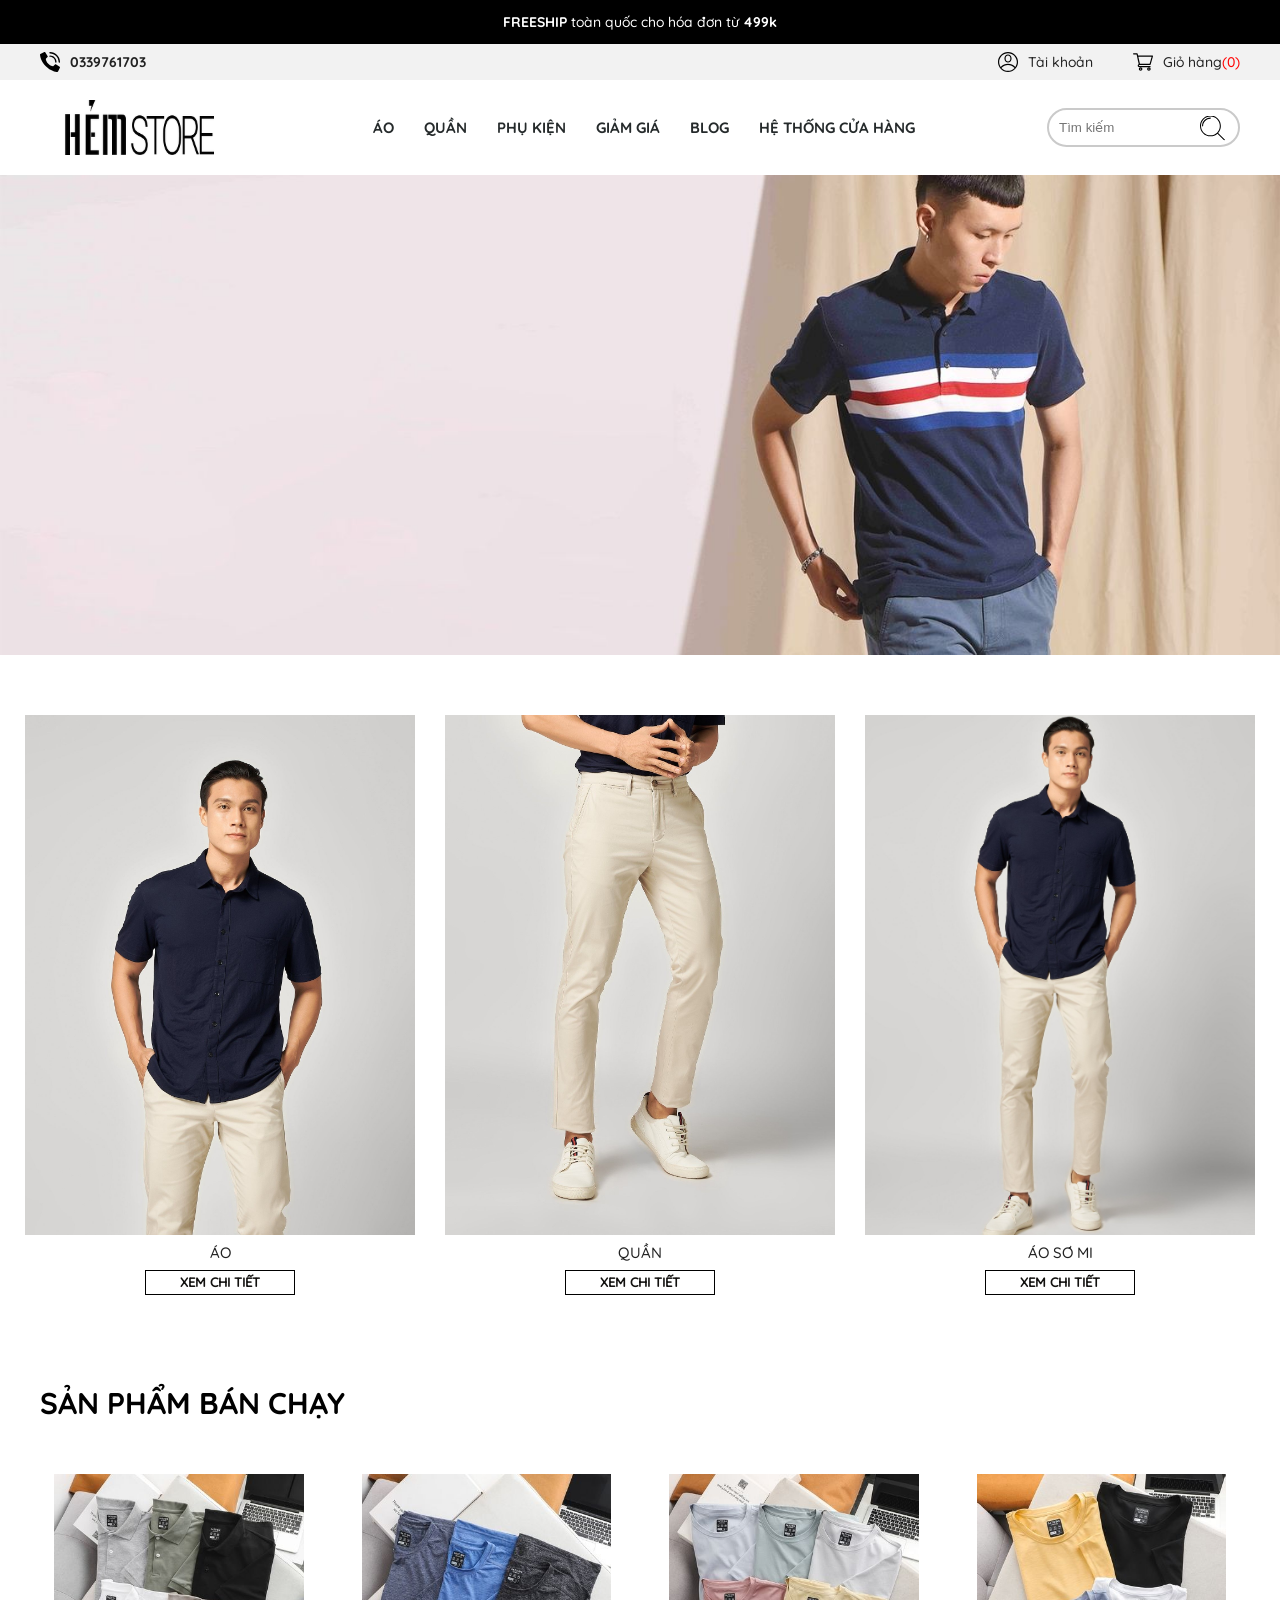
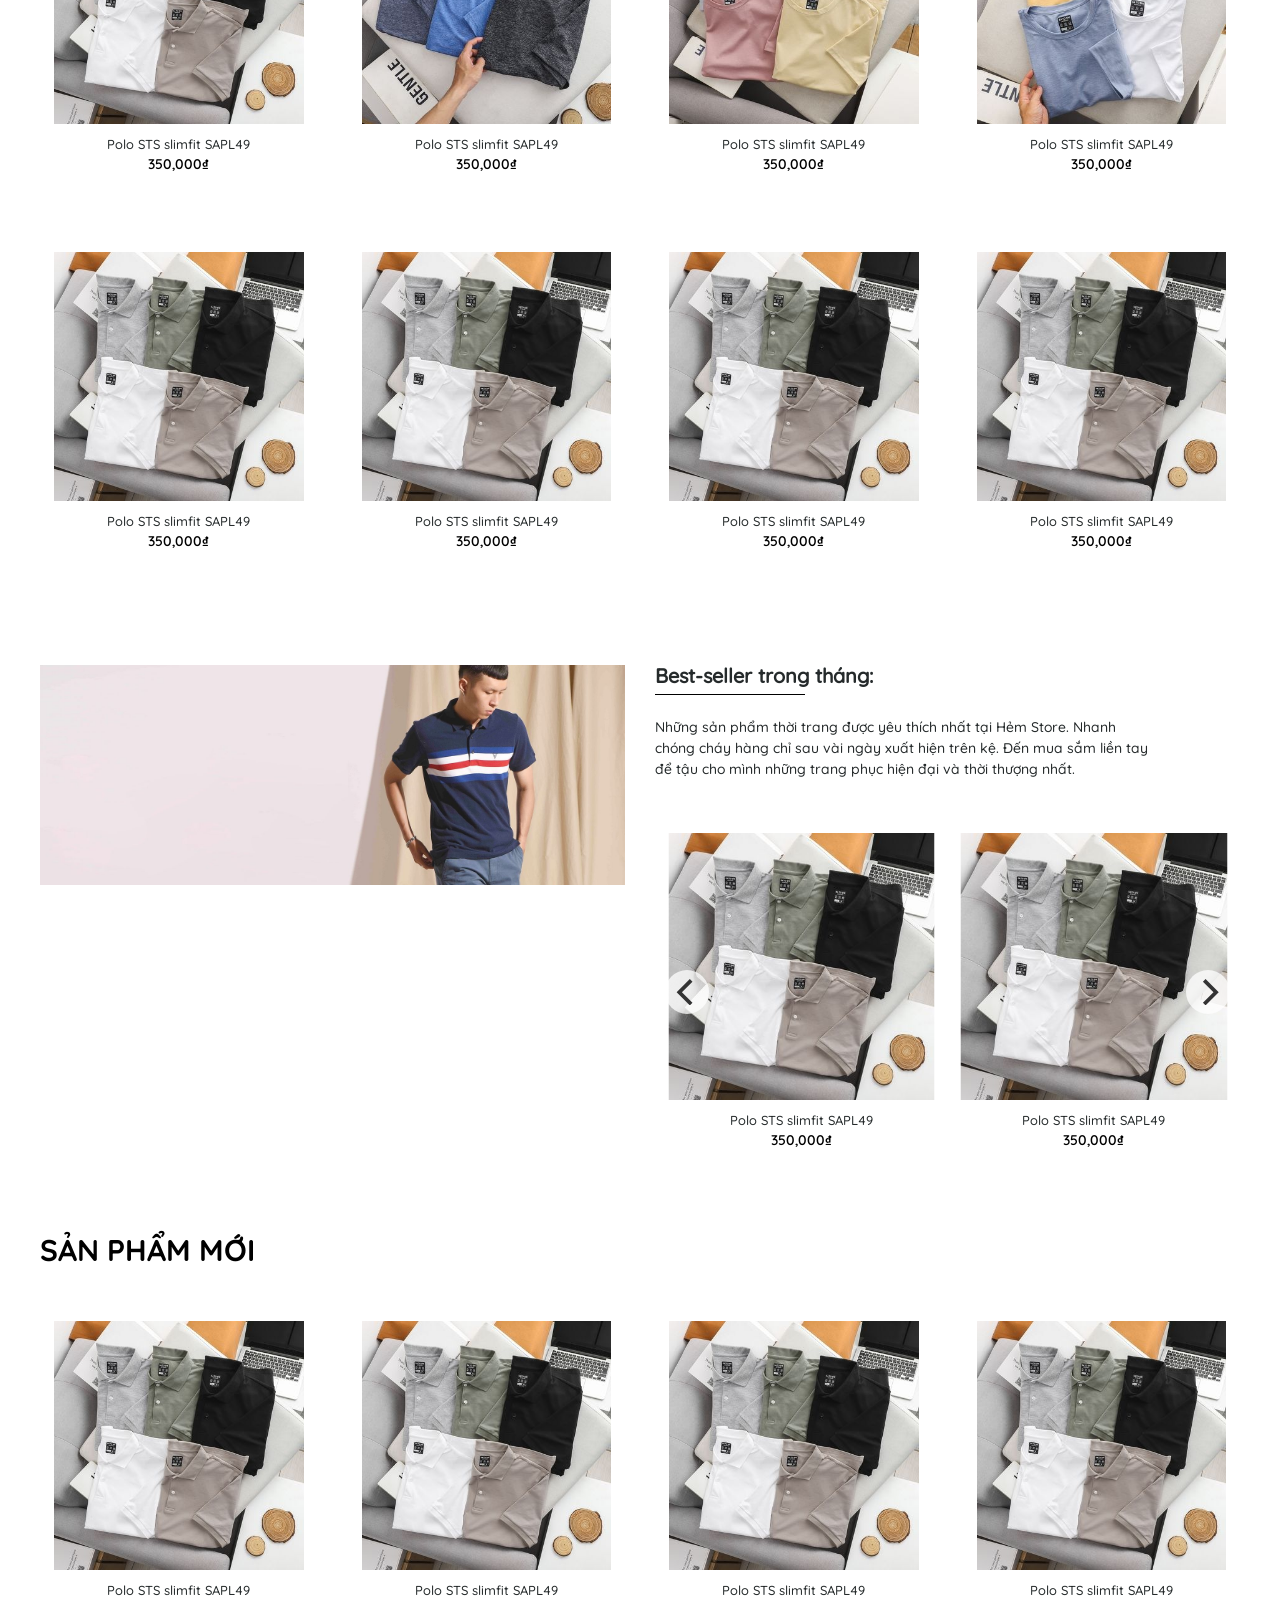
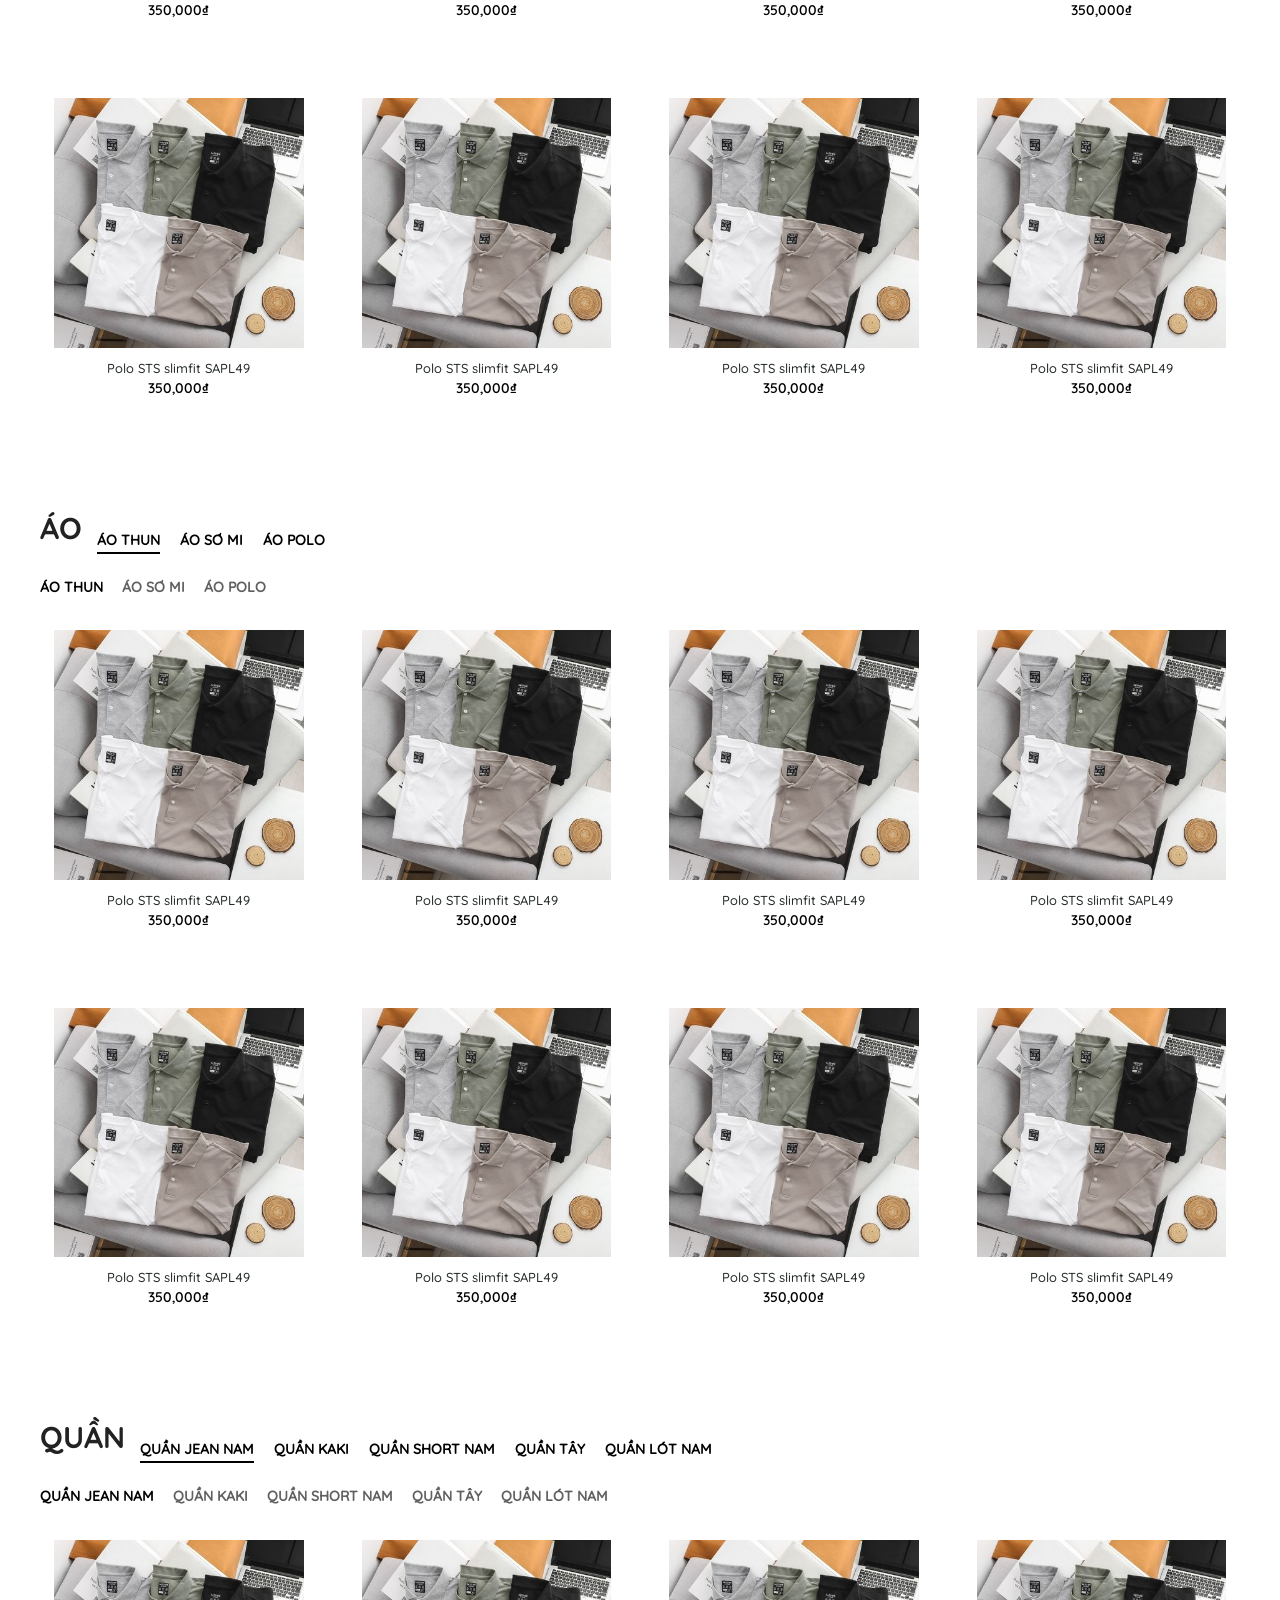
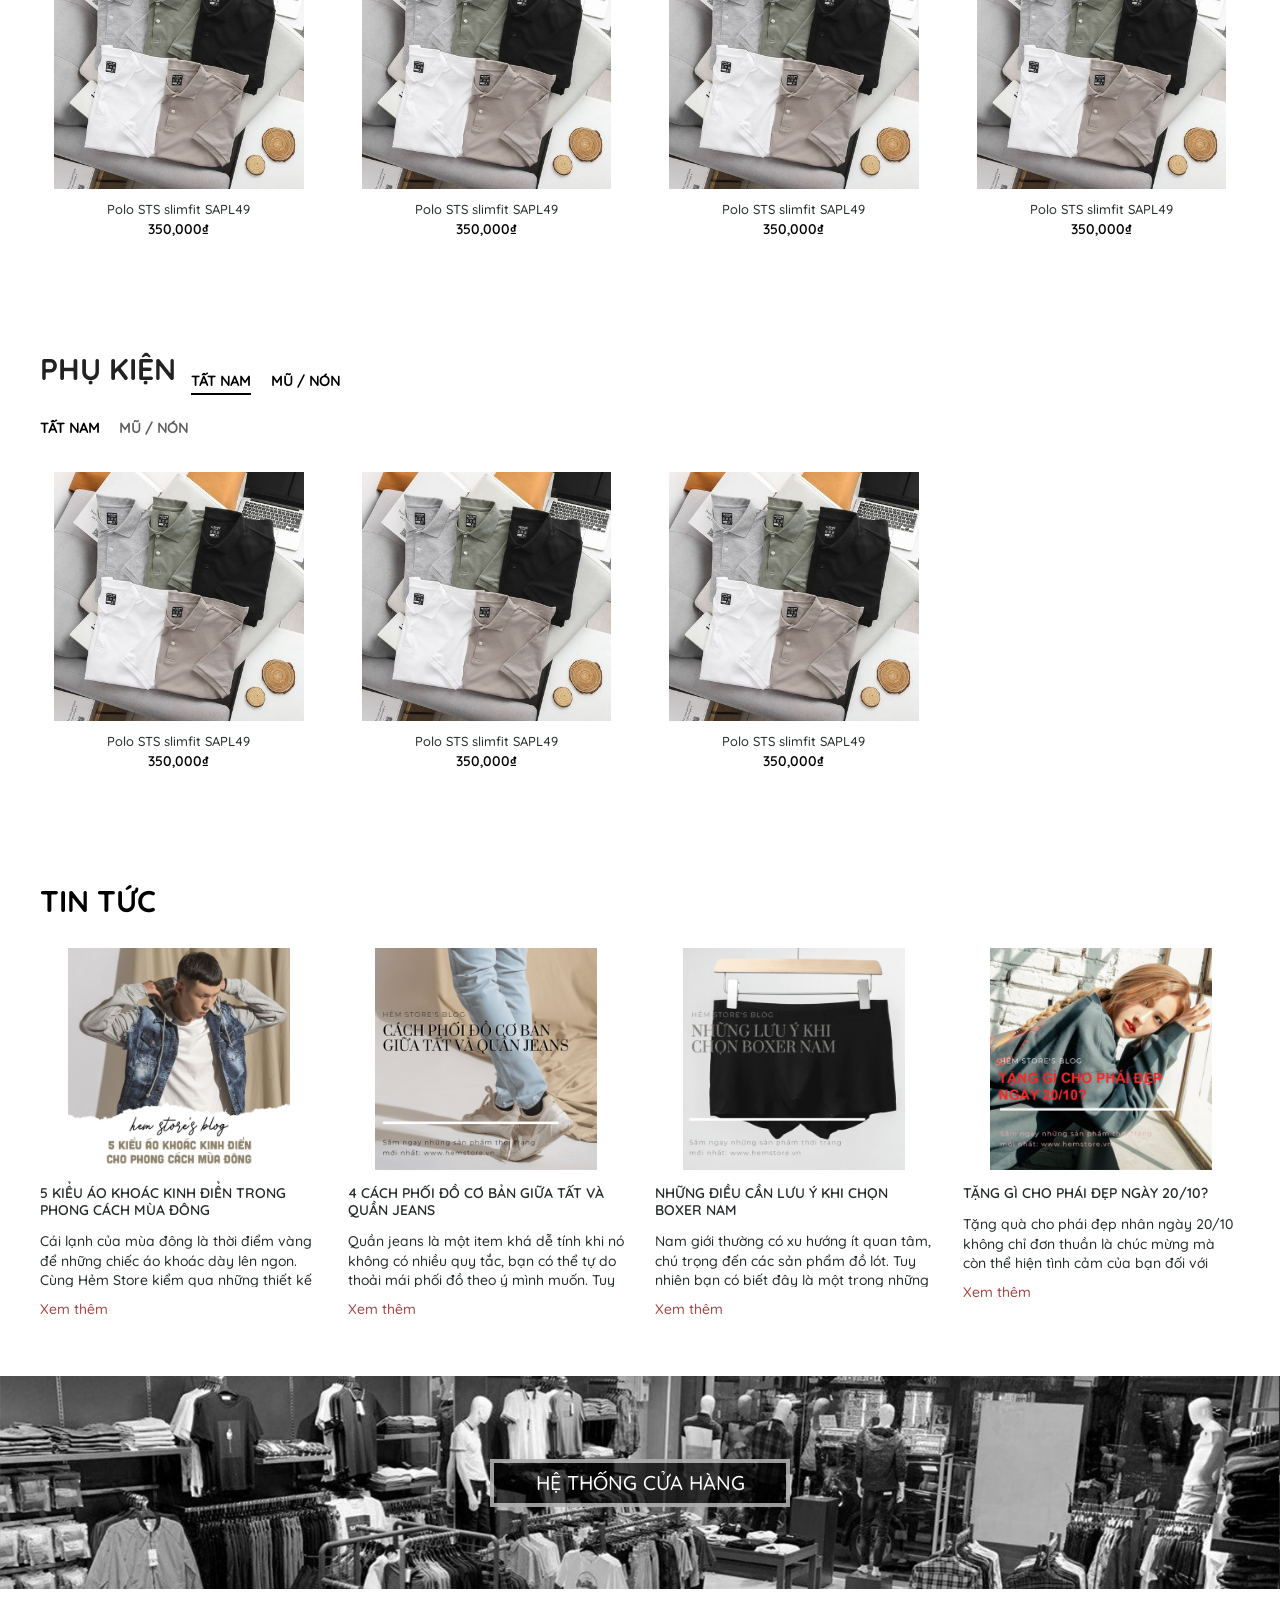
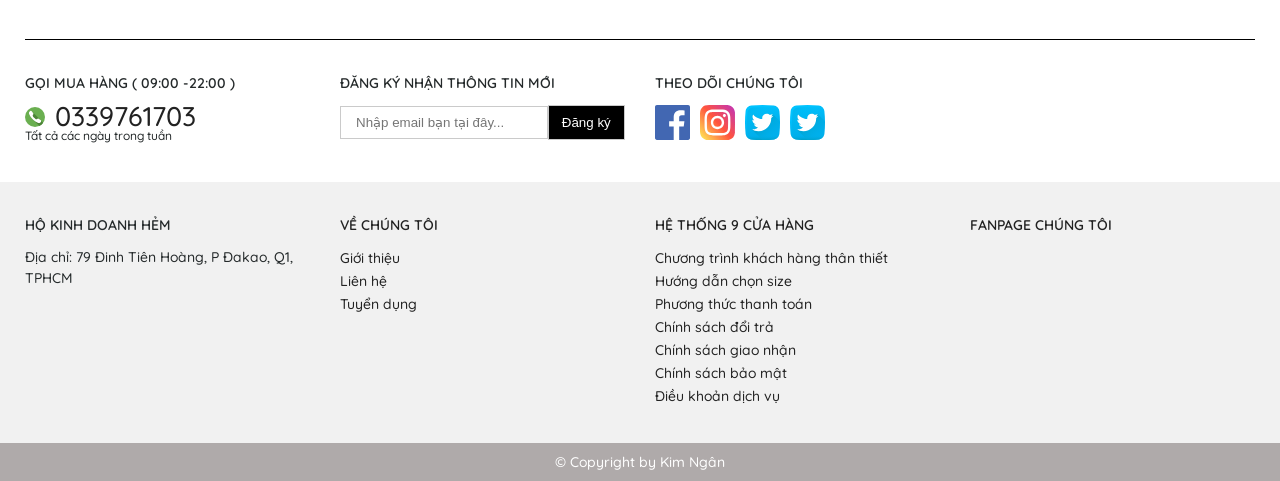
==== index.html @ 73b4bacc "update" ====
<!DOCTYPE html>
<html>

<head>
	<meta charset="UTF-8" />
	<meta name="viewport" content="width=device-width, initial-scale=1.0" />
	<meta http-equiv="X-UA-Compatible" content="IE=edge,chrome=1" />
	<title>HẺM STORE</title>
	<link rel="icon" href="img/favico.jpg">
	<meta name="title" content="" />
	<meta name="description" content="" />
	<meta property="og:locale" content="vi" />
	<meta property="og:type" content="article" />
	<meta property="og:title" content="Trang chủ" />
	<meta property="og:description" content="" />
	<meta property="og:url" content="" />
	<meta property="og:site_name" content="" />
	<meta property="og:image" content="" />

	<link rel="stylesheet" href="dest/style.min.css">
	<link rel="stylesheet" href="dest/fonts.css">
	<link rel="stylesheet" href="dest/stylelibs.min.css">
</head>

<body>
	<div class="loading-screen" >
		<div class="loading">
				<span></span>
				<span></span>
				<span></span>
				<span></span>
		</div>
	</div>
	<div class="wrapper">
		<!-- camping topbar -->
		<div class="noti-minigame">
			<p>
				<b>FREESHIP</b>
				toàn quốc cho hóa đơn từ
				<b>499k</b>
			</p>
		</div>
		<!-- end topbar -->
		<!-- start header -->
		<header>
			<!-- header top -->
			<nav class="header-top">
				<div class="container-fluid">
					<div class="header-top__menu">
						<ul>
							<li class="tel">
								<a href="tel:0339761703">
									<img src="img/phone-call.svg" alt="" class="svg">
									<span>0339761703</span>
								</a>
							</li>
							<li>
								<a href="sign-in.html">
									<img src="img/account.svg" alt="" class="svg">
									<span>Tài khoản</span>
								</a>
							</li>
							<li>
								<a href="" class="cart">
									<img src="img/shopping-cart.svg" alt="" class="svg">
									<span>Giỏ hàng</span>
								</a>
							</li>
						</ul>
					</div>
				</div>
			</nav>
			<!-- end header top -->
			<!-- menu desktop -->
			<nav class="header-desktop ">
				<div class="container-fluid">
					<div class="header-desktop__menu">
						<div class="logo">
							<a href="index.html">
								<img src="img/logo.png" alt="">
							</a>
						</div>
						<ul class="menu">
							<li>
								<a href="shirt.html">
									<span>áo</span>
									<div class="sub-menu">
										<ul>
											<li><a href="t-shirt.html">Áo Thun</a></li>
											<li><a href="sm-shirt.html">Áo Sơ Mi</a></li>
											<li><a href="polo-shirt.html">Áo Polo</a></li>
											<li><a href="coat.html">Áo Khoác</a></li>
										</ul>
										<div class="sub-menu__img">
											<a href="#" class="img">
												<img src="img/img_8402_thumb.jpg" alt="">
												<p class="sub-img">
													Sơ mi nam STS ngắn tay SASM48
												</p>
											</a href="#">
											<a href="#" class="img">
												<img src="img/img_7818_thumb.jpg" alt="">
												<p class="sub-img">
													Sơ mi nam STS cotton sọc lớn SASM47
												</p>
											</a href="#">
											<a href="#" class="img">
												<img src="img/IMG_7524_thumb.jfif" alt="">
												<p class="sub-img">
													Sơ mi nam STS cotton sọc nhỏ SASM46
												</p>
											</a href="#">
										</div>
									</div>
								</a>
							</li>
							<li>
								<a href="trousers.html">
									<span>quần</span>
									<div class="sub-menu">
										<ul>
											<li><a href="jean-nam.html">Quần Jean Nam</a></li>
											<li><a href="kaki.html">Quần kaki</a></li>
											<li><a href="short.html">Quần Short Nam</a></li>
											<li><a href="quan-tay.html">Quần Tây</a></li>
											<li><a href="quan-lot.html">Quần Lót Nam</a></li>
										</ul>
										<div class="sub-menu__img">
											<a href="#" class="img">
												<img src="img/img_6609_thumb.jpg" alt="">
												<p class="sub-img">
													Quần short STS slimfit SAQS29
												</p>
											</a href="#">
											<a href="#" class="img">
												<img src="img/img_6423_thumb.jpg" alt="">
												<p class="sub-img">
													Quần short STS kaki SAQS28
												</p>
											</a href="#">
											<a href="#" class="img">
												<img src="img/untitled_102_thumb.jpg" alt="">
												<p class="sub-img">
													Quần tây nam STS SAQT08
												</p>
											</a href="#">
										</div>
									</div>
								</a>
							</li>
							<li>
								<a href="accessories.html">
									<span>phụ kiện</span>
									<div class="sub-menu">
										<ul>
											<li><a href="tat-nam.html">Tất Nam</a></li>
											<li><a href="day-lung.html">Dây lưng</a></li>
											<li><a href="non.html">Nón Mũ</a></li>
										</ul>
										<div class="sub-menu__img">
											<a href="#" class="img">
												<img src="img/img_4097_copy_thumb.jpg" alt="">
												<p class="sub-img">
													Mũ lưỡi trai vải nhung MU01
												</p>
											</a href="#">
											<a href="#" class="img">
												<img src="img/photo6257934382006381290_thumb.jpg" alt="">
												<p class="sub-img">
													Tất nam ZR pack TAT122002
												</p>
											</a href="#">
											<a href="#" class="img">
												<img src="img/photo6219665179721968654_thumb.jpg" alt="">
												<p class="sub-img">
													Tất nam HM TAT122001
												</p>
											</a href="#">
										</div>
									</div>
								</a>
							</li>
							<li>
								<a href="discount.html">
									<span>giảm giá</span>
								</a>
							</li>
							<li>
								<a href="blog.html">
									<span>blog</span>
								</a>
							</li>
							<li>
								<a href="shop-system.html">
									<span>hệ thống cửa hàng</span>
								</a>
							</li>
						</ul>
						<div class="search">
							<input type="text" placeholder="Tìm kiếm">
							<a href="">
								<img src="img/search.svg" alt="" class="svg search">
							</a>
						</div>
					</div>
				</div>
			</nav>
			<!--end menu desktop -->
			<!-- menu tablet -->
			<div class="header-tablet">
				<div class="container-fluid">
					<nav class="header-tablet__menu">
						<ul>
							<li class="hamburger">
								<span></span>
								<span></span>
								<span></span>
							</li>
							<li class="logo">
								<a href="index.html">
									<img src="img/logo.png" alt="">
								</a>
							</li>
						</ul>
						<ul class="icon-social">
							<li class="search">
								<img src="img/loupe.svg" alt="" class="svg search">
							</li>
						</ul>
						<ul class="icon-social__mobile">
							<li class="search">
								<a href="">
									<img src="img/loupe.svg" alt="" class="svg">
								</a>
							</li>
							<li class="cart">
								<a href="cart.html">
									<img src="img/shopping-cart.svg" alt="" class="svg">
								</a>
							</li>
							<li class="sign-in">
								<a href="sign-in.html">
									<img src="img/account.svg" alt="" class="svg">
								</a>
							</li>
							<li class="phone">
								<a href="tel:0339761703">
									<img src="img/phone-call.svg" alt="" class="svg">
								</a>
							</li>
						</ul>
					</nav>
				</div>
				<div class="menu-mobile menu-tablet">
					<div class="menu-mobile__wrap">
						<ul class="menu-mobile__list">
							<li>
								<a href="shirt.html" class="items">áo</a>
								<a href="#" class="btn-sub">
									<img src="img/right-arrow-angle.svg" alt="svg" class="svg">
								</a>
								<ul class="sub-menu">
									<li><a href="t-shirt.html">Áo Thun</a></li>
									<li><a href="sm-shirt.html">Áo Sơ Mi</a></li>
									<li><a href="polo-shirt.html">Áo Polo</a></li>
									<li><a href="coat.html">Áo Khoác</a></li>
								</ul>
							</li>
							<li>
								<a href="trousers.html" class="items">quần</a>
								<a href="#" class="btn-sub">
									<img src="img/right-arrow-angle.svg" alt="svg" class="svg">
								</a>
								<ul class="sub-menu">
									<li><a href="jean-nam.html">Quần Jean Nam</a></li>
									<li><a href="kaki.html">Quần kaki</a></li>
									<li><a href="short.html">Quần Short Nam</a></li>
									<li><a href="quan-tay.html">Quần Tây</a></li>
									<li><a href="quan-lot.html">Quần Lót Nam</a></li>
								</ul>
							</li>
							<li>
								<a href="accessories.html" class="items">phụ kiện</a>
								<a href="#" class="btn-sub">
									<img src="img/right-arrow-angle.svg" alt="svg" class="svg">
								</a>
								<ul class="sub-menu">
									<li><a href="tat-nam.html">Tất Nam</a></li>
									<li><a href="day-lung.html">Dây lưng</a></li>
									<li><a href="non.html">Nón Mũ</a></li>
								</ul>
							</li>
							<li>
								<a href="discount.html" class="items">giảm giá</a>
							</li>
							<li>
								<a href="blog.html" class="items">blog</a>
							</li>
							<li>
								<a href="shop-system.html" class="items">Hệ thống cửa hàng</a>
							</li>
							<li class="tel">
								<a href="tel:0339761703" class="items">
									<img src="img/phone-call.svg" alt="" class="svg">
									<span>0339761703</span>
								</a>
							</li>
						</ul>
					</div>
				</div>
			</div>
			<!--end  menu tablet -->

		</header>
		<!-- end header -->
		<!-- carousel -->
		<main id="homepages">
			<!-- start carousel section -->
			<section class="carousel-section">
				<div class="main-carousel">
					<div class="carousel-items">
						<img src="img/carousel1.jpg" alt="">
					</div>
					<div class="carousel-items">
						<img src="img/carousel1.jpg" alt="">
					</div>
					<div class="carousel-items">
						<img src="img/carousel1.jpg" alt="">
					</div>
				</div>
				<div class="control-group">
					<button class="btn btn-prev">
						<img src="img/left-arrow.svg" alt="" class="svg">
					</button>
					<button class="btn btn-next">
						<img src="img/right-arrow.svg" alt="" class="svg">
					</button>
				</div>
			</section>
			<!-- end carousel section -->
			<!-- start banner section -->
			<section class="banner-section">
				<div class="container">
					<div class="row banner-list">
						<div class="col-lg-4 col-md-4">
							<div class="banner-items">
								<a href="shirt.html">
									<div class="img">
										<img src="img/sb_1610520105_507.jpg" alt="">
										<div class="img-hover ">
											<span></span>
											<span></span>
										</div>
									</div>
								</a>
								<div class="text">
									<a href="shirt.html">Áo</a>
									<div class="btn btn-hover">
										<a href="shirt.html" class="details">
											xem chi tiết
										</a>
										<span></span>
									</div>
								</div>
							</div>
						</div>
						<div class="col-lg-4 col-md-4">
							<div class="banner-items">
								<a href="trousers.html">
									<div class="img">
										<img src="img/sb_1610520152_436.jpg" alt="">
										<div class="img-hover ">
											<span></span>
											<span></span>
										</div>
									</div>
								</a>
								<div class="text">
									<a href="trousers.html">Quần</a>
									<div class="btn btn-hover">
										<a href="trousers.html" class="details">
											xem chi tiết
										</a>
										<span></span>
									</div>
								</div>
							</div>
						</div>
						<div class="col-lg-4 col-md-4">
							<div class="banner-items">
								<a href="sm-shirt.html">
									<div class="img">
										<img src="img/sb_1610520343_428.jpg" alt="">
										<div class="img-hover ">
											<span></span>
											<span></span>
										</div>
									</div>
								</a>
								<div class="text">
									<a href="sm-shirt.html">Áo sơ mi</a>
									<div class="btn btn-hover">
										<a href="sm-shirt.html" class="details">
											xem chi tiết
										</a>
										<span></span>
									</div>
								</div>
							</div>
						</div>
					</div>
					<div class="banner-mobile">
						<div class="banner-mobile__carousel">
							<div class="banner-items">
								<a href="shirt.html">
									<div class="img">
										<img src="img/sb_1610520105_507.jpg" alt="">
										<div class="img-hover ">
											<span></span>
											<span></span>
										</div>
									</div>
								</a>
								<div class="text">
									<a href="shirt.html">Áo</a>
									<div class="btn btn-hover">
										<a href="shirt.html" class="details">
											xem chi tiết
										</a>
										<span></span>
									</div>
								</div>
							</div>
							<div class="banner-items">
								<a href="trousers.html">
									<div class="img">
										<img src="img/sb_1610520152_436.jpg" alt="">
										<div class="img-hover ">
											<span></span>
											<span></span>
										</div>
									</div>
								</a>
								<div class="text">
									<a href="trousers.html">Quần</a>
									<div class="btn btn-hover">
										<a href="trousers.html" class="details">
											xem chi tiết
										</a>
										<span></span>
									</div>
								</div>
							</div>
							<div class="banner-items">
								<a href="sm-shirt.html">
									<div class="img">
										<img src="img/sb_1610520343_428.jpg" alt="">
										<div class="img-hover ">
											<span></span>
											<span></span>
										</div>
									</div>
								</a>
								<div class="text">
									<a href="sm-shirt.html">Áo sơ mi</a>
									<div class="btn btn-hover">
										<a href="sm-shirt.html" class="details">
											xem chi tiết
										</a>
										<span></span>
									</div>
								</div>
							</div>
						</div>
					</div>
			</section>
			<!-- end banner section -->
			<!-- start product section -->
			<section class="product-section bestSeller">
				<div class="container-fluid">
					<h2 class="heading">
						SẢN PHẨM BÁN CHẠY
					</h2>
					<div class="row product-list">
						<div class="col-lg-3 col-md-4 col-sm-6">
							<div class="product-items">
								<div class="product-items__img">
									<a href="product-details.html">
										<div class="product-img">
											<img src="img/product/product_thumb1.jpg" alt="">
											<img src="img/product/product_thumb1-hv.jpg" alt="" class="img-hover">
										</div>
										<p class="product-name">
											Polo STS slimfit SAPL49
										</p>
									</a>
									<h3 class="price">
										350,000₫
									</h3>
								</div>
								<div class="action">
									<a href="" class="buy">
										<img src="img/shopping-cart.svg" alt="" class="svg">
										<span>Mua nhanh</span>
									</a>
									<a href="product-details.html" class="details">
										<img src="img/eye.svg" alt="" class="svg">
										<span>Xem Chi tiết</span>
									</a>
								</div>
							</div>
						</div>
						<div class="col-lg-3 col-md-4 col-sm-6">
							<div class="product-items">
								<div class="product-items__img">
									<a href="product-details.html">
										<div class="product-img">
											<img src="img/product/product_thumb2.jpg" alt="">
											<img src="img/product/product_thumb2-hv.jpg" alt="" class="img-hover">
										</div>
										<p class="product-name">
											Polo STS slimfit SAPL49
										</p>
									</a>
									<h3 class="price">
										350,000₫
									</h3>
								</div>
								<div class="action">
									<a href="" class="buy">
										<img src="img/shopping-cart.svg" alt="" class="svg">
										<span>Mua nhanh</span>
									</a>
									<a href="product-details.html" class="details">
										<img src="img/eye.svg" alt="" class="svg">
										<span>Xem Chi tiết</span>
									</a>
								</div>
							</div>
						</div>
						<div class="col-lg-3 col-md-4 col-sm-6">
							<div class="product-items">
								<div class="product-items__img">
									<a href="product-details.html">
										<div class="product-img">
											<img src="img/product/product_thumb3.jpg" alt="">
											<img src="img/product/product_thumb3-hv.jpg" alt="" class="img-hover">
										</div>
										<p class="product-name">
											Polo STS slimfit SAPL49
										</p>
									</a>
									<h3 class="price">
										350,000₫
									</h3>
								</div>
								<div class="action">
									<a href="" class="buy">
										<img src="img/shopping-cart.svg" alt="" class="svg">
										<span>Mua nhanh</span>
									</a>
									<a href="product-details.html" class="details">
										<img src="img/eye.svg" alt="" class="svg">
										<span>Xem Chi tiết</span>
									</a>
								</div>
							</div>
						</div>
						<div class="col-lg-3 col-md-4 col-sm-6">
							<div class="product-items">
								<div class="product-items__img">
									<a href="product-details.html">
										<div class="product-img">
											<img src="img/product/product_thumb4.jpg" alt="">
											<img src="img/product/product_thumb4-hv.jpg" alt="" class="img-hover">
										</div>
										<p class="product-name">
											Polo STS slimfit SAPL49
										</p>
									</a>
									<h3 class="price">
										350,000₫
									</h3>
								</div>
								<div class="action">
									<a href="" class="buy">
										<img src="img/shopping-cart.svg" alt="" class="svg">
										<span>Mua nhanh</span>
									</a>
									<a href="product-details.html" class="details">
										<img src="img/eye.svg" alt="" class="svg">
										<span>Xem Chi tiết</span>
									</a>
								</div>
							</div>
						</div>
						<div class="col-lg-3 col-md-4 col-sm-6">
							<div class="product-items">
								<div class="product-items__img">
									<a href="product-details.html">
										<div class="product-img">
											<img src="img/product/product_thumb1.jpg" alt="">
											<img src="img/product/product_thumb1-hv.jpg" alt="" class="img-hover">
										</div>
										<p class="product-name">
											Polo STS slimfit SAPL49
										</p>
									</a>
									<h3 class="price">
										350,000₫
									</h3>
								</div>
								<div class="action">
									<a href="" class="buy">
										<img src="img/shopping-cart.svg" alt="" class="svg">
										<span>Mua nhanh</span>
									</a>
									<a href="product-details.html" class="details">
										<img src="img/eye.svg" alt="" class="svg">
										<span>Xem Chi tiết</span>
									</a>
								</div>
							</div>
						</div>
						<div class="col-lg-3 col-md-4 col-sm-6">
							<div class="product-items">
								<div class="product-items__img">
									<a href="product-details.html">
										<div class="product-img">
											<img src="img/product/product_thumb1.jpg" alt="">
											<img src="img/product/product_thumb1-hv.jpg" alt="" class="img-hover">
										</div>
										<p class="product-name">
											Polo STS slimfit SAPL49
										</p>
									</a>
									<h3 class="price">
										350,000₫
									</h3>
								</div>
								<div class="action">
									<a href="" class="buy">
										<img src="img/shopping-cart.svg" alt="" class="svg">
										<span>Mua nhanh</span>
									</a>
									<a href="product-details.html" class="details">
										<img src="img/eye.svg" alt="" class="svg">
										<span>Xem Chi tiết</span>
									</a>
								</div>
							</div>
						</div>
						<div class="col-lg-3 col-md-4 col-sm-6">
							<div class="product-items">
								<div class="product-items__img">
									<a href="product-details.html">
										<div class="product-img">
											<img src="img/product/product_thumb1.jpg" alt="">
											<img src="img/product/product_thumb1-hv.jpg" alt="" class="img-hover">
										</div>
										<p class="product-name">
											Polo STS slimfit SAPL49
										</p>
									</a>
									<h3 class="price">
										350,000₫
									</h3>
								</div>
								<div class="action">
									<a href="" class="buy">
										<img src="img/shopping-cart.svg" alt="" class="svg">
										<span>Mua nhanh</span>
									</a>
									<a href="product-details.html" class="details">
										<img src="img/eye.svg" alt="" class="svg">
										<span>Xem Chi tiết</span>
									</a>
								</div>
							</div>
						</div>
						<div class="col-lg-3 col-md-4 col-sm-6">
							<div class="product-items">
								<div class="product-items__img">
									<a href="product-details.html">
										<div class="product-img">
											<img src="img/product/product_thumb1.jpg" alt="">
											<img src="img/product/product_thumb1-hv.jpg" alt="" class="img-hover">
										</div>
										<p class="product-name">
											Polo STS slimfit SAPL49
										</p>
									</a>
									<h3 class="price">
										350,000₫
									</h3>
								</div>
								<div class="action">
									<a href="" class="buy">
										<img src="img/shopping-cart.svg" alt="" class="svg">
										<span>Mua nhanh</span>
									</a>
									<a href="product-details.html" class="details">
										<img src="img/eye.svg" alt="" class="svg">
										<span>Xem Chi tiết</span>
									</a>
								</div>
							</div>
						</div>
					</div>
					<div class="product-mobile">
						<div class="product-mobile__carousel">
							<div class="product-items">
								<div class="product-items__img">
									<a href="product-details.html">
										<div class="product-img">
											<img src="img/product/product_thumb1.jpg" alt="">
											<img src="img/product/product_thumb1-hv.jpg" alt="" class="img-hover">
										</div>
										<p class="product-name">
											Polo STS slimfit SAPL49
										</p>
									</a>
									<h3 class="price">
										350,000₫
									</h3>
								</div>
							</div>
							<div class="product-items">
								<div class="product-items__img">
									<a href="product-details.html">
										<div class="product-img">
											<img src="img/product/product_thumb1.jpg" alt="">
											<img src="img/product/product_thumb1-hv.jpg" alt="" class="img-hover">
										</div>
										<p class="product-name">
											Polo STS slimfit SAPL49
										</p>
									</a>
									<h3 class="price">
										350,000₫
									</h3>
								</div>
							</div>
							<div class="product-items">
								<div class="product-items__img">
									<a href="product-details.html">
										<div class="product-img">
											<img src="img/product/product_thumb1.jpg" alt="">
											<img src="img/product/product_thumb1-hv.jpg" alt="" class="img-hover">
										</div>
										<p class="product-name">
											Polo STS slimfit SAPL49
										</p>
									</a>
									<h3 class="price">
										350,000₫
									</h3>
								</div>
							</div>
							<div class="product-items">
								<div class="product-items__img">
									<a href="product-details.html">
										<div class="product-img">
											<img src="img/product/product_thumb1.jpg" alt="">
											<img src="img/product/product_thumb1-hv.jpg" alt="" class="img-hover">
										</div>
										<p class="product-name">
											Polo STS slimfit SAPL49
										</p>
									</a>
									<h3 class="price">
										350,000₫
									</h3>
								</div>
							</div>
							<div class="product-items">
								<div class="product-items__img">
									<a href="product-details.html">
										<div class="product-img">
											<img src="img/product/product_thumb1.jpg" alt="">
											<img src="img/product/product_thumb1-hv.jpg" alt="" class="img-hover">
										</div>
										<p class="product-name">
											Polo STS slimfit SAPL49
										</p>
									</a>
									<h3 class="price">
										350,000₫
									</h3>
								</div>
							</div>
							<div class="product-items">
								<div class="product-items__img">
									<a href="product-details.html">
										<div class="product-img">
											<img src="img/product/product_thumb1.jpg" alt="">
											<img src="img/product/product_thumb1-hv.jpg" alt="" class="img-hover">
										</div>
										<p class="product-name">
											Polo STS slimfit SAPL49
										</p>
									</a>
									<h3 class="price">
										350,000₫
									</h3>
								</div>
							</div>
							<div class="product-items">
								<div class="product-items__img">
									<a href="product-details.html">
										<div class="product-img">
											<img src="img/product/product_thumb1.jpg" alt="">
											<img src="img/product/product_thumb1-hv.jpg" alt="" class="img-hover">
										</div>
										<p class="product-name">
											Polo STS slimfit SAPL49
										</p>
									</a>
									<h3 class="price">
										350,000₫
									</h3>
								</div>
							</div>
						</div>
					</div>
				</div>
			</section>
			<section class="banner-products product-section">
				<div class="container-fluid">
					<div class="row">
						<div class="col-lg-6 col-md-6">
							<a href="shirt.html">
								<img src="img/carousel1.jpg" alt="">
							</a>
						</div>
						<div class="col-lg-6 col-md-6">
							<div class="product-banner__content">
								<h3 class="title">
									Best-seller trong tháng:
								</h3>
								<p class="intro">
									Những sản phẩm thời trang được yêu thích nhất tại Hẻm Store. Nhanh chóng cháy hàng chỉ sau vài ngày
									xuất hiện trên kệ. Đến mua sắm liền tay để tậu cho mình những trang phục hiện đại và thời thượng nhất.
								</p>
								<div class="product-carousel ">
									<div class="product-carousel__items product-items">
										<div class="product-items__img">
											<a href="product-details.html">
												<div class="product-img">
													<img src="img/product/product_thumb1.jpg" alt="">
													<img src="img/product/product_thumb1-hv.jpg" alt="" class="img-hover">
												</div>
												<p class="product-name">
													Polo STS slimfit SAPL49
												</p>
											</a>
											<h3 class="price">
												350,000₫
											</h3>
										</div>
									</div>
									<div class="product-carousel__items product-items">
										<div class="product-items__img">
											<a href="product-details.html">
												<div class="product-img">
													<img src="img/product/product_thumb1.jpg" alt="">
													<img src="img/product/product_thumb1-hv.jpg" alt="" class="img-hover">
												</div>
												<p class="product-name">
													Polo STS slimfit SAPL49
												</p>
											</a>
											<h3 class="price">
												350,000₫
											</h3>
										</div>
									</div>
									<div class="product-carousel__items product-items">
										<div class="product-items__img">
											<a href="product-details.html">
												<div class="product-img">
													<img src="img/product/product_thumb1.jpg" alt="">
													<img src="img/product/product_thumb1-hv.jpg" alt="" class="img-hover">
												</div>
												<p class="product-name">
													Polo STS slimfit SAPL49
												</p>
											</a>
											<h3 class="price">
												350,000₫
											</h3>
										</div>
									</div>
								</div>
							</div>
						</div>
					</div>
				</div>
			</section>
			<section class="product-section product-new">
				<div class="container-fluid">
					<h2 class="heading">
						SẢN PHẨM MỚI
					</h2>
					<div class="row product-list">
						<div class="col-lg-3 col-md-4 col-sm-6">
							<div class="product-items">
								<div class="product-items__img">
									<a href="product-details.html">
										<div class="product-img">
											<img src="img/product/product_thumb1.jpg" alt="">
											<img src="img/product/product_thumb1-hv.jpg" alt="" class="img-hover">
										</div>
										<p class="product-name">
											Polo STS slimfit SAPL49
										</p>
									</a>
									<h3 class="price">
										350,000₫
									</h3>
								</div>
							</div>
						</div>
						<div class="col-lg-3 col-md-4 col-sm-6">
							<div class="product-items">
								<div class="product-items__img">
									<a href="product-details.html">
										<div class="product-img">
											<img src="img/product/product_thumb1.jpg" alt="">
											<img src="img/product/product_thumb1-hv.jpg" alt="" class="img-hover">
										</div>
										<p class="product-name">
											Polo STS slimfit SAPL49
										</p>
									</a>
									<h3 class="price">
										350,000₫
									</h3>
								</div>
								<div class="action">
									<a href="" class="buy">
										<img src="img/shopping-cart.svg" alt="" class="svg">
										<span>Mua nhanh</span>
									</a>
									<a href="product-details.html" class="details">
										<img src="img/eye.svg" alt="" class="svg">
										<span>Xem Chi tiết</span>
									</a>
								</div>
							</div>
						</div>
						<div class="col-lg-3 col-md-4 col-sm-6">
							<div class="product-items">
								<div class="product-items__img">
									<a href="product-details.html">
										<div class="product-img">
											<img src="img/product/product_thumb1.jpg" alt="">
											<img src="img/product/product_thumb1-hv.jpg" alt="" class="img-hover">
										</div>
										<p class="product-name">
											Polo STS slimfit SAPL49
										</p>
									</a>
									<h3 class="price">
										350,000₫
									</h3>
								</div>
								<div class="action">
									<a href="" class="buy">
										<img src="img/shopping-cart.svg" alt="" class="svg">
										<span>Mua nhanh</span>
									</a>
									<a href="product-details.html" class="details">
										<img src="img/eye.svg" alt="" class="svg">
										<span>Xem Chi tiết</span>
									</a>
								</div>
							</div>
						</div>
						<div class="col-lg-3 col-md-4 col-sm-6">
							<div class="product-items">
								<div class="product-items__img">
									<a href="product-details.html">
										<div class="product-img">
											<img src="img/product/product_thumb1.jpg" alt="">
											<img src="img/product/product_thumb1-hv.jpg" alt="" class="img-hover">
										</div>
										<p class="product-name">
											Polo STS slimfit SAPL49
										</p>
									</a>
									<h3 class="price">
										350,000₫
									</h3>
								</div>
								<div class="action">
									<a href="" class="buy">
										<img src="img/shopping-cart.svg" alt="" class="svg">
										<span>Mua nhanh</span>
									</a>
									<a href="product-details.html" class="details">
										<img src="img/eye.svg" alt="" class="svg">
										<span>Xem Chi tiết</span>
									</a>
								</div>
							</div>
						</div>
						<div class="col-lg-3 col-md-4 col-sm-6">
							<div class="product-items">
								<div class="product-items__img">
									<a href="product-details.html">
										<div class="product-img">
											<img src="img/product/product_thumb1.jpg" alt="">
											<img src="img/product/product_thumb1-hv.jpg" alt="" class="img-hover">
										</div>
										<p class="product-name">
											Polo STS slimfit SAPL49
										</p>
									</a>
									<h3 class="price">
										350,000₫
									</h3>
								</div>
								<div class="action">
									<a href="" class="buy">
										<img src="img/shopping-cart.svg" alt="" class="svg">
										<span>Mua nhanh</span>
									</a>
									<a href="product-details.html" class="details">
										<img src="img/eye.svg" alt="" class="svg">
										<span>Xem Chi tiết</span>
									</a>
								</div>
							</div>
						</div>
						<div class="col-lg-3 col-md-4 col-sm-6">
							<div class="product-items">
								<div class="product-items__img">
									<a href="product-details.html">
										<div class="product-img">
											<img src="img/product/product_thumb1.jpg" alt="">
											<img src="img/product/product_thumb1-hv.jpg" alt="" class="img-hover">
										</div>
										<p class="product-name">
											Polo STS slimfit SAPL49
										</p>
									</a>
									<h3 class="price">
										350,000₫
									</h3>
								</div>
								<div class="action">
									<a href="" class="buy">
										<img src="img/shopping-cart.svg" alt="" class="svg">
										<span>Mua nhanh</span>
									</a>
									<a href="product-details.html" class="details">
										<img src="img/eye.svg" alt="" class="svg">
										<span>Xem Chi tiết</span>
									</a>
								</div>
							</div>
						</div>
						<div class="col-lg-3 col-md-4 col-sm-6">
							<div class="product-items">
								<div class="product-items__img">
									<a href="product-details.html">
										<div class="product-img">
											<img src="img/product/product_thumb1.jpg" alt="">
											<img src="img/product/product_thumb1-hv.jpg" alt="" class="img-hover">
										</div>
										<p class="product-name">
											Polo STS slimfit SAPL49
										</p>
									</a>
									<h3 class="price">
										350,000₫
									</h3>
								</div>
								<div class="action">
									<a href="" class="buy">
										<img src="img/shopping-cart.svg" alt="" class="svg">
										<span>Mua nhanh</span>
									</a>
									<a href="product-details.html" class="details">
										<img src="img/eye.svg" alt="" class="svg">
										<span>Xem Chi tiết</span>
									</a>
								</div>
							</div>
						</div>
						<div class="col-lg-3 col-md-4 col-sm-6">
							<div class="product-items">
								<div class="product-items__img">
									<a href="product-details.html">
										<div class="product-img">
											<img src="img/product/product_thumb1.jpg" alt="">
											<img src="img/product/product_thumb1-hv.jpg" alt="" class="img-hover">
										</div>
										<p class="product-name">
											Polo STS slimfit SAPL49
										</p>
									</a>
									<h3 class="price">
										350,000₫
									</h3>
								</div>
								<div class="action">
									<a href="" class="buy">
										<img src="img/shopping-cart.svg" alt="" class="svg">
										<span>Mua nhanh</span>
									</a>
									<a href="product-details.html" class="details">
										<img src="img/eye.svg" alt="" class="svg">
										<span>Xem Chi tiết</span>
									</a>
								</div>
							</div>
						</div>
					</div>
					<div class="product-mobile">
						<div class="product-mobile__carousel">
							<div class="product-items">
								<div class="product-items__img">
									<a href="product-details.html">
										<div class="product-img">
											<img src="img/product/product_thumb1.jpg" alt="">
											<img src="img/product/product_thumb1-hv.jpg" alt="" class="img-hover">
										</div>
										<p class="product-name">
											Polo STS slimfit SAPL49
										</p>
									</a>
									<h3 class="price">
										350,000₫
									</h3>
								</div>
							</div>
							<div class="product-items">
								<div class="product-items__img">
									<a href="product-details.html">
										<div class="product-img">
											<img src="img/product/product_thumb1.jpg" alt="">
											<img src="img/product/product_thumb1-hv.jpg" alt="" class="img-hover">
										</div>
										<p class="product-name">
											Polo STS slimfit SAPL49
										</p>
									</a>
									<h3 class="price">
										350,000₫
									</h3>
								</div>
							</div>
							<div class="product-items">
								<div class="product-items__img">
									<a href="product-details.html">
										<div class="product-img">
											<img src="img/product/product_thumb1.jpg" alt="">
											<img src="img/product/product_thumb1-hv.jpg" alt="" class="img-hover">
										</div>
										<p class="product-name">
											Polo STS slimfit SAPL49
										</p>
									</a>
									<h3 class="price">
										350,000₫
									</h3>
								</div>
							</div>
							<div class="product-items">
								<div class="product-items__img">
									<a href="product-details.html">
										<div class="product-img">
											<img src="img/product/product_thumb1.jpg" alt="">
											<img src="img/product/product_thumb1-hv.jpg" alt="" class="img-hover">
										</div>
										<p class="product-name">
											Polo STS slimfit SAPL49
										</p>
									</a>
									<h3 class="price">
										350,000₫
									</h3>
								</div>
							</div>
							<div class="product-items">
								<div class="product-items__img">
									<a href="product-details.html">
										<div class="product-img">
											<img src="img/product/product_thumb1.jpg" alt="">
											<img src="img/product/product_thumb1-hv.jpg" alt="" class="img-hover">
										</div>
										<p class="product-name">
											Polo STS slimfit SAPL49
										</p>
									</a>
									<h3 class="price">
										350,000₫
									</h3>
								</div>
							</div>
							<div class="product-items">
								<div class="product-items__img">
									<a href="product-details.html">
										<div class="product-img">
											<img src="img/product/product_thumb1.jpg" alt="">
											<img src="img/product/product_thumb1-hv.jpg" alt="" class="img-hover">
										</div>
										<p class="product-name">
											Polo STS slimfit SAPL49
										</p>
									</a>
									<h3 class="price">
										350,000₫
									</h3>
								</div>
							</div>
							<div class="product-items">
								<div class="product-items__img">
									<a href="product-details.html">
										<div class="product-img">
											<img src="img/product/product_thumb1.jpg" alt="">
											<img src="img/product/product_thumb1-hv.jpg" alt="" class="img-hover">
										</div>
										<p class="product-name">
											Polo STS slimfit SAPL49
										</p>
									</a>
									<h3 class="price">
										350,000₫
									</h3>
								</div>
							</div>
						</div>
					</div>
				</div>
			</section>
			<!-- end product section -->
			<!-- shirt section -->
			<section class="shirt-section product-section">
				<div class="container-fluid">
					<div class="tab">
						<div class="tab-title">
							<h2 class="heading">
								<a href="shirt.html">Áo</a>
							</h2>
							<ul class = "tab-menu">
								<li class ="active" data-toggle ="t-shirt">Áo Thun</li>
								<li data-toggle ="somi">Áo Sơ mi</li>
								<li data-toggle ="polo">Áo polo</li>
							</ul>						
							<ul class = "tab-menu__mobile">
								<li class ="active" data-toggle ="t-shirt">Áo Thun</li>
								<li data-toggle ="somi">Áo Sơ mi</li>
								<li data-toggle ="polo">Áo polo</li>
							</ul>						
						</div>
						<div class="tab-content">
							<div id="t-shirt" class ="tab-list active">
								<div class="row product-list">
									<div class="col-lg-3 col-md-4 col-sm-6">
										<div class="product-items">
											<div class="product-items__img">
												<a href="product-details.html">
													<div class="product-img">
														<img src="img/product/product_thumb1.jpg" alt="">
														<img src="img/product/product_thumb1-hv.jpg" alt="" class="img-hover">
													</div>
													<p class="product-name">
														Polo STS slimfit SAPL49
													</p>
												</a>
												<h3 class="price">
													350,000₫
												</h3>
											</div>
											<div class="action">
												<a href="" class="buy">
													<img src="img/shopping-cart.svg" alt="" class="svg">
													<span>Mua nhanh</span>
												</a>
												<a href="product-details.html" class="details">
													<img src="img/eye.svg" alt="" class="svg">
													<span>Xem Chi tiết</span>
												</a>
											</div>
										</div>
									</div>
									<div class="col-lg-3 col-md-4 col-sm-6">
										<div class="product-items">
											<div class="product-items__img">
												<a href="product-details.html">
													<div class="product-img">
														<img src="img/product/product_thumb1.jpg" alt="">
														<img src="img/product/product_thumb1-hv.jpg" alt="" class="img-hover">
													</div>
													<p class="product-name">
														Polo STS slimfit SAPL49
													</p>
												</a>
												<h3 class="price">
													350,000₫
												</h3>
											</div>
											<div class="action">
												<a href="" class="buy">
													<img src="img/shopping-cart.svg" alt="" class="svg">
													<span>Mua nhanh</span>
												</a>
												<a href="product-details.html" class="details">
													<img src="img/eye.svg" alt="" class="svg">
													<span>Xem Chi tiết</span>
												</a>
											</div>
										</div>
									</div>
									<div class="col-lg-3 col-md-4 col-sm-6">
										<div class="product-items">
											<div class="product-items__img">
												<a href="product-details.html">
													<div class="product-img">
														<img src="img/product/product_thumb1.jpg" alt="">
														<img src="img/product/product_thumb1-hv.jpg" alt="" class="img-hover">
													</div>
													<p class="product-name">
														Polo STS slimfit SAPL49
													</p>
												</a>
												<h3 class="price">
													350,000₫
												</h3>
											</div>
											<div class="action">
												<a href="" class="buy">
													<img src="img/shopping-cart.svg" alt="" class="svg">
													<span>Mua nhanh</span>
												</a>
												<a href="product-details.html" class="details">
													<img src="img/eye.svg" alt="" class="svg">
													<span>Xem Chi tiết</span>
												</a>
											</div>
										</div>
									</div>
									<div class="col-lg-3 col-md-4 col-sm-6">
										<div class="product-items">
											<div class="product-items__img">
												<a href="product-details.html">
													<div class="product-img">
														<img src="img/product/product_thumb1.jpg" alt="">
														<img src="img/product/product_thumb1-hv.jpg" alt="" class="img-hover">
													</div>
													<p class="product-name">
														Polo STS slimfit SAPL49
													</p>
												</a>
												<h3 class="price">
													350,000₫
												</h3>
											</div>
											<div class="action">
												<a href="" class="buy">
													<img src="img/shopping-cart.svg" alt="" class="svg">
													<span>Mua nhanh</span>
												</a>
												<a href="product-details.html" class="details">
													<img src="img/eye.svg" alt="" class="svg">
													<span>Xem Chi tiết</span>
												</a>
											</div>
										</div>
									</div>
									<div class="col-lg-3 col-md-4 col-sm-6">
										<div class="product-items">
											<div class="product-items__img">
												<a href="product-details.html">
													<div class="product-img">
														<img src="img/product/product_thumb1.jpg" alt="">
														<img src="img/product/product_thumb1-hv.jpg" alt="" class="img-hover">
													</div>
													<p class="product-name">
														Polo STS slimfit SAPL49
													</p>
												</a>
												<h3 class="price">
													350,000₫
												</h3>
											</div>
											<div class="action">
												<a href="" class="buy">
													<img src="img/shopping-cart.svg" alt="" class="svg">
													<span>Mua nhanh</span>
												</a>
												<a href="product-details.html" class="details">
													<img src="img/eye.svg" alt="" class="svg">
													<span>Xem Chi tiết</span>
												</a>
											</div>
										</div>
									</div>
									<div class="col-lg-3 col-md-4 col-sm-6">
										<div class="product-items">
											<div class="product-items__img">
												<a href="product-details.html">
													<div class="product-img">
														<img src="img/product/product_thumb1.jpg" alt="">
														<img src="img/product/product_thumb1-hv.jpg" alt="" class="img-hover">
													</div>
													<p class="product-name">
														Polo STS slimfit SAPL49
													</p>
												</a>
												<h3 class="price">
													350,000₫
												</h3>
											</div>
											<div class="action">
												<a href="" class="buy">
													<img src="img/shopping-cart.svg" alt="" class="svg">
													<span>Mua nhanh</span>
												</a>
												<a href="product-details.html" class="details">
													<img src="img/eye.svg" alt="" class="svg">
													<span>Xem Chi tiết</span>
												</a>
											</div>
										</div>
									</div>
									<div class="col-lg-3 col-md-4 col-sm-6">
										<div class="product-items">
											<div class="product-items__img">
												<a href="product-details.html">
													<div class="product-img">
														<img src="img/product/product_thumb1.jpg" alt="">
														<img src="img/product/product_thumb1-hv.jpg" alt="" class="img-hover">
													</div>
													<p class="product-name">
														Polo STS slimfit SAPL49
													</p>
												</a>
												<h3 class="price">
													350,000₫
												</h3>
											</div>
											<div class="action">
												<a href="" class="buy">
													<img src="img/shopping-cart.svg" alt="" class="svg">
													<span>Mua nhanh</span>
												</a>
												<a href="product-details.html" class="details">
													<img src="img/eye.svg" alt="" class="svg">
													<span>Xem Chi tiết</span>
												</a>
											</div>
										</div>
									</div>
									<div class="col-lg-3 col-md-4 col-sm-6">
										<div class="product-items">
											<div class="product-items__img">
												<a href="product-details.html">
													<div class="product-img">
														<img src="img/product/product_thumb1.jpg" alt="">
														<img src="img/product/product_thumb1-hv.jpg" alt="" class="img-hover">
													</div>
													<p class="product-name">
														Polo STS slimfit SAPL49
													</p>
												</a>
												<h3 class="price">
													350,000₫
												</h3>
											</div>
											<div class="action">
												<a href="" class="buy">
													<img src="img/shopping-cart.svg" alt="" class="svg">
													<span>Mua nhanh</span>
												</a>
												<a href="product-details.html" class="details">
													<img src="img/eye.svg" alt="" class="svg">
													<span>Xem Chi tiết</span>
												</a>
											</div>
										</div>
									</div>
								</div>
							</div>
							<div id="somi" class ="tab-list">
								<div class="row product-list">
									<div class="col-lg-3 col-md-4 col-sm-6">
										<div class="product-items">
											<div class="product-items__img">
												<a href="product-details.html">
													<div class="product-img">
														<img src="img/product/product_thumb1.jpg" alt="">
														<img src="img/product/product_thumb1-hv.jpg" alt="" class="img-hover">
													</div>
													<p class="product-name">
														Polo STS slimfit SAPL49
													</p>
												</a>
												<h3 class="price">
													350,000₫
												</h3>
											</div>
											<div class="action">
												<a href="" class="buy">
													<img src="img/shopping-cart.svg" alt="" class="svg">
													<span>Mua nhanh</span>
												</a>
												<a href="product-details.html" class="details">
													<img src="img/eye.svg" alt="" class="svg">
													<span>Xem Chi tiết</span>
												</a>
											</div>
										</div>
									</div>
									<div class="col-lg-3 col-md-4 col-sm-6">
										<div class="product-items">
											<div class="product-items__img">
												<a href="product-details.html">
													<div class="product-img">
														<img src="img/product/product_thumb1.jpg" alt="">
														<img src="img/product/product_thumb1-hv.jpg" alt="" class="img-hover">
													</div>
													<p class="product-name">
														Polo STS slimfit SAPL49
													</p>
												</a>
												<h3 class="price">
													350,000₫
												</h3>
											</div>
											<div class="action">
												<a href="" class="buy">
													<img src="img/shopping-cart.svg" alt="" class="svg">
													<span>Mua nhanh</span>
												</a>
												<a href="product-details.html" class="details">
													<img src="img/eye.svg" alt="" class="svg">
													<span>Xem Chi tiết</span>
												</a>
											</div>
										</div>
									</div>
									<div class="col-lg-3 col-md-4 col-sm-6">
										<div class="product-items">
											<div class="product-items__img">
												<a href="product-details.html">
													<div class="product-img">
														<img src="img/product/product_thumb1.jpg" alt="">
														<img src="img/product/product_thumb1-hv.jpg" alt="" class="img-hover">
													</div>
													<p class="product-name">
														Polo STS slimfit SAPL49
													</p>
												</a>
												<h3 class="price">
													350,000₫
												</h3>
											</div>
											<div class="action">
												<a href="" class="buy">
													<img src="img/shopping-cart.svg" alt="" class="svg">
													<span>Mua nhanh</span>
												</a>
												<a href="product-details.html" class="details">
													<img src="img/eye.svg" alt="" class="svg">
													<span>Xem Chi tiết</span>
												</a>
											</div>
										</div>
									</div>
									<div class="col-lg-3 col-md-4 col-sm-6">
										<div class="product-items">
											<div class="product-items__img">
												<a href="product-details.html">
													<div class="product-img">
														<img src="img/product/product_thumb1.jpg" alt="">
														<img src="img/product/product_thumb1-hv.jpg" alt="" class="img-hover">
													</div>
													<p class="product-name">
														Polo STS slimfit SAPL49
													</p>
												</a>
												<h3 class="price">
													350,000₫
												</h3>
											</div>
											<div class="action">
												<a href="" class="buy">
													<img src="img/shopping-cart.svg" alt="" class="svg">
													<span>Mua nhanh</span>
												</a>
												<a href="product-details.html" class="details">
													<img src="img/eye.svg" alt="" class="svg">
													<span>Xem Chi tiết</span>
												</a>
											</div>
										</div>
									</div>
									<div class="col-lg-3 col-md-4 col-sm-6">
										<div class="product-items">
											<div class="product-items__img">
												<a href="product-details.html">
													<div class="product-img">
														<img src="img/product/product_thumb1.jpg" alt="">
														<img src="img/product/product_thumb1-hv.jpg" alt="" class="img-hover">
													</div>
													<p class="product-name">
														Polo STS slimfit SAPL49
													</p>
												</a>
												<h3 class="price">
													350,000₫
												</h3>
											</div>
											<div class="action">
												<a href="" class="buy">
													<img src="img/shopping-cart.svg" alt="" class="svg">
													<span>Mua nhanh</span>
												</a>
												<a href="product-details.html" class="details">
													<img src="img/eye.svg" alt="" class="svg">
													<span>Xem Chi tiết</span>
												</a>
											</div>
										</div>
									</div>
									<div class="col-lg-3 col-md-4 col-sm-6">
										<div class="product-items">
											<div class="product-items__img">
												<a href="product-details.html">
													<div class="product-img">
														<img src="img/product/product_thumb1.jpg" alt="">
														<img src="img/product/product_thumb1-hv.jpg" alt="" class="img-hover">
													</div>
													<p class="product-name">
														Polo STS slimfit SAPL49
													</p>
												</a>
												<h3 class="price">
													350,000₫
												</h3>
											</div>
											<div class="action">
												<a href="" class="buy">
													<img src="img/shopping-cart.svg" alt="" class="svg">
													<span>Mua nhanh</span>
												</a>
												<a href="product-details.html" class="details">
													<img src="img/eye.svg" alt="" class="svg">
													<span>Xem Chi tiết</span>
												</a>
											</div>
										</div>
									</div>
									<div class="col-lg-3 col-md-4 col-sm-6">
										<div class="product-items">
											<div class="product-items__img">
												<a href="product-details.html">
													<div class="product-img">
														<img src="img/product/product_thumb1.jpg" alt="">
														<img src="img/product/product_thumb1-hv.jpg" alt="" class="img-hover">
													</div>
													<p class="product-name">
														Polo STS slimfit SAPL49
													</p>
												</a>
												<h3 class="price">
													350,000₫
												</h3>
											</div>
											<div class="action">
												<a href="" class="buy">
													<img src="img/shopping-cart.svg" alt="" class="svg">
													<span>Mua nhanh</span>
												</a>
												<a href="product-details.html" class="details">
													<img src="img/eye.svg" alt="" class="svg">
													<span>Xem Chi tiết</span>
												</a>
											</div>
										</div>
									</div>
									<div class="col-lg-3 col-md-4 col-sm-6">
										<div class="product-items">
											<div class="product-items__img">
												<a href="product-details.html">
													<div class="product-img">
														<img src="img/product/product_thumb1.jpg" alt="">
														<img src="img/product/product_thumb1-hv.jpg" alt="" class="img-hover">
													</div>
													<p class="product-name">
														Polo STS slimfit SAPL49
													</p>
												</a>
												<h3 class="price">
													350,000₫
												</h3>
											</div>
											<div class="action">
												<a href="" class="buy">
													<img src="img/shopping-cart.svg" alt="" class="svg">
													<span>Mua nhanh</span>
												</a>
												<a href="product-details.html" class="details">
													<img src="img/eye.svg" alt="" class="svg">
													<span>Xem Chi tiết</span>
												</a>
											</div>
										</div>
									</div>
								</div>
							</div>
							<div id="polo" class ="tab-list">
								<div class="row product-list">
									<div class="col-lg-3 col-md-4 col-sm-6">
										<div class="product-items">
											<div class="product-items__img">
												<a href="product-details.html">
													<div class="product-img">
														<img src="img/product/product_thumb1.jpg" alt="">
														<img src="img/product/product_thumb1-hv.jpg" alt="" class="img-hover">
													</div>
													<p class="product-name">
														Polo STS slimfit SAPL49
													</p>
												</a>
												<h3 class="price">
													350,000₫
												</h3>
											</div>
											<div class="action">
												<a href="" class="buy">
													<img src="img/shopping-cart.svg" alt="" class="svg">
													<span>Mua nhanh</span>
												</a>
												<a href="product-details.html" class="details">
													<img src="img/eye.svg" alt="" class="svg">
													<span>Xem Chi tiết</span>
												</a>
											</div>
										</div>
									</div>
									<div class="col-lg-3 col-md-4 col-sm-6">
										<div class="product-items">
											<div class="product-items__img">
												<a href="product-details.html">
													<div class="product-img">
														<img src="img/product/product_thumb1.jpg" alt="">
														<img src="img/product/product_thumb1-hv.jpg" alt="" class="img-hover">
													</div>
													<p class="product-name">
														Polo STS slimfit SAPL49
													</p>
												</a>
												<h3 class="price">
													350,000₫
												</h3>
											</div>
											<div class="action">
												<a href="" class="buy">
													<img src="img/shopping-cart.svg" alt="" class="svg">
													<span>Mua nhanh</span>
												</a>
												<a href="product-details.html" class="details">
													<img src="img/eye.svg" alt="" class="svg">
													<span>Xem Chi tiết</span>
												</a>
											</div>
										</div>
									</div>
									<div class="col-lg-3 col-md-4 col-sm-6">
										<div class="product-items">
											<div class="product-items__img">
												<a href="product-details.html">
													<div class="product-img">
														<img src="img/product/product_thumb1.jpg" alt="">
														<img src="img/product/product_thumb1-hv.jpg" alt="" class="img-hover">
													</div>
													<p class="product-name">
														Polo STS slimfit SAPL49
													</p>
												</a>
												<h3 class="price">
													350,000₫
												</h3>
											</div>
											<div class="action">
												<a href="" class="buy">
													<img src="img/shopping-cart.svg" alt="" class="svg">
													<span>Mua nhanh</span>
												</a>
												<a href="product-details.html" class="details">
													<img src="img/eye.svg" alt="" class="svg">
													<span>Xem Chi tiết</span>
												</a>
											</div>
										</div>
									</div>
									<div class="col-lg-3 col-md-4 col-sm-6">
										<div class="product-items">
											<div class="product-items__img">
												<a href="product-details.html">
													<div class="product-img">
														<img src="img/product/product_thumb1.jpg" alt="">
														<img src="img/product/product_thumb1-hv.jpg" alt="" class="img-hover">
													</div>
													<p class="product-name">
														Polo STS slimfit SAPL49
													</p>
												</a>
												<h3 class="price">
													350,000₫
												</h3>
											</div>
											<div class="action">
												<a href="" class="buy">
													<img src="img/shopping-cart.svg" alt="" class="svg">
													<span>Mua nhanh</span>
												</a>
												<a href="product-details.html" class="details">
													<img src="img/eye.svg" alt="" class="svg">
													<span>Xem Chi tiết</span>
												</a>
											</div>
										</div>
									</div>
									<div class="col-lg-3 col-md-4 col-sm-6">
										<div class="product-items">
											<div class="product-items__img">
												<a href="product-details.html">
													<div class="product-img">
														<img src="img/product/product_thumb1.jpg" alt="">
														<img src="img/product/product_thumb1-hv.jpg" alt="" class="img-hover">
													</div>
													<p class="product-name">
														Polo STS slimfit SAPL49
													</p>
												</a>
												<h3 class="price">
													350,000₫
												</h3>
											</div>
											<div class="action">
												<a href="" class="buy">
													<img src="img/shopping-cart.svg" alt="" class="svg">
													<span>Mua nhanh</span>
												</a>
												<a href="product-details.html" class="details">
													<img src="img/eye.svg" alt="" class="svg">
													<span>Xem Chi tiết</span>
												</a>
											</div>
										</div>
									</div>
									<div class="col-lg-3 col-md-4 col-sm-6">
										<div class="product-items">
											<div class="product-items__img">
												<a href="product-details.html">
													<div class="product-img">
														<img src="img/product/product_thumb1.jpg" alt="">
														<img src="img/product/product_thumb1-hv.jpg" alt="" class="img-hover">
													</div>
													<p class="product-name">
														Polo STS slimfit SAPL49
													</p>
												</a>
												<h3 class="price">
													350,000₫
												</h3>
											</div>
											<div class="action">
												<a href="" class="buy">
													<img src="img/shopping-cart.svg" alt="" class="svg">
													<span>Mua nhanh</span>
												</a>
												<a href="product-details.html" class="details">
													<img src="img/eye.svg" alt="" class="svg">
													<span>Xem Chi tiết</span>
												</a>
											</div>
										</div>
									</div>
									<div class="col-lg-3 col-md-4 col-sm-6">
										<div class="product-items">
											<div class="product-items__img">
												<a href="product-details.html">
													<div class="product-img">
														<img src="img/product/product_thumb1.jpg" alt="">
														<img src="img/product/product_thumb1-hv.jpg" alt="" class="img-hover">
													</div>
													<p class="product-name">
														Polo STS slimfit SAPL49
													</p>
												</a>
												<h3 class="price">
													350,000₫
												</h3>
											</div>
											<div class="action">
												<a href="" class="buy">
													<img src="img/shopping-cart.svg" alt="" class="svg">
													<span>Mua nhanh</span>
												</a>
												<a href="product-details.html" class="details">
													<img src="img/eye.svg" alt="" class="svg">
													<span>Xem Chi tiết</span>
												</a>
											</div>
										</div>
									</div>
									<div class="col-lg-3 col-md-4 col-sm-6">
										<div class="product-items">
											<div class="product-items__img">
												<a href="product-details.html">
													<div class="product-img">
														<img src="img/product/product_thumb1.jpg" alt="">
														<img src="img/product/product_thumb1-hv.jpg" alt="" class="img-hover">
													</div>
													<p class="product-name">
														Polo STS slimfit SAPL49
													</p>
												</a>
												<h3 class="price">
													350,000₫
												</h3>
											</div>
											<div class="action">
												<a href="" class="buy">
													<img src="img/shopping-cart.svg" alt="" class="svg">
													<span>Mua nhanh</span>
												</a>
												<a href="product-details.html" class="details">
													<img src="img/eye.svg" alt="" class="svg">
													<span>Xem Chi tiết</span>
												</a>
											</div>
										</div>
									</div>
								</div>
							</div>
						</div>
					</div>
				</div>
			</section>
			<!-- end shirt section -->
			<!-- trousers section -->
			<section class="trousers-section product-section">
				<div class="container-fluid">
					<div class="tab">
						<div class="tab-title">
							<h2 class="heading">
								<a href="trousers.html">quần</a>
							</h2>
							<ul class = "tab-menu">
								<li class ="active" data-toggle ="jean">QUẦN JEAN NAM</li>
								<li data-toggle ="kaki">quần kaki</li>
								<li data-toggle ="short">quần short nam</li>
								<li data-toggle ="trousers">quần tây</li>
								<li data-toggle ="underwear">quần lót nam</li>
							</ul>
							<ul class = "tab-menu__mobile trousers">
								<li class ="active" data-toggle ="jean">QUẦN JEAN NAM</li>
								<li data-toggle ="kaki">quần kaki</li>
								<li data-toggle ="short">quần short nam</li>
								<li data-toggle ="trousers">quần tây</li>
								<li data-toggle ="underwear">quần lót nam</li>
							</ul>
						</div>
						<div class="tab-content">
							<div id="jean" class ="tab-list active">
								<div class="row product-list">
									<div class="col-lg-3 col-md-4 col-sm-6">
										<div class="product-items">
											<div class="product-items__img">
												<a href="product-details.html">
													<div class="product-img">
														<img src="img/product/product_thumb1.jpg" alt="">
														<img src="img/product/product_thumb1-hv.jpg" alt="" class="img-hover">
													</div>
													<p class="product-name">
														Polo STS slimfit SAPL49
													</p>
												</a>
												<h3 class="price">
													350,000₫
												</h3>
											</div>
											<div class="action">
												<a href="" class="buy">
													<img src="img/shopping-cart.svg" alt="" class="svg">
													<span>Mua nhanh</span>
												</a>
												<a href="product-details.html" class="details">
													<img src="img/eye.svg" alt="" class="svg">
													<span>Xem Chi tiết</span>
												</a>
											</div>
										</div>
									</div>
									<div class="col-lg-3 col-md-4 col-sm-6">
										<div class="product-items">
											<div class="product-items__img">
												<a href="product-details.html">
													<div class="product-img">
														<img src="img/product/product_thumb1.jpg" alt="">
														<img src="img/product/product_thumb1-hv.jpg" alt="" class="img-hover">
													</div>
													<p class="product-name">
														Polo STS slimfit SAPL49
													</p>
												</a>
												<h3 class="price">
													350,000₫
												</h3>
											</div>
											<div class="action">
												<a href="" class="buy">
													<img src="img/shopping-cart.svg" alt="" class="svg">
													<span>Mua nhanh</span>
												</a>
												<a href="product-details.html" class="details">
													<img src="img/eye.svg" alt="" class="svg">
													<span>Xem Chi tiết</span>
												</a>
											</div>
										</div>
									</div>
									<div class="col-lg-3 col-md-4 col-sm-6">
										<div class="product-items">
											<div class="product-items__img">
												<a href="product-details.html">
													<div class="product-img">
														<img src="img/product/product_thumb1.jpg" alt="">
														<img src="img/product/product_thumb1-hv.jpg" alt="" class="img-hover">
													</div>
													<p class="product-name">
														Polo STS slimfit SAPL49
													</p>
												</a>
												<h3 class="price">
													350,000₫
												</h3>
											</div>
											<div class="action">
												<a href="" class="buy">
													<img src="img/shopping-cart.svg" alt="" class="svg">
													<span>Mua nhanh</span>
												</a>
												<a href="product-details.html" class="details">
													<img src="img/eye.svg" alt="" class="svg">
													<span>Xem Chi tiết</span>
												</a>
											</div>
										</div>
									</div>
									<div class="col-lg-3 col-md-4 col-sm-6">
										<div class="product-items">
											<div class="product-items__img">
												<a href="product-details.html">
													<div class="product-img">
														<img src="img/product/product_thumb1.jpg" alt="">
														<img src="img/product/product_thumb1-hv.jpg" alt="" class="img-hover">
													</div>
													<p class="product-name">
														Polo STS slimfit SAPL49
													</p>
												</a>
												<h3 class="price">
													350,000₫
												</h3>
											</div>
											<div class="action">
												<a href="" class="buy">
													<img src="img/shopping-cart.svg" alt="" class="svg">
													<span>Mua nhanh</span>
												</a>
												<a href="product-details.html" class="details">
													<img src="img/eye.svg" alt="" class="svg">
													<span>Xem Chi tiết</span>
												</a>
											</div>
										</div>
									</div>
								</div>
							</div>
							<div id="kaki" class ="tab-list">
								<div class="row product-list">
									<div class="col-lg-3 col-md-4 col-sm-6">
										<div class="product-items">
											<div class="product-items__img">
												<a href="product-details.html">
													<div class="product-img">
														<img src="img/product/product_thumb1.jpg" alt="">
														<img src="img/product/product_thumb1-hv.jpg" alt="" class="img-hover">
													</div>
													<p class="product-name">
														Polo STS slimfit SAPL49
													</p>
												</a>
												<h3 class="price">
													350,000₫
												</h3>
											</div>
											<div class="action">
												<a href="" class="buy">
													<img src="img/shopping-cart.svg" alt="" class="svg">
													<span>Mua nhanh</span>
												</a>
												<a href="product-details.html" class="details">
													<img src="img/eye.svg" alt="" class="svg">
													<span>Xem Chi tiết</span>
												</a>
											</div>
										</div>
									</div>
									<div class="col-lg-3 col-md-4 col-sm-6">
										<div class="product-items">
											<div class="product-items__img">
												<a href="product-details.html">
													<div class="product-img">
														<img src="img/product/product_thumb1.jpg" alt="">
														<img src="img/product/product_thumb1-hv.jpg" alt="" class="img-hover">
													</div>
													<p class="product-name">
														Polo STS slimfit SAPL49
													</p>
												</a>
												<h3 class="price">
													350,000₫
												</h3>
											</div>
											<div class="action">
												<a href="" class="buy">
													<img src="img/shopping-cart.svg" alt="" class="svg">
													<span>Mua nhanh</span>
												</a>
												<a href="product-details.html" class="details">
													<img src="img/eye.svg" alt="" class="svg">
													<span>Xem Chi tiết</span>
												</a>
											</div>
										</div>
									</div>
									<div class="col-lg-3 col-md-4 col-sm-6">
										<div class="product-items">
											<div class="product-items__img">
												<a href="product-details.html">
													<div class="product-img">
														<img src="img/product/product_thumb1.jpg" alt="">
														<img src="img/product/product_thumb1-hv.jpg" alt="" class="img-hover">
													</div>
													<p class="product-name">
														Polo STS slimfit SAPL49
													</p>
												</a>
												<h3 class="price">
													350,000₫
												</h3>
											</div>
											<div class="action">
												<a href="" class="buy">
													<img src="img/shopping-cart.svg" alt="" class="svg">
													<span>Mua nhanh</span>
												</a>
												<a href="product-details.html" class="details">
													<img src="img/eye.svg" alt="" class="svg">
													<span>Xem Chi tiết</span>
												</a>
											</div>
										</div>
									</div>
									<div class="col-lg-3 col-md-4 col-sm-6">
										<div class="product-items">
											<div class="product-items__img">
												<a href="product-details.html">
													<div class="product-img">
														<img src="img/product/product_thumb1.jpg" alt="">
														<img src="img/product/product_thumb1-hv.jpg" alt="" class="img-hover">
													</div>
													<p class="product-name">
														Polo STS slimfit SAPL49
													</p>
												</a>
												<h3 class="price">
													350,000₫
												</h3>
											</div>
											<div class="action">
												<a href="" class="buy">
													<img src="img/shopping-cart.svg" alt="" class="svg">
													<span>Mua nhanh</span>
												</a>
												<a href="product-details.html" class="details">
													<img src="img/eye.svg" alt="" class="svg">
													<span>Xem Chi tiết</span>
												</a>
											</div>
										</div>
									</div>
								</div>
							</div>
							<div id="short" class ="tab-list">
								<div class="row product-list">
									<div class="col-lg-3 col-md-4 col-sm-6">
										<div class="product-items">
											<div class="product-items__img">
												<a href="product-details.html">
													<div class="product-img">
														<img src="img/product/product_thumb1.jpg" alt="">
														<img src="img/product/product_thumb1-hv.jpg" alt="" class="img-hover">
													</div>
													<p class="product-name">
														Polo STS slimfit SAPL49
													</p>
												</a>
												<h3 class="price">
													350,000₫
												</h3>
											</div>
											<div class="action">
												<a href="" class="buy">
													<img src="img/shopping-cart.svg" alt="" class="svg">
													<span>Mua nhanh</span>
												</a>
												<a href="product-details.html" class="details">
													<img src="img/eye.svg" alt="" class="svg">
													<span>Xem Chi tiết</span>
												</a>
											</div>
										</div>
									</div>
									<div class="col-lg-3 col-md-4 col-sm-6">
										<div class="product-items">
											<div class="product-items__img">
												<a href="product-details.html">
													<div class="product-img">
														<img src="img/product/product_thumb1.jpg" alt="">
														<img src="img/product/product_thumb1-hv.jpg" alt="" class="img-hover">
													</div>
													<p class="product-name">
														Polo STS slimfit SAPL49
													</p>
												</a>
												<h3 class="price">
													350,000₫
												</h3>
											</div>
											<div class="action">
												<a href="" class="buy">
													<img src="img/shopping-cart.svg" alt="" class="svg">
													<span>Mua nhanh</span>
												</a>
												<a href="product-details.html" class="details">
													<img src="img/eye.svg" alt="" class="svg">
													<span>Xem Chi tiết</span>
												</a>
											</div>
										</div>
									</div>
									<div class="col-lg-3 col-md-4 col-sm-6">
										<div class="product-items">
											<div class="product-items__img">
												<a href="product-details.html">
													<div class="product-img">
														<img src="img/product/product_thumb1.jpg" alt="">
														<img src="img/product/product_thumb1-hv.jpg" alt="" class="img-hover">
													</div>
													<p class="product-name">
														Polo STS slimfit SAPL49
													</p>
												</a>
												<h3 class="price">
													350,000₫
												</h3>
											</div>
											<div class="action">
												<a href="" class="buy">
													<img src="img/shopping-cart.svg" alt="" class="svg">
													<span>Mua nhanh</span>
												</a>
												<a href="product-details.html" class="details">
													<img src="img/eye.svg" alt="" class="svg">
													<span>Xem Chi tiết</span>
												</a>
											</div>
										</div>
									</div>
									<div class="col-lg-3 col-md-4 col-sm-6">
										<div class="product-items">
											<div class="product-items__img">
												<a href="product-details.html">
													<div class="product-img">
														<img src="img/product/product_thumb1.jpg" alt="">
														<img src="img/product/product_thumb1-hv.jpg" alt="" class="img-hover">
													</div>
													<p class="product-name">
														Polo STS slimfit SAPL49
													</p>
												</a>
												<h3 class="price">
													350,000₫
												</h3>
											</div>
											<div class="action">
												<a href="" class="buy">
													<img src="img/shopping-cart.svg" alt="" class="svg">
													<span>Mua nhanh</span>
												</a>
												<a href="product-details.html" class="details">
													<img src="img/eye.svg" alt="" class="svg">
													<span>Xem Chi tiết</span>
												</a>
											</div>
										</div>
									</div>
									<div class="col-lg-3 col-md-4 col-sm-6">
										<div class="product-items">
											<div class="product-items__img">
												<a href="product-details.html">
													<div class="product-img">
														<img src="img/product/product_thumb1.jpg" alt="">
														<img src="img/product/product_thumb1-hv.jpg" alt="" class="img-hover">
													</div>
													<p class="product-name">
														Polo STS slimfit SAPL49
													</p>
												</a>
												<h3 class="price">
													350,000₫
												</h3>
											</div>
											<div class="action">
												<a href="" class="buy">
													<img src="img/shopping-cart.svg" alt="" class="svg">
													<span>Mua nhanh</span>
												</a>
												<a href="product-details.html" class="details">
													<img src="img/eye.svg" alt="" class="svg">
													<span>Xem Chi tiết</span>
												</a>
											</div>
										</div>
									</div>
									<div class="col-lg-3 col-md-4 col-sm-6">
										<div class="product-items">
											<div class="product-items__img">
												<a href="product-details.html">
													<div class="product-img">
														<img src="img/product/product_thumb1.jpg" alt="">
														<img src="img/product/product_thumb1-hv.jpg" alt="" class="img-hover">
													</div>
													<p class="product-name">
														Polo STS slimfit SAPL49
													</p>
												</a>
												<h3 class="price">
													350,000₫
												</h3>
											</div>
											<div class="action">
												<a href="" class="buy">
													<img src="img/shopping-cart.svg" alt="" class="svg">
													<span>Mua nhanh</span>
												</a>
												<a href="product-details.html" class="details">
													<img src="img/eye.svg" alt="" class="svg">
													<span>Xem Chi tiết</span>
												</a>
											</div>
										</div>
									</div>
								</div>
							</div>
							<div id="trousers" class ="tab-list">
								<div class="row product-list">
									<div class="col-lg-3 col-md-4 col-sm-6">
										<div class="product-items">
											<div class="product-items__img">
												<a href="product-details.html">
													<div class="product-img">
														<img src="img/product/product_thumb1.jpg" alt="">
														<img src="img/product/product_thumb1-hv.jpg" alt="" class="img-hover">
													</div>
													<p class="product-name">
														Polo STS slimfit SAPL49
													</p>
												</a>
												<h3 class="price">
													350,000₫
												</h3>
											</div>
											<div class="action">
												<a href="" class="buy">
													<img src="img/shopping-cart.svg" alt="" class="svg">
													<span>Mua nhanh</span>
												</a>
												<a href="product-details.html" class="details">
													<img src="img/eye.svg" alt="" class="svg">
													<span>Xem Chi tiết</span>
												</a>
											</div>
										</div>
									</div>
									<div class="col-lg-3 col-md-4 col-sm-6">
										<div class="product-items">
											<div class="product-items__img">
												<a href="product-details.html">
													<div class="product-img">
														<img src="img/product/product_thumb1.jpg" alt="">
														<img src="img/product/product_thumb1-hv.jpg" alt="" class="img-hover">
													</div>
													<p class="product-name">
														Polo STS slimfit SAPL49
													</p>
												</a>
												<h3 class="price">
													350,000₫
												</h3>
											</div>
											<div class="action">
												<a href="" class="buy">
													<img src="img/shopping-cart.svg" alt="" class="svg">
													<span>Mua nhanh</span>
												</a>
												<a href="product-details.html" class="details">
													<img src="img/eye.svg" alt="" class="svg">
													<span>Xem Chi tiết</span>
												</a>
											</div>
										</div>
									</div>
									<div class="col-lg-3 col-md-4 col-sm-6">
										<div class="product-items">
											<div class="product-items__img">
												<a href="product-details.html">
													<div class="product-img">
														<img src="img/product/product_thumb1.jpg" alt="">
														<img src="img/product/product_thumb1-hv.jpg" alt="" class="img-hover">
													</div>
													<p class="product-name">
														Polo STS slimfit SAPL49
													</p>
												</a>
												<h3 class="price">
													350,000₫
												</h3>
											</div>
											<div class="action">
												<a href="" class="buy">
													<img src="img/shopping-cart.svg" alt="" class="svg">
													<span>Mua nhanh</span>
												</a>
												<a href="product-details.html" class="details">
													<img src="img/eye.svg" alt="" class="svg">
													<span>Xem Chi tiết</span>
												</a>
											</div>
										</div>
									</div>
								</div>
							</div>
							<div id="underwear" class ="tab-list">
								<div class="row product-list">
									<div class="col-lg-3 col-md-4 col-sm-6">
										<div class="product-items">
											<div class="product-items__img">
												<a href="product-details.html">
													<div class="product-img">
														<img src="img/product/product_thumb1.jpg" alt="">
														<img src="img/product/product_thumb1-hv.jpg" alt="" class="img-hover">
													</div>
													<p class="product-name">
														Polo STS slimfit SAPL49
													</p>
												</a>
												<h3 class="price">
													350,000₫
												</h3>
											</div>
											<div class="action">
												<a href="" class="buy">
													<img src="img/shopping-cart.svg" alt="" class="svg">
													<span>Mua nhanh</span>
												</a>
												<a href="product-details.html" class="details">
													<img src="img/eye.svg" alt="" class="svg">
													<span>Xem Chi tiết</span>
												</a>
											</div>
										</div>
									</div>
									<div class="col-lg-3 col-md-4 col-sm-6">
										<div class="product-items">
											<div class="product-items__img">
												<a href="product-details.html">
													<div class="product-img">
														<img src="img/product/product_thumb1.jpg" alt="">
														<img src="img/product/product_thumb1-hv.jpg" alt="" class="img-hover">
													</div>
													<p class="product-name">
														Polo STS slimfit SAPL49
													</p>
												</a>
												<h3 class="price">
													350,000₫
												</h3>
											</div>
											<div class="action">
												<a href="" class="buy">
													<img src="img/shopping-cart.svg" alt="" class="svg">
													<span>Mua nhanh</span>
												</a>
												<a href="product-details.html" class="details">
													<img src="img/eye.svg" alt="" class="svg">
													<span>Xem Chi tiết</span>
												</a>
											</div>
										</div>
									</div>
									<div class="col-lg-3 col-md-4 col-sm-6">
										<div class="product-items">
											<div class="product-items__img">
												<a href="product-details.html">
													<div class="product-img">
														<img src="img/product/product_thumb1.jpg" alt="">
														<img src="img/product/product_thumb1-hv.jpg" alt="" class="img-hover">
													</div>
													<p class="product-name">
														Polo STS slimfit SAPL49
													</p>
												</a>
												<h3 class="price">
													350,000₫
												</h3>
											</div>
											<div class="action">
												<a href="" class="buy">
													<img src="img/shopping-cart.svg" alt="" class="svg">
													<span>Mua nhanh</span>
												</a>
												<a href="product-details.html" class="details">
													<img src="img/eye.svg" alt="" class="svg">
													<span>Xem Chi tiết</span>
												</a>
											</div>
										</div>
									</div>
									<div class="col-lg-3 col-md-4 col-sm-6">
										<div class="product-items">
											<div class="product-items__img">
												<a href="product-details.html">
													<div class="product-img">
														<img src="img/product/product_thumb1.jpg" alt="">
														<img src="img/product/product_thumb1-hv.jpg" alt="" class="img-hover">
													</div>
													<p class="product-name">
														Polo STS slimfit SAPL49
													</p>
												</a>
												<h3 class="price">
													350,000₫
												</h3>
											</div>
											<div class="action">
												<a href="" class="buy">
													<img src="img/shopping-cart.svg" alt="" class="svg">
													<span>Mua nhanh</span>
												</a>
												<a href="product-details.html" class="details">
													<img src="img/eye.svg" alt="" class="svg">
													<span>Xem Chi tiết</span>
												</a>
											</div>
										</div>
									</div>
								</div>
							</div>
						</div>
					</div>
				</div>
			</section>
			<!-- accessories section -->
			<section class="accessories-section product-section">
				<div class="container-fluid">
					<div class="tab">
						<div class="tab-title">
							<h2 class="heading">
								<a href="accessories.html">PHỤ KIỆN</a>
							</h2>
							<ul class = "tab-menu">
								<li class ="active" data-toggle ="socks">tất NAM</li>
								<li data-toggle ="hat">mũ / nón</li>
							</ul>
							<ul class = "tab-menu__mobile">
								<li class ="active" data-toggle ="socks">tất NAM</li>
								<li data-toggle ="hat">mũ / nón</li>
							</ul>
						</div>
						<div class="tab-content">
							<div id="socks" class ="tab-list active">
								<div class="row product-list">
									<div class="col-lg-3 col-md-4 col-sm-6">
										<div class="product-items">
											<div class="product-items__img">
												<a href="product-details.html">
													<div class="product-img">
														<img src="img/product/product_thumb1.jpg" alt="">
														<img src="img/product/product_thumb1-hv.jpg" alt="" class="img-hover">
													</div>
													<p class="product-name">
														Polo STS slimfit SAPL49
													</p>
												</a>
												<h3 class="price">
													350,000₫
												</h3>
											</div>
											<div class="action">
												<a href="" class="buy">
													<img src="img/shopping-cart.svg" alt="" class="svg">
													<span>Mua nhanh</span>
												</a>
												<a href="product-details.html" class="details">
													<img src="img/eye.svg" alt="" class="svg">
													<span>Xem Chi tiết</span>
												</a>
											</div>
										</div>
									</div>
									<div class="col-lg-3 col-md-4 col-sm-6">
										<div class="product-items">
											<div class="product-items__img">
												<a href="product-details.html">
													<div class="product-img">
														<img src="img/product/product_thumb1.jpg" alt="">
														<img src="img/product/product_thumb1-hv.jpg" alt="" class="img-hover">
													</div>
													<p class="product-name">
														Polo STS slimfit SAPL49
													</p>
												</a>
												<h3 class="price">
													350,000₫
												</h3>
											</div>
											<div class="action">
												<a href="" class="buy">
													<img src="img/shopping-cart.svg" alt="" class="svg">
													<span>Mua nhanh</span>
												</a>
												<a href="product-details.html" class="details">
													<img src="img/eye.svg" alt="" class="svg">
													<span>Xem Chi tiết</span>
												</a>
											</div>
										</div>
									</div>
									<div class="col-lg-3 col-md-4 col-sm-6">
										<div class="product-items">
											<div class="product-items__img">
												<a href="product-details.html">
													<div class="product-img">
														<img src="img/product/product_thumb1.jpg" alt="">
														<img src="img/product/product_thumb1-hv.jpg" alt="" class="img-hover">
													</div>
													<p class="product-name">
														Polo STS slimfit SAPL49
													</p>
												</a>
												<h3 class="price">
													350,000₫
												</h3>
											</div>
											<div class="action">
												<a href="" class="buy">
													<img src="img/shopping-cart.svg" alt="" class="svg">
													<span>Mua nhanh</span>
												</a>
												<a href="product-details.html" class="details">
													<img src="img/eye.svg" alt="" class="svg">
													<span>Xem Chi tiết</span>
												</a>
											</div>
										</div>
									</div>
								</div>
							</div>
							<div id="hat" class ="tab-list">
								<div class="row product-list">
									<div class="col-lg-3 col-md-4 col-sm-6">
										<div class="product-items">
											<div class="product-items__img">
												<a href="product-details.html">
													<div class="product-img">
														<img src="img/product/product_thumb1.jpg" alt="">
														<img src="img/product/product_thumb1-hv.jpg" alt="" class="img-hover">
													</div>
													<p class="product-name">
														Polo STS slimfit SAPL49
													</p>
												</a>
												<h3 class="price">
													350,000₫
												</h3>
											</div>
											<div class="action">
												<a href="" class="buy">
													<img src="img/shopping-cart.svg" alt="" class="svg">
													<span>Mua nhanh</span>
												</a>
												<a href="product-details.html" class="details">
													<img src="img/eye.svg" alt="" class="svg">
													<span>Xem Chi tiết</span>
												</a>
											</div>
										</div>
									</div>
									<div class="col-lg-3 col-md-4 col-sm-6">
										<div class="product-items">
											<div class="product-items__img">
												<a href="product-details.html">
													<div class="product-img">
														<img src="img/product/product_thumb1.jpg" alt="">
														<img src="img/product/product_thumb1-hv.jpg" alt="" class="img-hover">
													</div>
													<p class="product-name">
														Polo STS slimfit SAPL49
													</p>
												</a>
												<h3 class="price">
													350,000₫
												</h3>
											</div>
											<div class="action">
												<a href="" class="buy">
													<img src="img/shopping-cart.svg" alt="" class="svg">
													<span>Mua nhanh</span>
												</a>
												<a href="product-details.html" class="details">
													<img src="img/eye.svg" alt="" class="svg">
													<span>Xem Chi tiết</span>
												</a>
											</div>
										</div>
									</div>
									<div class="col-lg-3 col-md-4 col-sm-6">
										<div class="product-items">
											<div class="product-items__img">
												<a href="product-details.html">
													<div class="product-img">
														<img src="img/product/product_thumb1.jpg" alt="">
														<img src="img/product/product_thumb1-hv.jpg" alt="" class="img-hover">
													</div>
													<p class="product-name">
														Polo STS slimfit SAPL49
													</p>
												</a>
												<h3 class="price">
													350,000₫
												</h3>
											</div>
											<div class="action">
												<a href="" class="buy">
													<img src="img/shopping-cart.svg" alt="" class="svg">
													<span>Mua nhanh</span>
												</a>
												<a href="product-details.html" class="details">
													<img src="img/eye.svg" alt="" class="svg">
													<span>Xem Chi tiết</span>
												</a>
											</div>
										</div>
									</div>
									<div class="col-lg-3 col-md-4 col-sm-6">
										<div class="product-items">
											<div class="product-items__img">
												<a href="product-details.html">
													<div class="product-img">
														<img src="img/product/product_thumb1.jpg" alt="">
														<img src="img/product/product_thumb1-hv.jpg" alt="" class="img-hover">
													</div>
													<p class="product-name">
														Polo STS slimfit SAPL49
													</p>
												</a>
												<h3 class="price">
													350,000₫
												</h3>
											</div>
											<div class="action">
												<a href="" class="buy">
													<img src="img/shopping-cart.svg" alt="" class="svg">
													<span>Mua nhanh</span>
												</a>
												<a href="product-details.html" class="details">
													<img src="img/eye.svg" alt="" class="svg">
													<span>Xem Chi tiết</span>
												</a>
											</div>
										</div>
									</div>
								</div>
							</div>
						</div>
					</div>
				</div>
			</section>
			<!-- end shirt section -->
			<!-- news section -->
			<section class="news-section">
				<div class="container-fluid">
					<h2 class="heading">
						TIN TỨC
					</h2>
					<div class="row news-list">
						<div class="col-lg-3 col-sm-6 col-md-6 col-12">
							<div class="news-list__items">
								<a href ="new-details.html" class="news-list__items">
									<div class="img">
										<img src="img/news/news1.jpg" alt="">
									</div>
								</a>
									<div class="news-text">
										<a href="new-details.html" class="news-title">
											<h3>
												5 KIỂU ÁO KHOÁC KINH ĐIỂN TRONG PHONG CÁCH MÙA ĐÔNG
											</h3>
										</a>
										<p class="desc">
											Cái lạnh của mùa đông là thời điểm vàng để những chiếc áo khoác dày lên ngon. Cùng Hẻm Store kiểm qua những thiết kế áo khoác kinh điển trong mùa Đông nhé.
										</p>
										<a href="new-details.html" class="btn btn-news">Xem thêm</a>
									</div>
							</div>
						</div>
						<div class="col-lg-3 col-sm-6 col-md-6 col-12">
							<div class="news-list__items">
								<a href ="new-details.html" class="news-list__items">
									<div class="img">
										<img src="img/news/news2.png" alt="">
									</div>
								</a>
									<div class="news-text">
										<a href="new-details.html" class="news-title">
											<h3>
												4 CÁCH PHỐI ĐỒ CƠ BẢN GIỮA TẤT VÀ QUẦN JEANS
											</h3>
										</a>
										<p class="desc">
											Quần jeans là một item khá dễ tính khi nó không có nhiều quy tắc, bạn có thể tự do thoải mái phối đồ theo ý mình muốn. Tuy nhiên, có vài điều nên lưu ý khi phối giữa tất với quần jeans để bạn trong bảnh bao hơn, tránh bị rơi vào tình trạng “xuề xòa”.
										</p>
										<a href="new-details.html" class="btn btn-news">Xem thêm</a>
									</div>
							</div>
						</div>
						<div class="col-lg-3 col-sm-6 col-md-6 col-12">
							<div class="news-list__items">
								<a href ="new-details.html" class="news-list__items">
									<div class="img">
										<img src="img/news/news3.png" alt="">
									</div>
								</a>
									<div class="news-text">
										<a href="new-details.html" class="news-title">
											<h3>
												NHỮNG ĐIỀU CẦN LƯU Ý KHI CHỌN BOXER NAM
											</h3>
										</a>
										<p class="desc">
											Nam giới thường có xu hướng ít quan tâm, chú trọng đến các sản phẩm đồ lót. Tuy nhiên bạn có biết đây là một trong những trang phục vô cùng quan trọng khi nó có thể ảnh hưởng đến tình trạng sức khỏe của bạn đấy. Vậy nên lưu ý gì khi chọn boxer nam, cùng Hẻm Store điểm qua nhé.
										</p>
										<a href="new-details.html" class="btn btn-news">Xem thêm</a>
									</div>
							</div>
						</div>
						<div class="col-lg-3 col-sm-6 col-md-6 col-12">
							<div class="news-list__items">
								<a href ="new-details.html" class="news-list__items">
									<div class="img">
										<img src="img/news/news4.jpg" alt="">
									</div>
								</a>
									<div class="news-text">
										<a href="new-details.html" class="news-title">
											<h3>
												TẶNG GÌ CHO PHÁI ĐẸP NGÀY 20/10?
											</h3>
										</a>
										<p class="desc">
											Tặng quà cho phái đẹp nhân ngày 20/10 không chỉ đơn thuần là chúc mừng mà còn thể hiện tình cảm của bạn đối với những người phụ nữ quan
										</p>
										<a href="new-details.html" class="btn btn-news">Xem thêm</a>
									</div>
							</div>
						</div>
					</div>
				</div>
			</section>
				<!-- end news section -->
				<!-- start shop system section -->
				<section class="shop__system-section">
					<div class="shop-img">
						<img src="img/img-store.jpg" alt="">
						<div class="text">
							<a href="contact.html">Hệ thống cửa hàng</a>
						</div>
					</div>
				</section>
				<!-- end shop system section -->
		</main>
		<footer>
				<div class="footer-top">
					<div class="container">
						<div class="footer-top__wrap">
							<div class="row footer-top__list">
								<div class="col-lg-3 col-md-4 col-sm-6">
									<div class="footer-content">
										<h3>GỌI MUA HÀNG ( 09:00 -22:00 )</h3>
										<ul>
											<li class="tel">
												<a href="tel:0339761703">
													<img src="img/phone.svg" alt="" class="svg">
													<span>
														0339761703
													</span>
												</a>
											</li>
											<li>
												<p>Tất cả các ngày trong tuần</p>
											</li>
										</ul>
									</div>
								</div>
								<div class="col-lg-3 col-md-4 col-sm-6">
									<div class="footer-content">
										<h3>ĐĂNG KÝ NHẬN THÔNG TIN MỚI</h3>
										<form action="">
											<div class="form-group">
												<input type="email" placeholder="Nhập email bạn tại đây...">
												<button type="submit">
													Đăng ký
												</button>
											</div>
										</form>
									</div>
								</div>
								<div class="col-lg-3 col-md-4">
									<div class="footer-content">
										<h3>THEO DÕI CHÚNG TÔI</h3>
										<ul class="icon">
											<li>
												<a href="#">
													<img src="img/facebook.svg" alt="" class="svg">
												</a>
											</li>
											<li>
												<a href="#">
													<img src="img/instagram.svg" alt="" class="svg">
												</a>
											</li>
											</li>
											<li>
												<a href="#">
													<img src="img/twitter.svg" alt="" class="svg">
												</a>
											</li>
											<li>
												<a href="#">
													<img src="img/twitter.svg" alt="" class="svg">
												</a>
											</li>
										</ul>
									</div>
								</div>
							</div>
						</div>
					</div>
				</div>
				<div class="footer-bottom">
					<div class="container">
						<div class="row">
							<div class="col-lg-3 col-md-3 col-sm-6">
								<div class="footer-content">
									<h3>
										HỘ KINH DOANH HẺM
									</h3>
									<p>
										Địa chỉ: 79 Đinh Tiên Hoàng, P Đakao, Q1, TPHCM
									</p>
								</div>
							</div>
							<div class="col-lg-3 col-md-3 col-sm-6">
								<div class="footer-content">
									<h3>
										<a href="about-us.html">
											VỀ CHÚNG TÔI
										</a>
									</h3>
									<ul>
										<li>
											<a href="introduce.html">Giới thiệu</a>
										</li>
										<li>
											<a href="con.html">Liên hệ</a>
										</li>
										<li>
											<a href="recruitment.html">Tuyển dụng</a>
										</li>
									</ul>
								</div>
							</div>
							<div class="col-lg-3 col-md-3 col-sm-6">
								<div class="footer-content">
									<h3>
										<a href="contact.html">
											HỆ THỐNG 9 CỬA HÀNG
										</a>
									</h3>
									<ul>
										<li>
											<a href="#">Chương trình khách hàng thân thiết</a>
										</li>
										<li>
											<a href="#">Hướng dẫn chọn size</a>
										</li>
										<li>
											<a href="#">Phương thức thanh toán</a>
										</li>
										<li>
											<a href="#">Chính sách đổi trả</a>
										</li>
										<li>
											<a href="#">Chính sách giao nhận</a>
										</li>
										<li>
											<a href="#">Chính sách bảo mật</a>
										</li>
										<li>
											<a href="#">Điều khoản dịch vụ</a>
										</li>
									</ul>
								</div>
							</div>
							<div class="col-lg-3 col-md-3 col-sm-6">
								<div class="footer-content">
									<h3>
										<a href="contact.html">
											FANPAGE CHÚNG TÔI
										</a>
									</h3>
								</div>
							</div>
						</div>
					</div>
				</div>
				<div class="coppyright">
					<p>
						© Copyright by Kim Ngân
					</p>
				</div>
		</footer>
		<!-- end carousel -->
		<div class="back-to-top">
			<span>Về đầu trang</span>
			<div class="line"></div>
		</div>
	</div>
	<!-- popup product items -->
	<div class="modal-product modal">
		<div class="modal-container ">
			<div class="modal-items">
			</div>
		</div>
		<div class="overlay"></div>
	</div>
	<!-- javascript -->
	<script type="text/javascript" src="dest/jsmain.min.js"></script>
	<script type="text/javascript" src="js/main.js"></script>
</body>

</html>
---- dest/style.min.css ----
html,body,div,span,applet,object,iframe,h1,h2,h3,h4,h5,h6,p,blockquote,pre,a,abbr,acronym,address,big,cite,code,del,dfn,em,img,ins,kbd,q,s,samp,small,strike,strong,sub,sup,tt,var,b,u,i,center,dl,dt,dd,ol,ul,li,fieldset,form,label,legend,table,caption,tbody,tfoot,thead,tr,th,td,article,aside,canvas,details,embed,figure,figcaption,footer,header,hgroup,menu,nav,output,ruby,section,summary,time,mark,audio,video{margin:0;padding:0;border:0;font-size:100%;font:inherit;vertical-align:baseline}article,aside,details,figcaption,figure,footer,header,hgroup,menu,nav,section{display:block}body{line-height:1}ol,ul{list-style:none}blockquote,q{quotes:none}blockquote:before,blockquote:after,q:before,q:after{content:'';content:none}table{border-collapse:collapse;border-spacing:0}*{-webkit-font-smoothing:antialiased;-moz-osx-font-smoothing:grayscale;font-smoothing:antialiased;text-rendering:optimizeLegibility;box-sizing:border-box;appearance:none;-moz-appearance:none;-webkit-appearance:none}html,body{width:100%;max-width:1920px;-webkit-font-smoothing:antialiased;margin:auto;color:#252a2b;font-family:m;font-size:14px;background:#fff;position:relative}html .mainwrapper,body .mainwrapper{width:100%;margin:auto}body{overflow:inherit}body.overflow{overflow:hidden}.back-to-top{display:flex;align-items:center;position:fixed;bottom:100px;right:-50px;z-index:60;cursor:pointer;transform:rotate(-90deg);transition:.4s;opacity:0;pointer-events:none;user-select:none}@media screen and (min-width: 320px) and (max-width: 767px){.back-to-top{right:-65px}}.back-to-top.active{opacity:1;pointer-events:auto}.back-to-top:hover{bottom:120px}.back-to-top:hover span{color:#918686}.back-to-top:hover .line{background-color:#918686}.back-to-top span{font-weight:m;transition:.4s;text-transform:uppercase}.back-to-top .line{display:block;width:70px;height:1px;background:#000;margin-left:10px}a{color:#222;text-decoration:none;display:block}img{display:block;margin:auto;max-width:100%}strong{font-family:bb}.-lv1{font-size:100px;font-family:b;line-height:100px;color:#fff;text-transform:none;font-weight:normal;margin:0}.-lv1 a{font-size:100px;font-family:g;line-height:100px;color:#fff;text-transform:none}svg{width:20px;height:auto}.overlay{background:rgba(0,0,0,0.6);position:absolute;top:0;left:0;width:100%;height:100%;display:block;z-index:122}.hamburger{width:40px;height:20px;position:relative;transform:rotate(0deg);transition:0.5s ease-in-out;cursor:pointer}@media screen and (min-width: 320px) and (max-width: 767px){.hamburger{width:35px;height:18px}}.hamburger.open span:nth-child(1){transform:rotate(45deg);top:-6px;left:3px}@media screen and (min-width: 320px) and (max-width: 767px){.hamburger.open span:nth-child(1){transform:rotate(50deg);top:-4px;left:3px}}.hamburger.open span:nth-child(2){width:0%;opacity:0}.hamburger.open span:nth-child(3){transform:rotate(-45deg);top:22px;left:3px}@media screen and (min-width: 320px) and (max-width: 767px){.hamburger.open span:nth-child(3){transform:rotate(-50deg);top:23px;left:4px}}.hamburger span{display:block;position:absolute;height:4px;width:100%;background:#000;border-radius:9px;opacity:1;left:0;transform:rotate(0deg);transition:0.25s ease-in-out}.hamburger span:nth-child(1){top:0px;transform-origin:left center}.hamburger span:nth-child(2){top:10px;transform-origin:left center}.hamburger span:nth-child(3){top:20px;transform-origin:left center}.btn-hover{overflow:hidden;position:relative;margin:0px 15px}@media screen and (min-width: 320px) and (max-width: 767px){.btn-hover{margin:0 10px}}.btn-hover:hover a{color:#fff}.btn-hover:hover span{width:350px;height:350px}.btn-hover a{display:block;font-size:11px;font-weight:bold;color:#12110f;padding:11px 0;border:1px solid #585958;position:relative;z-index:2;transition:color 400ms ease;overflow:hidden;width:150px;text-align:center}@media screen and (min-width: 320px) and (max-width: 767px){.btn-hover a{font-size:10px}}.btn-hover span{position:absolute;width:0;height:0;left:0;top:0;transform:translate(-50%, -50%);border-radius:40%;background:#000;transition:600ms ease;z-index:1}h2.heading{text-transform:uppercase;display:inline-block;color:#000;line-height:1.1;font-weight:700;font-size:30px;font-family:b;margin-bottom:30px}@media screen and (max-width: 991px) and (min-height: 500px){h2.heading{font-size:26px}}@media screen and (min-width: 320px) and (max-width: 767px){h2.heading{font-size:22px;margin-bottom:24px}}.modal{position:fixed;top:0;right:0;bottom:0;left:0;z-index:1050;overflow:hidden;-webkit-overflow-scrolling:touch;outline:0;opacity:0;pointer-events:none;transition:.4s}.modal.active{opacity:1;pointer-events:auto}.modal.active .modal-container{transform:scale(1)}.modal .modal-container{background:#fff;width:90%;margin:3% auto;padding:30px 15px;overflow:auto;position:relative;max-width:1000px;min-height:80%;z-index:999;transform:scale(0);transition:.4s}.tab .tab-title{display:flex;align-items:center;flex-wrap:wrap}.tab .tab-title ul.tab-menu{display:flex;align-items:center;padding-left:15px}@media screen and (min-width: 320px) and (max-width: 767px){.tab .tab-title ul.tab-menu{display:none}}.tab .tab-title ul.tab-menu li{color:#000;font-weight:700;font-size:14px;text-transform:uppercase;font-weight:700;padding-bottom:5px;cursor:pointer;margin-right:20px;border-bottom:2px solid transparent;user-select:none}.tab .tab-title ul.tab-menu li.active{border-color:#000}.tab .tab-title ul.tab-menu__mobile{width:100%}.tab .tab-title ul.tab-menu__mobile li{color:#615f5f;font-weight:700;font-size:14px;text-transform:uppercase;font-weight:700;padding-bottom:5px;cursor:pointer;margin-right:15px;border-bottom:2px solid transparent;user-select:none;display:inline-block;line-height:1.75}.tab .tab-title ul.tab-menu__mobile li.active{color:#000}/*!
 * Bootstrap Grid v4.0.0 (https://getbootstrap.com)
 * Copyright 2011-2018 The Bootstrap Authors
 * Copyright 2011-2018 Twitter, Inc.
 * Licensed under MIT (https://github.com/twbs/bootstrap/blob/master/LICENSE)
 */@-ms-viewport{width:device-width}html{box-sizing:border-box;-ms-overflow-style:scrollbar}*,*::before,*::after{box-sizing:inherit}.container{width:100%;padding-right:15px;padding-left:15px;margin-right:auto;margin-left:auto}@media (min-width: 576px){.container{max-width:540px}}@media (min-width: 768px){.container{max-width:720px}}@media (min-width: 992px){.container{max-width:960px}}@media (min-width: 1200px){.container{max-width:1260px}}.container-fluid{width:100%;padding-right:40px;padding-left:40px;margin-right:auto;margin-left:auto}@media (max-width: 1025px){.container-fluid{padding:0 15px}}.row{display:-webkit-box;display:-ms-flexbox;display:flex;-ms-flex-wrap:wrap;flex-wrap:wrap;margin-right:-15px;margin-left:-15px}.no-gutters{margin-right:0;margin-left:0}.no-gutters>.col,.no-gutters>[class*="col-"]{padding-right:0;padding-left:0}.col-1,.col-2,.col-3,.col-4,.col-5,.col-6,.col-7,.col-8,.col-9,.col-10,.col-11,.col-12,.col,.col-auto,.col-sm-1,.col-sm-2,.col-sm-3,.col-sm-4,.col-sm-5,.col-sm-6,.col-sm-7,.col-sm-8,.col-sm-9,.col-sm-10,.col-sm-11,.col-sm-12,.col-sm,.col-sm-auto,.col-md-1,.col-md-2,.col-md-3,.col-md-4,.col-md-5,.col-md-6,.col-md-7,.col-md-8,.col-md-9,.col-md-10,.col-md-11,.col-md-12,.col-md,.col-md-auto,.col-lg-1,.col-lg-2,.col-lg-3,.col-lg-4,.col-lg-5,.col-lg-6,.col-lg-7,.col-lg-8,.col-lg-9,.col-lg-10,.col-lg-11,.col-lg-12,.col-lg,.col-lg-auto,.col-xl-1,.col-xl-2,.col-xl-3,.col-xl-4,.col-xl-5,.col-xl-6,.col-xl-7,.col-xl-8,.col-xl-9,.col-xl-10,.col-xl-11,.col-xl-12,.col-xl,.col-xl-auto{position:relative;width:100%;min-height:1px;padding-right:15px;padding-left:15px}.col{-ms-flex-preferred-size:0;flex-basis:0;-webkit-box-flex:1;-ms-flex-positive:1;flex-grow:1;max-width:100%}.col-auto{-webkit-box-flex:0;-ms-flex:0 0 auto;flex:0 0 auto;width:auto;max-width:none}.col-1{-webkit-box-flex:0;-ms-flex:0 0 8.333333%;flex:0 0 8.333333%;max-width:8.333333%}.col-2{-webkit-box-flex:0;-ms-flex:0 0 16.666667%;flex:0 0 16.666667%;max-width:16.666667%}.col-3{-webkit-box-flex:0;-ms-flex:0 0 25%;flex:0 0 25%;max-width:25%}.col-4{-webkit-box-flex:0;-ms-flex:0 0 33.333333%;flex:0 0 33.333333%;max-width:33.333333%}.col-5{-webkit-box-flex:0;-ms-flex:0 0 41.666667%;flex:0 0 41.666667%;max-width:41.666667%}.col-6{-webkit-box-flex:0;-ms-flex:0 0 50%;flex:0 0 50%;max-width:50%}.col-7{-webkit-box-flex:0;-ms-flex:0 0 58.333333%;flex:0 0 58.333333%;max-width:58.333333%}.col-8{-webkit-box-flex:0;-ms-flex:0 0 66.666667%;flex:0 0 66.666667%;max-width:66.666667%}.col-9{-webkit-box-flex:0;-ms-flex:0 0 75%;flex:0 0 75%;max-width:75%}.col-10{-webkit-box-flex:0;-ms-flex:0 0 83.333333%;flex:0 0 83.333333%;max-width:83.333333%}.col-11{-webkit-box-flex:0;-ms-flex:0 0 91.666667%;flex:0 0 91.666667%;max-width:91.666667%}.col-12{-webkit-box-flex:0;-ms-flex:0 0 100%;flex:0 0 100%;max-width:100%}.order-first{-webkit-box-ordinal-group:0;-ms-flex-order:-1;order:-1}.order-last{-webkit-box-ordinal-group:14;-ms-flex-order:13;order:13}.order-0{-webkit-box-ordinal-group:1;-ms-flex-order:0;order:0}.order-1{-webkit-box-ordinal-group:2;-ms-flex-order:1;order:1}.order-2{-webkit-box-ordinal-group:3;-ms-flex-order:2;order:2}.order-3{-webkit-box-ordinal-group:4;-ms-flex-order:3;order:3}.order-4{-webkit-box-ordinal-group:5;-ms-flex-order:4;order:4}.order-5{-webkit-box-ordinal-group:6;-ms-flex-order:5;order:5}.order-6{-webkit-box-ordinal-group:7;-ms-flex-order:6;order:6}.order-7{-webkit-box-ordinal-group:8;-ms-flex-order:7;order:7}.order-8{-webkit-box-ordinal-group:9;-ms-flex-order:8;order:8}.order-9{-webkit-box-ordinal-group:10;-ms-flex-order:9;order:9}.order-10{-webkit-box-ordinal-group:11;-ms-flex-order:10;order:10}.order-11{-webkit-box-ordinal-group:12;-ms-flex-order:11;order:11}.order-12{-webkit-box-ordinal-group:13;-ms-flex-order:12;order:12}.offset-1{margin-left:8.333333%}.offset-2{margin-left:16.666667%}.offset-3{margin-left:25%}.offset-4{margin-left:33.333333%}.offset-5{margin-left:41.666667%}.offset-6{margin-left:50%}.offset-7{margin-left:58.333333%}.offset-8{margin-left:66.666667%}.offset-9{margin-left:75%}.offset-10{margin-left:83.333333%}.offset-11{margin-left:91.666667%}@media (min-width: 576px){.col-sm{-ms-flex-preferred-size:0;flex-basis:0;-webkit-box-flex:1;-ms-flex-positive:1;flex-grow:1;max-width:100%}.col-sm-auto{-webkit-box-flex:0;-ms-flex:0 0 auto;flex:0 0 auto;width:auto;max-width:none}.col-sm-1{-webkit-box-flex:0;-ms-flex:0 0 8.333333%;flex:0 0 8.333333%;max-width:8.333333%}.col-sm-2{-webkit-box-flex:0;-ms-flex:0 0 16.666667%;flex:0 0 16.666667%;max-width:16.666667%}.col-sm-3{-webkit-box-flex:0;-ms-flex:0 0 25%;flex:0 0 25%;max-width:25%}.col-sm-4{-webkit-box-flex:0;-ms-flex:0 0 33.333333%;flex:0 0 33.333333%;max-width:33.333333%}.col-sm-5{-webkit-box-flex:0;-ms-flex:0 0 41.666667%;flex:0 0 41.666667%;max-width:41.666667%}.col-sm-6{-webkit-box-flex:0;-ms-flex:0 0 50%;flex:0 0 50%;max-width:50%}.col-sm-7{-webkit-box-flex:0;-ms-flex:0 0 58.333333%;flex:0 0 58.333333%;max-width:58.333333%}.col-sm-8{-webkit-box-flex:0;-ms-flex:0 0 66.666667%;flex:0 0 66.666667%;max-width:66.666667%}.col-sm-9{-webkit-box-flex:0;-ms-flex:0 0 75%;flex:0 0 75%;max-width:75%}.col-sm-10{-webkit-box-flex:0;-ms-flex:0 0 83.333333%;flex:0 0 83.333333%;max-width:83.333333%}.col-sm-11{-webkit-box-flex:0;-ms-flex:0 0 91.666667%;flex:0 0 91.666667%;max-width:91.666667%}.col-sm-12{-webkit-box-flex:0;-ms-flex:0 0 100%;flex:0 0 100%;max-width:100%}.order-sm-first{-webkit-box-ordinal-group:0;-ms-flex-order:-1;order:-1}.order-sm-last{-webkit-box-ordinal-group:14;-ms-flex-order:13;order:13}.order-sm-0{-webkit-box-ordinal-group:1;-ms-flex-order:0;order:0}.order-sm-1{-webkit-box-ordinal-group:2;-ms-flex-order:1;order:1}.order-sm-2{-webkit-box-ordinal-group:3;-ms-flex-order:2;order:2}.order-sm-3{-webkit-box-ordinal-group:4;-ms-flex-order:3;order:3}.order-sm-4{-webkit-box-ordinal-group:5;-ms-flex-order:4;order:4}.order-sm-5{-webkit-box-ordinal-group:6;-ms-flex-order:5;order:5}.order-sm-6{-webkit-box-ordinal-group:7;-ms-flex-order:6;order:6}.order-sm-7{-webkit-box-ordinal-group:8;-ms-flex-order:7;order:7}.order-sm-8{-webkit-box-ordinal-group:9;-ms-flex-order:8;order:8}.order-sm-9{-webkit-box-ordinal-group:10;-ms-flex-order:9;order:9}.order-sm-10{-webkit-box-ordinal-group:11;-ms-flex-order:10;order:10}.order-sm-11{-webkit-box-ordinal-group:12;-ms-flex-order:11;order:11}.order-sm-12{-webkit-box-ordinal-group:13;-ms-flex-order:12;order:12}.offset-sm-0{margin-left:0}.offset-sm-1{margin-left:8.333333%}.offset-sm-2{margin-left:16.666667%}.offset-sm-3{margin-left:25%}.offset-sm-4{margin-left:33.333333%}.offset-sm-5{margin-left:41.666667%}.offset-sm-6{margin-left:50%}.offset-sm-7{margin-left:58.333333%}.offset-sm-8{margin-left:66.666667%}.offset-sm-9{margin-left:75%}.offset-sm-10{margin-left:83.333333%}.offset-sm-11{margin-left:91.666667%}}@media (min-width: 768px){.col-md{-ms-flex-preferred-size:0;flex-basis:0;-webkit-box-flex:1;-ms-flex-positive:1;flex-grow:1;max-width:100%}.col-md-auto{-webkit-box-flex:0;-ms-flex:0 0 auto;flex:0 0 auto;width:auto;max-width:none}.col-md-1{-webkit-box-flex:0;-ms-flex:0 0 8.333333%;flex:0 0 8.333333%;max-width:8.333333%}.col-md-2{-webkit-box-flex:0;-ms-flex:0 0 16.666667%;flex:0 0 16.666667%;max-width:16.666667%}.col-md-3{-webkit-box-flex:0;-ms-flex:0 0 25%;flex:0 0 25%;max-width:25%}.col-md-4{-webkit-box-flex:0;-ms-flex:0 0 33.333333%;flex:0 0 33.333333%;max-width:33.333333%}.col-md-5{-webkit-box-flex:0;-ms-flex:0 0 41.666667%;flex:0 0 41.666667%;max-width:41.666667%}.col-md-6{-webkit-box-flex:0;-ms-flex:0 0 50%;flex:0 0 50%;max-width:50%}.col-md-7{-webkit-box-flex:0;-ms-flex:0 0 58.333333%;flex:0 0 58.333333%;max-width:58.333333%}.col-md-8{-webkit-box-flex:0;-ms-flex:0 0 66.666667%;flex:0 0 66.666667%;max-width:66.666667%}.col-md-9{-webkit-box-flex:0;-ms-flex:0 0 75%;flex:0 0 75%;max-width:75%}.col-md-10{-webkit-box-flex:0;-ms-flex:0 0 83.333333%;flex:0 0 83.333333%;max-width:83.333333%}.col-md-11{-webkit-box-flex:0;-ms-flex:0 0 91.666667%;flex:0 0 91.666667%;max-width:91.666667%}.col-md-12{-webkit-box-flex:0;-ms-flex:0 0 100%;flex:0 0 100%;max-width:100%}.order-md-first{-webkit-box-ordinal-group:0;-ms-flex-order:-1;order:-1}.order-md-last{-webkit-box-ordinal-group:14;-ms-flex-order:13;order:13}.order-md-0{-webkit-box-ordinal-group:1;-ms-flex-order:0;order:0}.order-md-1{-webkit-box-ordinal-group:2;-ms-flex-order:1;order:1}.order-md-2{-webkit-box-ordinal-group:3;-ms-flex-order:2;order:2}.order-md-3{-webkit-box-ordinal-group:4;-ms-flex-order:3;order:3}.order-md-4{-webkit-box-ordinal-group:5;-ms-flex-order:4;order:4}.order-md-5{-webkit-box-ordinal-group:6;-ms-flex-order:5;order:5}.order-md-6{-webkit-box-ordinal-group:7;-ms-flex-order:6;order:6}.order-md-7{-webkit-box-ordinal-group:8;-ms-flex-order:7;order:7}.order-md-8{-webkit-box-ordinal-group:9;-ms-flex-order:8;order:8}.order-md-9{-webkit-box-ordinal-group:10;-ms-flex-order:9;order:9}.order-md-10{-webkit-box-ordinal-group:11;-ms-flex-order:10;order:10}.order-md-11{-webkit-box-ordinal-group:12;-ms-flex-order:11;order:11}.order-md-12{-webkit-box-ordinal-group:13;-ms-flex-order:12;order:12}.offset-md-0{margin-left:0}.offset-md-1{margin-left:8.333333%}.offset-md-2{margin-left:16.666667%}.offset-md-3{margin-left:25%}.offset-md-4{margin-left:33.333333%}.offset-md-5{margin-left:41.666667%}.offset-md-6{margin-left:50%}.offset-md-7{margin-left:58.333333%}.offset-md-8{margin-left:66.666667%}.offset-md-9{margin-left:75%}.offset-md-10{margin-left:83.333333%}.offset-md-11{margin-left:91.666667%}}@media (min-width: 992px){.col-lg{-ms-flex-preferred-size:0;flex-basis:0;-webkit-box-flex:1;-ms-flex-positive:1;flex-grow:1;max-width:100%}.col-lg-auto{-webkit-box-flex:0;-ms-flex:0 0 auto;flex:0 0 auto;width:auto;max-width:none}.col-lg-1{-webkit-box-flex:0;-ms-flex:0 0 8.333333%;flex:0 0 8.333333%;max-width:8.333333%}.col-lg-2{-webkit-box-flex:0;-ms-flex:0 0 16.666667%;flex:0 0 16.666667%;max-width:16.666667%}.col-lg-3{-webkit-box-flex:0;-ms-flex:0 0 25%;flex:0 0 25%;max-width:25%}.col-lg-4{-webkit-box-flex:0;-ms-flex:0 0 33.333333%;flex:0 0 33.333333%;max-width:33.333333%}.col-lg-5{-webkit-box-flex:0;-ms-flex:0 0 41.666667%;flex:0 0 41.666667%;max-width:41.666667%}.col-lg-6{-webkit-box-flex:0;-ms-flex:0 0 50%;flex:0 0 50%;max-width:50%}.col-lg-7{-webkit-box-flex:0;-ms-flex:0 0 58.333333%;flex:0 0 58.333333%;max-width:58.333333%}.col-lg-8{-webkit-box-flex:0;-ms-flex:0 0 66.666667%;flex:0 0 66.666667%;max-width:66.666667%}.col-lg-9{-webkit-box-flex:0;-ms-flex:0 0 75%;flex:0 0 75%;max-width:75%}.col-lg-10{-webkit-box-flex:0;-ms-flex:0 0 83.333333%;flex:0 0 83.333333%;max-width:83.333333%}.col-lg-11{-webkit-box-flex:0;-ms-flex:0 0 91.666667%;flex:0 0 91.666667%;max-width:91.666667%}.col-lg-12{-webkit-box-flex:0;-ms-flex:0 0 100%;flex:0 0 100%;max-width:100%}.order-lg-first{-webkit-box-ordinal-group:0;-ms-flex-order:-1;order:-1}.order-lg-last{-webkit-box-ordinal-group:14;-ms-flex-order:13;order:13}.order-lg-0{-webkit-box-ordinal-group:1;-ms-flex-order:0;order:0}.order-lg-1{-webkit-box-ordinal-group:2;-ms-flex-order:1;order:1}.order-lg-2{-webkit-box-ordinal-group:3;-ms-flex-order:2;order:2}.order-lg-3{-webkit-box-ordinal-group:4;-ms-flex-order:3;order:3}.order-lg-4{-webkit-box-ordinal-group:5;-ms-flex-order:4;order:4}.order-lg-5{-webkit-box-ordinal-group:6;-ms-flex-order:5;order:5}.order-lg-6{-webkit-box-ordinal-group:7;-ms-flex-order:6;order:6}.order-lg-7{-webkit-box-ordinal-group:8;-ms-flex-order:7;order:7}.order-lg-8{-webkit-box-ordinal-group:9;-ms-flex-order:8;order:8}.order-lg-9{-webkit-box-ordinal-group:10;-ms-flex-order:9;order:9}.order-lg-10{-webkit-box-ordinal-group:11;-ms-flex-order:10;order:10}.order-lg-11{-webkit-box-ordinal-group:12;-ms-flex-order:11;order:11}.order-lg-12{-webkit-box-ordinal-group:13;-ms-flex-order:12;order:12}.offset-lg-0{margin-left:0}.offset-lg-1{margin-left:8.333333%}.offset-lg-2{margin-left:16.666667%}.offset-lg-3{margin-left:25%}.offset-lg-4{margin-left:33.333333%}.offset-lg-5{margin-left:41.666667%}.offset-lg-6{margin-left:50%}.offset-lg-7{margin-left:58.333333%}.offset-lg-8{margin-left:66.666667%}.offset-lg-9{margin-left:75%}.offset-lg-10{margin-left:83.333333%}.offset-lg-11{margin-left:91.666667%}}@media (min-width: 1200px){.col-xl{-ms-flex-preferred-size:0;flex-basis:0;-webkit-box-flex:1;-ms-flex-positive:1;flex-grow:1;max-width:100%}.col-xl-auto{-webkit-box-flex:0;-ms-flex:0 0 auto;flex:0 0 auto;width:auto;max-width:none}.col-xl-1{-webkit-box-flex:0;-ms-flex:0 0 8.333333%;flex:0 0 8.333333%;max-width:8.333333%}.col-xl-2{-webkit-box-flex:0;-ms-flex:0 0 16.666667%;flex:0 0 16.666667%;max-width:16.666667%}.col-xl-3{-webkit-box-flex:0;-ms-flex:0 0 25%;flex:0 0 25%;max-width:25%}.col-xl-4{-webkit-box-flex:0;-ms-flex:0 0 33.333333%;flex:0 0 33.333333%;max-width:33.333333%}.col-xl-5{-webkit-box-flex:0;-ms-flex:0 0 41.666667%;flex:0 0 41.666667%;max-width:41.666667%}.col-xl-6{-webkit-box-flex:0;-ms-flex:0 0 50%;flex:0 0 50%;max-width:50%}.col-xl-7{-webkit-box-flex:0;-ms-flex:0 0 58.333333%;flex:0 0 58.333333%;max-width:58.333333%}.col-xl-8{-webkit-box-flex:0;-ms-flex:0 0 66.666667%;flex:0 0 66.666667%;max-width:66.666667%}.col-xl-9{-webkit-box-flex:0;-ms-flex:0 0 75%;flex:0 0 75%;max-width:75%}.col-xl-10{-webkit-box-flex:0;-ms-flex:0 0 83.333333%;flex:0 0 83.333333%;max-width:83.333333%}.col-xl-11{-webkit-box-flex:0;-ms-flex:0 0 91.666667%;flex:0 0 91.666667%;max-width:91.666667%}.col-xl-12{-webkit-box-flex:0;-ms-flex:0 0 100%;flex:0 0 100%;max-width:100%}.order-xl-first{-webkit-box-ordinal-group:0;-ms-flex-order:-1;order:-1}.order-xl-last{-webkit-box-ordinal-group:14;-ms-flex-order:13;order:13}.order-xl-0{-webkit-box-ordinal-group:1;-ms-flex-order:0;order:0}.order-xl-1{-webkit-box-ordinal-group:2;-ms-flex-order:1;order:1}.order-xl-2{-webkit-box-ordinal-group:3;-ms-flex-order:2;order:2}.order-xl-3{-webkit-box-ordinal-group:4;-ms-flex-order:3;order:3}.order-xl-4{-webkit-box-ordinal-group:5;-ms-flex-order:4;order:4}.order-xl-5{-webkit-box-ordinal-group:6;-ms-flex-order:5;order:5}.order-xl-6{-webkit-box-ordinal-group:7;-ms-flex-order:6;order:6}.order-xl-7{-webkit-box-ordinal-group:8;-ms-flex-order:7;order:7}.order-xl-8{-webkit-box-ordinal-group:9;-ms-flex-order:8;order:8}.order-xl-9{-webkit-box-ordinal-group:10;-ms-flex-order:9;order:9}.order-xl-10{-webkit-box-ordinal-group:11;-ms-flex-order:10;order:10}.order-xl-11{-webkit-box-ordinal-group:12;-ms-flex-order:11;order:11}.order-xl-12{-webkit-box-ordinal-group:13;-ms-flex-order:12;order:12}.offset-xl-0{margin-left:0}.offset-xl-1{margin-left:8.333333%}.offset-xl-2{margin-left:16.666667%}.offset-xl-3{margin-left:25%}.offset-xl-4{margin-left:33.333333%}.offset-xl-5{margin-left:41.666667%}.offset-xl-6{margin-left:50%}.offset-xl-7{margin-left:58.333333%}.offset-xl-8{margin-left:66.666667%}.offset-xl-9{margin-left:75%}.offset-xl-10{margin-left:83.333333%}.offset-xl-11{margin-left:91.666667%}}.d-none{display:none !important}.d-inline{display:inline !important}.d-inline-block{display:inline-block !important}.d-block{display:block !important}.d-table{display:table !important}.d-table-row{display:table-row !important}.d-table-cell{display:table-cell !important}.d-flex{display:-webkit-box !important;display:-ms-flexbox !important;display:flex !important}.d-inline-flex{display:-webkit-inline-box !important;display:-ms-inline-flexbox !important;display:inline-flex !important}@media (min-width: 576px){.d-sm-none{display:none !important}.d-sm-inline{display:inline !important}.d-sm-inline-block{display:inline-block !important}.d-sm-block{display:block !important}.d-sm-table{display:table !important}.d-sm-table-row{display:table-row !important}.d-sm-table-cell{display:table-cell !important}.d-sm-flex{display:-webkit-box !important;display:-ms-flexbox !important;display:flex !important}.d-sm-inline-flex{display:-webkit-inline-box !important;display:-ms-inline-flexbox !important;display:inline-flex !important}}@media (min-width: 768px){.d-md-none{display:none !important}.d-md-inline{display:inline !important}.d-md-inline-block{display:inline-block !important}.d-md-block{display:block !important}.d-md-table{display:table !important}.d-md-table-row{display:table-row !important}.d-md-table-cell{display:table-cell !important}.d-md-flex{display:-webkit-box !important;display:-ms-flexbox !important;display:flex !important}.d-md-inline-flex{display:-webkit-inline-box !important;display:-ms-inline-flexbox !important;display:inline-flex !important}}@media (min-width: 992px){.d-lg-none{display:none !important}.d-lg-inline{display:inline !important}.d-lg-inline-block{display:inline-block !important}.d-lg-block{display:block !important}.d-lg-table{display:table !important}.d-lg-table-row{display:table-row !important}.d-lg-table-cell{display:table-cell !important}.d-lg-flex{display:-webkit-box !important;display:-ms-flexbox !important;display:flex !important}.d-lg-inline-flex{display:-webkit-inline-box !important;display:-ms-inline-flexbox !important;display:inline-flex !important}}@media (min-width: 1200px){.d-xl-none{display:none !important}.d-xl-inline{display:inline !important}.d-xl-inline-block{display:inline-block !important}.d-xl-block{display:block !important}.d-xl-table{display:table !important}.d-xl-table-row{display:table-row !important}.d-xl-table-cell{display:table-cell !important}.d-xl-flex{display:-webkit-box !important;display:-ms-flexbox !important;display:flex !important}.d-xl-inline-flex{display:-webkit-inline-box !important;display:-ms-inline-flexbox !important;display:inline-flex !important}}@media print{.d-print-none{display:none !important}.d-print-inline{display:inline !important}.d-print-inline-block{display:inline-block !important}.d-print-block{display:block !important}.d-print-table{display:table !important}.d-print-table-row{display:table-row !important}.d-print-table-cell{display:table-cell !important}.d-print-flex{display:-webkit-box !important;display:-ms-flexbox !important;display:flex !important}.d-print-inline-flex{display:-webkit-inline-box !important;display:-ms-inline-flexbox !important;display:inline-flex !important}}.flex-row{-webkit-box-orient:horizontal !important;-webkit-box-direction:normal !important;-ms-flex-direction:row !important;flex-direction:row !important}.flex-column{-webkit-box-orient:vertical !important;-webkit-box-direction:normal !important;-ms-flex-direction:column !important;flex-direction:column !important}.flex-row-reverse{-webkit-box-orient:horizontal !important;-webkit-box-direction:reverse !important;-ms-flex-direction:row-reverse !important;flex-direction:row-reverse !important}.flex-column-reverse{-webkit-box-orient:vertical !important;-webkit-box-direction:reverse !important;-ms-flex-direction:column-reverse !important;flex-direction:column-reverse !important}.flex-wrap{-ms-flex-wrap:wrap !important;flex-wrap:wrap !important}.flex-nowrap{-ms-flex-wrap:nowrap !important;flex-wrap:nowrap !important}.flex-wrap-reverse{-ms-flex-wrap:wrap-reverse !important;flex-wrap:wrap-reverse !important}.justify-content-start{-webkit-box-pack:start !important;-ms-flex-pack:start !important;justify-content:flex-start !important}.justify-content-end{-webkit-box-pack:end !important;-ms-flex-pack:end !important;justify-content:flex-end !important}.justify-content-center{-webkit-box-pack:center !important;-ms-flex-pack:center !important;justify-content:center !important}.justify-content-between{-webkit-box-pack:justify !important;-ms-flex-pack:justify !important;justify-content:space-between !important}.justify-content-around{-ms-flex-pack:distribute !important;justify-content:space-around !important}.align-items-start{-webkit-box-align:start !important;-ms-flex-align:start !important;align-items:flex-start !important}.align-items-end{-webkit-box-align:end !important;-ms-flex-align:end !important;align-items:flex-end !important}.align-items-center{-webkit-box-align:center !important;-ms-flex-align:center !important;align-items:center !important}.align-items-baseline{-webkit-box-align:baseline !important;-ms-flex-align:baseline !important;align-items:baseline !important}.align-items-stretch{-webkit-box-align:stretch !important;-ms-flex-align:stretch !important;align-items:stretch !important}.align-content-start{-ms-flex-line-pack:start !important;align-content:flex-start !important}.align-content-end{-ms-flex-line-pack:end !important;align-content:flex-end !important}.align-content-center{-ms-flex-line-pack:center !important;align-content:center !important}.align-content-between{-ms-flex-line-pack:justify !important;align-content:space-between !important}.align-content-around{-ms-flex-line-pack:distribute !important;align-content:space-around !important}.align-content-stretch{-ms-flex-line-pack:stretch !important;align-content:stretch !important}.align-self-auto{-ms-flex-item-align:auto !important;align-self:auto !important}.align-self-start{-ms-flex-item-align:start !important;align-self:flex-start !important}.align-self-end{-ms-flex-item-align:end !important;align-self:flex-end !important}.align-self-center{-ms-flex-item-align:center !important;align-self:center !important}.align-self-baseline{-ms-flex-item-align:baseline !important;align-self:baseline !important}.align-self-stretch{-ms-flex-item-align:stretch !important;align-self:stretch !important}@media (min-width: 576px){.flex-sm-row{-webkit-box-orient:horizontal !important;-webkit-box-direction:normal !important;-ms-flex-direction:row !important;flex-direction:row !important}.flex-sm-column{-webkit-box-orient:vertical !important;-webkit-box-direction:normal !important;-ms-flex-direction:column !important;flex-direction:column !important}.flex-sm-row-reverse{-webkit-box-orient:horizontal !important;-webkit-box-direction:reverse !important;-ms-flex-direction:row-reverse !important;flex-direction:row-reverse !important}.flex-sm-column-reverse{-webkit-box-orient:vertical !important;-webkit-box-direction:reverse !important;-ms-flex-direction:column-reverse !important;flex-direction:column-reverse !important}.flex-sm-wrap{-ms-flex-wrap:wrap !important;flex-wrap:wrap !important}.flex-sm-nowrap{-ms-flex-wrap:nowrap !important;flex-wrap:nowrap !important}.flex-sm-wrap-reverse{-ms-flex-wrap:wrap-reverse !important;flex-wrap:wrap-reverse !important}.justify-content-sm-start{-webkit-box-pack:start !important;-ms-flex-pack:start !important;justify-content:flex-start !important}.justify-content-sm-end{-webkit-box-pack:end !important;-ms-flex-pack:end !important;justify-content:flex-end !important}.justify-content-sm-center{-webkit-box-pack:center !important;-ms-flex-pack:center !important;justify-content:center !important}.justify-content-sm-between{-webkit-box-pack:justify !important;-ms-flex-pack:justify !important;justify-content:space-between !important}.justify-content-sm-around{-ms-flex-pack:distribute !important;justify-content:space-around !important}.align-items-sm-start{-webkit-box-align:start !important;-ms-flex-align:start !important;align-items:flex-start !important}.align-items-sm-end{-webkit-box-align:end !important;-ms-flex-align:end !important;align-items:flex-end !important}.align-items-sm-center{-webkit-box-align:center !important;-ms-flex-align:center !important;align-items:center !important}.align-items-sm-baseline{-webkit-box-align:baseline !important;-ms-flex-align:baseline !important;align-items:baseline !important}.align-items-sm-stretch{-webkit-box-align:stretch !important;-ms-flex-align:stretch !important;align-items:stretch !important}.align-content-sm-start{-ms-flex-line-pack:start !important;align-content:flex-start !important}.align-content-sm-end{-ms-flex-line-pack:end !important;align-content:flex-end !important}.align-content-sm-center{-ms-flex-line-pack:center !important;align-content:center !important}.align-content-sm-between{-ms-flex-line-pack:justify !important;align-content:space-between !important}.align-content-sm-around{-ms-flex-line-pack:distribute !important;align-content:space-around !important}.align-content-sm-stretch{-ms-flex-line-pack:stretch !important;align-content:stretch !important}.align-self-sm-auto{-ms-flex-item-align:auto !important;align-self:auto !important}.align-self-sm-start{-ms-flex-item-align:start !important;align-self:flex-start !important}.align-self-sm-end{-ms-flex-item-align:end !important;align-self:flex-end !important}.align-self-sm-center{-ms-flex-item-align:center !important;align-self:center !important}.align-self-sm-baseline{-ms-flex-item-align:baseline !important;align-self:baseline !important}.align-self-sm-stretch{-ms-flex-item-align:stretch !important;align-self:stretch !important}}@media (min-width: 768px){.flex-md-row{-webkit-box-orient:horizontal !important;-webkit-box-direction:normal !important;-ms-flex-direction:row !important;flex-direction:row !important}.flex-md-column{-webkit-box-orient:vertical !important;-webkit-box-direction:normal !important;-ms-flex-direction:column !important;flex-direction:column !important}.flex-md-row-reverse{-webkit-box-orient:horizontal !important;-webkit-box-direction:reverse !important;-ms-flex-direction:row-reverse !important;flex-direction:row-reverse !important}.flex-md-column-reverse{-webkit-box-orient:vertical !important;-webkit-box-direction:reverse !important;-ms-flex-direction:column-reverse !important;flex-direction:column-reverse !important}.flex-md-wrap{-ms-flex-wrap:wrap !important;flex-wrap:wrap !important}.flex-md-nowrap{-ms-flex-wrap:nowrap !important;flex-wrap:nowrap !important}.flex-md-wrap-reverse{-ms-flex-wrap:wrap-reverse !important;flex-wrap:wrap-reverse !important}.justify-content-md-start{-webkit-box-pack:start !important;-ms-flex-pack:start !important;justify-content:flex-start !important}.justify-content-md-end{-webkit-box-pack:end !important;-ms-flex-pack:end !important;justify-content:flex-end !important}.justify-content-md-center{-webkit-box-pack:center !important;-ms-flex-pack:center !important;justify-content:center !important}.justify-content-md-between{-webkit-box-pack:justify !important;-ms-flex-pack:justify !important;justify-content:space-between !important}.justify-content-md-around{-ms-flex-pack:distribute !important;justify-content:space-around !important}.align-items-md-start{-webkit-box-align:start !important;-ms-flex-align:start !important;align-items:flex-start !important}.align-items-md-end{-webkit-box-align:end !important;-ms-flex-align:end !important;align-items:flex-end !important}.align-items-md-center{-webkit-box-align:center !important;-ms-flex-align:center !important;align-items:center !important}.align-items-md-baseline{-webkit-box-align:baseline !important;-ms-flex-align:baseline !important;align-items:baseline !important}.align-items-md-stretch{-webkit-box-align:stretch !important;-ms-flex-align:stretch !important;align-items:stretch !important}.align-content-md-start{-ms-flex-line-pack:start !important;align-content:flex-start !important}.align-content-md-end{-ms-flex-line-pack:end !important;align-content:flex-end !important}.align-content-md-center{-ms-flex-line-pack:center !important;align-content:center !important}.align-content-md-between{-ms-flex-line-pack:justify !important;align-content:space-between !important}.align-content-md-around{-ms-flex-line-pack:distribute !important;align-content:space-around !important}.align-content-md-stretch{-ms-flex-line-pack:stretch !important;align-content:stretch !important}.align-self-md-auto{-ms-flex-item-align:auto !important;align-self:auto !important}.align-self-md-start{-ms-flex-item-align:start !important;align-self:flex-start !important}.align-self-md-end{-ms-flex-item-align:end !important;align-self:flex-end !important}.align-self-md-center{-ms-flex-item-align:center !important;align-self:center !important}.align-self-md-baseline{-ms-flex-item-align:baseline !important;align-self:baseline !important}.align-self-md-stretch{-ms-flex-item-align:stretch !important;align-self:stretch !important}}@media (min-width: 992px){.flex-lg-row{-webkit-box-orient:horizontal !important;-webkit-box-direction:normal !important;-ms-flex-direction:row !important;flex-direction:row !important}.flex-lg-column{-webkit-box-orient:vertical !important;-webkit-box-direction:normal !important;-ms-flex-direction:column !important;flex-direction:column !important}.flex-lg-row-reverse{-webkit-box-orient:horizontal !important;-webkit-box-direction:reverse !important;-ms-flex-direction:row-reverse !important;flex-direction:row-reverse !important}.flex-lg-column-reverse{-webkit-box-orient:vertical !important;-webkit-box-direction:reverse !important;-ms-flex-direction:column-reverse !important;flex-direction:column-reverse !important}.flex-lg-wrap{-ms-flex-wrap:wrap !important;flex-wrap:wrap !important}.flex-lg-nowrap{-ms-flex-wrap:nowrap !important;flex-wrap:nowrap !important}.flex-lg-wrap-reverse{-ms-flex-wrap:wrap-reverse !important;flex-wrap:wrap-reverse !important}.justify-content-lg-start{-webkit-box-pack:start !important;-ms-flex-pack:start !important;justify-content:flex-start !important}.justify-content-lg-end{-webkit-box-pack:end !important;-ms-flex-pack:end !important;justify-content:flex-end !important}.justify-content-lg-center{-webkit-box-pack:center !important;-ms-flex-pack:center !important;justify-content:center !important}.justify-content-lg-between{-webkit-box-pack:justify !important;-ms-flex-pack:justify !important;justify-content:space-between !important}.justify-content-lg-around{-ms-flex-pack:distribute !important;justify-content:space-around !important}.align-items-lg-start{-webkit-box-align:start !important;-ms-flex-align:start !important;align-items:flex-start !important}.align-items-lg-end{-webkit-box-align:end !important;-ms-flex-align:end !important;align-items:flex-end !important}.align-items-lg-center{-webkit-box-align:center !important;-ms-flex-align:center !important;align-items:center !important}.align-items-lg-baseline{-webkit-box-align:baseline !important;-ms-flex-align:baseline !important;align-items:baseline !important}.align-items-lg-stretch{-webkit-box-align:stretch !important;-ms-flex-align:stretch !important;align-items:stretch !important}.align-content-lg-start{-ms-flex-line-pack:start !important;align-content:flex-start !important}.align-content-lg-end{-ms-flex-line-pack:end !important;align-content:flex-end !important}.align-content-lg-center{-ms-flex-line-pack:center !important;align-content:center !important}.align-content-lg-between{-ms-flex-line-pack:justify !important;align-content:space-between !important}.align-content-lg-around{-ms-flex-line-pack:distribute !important;align-content:space-around !important}.align-content-lg-stretch{-ms-flex-line-pack:stretch !important;align-content:stretch !important}.align-self-lg-auto{-ms-flex-item-align:auto !important;align-self:auto !important}.align-self-lg-start{-ms-flex-item-align:start !important;align-self:flex-start !important}.align-self-lg-end{-ms-flex-item-align:end !important;align-self:flex-end !important}.align-self-lg-center{-ms-flex-item-align:center !important;align-self:center !important}.align-self-lg-baseline{-ms-flex-item-align:baseline !important;align-self:baseline !important}.align-self-lg-stretch{-ms-flex-item-align:stretch !important;align-self:stretch !important}}@media (min-width: 1200px){.flex-xl-row{-webkit-box-orient:horizontal !important;-webkit-box-direction:normal !important;-ms-flex-direction:row !important;flex-direction:row !important}.flex-xl-column{-webkit-box-orient:vertical !important;-webkit-box-direction:normal !important;-ms-flex-direction:column !important;flex-direction:column !important}.flex-xl-row-reverse{-webkit-box-orient:horizontal !important;-webkit-box-direction:reverse !important;-ms-flex-direction:row-reverse !important;flex-direction:row-reverse !important}.flex-xl-column-reverse{-webkit-box-orient:vertical !important;-webkit-box-direction:reverse !important;-ms-flex-direction:column-reverse !important;flex-direction:column-reverse !important}.flex-xl-wrap{-ms-flex-wrap:wrap !important;flex-wrap:wrap !important}.flex-xl-nowrap{-ms-flex-wrap:nowrap !important;flex-wrap:nowrap !important}.flex-xl-wrap-reverse{-ms-flex-wrap:wrap-reverse !important;flex-wrap:wrap-reverse !important}.justify-content-xl-start{-webkit-box-pack:start !important;-ms-flex-pack:start !important;justify-content:flex-start !important}.justify-content-xl-end{-webkit-box-pack:end !important;-ms-flex-pack:end !important;justify-content:flex-end !important}.justify-content-xl-center{-webkit-box-pack:center !important;-ms-flex-pack:center !important;justify-content:center !important}.justify-content-xl-between{-webkit-box-pack:justify !important;-ms-flex-pack:justify !important;justify-content:space-between !important}.justify-content-xl-around{-ms-flex-pack:distribute !important;justify-content:space-around !important}.align-items-xl-start{-webkit-box-align:start !important;-ms-flex-align:start !important;align-items:flex-start !important}.align-items-xl-end{-webkit-box-align:end !important;-ms-flex-align:end !important;align-items:flex-end !important}.align-items-xl-center{-webkit-box-align:center !important;-ms-flex-align:center !important;align-items:center !important}.align-items-xl-baseline{-webkit-box-align:baseline !important;-ms-flex-align:baseline !important;align-items:baseline !important}.align-items-xl-stretch{-webkit-box-align:stretch !important;-ms-flex-align:stretch !important;align-items:stretch !important}.align-content-xl-start{-ms-flex-line-pack:start !important;align-content:flex-start !important}.align-content-xl-end{-ms-flex-line-pack:end !important;align-content:flex-end !important}.align-content-xl-center{-ms-flex-line-pack:center !important;align-content:center !important}.align-content-xl-between{-ms-flex-line-pack:justify !important;align-content:space-between !important}.align-content-xl-around{-ms-flex-line-pack:distribute !important;align-content:space-around !important}.align-content-xl-stretch{-ms-flex-line-pack:stretch !important;align-content:stretch !important}.align-self-xl-auto{-ms-flex-item-align:auto !important;align-self:auto !important}.align-self-xl-start{-ms-flex-item-align:start !important;align-self:flex-start !important}.align-self-xl-end{-ms-flex-item-align:end !important;align-self:flex-end !important}.align-self-xl-center{-ms-flex-item-align:center !important;align-self:center !important}.align-self-xl-baseline{-ms-flex-item-align:baseline !important;align-self:baseline !important}.align-self-xl-stretch{-ms-flex-item-align:stretch !important;align-self:stretch !important}}.loading-screen{z-index:1000;width:100%;height:100vh;background-color:#2e2e2e;position:fixed;display:flex;align-items:center;justify-content:center;transition:all 2s ease-in-out}.loading-screen .loading{width:80px;display:flex;flex-wrap:wrap;animation:rotate 3s linear infinite}.loading-screen .loading span{width:32px;height:32px;background-color:red;margin:4px;animation:scale 1.5s linear infinite}.loading-screen .loading span:nth-child(1){border-radius:50% 50% 0 50%;background-color:#e77f67;transform-origin:bottom right}.loading-screen .loading span:nth-child(2){border-radius:50% 50% 50% 0;background-color:#778beb;transform-origin:bottom left;animation-delay:0.5s}.loading-screen .loading span:nth-child(3){border-radius:50% 0 50% 50%;background-color:#f8a5c2;transform-origin:top right;animation-delay:1.5s}.loading-screen .loading span:nth-child(4){border-radius:0 50% 50% 50%;background-color:#f5cd79;transform-origin:top left;animation-delay:1s}@keyframes rotate{100%{transform:rotate(360deg)}}.noti-minigame{background:#000;text-align:center}.noti-minigame p{color:#fff;padding:15px 0;font-weight:m}.noti-minigame p b{font-family:b}header .header-top{background:#f2f2f2}@media screen and (min-width: 320px) and (max-width: 767px){header .header-top{display:none}}header .header-top ul{display:flex;align-items:center;padding:8px 0}header .header-top ul li{margin-left:40px}header .header-top ul li a{display:flex;align-items:center}header .header-top ul li a svg{margin-right:10px}header .header-top ul li a.cart::after{content:"(0)";color:#ff0404}header .header-top ul li.tel{flex-grow:1;margin-left:0}header .header-top ul li.tel a{font-family:b}header .header-desktop{background:#fff}header .header-desktop.active{position:fixed;z-index:80;width:100%;left:0;top:0;animation:translateY 0.8s ease-in-out;box-shadow:0 0 10px #000001}header .header-desktop.active .header-desktop__menu{padding:8px 0}@media screen and (max-width: 991px) and (min-height: 500px){header .header-desktop{display:none}}header .header-desktop__menu{display:flex;align-items:center;justify-content:space-between;padding:20px 0}header .header-desktop__menu .logo{max-width:200px}@media screen and (max-width: 991px) and (min-height: 500px){header .header-desktop__menu .logo{max-width:150px}}header .header-desktop__menu .search{max-width:240px;position:relative}@media screen and (max-width: 991px) and (min-height: 500px){header .header-desktop__menu .search{max-width:auto}}header .header-desktop__menu .search input{width:100%;padding:10px;outline:none;border-radius:22px;border:2px solid #cacaca;border-color:#cacaca;display:block}@media screen and (max-width: 991px) and (min-height: 500px){header .header-desktop__menu .search input{display:none}}header .header-desktop__menu .search a{width:25px;position:absolute;top:50%;transform:translateY(-50%);right:15px}@media screen and (max-width: 991px) and (min-height: 500px){header .header-desktop__menu .search a{position:inherit;transform:translateY(0);right:0}}header .header-desktop__menu ul.menu{display:flex;align-items:center;justify-content:center;position:relative}@media screen and (max-width: 991px) and (min-height: 500px){header .header-desktop__menu ul.menu{display:none}}header .header-desktop__menu ul.menu .sub-menu{position:absolute;width:100%;display:flex;align-items:self-end;top:calc(100% + 12px);left:0;background:#fff;z-index:9;padding:20px 0;box-shadow:3px 3px 12px 0px #e2dede;transform:translateY(40px);opacity:0;pointer-events:none;transition:.4s}header .header-desktop__menu ul.menu .sub-menu ul{max-width:30%;flex-basis:30%}header .header-desktop__menu ul.menu .sub-menu ul li a{text-transform:uppercase;font-family:b;font-weight:700;font-size:15px;position:relative;display:block;line-height:3;color:#666;transition:all 0.3s}header .header-desktop__menu ul.menu .sub-menu ul li a:hover{color:#000}header .header-desktop__menu ul.menu .sub-menu__img{display:flex;align-items:center;max-width:70%;flex-basis:70%}header .header-desktop__menu ul.menu .sub-menu__img .img{max-width:33.33%;flex-basis:33.33%;padding:0 10px}header .header-desktop__menu ul.menu .sub-menu__img .img img{max-height:100%}header .header-desktop__menu ul.menu .sub-menu__img .img p.sub-img{text-overflow:ellipsis;overflow:hidden;display:-webkit-box;-webkit-line-clamp:1;-webkit-box-orient:vertical;margin:10px 0 0;color:#666}header .header-desktop__menu ul.menu li{margin:0 15px}header .header-desktop__menu ul.menu li:hover .sub-menu{opacity:1;pointer-events:auto;transform:translateY(0)}header .header-desktop__menu ul.menu li a span{text-transform:uppercase;font-family:b;font-size:15px;position:relative;padding:10px 0;color:#252a2b}@media (max-width: 1035px){header .header-desktop__menu ul.menu li a span{font-size:14px}}header .header-desktop__menu ul.menu li a span::before{content:"";position:absolute;width:100%;height:2px;background:#000;display:block;top:100%;left:0;transition:all 0.4s ease-in-out;opacity:0}header .header-desktop__menu ul.menu li a:hover span::before{opacity:1}header .header-tablet{display:none;position:relative;z-index:80}@media screen and (max-width: 991px) and (min-height: 500px){header .header-tablet{display:block;background:#fff}header .header-tablet.active{position:fixed;z-index:80;width:100%;left:0;top:0;animation:translateY 0.8s ease-in-out;box-shadow:0 0 10px #929294}header .header-tablet.active .header-tablet__menu{padding:8px 0}}header .header-tablet__menu{display:flex;justify-content:space-between;align-items:center;padding:15px 0}header .header-tablet__menu .logo{max-width:160px}@media screen and (min-width: 320px) and (max-width: 767px){header .header-tablet__menu .logo{max-width:130px}}header .header-tablet__menu ul{display:flex;align-items:center}header .header-tablet__menu ul li.search{width:30px;cursor:pointer}header .header-tablet__menu ul li.hamburger{margin-left:10px;transform:translateY(4px)}@media screen and (min-width: 320px) and (max-width: 767px){header .header-tablet__menu ul li.hamburger{transform:translateY(2px)}}header .header-tablet__menu ul.icon-social__mobile{display:none}@media screen and (min-width: 320px) and (max-width: 767px){header .header-tablet__menu ul.icon-social__mobile{display:flex}header .header-tablet__menu ul.icon-social__mobile li.search{width:auto;height:auto}header .header-tablet__menu ul.icon-social__mobile li a{padding:5px 0;margin-left:15px}header .header-tablet__menu ul.icon-social__mobile li a img{width:20px;height:auto;padding:0;margin:0}}@media screen and (min-width: 320px) and (max-width: 767px){header .header-tablet__menu ul.icon-social{display:none}}.menu-mobile{display:none;position:absolute;width:100%;top:100%;left:0;z-index:99}.menu-mobile__wrap{width:100%;top:0;left:0;background-color:#fff;transition:all 0.5s ease-in-out}.menu-mobile__list{width:100%}.menu-mobile__list li{display:flex;align-items:center;width:100%;flex-wrap:wrap;border-bottom:1px solid #cacaca}.menu-mobile__list li ul{width:100%;display:none}.menu-mobile__list li ul li a{padding:13px 10px 13px 40px}.menu-mobile__list li a{text-transform:uppercase;display:block;width:100%}.menu-mobile__list li a.items{max-width:90%;flex-basis:90%;padding:13px 10px 13px 20px;font-family:b;transition:.4s}.menu-mobile__list li a.items:hover{color:#5c5a5a}.menu-mobile__list li a.btn-sub{display:flex;align-items:center;justify-content:center;max-width:10%;flex-basis:10%;padding:13px 0}.menu-mobile__list li a.btn-sub img{width:15px;margin:0;padding:0;height:auto;transition:.4s}.menu-mobile__list li a.btn-sub.active img{transform:rotate(90deg)}.menu-mobile__list li.tel{border:none}.menu-mobile__list li.tel a{background:#f2f2f2;border-bottom:1px solid #fff;max-width:100%;flex-basis:100%}@keyframes translateY{from{transform:translateY(-120%)}to{transform:translateY(0%)}}footer .footer-top__wrap{border-top:1px solid #000;padding:20px 0}footer .footer-content{padding:15px 0}footer .footer-content h3{text-transform:uppercase;font-family:semi;margin:0 0 13px;font-weight:500;line-height:1.2;font-size:14px}footer .footer-content ul li.tel a{display:flex;align-items:center;font-size:27px;justify-content:start}footer .footer-content ul li.tel a img{width:20px;height:auto;padding:0;margin:0}footer .footer-content ul li.tel a span{padding-left:10px}footer .footer-content ul li{line-height:1.25}footer .footer-content ul li p{font-size:12px}footer .footer-content ul li a{line-height:23px;display:inline-block;transition:.4s}footer .footer-content ul li a:hover{margin-left:7px;color:#9c9c9c}footer .footer-content form{width:100%}footer .footer-content form .form-group{display:flex;align-items:center;width:100%}footer .footer-content form .form-group input{width:80%;padding:8px 0 8px 15px}footer .footer-content form .form-group button{width:30%;cursor:pointer;background:#000;color:#fff;padding:9px 0}footer .footer-content form .form-group input,footer .footer-content form .form-group button{outline:none;border:1px solid #cacaca}footer .footer-content ul.icon{display:flex;align-items:center}footer .footer-content ul.icon li{margin-right:10px}footer .footer-content ul.icon li a svg{width:35px;height:auto}footer .footer-bottom{padding:20px 0;background:#f1f1f1}footer .footer-bottom p{line-height:21px}footer .coppyright{background:#afaaaa;text-align:center}footer .coppyright p{padding:12px 0;color:#fff}#homepages .carousel-section{position:relative}#homepages .carousel-section:hover .control-group{opacity:1}#homepages .carousel-section .main-carousel .carousel-items{width:100%}#homepages .carousel-section .main-carousel .carousel-items img{width:100%}#homepages .carousel-section .control-group{position:absolute;top:50%;left:0;transform:translateY(-50%);width:100%;z-index:30;display:flex;align-items:center;justify-content:space-between;padding:0 10px;opacity:0;transition:.4s}#homepages .carousel-section .control-group button{width:40px;height:auto;outline:none;background:transparent;border:none;cursor:pointer;opacity:0.6}#homepages .banner-section{padding:60px 0}@media screen and (max-width: 991px) and (min-height: 500px){#homepages .banner-section{padding:30px 0 10px 0}}@media screen and (min-width: 320px) and (max-width: 767px){#homepages .banner-section .banner-list{display:none}}#homepages .banner-section .banner-items .text{text-transform:uppercase;display:flex;flex-direction:column;align-items:center}#homepages .banner-section .banner-items .text a.details{border:1px solid #000;padding:5px 10px;font-size:13px;position:relative;z-index:2;transition:color 400ms ease;margin:0}#homepages .banner-section .banner-items .text a.details:hover{color:#fff}#homepages .banner-section .banner-items .text a.details span{position:absolute;width:0;height:0;left:0;top:0;transform:translate(-50%, -50%);border-radius:40%;background:#000;transition:600ms ease;z-index:1}#homepages .banner-section .banner-items .text .btn-hover{position:relative;overflow:hidden}#homepages .banner-section .banner-items .text a{display:inline-block;text-transform:uppercase;font-size:15px;margin:10px 0}#homepages .banner-section .banner-items a .img{position:relative;overflow:hidden}#homepages .banner-section .banner-items a .img:hover .img-hover span{transform:scale(1)}#homepages .banner-section .banner-items a .img:hover::before,#homepages .banner-section .banner-items a .img:hover::after{transform:scale(1)}#homepages .banner-section .banner-items a .img::after,#homepages .banner-section .banner-items a .img::before{content:"";position:absolute;top:10px;bottom:10px;width:2px;height:calc(100% - 20px);display:block;background:#f1ebeb;transition:all 0.4s ease-in-out;transform:scale(0)}#homepages .banner-section .banner-items a .img::before{right:10px}#homepages .banner-section .banner-items a .img::after{left:10px}#homepages .banner-section .banner-items a .img .img-hover{position:absolute;top:0;left:0;width:100%;height:100%;display:flex;flex-direction:column;justify-content:space-between;align-items:center;padding:0 10px}#homepages .banner-section .banner-items a .img .img-hover span{width:100%;height:2px;display:block;background:#f1ebeb;transition:all 0.4s ease-in-out;transform:scale(0)}#homepages .banner-section .banner-items a .img .img-hover span:nth-child(1){margin-top:10px}#homepages .banner-section .banner-items a .img .img-hover span:nth-child(2){margin-bottom:10px}#homepages .banner-section .banner-mobile{width:100%;display:none}@media screen and (min-width: 320px) and (max-width: 767px){#homepages .banner-section .banner-mobile{display:block}}#homepages .banner-section .banner-mobile .banner-mobile__carousel .banner-items{width:100%}#homepages .product-section{padding:30px 0}#homepages .product-section .product-mobile{display:none}@media screen and (min-width: 320px) and (max-width: 767px){#homepages .product-section .product-mobile{display:block}#homepages .product-section .product-mobile .product-items{width:50%;padding:0 5px}}@media screen and (min-width: 320px) and (max-width: 767px) and (max-width: 535px){#homepages .product-section .product-mobile .product-items{width:100%}}@media screen and (min-width: 320px) and (max-width: 767px){#homepages .product-section .product-mobile .product-items__img{padding:0;border:none !important}#homepages .product-section .product-mobile .product-items .action{opacity:1;pointer-events:auto}}@media screen and (min-width: 320px) and (max-width: 767px){#homepages .product-section{padding:20px 0}}#homepages .product-section .tab-list{display:none}#homepages .product-section .tab-list.active{display:block}@media screen and (min-width: 320px) and (max-width: 767px){#homepages .product-section .product-list{display:none}}#homepages .product-section .product-items{margin:10px 0}#homepages .product-section .product-items:hover .action{opacity:1;pointer-events:auto}#homepages .product-section .product-items:hover .product-items__img{border-color:#cacaca}#homepages .product-section .product-items__img{padding:13px;border-bottom:none;border:1px solid transparent;text-align:center}#homepages .product-section .product-items__img a .product-img{position:relative;overflow:hidden;margin-bottom:10px}#homepages .product-section .product-items__img a .product-img img{width:100%}#homepages .product-section .product-items__img a .product-img:hover img{opacity:0}#homepages .product-section .product-items__img a .product-img:hover img.img-hover{opacity:1}#homepages .product-section .product-items__img a .product-img .img-hover{position:absolute;top:0;left:0;width:100%;height:100%;opacity:0}#homepages .product-section .product-items__img a .product-img img{transition:.4s}#homepages .product-section .product-items__img a p{line-height:20px;overflow:hidden;-webkit-line-clamp:1;-webkit-box-orient:vertical;display:-webkit-box;font-size:13px;color:#252a2b}#homepages .product-section .product-items__img h3.price{font-family:semi;color:#000;font-size:14px;margin:0;line-height:21px}#homepages .product-section .product-items .action{display:flex;align-items:center;background:#000;padding:3px 0;opacity:0;pointer-events:none;transition:.4s}#homepages .product-section .product-items .action a{display:flex;align-items:center;justify-content:center;color:#fff;max-width:50%;flex-basis:50%;padding:4px 0;font-size:13px}#homepages .product-section .product-items .action a:nth-child(1){border-right:1px solid #fff}#homepages .product-section .product-items .action a svg{width:15px;height:auto;margin-right:5px}#homepages .product-section .product-items .action a svg path{fill:#fff}@media screen and (min-width: 320px) and (max-width: 767px){#homepages .banner-products{padding-top:20px}}@media screen and (min-width: 320px) and (max-width: 767px){#homepages .product-banner{padding-top:40px}}@media screen and (min-width: 320px) and (max-width: 767px){#homepages .product-banner__content{padding-top:40px}}#homepages .product-banner__content h3.title{position:relative;font-weight:700;font-size:20px;display:inline-block;line-height:1.1}#homepages .product-banner__content h3.title::after{content:"";display:block;width:69%;height:1px;position:absolute;bottom:-8px;left:0%;background:#000}#homepages .product-banner__content p.intro{margin:30px 0;width:85%;line-height:21px;font-size:14px;color:#252a2b}@media screen and (min-width: 320px) and (max-width: 767px){#homepages .product-banner__content p.intro{width:100%}}#homepages .product-banner__content .product-carousel .product-items.product-carousel__items{width:50%}@media (max-width: 535px){#homepages .product-banner__content .product-carousel .product-items.product-carousel__items{width:100%}}#homepages .product-banner__content .product-carousel .product-items .product-items__img{border:none}#homepages .news-section{padding:30px 0}@media (max-width: 1199px){#homepages .news-section .news-list__items{padding-bottom:20px}}#homepages .news-section .news-list__items a .img{width:80%;margin:0 auto;margin-bottom:15px}@media screen and (min-width: 320px) and (max-width: 767px){#homepages .news-section .news-list__items a .img{width:100%}}#homepages .news-section .news-list__items a .img img{object-fit:scale-down}#homepages .news-section .news-list .news-text a h3{color:#252a2b;margin:0 0 13px;font-weight:500;line-height:1.2;font-family:semi}#homepages .news-section .news-list .news-text p.desc{margin-bottom:15px;max-height:55px;overflow:hidden;line-height:1.4}#homepages .news-section .news-list .news-text a.btn-news{transition:opacity 0.15s linear, color 0.15s linear, background 0.15s linear;color:#a94442;display:inline-block}#homepages .shop__system-section{margin:30px 0 50px 0}#homepages .shop__system-section .shop-img{position:relative}#homepages .shop__system-section .shop-img img{width:100%}#homepages .shop__system-section .shop-img .text{position:absolute;top:50%;left:50%;transform:translate(-50%, -50%);min-width:auto;padding:10px 20px;border:solid 4px rgba(255,255,255,0.6);min-width:300px;background:rgba(0,0,0,0.7);position:absolute;z-index:9;padding:10px 30px;transition:all 0.3s ease-in-out 0s;text-align:center}#homepages .shop__system-section .shop-img .text:hover{background:#000}#homepages .shop__system-section .shop-img .text a{color:#fff;font-size:20px;text-transform:uppercase;display:inline-block}.accessories-section .product-list,.trousers-section .product-list,.shirt-section .product-list{display:flex !important}@media screen and (min-width: 320px) and (max-width: 767px){.accessories-section .product-list .action,.trousers-section .product-list .action,.shirt-section .product-list .action{display:none !important}}@media screen and (min-width: 320px) and (max-width: 767px){.accessories-section .product-items__img,.trousers-section .product-items__img,.shirt-section .product-items__img{border:none !important;padding:0 !important}}
/*# sourceMappingURL=style.min.css.map */
---- dest/fonts.css ----
@font-face {
	font-family: b;
	src: url("../fonts/Quicksand-Bold.ttf");
	font-weight: bold;
	font-style: normal;
	font-display: fallback;
}
@font-face {
	font-family: light;
	src: url("../fonts/Quicksand-Light.ttf");
	font-weight: 300;
	font-style: normal;
	font-display: fallback;
}
@font-face {
	font-family: m;
	src: url("../fonts/Quicksand-Medium.ttf");
	font-weight: 500;
	font-style: normal;
	font-display: fallback;
}
@font-face {
	font-family: regular;
	src: url("../fonts/Quicksand-Regular.ttf");
	font-weight: 400;
	font-style: normal;
	font-display: fallback;
}
@font-face {
	font-family: semi;
	src: url("../fonts/Quicksand-SemiBold.ttf");
	font-weight: 600;
	font-style: normal;
	font-display: fallback;
}
---- dest/stylelibs.min.css ----
[data-aos][data-aos][data-aos-duration="50"],body[data-aos-duration="50"] [data-aos]{transition-duration:50ms}[data-aos][data-aos][data-aos-delay="50"],body[data-aos-delay="50"] [data-aos]{transition-delay:0}[data-aos][data-aos][data-aos-delay="50"].aos-animate,body[data-aos-delay="50"] [data-aos].aos-animate{transition-delay:50ms}[data-aos][data-aos][data-aos-duration="100"],body[data-aos-duration="100"] [data-aos]{transition-duration:.1s}[data-aos][data-aos][data-aos-delay="100"],body[data-aos-delay="100"] [data-aos]{transition-delay:0}[data-aos][data-aos][data-aos-delay="100"].aos-animate,body[data-aos-delay="100"] [data-aos].aos-animate{transition-delay:.1s}[data-aos][data-aos][data-aos-duration="150"],body[data-aos-duration="150"] [data-aos]{transition-duration:.15s}[data-aos][data-aos][data-aos-delay="150"],body[data-aos-delay="150"] [data-aos]{transition-delay:0}[data-aos][data-aos][data-aos-delay="150"].aos-animate,body[data-aos-delay="150"] [data-aos].aos-animate{transition-delay:.15s}[data-aos][data-aos][data-aos-duration="200"],body[data-aos-duration="200"] [data-aos]{transition-duration:.2s}[data-aos][data-aos][data-aos-delay="200"],body[data-aos-delay="200"] [data-aos]{transition-delay:0}[data-aos][data-aos][data-aos-delay="200"].aos-animate,body[data-aos-delay="200"] [data-aos].aos-animate{transition-delay:.2s}[data-aos][data-aos][data-aos-duration="250"],body[data-aos-duration="250"] [data-aos]{transition-duration:.25s}[data-aos][data-aos][data-aos-delay="250"],body[data-aos-delay="250"] [data-aos]{transition-delay:0}[data-aos][data-aos][data-aos-delay="250"].aos-animate,body[data-aos-delay="250"] [data-aos].aos-animate{transition-delay:.25s}[data-aos][data-aos][data-aos-duration="300"],body[data-aos-duration="300"] [data-aos]{transition-duration:.3s}[data-aos][data-aos][data-aos-delay="300"],body[data-aos-delay="300"] [data-aos]{transition-delay:0}[data-aos][data-aos][data-aos-delay="300"].aos-animate,body[data-aos-delay="300"] [data-aos].aos-animate{transition-delay:.3s}[data-aos][data-aos][data-aos-duration="350"],body[data-aos-duration="350"] [data-aos]{transition-duration:.35s}[data-aos][data-aos][data-aos-delay="350"],body[data-aos-delay="350"] [data-aos]{transition-delay:0}[data-aos][data-aos][data-aos-delay="350"].aos-animate,body[data-aos-delay="350"] [data-aos].aos-animate{transition-delay:.35s}[data-aos][data-aos][data-aos-duration="400"],body[data-aos-duration="400"] [data-aos]{transition-duration:.4s}[data-aos][data-aos][data-aos-delay="400"],body[data-aos-delay="400"] [data-aos]{transition-delay:0}[data-aos][data-aos][data-aos-delay="400"].aos-animate,body[data-aos-delay="400"] [data-aos].aos-animate{transition-delay:.4s}[data-aos][data-aos][data-aos-duration="450"],body[data-aos-duration="450"] [data-aos]{transition-duration:.45s}[data-aos][data-aos][data-aos-delay="450"],body[data-aos-delay="450"] [data-aos]{transition-delay:0}[data-aos][data-aos][data-aos-delay="450"].aos-animate,body[data-aos-delay="450"] [data-aos].aos-animate{transition-delay:.45s}[data-aos][data-aos][data-aos-duration="500"],body[data-aos-duration="500"] [data-aos]{transition-duration:.5s}[data-aos][data-aos][data-aos-delay="500"],body[data-aos-delay="500"] [data-aos]{transition-delay:0}[data-aos][data-aos][data-aos-delay="500"].aos-animate,body[data-aos-delay="500"] [data-aos].aos-animate{transition-delay:.5s}[data-aos][data-aos][data-aos-duration="550"],body[data-aos-duration="550"] [data-aos]{transition-duration:.55s}[data-aos][data-aos][data-aos-delay="550"],body[data-aos-delay="550"] [data-aos]{transition-delay:0}[data-aos][data-aos][data-aos-delay="550"].aos-animate,body[data-aos-delay="550"] [data-aos].aos-animate{transition-delay:.55s}[data-aos][data-aos][data-aos-duration="600"],body[data-aos-duration="600"] [data-aos]{transition-duration:.6s}[data-aos][data-aos][data-aos-delay="600"],body[data-aos-delay="600"] [data-aos]{transition-delay:0}[data-aos][data-aos][data-aos-delay="600"].aos-animate,body[data-aos-delay="600"] [data-aos].aos-animate{transition-delay:.6s}[data-aos][data-aos][data-aos-duration="650"],body[data-aos-duration="650"] [data-aos]{transition-duration:.65s}[data-aos][data-aos][data-aos-delay="650"],body[data-aos-delay="650"] [data-aos]{transition-delay:0}[data-aos][data-aos][data-aos-delay="650"].aos-animate,body[data-aos-delay="650"] [data-aos].aos-animate{transition-delay:.65s}[data-aos][data-aos][data-aos-duration="700"],body[data-aos-duration="700"] [data-aos]{transition-duration:.7s}[data-aos][data-aos][data-aos-delay="700"],body[data-aos-delay="700"] [data-aos]{transition-delay:0}[data-aos][data-aos][data-aos-delay="700"].aos-animate,body[data-aos-delay="700"] [data-aos].aos-animate{transition-delay:.7s}[data-aos][data-aos][data-aos-duration="750"],body[data-aos-duration="750"] [data-aos]{transition-duration:.75s}[data-aos][data-aos][data-aos-delay="750"],body[data-aos-delay="750"] [data-aos]{transition-delay:0}[data-aos][data-aos][data-aos-delay="750"].aos-animate,body[data-aos-delay="750"] [data-aos].aos-animate{transition-delay:.75s}[data-aos][data-aos][data-aos-duration="800"],body[data-aos-duration="800"] [data-aos]{transition-duration:.8s}[data-aos][data-aos][data-aos-delay="800"],body[data-aos-delay="800"] [data-aos]{transition-delay:0}[data-aos][data-aos][data-aos-delay="800"].aos-animate,body[data-aos-delay="800"] [data-aos].aos-animate{transition-delay:.8s}[data-aos][data-aos][data-aos-duration="850"],body[data-aos-duration="850"] [data-aos]{transition-duration:.85s}[data-aos][data-aos][data-aos-delay="850"],body[data-aos-delay="850"] [data-aos]{transition-delay:0}[data-aos][data-aos][data-aos-delay="850"].aos-animate,body[data-aos-delay="850"] [data-aos].aos-animate{transition-delay:.85s}[data-aos][data-aos][data-aos-duration="900"],body[data-aos-duration="900"] [data-aos]{transition-duration:.9s}[data-aos][data-aos][data-aos-delay="900"],body[data-aos-delay="900"] [data-aos]{transition-delay:0}[data-aos][data-aos][data-aos-delay="900"].aos-animate,body[data-aos-delay="900"] [data-aos].aos-animate{transition-delay:.9s}[data-aos][data-aos][data-aos-duration="950"],body[data-aos-duration="950"] [data-aos]{transition-duration:.95s}[data-aos][data-aos][data-aos-delay="950"],body[data-aos-delay="950"] [data-aos]{transition-delay:0}[data-aos][data-aos][data-aos-delay="950"].aos-animate,body[data-aos-delay="950"] [data-aos].aos-animate{transition-delay:.95s}[data-aos][data-aos][data-aos-duration="1000"],body[data-aos-duration="1000"] [data-aos]{transition-duration:1s}[data-aos][data-aos][data-aos-delay="1000"],body[data-aos-delay="1000"] [data-aos]{transition-delay:0}[data-aos][data-aos][data-aos-delay="1000"].aos-animate,body[data-aos-delay="1000"] [data-aos].aos-animate{transition-delay:1s}[data-aos][data-aos][data-aos-duration="1050"],body[data-aos-duration="1050"] [data-aos]{transition-duration:1.05s}[data-aos][data-aos][data-aos-delay="1050"],body[data-aos-delay="1050"] [data-aos]{transition-delay:0}[data-aos][data-aos][data-aos-delay="1050"].aos-animate,body[data-aos-delay="1050"] [data-aos].aos-animate{transition-delay:1.05s}[data-aos][data-aos][data-aos-duration="1100"],body[data-aos-duration="1100"] [data-aos]{transition-duration:1.1s}[data-aos][data-aos][data-aos-delay="1100"],body[data-aos-delay="1100"] [data-aos]{transition-delay:0}[data-aos][data-aos][data-aos-delay="1100"].aos-animate,body[data-aos-delay="1100"] [data-aos].aos-animate{transition-delay:1.1s}[data-aos][data-aos][data-aos-duration="1150"],body[data-aos-duration="1150"] [data-aos]{transition-duration:1.15s}[data-aos][data-aos][data-aos-delay="1150"],body[data-aos-delay="1150"] [data-aos]{transition-delay:0}[data-aos][data-aos][data-aos-delay="1150"].aos-animate,body[data-aos-delay="1150"] [data-aos].aos-animate{transition-delay:1.15s}[data-aos][data-aos][data-aos-duration="1200"],body[data-aos-duration="1200"] [data-aos]{transition-duration:1.2s}[data-aos][data-aos][data-aos-delay="1200"],body[data-aos-delay="1200"] [data-aos]{transition-delay:0}[data-aos][data-aos][data-aos-delay="1200"].aos-animate,body[data-aos-delay="1200"] [data-aos].aos-animate{transition-delay:1.2s}[data-aos][data-aos][data-aos-duration="1250"],body[data-aos-duration="1250"] [data-aos]{transition-duration:1.25s}[data-aos][data-aos][data-aos-delay="1250"],body[data-aos-delay="1250"] [data-aos]{transition-delay:0}[data-aos][data-aos][data-aos-delay="1250"].aos-animate,body[data-aos-delay="1250"] [data-aos].aos-animate{transition-delay:1.25s}[data-aos][data-aos][data-aos-duration="1300"],body[data-aos-duration="1300"] [data-aos]{transition-duration:1.3s}[data-aos][data-aos][data-aos-delay="1300"],body[data-aos-delay="1300"] [data-aos]{transition-delay:0}[data-aos][data-aos][data-aos-delay="1300"].aos-animate,body[data-aos-delay="1300"] [data-aos].aos-animate{transition-delay:1.3s}[data-aos][data-aos][data-aos-duration="1350"],body[data-aos-duration="1350"] [data-aos]{transition-duration:1.35s}[data-aos][data-aos][data-aos-delay="1350"],body[data-aos-delay="1350"] [data-aos]{transition-delay:0}[data-aos][data-aos][data-aos-delay="1350"].aos-animate,body[data-aos-delay="1350"] [data-aos].aos-animate{transition-delay:1.35s}[data-aos][data-aos][data-aos-duration="1400"],body[data-aos-duration="1400"] [data-aos]{transition-duration:1.4s}[data-aos][data-aos][data-aos-delay="1400"],body[data-aos-delay="1400"] [data-aos]{transition-delay:0}[data-aos][data-aos][data-aos-delay="1400"].aos-animate,body[data-aos-delay="1400"] [data-aos].aos-animate{transition-delay:1.4s}[data-aos][data-aos][data-aos-duration="1450"],body[data-aos-duration="1450"] [data-aos]{transition-duration:1.45s}[data-aos][data-aos][data-aos-delay="1450"],body[data-aos-delay="1450"] [data-aos]{transition-delay:0}[data-aos][data-aos][data-aos-delay="1450"].aos-animate,body[data-aos-delay="1450"] [data-aos].aos-animate{transition-delay:1.45s}[data-aos][data-aos][data-aos-duration="1500"],body[data-aos-duration="1500"] [data-aos]{transition-duration:1.5s}[data-aos][data-aos][data-aos-delay="1500"],body[data-aos-delay="1500"] [data-aos]{transition-delay:0}[data-aos][data-aos][data-aos-delay="1500"].aos-animate,body[data-aos-delay="1500"] [data-aos].aos-animate{transition-delay:1.5s}[data-aos][data-aos][data-aos-duration="1550"],body[data-aos-duration="1550"] [data-aos]{transition-duration:1.55s}[data-aos][data-aos][data-aos-delay="1550"],body[data-aos-delay="1550"] [data-aos]{transition-delay:0}[data-aos][data-aos][data-aos-delay="1550"].aos-animate,body[data-aos-delay="1550"] [data-aos].aos-animate{transition-delay:1.55s}[data-aos][data-aos][data-aos-duration="1600"],body[data-aos-duration="1600"] [data-aos]{transition-duration:1.6s}[data-aos][data-aos][data-aos-delay="1600"],body[data-aos-delay="1600"] [data-aos]{transition-delay:0}[data-aos][data-aos][data-aos-delay="1600"].aos-animate,body[data-aos-delay="1600"] [data-aos].aos-animate{transition-delay:1.6s}[data-aos][data-aos][data-aos-duration="1650"],body[data-aos-duration="1650"] [data-aos]{transition-duration:1.65s}[data-aos][data-aos][data-aos-delay="1650"],body[data-aos-delay="1650"] [data-aos]{transition-delay:0}[data-aos][data-aos][data-aos-delay="1650"].aos-animate,body[data-aos-delay="1650"] [data-aos].aos-animate{transition-delay:1.65s}[data-aos][data-aos][data-aos-duration="1700"],body[data-aos-duration="1700"] [data-aos]{transition-duration:1.7s}[data-aos][data-aos][data-aos-delay="1700"],body[data-aos-delay="1700"] [data-aos]{transition-delay:0}[data-aos][data-aos][data-aos-delay="1700"].aos-animate,body[data-aos-delay="1700"] [data-aos].aos-animate{transition-delay:1.7s}[data-aos][data-aos][data-aos-duration="1750"],body[data-aos-duration="1750"] [data-aos]{transition-duration:1.75s}[data-aos][data-aos][data-aos-delay="1750"],body[data-aos-delay="1750"] [data-aos]{transition-delay:0}[data-aos][data-aos][data-aos-delay="1750"].aos-animate,body[data-aos-delay="1750"] [data-aos].aos-animate{transition-delay:1.75s}[data-aos][data-aos][data-aos-duration="1800"],body[data-aos-duration="1800"] [data-aos]{transition-duration:1.8s}[data-aos][data-aos][data-aos-delay="1800"],body[data-aos-delay="1800"] [data-aos]{transition-delay:0}[data-aos][data-aos][data-aos-delay="1800"].aos-animate,body[data-aos-delay="1800"] [data-aos].aos-animate{transition-delay:1.8s}[data-aos][data-aos][data-aos-duration="1850"],body[data-aos-duration="1850"] [data-aos]{transition-duration:1.85s}[data-aos][data-aos][data-aos-delay="1850"],body[data-aos-delay="1850"] [data-aos]{transition-delay:0}[data-aos][data-aos][data-aos-delay="1850"].aos-animate,body[data-aos-delay="1850"] [data-aos].aos-animate{transition-delay:1.85s}[data-aos][data-aos][data-aos-duration="1900"],body[data-aos-duration="1900"] [data-aos]{transition-duration:1.9s}[data-aos][data-aos][data-aos-delay="1900"],body[data-aos-delay="1900"] [data-aos]{transition-delay:0}[data-aos][data-aos][data-aos-delay="1900"].aos-animate,body[data-aos-delay="1900"] [data-aos].aos-animate{transition-delay:1.9s}[data-aos][data-aos][data-aos-duration="1950"],body[data-aos-duration="1950"] [data-aos]{transition-duration:1.95s}[data-aos][data-aos][data-aos-delay="1950"],body[data-aos-delay="1950"] [data-aos]{transition-delay:0}[data-aos][data-aos][data-aos-delay="1950"].aos-animate,body[data-aos-delay="1950"] [data-aos].aos-animate{transition-delay:1.95s}[data-aos][data-aos][data-aos-duration="2000"],body[data-aos-duration="2000"] [data-aos]{transition-duration:2s}[data-aos][data-aos][data-aos-delay="2000"],body[data-aos-delay="2000"] [data-aos]{transition-delay:0}[data-aos][data-aos][data-aos-delay="2000"].aos-animate,body[data-aos-delay="2000"] [data-aos].aos-animate{transition-delay:2s}[data-aos][data-aos][data-aos-duration="2050"],body[data-aos-duration="2050"] [data-aos]{transition-duration:2.05s}[data-aos][data-aos][data-aos-delay="2050"],body[data-aos-delay="2050"] [data-aos]{transition-delay:0}[data-aos][data-aos][data-aos-delay="2050"].aos-animate,body[data-aos-delay="2050"] [data-aos].aos-animate{transition-delay:2.05s}[data-aos][data-aos][data-aos-duration="2100"],body[data-aos-duration="2100"] [data-aos]{transition-duration:2.1s}[data-aos][data-aos][data-aos-delay="2100"],body[data-aos-delay="2100"] [data-aos]{transition-delay:0}[data-aos][data-aos][data-aos-delay="2100"].aos-animate,body[data-aos-delay="2100"] [data-aos].aos-animate{transition-delay:2.1s}[data-aos][data-aos][data-aos-duration="2150"],body[data-aos-duration="2150"] [data-aos]{transition-duration:2.15s}[data-aos][data-aos][data-aos-delay="2150"],body[data-aos-delay="2150"] [data-aos]{transition-delay:0}[data-aos][data-aos][data-aos-delay="2150"].aos-animate,body[data-aos-delay="2150"] [data-aos].aos-animate{transition-delay:2.15s}[data-aos][data-aos][data-aos-duration="2200"],body[data-aos-duration="2200"] [data-aos]{transition-duration:2.2s}[data-aos][data-aos][data-aos-delay="2200"],body[data-aos-delay="2200"] [data-aos]{transition-delay:0}[data-aos][data-aos][data-aos-delay="2200"].aos-animate,body[data-aos-delay="2200"] [data-aos].aos-animate{transition-delay:2.2s}[data-aos][data-aos][data-aos-duration="2250"],body[data-aos-duration="2250"] [data-aos]{transition-duration:2.25s}[data-aos][data-aos][data-aos-delay="2250"],body[data-aos-delay="2250"] [data-aos]{transition-delay:0}[data-aos][data-aos][data-aos-delay="2250"].aos-animate,body[data-aos-delay="2250"] [data-aos].aos-animate{transition-delay:2.25s}[data-aos][data-aos][data-aos-duration="2300"],body[data-aos-duration="2300"] [data-aos]{transition-duration:2.3s}[data-aos][data-aos][data-aos-delay="2300"],body[data-aos-delay="2300"] [data-aos]{transition-delay:0}[data-aos][data-aos][data-aos-delay="2300"].aos-animate,body[data-aos-delay="2300"] [data-aos].aos-animate{transition-delay:2.3s}[data-aos][data-aos][data-aos-duration="2350"],body[data-aos-duration="2350"] [data-aos]{transition-duration:2.35s}[data-aos][data-aos][data-aos-delay="2350"],body[data-aos-delay="2350"] [data-aos]{transition-delay:0}[data-aos][data-aos][data-aos-delay="2350"].aos-animate,body[data-aos-delay="2350"] [data-aos].aos-animate{transition-delay:2.35s}[data-aos][data-aos][data-aos-duration="2400"],body[data-aos-duration="2400"] [data-aos]{transition-duration:2.4s}[data-aos][data-aos][data-aos-delay="2400"],body[data-aos-delay="2400"] [data-aos]{transition-delay:0}[data-aos][data-aos][data-aos-delay="2400"].aos-animate,body[data-aos-delay="2400"] [data-aos].aos-animate{transition-delay:2.4s}[data-aos][data-aos][data-aos-duration="2450"],body[data-aos-duration="2450"] [data-aos]{transition-duration:2.45s}[data-aos][data-aos][data-aos-delay="2450"],body[data-aos-delay="2450"] [data-aos]{transition-delay:0}[data-aos][data-aos][data-aos-delay="2450"].aos-animate,body[data-aos-delay="2450"] [data-aos].aos-animate{transition-delay:2.45s}[data-aos][data-aos][data-aos-duration="2500"],body[data-aos-duration="2500"] [data-aos]{transition-duration:2.5s}[data-aos][data-aos][data-aos-delay="2500"],body[data-aos-delay="2500"] [data-aos]{transition-delay:0}[data-aos][data-aos][data-aos-delay="2500"].aos-animate,body[data-aos-delay="2500"] [data-aos].aos-animate{transition-delay:2.5s}[data-aos][data-aos][data-aos-duration="2550"],body[data-aos-duration="2550"] [data-aos]{transition-duration:2.55s}[data-aos][data-aos][data-aos-delay="2550"],body[data-aos-delay="2550"] [data-aos]{transition-delay:0}[data-aos][data-aos][data-aos-delay="2550"].aos-animate,body[data-aos-delay="2550"] [data-aos].aos-animate{transition-delay:2.55s}[data-aos][data-aos][data-aos-duration="2600"],body[data-aos-duration="2600"] [data-aos]{transition-duration:2.6s}[data-aos][data-aos][data-aos-delay="2600"],body[data-aos-delay="2600"] [data-aos]{transition-delay:0}[data-aos][data-aos][data-aos-delay="2600"].aos-animate,body[data-aos-delay="2600"] [data-aos].aos-animate{transition-delay:2.6s}[data-aos][data-aos][data-aos-duration="2650"],body[data-aos-duration="2650"] [data-aos]{transition-duration:2.65s}[data-aos][data-aos][data-aos-delay="2650"],body[data-aos-delay="2650"] [data-aos]{transition-delay:0}[data-aos][data-aos][data-aos-delay="2650"].aos-animate,body[data-aos-delay="2650"] [data-aos].aos-animate{transition-delay:2.65s}[data-aos][data-aos][data-aos-duration="2700"],body[data-aos-duration="2700"] [data-aos]{transition-duration:2.7s}[data-aos][data-aos][data-aos-delay="2700"],body[data-aos-delay="2700"] [data-aos]{transition-delay:0}[data-aos][data-aos][data-aos-delay="2700"].aos-animate,body[data-aos-delay="2700"] [data-aos].aos-animate{transition-delay:2.7s}[data-aos][data-aos][data-aos-duration="2750"],body[data-aos-duration="2750"] [data-aos]{transition-duration:2.75s}[data-aos][data-aos][data-aos-delay="2750"],body[data-aos-delay="2750"] [data-aos]{transition-delay:0}[data-aos][data-aos][data-aos-delay="2750"].aos-animate,body[data-aos-delay="2750"] [data-aos].aos-animate{transition-delay:2.75s}[data-aos][data-aos][data-aos-duration="2800"],body[data-aos-duration="2800"] [data-aos]{transition-duration:2.8s}[data-aos][data-aos][data-aos-delay="2800"],body[data-aos-delay="2800"] [data-aos]{transition-delay:0}[data-aos][data-aos][data-aos-delay="2800"].aos-animate,body[data-aos-delay="2800"] [data-aos].aos-animate{transition-delay:2.8s}[data-aos][data-aos][data-aos-duration="2850"],body[data-aos-duration="2850"] [data-aos]{transition-duration:2.85s}[data-aos][data-aos][data-aos-delay="2850"],body[data-aos-delay="2850"] [data-aos]{transition-delay:0}[data-aos][data-aos][data-aos-delay="2850"].aos-animate,body[data-aos-delay="2850"] [data-aos].aos-animate{transition-delay:2.85s}[data-aos][data-aos][data-aos-duration="2900"],body[data-aos-duration="2900"] [data-aos]{transition-duration:2.9s}[data-aos][data-aos][data-aos-delay="2900"],body[data-aos-delay="2900"] [data-aos]{transition-delay:0}[data-aos][data-aos][data-aos-delay="2900"].aos-animate,body[data-aos-delay="2900"] [data-aos].aos-animate{transition-delay:2.9s}[data-aos][data-aos][data-aos-duration="2950"],body[data-aos-duration="2950"] [data-aos]{transition-duration:2.95s}[data-aos][data-aos][data-aos-delay="2950"],body[data-aos-delay="2950"] [data-aos]{transition-delay:0}[data-aos][data-aos][data-aos-delay="2950"].aos-animate,body[data-aos-delay="2950"] [data-aos].aos-animate{transition-delay:2.95s}[data-aos][data-aos][data-aos-duration="3000"],body[data-aos-duration="3000"] [data-aos]{transition-duration:3s}[data-aos][data-aos][data-aos-delay="3000"],body[data-aos-delay="3000"] [data-aos]{transition-delay:0}[data-aos][data-aos][data-aos-delay="3000"].aos-animate,body[data-aos-delay="3000"] [data-aos].aos-animate{transition-delay:3s}[data-aos][data-aos][data-aos-easing=linear],body[data-aos-easing=linear] [data-aos]{transition-timing-function:cubic-bezier(.25,.25,.75,.75)}[data-aos][data-aos][data-aos-easing=ease],body[data-aos-easing=ease] [data-aos]{transition-timing-function:ease}[data-aos][data-aos][data-aos-easing=ease-in],body[data-aos-easing=ease-in] [data-aos]{transition-timing-function:ease-in}[data-aos][data-aos][data-aos-easing=ease-out],body[data-aos-easing=ease-out] [data-aos]{transition-timing-function:ease-out}[data-aos][data-aos][data-aos-easing=ease-in-out],body[data-aos-easing=ease-in-out] [data-aos]{transition-timing-function:ease-in-out}[data-aos][data-aos][data-aos-easing=ease-in-back],body[data-aos-easing=ease-in-back] [data-aos]{transition-timing-function:cubic-bezier(.6,-.28,.735,.045)}[data-aos][data-aos][data-aos-easing=ease-out-back],body[data-aos-easing=ease-out-back] [data-aos]{transition-timing-function:cubic-bezier(.175,.885,.32,1.275)}[data-aos][data-aos][data-aos-easing=ease-in-out-back],body[data-aos-easing=ease-in-out-back] [data-aos]{transition-timing-function:cubic-bezier(.68,-.55,.265,1.55)}[data-aos][data-aos][data-aos-easing=ease-in-sine],body[data-aos-easing=ease-in-sine] [data-aos]{transition-timing-function:cubic-bezier(.47,0,.745,.715)}[data-aos][data-aos][data-aos-easing=ease-out-sine],body[data-aos-easing=ease-out-sine] [data-aos]{transition-timing-function:cubic-bezier(.39,.575,.565,1)}[data-aos][data-aos][data-aos-easing=ease-in-out-sine],body[data-aos-easing=ease-in-out-sine] [data-aos]{transition-timing-function:cubic-bezier(.445,.05,.55,.95)}[data-aos][data-aos][data-aos-easing=ease-in-quad],body[data-aos-easing=ease-in-quad] [data-aos]{transition-timing-function:cubic-bezier(.55,.085,.68,.53)}[data-aos][data-aos][data-aos-easing=ease-out-quad],body[data-aos-easing=ease-out-quad] [data-aos]{transition-timing-function:cubic-bezier(.25,.46,.45,.94)}[data-aos][data-aos][data-aos-easing=ease-in-out-quad],body[data-aos-easing=ease-in-out-quad] [data-aos]{transition-timing-function:cubic-bezier(.455,.03,.515,.955)}[data-aos][data-aos][data-aos-easing=ease-in-cubic],body[data-aos-easing=ease-in-cubic] [data-aos]{transition-timing-function:cubic-bezier(.55,.085,.68,.53)}[data-aos][data-aos][data-aos-easing=ease-out-cubic],body[data-aos-easing=ease-out-cubic] [data-aos]{transition-timing-function:cubic-bezier(.25,.46,.45,.94)}[data-aos][data-aos][data-aos-easing=ease-in-out-cubic],body[data-aos-easing=ease-in-out-cubic] [data-aos]{transition-timing-function:cubic-bezier(.455,.03,.515,.955)}[data-aos][data-aos][data-aos-easing=ease-in-quart],body[data-aos-easing=ease-in-quart] [data-aos]{transition-timing-function:cubic-bezier(.55,.085,.68,.53)}[data-aos][data-aos][data-aos-easing=ease-out-quart],body[data-aos-easing=ease-out-quart] [data-aos]{transition-timing-function:cubic-bezier(.25,.46,.45,.94)}[data-aos][data-aos][data-aos-easing=ease-in-out-quart],body[data-aos-easing=ease-in-out-quart] [data-aos]{transition-timing-function:cubic-bezier(.455,.03,.515,.955)}[data-aos^=fade][data-aos^=fade]{opacity:0;transition-property:opacity,transform}[data-aos^=fade][data-aos^=fade].aos-animate{opacity:1;transform:translateZ(0)}[data-aos=fade-up]{transform:translate3d(0,100px,0)}[data-aos=fade-down]{transform:translate3d(0,-100px,0)}[data-aos=fade-right]{transform:translate3d(-100px,0,0)}[data-aos=fade-left]{transform:translate3d(100px,0,0)}[data-aos=fade-up-right]{transform:translate3d(-100px,100px,0)}[data-aos=fade-up-left]{transform:translate3d(100px,100px,0)}[data-aos=fade-down-right]{transform:translate3d(-100px,-100px,0)}[data-aos=fade-down-left]{transform:translate3d(100px,-100px,0)}[data-aos^=zoom][data-aos^=zoom]{opacity:0;transition-property:opacity,transform}[data-aos^=zoom][data-aos^=zoom].aos-animate{opacity:1;transform:translateZ(0) scale(1)}[data-aos=zoom-in]{transform:scale(.6)}[data-aos=zoom-in-up]{transform:translate3d(0,100px,0) scale(.6)}[data-aos=zoom-in-down]{transform:translate3d(0,-100px,0) scale(.6)}[data-aos=zoom-in-right]{transform:translate3d(-100px,0,0) scale(.6)}[data-aos=zoom-in-left]{transform:translate3d(100px,0,0) scale(.6)}[data-aos=zoom-out]{transform:scale(1.2)}[data-aos=zoom-out-up]{transform:translate3d(0,100px,0) scale(1.2)}[data-aos=zoom-out-down]{transform:translate3d(0,-100px,0) scale(1.2)}[data-aos=zoom-out-right]{transform:translate3d(-100px,0,0) scale(1.2)}[data-aos=zoom-out-left]{transform:translate3d(100px,0,0) scale(1.2)}[data-aos^=slide][data-aos^=slide]{transition-property:transform}[data-aos^=slide][data-aos^=slide].aos-animate{transform:translateZ(0)}[data-aos=slide-up]{transform:translate3d(0,100%,0)}[data-aos=slide-down]{transform:translate3d(0,-100%,0)}[data-aos=slide-right]{transform:translate3d(-100%,0,0)}[data-aos=slide-left]{transform:translate3d(100%,0,0)}[data-aos^=flip][data-aos^=flip]{backface-visibility:hidden;transition-property:transform}[data-aos=flip-left]{transform:perspective(2500px) rotateY(-100deg)}[data-aos=flip-left].aos-animate{transform:perspective(2500px) rotateY(0)}[data-aos=flip-right]{transform:perspective(2500px) rotateY(100deg)}[data-aos=flip-right].aos-animate{transform:perspective(2500px) rotateY(0)}[data-aos=flip-up]{transform:perspective(2500px) rotateX(-100deg)}[data-aos=flip-up].aos-animate{transform:perspective(2500px) rotateX(0)}[data-aos=flip-down]{transform:perspective(2500px) rotateX(100deg)}[data-aos=flip-down].aos-animate{transform:perspective(2500px) rotateX(0)}/*! Flickity v2.2.2
https://flickity.metafizzy.co
---------------------------------------------- */.flickity-enabled{position:relative}.flickity-enabled:focus{outline:0}.flickity-viewport{overflow:hidden;position:relative;height:100%}.flickity-slider{position:absolute;width:100%;height:100%}.flickity-enabled.is-draggable{-webkit-tap-highlight-color:transparent;-webkit-user-select:none;-moz-user-select:none;-ms-user-select:none;user-select:none}.flickity-enabled.is-draggable .flickity-viewport{cursor:move;cursor:-webkit-grab;cursor:grab}.flickity-enabled.is-draggable .flickity-viewport.is-pointer-down{cursor:-webkit-grabbing;cursor:grabbing}.flickity-button{position:absolute;background:hsla(0,0%,100%,.75);border:none;color:#333}.flickity-button:hover{background:#fff;cursor:pointer}.flickity-button:focus{outline:0;box-shadow:0 0 0 5px #19f}.flickity-button:active{opacity:.6}.flickity-button:disabled{opacity:.3;cursor:auto;pointer-events:none}.flickity-button-icon{fill:currentColor}.flickity-prev-next-button{top:50%;width:44px;height:44px;border-radius:50%;transform:translateY(-50%)}.flickity-prev-next-button.previous{left:10px}.flickity-prev-next-button.next{right:10px}.flickity-rtl .flickity-prev-next-button.previous{left:auto;right:10px}.flickity-rtl .flickity-prev-next-button.next{right:auto;left:10px}.flickity-prev-next-button .flickity-button-icon{position:absolute;left:20%;top:20%;width:60%;height:60%}.flickity-page-dots{position:absolute;width:100%;bottom:-25px;padding:0;margin:0;list-style:none;text-align:center;line-height:1}.flickity-rtl .flickity-page-dots{direction:rtl}.flickity-page-dots .dot{display:inline-block;width:10px;height:10px;margin:0 8px;background:#333;border-radius:50%;opacity:.25;cursor:pointer}.flickity-page-dots .dot.is-selected{opacity:1}
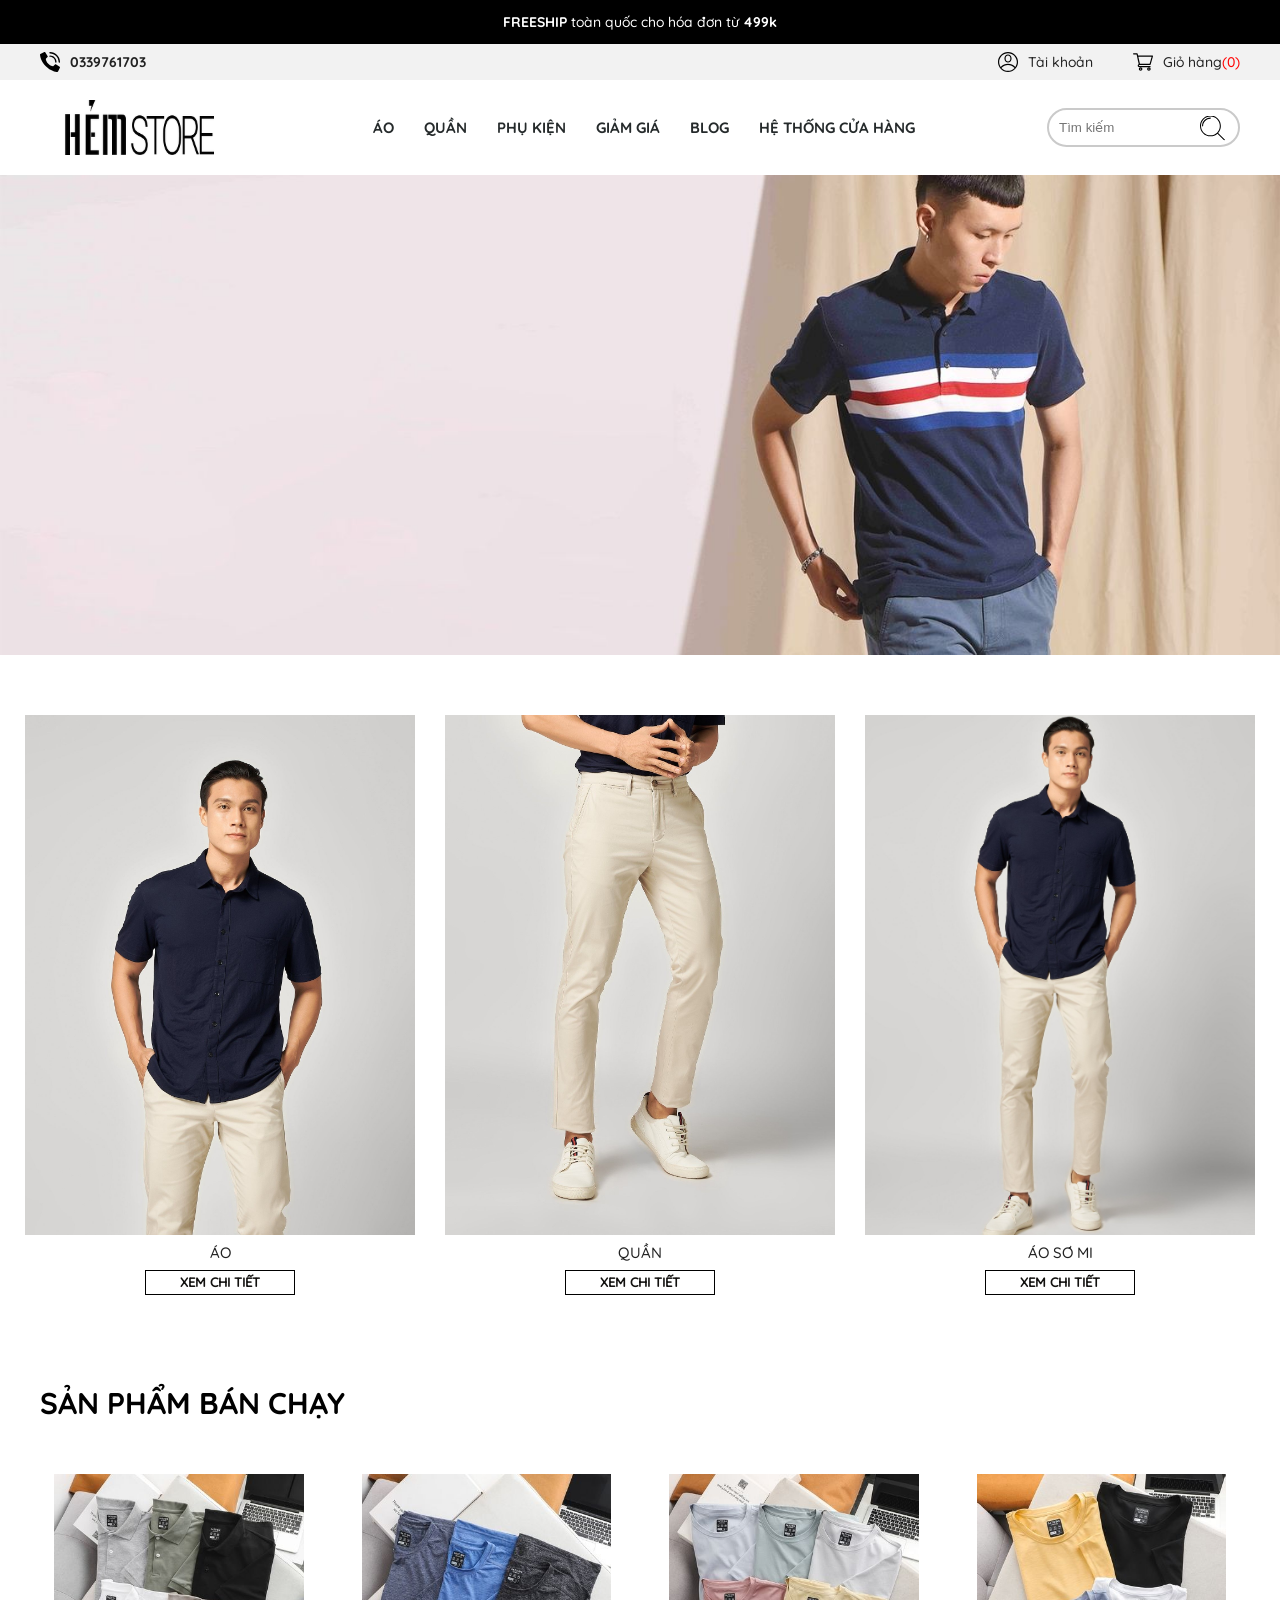
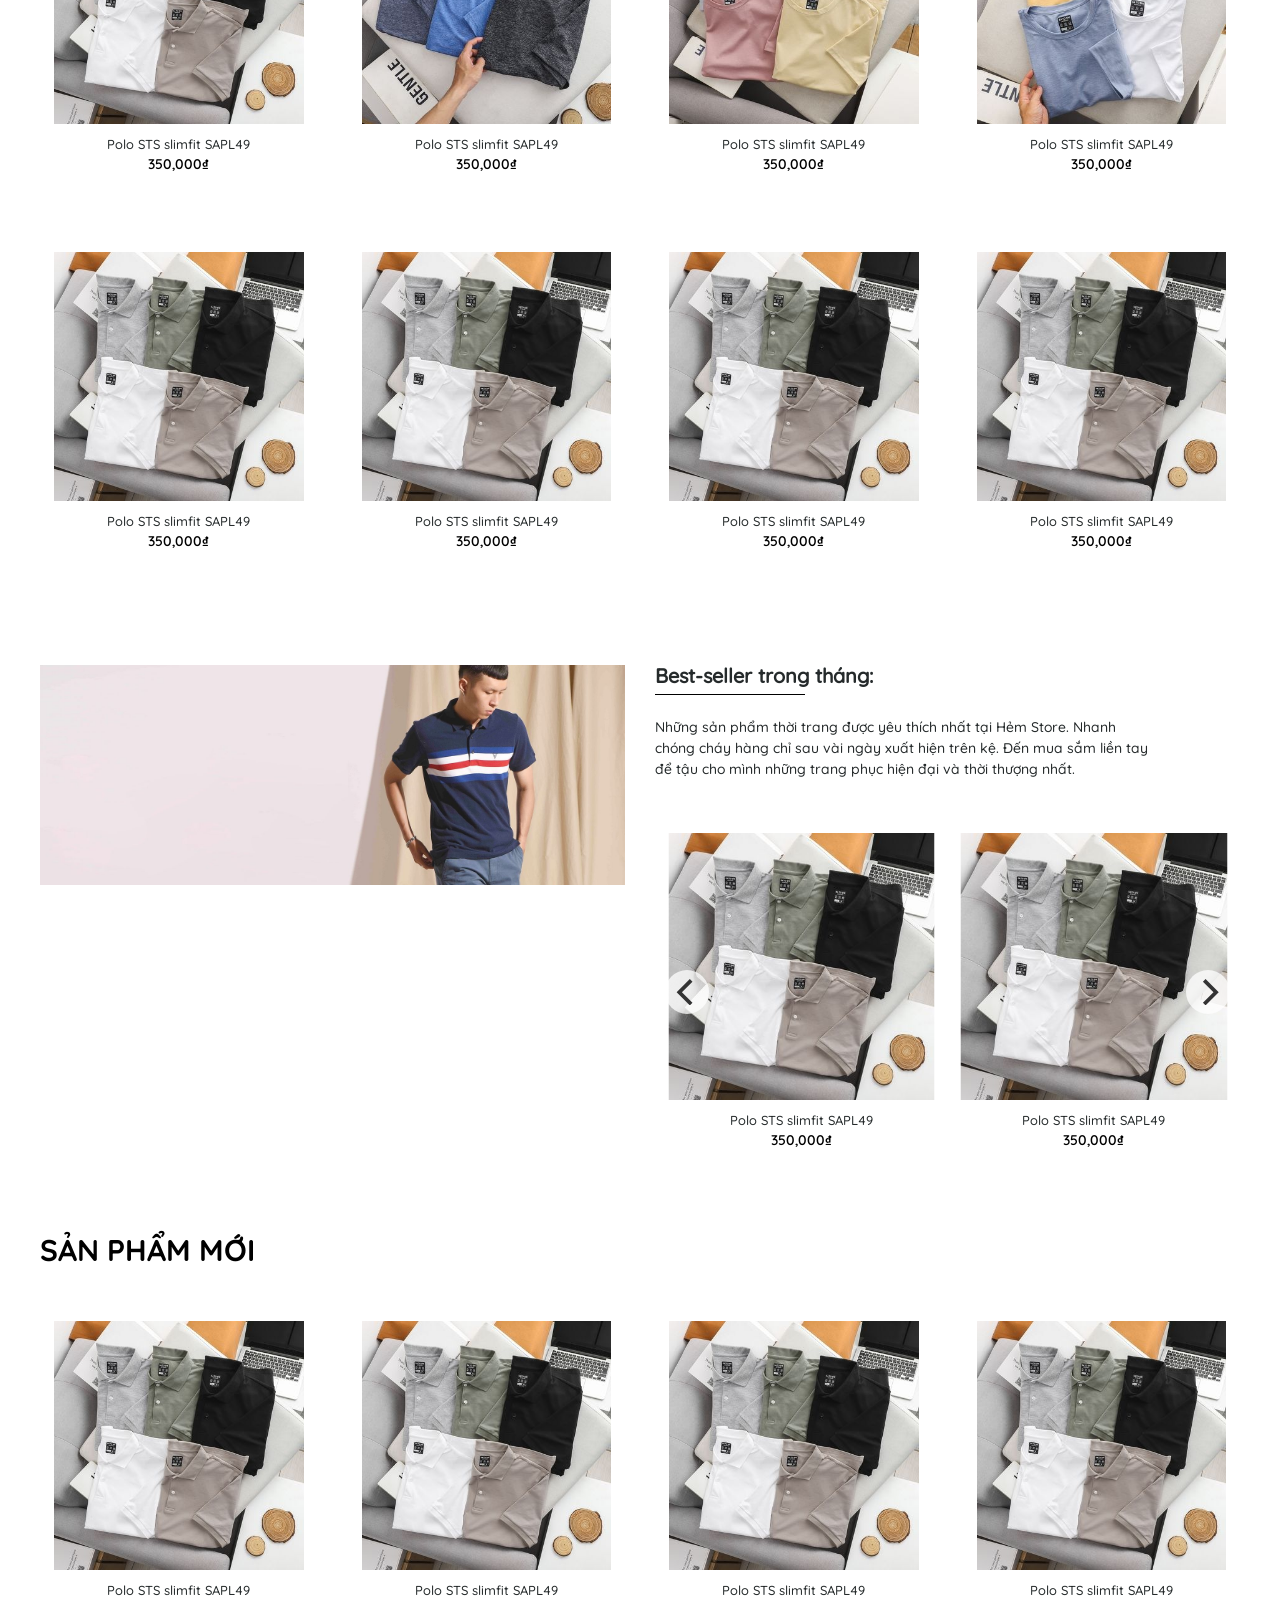
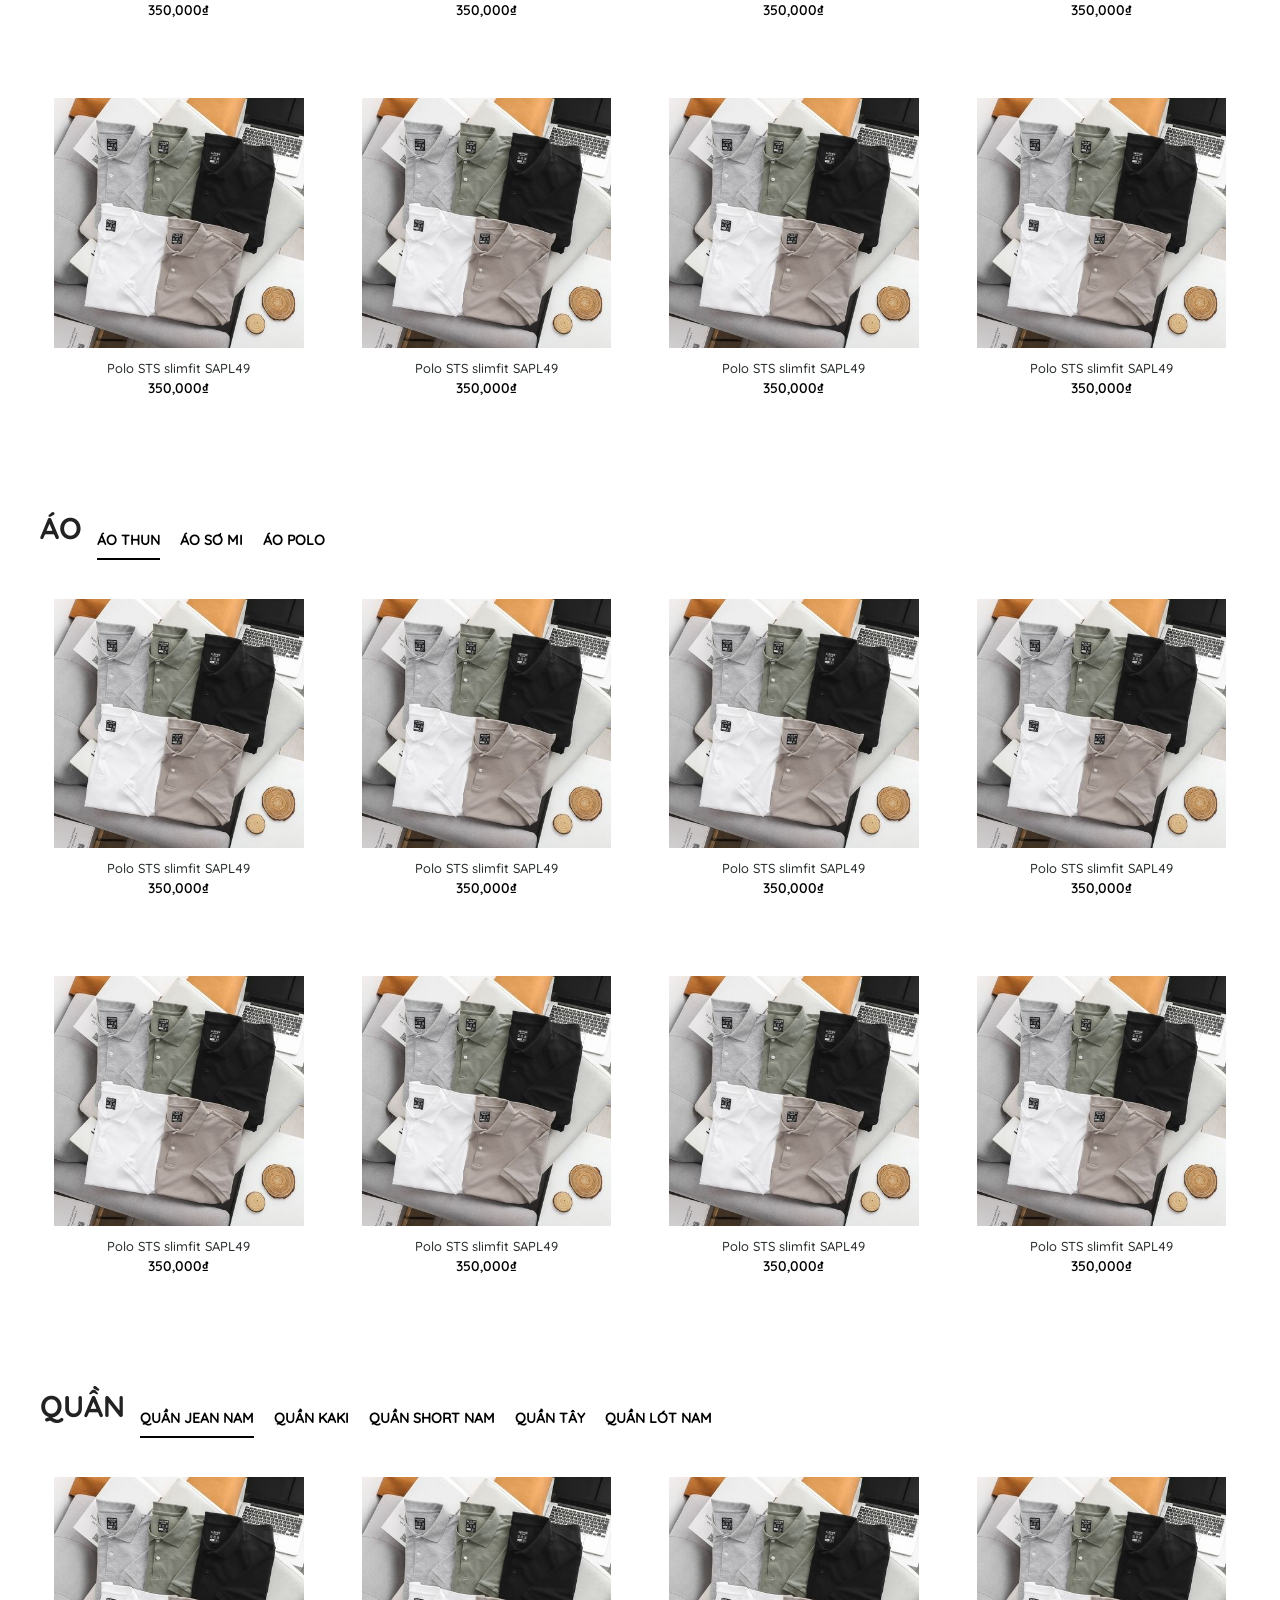
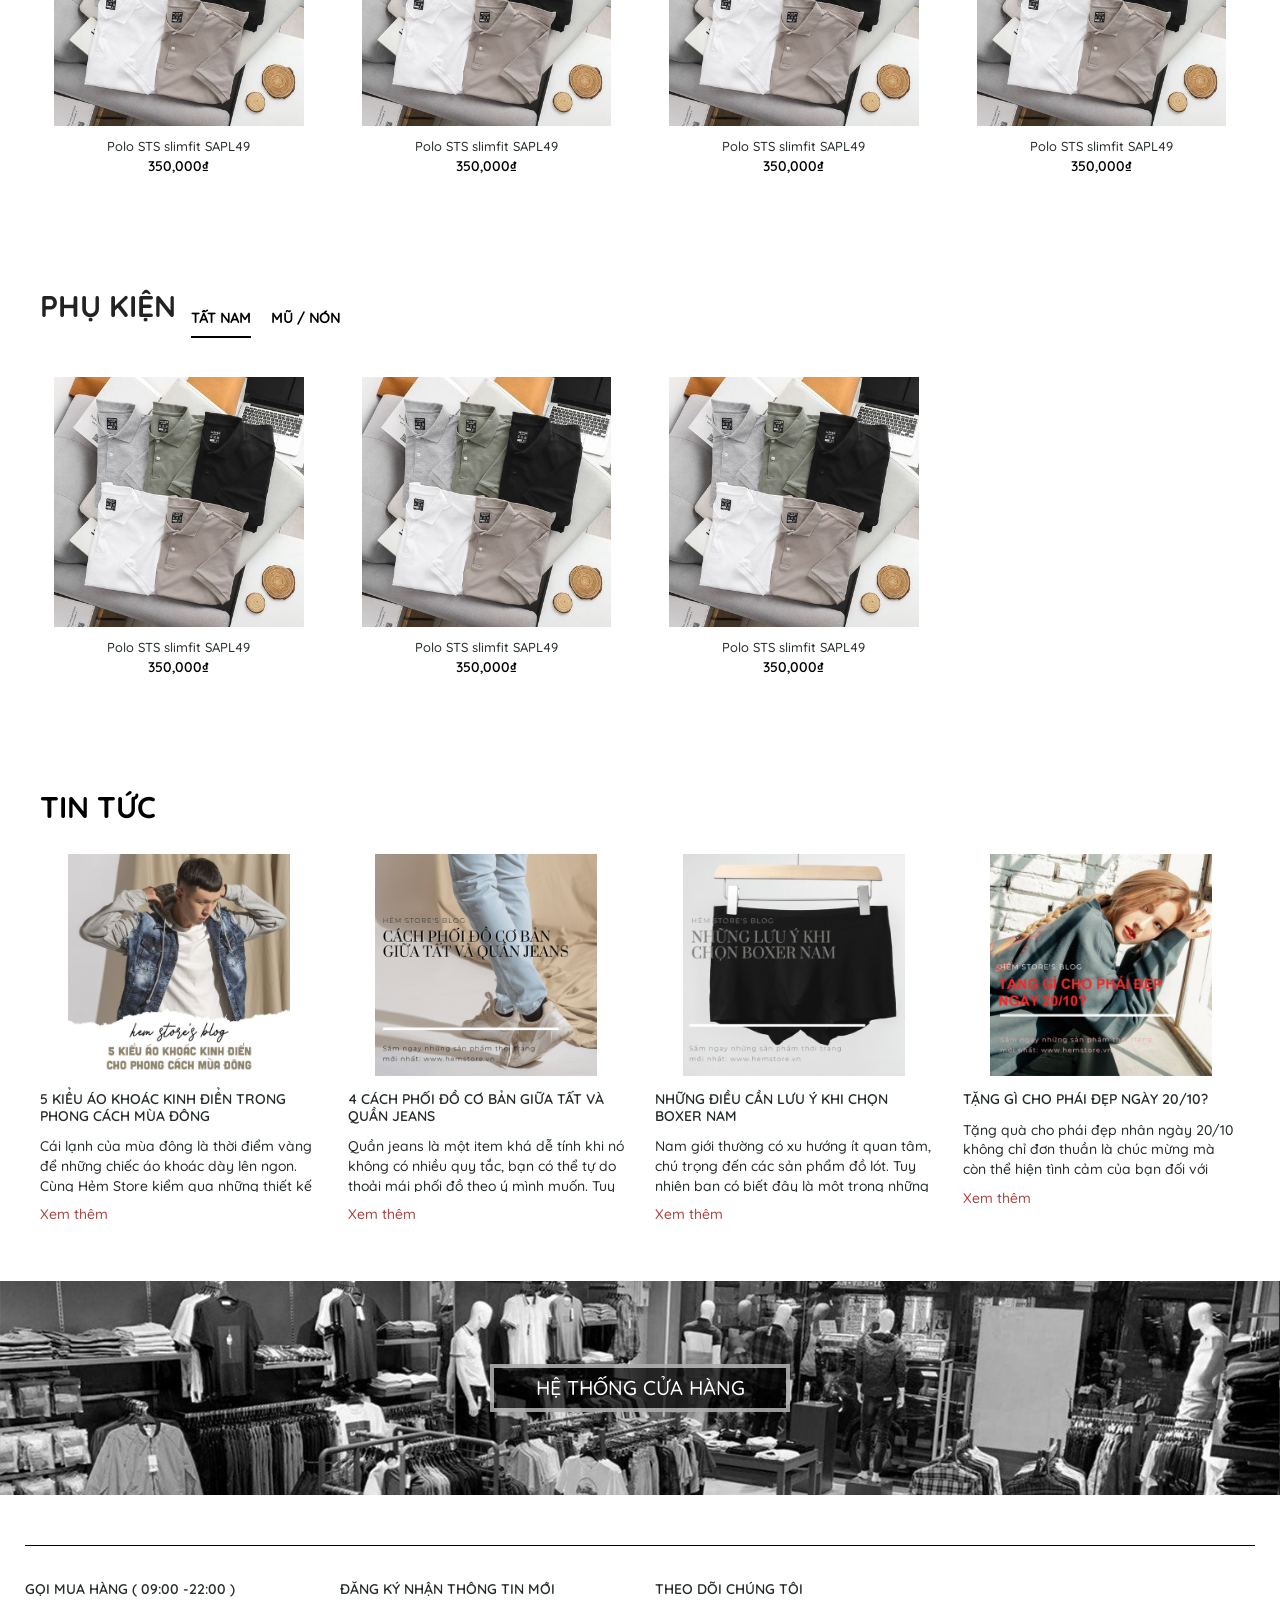
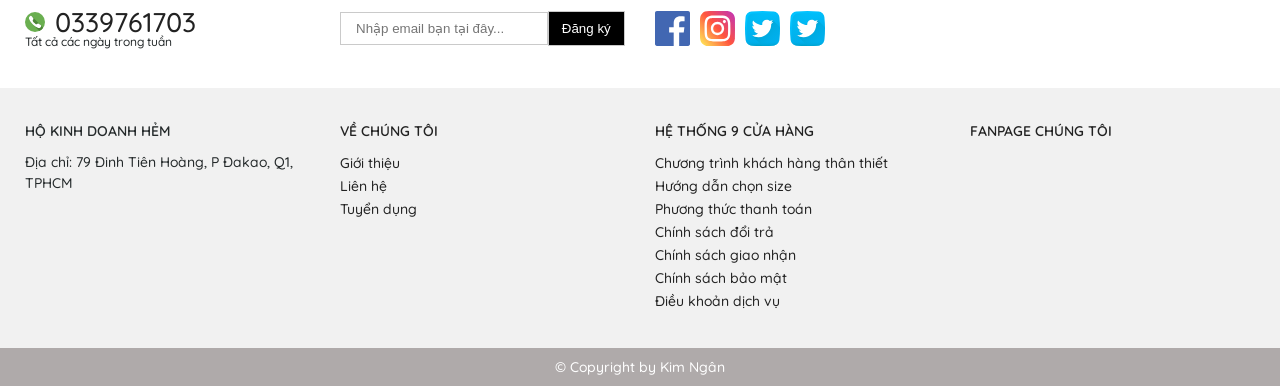
==== commit 71e03592: "update 27/3" ====
--- a/index.html
+++ b/index.html
@@ -23,12 +23,12 @@
 </head>
 
 <body>
-	<div class="loading-screen" >
+	<div class="loading-screen">
 		<div class="loading">
-				<span></span>
-				<span></span>
-				<span></span>
-				<span></span>
+			<span></span>
+			<span></span>
+			<span></span>
+			<span></span>
 		</div>
 	</div>
 	<div class="wrapper">
@@ -55,13 +55,13 @@
 								</a>
 							</li>
 							<li>
-								<a href="sign-in.html">
+								<a href="sign-in.html" >
 									<img src="img/account.svg" alt="" class="svg">
 									<span>Tài khoản</span>
 								</a>
 							</li>
 							<li>
-								<a href="" class="cart">
+								<a href="" class="cart" data-togle ="cart-section">
 									<img src="img/shopping-cart.svg" alt="" class="svg">
 									<span>Giỏ hàng</span>
 								</a>
@@ -1245,19 +1245,14 @@
 							<h2 class="heading">
 								<a href="shirt.html">Áo</a>
 							</h2>
-							<ul class = "tab-menu">
-								<li class ="active" data-toggle ="t-shirt">Áo Thun</li>
-								<li data-toggle ="somi">Áo Sơ mi</li>
-								<li data-toggle ="polo">Áo polo</li>
-							</ul>						
-							<ul class = "tab-menu__mobile">
-								<li class ="active" data-toggle ="t-shirt">Áo Thun</li>
-								<li data-toggle ="somi">Áo Sơ mi</li>
-								<li data-toggle ="polo">Áo polo</li>
-							</ul>						
+							<ul class="tab-menu">
+								<li class="active" data-toggle="t-shirt">Áo Thun</li>
+								<li data-toggle="somi">Áo Sơ mi</li>
+								<li data-toggle="polo">Áo polo</li>
+							</ul>
 						</div>
 						<div class="tab-content">
-							<div id="t-shirt" class ="tab-list active">
+							<div id="t-shirt" class="tab-list active">
 								<div class="row product-list">
 									<div class="col-lg-3 col-md-4 col-sm-6">
 										<div class="product-items">
@@ -1485,7 +1480,7 @@
 									</div>
 								</div>
 							</div>
-							<div id="somi" class ="tab-list">
+							<div id="somi" class="tab-list">
 								<div class="row product-list">
 									<div class="col-lg-3 col-md-4 col-sm-6">
 										<div class="product-items">
@@ -1713,7 +1708,7 @@
 									</div>
 								</div>
 							</div>
-							<div id="polo" class ="tab-list">
+							<div id="polo" class="tab-list">
 								<div class="row product-list">
 									<div class="col-lg-3 col-md-4 col-sm-6">
 										<div class="product-items">
@@ -1954,23 +1949,16 @@
 							<h2 class="heading">
 								<a href="trousers.html">quần</a>
 							</h2>
-							<ul class = "tab-menu">
-								<li class ="active" data-toggle ="jean">QUẦN JEAN NAM</li>
-								<li data-toggle ="kaki">quần kaki</li>
-								<li data-toggle ="short">quần short nam</li>
-								<li data-toggle ="trousers">quần tây</li>
-								<li data-toggle ="underwear">quần lót nam</li>
+							<ul class="tab-menu">
+								<li class="active" data-toggle="jean">QUẦN JEAN NAM</li>
+								<li data-toggle="kaki">quần kaki</li>
+								<li data-toggle="short">quần short nam</li>
+								<li data-toggle="trousers">quần tây</li>
+								<li data-toggle="underwear">quần lót nam</li>
 							</ul>
-							<ul class = "tab-menu__mobile trousers">
-								<li class ="active" data-toggle ="jean">QUẦN JEAN NAM</li>
-								<li data-toggle ="kaki">quần kaki</li>
-								<li data-toggle ="short">quần short nam</li>
-								<li data-toggle ="trousers">quần tây</li>
-								<li data-toggle ="underwear">quần lót nam</li>
-							</ul>
 						</div>
 						<div class="tab-content">
-							<div id="jean" class ="tab-list active">
+							<div id="jean" class="tab-list active">
 								<div class="row product-list">
 									<div class="col-lg-3 col-md-4 col-sm-6">
 										<div class="product-items">
@@ -2086,7 +2074,7 @@
 									</div>
 								</div>
 							</div>
-							<div id="kaki" class ="tab-list">
+							<div id="kaki" class="tab-list">
 								<div class="row product-list">
 									<div class="col-lg-3 col-md-4 col-sm-6">
 										<div class="product-items">
@@ -2202,7 +2190,7 @@
 									</div>
 								</div>
 							</div>
-							<div id="short" class ="tab-list">
+							<div id="short" class="tab-list">
 								<div class="row product-list">
 									<div class="col-lg-3 col-md-4 col-sm-6">
 										<div class="product-items">
@@ -2374,7 +2362,7 @@
 									</div>
 								</div>
 							</div>
-							<div id="trousers" class ="tab-list">
+							<div id="trousers" class="tab-list">
 								<div class="row product-list">
 									<div class="col-lg-3 col-md-4 col-sm-6">
 										<div class="product-items">
@@ -2462,7 +2450,7 @@
 									</div>
 								</div>
 							</div>
-							<div id="underwear" class ="tab-list">
+							<div id="underwear" class="tab-list">
 								<div class="row product-list">
 									<div class="col-lg-3 col-md-4 col-sm-6">
 										<div class="product-items">
@@ -2590,17 +2578,13 @@
 							<h2 class="heading">
 								<a href="accessories.html">PHỤ KIỆN</a>
 							</h2>
-							<ul class = "tab-menu">
-								<li class ="active" data-toggle ="socks">tất NAM</li>
-								<li data-toggle ="hat">mũ / nón</li>
+							<ul class="tab-menu">
+								<li class="active" data-toggle="socks">tất NAM</li>
+								<li data-toggle="hat">mũ / nón</li>
 							</ul>
-							<ul class = "tab-menu__mobile">
-								<li class ="active" data-toggle ="socks">tất NAM</li>
-								<li data-toggle ="hat">mũ / nón</li>
-							</ul>
 						</div>
 						<div class="tab-content">
-							<div id="socks" class ="tab-list active">
+							<div id="socks" class="tab-list active">
 								<div class="row product-list">
 									<div class="col-lg-3 col-md-4 col-sm-6">
 										<div class="product-items">
@@ -2688,7 +2672,7 @@
 									</div>
 								</div>
 							</div>
-							<div id="hat" class ="tab-list">
+							<div id="hat" class="tab-list">
 								<div class="row product-list">
 									<div class="col-lg-3 col-md-4 col-sm-6">
 										<div class="product-items">
@@ -2818,249 +2802,255 @@
 					<div class="row news-list">
 						<div class="col-lg-3 col-sm-6 col-md-6 col-12">
 							<div class="news-list__items">
-								<a href ="new-details.html" class="news-list__items">
+								<a href="new-details.html" class="news-list__items">
 									<div class="img">
 										<img src="img/news/news1.jpg" alt="">
 									</div>
 								</a>
-									<div class="news-text">
-										<a href="new-details.html" class="news-title">
-											<h3>
-												5 KIỂU ÁO KHOÁC KINH ĐIỂN TRONG PHONG CÁCH MÙA ĐÔNG
-											</h3>
-										</a>
-										<p class="desc">
-											Cái lạnh của mùa đông là thời điểm vàng để những chiếc áo khoác dày lên ngon. Cùng Hẻm Store kiểm qua những thiết kế áo khoác kinh điển trong mùa Đông nhé.
-										</p>
-										<a href="new-details.html" class="btn btn-news">Xem thêm</a>
-									</div>
+								<div class="news-text">
+									<a href="new-details.html" class="news-title">
+										<h3>
+											5 KIỂU ÁO KHOÁC KINH ĐIỂN TRONG PHONG CÁCH MÙA ĐÔNG
+										</h3>
+									</a>
+									<p class="desc">
+										Cái lạnh của mùa đông là thời điểm vàng để những chiếc áo khoác dày lên ngon. Cùng Hẻm Store kiểm
+										qua những thiết kế áo khoác kinh điển trong mùa Đông nhé.
+									</p>
+									<a href="new-details.html" class="btn btn-news">Xem thêm</a>
+								</div>
 							</div>
 						</div>
 						<div class="col-lg-3 col-sm-6 col-md-6 col-12">
 							<div class="news-list__items">
-								<a href ="new-details.html" class="news-list__items">
+								<a href="new-details.html" class="news-list__items">
 									<div class="img">
 										<img src="img/news/news2.png" alt="">
 									</div>
 								</a>
-									<div class="news-text">
-										<a href="new-details.html" class="news-title">
-											<h3>
-												4 CÁCH PHỐI ĐỒ CƠ BẢN GIỮA TẤT VÀ QUẦN JEANS
-											</h3>
-										</a>
-										<p class="desc">
-											Quần jeans là một item khá dễ tính khi nó không có nhiều quy tắc, bạn có thể tự do thoải mái phối đồ theo ý mình muốn. Tuy nhiên, có vài điều nên lưu ý khi phối giữa tất với quần jeans để bạn trong bảnh bao hơn, tránh bị rơi vào tình trạng “xuề xòa”.
-										</p>
-										<a href="new-details.html" class="btn btn-news">Xem thêm</a>
-									</div>
+								<div class="news-text">
+									<a href="new-details.html" class="news-title">
+										<h3>
+											4 CÁCH PHỐI ĐỒ CƠ BẢN GIỮA TẤT VÀ QUẦN JEANS
+										</h3>
+									</a>
+									<p class="desc">
+										Quần jeans là một item khá dễ tính khi nó không có nhiều quy tắc, bạn có thể tự do thoải mái phối đồ
+										theo ý mình muốn. Tuy nhiên, có vài điều nên lưu ý khi phối giữa tất với quần jeans để bạn trong
+										bảnh bao hơn, tránh bị rơi vào tình trạng “xuề xòa”.
+									</p>
+									<a href="new-details.html" class="btn btn-news">Xem thêm</a>
+								</div>
 							</div>
 						</div>
 						<div class="col-lg-3 col-sm-6 col-md-6 col-12">
 							<div class="news-list__items">
-								<a href ="new-details.html" class="news-list__items">
+								<a href="new-details.html" class="news-list__items">
 									<div class="img">
 										<img src="img/news/news3.png" alt="">
 									</div>
 								</a>
-									<div class="news-text">
-										<a href="new-details.html" class="news-title">
-											<h3>
-												NHỮNG ĐIỀU CẦN LƯU Ý KHI CHỌN BOXER NAM
-											</h3>
-										</a>
-										<p class="desc">
-											Nam giới thường có xu hướng ít quan tâm, chú trọng đến các sản phẩm đồ lót. Tuy nhiên bạn có biết đây là một trong những trang phục vô cùng quan trọng khi nó có thể ảnh hưởng đến tình trạng sức khỏe của bạn đấy. Vậy nên lưu ý gì khi chọn boxer nam, cùng Hẻm Store điểm qua nhé.
-										</p>
-										<a href="new-details.html" class="btn btn-news">Xem thêm</a>
-									</div>
+								<div class="news-text">
+									<a href="new-details.html" class="news-title">
+										<h3>
+											NHỮNG ĐIỀU CẦN LƯU Ý KHI CHỌN BOXER NAM
+										</h3>
+									</a>
+									<p class="desc">
+										Nam giới thường có xu hướng ít quan tâm, chú trọng đến các sản phẩm đồ lót. Tuy nhiên bạn có biết
+										đây là một trong những trang phục vô cùng quan trọng khi nó có thể ảnh hưởng đến tình trạng sức khỏe
+										của bạn đấy. Vậy nên lưu ý gì khi chọn boxer nam, cùng Hẻm Store điểm qua nhé.
+									</p>
+									<a href="new-details.html" class="btn btn-news">Xem thêm</a>
+								</div>
 							</div>
 						</div>
 						<div class="col-lg-3 col-sm-6 col-md-6 col-12">
 							<div class="news-list__items">
-								<a href ="new-details.html" class="news-list__items">
+								<a href="new-details.html" class="news-list__items">
 									<div class="img">
 										<img src="img/news/news4.jpg" alt="">
 									</div>
 								</a>
-									<div class="news-text">
-										<a href="new-details.html" class="news-title">
-											<h3>
-												TẶNG GÌ CHO PHÁI ĐẸP NGÀY 20/10?
-											</h3>
-										</a>
-										<p class="desc">
-											Tặng quà cho phái đẹp nhân ngày 20/10 không chỉ đơn thuần là chúc mừng mà còn thể hiện tình cảm của bạn đối với những người phụ nữ quan
-										</p>
-										<a href="new-details.html" class="btn btn-news">Xem thêm</a>
-									</div>
+								<div class="news-text">
+									<a href="new-details.html" class="news-title">
+										<h3>
+											TẶNG GÌ CHO PHÁI ĐẸP NGÀY 20/10?
+										</h3>
+									</a>
+									<p class="desc">
+										Tặng quà cho phái đẹp nhân ngày 20/10 không chỉ đơn thuần là chúc mừng mà còn thể hiện tình cảm của
+										bạn đối với những người phụ nữ quan
+									</p>
+									<a href="new-details.html" class="btn btn-news">Xem thêm</a>
+								</div>
 							</div>
 						</div>
 					</div>
 				</div>
 			</section>
-				<!-- end news section -->
-				<!-- start shop system section -->
-				<section class="shop__system-section">
-					<div class="shop-img">
-						<img src="img/img-store.jpg" alt="">
-						<div class="text">
-							<a href="contact.html">Hệ thống cửa hàng</a>
-						</div>
-					</div>
-				</section>
-				<!-- end shop system section -->
+			<!-- end news section -->
+			<!-- start shop system section -->
+			<section class="shop__system-section">
+				<div class="shop-img">
+					<img src="img/img-store.jpg" alt="">
+					<div class="text">
+						<a href="contact.html">Hệ thống cửa hàng</a>
+					</div>
+				</div>
+			</section>
+			<!-- end shop system section -->
 		</main>
 		<footer>
-				<div class="footer-top">
-					<div class="container">
-						<div class="footer-top__wrap">
-							<div class="row footer-top__list">
-								<div class="col-lg-3 col-md-4 col-sm-6">
-									<div class="footer-content">
-										<h3>GỌI MUA HÀNG ( 09:00 -22:00 )</h3>
-										<ul>
-											<li class="tel">
-												<a href="tel:0339761703">
-													<img src="img/phone.svg" alt="" class="svg">
-													<span>
-														0339761703
-													</span>
-												</a>
-											</li>
-											<li>
-												<p>Tất cả các ngày trong tuần</p>
-											</li>
-										</ul>
-									</div>
-								</div>
-								<div class="col-lg-3 col-md-4 col-sm-6">
-									<div class="footer-content">
-										<h3>ĐĂNG KÝ NHẬN THÔNG TIN MỚI</h3>
-										<form action="">
-											<div class="form-group">
-												<input type="email" placeholder="Nhập email bạn tại đây...">
-												<button type="submit">
-													Đăng ký
-												</button>
-											</div>
-										</form>
-									</div>
-								</div>
-								<div class="col-lg-3 col-md-4">
-									<div class="footer-content">
-										<h3>THEO DÕI CHÚNG TÔI</h3>
-										<ul class="icon">
-											<li>
-												<a href="#">
-													<img src="img/facebook.svg" alt="" class="svg">
-												</a>
-											</li>
-											<li>
-												<a href="#">
-													<img src="img/instagram.svg" alt="" class="svg">
-												</a>
-											</li>
-											</li>
-											<li>
-												<a href="#">
-													<img src="img/twitter.svg" alt="" class="svg">
-												</a>
-											</li>
-											<li>
-												<a href="#">
-													<img src="img/twitter.svg" alt="" class="svg">
-												</a>
-											</li>
-										</ul>
-									</div>
-								</div>
-							</div>
-						</div>
-					</div>
-				</div>
-				<div class="footer-bottom">
-					<div class="container">
-						<div class="row">
-							<div class="col-lg-3 col-md-3 col-sm-6">
+			<div class="footer-top">
+				<div class="container">
+					<div class="footer-top__wrap">
+						<div class="row footer-top__list">
+							<div class="col-lg-3 col-md-4 col-sm-6">
 								<div class="footer-content">
-									<h3>
-										HỘ KINH DOANH HẺM
-									</h3>
-									<p>
-										Địa chỉ: 79 Đinh Tiên Hoàng, P Đakao, Q1, TPHCM
-									</p>
-								</div>
-							</div>
-							<div class="col-lg-3 col-md-3 col-sm-6">
-								<div class="footer-content">
-									<h3>
-										<a href="about-us.html">
-											VỀ CHÚNG TÔI
-										</a>
-									</h3>
+									<h3>GỌI MUA HÀNG ( 09:00 -22:00 )</h3>
 									<ul>
-										<li>
-											<a href="introduce.html">Giới thiệu</a>
+										<li class="tel">
+											<a href="tel:0339761703">
+												<img src="img/phone.svg" alt="" class="svg">
+												<span>
+													0339761703
+												</span>
+											</a>
 										</li>
 										<li>
-											<a href="con.html">Liên hệ</a>
+											<p>Tất cả các ngày trong tuần</p>
+										</li>
+									</ul>
+								</div>
+							</div>
+							<div class="col-lg-3 col-md-4 col-sm-6">
+								<div class="footer-content">
+									<h3>ĐĂNG KÝ NHẬN THÔNG TIN MỚI</h3>
+									<form action="">
+										<div class="form-group">
+											<input type="email" placeholder="Nhập email bạn tại đây...">
+											<button type="submit">
+												Đăng ký
+											</button>
+										</div>
+									</form>
+								</div>
+							</div>
+							<div class="col-lg-3 col-md-4">
+								<div class="footer-content">
+									<h3>THEO DÕI CHÚNG TÔI</h3>
+									<ul class="icon">
+										<li>
+											<a href="#">
+												<img src="img/facebook.svg" alt="" class="svg">
+											</a>
 										</li>
 										<li>
-											<a href="recruitment.html">Tuyển dụng</a>
+											<a href="#">
+												<img src="img/instagram.svg" alt="" class="svg">
+											</a>
+										</li>
+										</li>
+										<li>
+											<a href="#">
+												<img src="img/twitter.svg" alt="" class="svg">
+											</a>
+										</li>
+										<li>
+											<a href="#">
+												<img src="img/twitter.svg" alt="" class="svg">
+											</a>
 										</li>
 									</ul>
 								</div>
 							</div>
-							<div class="col-lg-3 col-md-3 col-sm-6">
-								<div class="footer-content">
-									<h3>
-										<a href="contact.html">
-											HỆ THỐNG 9 CỬA HÀNG
-										</a>
-									</h3>
-									<ul>
-										<li>
-											<a href="#">Chương trình khách hàng thân thiết</a>
-										</li>
-										<li>
-											<a href="#">Hướng dẫn chọn size</a>
-										</li>
-										<li>
-											<a href="#">Phương thức thanh toán</a>
-										</li>
-										<li>
-											<a href="#">Chính sách đổi trả</a>
-										</li>
-										<li>
-											<a href="#">Chính sách giao nhận</a>
-										</li>
-										<li>
-											<a href="#">Chính sách bảo mật</a>
-										</li>
-										<li>
-											<a href="#">Điều khoản dịch vụ</a>
-										</li>
-									</ul>
-								</div>
-							</div>
-							<div class="col-lg-3 col-md-3 col-sm-6">
-								<div class="footer-content">
-									<h3>
-										<a href="contact.html">
-											FANPAGE CHÚNG TÔI
-										</a>
-									</h3>
-								</div>
-							</div>
 						</div>
 					</div>
 				</div>
-				<div class="coppyright">
-					<p>
-						© Copyright by Kim Ngân
-					</p>
+			</div>
+			<div class="footer-bottom">
+				<div class="container">
+					<div class="row">
+						<div class="col-lg-3 col-md-3 col-sm-6">
+							<div class="footer-content">
+								<h3>
+									HỘ KINH DOANH HẺM
+								</h3>
+								<p>
+									Địa chỉ: 79 Đinh Tiên Hoàng, P Đakao, Q1, TPHCM
+								</p>
+							</div>
+						</div>
+						<div class="col-lg-3 col-md-3 col-sm-6">
+							<div class="footer-content">
+								<h3>
+									<a href="about-us.html">
+										VỀ CHÚNG TÔI
+									</a>
+								</h3>
+								<ul>
+									<li>
+										<a href="introduce.html">Giới thiệu</a>
+									</li>
+									<li>
+										<a href="con.html">Liên hệ</a>
+									</li>
+									<li>
+										<a href="recruitment.html">Tuyển dụng</a>
+									</li>
+								</ul>
+							</div>
+						</div>
+						<div class="col-lg-3 col-md-3 col-sm-6">
+							<div class="footer-content">
+								<h3>
+									<a href="contact.html">
+										HỆ THỐNG 9 CỬA HÀNG
+									</a>
+								</h3>
+								<ul>
+									<li>
+										<a href="#">Chương trình khách hàng thân thiết</a>
+									</li>
+									<li>
+										<a href="#">Hướng dẫn chọn size</a>
+									</li>
+									<li>
+										<a href="#">Phương thức thanh toán</a>
+									</li>
+									<li>
+										<a href="#">Chính sách đổi trả</a>
+									</li>
+									<li>
+										<a href="#">Chính sách giao nhận</a>
+									</li>
+									<li>
+										<a href="#">Chính sách bảo mật</a>
+									</li>
+									<li>
+										<a href="#">Điều khoản dịch vụ</a>
+									</li>
+								</ul>
+							</div>
+						</div>
+						<div class="col-lg-3 col-md-3 col-sm-6">
+							<div class="footer-content">
+								<h3>
+									<a href="contact.html">
+										FANPAGE CHÚNG TÔI
+									</a>
+								</h3>
+							</div>
+						</div>
+					</div>
 				</div>
+			</div>
+			<div class="coppyright">
+				<p>
+					© Copyright by Kim Ngân
+				</p>
+			</div>
 		</footer>
 		<!-- end carousel -->
 		<div class="back-to-top">
@@ -3070,12 +3060,208 @@
 	</div>
 	<!-- popup product items -->
 	<div class="modal-product modal">
-		<div class="modal-container ">
+		<div class="modal-container">
 			<div class="modal-items">
+				<div class="carousel-thumb">
+					<div class="thumb-item">
+						<img src="img/modal/carousel2.jpg" alt="">
+					</div>
+					<div class="thumb-item">
+						<img src="img/modal/carousel3.jpg" alt="">
+					</div>
+					<div class="thumb-item">
+						<img src="img/modal/carousel4.jpg" alt="">
+					</div>
+					<div class="thumb-item">
+						<img src="img/modal/carousel5.jpg" alt="">
+					</div>
+					<div class="thumb-item">
+						<img src="img/modal/carousel6.jpg" alt="">
+					</div>
+				</div>
+				<div class="modal-carousel">
+					<div class="img">
+						<img src="img/modal/carousel2.jpg" alt="">
+					</div>
+					<div class="img">
+						<img src="img/modal/carousel3.jpg" alt="">
+					</div>
+					<div class="img">
+						<img src="img/modal/carousel4.jpg" alt="">
+					</div>
+					<div class="img">
+						<img src="img/modal/carousel5.jpg" alt="">
+					</div>
+					<div class="img">
+						<img src="img/modal/carousel5.jpg" alt="">
+					</div>
+				</div>
+				<div class="modal-details">
+					<h3>
+						Polo STS slimfit SAPL49
+					</h3>
+					<span class="pro-soldold">
+						Tình trạng: <b>Còn hàng</b>
+					</span>
+					<p class="price">
+						350,000₫
+					</p>
+					<h4 class="color">
+						MÀU SẮC <span>trang</span>
+					</h4>
+					<div class="product-color">
+						<div class="img active" data-color ="TRANG">
+							<img src="img/modal/carousel2.jpg" alt="">
+							<p class="color">TRANG</p>
+						</div>
+						<div class="img" data-color ="DEN">
+							<img src="img/modal/carousel3.jpg" alt="">
+							<p class="color">DEN</p>
+						</div>
+						<div class="img" data-color ="XAM">
+							<img src="img/modal/carousel4.jpg" alt="">
+							<p class="color">XAM</p>
+						</div>
+						<div class="img" data-color ="REU">
+							<img src="img/modal/carousel5.jpg" alt="">
+							<p class="color">REU</p>
+						</div>
+						<div class="img" data-color ="NAU">
+							<img src="img/modal/carousel6.jpg" alt="">
+							<p class="color">NAU</p>
+						</div>
+					</div>
+					<div class="size">
+						<p>Kích thước</p>
+						<div class="size-items">
+							<p>S (55 - 60kg)</p>
+							<p>M (60 - 67kg)</p>
+							<p>L (66 - 75kg)</p>
+							<p>XL (75 - 88kg)</p>
+						</div>
+					</div>
+					<div class="add-to-cart">
+						<p>SỞ HỮU NGAY</p>
+					</div>
+					<div class="accordion">
+						<div class="accordion-items">
+							<div class="title">
+								<h3>THÔNG SỐ SẢN PHẨM</h3>
+								<span class="see">
+								</span>
+							</div>
+							<div class="content">
+								<p>Đang cập nhật nội dung.</p>
+							</div>
+						</div>
+						<div class="accordion-items">
+							<div class="title">
+								<h3>MÔ TẢ SẢN PHẨM</h3>
+								<span class="see">
+								</span>
+							</div>
+							<div class="content">
+								<ul>
+									<li>
+										<p>Ưu điểm:</p> 
+										<ul>
+											<li>
+												- Thấm hút mồ hôi tốt
+											</li>
+											<li>
+												- Nhanh khô, giữ đúng form sau thời gian dài sử dụng
+											</li>
+											<li>
+												- Sản phẩm có thể giặt sấy không bị co rút
+											</li>
+											<li>- Đường chỉ may chắc chắn, sắc nét</li>
+										</ul>
+									</li>
+									<li>
+										<p>Thông số sản phẩm:</p>
+										<ul>
+											<li>
+												Size S : Vai 41cm - Eo 47cm - Dài 63cm
+											</li>
+											<li>
+												Size M : Vai 42cm - Eo 49cm - Dài 67cm
+											</li>
+											<li>
+												Size L : Vai 45cm - Eo 54cm - Dài 67cm
+											</li>
+											<li>Size XL : Vai 48cm - Eo 57cm - Dài 69cm</li>
+										</ul>
+									</li>
+								</ul>
+							</div>
+						</div>
+					</div>
+					<div class="details">
+						<a href="product-details.html">Xem chi tiết sản phẩm >></a>
+					</div>
+				</div>
+			</div>
+			<div class="close"></div>
+		</div>
+		<div class="overlay"></div>
+	</div>
+	<!-- popup product items -->
+	<!-- shopping cart  -->
+	<div class="cart-section">
+		<div class="cart-container">
+			<div class="cart-title">
+				<p>Giỏ hàng</p>
+				<div class="close">
+				</div>
+			</div>
+			<div class="cart-text">
+				<span class="text">Bạn đang có <b>0</b> sản phẩm trong giỏ hàng.</span>
+			</div>
+			<div class="cart-view">
+				<table id="cart-view">
+					<tbody>
+						<tr>
+							<td>Hiện chưa có sản phẩm</td>
+						</tr>
+					</tbody>
+				</table>
+				<span class="line"></span>
+			</div>
+			<div class="total">
+				<h3>
+					Tổng tiền tạm tính
+				</h3>
+				<p class="price">
+					<b>0</b>₫
+				</p>
+				<a href="" class="btn btn-order">tiến hành đặt hàng</a>
 			</div>
 		</div>
 		<div class="overlay"></div>
+
 	</div>
+	<!--end shopping cart  -->
+<!-- search mobile -->
+<!-- search mobile -->
+<div class="search-mobile">
+	<div class="search-container"> 
+		<div class="search-title">
+			<p>Tìm Kiếm</p>
+			<div class="close">
+			</div>
+		</div>
+		<form action="">
+			<div class="form-group">
+				<input type="search" placeholder="Tìm kiếm...">
+				<a href="" class="btn btn-search">
+					<img src="img/search.svg" alt="" class="svg">
+				</a>
+			</div>
+		</form>
+	</div>
+	<div class="overlay"></div>
+</div>
+<!-- end search mobile -->
 	<!-- javascript -->
 	<script type="text/javascript" src="dest/jsmain.min.js"></script>
 	<script type="text/javascript" src="js/main.js"></script>
--- a/dest/style.min.css
+++ b/dest/style.min.css
@@ -1,7 +1,7 @@
-html,body,div,span,applet,object,iframe,h1,h2,h3,h4,h5,h6,p,blockquote,pre,a,abbr,acronym,address,big,cite,code,del,dfn,em,img,ins,kbd,q,s,samp,small,strike,strong,sub,sup,tt,var,b,u,i,center,dl,dt,dd,ol,ul,li,fieldset,form,label,legend,table,caption,tbody,tfoot,thead,tr,th,td,article,aside,canvas,details,embed,figure,figcaption,footer,header,hgroup,menu,nav,output,ruby,section,summary,time,mark,audio,video{margin:0;padding:0;border:0;font-size:100%;font:inherit;vertical-align:baseline}article,aside,details,figcaption,figure,footer,header,hgroup,menu,nav,section{display:block}body{line-height:1}ol,ul{list-style:none}blockquote,q{quotes:none}blockquote:before,blockquote:after,q:before,q:after{content:'';content:none}table{border-collapse:collapse;border-spacing:0}*{-webkit-font-smoothing:antialiased;-moz-osx-font-smoothing:grayscale;font-smoothing:antialiased;text-rendering:optimizeLegibility;box-sizing:border-box;appearance:none;-moz-appearance:none;-webkit-appearance:none}html,body{width:100%;max-width:1920px;-webkit-font-smoothing:antialiased;margin:auto;color:#252a2b;font-family:m;font-size:14px;background:#fff;position:relative}html .mainwrapper,body .mainwrapper{width:100%;margin:auto}body{overflow:inherit}body.overflow{overflow:hidden}.back-to-top{display:flex;align-items:center;position:fixed;bottom:100px;right:-50px;z-index:60;cursor:pointer;transform:rotate(-90deg);transition:.4s;opacity:0;pointer-events:none;user-select:none}@media screen and (min-width: 320px) and (max-width: 767px){.back-to-top{right:-65px}}.back-to-top.active{opacity:1;pointer-events:auto}.back-to-top:hover{bottom:120px}.back-to-top:hover span{color:#918686}.back-to-top:hover .line{background-color:#918686}.back-to-top span{font-weight:m;transition:.4s;text-transform:uppercase}.back-to-top .line{display:block;width:70px;height:1px;background:#000;margin-left:10px}a{color:#222;text-decoration:none;display:block}img{display:block;margin:auto;max-width:100%}strong{font-family:bb}.-lv1{font-size:100px;font-family:b;line-height:100px;color:#fff;text-transform:none;font-weight:normal;margin:0}.-lv1 a{font-size:100px;font-family:g;line-height:100px;color:#fff;text-transform:none}svg{width:20px;height:auto}.overlay{background:rgba(0,0,0,0.6);position:absolute;top:0;left:0;width:100%;height:100%;display:block;z-index:122}.hamburger{width:40px;height:20px;position:relative;transform:rotate(0deg);transition:0.5s ease-in-out;cursor:pointer}@media screen and (min-width: 320px) and (max-width: 767px){.hamburger{width:35px;height:18px}}.hamburger.open span:nth-child(1){transform:rotate(45deg);top:-6px;left:3px}@media screen and (min-width: 320px) and (max-width: 767px){.hamburger.open span:nth-child(1){transform:rotate(50deg);top:-4px;left:3px}}.hamburger.open span:nth-child(2){width:0%;opacity:0}.hamburger.open span:nth-child(3){transform:rotate(-45deg);top:22px;left:3px}@media screen and (min-width: 320px) and (max-width: 767px){.hamburger.open span:nth-child(3){transform:rotate(-50deg);top:23px;left:4px}}.hamburger span{display:block;position:absolute;height:4px;width:100%;background:#000;border-radius:9px;opacity:1;left:0;transform:rotate(0deg);transition:0.25s ease-in-out}.hamburger span:nth-child(1){top:0px;transform-origin:left center}.hamburger span:nth-child(2){top:10px;transform-origin:left center}.hamburger span:nth-child(3){top:20px;transform-origin:left center}.btn-hover{overflow:hidden;position:relative;margin:0px 15px}@media screen and (min-width: 320px) and (max-width: 767px){.btn-hover{margin:0 10px}}.btn-hover:hover a{color:#fff}.btn-hover:hover span{width:350px;height:350px}.btn-hover a{display:block;font-size:11px;font-weight:bold;color:#12110f;padding:11px 0;border:1px solid #585958;position:relative;z-index:2;transition:color 400ms ease;overflow:hidden;width:150px;text-align:center}@media screen and (min-width: 320px) and (max-width: 767px){.btn-hover a{font-size:10px}}.btn-hover span{position:absolute;width:0;height:0;left:0;top:0;transform:translate(-50%, -50%);border-radius:40%;background:#000;transition:600ms ease;z-index:1}h2.heading{text-transform:uppercase;display:inline-block;color:#000;line-height:1.1;font-weight:700;font-size:30px;font-family:b;margin-bottom:30px}@media screen and (max-width: 991px) and (min-height: 500px){h2.heading{font-size:26px}}@media screen and (min-width: 320px) and (max-width: 767px){h2.heading{font-size:22px;margin-bottom:24px}}.modal{position:fixed;top:0;right:0;bottom:0;left:0;z-index:1050;overflow:hidden;-webkit-overflow-scrolling:touch;outline:0;opacity:0;pointer-events:none;transition:.4s}.modal.active{opacity:1;pointer-events:auto}.modal.active .modal-container{transform:scale(1)}.modal .modal-container{background:#fff;width:90%;margin:3% auto;padding:30px 15px;overflow:auto;position:relative;max-width:1000px;min-height:80%;z-index:999;transform:scale(0);transition:.4s}.tab .tab-title{display:flex;align-items:center;flex-wrap:wrap}.tab .tab-title ul.tab-menu{display:flex;align-items:center;padding-left:15px}@media screen and (min-width: 320px) and (max-width: 767px){.tab .tab-title ul.tab-menu{display:none}}.tab .tab-title ul.tab-menu li{color:#000;font-weight:700;font-size:14px;text-transform:uppercase;font-weight:700;padding-bottom:5px;cursor:pointer;margin-right:20px;border-bottom:2px solid transparent;user-select:none}.tab .tab-title ul.tab-menu li.active{border-color:#000}.tab .tab-title ul.tab-menu__mobile{width:100%}.tab .tab-title ul.tab-menu__mobile li{color:#615f5f;font-weight:700;font-size:14px;text-transform:uppercase;font-weight:700;padding-bottom:5px;cursor:pointer;margin-right:15px;border-bottom:2px solid transparent;user-select:none;display:inline-block;line-height:1.75}.tab .tab-title ul.tab-menu__mobile li.active{color:#000}/*!
+html,body,div,span,applet,object,iframe,h1,h2,h3,h4,h5,h6,p,blockquote,pre,a,abbr,acronym,address,big,cite,code,del,dfn,em,img,ins,kbd,q,s,samp,small,strike,strong,sub,sup,tt,var,b,u,i,center,dl,dt,dd,ol,ul,li,fieldset,form,label,legend,table,caption,tbody,tfoot,thead,tr,th,td,article,aside,canvas,details,embed,figure,figcaption,footer,header,hgroup,menu,nav,output,ruby,section,summary,time,mark,audio,video{margin:0;padding:0;border:0;font-size:100%;font:inherit;vertical-align:baseline}article,aside,details,figcaption,figure,footer,header,hgroup,menu,nav,section{display:block}body{line-height:1}ol,ul{list-style:none}blockquote,q{quotes:none}blockquote:before,blockquote:after,q:before,q:after{content:'';content:none}table{border-collapse:collapse;border-spacing:0}*{-webkit-font-smoothing:antialiased;-moz-osx-font-smoothing:grayscale;font-smoothing:antialiased;text-rendering:optimizeLegibility;box-sizing:border-box;appearance:none;-moz-appearance:none;-webkit-appearance:none}html,body{width:100%;max-width:1920px;-webkit-font-smoothing:antialiased;margin:auto;color:#252a2b;font-family:m;font-size:14px;background:#fff;position:relative}html::-webkit-scrollbar,body::-webkit-scrollbar{width:4px}html::-webkit-scrollbar-track,body::-webkit-scrollbar-track{background:#000}html::-webkit-scrollbar-thumb,body::-webkit-scrollbar-thumb{background:#2b2b2b}html .mainwrapper,body .mainwrapper{width:100%;margin:auto}body{overflow:inherit}body.overflow{overflow:hidden}.back-to-top{display:flex;align-items:center;position:fixed;bottom:100px;right:-50px;z-index:60;cursor:pointer;transform:rotate(-90deg);transition:.4s;opacity:0;pointer-events:none;user-select:none}@media screen and (min-width: 320px) and (max-width: 767px){.back-to-top{right:-65px}}.back-to-top.active{opacity:1;pointer-events:auto}.back-to-top:hover{bottom:120px}.back-to-top:hover span{color:#918686}.back-to-top:hover .line{background-color:#918686}.back-to-top span{font-weight:m;transition:.4s;text-transform:uppercase}.back-to-top .line{display:block;width:70px;height:1px;background:#000;margin-left:10px}a{color:#222;text-decoration:none;display:block}img{display:block;margin:auto;max-width:100%}strong{font-family:bb}.-lv1{font-size:100px;font-family:b;line-height:100px;color:#fff;text-transform:none;font-weight:normal;margin:0}.-lv1 a{font-size:100px;font-family:g;line-height:100px;color:#fff;text-transform:none}svg{width:20px;height:auto}.overlay{background:rgba(0,0,0,0.6);position:absolute;top:0;left:0;width:100%;height:100%;display:block;z-index:122}.hamburger{width:40px;height:20px;position:relative;transform:rotate(0deg);transition:0.5s ease-in-out;cursor:pointer}@media screen and (min-width: 320px) and (max-width: 767px){.hamburger{width:35px;height:18px}}.hamburger.open span:nth-child(1){transform:rotate(45deg);top:-6px;left:3px}@media screen and (min-width: 320px) and (max-width: 767px){.hamburger.open span:nth-child(1){transform:rotate(50deg);top:-4px;left:3px}}.hamburger.open span:nth-child(2){width:0%;opacity:0}.hamburger.open span:nth-child(3){transform:rotate(-45deg);top:22px;left:3px}@media screen and (min-width: 320px) and (max-width: 767px){.hamburger.open span:nth-child(3){transform:rotate(-50deg);top:23px;left:4px}}.hamburger span{display:block;position:absolute;height:4px;width:100%;background:#000;border-radius:9px;opacity:1;left:0;transform:rotate(0deg);transition:0.25s ease-in-out}.hamburger span:nth-child(1){top:0px;transform-origin:left center}.hamburger span:nth-child(2){top:10px;transform-origin:left center}.hamburger span:nth-child(3){top:20px;transform-origin:left center}.btn-hover{overflow:hidden;position:relative;margin:0px 15px}@media screen and (min-width: 320px) and (max-width: 767px){.btn-hover{margin:0 10px}}.btn-hover:hover a{color:#fff}.btn-hover:hover span{width:350px;height:350px}.btn-hover a{display:block;font-size:11px;font-weight:bold;color:#12110f;padding:11px 0;border:1px solid #585958;position:relative;z-index:2;transition:color 400ms ease;overflow:hidden;width:150px;text-align:center}@media screen and (min-width: 320px) and (max-width: 767px){.btn-hover a{font-size:10px}}.btn-hover span{position:absolute;width:0;height:0;left:0;top:0;transform:translate(-50%, -50%);border-radius:40%;background:#000;transition:600ms ease;z-index:1}h2.heading{text-transform:uppercase;display:inline-block;color:#000;line-height:1.1;font-weight:700;font-size:30px;font-family:b;margin-bottom:30px}@media screen and (max-width: 991px){h2.heading{font-size:26px}}@media screen and (min-width: 320px) and (max-width: 767px){h2.heading{font-size:22px;margin-bottom:24px}}.modal{position:fixed;top:0;right:0;bottom:0;left:0;z-index:150;-webkit-overflow-scrolling:touch;outline:0;opacity:0;pointer-events:none;transition:.4s}@media (max-width: 991px){.modal{display:none}}.modal.active{opacity:1;pointer-events:auto}.modal.active .modal-container{transform:scale(1)}.modal .modal-container{background:#fff;width:90%;margin:3% auto;padding:30px 15px;overflow:auto;position:relative;max-width:1000px;min-height:80%;z-index:999;transform:scale(0);transition:.4s}.modal .modal-container .modal-items{display:flex}.modal .modal-container .modal-items .carousel-thumb{width:10%;overflow:hidden;padding-right:20px}.modal .modal-container .modal-items .carousel-thumb .thumb-item{padding:4px;border:1px solid #b1b6b1;cursor:pointer}.modal .modal-container .modal-items .carousel-thumb .thumb-item:not(:last-child){margin-bottom:5px}.modal .modal-container .modal-items .carousel-thumb .thumb-item.active{border:1px solid #343534}.modal .modal-container .modal-items .modal-carousel{width:50%}.modal .modal-container .modal-items .modal-carousel .img{width:100%}.modal .modal-container .modal-items .modal-details{width:40%;max-height:600px;overflow-y:auto;padding:0 15px;margin-top:15px}.modal .modal-container .modal-items .modal-details::-webkit-scrollbar{width:6px;height:0;background-color:#f5f5f5}.modal .modal-container .modal-items .modal-details::-webkit-scrollbar-thumb{background:#000}.modal .modal-container .modal-items .modal-details h3{font-size:16px;font-weight:700;margin:0 0 10px;line-height:initial;font-family:semi}.modal .modal-container .modal-items .modal-details .pro-soldold{border-bottom:1px dotted #a5a3a3;display:block;padding-bottom:10px}.modal .modal-container .modal-items .modal-details .pro-soldold b{font-family:b}.modal .modal-container .modal-items .modal-details .price{font-family:semi;line-height:1.75;display:inline-block;padding:7px 0}.modal .modal-container .modal-items .modal-details .color{font-size:13px;text-align:left;font-family:b;text-transform:uppercase;width:100%}.modal .modal-container .modal-items .modal-details .color span{font-family:regular;margin-left:10px}.modal .modal-container .modal-items .modal-details .product-color{display:flex;align-items:center;padding:10px 0}.modal .modal-container .modal-items .modal-details .product-color .img{width:40px;height:40px;border:1px solid #b3b2b2;border-radius:50%;padding:3px;margin-right:12px;cursor:pointer;position:relative}.modal .modal-container .modal-items .modal-details .product-color .img.active{border-color:#000}.modal .modal-container .modal-items .modal-details .product-color .img:hover p{opacity:1}.modal .modal-container .modal-items .modal-details .product-color .img img{border-radius:50%}.modal .modal-container .modal-items .modal-details .product-color .img P{position:absolute;top:-25px;right:-10px;background:#000;color:#fff;z-index:9;border-radius:4px;padding:4px 5px;text-align:center;opacity:0;display:inline-block;width:55px}.modal .modal-container .modal-items .modal-details .size p{font-size:13px;font-family:b;text-transform:uppercase;width:100%}.modal .modal-container .modal-items .modal-details .size .size-items{display:flex;align-items:center;flex-wrap:wrap}.modal .modal-container .modal-items .modal-details .size .size-items p{font-family:semi;padding:10px 2px;border:1px solid #a5a3a3;display:inline-block;margin:7px 0 15px 7px;width:33.33%;text-align:center;cursor:pointer}.modal .modal-container .modal-items .modal-details .size .size-items p.active{border-color:#000}.modal .modal-container .modal-items .modal-details .add-to-cart{margin-bottom:10px}.modal .modal-container .modal-items .modal-details .add-to-cart p{display:inline-block;font-size:16px;font-family:m;text-transform:uppercase;padding:13px 18px;background:#000;color:#fff;cursor:pointer}.modal .modal-container .modal-items .modal-details .accordion .accordion-items{border-bottom:1px dotted #a5a3a3;margin:10px 0}.modal .modal-container .modal-items .modal-details .accordion .accordion-items .title{display:flex;align-items:center;justify-content:space-between;cursor:pointer}.modal .modal-container .modal-items .modal-details .accordion .accordion-items .title.active .see::after{opacity:0}.modal .modal-container .modal-items .modal-details .accordion .accordion-items .title .see{display:block;width:16px;height:2px;background:#000;position:relative}.modal .modal-container .modal-items .modal-details .accordion .accordion-items .title .see::after{content:"";position:absolute;top:-15px;left:50%;transform:translate(-50%, 50%);height:16px;width:2px;display:block;background:#000;transition:.4s}.modal .modal-container .modal-items .modal-details .accordion .accordion-items .content{padding:2px 0 5px 0;display:none}.modal .modal-container .modal-items .modal-details .accordion .accordion-items .content p{font-family:regular;font-size:13px}.modal .modal-container .modal-items .modal-details .accordion .accordion-items .content ul li{font-size:13px;font-family:regular;line-height:1.85}.modal .modal-container .modal-items .modal-details .accordion .accordion-items .content ul li p{font-size:15px}.modal .modal-container .modal-items .modal-details .details{text-align:center;padding-top:10px}.modal .modal-container .modal-items .modal-details .details a{border-bottom:1px dotted #a5a3a3;display:inline-block}.modal .modal-container .close{top:10px;right:10px}.tab .tab-title{display:flex;align-items:center;flex-wrap:wrap}.tab .tab-title ul.tab-menu{display:flex;align-items:center;padding-left:15px;overflow-x:auto;flex-wrap:wrap-reverse}.tab .tab-title ul.tab-menu li{color:#000;font-weight:700;font-size:14px;text-transform:uppercase;font-weight:700;padding-bottom:5px;cursor:pointer;margin-right:20px;border-bottom:2px solid transparent;user-select:none;line-height:26px}.tab .tab-title ul.tab-menu li.active{border-color:#000}.close{position:absolute;right:32px;top:44px;width:32px;height:32px;opacity:0.3;cursor:pointer}.close:hover{opacity:1}.close:before,.close:after{position:absolute;left:15px;content:" ";height:33px;width:2px;background-color:#333}.close::before{transform:rotate(45deg)}.close::after{transform:rotate(-45deg)}/*!
  * Bootstrap Grid v4.0.0 (https://getbootstrap.com)
  * Copyright 2011-2018 The Bootstrap Authors
  * Copyright 2011-2018 Twitter, Inc.
  * Licensed under MIT (https://github.com/twbs/bootstrap/blob/master/LICENSE)
- */@-ms-viewport{width:device-width}html{box-sizing:border-box;-ms-overflow-style:scrollbar}*,*::before,*::after{box-sizing:inherit}.container{width:100%;padding-right:15px;padding-left:15px;margin-right:auto;margin-left:auto}@media (min-width: 576px){.container{max-width:540px}}@media (min-width: 768px){.container{max-width:720px}}@media (min-width: 992px){.container{max-width:960px}}@media (min-width: 1200px){.container{max-width:1260px}}.container-fluid{width:100%;padding-right:40px;padding-left:40px;margin-right:auto;margin-left:auto}@media (max-width: 1025px){.container-fluid{padding:0 15px}}.row{display:-webkit-box;display:-ms-flexbox;display:flex;-ms-flex-wrap:wrap;flex-wrap:wrap;margin-right:-15px;margin-left:-15px}.no-gutters{margin-right:0;margin-left:0}.no-gutters>.col,.no-gutters>[class*="col-"]{padding-right:0;padding-left:0}.col-1,.col-2,.col-3,.col-4,.col-5,.col-6,.col-7,.col-8,.col-9,.col-10,.col-11,.col-12,.col,.col-auto,.col-sm-1,.col-sm-2,.col-sm-3,.col-sm-4,.col-sm-5,.col-sm-6,.col-sm-7,.col-sm-8,.col-sm-9,.col-sm-10,.col-sm-11,.col-sm-12,.col-sm,.col-sm-auto,.col-md-1,.col-md-2,.col-md-3,.col-md-4,.col-md-5,.col-md-6,.col-md-7,.col-md-8,.col-md-9,.col-md-10,.col-md-11,.col-md-12,.col-md,.col-md-auto,.col-lg-1,.col-lg-2,.col-lg-3,.col-lg-4,.col-lg-5,.col-lg-6,.col-lg-7,.col-lg-8,.col-lg-9,.col-lg-10,.col-lg-11,.col-lg-12,.col-lg,.col-lg-auto,.col-xl-1,.col-xl-2,.col-xl-3,.col-xl-4,.col-xl-5,.col-xl-6,.col-xl-7,.col-xl-8,.col-xl-9,.col-xl-10,.col-xl-11,.col-xl-12,.col-xl,.col-xl-auto{position:relative;width:100%;min-height:1px;padding-right:15px;padding-left:15px}.col{-ms-flex-preferred-size:0;flex-basis:0;-webkit-box-flex:1;-ms-flex-positive:1;flex-grow:1;max-width:100%}.col-auto{-webkit-box-flex:0;-ms-flex:0 0 auto;flex:0 0 auto;width:auto;max-width:none}.col-1{-webkit-box-flex:0;-ms-flex:0 0 8.333333%;flex:0 0 8.333333%;max-width:8.333333%}.col-2{-webkit-box-flex:0;-ms-flex:0 0 16.666667%;flex:0 0 16.666667%;max-width:16.666667%}.col-3{-webkit-box-flex:0;-ms-flex:0 0 25%;flex:0 0 25%;max-width:25%}.col-4{-webkit-box-flex:0;-ms-flex:0 0 33.333333%;flex:0 0 33.333333%;max-width:33.333333%}.col-5{-webkit-box-flex:0;-ms-flex:0 0 41.666667%;flex:0 0 41.666667%;max-width:41.666667%}.col-6{-webkit-box-flex:0;-ms-flex:0 0 50%;flex:0 0 50%;max-width:50%}.col-7{-webkit-box-flex:0;-ms-flex:0 0 58.333333%;flex:0 0 58.333333%;max-width:58.333333%}.col-8{-webkit-box-flex:0;-ms-flex:0 0 66.666667%;flex:0 0 66.666667%;max-width:66.666667%}.col-9{-webkit-box-flex:0;-ms-flex:0 0 75%;flex:0 0 75%;max-width:75%}.col-10{-webkit-box-flex:0;-ms-flex:0 0 83.333333%;flex:0 0 83.333333%;max-width:83.333333%}.col-11{-webkit-box-flex:0;-ms-flex:0 0 91.666667%;flex:0 0 91.666667%;max-width:91.666667%}.col-12{-webkit-box-flex:0;-ms-flex:0 0 100%;flex:0 0 100%;max-width:100%}.order-first{-webkit-box-ordinal-group:0;-ms-flex-order:-1;order:-1}.order-last{-webkit-box-ordinal-group:14;-ms-flex-order:13;order:13}.order-0{-webkit-box-ordinal-group:1;-ms-flex-order:0;order:0}.order-1{-webkit-box-ordinal-group:2;-ms-flex-order:1;order:1}.order-2{-webkit-box-ordinal-group:3;-ms-flex-order:2;order:2}.order-3{-webkit-box-ordinal-group:4;-ms-flex-order:3;order:3}.order-4{-webkit-box-ordinal-group:5;-ms-flex-order:4;order:4}.order-5{-webkit-box-ordinal-group:6;-ms-flex-order:5;order:5}.order-6{-webkit-box-ordinal-group:7;-ms-flex-order:6;order:6}.order-7{-webkit-box-ordinal-group:8;-ms-flex-order:7;order:7}.order-8{-webkit-box-ordinal-group:9;-ms-flex-order:8;order:8}.order-9{-webkit-box-ordinal-group:10;-ms-flex-order:9;order:9}.order-10{-webkit-box-ordinal-group:11;-ms-flex-order:10;order:10}.order-11{-webkit-box-ordinal-group:12;-ms-flex-order:11;order:11}.order-12{-webkit-box-ordinal-group:13;-ms-flex-order:12;order:12}.offset-1{margin-left:8.333333%}.offset-2{margin-left:16.666667%}.offset-3{margin-left:25%}.offset-4{margin-left:33.333333%}.offset-5{margin-left:41.666667%}.offset-6{margin-left:50%}.offset-7{margin-left:58.333333%}.offset-8{margin-left:66.666667%}.offset-9{margin-left:75%}.offset-10{margin-left:83.333333%}.offset-11{margin-left:91.666667%}@media (min-width: 576px){.col-sm{-ms-flex-preferred-size:0;flex-basis:0;-webkit-box-flex:1;-ms-flex-positive:1;flex-grow:1;max-width:100%}.col-sm-auto{-webkit-box-flex:0;-ms-flex:0 0 auto;flex:0 0 auto;width:auto;max-width:none}.col-sm-1{-webkit-box-flex:0;-ms-flex:0 0 8.333333%;flex:0 0 8.333333%;max-width:8.333333%}.col-sm-2{-webkit-box-flex:0;-ms-flex:0 0 16.666667%;flex:0 0 16.666667%;max-width:16.666667%}.col-sm-3{-webkit-box-flex:0;-ms-flex:0 0 25%;flex:0 0 25%;max-width:25%}.col-sm-4{-webkit-box-flex:0;-ms-flex:0 0 33.333333%;flex:0 0 33.333333%;max-width:33.333333%}.col-sm-5{-webkit-box-flex:0;-ms-flex:0 0 41.666667%;flex:0 0 41.666667%;max-width:41.666667%}.col-sm-6{-webkit-box-flex:0;-ms-flex:0 0 50%;flex:0 0 50%;max-width:50%}.col-sm-7{-webkit-box-flex:0;-ms-flex:0 0 58.333333%;flex:0 0 58.333333%;max-width:58.333333%}.col-sm-8{-webkit-box-flex:0;-ms-flex:0 0 66.666667%;flex:0 0 66.666667%;max-width:66.666667%}.col-sm-9{-webkit-box-flex:0;-ms-flex:0 0 75%;flex:0 0 75%;max-width:75%}.col-sm-10{-webkit-box-flex:0;-ms-flex:0 0 83.333333%;flex:0 0 83.333333%;max-width:83.333333%}.col-sm-11{-webkit-box-flex:0;-ms-flex:0 0 91.666667%;flex:0 0 91.666667%;max-width:91.666667%}.col-sm-12{-webkit-box-flex:0;-ms-flex:0 0 100%;flex:0 0 100%;max-width:100%}.order-sm-first{-webkit-box-ordinal-group:0;-ms-flex-order:-1;order:-1}.order-sm-last{-webkit-box-ordinal-group:14;-ms-flex-order:13;order:13}.order-sm-0{-webkit-box-ordinal-group:1;-ms-flex-order:0;order:0}.order-sm-1{-webkit-box-ordinal-group:2;-ms-flex-order:1;order:1}.order-sm-2{-webkit-box-ordinal-group:3;-ms-flex-order:2;order:2}.order-sm-3{-webkit-box-ordinal-group:4;-ms-flex-order:3;order:3}.order-sm-4{-webkit-box-ordinal-group:5;-ms-flex-order:4;order:4}.order-sm-5{-webkit-box-ordinal-group:6;-ms-flex-order:5;order:5}.order-sm-6{-webkit-box-ordinal-group:7;-ms-flex-order:6;order:6}.order-sm-7{-webkit-box-ordinal-group:8;-ms-flex-order:7;order:7}.order-sm-8{-webkit-box-ordinal-group:9;-ms-flex-order:8;order:8}.order-sm-9{-webkit-box-ordinal-group:10;-ms-flex-order:9;order:9}.order-sm-10{-webkit-box-ordinal-group:11;-ms-flex-order:10;order:10}.order-sm-11{-webkit-box-ordinal-group:12;-ms-flex-order:11;order:11}.order-sm-12{-webkit-box-ordinal-group:13;-ms-flex-order:12;order:12}.offset-sm-0{margin-left:0}.offset-sm-1{margin-left:8.333333%}.offset-sm-2{margin-left:16.666667%}.offset-sm-3{margin-left:25%}.offset-sm-4{margin-left:33.333333%}.offset-sm-5{margin-left:41.666667%}.offset-sm-6{margin-left:50%}.offset-sm-7{margin-left:58.333333%}.offset-sm-8{margin-left:66.666667%}.offset-sm-9{margin-left:75%}.offset-sm-10{margin-left:83.333333%}.offset-sm-11{margin-left:91.666667%}}@media (min-width: 768px){.col-md{-ms-flex-preferred-size:0;flex-basis:0;-webkit-box-flex:1;-ms-flex-positive:1;flex-grow:1;max-width:100%}.col-md-auto{-webkit-box-flex:0;-ms-flex:0 0 auto;flex:0 0 auto;width:auto;max-width:none}.col-md-1{-webkit-box-flex:0;-ms-flex:0 0 8.333333%;flex:0 0 8.333333%;max-width:8.333333%}.col-md-2{-webkit-box-flex:0;-ms-flex:0 0 16.666667%;flex:0 0 16.666667%;max-width:16.666667%}.col-md-3{-webkit-box-flex:0;-ms-flex:0 0 25%;flex:0 0 25%;max-width:25%}.col-md-4{-webkit-box-flex:0;-ms-flex:0 0 33.333333%;flex:0 0 33.333333%;max-width:33.333333%}.col-md-5{-webkit-box-flex:0;-ms-flex:0 0 41.666667%;flex:0 0 41.666667%;max-width:41.666667%}.col-md-6{-webkit-box-flex:0;-ms-flex:0 0 50%;flex:0 0 50%;max-width:50%}.col-md-7{-webkit-box-flex:0;-ms-flex:0 0 58.333333%;flex:0 0 58.333333%;max-width:58.333333%}.col-md-8{-webkit-box-flex:0;-ms-flex:0 0 66.666667%;flex:0 0 66.666667%;max-width:66.666667%}.col-md-9{-webkit-box-flex:0;-ms-flex:0 0 75%;flex:0 0 75%;max-width:75%}.col-md-10{-webkit-box-flex:0;-ms-flex:0 0 83.333333%;flex:0 0 83.333333%;max-width:83.333333%}.col-md-11{-webkit-box-flex:0;-ms-flex:0 0 91.666667%;flex:0 0 91.666667%;max-width:91.666667%}.col-md-12{-webkit-box-flex:0;-ms-flex:0 0 100%;flex:0 0 100%;max-width:100%}.order-md-first{-webkit-box-ordinal-group:0;-ms-flex-order:-1;order:-1}.order-md-last{-webkit-box-ordinal-group:14;-ms-flex-order:13;order:13}.order-md-0{-webkit-box-ordinal-group:1;-ms-flex-order:0;order:0}.order-md-1{-webkit-box-ordinal-group:2;-ms-flex-order:1;order:1}.order-md-2{-webkit-box-ordinal-group:3;-ms-flex-order:2;order:2}.order-md-3{-webkit-box-ordinal-group:4;-ms-flex-order:3;order:3}.order-md-4{-webkit-box-ordinal-group:5;-ms-flex-order:4;order:4}.order-md-5{-webkit-box-ordinal-group:6;-ms-flex-order:5;order:5}.order-md-6{-webkit-box-ordinal-group:7;-ms-flex-order:6;order:6}.order-md-7{-webkit-box-ordinal-group:8;-ms-flex-order:7;order:7}.order-md-8{-webkit-box-ordinal-group:9;-ms-flex-order:8;order:8}.order-md-9{-webkit-box-ordinal-group:10;-ms-flex-order:9;order:9}.order-md-10{-webkit-box-ordinal-group:11;-ms-flex-order:10;order:10}.order-md-11{-webkit-box-ordinal-group:12;-ms-flex-order:11;order:11}.order-md-12{-webkit-box-ordinal-group:13;-ms-flex-order:12;order:12}.offset-md-0{margin-left:0}.offset-md-1{margin-left:8.333333%}.offset-md-2{margin-left:16.666667%}.offset-md-3{margin-left:25%}.offset-md-4{margin-left:33.333333%}.offset-md-5{margin-left:41.666667%}.offset-md-6{margin-left:50%}.offset-md-7{margin-left:58.333333%}.offset-md-8{margin-left:66.666667%}.offset-md-9{margin-left:75%}.offset-md-10{margin-left:83.333333%}.offset-md-11{margin-left:91.666667%}}@media (min-width: 992px){.col-lg{-ms-flex-preferred-size:0;flex-basis:0;-webkit-box-flex:1;-ms-flex-positive:1;flex-grow:1;max-width:100%}.col-lg-auto{-webkit-box-flex:0;-ms-flex:0 0 auto;flex:0 0 auto;width:auto;max-width:none}.col-lg-1{-webkit-box-flex:0;-ms-flex:0 0 8.333333%;flex:0 0 8.333333%;max-width:8.333333%}.col-lg-2{-webkit-box-flex:0;-ms-flex:0 0 16.666667%;flex:0 0 16.666667%;max-width:16.666667%}.col-lg-3{-webkit-box-flex:0;-ms-flex:0 0 25%;flex:0 0 25%;max-width:25%}.col-lg-4{-webkit-box-flex:0;-ms-flex:0 0 33.333333%;flex:0 0 33.333333%;max-width:33.333333%}.col-lg-5{-webkit-box-flex:0;-ms-flex:0 0 41.666667%;flex:0 0 41.666667%;max-width:41.666667%}.col-lg-6{-webkit-box-flex:0;-ms-flex:0 0 50%;flex:0 0 50%;max-width:50%}.col-lg-7{-webkit-box-flex:0;-ms-flex:0 0 58.333333%;flex:0 0 58.333333%;max-width:58.333333%}.col-lg-8{-webkit-box-flex:0;-ms-flex:0 0 66.666667%;flex:0 0 66.666667%;max-width:66.666667%}.col-lg-9{-webkit-box-flex:0;-ms-flex:0 0 75%;flex:0 0 75%;max-width:75%}.col-lg-10{-webkit-box-flex:0;-ms-flex:0 0 83.333333%;flex:0 0 83.333333%;max-width:83.333333%}.col-lg-11{-webkit-box-flex:0;-ms-flex:0 0 91.666667%;flex:0 0 91.666667%;max-width:91.666667%}.col-lg-12{-webkit-box-flex:0;-ms-flex:0 0 100%;flex:0 0 100%;max-width:100%}.order-lg-first{-webkit-box-ordinal-group:0;-ms-flex-order:-1;order:-1}.order-lg-last{-webkit-box-ordinal-group:14;-ms-flex-order:13;order:13}.order-lg-0{-webkit-box-ordinal-group:1;-ms-flex-order:0;order:0}.order-lg-1{-webkit-box-ordinal-group:2;-ms-flex-order:1;order:1}.order-lg-2{-webkit-box-ordinal-group:3;-ms-flex-order:2;order:2}.order-lg-3{-webkit-box-ordinal-group:4;-ms-flex-order:3;order:3}.order-lg-4{-webkit-box-ordinal-group:5;-ms-flex-order:4;order:4}.order-lg-5{-webkit-box-ordinal-group:6;-ms-flex-order:5;order:5}.order-lg-6{-webkit-box-ordinal-group:7;-ms-flex-order:6;order:6}.order-lg-7{-webkit-box-ordinal-group:8;-ms-flex-order:7;order:7}.order-lg-8{-webkit-box-ordinal-group:9;-ms-flex-order:8;order:8}.order-lg-9{-webkit-box-ordinal-group:10;-ms-flex-order:9;order:9}.order-lg-10{-webkit-box-ordinal-group:11;-ms-flex-order:10;order:10}.order-lg-11{-webkit-box-ordinal-group:12;-ms-flex-order:11;order:11}.order-lg-12{-webkit-box-ordinal-group:13;-ms-flex-order:12;order:12}.offset-lg-0{margin-left:0}.offset-lg-1{margin-left:8.333333%}.offset-lg-2{margin-left:16.666667%}.offset-lg-3{margin-left:25%}.offset-lg-4{margin-left:33.333333%}.offset-lg-5{margin-left:41.666667%}.offset-lg-6{margin-left:50%}.offset-lg-7{margin-left:58.333333%}.offset-lg-8{margin-left:66.666667%}.offset-lg-9{margin-left:75%}.offset-lg-10{margin-left:83.333333%}.offset-lg-11{margin-left:91.666667%}}@media (min-width: 1200px){.col-xl{-ms-flex-preferred-size:0;flex-basis:0;-webkit-box-flex:1;-ms-flex-positive:1;flex-grow:1;max-width:100%}.col-xl-auto{-webkit-box-flex:0;-ms-flex:0 0 auto;flex:0 0 auto;width:auto;max-width:none}.col-xl-1{-webkit-box-flex:0;-ms-flex:0 0 8.333333%;flex:0 0 8.333333%;max-width:8.333333%}.col-xl-2{-webkit-box-flex:0;-ms-flex:0 0 16.666667%;flex:0 0 16.666667%;max-width:16.666667%}.col-xl-3{-webkit-box-flex:0;-ms-flex:0 0 25%;flex:0 0 25%;max-width:25%}.col-xl-4{-webkit-box-flex:0;-ms-flex:0 0 33.333333%;flex:0 0 33.333333%;max-width:33.333333%}.col-xl-5{-webkit-box-flex:0;-ms-flex:0 0 41.666667%;flex:0 0 41.666667%;max-width:41.666667%}.col-xl-6{-webkit-box-flex:0;-ms-flex:0 0 50%;flex:0 0 50%;max-width:50%}.col-xl-7{-webkit-box-flex:0;-ms-flex:0 0 58.333333%;flex:0 0 58.333333%;max-width:58.333333%}.col-xl-8{-webkit-box-flex:0;-ms-flex:0 0 66.666667%;flex:0 0 66.666667%;max-width:66.666667%}.col-xl-9{-webkit-box-flex:0;-ms-flex:0 0 75%;flex:0 0 75%;max-width:75%}.col-xl-10{-webkit-box-flex:0;-ms-flex:0 0 83.333333%;flex:0 0 83.333333%;max-width:83.333333%}.col-xl-11{-webkit-box-flex:0;-ms-flex:0 0 91.666667%;flex:0 0 91.666667%;max-width:91.666667%}.col-xl-12{-webkit-box-flex:0;-ms-flex:0 0 100%;flex:0 0 100%;max-width:100%}.order-xl-first{-webkit-box-ordinal-group:0;-ms-flex-order:-1;order:-1}.order-xl-last{-webkit-box-ordinal-group:14;-ms-flex-order:13;order:13}.order-xl-0{-webkit-box-ordinal-group:1;-ms-flex-order:0;order:0}.order-xl-1{-webkit-box-ordinal-group:2;-ms-flex-order:1;order:1}.order-xl-2{-webkit-box-ordinal-group:3;-ms-flex-order:2;order:2}.order-xl-3{-webkit-box-ordinal-group:4;-ms-flex-order:3;order:3}.order-xl-4{-webkit-box-ordinal-group:5;-ms-flex-order:4;order:4}.order-xl-5{-webkit-box-ordinal-group:6;-ms-flex-order:5;order:5}.order-xl-6{-webkit-box-ordinal-group:7;-ms-flex-order:6;order:6}.order-xl-7{-webkit-box-ordinal-group:8;-ms-flex-order:7;order:7}.order-xl-8{-webkit-box-ordinal-group:9;-ms-flex-order:8;order:8}.order-xl-9{-webkit-box-ordinal-group:10;-ms-flex-order:9;order:9}.order-xl-10{-webkit-box-ordinal-group:11;-ms-flex-order:10;order:10}.order-xl-11{-webkit-box-ordinal-group:12;-ms-flex-order:11;order:11}.order-xl-12{-webkit-box-ordinal-group:13;-ms-flex-order:12;order:12}.offset-xl-0{margin-left:0}.offset-xl-1{margin-left:8.333333%}.offset-xl-2{margin-left:16.666667%}.offset-xl-3{margin-left:25%}.offset-xl-4{margin-left:33.333333%}.offset-xl-5{margin-left:41.666667%}.offset-xl-6{margin-left:50%}.offset-xl-7{margin-left:58.333333%}.offset-xl-8{margin-left:66.666667%}.offset-xl-9{margin-left:75%}.offset-xl-10{margin-left:83.333333%}.offset-xl-11{margin-left:91.666667%}}.d-none{display:none !important}.d-inline{display:inline !important}.d-inline-block{display:inline-block !important}.d-block{display:block !important}.d-table{display:table !important}.d-table-row{display:table-row !important}.d-table-cell{display:table-cell !important}.d-flex{display:-webkit-box !important;display:-ms-flexbox !important;display:flex !important}.d-inline-flex{display:-webkit-inline-box !important;display:-ms-inline-flexbox !important;display:inline-flex !important}@media (min-width: 576px){.d-sm-none{display:none !important}.d-sm-inline{display:inline !important}.d-sm-inline-block{display:inline-block !important}.d-sm-block{display:block !important}.d-sm-table{display:table !important}.d-sm-table-row{display:table-row !important}.d-sm-table-cell{display:table-cell !important}.d-sm-flex{display:-webkit-box !important;display:-ms-flexbox !important;display:flex !important}.d-sm-inline-flex{display:-webkit-inline-box !important;display:-ms-inline-flexbox !important;display:inline-flex !important}}@media (min-width: 768px){.d-md-none{display:none !important}.d-md-inline{display:inline !important}.d-md-inline-block{display:inline-block !important}.d-md-block{display:block !important}.d-md-table{display:table !important}.d-md-table-row{display:table-row !important}.d-md-table-cell{display:table-cell !important}.d-md-flex{display:-webkit-box !important;display:-ms-flexbox !important;display:flex !important}.d-md-inline-flex{display:-webkit-inline-box !important;display:-ms-inline-flexbox !important;display:inline-flex !important}}@media (min-width: 992px){.d-lg-none{display:none !important}.d-lg-inline{display:inline !important}.d-lg-inline-block{display:inline-block !important}.d-lg-block{display:block !important}.d-lg-table{display:table !important}.d-lg-table-row{display:table-row !important}.d-lg-table-cell{display:table-cell !important}.d-lg-flex{display:-webkit-box !important;display:-ms-flexbox !important;display:flex !important}.d-lg-inline-flex{display:-webkit-inline-box !important;display:-ms-inline-flexbox !important;display:inline-flex !important}}@media (min-width: 1200px){.d-xl-none{display:none !important}.d-xl-inline{display:inline !important}.d-xl-inline-block{display:inline-block !important}.d-xl-block{display:block !important}.d-xl-table{display:table !important}.d-xl-table-row{display:table-row !important}.d-xl-table-cell{display:table-cell !important}.d-xl-flex{display:-webkit-box !important;display:-ms-flexbox !important;display:flex !important}.d-xl-inline-flex{display:-webkit-inline-box !important;display:-ms-inline-flexbox !important;display:inline-flex !important}}@media print{.d-print-none{display:none !important}.d-print-inline{display:inline !important}.d-print-inline-block{display:inline-block !important}.d-print-block{display:block !important}.d-print-table{display:table !important}.d-print-table-row{display:table-row !important}.d-print-table-cell{display:table-cell !important}.d-print-flex{display:-webkit-box !important;display:-ms-flexbox !important;display:flex !important}.d-print-inline-flex{display:-webkit-inline-box !important;display:-ms-inline-flexbox !important;display:inline-flex !important}}.flex-row{-webkit-box-orient:horizontal !important;-webkit-box-direction:normal !important;-ms-flex-direction:row !important;flex-direction:row !important}.flex-column{-webkit-box-orient:vertical !important;-webkit-box-direction:normal !important;-ms-flex-direction:column !important;flex-direction:column !important}.flex-row-reverse{-webkit-box-orient:horizontal !important;-webkit-box-direction:reverse !important;-ms-flex-direction:row-reverse !important;flex-direction:row-reverse !important}.flex-column-reverse{-webkit-box-orient:vertical !important;-webkit-box-direction:reverse !important;-ms-flex-direction:column-reverse !important;flex-direction:column-reverse !important}.flex-wrap{-ms-flex-wrap:wrap !important;flex-wrap:wrap !important}.flex-nowrap{-ms-flex-wrap:nowrap !important;flex-wrap:nowrap !important}.flex-wrap-reverse{-ms-flex-wrap:wrap-reverse !important;flex-wrap:wrap-reverse !important}.justify-content-start{-webkit-box-pack:start !important;-ms-flex-pack:start !important;justify-content:flex-start !important}.justify-content-end{-webkit-box-pack:end !important;-ms-flex-pack:end !important;justify-content:flex-end !important}.justify-content-center{-webkit-box-pack:center !important;-ms-flex-pack:center !important;justify-content:center !important}.justify-content-between{-webkit-box-pack:justify !important;-ms-flex-pack:justify !important;justify-content:space-between !important}.justify-content-around{-ms-flex-pack:distribute !important;justify-content:space-around !important}.align-items-start{-webkit-box-align:start !important;-ms-flex-align:start !important;align-items:flex-start !important}.align-items-end{-webkit-box-align:end !important;-ms-flex-align:end !important;align-items:flex-end !important}.align-items-center{-webkit-box-align:center !important;-ms-flex-align:center !important;align-items:center !important}.align-items-baseline{-webkit-box-align:baseline !important;-ms-flex-align:baseline !important;align-items:baseline !important}.align-items-stretch{-webkit-box-align:stretch !important;-ms-flex-align:stretch !important;align-items:stretch !important}.align-content-start{-ms-flex-line-pack:start !important;align-content:flex-start !important}.align-content-end{-ms-flex-line-pack:end !important;align-content:flex-end !important}.align-content-center{-ms-flex-line-pack:center !important;align-content:center !important}.align-content-between{-ms-flex-line-pack:justify !important;align-content:space-between !important}.align-content-around{-ms-flex-line-pack:distribute !important;align-content:space-around !important}.align-content-stretch{-ms-flex-line-pack:stretch !important;align-content:stretch !important}.align-self-auto{-ms-flex-item-align:auto !important;align-self:auto !important}.align-self-start{-ms-flex-item-align:start !important;align-self:flex-start !important}.align-self-end{-ms-flex-item-align:end !important;align-self:flex-end !important}.align-self-center{-ms-flex-item-align:center !important;align-self:center !important}.align-self-baseline{-ms-flex-item-align:baseline !important;align-self:baseline !important}.align-self-stretch{-ms-flex-item-align:stretch !important;align-self:stretch !important}@media (min-width: 576px){.flex-sm-row{-webkit-box-orient:horizontal !important;-webkit-box-direction:normal !important;-ms-flex-direction:row !important;flex-direction:row !important}.flex-sm-column{-webkit-box-orient:vertical !important;-webkit-box-direction:normal !important;-ms-flex-direction:column !important;flex-direction:column !important}.flex-sm-row-reverse{-webkit-box-orient:horizontal !important;-webkit-box-direction:reverse !important;-ms-flex-direction:row-reverse !important;flex-direction:row-reverse !important}.flex-sm-column-reverse{-webkit-box-orient:vertical !important;-webkit-box-direction:reverse !important;-ms-flex-direction:column-reverse !important;flex-direction:column-reverse !important}.flex-sm-wrap{-ms-flex-wrap:wrap !important;flex-wrap:wrap !important}.flex-sm-nowrap{-ms-flex-wrap:nowrap !important;flex-wrap:nowrap !important}.flex-sm-wrap-reverse{-ms-flex-wrap:wrap-reverse !important;flex-wrap:wrap-reverse !important}.justify-content-sm-start{-webkit-box-pack:start !important;-ms-flex-pack:start !important;justify-content:flex-start !important}.justify-content-sm-end{-webkit-box-pack:end !important;-ms-flex-pack:end !important;justify-content:flex-end !important}.justify-content-sm-center{-webkit-box-pack:center !important;-ms-flex-pack:center !important;justify-content:center !important}.justify-content-sm-between{-webkit-box-pack:justify !important;-ms-flex-pack:justify !important;justify-content:space-between !important}.justify-content-sm-around{-ms-flex-pack:distribute !important;justify-content:space-around !important}.align-items-sm-start{-webkit-box-align:start !important;-ms-flex-align:start !important;align-items:flex-start !important}.align-items-sm-end{-webkit-box-align:end !important;-ms-flex-align:end !important;align-items:flex-end !important}.align-items-sm-center{-webkit-box-align:center !important;-ms-flex-align:center !important;align-items:center !important}.align-items-sm-baseline{-webkit-box-align:baseline !important;-ms-flex-align:baseline !important;align-items:baseline !important}.align-items-sm-stretch{-webkit-box-align:stretch !important;-ms-flex-align:stretch !important;align-items:stretch !important}.align-content-sm-start{-ms-flex-line-pack:start !important;align-content:flex-start !important}.align-content-sm-end{-ms-flex-line-pack:end !important;align-content:flex-end !important}.align-content-sm-center{-ms-flex-line-pack:center !important;align-content:center !important}.align-content-sm-between{-ms-flex-line-pack:justify !important;align-content:space-between !important}.align-content-sm-around{-ms-flex-line-pack:distribute !important;align-content:space-around !important}.align-content-sm-stretch{-ms-flex-line-pack:stretch !important;align-content:stretch !important}.align-self-sm-auto{-ms-flex-item-align:auto !important;align-self:auto !important}.align-self-sm-start{-ms-flex-item-align:start !important;align-self:flex-start !important}.align-self-sm-end{-ms-flex-item-align:end !important;align-self:flex-end !important}.align-self-sm-center{-ms-flex-item-align:center !important;align-self:center !important}.align-self-sm-baseline{-ms-flex-item-align:baseline !important;align-self:baseline !important}.align-self-sm-stretch{-ms-flex-item-align:stretch !important;align-self:stretch !important}}@media (min-width: 768px){.flex-md-row{-webkit-box-orient:horizontal !important;-webkit-box-direction:normal !important;-ms-flex-direction:row !important;flex-direction:row !important}.flex-md-column{-webkit-box-orient:vertical !important;-webkit-box-direction:normal !important;-ms-flex-direction:column !important;flex-direction:column !important}.flex-md-row-reverse{-webkit-box-orient:horizontal !important;-webkit-box-direction:reverse !important;-ms-flex-direction:row-reverse !important;flex-direction:row-reverse !important}.flex-md-column-reverse{-webkit-box-orient:vertical !important;-webkit-box-direction:reverse !important;-ms-flex-direction:column-reverse !important;flex-direction:column-reverse !important}.flex-md-wrap{-ms-flex-wrap:wrap !important;flex-wrap:wrap !important}.flex-md-nowrap{-ms-flex-wrap:nowrap !important;flex-wrap:nowrap !important}.flex-md-wrap-reverse{-ms-flex-wrap:wrap-reverse !important;flex-wrap:wrap-reverse !important}.justify-content-md-start{-webkit-box-pack:start !important;-ms-flex-pack:start !important;justify-content:flex-start !important}.justify-content-md-end{-webkit-box-pack:end !important;-ms-flex-pack:end !important;justify-content:flex-end !important}.justify-content-md-center{-webkit-box-pack:center !important;-ms-flex-pack:center !important;justify-content:center !important}.justify-content-md-between{-webkit-box-pack:justify !important;-ms-flex-pack:justify !important;justify-content:space-between !important}.justify-content-md-around{-ms-flex-pack:distribute !important;justify-content:space-around !important}.align-items-md-start{-webkit-box-align:start !important;-ms-flex-align:start !important;align-items:flex-start !important}.align-items-md-end{-webkit-box-align:end !important;-ms-flex-align:end !important;align-items:flex-end !important}.align-items-md-center{-webkit-box-align:center !important;-ms-flex-align:center !important;align-items:center !important}.align-items-md-baseline{-webkit-box-align:baseline !important;-ms-flex-align:baseline !important;align-items:baseline !important}.align-items-md-stretch{-webkit-box-align:stretch !important;-ms-flex-align:stretch !important;align-items:stretch !important}.align-content-md-start{-ms-flex-line-pack:start !important;align-content:flex-start !important}.align-content-md-end{-ms-flex-line-pack:end !important;align-content:flex-end !important}.align-content-md-center{-ms-flex-line-pack:center !important;align-content:center !important}.align-content-md-between{-ms-flex-line-pack:justify !important;align-content:space-between !important}.align-content-md-around{-ms-flex-line-pack:distribute !important;align-content:space-around !important}.align-content-md-stretch{-ms-flex-line-pack:stretch !important;align-content:stretch !important}.align-self-md-auto{-ms-flex-item-align:auto !important;align-self:auto !important}.align-self-md-start{-ms-flex-item-align:start !important;align-self:flex-start !important}.align-self-md-end{-ms-flex-item-align:end !important;align-self:flex-end !important}.align-self-md-center{-ms-flex-item-align:center !important;align-self:center !important}.align-self-md-baseline{-ms-flex-item-align:baseline !important;align-self:baseline !important}.align-self-md-stretch{-ms-flex-item-align:stretch !important;align-self:stretch !important}}@media (min-width: 992px){.flex-lg-row{-webkit-box-orient:horizontal !important;-webkit-box-direction:normal !important;-ms-flex-direction:row !important;flex-direction:row !important}.flex-lg-column{-webkit-box-orient:vertical !important;-webkit-box-direction:normal !important;-ms-flex-direction:column !important;flex-direction:column !important}.flex-lg-row-reverse{-webkit-box-orient:horizontal !important;-webkit-box-direction:reverse !important;-ms-flex-direction:row-reverse !important;flex-direction:row-reverse !important}.flex-lg-column-reverse{-webkit-box-orient:vertical !important;-webkit-box-direction:reverse !important;-ms-flex-direction:column-reverse !important;flex-direction:column-reverse !important}.flex-lg-wrap{-ms-flex-wrap:wrap !important;flex-wrap:wrap !important}.flex-lg-nowrap{-ms-flex-wrap:nowrap !important;flex-wrap:nowrap !important}.flex-lg-wrap-reverse{-ms-flex-wrap:wrap-reverse !important;flex-wrap:wrap-reverse !important}.justify-content-lg-start{-webkit-box-pack:start !important;-ms-flex-pack:start !important;justify-content:flex-start !important}.justify-content-lg-end{-webkit-box-pack:end !important;-ms-flex-pack:end !important;justify-content:flex-end !important}.justify-content-lg-center{-webkit-box-pack:center !important;-ms-flex-pack:center !important;justify-content:center !important}.justify-content-lg-between{-webkit-box-pack:justify !important;-ms-flex-pack:justify !important;justify-content:space-between !important}.justify-content-lg-around{-ms-flex-pack:distribute !important;justify-content:space-around !important}.align-items-lg-start{-webkit-box-align:start !important;-ms-flex-align:start !important;align-items:flex-start !important}.align-items-lg-end{-webkit-box-align:end !important;-ms-flex-align:end !important;align-items:flex-end !important}.align-items-lg-center{-webkit-box-align:center !important;-ms-flex-align:center !important;align-items:center !important}.align-items-lg-baseline{-webkit-box-align:baseline !important;-ms-flex-align:baseline !important;align-items:baseline !important}.align-items-lg-stretch{-webkit-box-align:stretch !important;-ms-flex-align:stretch !important;align-items:stretch !important}.align-content-lg-start{-ms-flex-line-pack:start !important;align-content:flex-start !important}.align-content-lg-end{-ms-flex-line-pack:end !important;align-content:flex-end !important}.align-content-lg-center{-ms-flex-line-pack:center !important;align-content:center !important}.align-content-lg-between{-ms-flex-line-pack:justify !important;align-content:space-between !important}.align-content-lg-around{-ms-flex-line-pack:distribute !important;align-content:space-around !important}.align-content-lg-stretch{-ms-flex-line-pack:stretch !important;align-content:stretch !important}.align-self-lg-auto{-ms-flex-item-align:auto !important;align-self:auto !important}.align-self-lg-start{-ms-flex-item-align:start !important;align-self:flex-start !important}.align-self-lg-end{-ms-flex-item-align:end !important;align-self:flex-end !important}.align-self-lg-center{-ms-flex-item-align:center !important;align-self:center !important}.align-self-lg-baseline{-ms-flex-item-align:baseline !important;align-self:baseline !important}.align-self-lg-stretch{-ms-flex-item-align:stretch !important;align-self:stretch !important}}@media (min-width: 1200px){.flex-xl-row{-webkit-box-orient:horizontal !important;-webkit-box-direction:normal !important;-ms-flex-direction:row !important;flex-direction:row !important}.flex-xl-column{-webkit-box-orient:vertical !important;-webkit-box-direction:normal !important;-ms-flex-direction:column !important;flex-direction:column !important}.flex-xl-row-reverse{-webkit-box-orient:horizontal !important;-webkit-box-direction:reverse !important;-ms-flex-direction:row-reverse !important;flex-direction:row-reverse !important}.flex-xl-column-reverse{-webkit-box-orient:vertical !important;-webkit-box-direction:reverse !important;-ms-flex-direction:column-reverse !important;flex-direction:column-reverse !important}.flex-xl-wrap{-ms-flex-wrap:wrap !important;flex-wrap:wrap !important}.flex-xl-nowrap{-ms-flex-wrap:nowrap !important;flex-wrap:nowrap !important}.flex-xl-wrap-reverse{-ms-flex-wrap:wrap-reverse !important;flex-wrap:wrap-reverse !important}.justify-content-xl-start{-webkit-box-pack:start !important;-ms-flex-pack:start !important;justify-content:flex-start !important}.justify-content-xl-end{-webkit-box-pack:end !important;-ms-flex-pack:end !important;justify-content:flex-end !important}.justify-content-xl-center{-webkit-box-pack:center !important;-ms-flex-pack:center !important;justify-content:center !important}.justify-content-xl-between{-webkit-box-pack:justify !important;-ms-flex-pack:justify !important;justify-content:space-between !important}.justify-content-xl-around{-ms-flex-pack:distribute !important;justify-content:space-around !important}.align-items-xl-start{-webkit-box-align:start !important;-ms-flex-align:start !important;align-items:flex-start !important}.align-items-xl-end{-webkit-box-align:end !important;-ms-flex-align:end !important;align-items:flex-end !important}.align-items-xl-center{-webkit-box-align:center !important;-ms-flex-align:center !important;align-items:center !important}.align-items-xl-baseline{-webkit-box-align:baseline !important;-ms-flex-align:baseline !important;align-items:baseline !important}.align-items-xl-stretch{-webkit-box-align:stretch !important;-ms-flex-align:stretch !important;align-items:stretch !important}.align-content-xl-start{-ms-flex-line-pack:start !important;align-content:flex-start !important}.align-content-xl-end{-ms-flex-line-pack:end !important;align-content:flex-end !important}.align-content-xl-center{-ms-flex-line-pack:center !important;align-content:center !important}.align-content-xl-between{-ms-flex-line-pack:justify !important;align-content:space-between !important}.align-content-xl-around{-ms-flex-line-pack:distribute !important;align-content:space-around !important}.align-content-xl-stretch{-ms-flex-line-pack:stretch !important;align-content:stretch !important}.align-self-xl-auto{-ms-flex-item-align:auto !important;align-self:auto !important}.align-self-xl-start{-ms-flex-item-align:start !important;align-self:flex-start !important}.align-self-xl-end{-ms-flex-item-align:end !important;align-self:flex-end !important}.align-self-xl-center{-ms-flex-item-align:center !important;align-self:center !important}.align-self-xl-baseline{-ms-flex-item-align:baseline !important;align-self:baseline !important}.align-self-xl-stretch{-ms-flex-item-align:stretch !important;align-self:stretch !important}}.loading-screen{z-index:1000;width:100%;height:100vh;background-color:#2e2e2e;position:fixed;display:flex;align-items:center;justify-content:center;transition:all 2s ease-in-out}.loading-screen .loading{width:80px;display:flex;flex-wrap:wrap;animation:rotate 3s linear infinite}.loading-screen .loading span{width:32px;height:32px;background-color:red;margin:4px;animation:scale 1.5s linear infinite}.loading-screen .loading span:nth-child(1){border-radius:50% 50% 0 50%;background-color:#e77f67;transform-origin:bottom right}.loading-screen .loading span:nth-child(2){border-radius:50% 50% 50% 0;background-color:#778beb;transform-origin:bottom left;animation-delay:0.5s}.loading-screen .loading span:nth-child(3){border-radius:50% 0 50% 50%;background-color:#f8a5c2;transform-origin:top right;animation-delay:1.5s}.loading-screen .loading span:nth-child(4){border-radius:0 50% 50% 50%;background-color:#f5cd79;transform-origin:top left;animation-delay:1s}@keyframes rotate{100%{transform:rotate(360deg)}}.noti-minigame{background:#000;text-align:center}.noti-minigame p{color:#fff;padding:15px 0;font-weight:m}.noti-minigame p b{font-family:b}header .header-top{background:#f2f2f2}@media screen and (min-width: 320px) and (max-width: 767px){header .header-top{display:none}}header .header-top ul{display:flex;align-items:center;padding:8px 0}header .header-top ul li{margin-left:40px}header .header-top ul li a{display:flex;align-items:center}header .header-top ul li a svg{margin-right:10px}header .header-top ul li a.cart::after{content:"(0)";color:#ff0404}header .header-top ul li.tel{flex-grow:1;margin-left:0}header .header-top ul li.tel a{font-family:b}header .header-desktop{background:#fff}header .header-desktop.active{position:fixed;z-index:80;width:100%;left:0;top:0;animation:translateY 0.8s ease-in-out;box-shadow:0 0 10px #000001}header .header-desktop.active .header-desktop__menu{padding:8px 0}@media screen and (max-width: 991px) and (min-height: 500px){header .header-desktop{display:none}}header .header-desktop__menu{display:flex;align-items:center;justify-content:space-between;padding:20px 0}header .header-desktop__menu .logo{max-width:200px}@media screen and (max-width: 991px) and (min-height: 500px){header .header-desktop__menu .logo{max-width:150px}}header .header-desktop__menu .search{max-width:240px;position:relative}@media screen and (max-width: 991px) and (min-height: 500px){header .header-desktop__menu .search{max-width:auto}}header .header-desktop__menu .search input{width:100%;padding:10px;outline:none;border-radius:22px;border:2px solid #cacaca;border-color:#cacaca;display:block}@media screen and (max-width: 991px) and (min-height: 500px){header .header-desktop__menu .search input{display:none}}header .header-desktop__menu .search a{width:25px;position:absolute;top:50%;transform:translateY(-50%);right:15px}@media screen and (max-width: 991px) and (min-height: 500px){header .header-desktop__menu .search a{position:inherit;transform:translateY(0);right:0}}header .header-desktop__menu ul.menu{display:flex;align-items:center;justify-content:center;position:relative}@media screen and (max-width: 991px) and (min-height: 500px){header .header-desktop__menu ul.menu{display:none}}header .header-desktop__menu ul.menu .sub-menu{position:absolute;width:100%;display:flex;align-items:self-end;top:calc(100% + 12px);left:0;background:#fff;z-index:9;padding:20px 0;box-shadow:3px 3px 12px 0px #e2dede;transform:translateY(40px);opacity:0;pointer-events:none;transition:.4s}header .header-desktop__menu ul.menu .sub-menu ul{max-width:30%;flex-basis:30%}header .header-desktop__menu ul.menu .sub-menu ul li a{text-transform:uppercase;font-family:b;font-weight:700;font-size:15px;position:relative;display:block;line-height:3;color:#666;transition:all 0.3s}header .header-desktop__menu ul.menu .sub-menu ul li a:hover{color:#000}header .header-desktop__menu ul.menu .sub-menu__img{display:flex;align-items:center;max-width:70%;flex-basis:70%}header .header-desktop__menu ul.menu .sub-menu__img .img{max-width:33.33%;flex-basis:33.33%;padding:0 10px}header .header-desktop__menu ul.menu .sub-menu__img .img img{max-height:100%}header .header-desktop__menu ul.menu .sub-menu__img .img p.sub-img{text-overflow:ellipsis;overflow:hidden;display:-webkit-box;-webkit-line-clamp:1;-webkit-box-orient:vertical;margin:10px 0 0;color:#666}header .header-desktop__menu ul.menu li{margin:0 15px}header .header-desktop__menu ul.menu li:hover .sub-menu{opacity:1;pointer-events:auto;transform:translateY(0)}header .header-desktop__menu ul.menu li a span{text-transform:uppercase;font-family:b;font-size:15px;position:relative;padding:10px 0;color:#252a2b}@media (max-width: 1035px){header .header-desktop__menu ul.menu li a span{font-size:14px}}header .header-desktop__menu ul.menu li a span::before{content:"";position:absolute;width:100%;height:2px;background:#000;display:block;top:100%;left:0;transition:all 0.4s ease-in-out;opacity:0}header .header-desktop__menu ul.menu li a:hover span::before{opacity:1}header .header-tablet{display:none;position:relative;z-index:80}@media screen and (max-width: 991px) and (min-height: 500px){header .header-tablet{display:block;background:#fff}header .header-tablet.active{position:fixed;z-index:80;width:100%;left:0;top:0;animation:translateY 0.8s ease-in-out;box-shadow:0 0 10px #929294}header .header-tablet.active .header-tablet__menu{padding:8px 0}}header .header-tablet__menu{display:flex;justify-content:space-between;align-items:center;padding:15px 0}header .header-tablet__menu .logo{max-width:160px}@media screen and (min-width: 320px) and (max-width: 767px){header .header-tablet__menu .logo{max-width:130px}}header .header-tablet__menu ul{display:flex;align-items:center}header .header-tablet__menu ul li.search{width:30px;cursor:pointer}header .header-tablet__menu ul li.hamburger{margin-left:10px;transform:translateY(4px)}@media screen and (min-width: 320px) and (max-width: 767px){header .header-tablet__menu ul li.hamburger{transform:translateY(2px)}}header .header-tablet__menu ul.icon-social__mobile{display:none}@media screen and (min-width: 320px) and (max-width: 767px){header .header-tablet__menu ul.icon-social__mobile{display:flex}header .header-tablet__menu ul.icon-social__mobile li.search{width:auto;height:auto}header .header-tablet__menu ul.icon-social__mobile li a{padding:5px 0;margin-left:15px}header .header-tablet__menu ul.icon-social__mobile li a img{width:20px;height:auto;padding:0;margin:0}}@media screen and (min-width: 320px) and (max-width: 767px){header .header-tablet__menu ul.icon-social{display:none}}.menu-mobile{display:none;position:absolute;width:100%;top:100%;left:0;z-index:99}.menu-mobile__wrap{width:100%;top:0;left:0;background-color:#fff;transition:all 0.5s ease-in-out}.menu-mobile__list{width:100%}.menu-mobile__list li{display:flex;align-items:center;width:100%;flex-wrap:wrap;border-bottom:1px solid #cacaca}.menu-mobile__list li ul{width:100%;display:none}.menu-mobile__list li ul li a{padding:13px 10px 13px 40px}.menu-mobile__list li a{text-transform:uppercase;display:block;width:100%}.menu-mobile__list li a.items{max-width:90%;flex-basis:90%;padding:13px 10px 13px 20px;font-family:b;transition:.4s}.menu-mobile__list li a.items:hover{color:#5c5a5a}.menu-mobile__list li a.btn-sub{display:flex;align-items:center;justify-content:center;max-width:10%;flex-basis:10%;padding:13px 0}.menu-mobile__list li a.btn-sub img{width:15px;margin:0;padding:0;height:auto;transition:.4s}.menu-mobile__list li a.btn-sub.active img{transform:rotate(90deg)}.menu-mobile__list li.tel{border:none}.menu-mobile__list li.tel a{background:#f2f2f2;border-bottom:1px solid #fff;max-width:100%;flex-basis:100%}@keyframes translateY{from{transform:translateY(-120%)}to{transform:translateY(0%)}}footer .footer-top__wrap{border-top:1px solid #000;padding:20px 0}footer .footer-content{padding:15px 0}footer .footer-content h3{text-transform:uppercase;font-family:semi;margin:0 0 13px;font-weight:500;line-height:1.2;font-size:14px}footer .footer-content ul li.tel a{display:flex;align-items:center;font-size:27px;justify-content:start}footer .footer-content ul li.tel a img{width:20px;height:auto;padding:0;margin:0}footer .footer-content ul li.tel a span{padding-left:10px}footer .footer-content ul li{line-height:1.25}footer .footer-content ul li p{font-size:12px}footer .footer-content ul li a{line-height:23px;display:inline-block;transition:.4s}footer .footer-content ul li a:hover{margin-left:7px;color:#9c9c9c}footer .footer-content form{width:100%}footer .footer-content form .form-group{display:flex;align-items:center;width:100%}footer .footer-content form .form-group input{width:80%;padding:8px 0 8px 15px}footer .footer-content form .form-group button{width:30%;cursor:pointer;background:#000;color:#fff;padding:9px 0}footer .footer-content form .form-group input,footer .footer-content form .form-group button{outline:none;border:1px solid #cacaca}footer .footer-content ul.icon{display:flex;align-items:center}footer .footer-content ul.icon li{margin-right:10px}footer .footer-content ul.icon li a svg{width:35px;height:auto}footer .footer-bottom{padding:20px 0;background:#f1f1f1}footer .footer-bottom p{line-height:21px}footer .coppyright{background:#afaaaa;text-align:center}footer .coppyright p{padding:12px 0;color:#fff}#homepages .carousel-section{position:relative}#homepages .carousel-section:hover .control-group{opacity:1}#homepages .carousel-section .main-carousel .carousel-items{width:100%}#homepages .carousel-section .main-carousel .carousel-items img{width:100%}#homepages .carousel-section .control-group{position:absolute;top:50%;left:0;transform:translateY(-50%);width:100%;z-index:30;display:flex;align-items:center;justify-content:space-between;padding:0 10px;opacity:0;transition:.4s}#homepages .carousel-section .control-group button{width:40px;height:auto;outline:none;background:transparent;border:none;cursor:pointer;opacity:0.6}#homepages .banner-section{padding:60px 0}@media screen and (max-width: 991px) and (min-height: 500px){#homepages .banner-section{padding:30px 0 10px 0}}@media screen and (min-width: 320px) and (max-width: 767px){#homepages .banner-section .banner-list{display:none}}#homepages .banner-section .banner-items .text{text-transform:uppercase;display:flex;flex-direction:column;align-items:center}#homepages .banner-section .banner-items .text a.details{border:1px solid #000;padding:5px 10px;font-size:13px;position:relative;z-index:2;transition:color 400ms ease;margin:0}#homepages .banner-section .banner-items .text a.details:hover{color:#fff}#homepages .banner-section .banner-items .text a.details span{position:absolute;width:0;height:0;left:0;top:0;transform:translate(-50%, -50%);border-radius:40%;background:#000;transition:600ms ease;z-index:1}#homepages .banner-section .banner-items .text .btn-hover{position:relative;overflow:hidden}#homepages .banner-section .banner-items .text a{display:inline-block;text-transform:uppercase;font-size:15px;margin:10px 0}#homepages .banner-section .banner-items a .img{position:relative;overflow:hidden}#homepages .banner-section .banner-items a .img:hover .img-hover span{transform:scale(1)}#homepages .banner-section .banner-items a .img:hover::before,#homepages .banner-section .banner-items a .img:hover::after{transform:scale(1)}#homepages .banner-section .banner-items a .img::after,#homepages .banner-section .banner-items a .img::before{content:"";position:absolute;top:10px;bottom:10px;width:2px;height:calc(100% - 20px);display:block;background:#f1ebeb;transition:all 0.4s ease-in-out;transform:scale(0)}#homepages .banner-section .banner-items a .img::before{right:10px}#homepages .banner-section .banner-items a .img::after{left:10px}#homepages .banner-section .banner-items a .img .img-hover{position:absolute;top:0;left:0;width:100%;height:100%;display:flex;flex-direction:column;justify-content:space-between;align-items:center;padding:0 10px}#homepages .banner-section .banner-items a .img .img-hover span{width:100%;height:2px;display:block;background:#f1ebeb;transition:all 0.4s ease-in-out;transform:scale(0)}#homepages .banner-section .banner-items a .img .img-hover span:nth-child(1){margin-top:10px}#homepages .banner-section .banner-items a .img .img-hover span:nth-child(2){margin-bottom:10px}#homepages .banner-section .banner-mobile{width:100%;display:none}@media screen and (min-width: 320px) and (max-width: 767px){#homepages .banner-section .banner-mobile{display:block}}#homepages .banner-section .banner-mobile .banner-mobile__carousel .banner-items{width:100%}#homepages .product-section{padding:30px 0}#homepages .product-section .product-mobile{display:none}@media screen and (min-width: 320px) and (max-width: 767px){#homepages .product-section .product-mobile{display:block}#homepages .product-section .product-mobile .product-items{width:50%;padding:0 5px}}@media screen and (min-width: 320px) and (max-width: 767px) and (max-width: 535px){#homepages .product-section .product-mobile .product-items{width:100%}}@media screen and (min-width: 320px) and (max-width: 767px){#homepages .product-section .product-mobile .product-items__img{padding:0;border:none !important}#homepages .product-section .product-mobile .product-items .action{opacity:1;pointer-events:auto}}@media screen and (min-width: 320px) and (max-width: 767px){#homepages .product-section{padding:20px 0}}#homepages .product-section .tab-list{display:none}#homepages .product-section .tab-list.active{display:block}@media screen and (min-width: 320px) and (max-width: 767px){#homepages .product-section .product-list{display:none}}#homepages .product-section .product-items{margin:10px 0}#homepages .product-section .product-items:hover .action{opacity:1;pointer-events:auto}#homepages .product-section .product-items:hover .product-items__img{border-color:#cacaca}#homepages .product-section .product-items__img{padding:13px;border-bottom:none;border:1px solid transparent;text-align:center}#homepages .product-section .product-items__img a .product-img{position:relative;overflow:hidden;margin-bottom:10px}#homepages .product-section .product-items__img a .product-img img{width:100%}#homepages .product-section .product-items__img a .product-img:hover img{opacity:0}#homepages .product-section .product-items__img a .product-img:hover img.img-hover{opacity:1}#homepages .product-section .product-items__img a .product-img .img-hover{position:absolute;top:0;left:0;width:100%;height:100%;opacity:0}#homepages .product-section .product-items__img a .product-img img{transition:.4s}#homepages .product-section .product-items__img a p{line-height:20px;overflow:hidden;-webkit-line-clamp:1;-webkit-box-orient:vertical;display:-webkit-box;font-size:13px;color:#252a2b}#homepages .product-section .product-items__img h3.price{font-family:semi;color:#000;font-size:14px;margin:0;line-height:21px}#homepages .product-section .product-items .action{display:flex;align-items:center;background:#000;padding:3px 0;opacity:0;pointer-events:none;transition:.4s}#homepages .product-section .product-items .action a{display:flex;align-items:center;justify-content:center;color:#fff;max-width:50%;flex-basis:50%;padding:4px 0;font-size:13px}#homepages .product-section .product-items .action a:nth-child(1){border-right:1px solid #fff}#homepages .product-section .product-items .action a svg{width:15px;height:auto;margin-right:5px}#homepages .product-section .product-items .action a svg path{fill:#fff}@media screen and (min-width: 320px) and (max-width: 767px){#homepages .banner-products{padding-top:20px}}@media screen and (min-width: 320px) and (max-width: 767px){#homepages .product-banner{padding-top:40px}}@media screen and (min-width: 320px) and (max-width: 767px){#homepages .product-banner__content{padding-top:40px}}#homepages .product-banner__content h3.title{position:relative;font-weight:700;font-size:20px;display:inline-block;line-height:1.1}#homepages .product-banner__content h3.title::after{content:"";display:block;width:69%;height:1px;position:absolute;bottom:-8px;left:0%;background:#000}#homepages .product-banner__content p.intro{margin:30px 0;width:85%;line-height:21px;font-size:14px;color:#252a2b}@media screen and (min-width: 320px) and (max-width: 767px){#homepages .product-banner__content p.intro{width:100%}}#homepages .product-banner__content .product-carousel .product-items.product-carousel__items{width:50%}@media (max-width: 535px){#homepages .product-banner__content .product-carousel .product-items.product-carousel__items{width:100%}}#homepages .product-banner__content .product-carousel .product-items .product-items__img{border:none}#homepages .news-section{padding:30px 0}@media (max-width: 1199px){#homepages .news-section .news-list__items{padding-bottom:20px}}#homepages .news-section .news-list__items a .img{width:80%;margin:0 auto;margin-bottom:15px}@media screen and (min-width: 320px) and (max-width: 767px){#homepages .news-section .news-list__items a .img{width:100%}}#homepages .news-section .news-list__items a .img img{object-fit:scale-down}#homepages .news-section .news-list .news-text a h3{color:#252a2b;margin:0 0 13px;font-weight:500;line-height:1.2;font-family:semi}#homepages .news-section .news-list .news-text p.desc{margin-bottom:15px;max-height:55px;overflow:hidden;line-height:1.4}#homepages .news-section .news-list .news-text a.btn-news{transition:opacity 0.15s linear, color 0.15s linear, background 0.15s linear;color:#a94442;display:inline-block}#homepages .shop__system-section{margin:30px 0 50px 0}#homepages .shop__system-section .shop-img{position:relative}#homepages .shop__system-section .shop-img img{width:100%}#homepages .shop__system-section .shop-img .text{position:absolute;top:50%;left:50%;transform:translate(-50%, -50%);min-width:auto;padding:10px 20px;border:solid 4px rgba(255,255,255,0.6);min-width:300px;background:rgba(0,0,0,0.7);position:absolute;z-index:9;padding:10px 30px;transition:all 0.3s ease-in-out 0s;text-align:center}#homepages .shop__system-section .shop-img .text:hover{background:#000}#homepages .shop__system-section .shop-img .text a{color:#fff;font-size:20px;text-transform:uppercase;display:inline-block}.accessories-section .product-list,.trousers-section .product-list,.shirt-section .product-list{display:flex !important}@media screen and (min-width: 320px) and (max-width: 767px){.accessories-section .product-list .action,.trousers-section .product-list .action,.shirt-section .product-list .action{display:none !important}}@media screen and (min-width: 320px) and (max-width: 767px){.accessories-section .product-items__img,.trousers-section .product-items__img,.shirt-section .product-items__img{border:none !important;padding:0 !important}}
+ */@-ms-viewport{width:device-width}html{box-sizing:border-box;-ms-overflow-style:scrollbar}*,*::before,*::after{box-sizing:inherit}.container{width:100%;padding-right:15px;padding-left:15px;margin-right:auto;margin-left:auto}@media (min-width: 576px){.container{max-width:540px}}@media (min-width: 768px){.container{max-width:720px}}@media (min-width: 992px){.container{max-width:960px}}@media (min-width: 1200px){.container{max-width:1260px}}.container-fluid{width:100%;padding-right:40px;padding-left:40px;margin-right:auto;margin-left:auto}@media (max-width: 1025px){.container-fluid{padding:0 15px}}.row{display:-webkit-box;display:-ms-flexbox;display:flex;-ms-flex-wrap:wrap;flex-wrap:wrap;margin-right:-15px;margin-left:-15px}.no-gutters{margin-right:0;margin-left:0}.no-gutters>.col,.no-gutters>[class*="col-"]{padding-right:0;padding-left:0}.col-1,.col-2,.col-3,.col-4,.col-5,.col-6,.col-7,.col-8,.col-9,.col-10,.col-11,.col-12,.col,.col-auto,.col-sm-1,.col-sm-2,.col-sm-3,.col-sm-4,.col-sm-5,.col-sm-6,.col-sm-7,.col-sm-8,.col-sm-9,.col-sm-10,.col-sm-11,.col-sm-12,.col-sm,.col-sm-auto,.col-md-1,.col-md-2,.col-md-3,.col-md-4,.col-md-5,.col-md-6,.col-md-7,.col-md-8,.col-md-9,.col-md-10,.col-md-11,.col-md-12,.col-md,.col-md-auto,.col-lg-1,.col-lg-2,.col-lg-3,.col-lg-4,.col-lg-5,.col-lg-6,.col-lg-7,.col-lg-8,.col-lg-9,.col-lg-10,.col-lg-11,.col-lg-12,.col-lg,.col-lg-auto,.col-xl-1,.col-xl-2,.col-xl-3,.col-xl-4,.col-xl-5,.col-xl-6,.col-xl-7,.col-xl-8,.col-xl-9,.col-xl-10,.col-xl-11,.col-xl-12,.col-xl,.col-xl-auto{position:relative;width:100%;min-height:1px;padding-right:15px;padding-left:15px}.col{-ms-flex-preferred-size:0;flex-basis:0;-webkit-box-flex:1;-ms-flex-positive:1;flex-grow:1;max-width:100%}.col-auto{-webkit-box-flex:0;-ms-flex:0 0 auto;flex:0 0 auto;width:auto;max-width:none}.col-1{-webkit-box-flex:0;-ms-flex:0 0 8.333333%;flex:0 0 8.333333%;max-width:8.333333%}.col-2{-webkit-box-flex:0;-ms-flex:0 0 16.666667%;flex:0 0 16.666667%;max-width:16.666667%}.col-3{-webkit-box-flex:0;-ms-flex:0 0 25%;flex:0 0 25%;max-width:25%}.col-4{-webkit-box-flex:0;-ms-flex:0 0 33.333333%;flex:0 0 33.333333%;max-width:33.333333%}.col-5{-webkit-box-flex:0;-ms-flex:0 0 41.666667%;flex:0 0 41.666667%;max-width:41.666667%}.col-6{-webkit-box-flex:0;-ms-flex:0 0 50%;flex:0 0 50%;max-width:50%}.col-7{-webkit-box-flex:0;-ms-flex:0 0 58.333333%;flex:0 0 58.333333%;max-width:58.333333%}.col-8{-webkit-box-flex:0;-ms-flex:0 0 66.666667%;flex:0 0 66.666667%;max-width:66.666667%}.col-9{-webkit-box-flex:0;-ms-flex:0 0 75%;flex:0 0 75%;max-width:75%}.col-10{-webkit-box-flex:0;-ms-flex:0 0 83.333333%;flex:0 0 83.333333%;max-width:83.333333%}.col-11{-webkit-box-flex:0;-ms-flex:0 0 91.666667%;flex:0 0 91.666667%;max-width:91.666667%}.col-12{-webkit-box-flex:0;-ms-flex:0 0 100%;flex:0 0 100%;max-width:100%}.order-first{-webkit-box-ordinal-group:0;-ms-flex-order:-1;order:-1}.order-last{-webkit-box-ordinal-group:14;-ms-flex-order:13;order:13}.order-0{-webkit-box-ordinal-group:1;-ms-flex-order:0;order:0}.order-1{-webkit-box-ordinal-group:2;-ms-flex-order:1;order:1}.order-2{-webkit-box-ordinal-group:3;-ms-flex-order:2;order:2}.order-3{-webkit-box-ordinal-group:4;-ms-flex-order:3;order:3}.order-4{-webkit-box-ordinal-group:5;-ms-flex-order:4;order:4}.order-5{-webkit-box-ordinal-group:6;-ms-flex-order:5;order:5}.order-6{-webkit-box-ordinal-group:7;-ms-flex-order:6;order:6}.order-7{-webkit-box-ordinal-group:8;-ms-flex-order:7;order:7}.order-8{-webkit-box-ordinal-group:9;-ms-flex-order:8;order:8}.order-9{-webkit-box-ordinal-group:10;-ms-flex-order:9;order:9}.order-10{-webkit-box-ordinal-group:11;-ms-flex-order:10;order:10}.order-11{-webkit-box-ordinal-group:12;-ms-flex-order:11;order:11}.order-12{-webkit-box-ordinal-group:13;-ms-flex-order:12;order:12}.offset-1{margin-left:8.333333%}.offset-2{margin-left:16.666667%}.offset-3{margin-left:25%}.offset-4{margin-left:33.333333%}.offset-5{margin-left:41.666667%}.offset-6{margin-left:50%}.offset-7{margin-left:58.333333%}.offset-8{margin-left:66.666667%}.offset-9{margin-left:75%}.offset-10{margin-left:83.333333%}.offset-11{margin-left:91.666667%}@media (min-width: 576px){.col-sm{-ms-flex-preferred-size:0;flex-basis:0;-webkit-box-flex:1;-ms-flex-positive:1;flex-grow:1;max-width:100%}.col-sm-auto{-webkit-box-flex:0;-ms-flex:0 0 auto;flex:0 0 auto;width:auto;max-width:none}.col-sm-1{-webkit-box-flex:0;-ms-flex:0 0 8.333333%;flex:0 0 8.333333%;max-width:8.333333%}.col-sm-2{-webkit-box-flex:0;-ms-flex:0 0 16.666667%;flex:0 0 16.666667%;max-width:16.666667%}.col-sm-3{-webkit-box-flex:0;-ms-flex:0 0 25%;flex:0 0 25%;max-width:25%}.col-sm-4{-webkit-box-flex:0;-ms-flex:0 0 33.333333%;flex:0 0 33.333333%;max-width:33.333333%}.col-sm-5{-webkit-box-flex:0;-ms-flex:0 0 41.666667%;flex:0 0 41.666667%;max-width:41.666667%}.col-sm-6{-webkit-box-flex:0;-ms-flex:0 0 50%;flex:0 0 50%;max-width:50%}.col-sm-7{-webkit-box-flex:0;-ms-flex:0 0 58.333333%;flex:0 0 58.333333%;max-width:58.333333%}.col-sm-8{-webkit-box-flex:0;-ms-flex:0 0 66.666667%;flex:0 0 66.666667%;max-width:66.666667%}.col-sm-9{-webkit-box-flex:0;-ms-flex:0 0 75%;flex:0 0 75%;max-width:75%}.col-sm-10{-webkit-box-flex:0;-ms-flex:0 0 83.333333%;flex:0 0 83.333333%;max-width:83.333333%}.col-sm-11{-webkit-box-flex:0;-ms-flex:0 0 91.666667%;flex:0 0 91.666667%;max-width:91.666667%}.col-sm-12{-webkit-box-flex:0;-ms-flex:0 0 100%;flex:0 0 100%;max-width:100%}.order-sm-first{-webkit-box-ordinal-group:0;-ms-flex-order:-1;order:-1}.order-sm-last{-webkit-box-ordinal-group:14;-ms-flex-order:13;order:13}.order-sm-0{-webkit-box-ordinal-group:1;-ms-flex-order:0;order:0}.order-sm-1{-webkit-box-ordinal-group:2;-ms-flex-order:1;order:1}.order-sm-2{-webkit-box-ordinal-group:3;-ms-flex-order:2;order:2}.order-sm-3{-webkit-box-ordinal-group:4;-ms-flex-order:3;order:3}.order-sm-4{-webkit-box-ordinal-group:5;-ms-flex-order:4;order:4}.order-sm-5{-webkit-box-ordinal-group:6;-ms-flex-order:5;order:5}.order-sm-6{-webkit-box-ordinal-group:7;-ms-flex-order:6;order:6}.order-sm-7{-webkit-box-ordinal-group:8;-ms-flex-order:7;order:7}.order-sm-8{-webkit-box-ordinal-group:9;-ms-flex-order:8;order:8}.order-sm-9{-webkit-box-ordinal-group:10;-ms-flex-order:9;order:9}.order-sm-10{-webkit-box-ordinal-group:11;-ms-flex-order:10;order:10}.order-sm-11{-webkit-box-ordinal-group:12;-ms-flex-order:11;order:11}.order-sm-12{-webkit-box-ordinal-group:13;-ms-flex-order:12;order:12}.offset-sm-0{margin-left:0}.offset-sm-1{margin-left:8.333333%}.offset-sm-2{margin-left:16.666667%}.offset-sm-3{margin-left:25%}.offset-sm-4{margin-left:33.333333%}.offset-sm-5{margin-left:41.666667%}.offset-sm-6{margin-left:50%}.offset-sm-7{margin-left:58.333333%}.offset-sm-8{margin-left:66.666667%}.offset-sm-9{margin-left:75%}.offset-sm-10{margin-left:83.333333%}.offset-sm-11{margin-left:91.666667%}}@media (min-width: 768px){.col-md{-ms-flex-preferred-size:0;flex-basis:0;-webkit-box-flex:1;-ms-flex-positive:1;flex-grow:1;max-width:100%}.col-md-auto{-webkit-box-flex:0;-ms-flex:0 0 auto;flex:0 0 auto;width:auto;max-width:none}.col-md-1{-webkit-box-flex:0;-ms-flex:0 0 8.333333%;flex:0 0 8.333333%;max-width:8.333333%}.col-md-2{-webkit-box-flex:0;-ms-flex:0 0 16.666667%;flex:0 0 16.666667%;max-width:16.666667%}.col-md-3{-webkit-box-flex:0;-ms-flex:0 0 25%;flex:0 0 25%;max-width:25%}.col-md-4{-webkit-box-flex:0;-ms-flex:0 0 33.333333%;flex:0 0 33.333333%;max-width:33.333333%}.col-md-5{-webkit-box-flex:0;-ms-flex:0 0 41.666667%;flex:0 0 41.666667%;max-width:41.666667%}.col-md-6{-webkit-box-flex:0;-ms-flex:0 0 50%;flex:0 0 50%;max-width:50%}.col-md-7{-webkit-box-flex:0;-ms-flex:0 0 58.333333%;flex:0 0 58.333333%;max-width:58.333333%}.col-md-8{-webkit-box-flex:0;-ms-flex:0 0 66.666667%;flex:0 0 66.666667%;max-width:66.666667%}.col-md-9{-webkit-box-flex:0;-ms-flex:0 0 75%;flex:0 0 75%;max-width:75%}.col-md-10{-webkit-box-flex:0;-ms-flex:0 0 83.333333%;flex:0 0 83.333333%;max-width:83.333333%}.col-md-11{-webkit-box-flex:0;-ms-flex:0 0 91.666667%;flex:0 0 91.666667%;max-width:91.666667%}.col-md-12{-webkit-box-flex:0;-ms-flex:0 0 100%;flex:0 0 100%;max-width:100%}.order-md-first{-webkit-box-ordinal-group:0;-ms-flex-order:-1;order:-1}.order-md-last{-webkit-box-ordinal-group:14;-ms-flex-order:13;order:13}.order-md-0{-webkit-box-ordinal-group:1;-ms-flex-order:0;order:0}.order-md-1{-webkit-box-ordinal-group:2;-ms-flex-order:1;order:1}.order-md-2{-webkit-box-ordinal-group:3;-ms-flex-order:2;order:2}.order-md-3{-webkit-box-ordinal-group:4;-ms-flex-order:3;order:3}.order-md-4{-webkit-box-ordinal-group:5;-ms-flex-order:4;order:4}.order-md-5{-webkit-box-ordinal-group:6;-ms-flex-order:5;order:5}.order-md-6{-webkit-box-ordinal-group:7;-ms-flex-order:6;order:6}.order-md-7{-webkit-box-ordinal-group:8;-ms-flex-order:7;order:7}.order-md-8{-webkit-box-ordinal-group:9;-ms-flex-order:8;order:8}.order-md-9{-webkit-box-ordinal-group:10;-ms-flex-order:9;order:9}.order-md-10{-webkit-box-ordinal-group:11;-ms-flex-order:10;order:10}.order-md-11{-webkit-box-ordinal-group:12;-ms-flex-order:11;order:11}.order-md-12{-webkit-box-ordinal-group:13;-ms-flex-order:12;order:12}.offset-md-0{margin-left:0}.offset-md-1{margin-left:8.333333%}.offset-md-2{margin-left:16.666667%}.offset-md-3{margin-left:25%}.offset-md-4{margin-left:33.333333%}.offset-md-5{margin-left:41.666667%}.offset-md-6{margin-left:50%}.offset-md-7{margin-left:58.333333%}.offset-md-8{margin-left:66.666667%}.offset-md-9{margin-left:75%}.offset-md-10{margin-left:83.333333%}.offset-md-11{margin-left:91.666667%}}@media (min-width: 992px){.col-lg{-ms-flex-preferred-size:0;flex-basis:0;-webkit-box-flex:1;-ms-flex-positive:1;flex-grow:1;max-width:100%}.col-lg-auto{-webkit-box-flex:0;-ms-flex:0 0 auto;flex:0 0 auto;width:auto;max-width:none}.col-lg-1{-webkit-box-flex:0;-ms-flex:0 0 8.333333%;flex:0 0 8.333333%;max-width:8.333333%}.col-lg-2{-webkit-box-flex:0;-ms-flex:0 0 16.666667%;flex:0 0 16.666667%;max-width:16.666667%}.col-lg-3{-webkit-box-flex:0;-ms-flex:0 0 25%;flex:0 0 25%;max-width:25%}.col-lg-4{-webkit-box-flex:0;-ms-flex:0 0 33.333333%;flex:0 0 33.333333%;max-width:33.333333%}.col-lg-5{-webkit-box-flex:0;-ms-flex:0 0 41.666667%;flex:0 0 41.666667%;max-width:41.666667%}.col-lg-6{-webkit-box-flex:0;-ms-flex:0 0 50%;flex:0 0 50%;max-width:50%}.col-lg-7{-webkit-box-flex:0;-ms-flex:0 0 58.333333%;flex:0 0 58.333333%;max-width:58.333333%}.col-lg-8{-webkit-box-flex:0;-ms-flex:0 0 66.666667%;flex:0 0 66.666667%;max-width:66.666667%}.col-lg-9{-webkit-box-flex:0;-ms-flex:0 0 75%;flex:0 0 75%;max-width:75%}.col-lg-10{-webkit-box-flex:0;-ms-flex:0 0 83.333333%;flex:0 0 83.333333%;max-width:83.333333%}.col-lg-11{-webkit-box-flex:0;-ms-flex:0 0 91.666667%;flex:0 0 91.666667%;max-width:91.666667%}.col-lg-12{-webkit-box-flex:0;-ms-flex:0 0 100%;flex:0 0 100%;max-width:100%}.order-lg-first{-webkit-box-ordinal-group:0;-ms-flex-order:-1;order:-1}.order-lg-last{-webkit-box-ordinal-group:14;-ms-flex-order:13;order:13}.order-lg-0{-webkit-box-ordinal-group:1;-ms-flex-order:0;order:0}.order-lg-1{-webkit-box-ordinal-group:2;-ms-flex-order:1;order:1}.order-lg-2{-webkit-box-ordinal-group:3;-ms-flex-order:2;order:2}.order-lg-3{-webkit-box-ordinal-group:4;-ms-flex-order:3;order:3}.order-lg-4{-webkit-box-ordinal-group:5;-ms-flex-order:4;order:4}.order-lg-5{-webkit-box-ordinal-group:6;-ms-flex-order:5;order:5}.order-lg-6{-webkit-box-ordinal-group:7;-ms-flex-order:6;order:6}.order-lg-7{-webkit-box-ordinal-group:8;-ms-flex-order:7;order:7}.order-lg-8{-webkit-box-ordinal-group:9;-ms-flex-order:8;order:8}.order-lg-9{-webkit-box-ordinal-group:10;-ms-flex-order:9;order:9}.order-lg-10{-webkit-box-ordinal-group:11;-ms-flex-order:10;order:10}.order-lg-11{-webkit-box-ordinal-group:12;-ms-flex-order:11;order:11}.order-lg-12{-webkit-box-ordinal-group:13;-ms-flex-order:12;order:12}.offset-lg-0{margin-left:0}.offset-lg-1{margin-left:8.333333%}.offset-lg-2{margin-left:16.666667%}.offset-lg-3{margin-left:25%}.offset-lg-4{margin-left:33.333333%}.offset-lg-5{margin-left:41.666667%}.offset-lg-6{margin-left:50%}.offset-lg-7{margin-left:58.333333%}.offset-lg-8{margin-left:66.666667%}.offset-lg-9{margin-left:75%}.offset-lg-10{margin-left:83.333333%}.offset-lg-11{margin-left:91.666667%}}@media (min-width: 1200px){.col-xl{-ms-flex-preferred-size:0;flex-basis:0;-webkit-box-flex:1;-ms-flex-positive:1;flex-grow:1;max-width:100%}.col-xl-auto{-webkit-box-flex:0;-ms-flex:0 0 auto;flex:0 0 auto;width:auto;max-width:none}.col-xl-1{-webkit-box-flex:0;-ms-flex:0 0 8.333333%;flex:0 0 8.333333%;max-width:8.333333%}.col-xl-2{-webkit-box-flex:0;-ms-flex:0 0 16.666667%;flex:0 0 16.666667%;max-width:16.666667%}.col-xl-3{-webkit-box-flex:0;-ms-flex:0 0 25%;flex:0 0 25%;max-width:25%}.col-xl-4{-webkit-box-flex:0;-ms-flex:0 0 33.333333%;flex:0 0 33.333333%;max-width:33.333333%}.col-xl-5{-webkit-box-flex:0;-ms-flex:0 0 41.666667%;flex:0 0 41.666667%;max-width:41.666667%}.col-xl-6{-webkit-box-flex:0;-ms-flex:0 0 50%;flex:0 0 50%;max-width:50%}.col-xl-7{-webkit-box-flex:0;-ms-flex:0 0 58.333333%;flex:0 0 58.333333%;max-width:58.333333%}.col-xl-8{-webkit-box-flex:0;-ms-flex:0 0 66.666667%;flex:0 0 66.666667%;max-width:66.666667%}.col-xl-9{-webkit-box-flex:0;-ms-flex:0 0 75%;flex:0 0 75%;max-width:75%}.col-xl-10{-webkit-box-flex:0;-ms-flex:0 0 83.333333%;flex:0 0 83.333333%;max-width:83.333333%}.col-xl-11{-webkit-box-flex:0;-ms-flex:0 0 91.666667%;flex:0 0 91.666667%;max-width:91.666667%}.col-xl-12{-webkit-box-flex:0;-ms-flex:0 0 100%;flex:0 0 100%;max-width:100%}.order-xl-first{-webkit-box-ordinal-group:0;-ms-flex-order:-1;order:-1}.order-xl-last{-webkit-box-ordinal-group:14;-ms-flex-order:13;order:13}.order-xl-0{-webkit-box-ordinal-group:1;-ms-flex-order:0;order:0}.order-xl-1{-webkit-box-ordinal-group:2;-ms-flex-order:1;order:1}.order-xl-2{-webkit-box-ordinal-group:3;-ms-flex-order:2;order:2}.order-xl-3{-webkit-box-ordinal-group:4;-ms-flex-order:3;order:3}.order-xl-4{-webkit-box-ordinal-group:5;-ms-flex-order:4;order:4}.order-xl-5{-webkit-box-ordinal-group:6;-ms-flex-order:5;order:5}.order-xl-6{-webkit-box-ordinal-group:7;-ms-flex-order:6;order:6}.order-xl-7{-webkit-box-ordinal-group:8;-ms-flex-order:7;order:7}.order-xl-8{-webkit-box-ordinal-group:9;-ms-flex-order:8;order:8}.order-xl-9{-webkit-box-ordinal-group:10;-ms-flex-order:9;order:9}.order-xl-10{-webkit-box-ordinal-group:11;-ms-flex-order:10;order:10}.order-xl-11{-webkit-box-ordinal-group:12;-ms-flex-order:11;order:11}.order-xl-12{-webkit-box-ordinal-group:13;-ms-flex-order:12;order:12}.offset-xl-0{margin-left:0}.offset-xl-1{margin-left:8.333333%}.offset-xl-2{margin-left:16.666667%}.offset-xl-3{margin-left:25%}.offset-xl-4{margin-left:33.333333%}.offset-xl-5{margin-left:41.666667%}.offset-xl-6{margin-left:50%}.offset-xl-7{margin-left:58.333333%}.offset-xl-8{margin-left:66.666667%}.offset-xl-9{margin-left:75%}.offset-xl-10{margin-left:83.333333%}.offset-xl-11{margin-left:91.666667%}}.d-none{display:none !important}.d-inline{display:inline !important}.d-inline-block{display:inline-block !important}.d-block{display:block !important}.d-table{display:table !important}.d-table-row{display:table-row !important}.d-table-cell{display:table-cell !important}.d-flex{display:-webkit-box !important;display:-ms-flexbox !important;display:flex !important}.d-inline-flex{display:-webkit-inline-box !important;display:-ms-inline-flexbox !important;display:inline-flex !important}@media (min-width: 576px){.d-sm-none{display:none !important}.d-sm-inline{display:inline !important}.d-sm-inline-block{display:inline-block !important}.d-sm-block{display:block !important}.d-sm-table{display:table !important}.d-sm-table-row{display:table-row !important}.d-sm-table-cell{display:table-cell !important}.d-sm-flex{display:-webkit-box !important;display:-ms-flexbox !important;display:flex !important}.d-sm-inline-flex{display:-webkit-inline-box !important;display:-ms-inline-flexbox !important;display:inline-flex !important}}@media (min-width: 768px){.d-md-none{display:none !important}.d-md-inline{display:inline !important}.d-md-inline-block{display:inline-block !important}.d-md-block{display:block !important}.d-md-table{display:table !important}.d-md-table-row{display:table-row !important}.d-md-table-cell{display:table-cell !important}.d-md-flex{display:-webkit-box !important;display:-ms-flexbox !important;display:flex !important}.d-md-inline-flex{display:-webkit-inline-box !important;display:-ms-inline-flexbox !important;display:inline-flex !important}}@media (min-width: 992px){.d-lg-none{display:none !important}.d-lg-inline{display:inline !important}.d-lg-inline-block{display:inline-block !important}.d-lg-block{display:block !important}.d-lg-table{display:table !important}.d-lg-table-row{display:table-row !important}.d-lg-table-cell{display:table-cell !important}.d-lg-flex{display:-webkit-box !important;display:-ms-flexbox !important;display:flex !important}.d-lg-inline-flex{display:-webkit-inline-box !important;display:-ms-inline-flexbox !important;display:inline-flex !important}}@media (min-width: 1200px){.d-xl-none{display:none !important}.d-xl-inline{display:inline !important}.d-xl-inline-block{display:inline-block !important}.d-xl-block{display:block !important}.d-xl-table{display:table !important}.d-xl-table-row{display:table-row !important}.d-xl-table-cell{display:table-cell !important}.d-xl-flex{display:-webkit-box !important;display:-ms-flexbox !important;display:flex !important}.d-xl-inline-flex{display:-webkit-inline-box !important;display:-ms-inline-flexbox !important;display:inline-flex !important}}@media print{.d-print-none{display:none !important}.d-print-inline{display:inline !important}.d-print-inline-block{display:inline-block !important}.d-print-block{display:block !important}.d-print-table{display:table !important}.d-print-table-row{display:table-row !important}.d-print-table-cell{display:table-cell !important}.d-print-flex{display:-webkit-box !important;display:-ms-flexbox !important;display:flex !important}.d-print-inline-flex{display:-webkit-inline-box !important;display:-ms-inline-flexbox !important;display:inline-flex !important}}.flex-row{-webkit-box-orient:horizontal !important;-webkit-box-direction:normal !important;-ms-flex-direction:row !important;flex-direction:row !important}.flex-column{-webkit-box-orient:vertical !important;-webkit-box-direction:normal !important;-ms-flex-direction:column !important;flex-direction:column !important}.flex-row-reverse{-webkit-box-orient:horizontal !important;-webkit-box-direction:reverse !important;-ms-flex-direction:row-reverse !important;flex-direction:row-reverse !important}.flex-column-reverse{-webkit-box-orient:vertical !important;-webkit-box-direction:reverse !important;-ms-flex-direction:column-reverse !important;flex-direction:column-reverse !important}.flex-wrap{-ms-flex-wrap:wrap !important;flex-wrap:wrap !important}.flex-nowrap{-ms-flex-wrap:nowrap !important;flex-wrap:nowrap !important}.flex-wrap-reverse{-ms-flex-wrap:wrap-reverse !important;flex-wrap:wrap-reverse !important}.justify-content-start{-webkit-box-pack:start !important;-ms-flex-pack:start !important;justify-content:flex-start !important}.justify-content-end{-webkit-box-pack:end !important;-ms-flex-pack:end !important;justify-content:flex-end !important}.justify-content-center{-webkit-box-pack:center !important;-ms-flex-pack:center !important;justify-content:center !important}.justify-content-between{-webkit-box-pack:justify !important;-ms-flex-pack:justify !important;justify-content:space-between !important}.justify-content-around{-ms-flex-pack:distribute !important;justify-content:space-around !important}.align-items-start{-webkit-box-align:start !important;-ms-flex-align:start !important;align-items:flex-start !important}.align-items-end{-webkit-box-align:end !important;-ms-flex-align:end !important;align-items:flex-end !important}.align-items-center{-webkit-box-align:center !important;-ms-flex-align:center !important;align-items:center !important}.align-items-baseline{-webkit-box-align:baseline !important;-ms-flex-align:baseline !important;align-items:baseline !important}.align-items-stretch{-webkit-box-align:stretch !important;-ms-flex-align:stretch !important;align-items:stretch !important}.align-content-start{-ms-flex-line-pack:start !important;align-content:flex-start !important}.align-content-end{-ms-flex-line-pack:end !important;align-content:flex-end !important}.align-content-center{-ms-flex-line-pack:center !important;align-content:center !important}.align-content-between{-ms-flex-line-pack:justify !important;align-content:space-between !important}.align-content-around{-ms-flex-line-pack:distribute !important;align-content:space-around !important}.align-content-stretch{-ms-flex-line-pack:stretch !important;align-content:stretch !important}.align-self-auto{-ms-flex-item-align:auto !important;align-self:auto !important}.align-self-start{-ms-flex-item-align:start !important;align-self:flex-start !important}.align-self-end{-ms-flex-item-align:end !important;align-self:flex-end !important}.align-self-center{-ms-flex-item-align:center !important;align-self:center !important}.align-self-baseline{-ms-flex-item-align:baseline !important;align-self:baseline !important}.align-self-stretch{-ms-flex-item-align:stretch !important;align-self:stretch !important}@media (min-width: 576px){.flex-sm-row{-webkit-box-orient:horizontal !important;-webkit-box-direction:normal !important;-ms-flex-direction:row !important;flex-direction:row !important}.flex-sm-column{-webkit-box-orient:vertical !important;-webkit-box-direction:normal !important;-ms-flex-direction:column !important;flex-direction:column !important}.flex-sm-row-reverse{-webkit-box-orient:horizontal !important;-webkit-box-direction:reverse !important;-ms-flex-direction:row-reverse !important;flex-direction:row-reverse !important}.flex-sm-column-reverse{-webkit-box-orient:vertical !important;-webkit-box-direction:reverse !important;-ms-flex-direction:column-reverse !important;flex-direction:column-reverse !important}.flex-sm-wrap{-ms-flex-wrap:wrap !important;flex-wrap:wrap !important}.flex-sm-nowrap{-ms-flex-wrap:nowrap !important;flex-wrap:nowrap !important}.flex-sm-wrap-reverse{-ms-flex-wrap:wrap-reverse !important;flex-wrap:wrap-reverse !important}.justify-content-sm-start{-webkit-box-pack:start !important;-ms-flex-pack:start !important;justify-content:flex-start !important}.justify-content-sm-end{-webkit-box-pack:end !important;-ms-flex-pack:end !important;justify-content:flex-end !important}.justify-content-sm-center{-webkit-box-pack:center !important;-ms-flex-pack:center !important;justify-content:center !important}.justify-content-sm-between{-webkit-box-pack:justify !important;-ms-flex-pack:justify !important;justify-content:space-between !important}.justify-content-sm-around{-ms-flex-pack:distribute !important;justify-content:space-around !important}.align-items-sm-start{-webkit-box-align:start !important;-ms-flex-align:start !important;align-items:flex-start !important}.align-items-sm-end{-webkit-box-align:end !important;-ms-flex-align:end !important;align-items:flex-end !important}.align-items-sm-center{-webkit-box-align:center !important;-ms-flex-align:center !important;align-items:center !important}.align-items-sm-baseline{-webkit-box-align:baseline !important;-ms-flex-align:baseline !important;align-items:baseline !important}.align-items-sm-stretch{-webkit-box-align:stretch !important;-ms-flex-align:stretch !important;align-items:stretch !important}.align-content-sm-start{-ms-flex-line-pack:start !important;align-content:flex-start !important}.align-content-sm-end{-ms-flex-line-pack:end !important;align-content:flex-end !important}.align-content-sm-center{-ms-flex-line-pack:center !important;align-content:center !important}.align-content-sm-between{-ms-flex-line-pack:justify !important;align-content:space-between !important}.align-content-sm-around{-ms-flex-line-pack:distribute !important;align-content:space-around !important}.align-content-sm-stretch{-ms-flex-line-pack:stretch !important;align-content:stretch !important}.align-self-sm-auto{-ms-flex-item-align:auto !important;align-self:auto !important}.align-self-sm-start{-ms-flex-item-align:start !important;align-self:flex-start !important}.align-self-sm-end{-ms-flex-item-align:end !important;align-self:flex-end !important}.align-self-sm-center{-ms-flex-item-align:center !important;align-self:center !important}.align-self-sm-baseline{-ms-flex-item-align:baseline !important;align-self:baseline !important}.align-self-sm-stretch{-ms-flex-item-align:stretch !important;align-self:stretch !important}}@media (min-width: 768px){.flex-md-row{-webkit-box-orient:horizontal !important;-webkit-box-direction:normal !important;-ms-flex-direction:row !important;flex-direction:row !important}.flex-md-column{-webkit-box-orient:vertical !important;-webkit-box-direction:normal !important;-ms-flex-direction:column !important;flex-direction:column !important}.flex-md-row-reverse{-webkit-box-orient:horizontal !important;-webkit-box-direction:reverse !important;-ms-flex-direction:row-reverse !important;flex-direction:row-reverse !important}.flex-md-column-reverse{-webkit-box-orient:vertical !important;-webkit-box-direction:reverse !important;-ms-flex-direction:column-reverse !important;flex-direction:column-reverse !important}.flex-md-wrap{-ms-flex-wrap:wrap !important;flex-wrap:wrap !important}.flex-md-nowrap{-ms-flex-wrap:nowrap !important;flex-wrap:nowrap !important}.flex-md-wrap-reverse{-ms-flex-wrap:wrap-reverse !important;flex-wrap:wrap-reverse !important}.justify-content-md-start{-webkit-box-pack:start !important;-ms-flex-pack:start !important;justify-content:flex-start !important}.justify-content-md-end{-webkit-box-pack:end !important;-ms-flex-pack:end !important;justify-content:flex-end !important}.justify-content-md-center{-webkit-box-pack:center !important;-ms-flex-pack:center !important;justify-content:center !important}.justify-content-md-between{-webkit-box-pack:justify !important;-ms-flex-pack:justify !important;justify-content:space-between !important}.justify-content-md-around{-ms-flex-pack:distribute !important;justify-content:space-around !important}.align-items-md-start{-webkit-box-align:start !important;-ms-flex-align:start !important;align-items:flex-start !important}.align-items-md-end{-webkit-box-align:end !important;-ms-flex-align:end !important;align-items:flex-end !important}.align-items-md-center{-webkit-box-align:center !important;-ms-flex-align:center !important;align-items:center !important}.align-items-md-baseline{-webkit-box-align:baseline !important;-ms-flex-align:baseline !important;align-items:baseline !important}.align-items-md-stretch{-webkit-box-align:stretch !important;-ms-flex-align:stretch !important;align-items:stretch !important}.align-content-md-start{-ms-flex-line-pack:start !important;align-content:flex-start !important}.align-content-md-end{-ms-flex-line-pack:end !important;align-content:flex-end !important}.align-content-md-center{-ms-flex-line-pack:center !important;align-content:center !important}.align-content-md-between{-ms-flex-line-pack:justify !important;align-content:space-between !important}.align-content-md-around{-ms-flex-line-pack:distribute !important;align-content:space-around !important}.align-content-md-stretch{-ms-flex-line-pack:stretch !important;align-content:stretch !important}.align-self-md-auto{-ms-flex-item-align:auto !important;align-self:auto !important}.align-self-md-start{-ms-flex-item-align:start !important;align-self:flex-start !important}.align-self-md-end{-ms-flex-item-align:end !important;align-self:flex-end !important}.align-self-md-center{-ms-flex-item-align:center !important;align-self:center !important}.align-self-md-baseline{-ms-flex-item-align:baseline !important;align-self:baseline !important}.align-self-md-stretch{-ms-flex-item-align:stretch !important;align-self:stretch !important}}@media (min-width: 992px){.flex-lg-row{-webkit-box-orient:horizontal !important;-webkit-box-direction:normal !important;-ms-flex-direction:row !important;flex-direction:row !important}.flex-lg-column{-webkit-box-orient:vertical !important;-webkit-box-direction:normal !important;-ms-flex-direction:column !important;flex-direction:column !important}.flex-lg-row-reverse{-webkit-box-orient:horizontal !important;-webkit-box-direction:reverse !important;-ms-flex-direction:row-reverse !important;flex-direction:row-reverse !important}.flex-lg-column-reverse{-webkit-box-orient:vertical !important;-webkit-box-direction:reverse !important;-ms-flex-direction:column-reverse !important;flex-direction:column-reverse !important}.flex-lg-wrap{-ms-flex-wrap:wrap !important;flex-wrap:wrap !important}.flex-lg-nowrap{-ms-flex-wrap:nowrap !important;flex-wrap:nowrap !important}.flex-lg-wrap-reverse{-ms-flex-wrap:wrap-reverse !important;flex-wrap:wrap-reverse !important}.justify-content-lg-start{-webkit-box-pack:start !important;-ms-flex-pack:start !important;justify-content:flex-start !important}.justify-content-lg-end{-webkit-box-pack:end !important;-ms-flex-pack:end !important;justify-content:flex-end !important}.justify-content-lg-center{-webkit-box-pack:center !important;-ms-flex-pack:center !important;justify-content:center !important}.justify-content-lg-between{-webkit-box-pack:justify !important;-ms-flex-pack:justify !important;justify-content:space-between !important}.justify-content-lg-around{-ms-flex-pack:distribute !important;justify-content:space-around !important}.align-items-lg-start{-webkit-box-align:start !important;-ms-flex-align:start !important;align-items:flex-start !important}.align-items-lg-end{-webkit-box-align:end !important;-ms-flex-align:end !important;align-items:flex-end !important}.align-items-lg-center{-webkit-box-align:center !important;-ms-flex-align:center !important;align-items:center !important}.align-items-lg-baseline{-webkit-box-align:baseline !important;-ms-flex-align:baseline !important;align-items:baseline !important}.align-items-lg-stretch{-webkit-box-align:stretch !important;-ms-flex-align:stretch !important;align-items:stretch !important}.align-content-lg-start{-ms-flex-line-pack:start !important;align-content:flex-start !important}.align-content-lg-end{-ms-flex-line-pack:end !important;align-content:flex-end !important}.align-content-lg-center{-ms-flex-line-pack:center !important;align-content:center !important}.align-content-lg-between{-ms-flex-line-pack:justify !important;align-content:space-between !important}.align-content-lg-around{-ms-flex-line-pack:distribute !important;align-content:space-around !important}.align-content-lg-stretch{-ms-flex-line-pack:stretch !important;align-content:stretch !important}.align-self-lg-auto{-ms-flex-item-align:auto !important;align-self:auto !important}.align-self-lg-start{-ms-flex-item-align:start !important;align-self:flex-start !important}.align-self-lg-end{-ms-flex-item-align:end !important;align-self:flex-end !important}.align-self-lg-center{-ms-flex-item-align:center !important;align-self:center !important}.align-self-lg-baseline{-ms-flex-item-align:baseline !important;align-self:baseline !important}.align-self-lg-stretch{-ms-flex-item-align:stretch !important;align-self:stretch !important}}@media (min-width: 1200px){.flex-xl-row{-webkit-box-orient:horizontal !important;-webkit-box-direction:normal !important;-ms-flex-direction:row !important;flex-direction:row !important}.flex-xl-column{-webkit-box-orient:vertical !important;-webkit-box-direction:normal !important;-ms-flex-direction:column !important;flex-direction:column !important}.flex-xl-row-reverse{-webkit-box-orient:horizontal !important;-webkit-box-direction:reverse !important;-ms-flex-direction:row-reverse !important;flex-direction:row-reverse !important}.flex-xl-column-reverse{-webkit-box-orient:vertical !important;-webkit-box-direction:reverse !important;-ms-flex-direction:column-reverse !important;flex-direction:column-reverse !important}.flex-xl-wrap{-ms-flex-wrap:wrap !important;flex-wrap:wrap !important}.flex-xl-nowrap{-ms-flex-wrap:nowrap !important;flex-wrap:nowrap !important}.flex-xl-wrap-reverse{-ms-flex-wrap:wrap-reverse !important;flex-wrap:wrap-reverse !important}.justify-content-xl-start{-webkit-box-pack:start !important;-ms-flex-pack:start !important;justify-content:flex-start !important}.justify-content-xl-end{-webkit-box-pack:end !important;-ms-flex-pack:end !important;justify-content:flex-end !important}.justify-content-xl-center{-webkit-box-pack:center !important;-ms-flex-pack:center !important;justify-content:center !important}.justify-content-xl-between{-webkit-box-pack:justify !important;-ms-flex-pack:justify !important;justify-content:space-between !important}.justify-content-xl-around{-ms-flex-pack:distribute !important;justify-content:space-around !important}.align-items-xl-start{-webkit-box-align:start !important;-ms-flex-align:start !important;align-items:flex-start !important}.align-items-xl-end{-webkit-box-align:end !important;-ms-flex-align:end !important;align-items:flex-end !important}.align-items-xl-center{-webkit-box-align:center !important;-ms-flex-align:center !important;align-items:center !important}.align-items-xl-baseline{-webkit-box-align:baseline !important;-ms-flex-align:baseline !important;align-items:baseline !important}.align-items-xl-stretch{-webkit-box-align:stretch !important;-ms-flex-align:stretch !important;align-items:stretch !important}.align-content-xl-start{-ms-flex-line-pack:start !important;align-content:flex-start !important}.align-content-xl-end{-ms-flex-line-pack:end !important;align-content:flex-end !important}.align-content-xl-center{-ms-flex-line-pack:center !important;align-content:center !important}.align-content-xl-between{-ms-flex-line-pack:justify !important;align-content:space-between !important}.align-content-xl-around{-ms-flex-line-pack:distribute !important;align-content:space-around !important}.align-content-xl-stretch{-ms-flex-line-pack:stretch !important;align-content:stretch !important}.align-self-xl-auto{-ms-flex-item-align:auto !important;align-self:auto !important}.align-self-xl-start{-ms-flex-item-align:start !important;align-self:flex-start !important}.align-self-xl-end{-ms-flex-item-align:end !important;align-self:flex-end !important}.align-self-xl-center{-ms-flex-item-align:center !important;align-self:center !important}.align-self-xl-baseline{-ms-flex-item-align:baseline !important;align-self:baseline !important}.align-self-xl-stretch{-ms-flex-item-align:stretch !important;align-self:stretch !important}}.loading-screen{z-index:1000;width:100%;height:100vh;background-color:#2e2e2e;position:fixed;display:flex;align-items:center;justify-content:center;transition:all 2s ease-in-out}.loading-screen .loading{width:80px;display:flex;flex-wrap:wrap;animation:rotate 3s linear infinite}.loading-screen .loading span{width:32px;height:32px;background-color:red;margin:4px;animation:scale 1.5s linear infinite}.loading-screen .loading span:nth-child(1){border-radius:50% 50% 0 50%;background-color:#e77f67;transform-origin:bottom right}.loading-screen .loading span:nth-child(2){border-radius:50% 50% 50% 0;background-color:#778beb;transform-origin:bottom left;animation-delay:0.5s}.loading-screen .loading span:nth-child(3){border-radius:50% 0 50% 50%;background-color:#f8a5c2;transform-origin:top right;animation-delay:1.5s}.loading-screen .loading span:nth-child(4){border-radius:0 50% 50% 50%;background-color:#f5cd79;transform-origin:top left;animation-delay:1s}@keyframes rotate{100%{transform:rotate(360deg)}}.noti-minigame{background:#000;text-align:center}.noti-minigame p{color:#fff;padding:15px 0;font-weight:m}.noti-minigame p b{font-family:b}header .header-top{background:#f2f2f2}@media screen and (min-width: 320px) and (max-width: 767px){header .header-top{display:none}}header .header-top ul{display:flex;align-items:center;padding:8px 0}header .header-top ul li{margin-left:40px}header .header-top ul li a{display:flex;align-items:center}header .header-top ul li a svg{margin-right:10px}header .header-top ul li a.cart::after{content:"(0)";color:#ff0404}header .header-top ul li.tel{flex-grow:1;margin-left:0}header .header-top ul li.tel a{font-family:b}header .header-desktop{background:#fff}header .header-desktop.active{position:fixed;z-index:80;width:100%;left:0;top:0;animation:translateY 0.8s ease-in-out;box-shadow:0 0 10px #000001}header .header-desktop.active .header-desktop__menu{padding:8px 0}@media screen and (max-width: 991px){header .header-desktop{display:none}}header .header-desktop__menu{display:flex;align-items:center;justify-content:space-between;padding:20px 0}header .header-desktop__menu .logo{max-width:200px}@media screen and (max-width: 991px){header .header-desktop__menu .logo{max-width:150px}}header .header-desktop__menu .search{max-width:240px;position:relative}@media screen and (max-width: 991px){header .header-desktop__menu .search{max-width:auto}}header .header-desktop__menu .search input{width:100%;padding:10px;outline:none;border-radius:22px;border:2px solid #cacaca;border-color:#cacaca;display:block}@media screen and (max-width: 991px){header .header-desktop__menu .search input{display:none}}header .header-desktop__menu .search a{width:25px;position:absolute;top:50%;transform:translateY(-50%);right:15px}@media screen and (max-width: 991px){header .header-desktop__menu .search a{position:inherit;transform:translateY(0);right:0}}header .header-desktop__menu ul.menu{display:flex;align-items:center;justify-content:center;position:relative}@media screen and (max-width: 991px){header .header-desktop__menu ul.menu{display:none}}header .header-desktop__menu ul.menu .sub-menu{position:absolute;width:100%;display:flex;align-items:self-end;top:calc(100% + 12px);left:0;background:#fff;z-index:9;padding:20px 0;box-shadow:3px 3px 12px 0px #e2dede;transform:translateY(40px);opacity:0;pointer-events:none;transition:.4s}header .header-desktop__menu ul.menu .sub-menu ul{max-width:30%;flex-basis:30%}header .header-desktop__menu ul.menu .sub-menu ul li a{text-transform:uppercase;font-family:b;font-weight:700;font-size:15px;position:relative;display:block;line-height:3;color:#666;transition:all 0.3s}header .header-desktop__menu ul.menu .sub-menu ul li a:hover{color:#000}header .header-desktop__menu ul.menu .sub-menu__img{display:flex;align-items:center;max-width:70%;flex-basis:70%}header .header-desktop__menu ul.menu .sub-menu__img .img{max-width:33.33%;flex-basis:33.33%;padding:0 10px}header .header-desktop__menu ul.menu .sub-menu__img .img img{max-height:100%}header .header-desktop__menu ul.menu .sub-menu__img .img p.sub-img{text-overflow:ellipsis;overflow:hidden;display:-webkit-box;-webkit-line-clamp:1;-webkit-box-orient:vertical;margin:10px 0 0;color:#666}header .header-desktop__menu ul.menu li{margin:0 15px}header .header-desktop__menu ul.menu li:hover .sub-menu{opacity:1;pointer-events:auto;transform:translateY(0)}header .header-desktop__menu ul.menu li a span{text-transform:uppercase;font-family:b;font-size:15px;position:relative;padding:10px 0;color:#252a2b}@media (max-width: 1035px){header .header-desktop__menu ul.menu li a span{font-size:14px}}header .header-desktop__menu ul.menu li a span::before{content:"";position:absolute;width:100%;height:2px;background:#000;display:block;top:100%;left:0;transition:all 0.4s ease-in-out;opacity:0}header .header-desktop__menu ul.menu li a:hover span::before{opacity:1}header .header-tablet{display:none;position:relative;z-index:80}@media screen and (max-width: 991px){header .header-tablet{display:block;background:#fff}header .header-tablet.active{position:fixed;z-index:80;width:100%;left:0;top:0;animation:translateY 0.8s ease-in-out;box-shadow:0 0 10px #929294}header .header-tablet.active .header-tablet__menu{padding:8px 0}}header .header-tablet__menu{display:flex;justify-content:space-between;align-items:center;padding:15px 0}header .header-tablet__menu .logo{max-width:160px}@media screen and (min-width: 320px) and (max-width: 767px){header .header-tablet__menu .logo{max-width:130px}}header .header-tablet__menu ul{display:flex;align-items:center}header .header-tablet__menu ul li.search{width:30px;cursor:pointer}header .header-tablet__menu ul li.hamburger{margin-left:10px;transform:translateY(4px)}@media screen and (min-width: 320px) and (max-width: 767px){header .header-tablet__menu ul li.hamburger{transform:translateY(2px)}}header .header-tablet__menu ul.icon-social__mobile{display:none}@media screen and (min-width: 320px) and (max-width: 767px){header .header-tablet__menu ul.icon-social__mobile{display:flex}header .header-tablet__menu ul.icon-social__mobile li.search{width:auto;height:auto}header .header-tablet__menu ul.icon-social__mobile li a{padding:5px 0;margin-left:15px}header .header-tablet__menu ul.icon-social__mobile li a img{width:20px;height:auto;padding:0;margin:0}}@media screen and (min-width: 320px) and (max-width: 767px){header .header-tablet__menu ul.icon-social{display:none}}.menu-mobile{display:none;position:absolute;width:100%;top:100%;left:0;z-index:99}.menu-mobile__wrap{width:100%;top:0;left:0;background-color:#fff;transition:all 0.5s ease-in-out}.menu-mobile__list{width:100%}.menu-mobile__list li{display:flex;align-items:center;width:100%;flex-wrap:wrap;border-bottom:1px solid #cacaca}.menu-mobile__list li ul{width:100%;display:none}.menu-mobile__list li ul li a{padding:13px 10px 13px 40px}.menu-mobile__list li a{text-transform:uppercase;display:block;width:100%}.menu-mobile__list li a.items{max-width:90%;flex-basis:90%;padding:13px 10px 13px 20px;font-family:b;transition:.4s}.menu-mobile__list li a.items:hover{color:#5c5a5a}.menu-mobile__list li a.btn-sub{display:flex;align-items:center;justify-content:center;max-width:10%;flex-basis:10%;padding:13px 0}.menu-mobile__list li a.btn-sub img{width:15px;margin:0;padding:0;height:auto;transition:.4s}.menu-mobile__list li a.btn-sub.active img{transform:rotate(90deg)}.menu-mobile__list li.tel{border:none}.menu-mobile__list li.tel a{background:#f2f2f2;border-bottom:1px solid #fff;max-width:100%;flex-basis:100%}@keyframes translateY{from{transform:translateY(-120%)}to{transform:translateY(0%)}}.cart-section{opacity:0;pointer-events:none;transition:all 0.6s;position:fixed;z-index:2000;width:100vw;height:100vh;top:0;left:0}.cart-section.active{opacity:1;pointer-events:auto}.cart-section.active .cart-container{transform:translateX(0%)}.cart-section .cart-container{position:fixed;width:480px;height:100vh;right:0;top:0;background:#fff;z-index:8888;overflow:hidden;padding:60px 20px;transition:all 0.6s;transform:translateX(100%)}.cart-section .cart-container .cart-title{display:flex;align-items:center;justify-content:space-between}.cart-section .cart-container .cart-title p{font-family:semi;font-size:16px;text-transform:uppercase;line-height:21px}.cart-section .cart-container .cart-text{width:100%;margin:5px 0 0;border-bottom:1px dotted #bcbcbc;padding:0 0 15px}.cart-section .cart-container table{width:100%;border-spacing:0}.cart-section .cart-container table tbody tr{border:none}.cart-section .cart-container table tbody tr td{padding:20px 20px 20px 0;position:relative}.cart-section .cart-container span.line{width:100%;border-top:2px solid #000;margin:10px 0;display:block}.cart-section .cart-container .total{display:flex;align-items:center;justify-content:space-between;flex-wrap:wrap;padding-top:10px}.cart-section .cart-container .total h3{text-transform:uppercase;font-family:b}.cart-section .cart-container .total p.price{font-family:b}.cart-section .cart-container .total a{margin-top:15px;width:100%;padding:10px 30px;white-space:nowrap;background:#000;color:#fff;text-align:center;text-transform:uppercase;font-weight:700}.search-mobile{opacity:0;pointer-events:none;transition:all 0.6s;position:fixed;z-index:200;width:100vw;height:100vh;top:0;left:0}.search-mobile .overlay{position:fixed}.search-mobile.active{opacity:1;pointer-events:auto}.search-mobile.active .search-container{transform:translateX(0%)}.search-mobile .search-container{position:fixed;width:480px;height:100vh;right:0;top:0;background:#fff;z-index:8888;overflow:hidden;padding:60px 20px;transition:all 0.6s;transform:translateX(100%)}@media screen and (min-width: 320px) and (max-width: 767px){.search-mobile .search-container{max-width:320px}}.search-mobile .search-container .search-title{margin-bottom:30px;display:flex;align-items:center;justify-content:space-between}.search-mobile .search-container .search-title p{font-family:semi;font-size:16px;text-transform:uppercase;line-height:21px}.search-mobile .search-container form .form-group{width:100%;position:relative}.search-mobile .search-container form .form-group input{width:100%;background:#f5f5f5;color:#252a2b;border:none;height:55px;font-size:15px;font-weight:500;padding:0 55px 0 20px;margin:0;display:inline-block;border-radius:0;-webkit-appearance:none;outline:none;transition:all 0.15s linear}.search-mobile .search-container form .form-group a{width:30px;position:absolute;top:50%;right:10px;transform:translateY(-50%)}footer .footer-top__wrap{border-top:1px solid #000;padding:20px 0}footer .footer-content{padding:15px 0}footer .footer-content h3{text-transform:uppercase;font-family:semi;margin:0 0 13px;font-weight:500;line-height:1.2;font-size:14px}footer .footer-content ul li.tel a{display:flex;align-items:center;font-size:27px;justify-content:start}footer .footer-content ul li.tel a img{width:20px;height:auto;padding:0;margin:0}footer .footer-content ul li.tel a span{padding-left:10px}footer .footer-content ul li{line-height:1.25}footer .footer-content ul li p{font-size:12px}footer .footer-content ul li a{line-height:23px;display:inline-block;transition:.4s}footer .footer-content ul li a:hover{margin-left:7px;color:#9c9c9c}footer .footer-content form{width:100%}footer .footer-content form .form-group{display:flex;align-items:center;width:100%}footer .footer-content form .form-group input{width:80%;padding:8px 0 8px 15px}footer .footer-content form .form-group button{width:30%;cursor:pointer;background:#000;color:#fff;padding:9px 0}footer .footer-content form .form-group input,footer .footer-content form .form-group button{outline:none;border:1px solid #cacaca}footer .footer-content ul.icon{display:flex;align-items:center}footer .footer-content ul.icon li{margin-right:10px}footer .footer-content ul.icon li a svg{width:35px;height:auto}footer .footer-bottom{padding:20px 0;background:#f1f1f1}footer .footer-bottom p{line-height:21px}footer .coppyright{background:#afaaaa;text-align:center}footer .coppyright p{padding:12px 0;color:#fff}#homepages .carousel-section{position:relative}#homepages .carousel-section:hover .control-group{opacity:1}#homepages .carousel-section .main-carousel .carousel-items{width:100%}#homepages .carousel-section .main-carousel .carousel-items img{width:100%}#homepages .carousel-section .control-group{position:absolute;top:50%;left:0;transform:translateY(-50%);width:100%;z-index:30;display:flex;align-items:center;justify-content:space-between;padding:0 10px;opacity:0;transition:.4s}#homepages .carousel-section .control-group button{width:40px;height:auto;outline:none;background:transparent;border:none;cursor:pointer;opacity:0.6}#homepages .banner-section{padding:60px 0}@media screen and (max-width: 991px){#homepages .banner-section{padding:30px 0 10px 0}}@media screen and (min-width: 320px) and (max-width: 767px){#homepages .banner-section .banner-list{display:none}}#homepages .banner-section .banner-items .text{text-transform:uppercase;display:flex;flex-direction:column;align-items:center}#homepages .banner-section .banner-items .text a.details{border:1px solid #000;padding:5px 10px;font-size:13px;position:relative;z-index:2;transition:color 400ms ease;margin:0}#homepages .banner-section .banner-items .text a.details:hover{color:#fff}#homepages .banner-section .banner-items .text a.details span{position:absolute;width:0;height:0;left:0;top:0;transform:translate(-50%, -50%);border-radius:40%;background:#000;transition:600ms ease;z-index:1}#homepages .banner-section .banner-items .text .btn-hover{position:relative;overflow:hidden}#homepages .banner-section .banner-items .text a{display:inline-block;text-transform:uppercase;font-size:15px;margin:10px 0}#homepages .banner-section .banner-items a .img{position:relative;overflow:hidden}#homepages .banner-section .banner-items a .img:hover .img-hover span{transform:scale(1)}#homepages .banner-section .banner-items a .img:hover::before,#homepages .banner-section .banner-items a .img:hover::after{transform:scale(1)}#homepages .banner-section .banner-items a .img::after,#homepages .banner-section .banner-items a .img::before{content:"";position:absolute;top:10px;bottom:10px;width:2px;height:calc(100% - 20px);display:block;background:#f1ebeb;transition:all 0.4s ease-in-out;transform:scale(0)}#homepages .banner-section .banner-items a .img::before{right:10px}#homepages .banner-section .banner-items a .img::after{left:10px}#homepages .banner-section .banner-items a .img .img-hover{position:absolute;top:0;left:0;width:100%;height:100%;display:flex;flex-direction:column;justify-content:space-between;align-items:center;padding:0 10px}#homepages .banner-section .banner-items a .img .img-hover span{width:100%;height:2px;display:block;background:#f1ebeb;transition:all 0.4s ease-in-out;transform:scale(0)}#homepages .banner-section .banner-items a .img .img-hover span:nth-child(1){margin-top:10px}#homepages .banner-section .banner-items a .img .img-hover span:nth-child(2){margin-bottom:10px}#homepages .banner-section .banner-mobile{width:100%;display:none}@media screen and (min-width: 320px) and (max-width: 767px){#homepages .banner-section .banner-mobile{display:block}}#homepages .banner-section .banner-mobile .banner-mobile__carousel .banner-items{width:100%}#homepages .product-section{padding:30px 0}#homepages .product-section .product-mobile{display:none}@media screen and (min-width: 320px) and (max-width: 767px){#homepages .product-section .product-mobile{display:block}#homepages .product-section .product-mobile .product-items{width:50%;padding:0 5px}#homepages .product-section .product-mobile .product-items__img{padding:0;border:none !important}#homepages .product-section .product-mobile .product-items .action{opacity:1;pointer-events:auto}}@media screen and (min-width: 320px) and (max-width: 767px) and (max-width: 991px){#homepages .product-section .product-mobile .product-items .action .action{display:none !important}}@media screen and (min-width: 320px) and (max-width: 767px){#homepages .product-section{padding:20px 0}}#homepages .product-section .tab-list{display:none}#homepages .product-section .tab-list.active{display:block}@media screen and (min-width: 320px) and (max-width: 767px){#homepages .product-section .product-list{display:none}}#homepages .product-section .product-items{margin:10px 0}#homepages .product-section .product-items:hover .action{opacity:1;pointer-events:auto}#homepages .product-section .product-items:hover .product-items__img{border-color:#cacaca}#homepages .product-section .product-items__img{padding:13px;border-bottom:none;border:1px solid transparent;text-align:center}#homepages .product-section .product-items__img a .product-img{position:relative;overflow:hidden;margin-bottom:10px}#homepages .product-section .product-items__img a .product-img img{width:100%}#homepages .product-section .product-items__img a .product-img:hover img{opacity:0}#homepages .product-section .product-items__img a .product-img:hover img.img-hover{opacity:1}#homepages .product-section .product-items__img a .product-img .img-hover{position:absolute;top:0;left:0;width:100%;height:100%;opacity:0}#homepages .product-section .product-items__img a .product-img img{transition:.4s}#homepages .product-section .product-items__img a p{line-height:20px;overflow:hidden;-webkit-line-clamp:1;-webkit-box-orient:vertical;display:-webkit-box;font-size:13px;color:#252a2b}#homepages .product-section .product-items__img h3.price{font-family:semi;color:#000;font-size:14px;margin:0;line-height:21px}#homepages .product-section .product-items .action{display:flex;align-items:center;background:#000;padding:3px 0;opacity:0;pointer-events:none;transition:.4s}#homepages .product-section .product-items .action a{display:flex;align-items:center;justify-content:center;color:#fff;max-width:50%;flex-basis:50%;padding:4px 0;font-size:13px}#homepages .product-section .product-items .action a:nth-child(1){border-right:1px solid #fff}#homepages .product-section .product-items .action a svg{width:15px;height:auto;margin-right:5px}#homepages .product-section .product-items .action a svg path{fill:#fff}@media screen and (min-width: 320px) and (max-width: 767px){#homepages .banner-products{padding-top:20px}}@media screen and (min-width: 320px) and (max-width: 767px){#homepages .product-banner{padding-top:40px}}@media screen and (min-width: 320px) and (max-width: 767px){#homepages .product-banner__content{padding-top:40px}}#homepages .product-banner__content h3.title{position:relative;font-weight:700;font-size:20px;display:inline-block;line-height:1.1}#homepages .product-banner__content h3.title::after{content:"";display:block;width:69%;height:1px;position:absolute;bottom:-8px;left:0%;background:#000}#homepages .product-banner__content p.intro{margin:30px 0;width:85%;line-height:21px;font-size:14px;color:#252a2b}@media screen and (min-width: 320px) and (max-width: 767px){#homepages .product-banner__content p.intro{width:100%}}#homepages .product-banner__content .product-carousel .product-items.product-carousel__items{width:50%}@media (max-width: 535px){#homepages .product-banner__content .product-carousel .product-items.product-carousel__items{width:100%}}#homepages .product-banner__content .product-carousel .product-items .product-items__img{border:none}#homepages .news-section{padding:30px 0}@media (max-width: 1199px){#homepages .news-section .news-list__items{padding-bottom:20px}}#homepages .news-section .news-list__items a .img{width:80%;margin:0 auto;margin-bottom:15px}@media screen and (min-width: 320px) and (max-width: 767px){#homepages .news-section .news-list__items a .img{width:100%}}#homepages .news-section .news-list__items a .img img{object-fit:scale-down}#homepages .news-section .news-list .news-text a h3{color:#252a2b;margin:0 0 13px;font-weight:500;line-height:1.2;font-family:semi}#homepages .news-section .news-list .news-text p.desc{margin-bottom:15px;max-height:55px;overflow:hidden;line-height:1.4}#homepages .news-section .news-list .news-text a.btn-news{transition:opacity 0.15s linear, color 0.15s linear, background 0.15s linear;color:#a94442;display:inline-block}#homepages .shop__system-section{margin:30px 0 50px 0}#homepages .shop__system-section .shop-img{position:relative}#homepages .shop__system-section .shop-img img{width:100%}#homepages .shop__system-section .shop-img .text{position:absolute;top:50%;left:50%;transform:translate(-50%, -50%);min-width:auto;padding:10px 20px;border:solid 4px rgba(255,255,255,0.6);min-width:300px;background:rgba(0,0,0,0.7);position:absolute;z-index:9;padding:10px 30px;transition:all 0.3s ease-in-out 0s;text-align:center}#homepages .shop__system-section .shop-img .text:hover{background:#000}#homepages .shop__system-section .shop-img .text a{color:#fff;font-size:20px;text-transform:uppercase;display:inline-block}.accessories-section .product-list,.trousers-section .product-list,.shirt-section .product-list{display:flex !important}@media (max-width: 991px){.product-items__img{border:none !important;padding:0 !important}.action{display:none !important}}
 /*# sourceMappingURL=style.min.css.map */
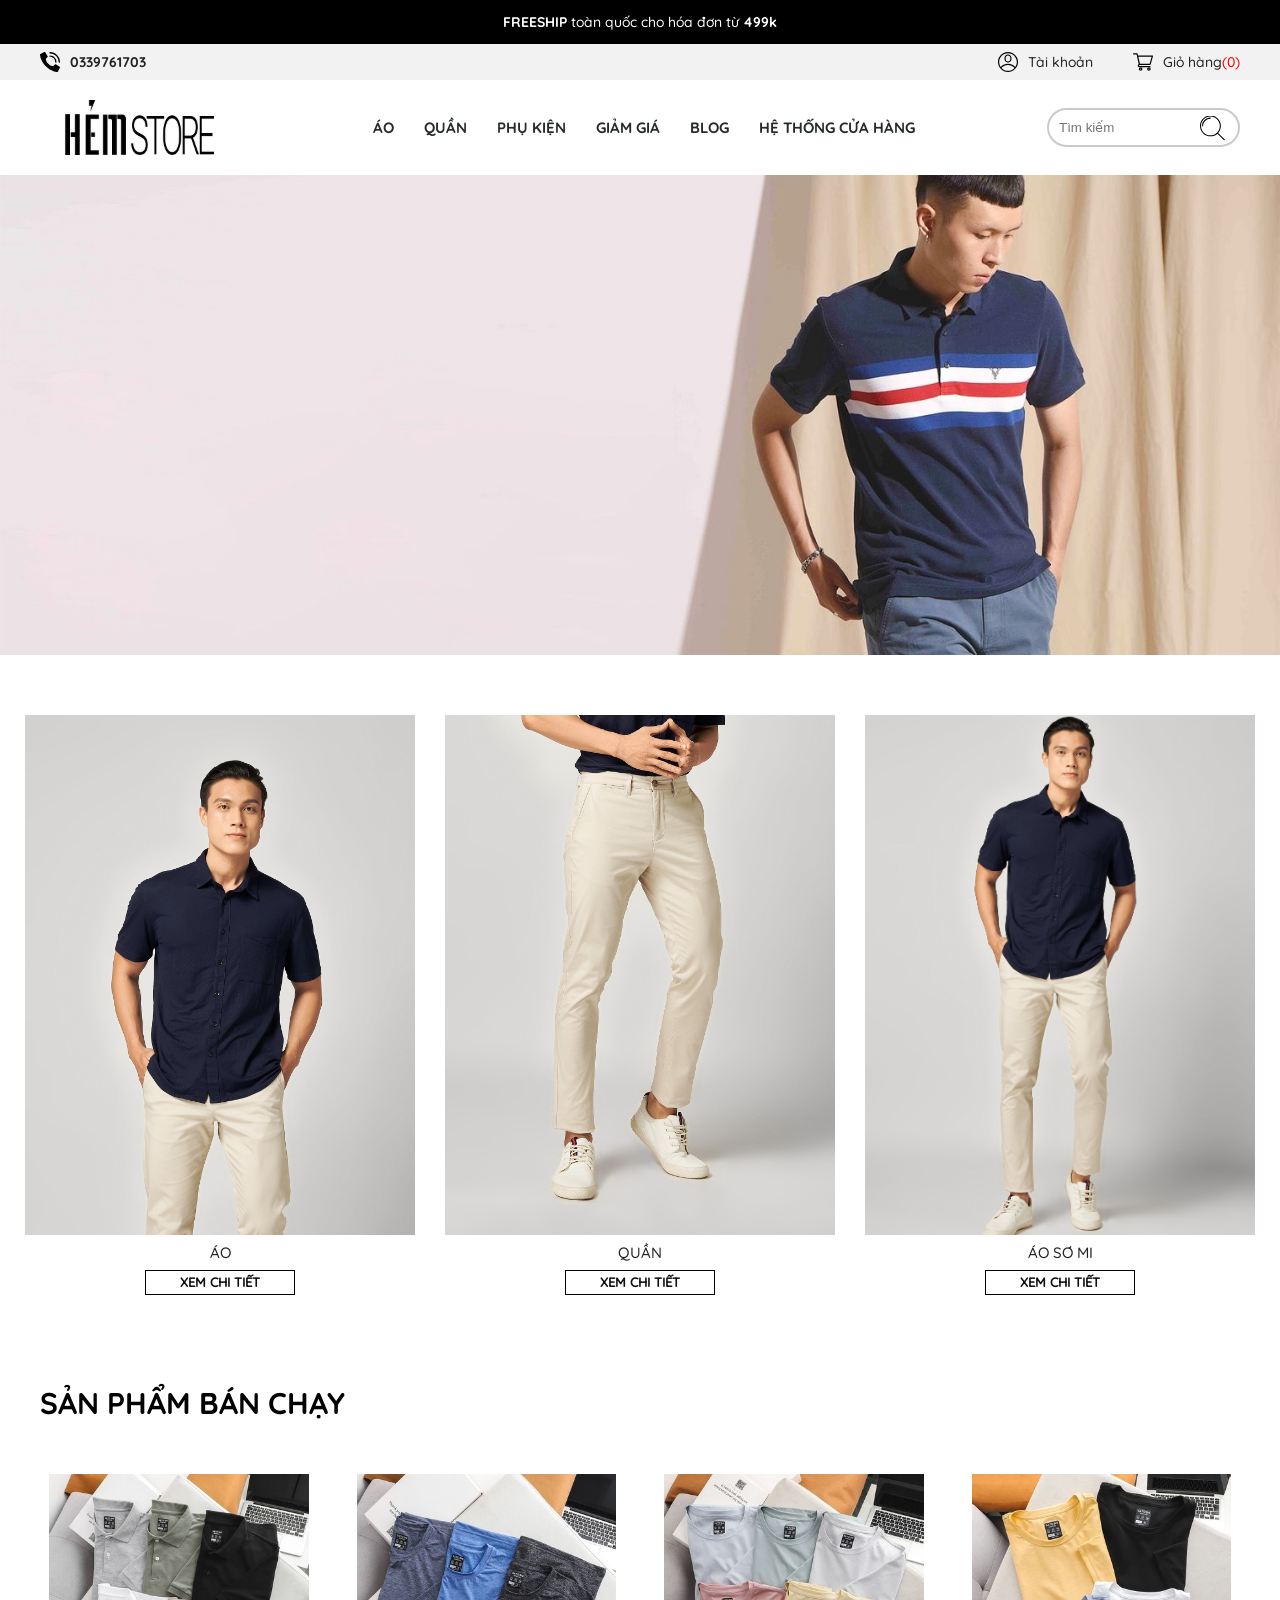
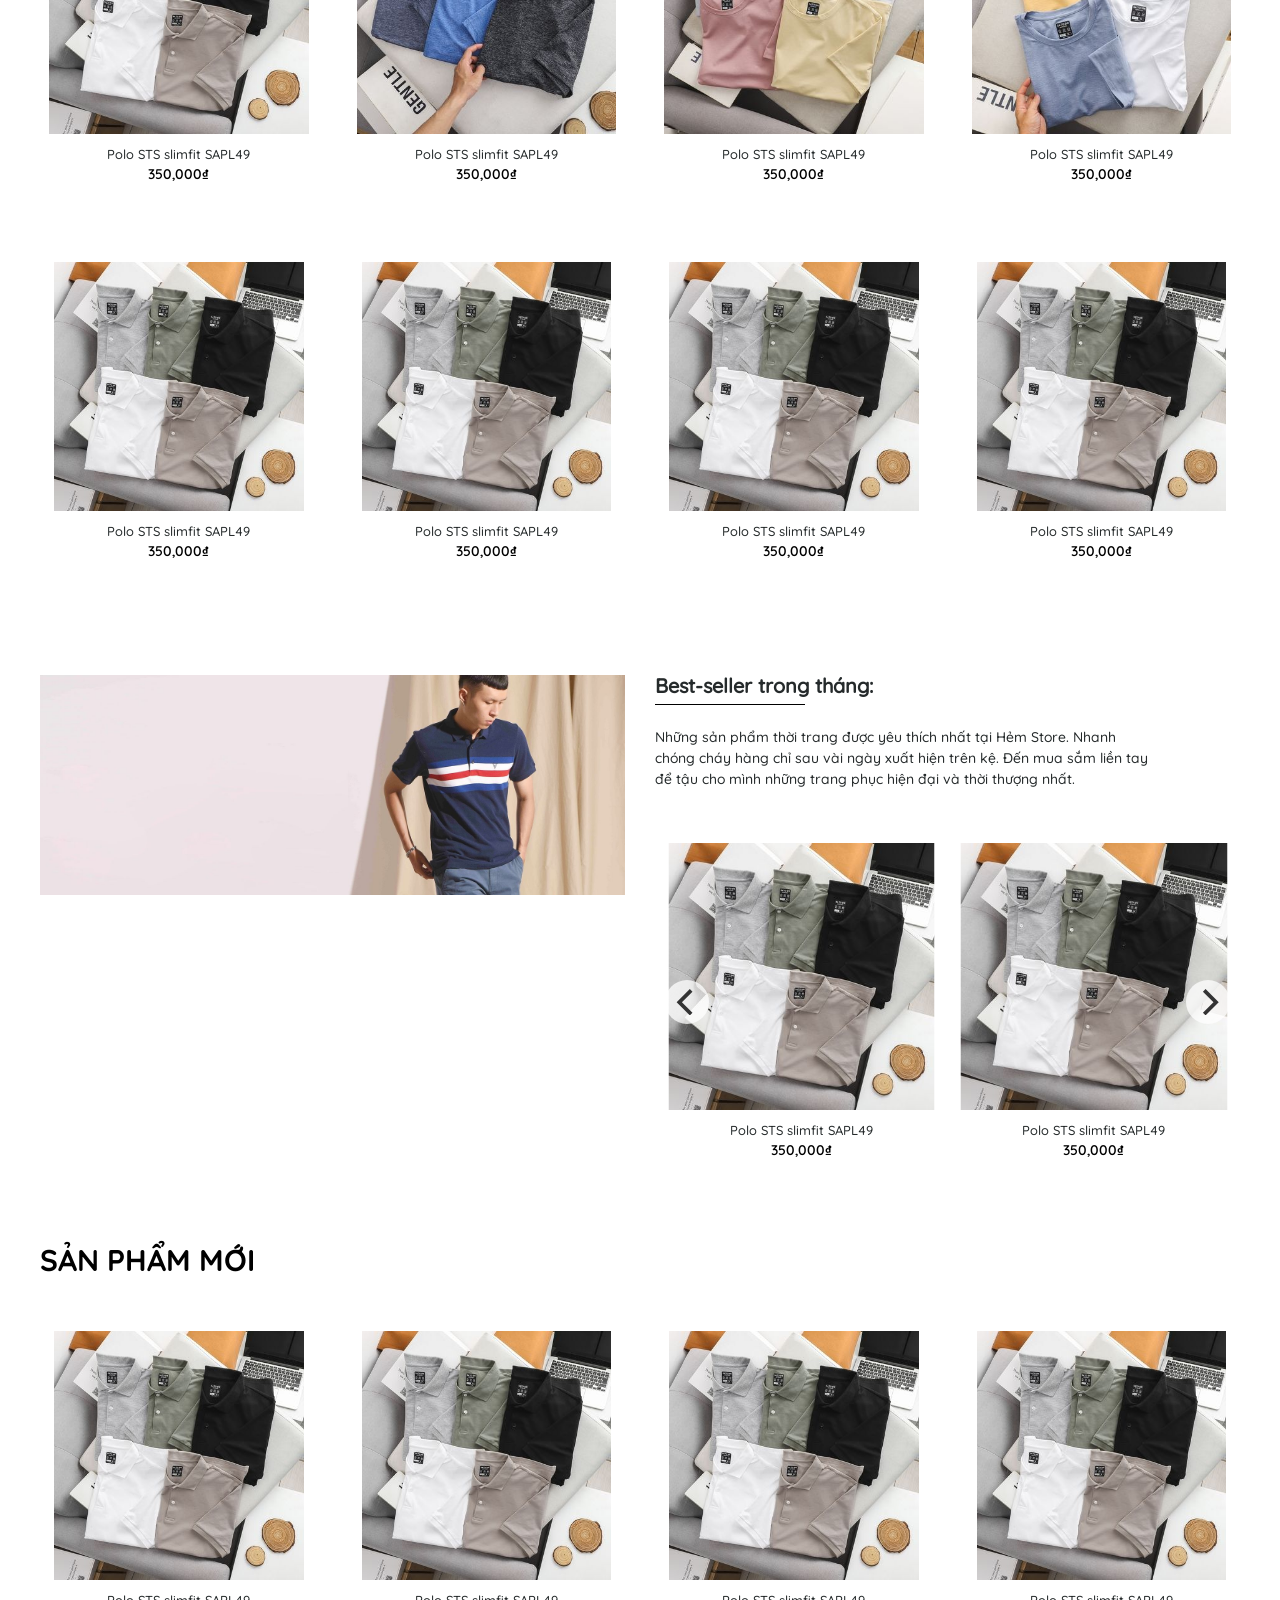
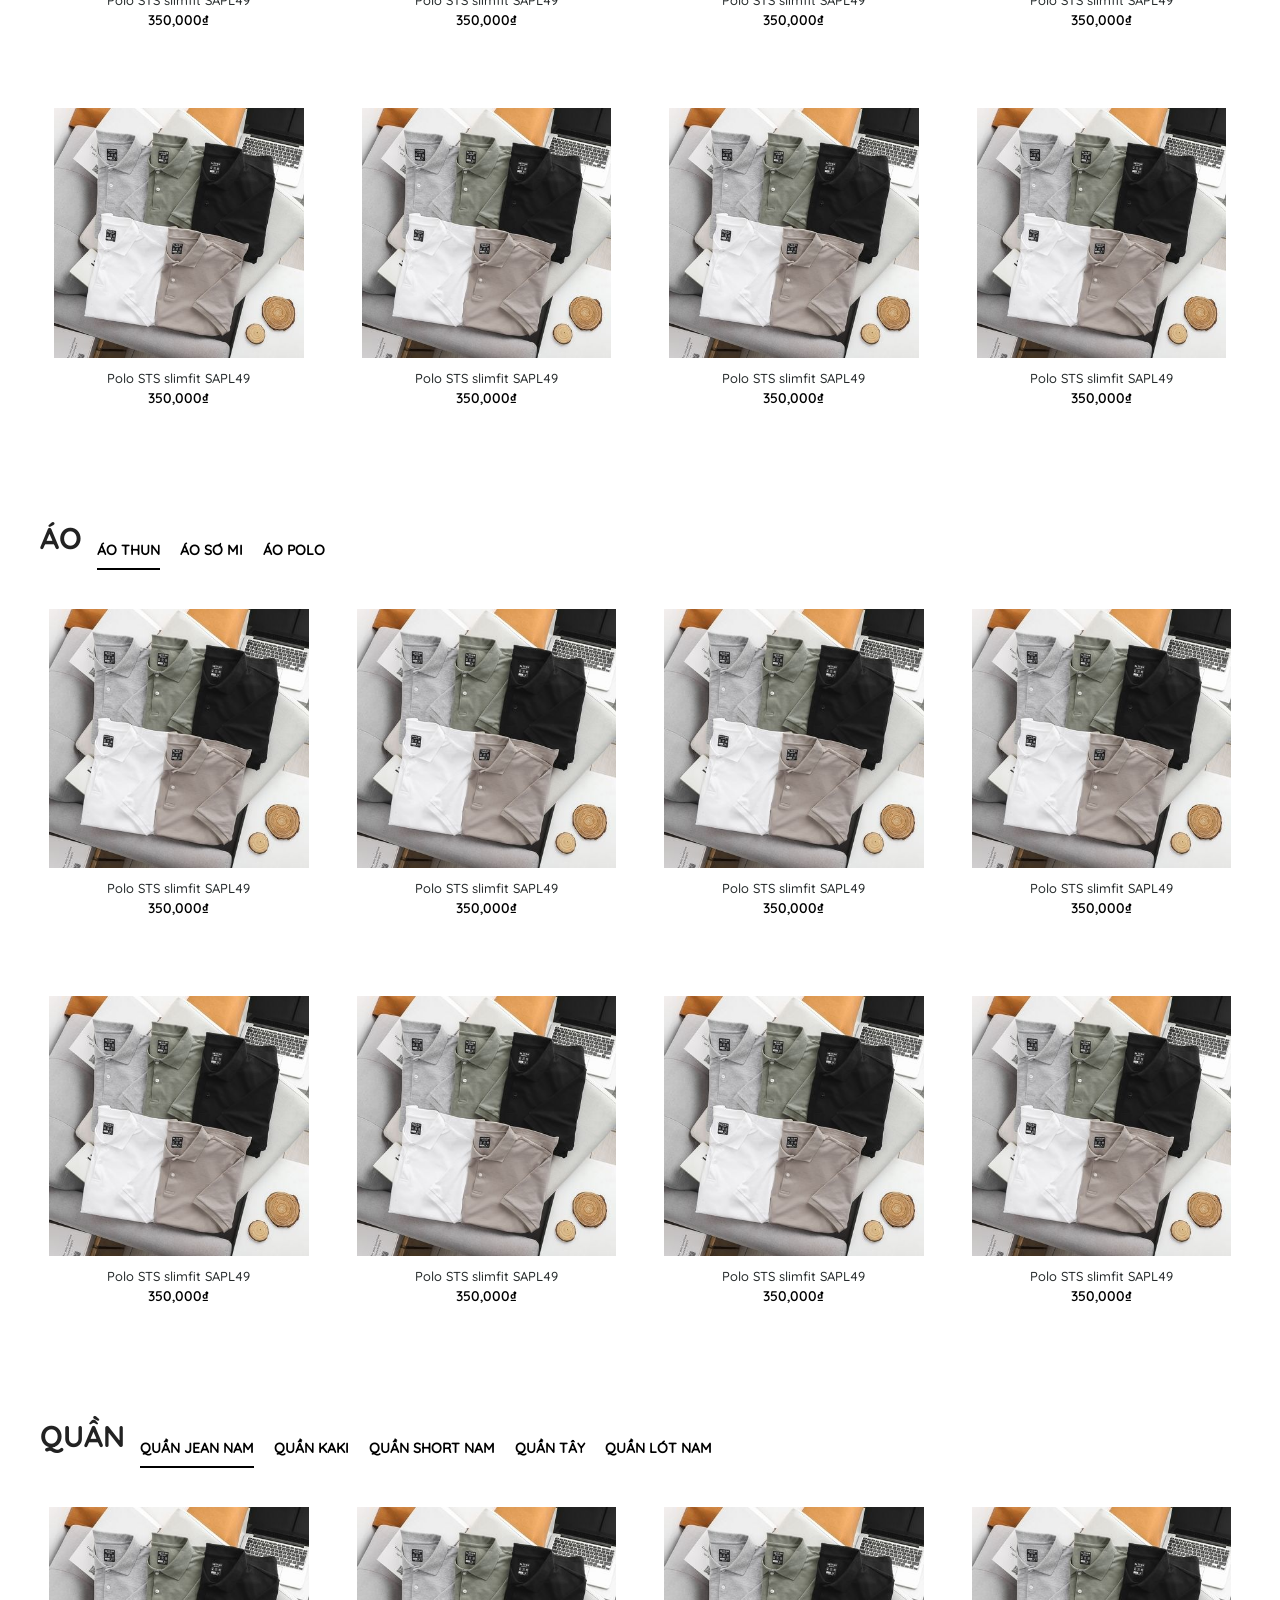
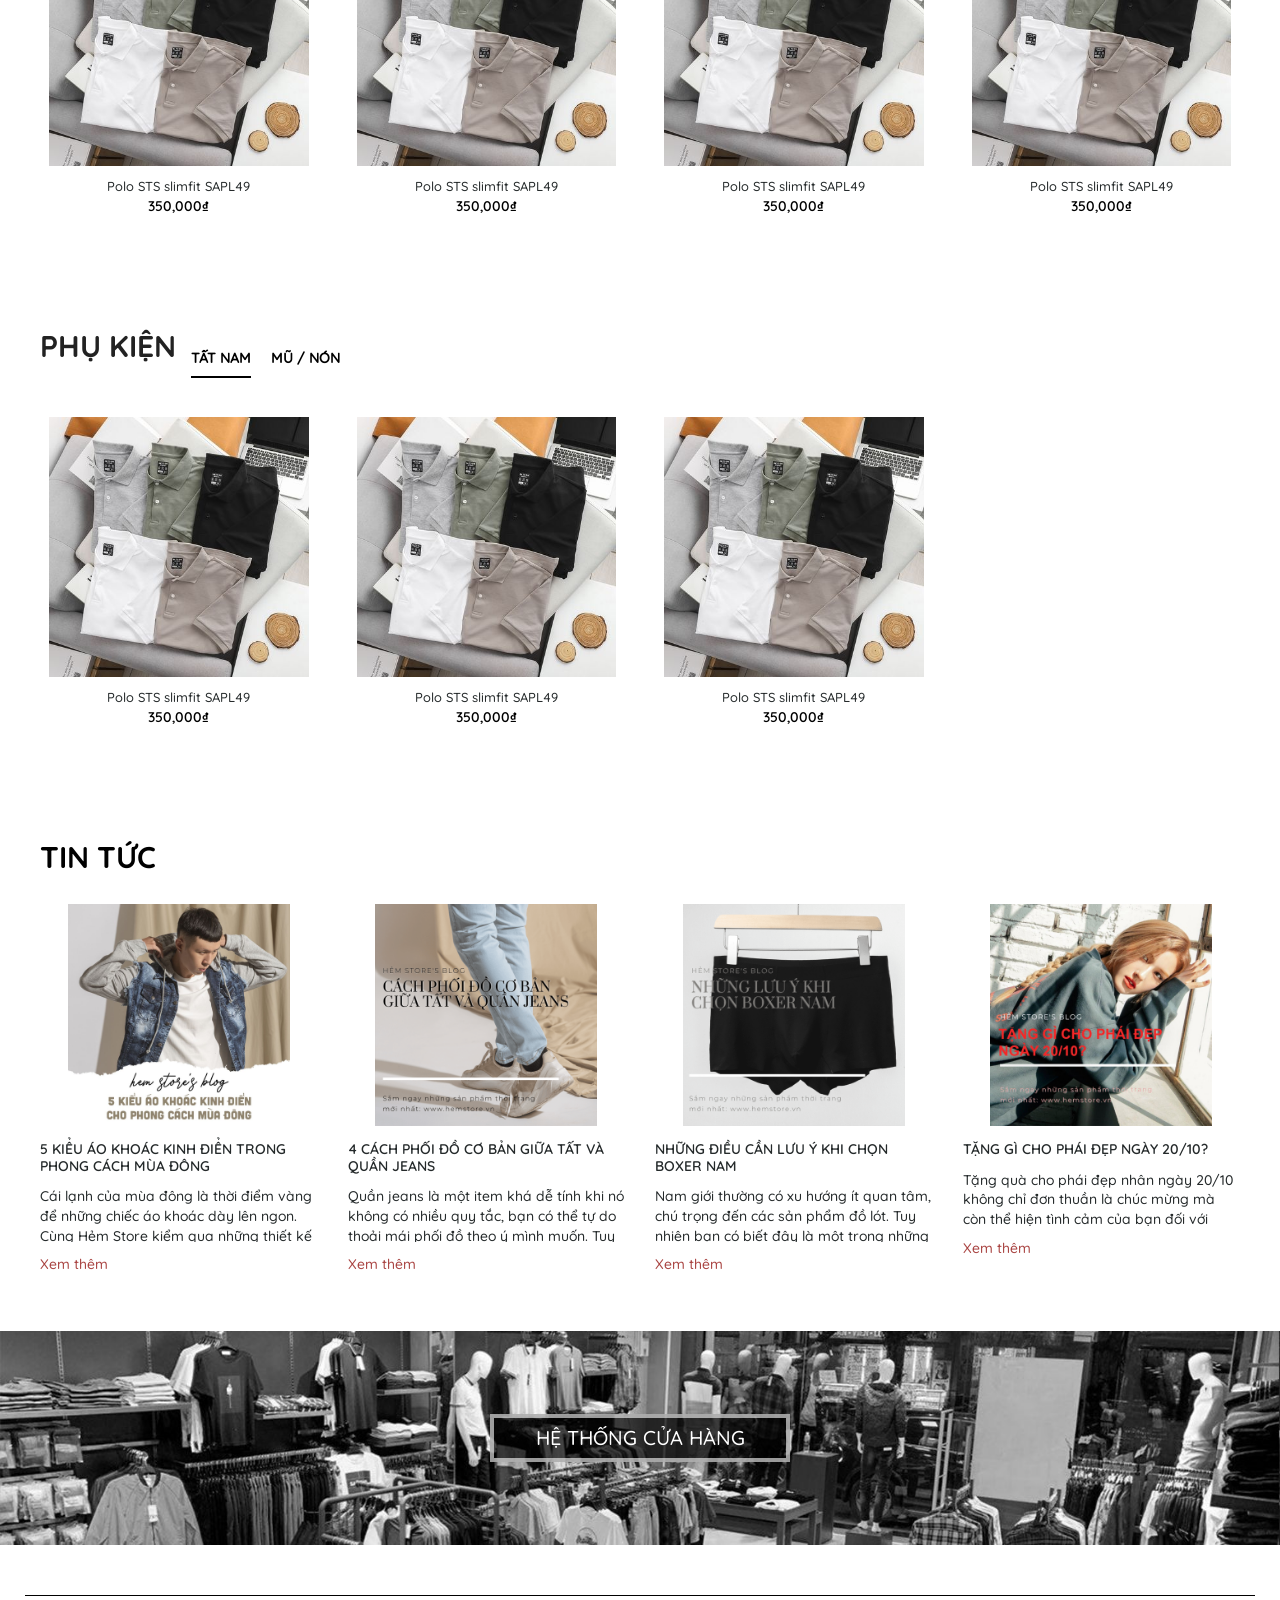
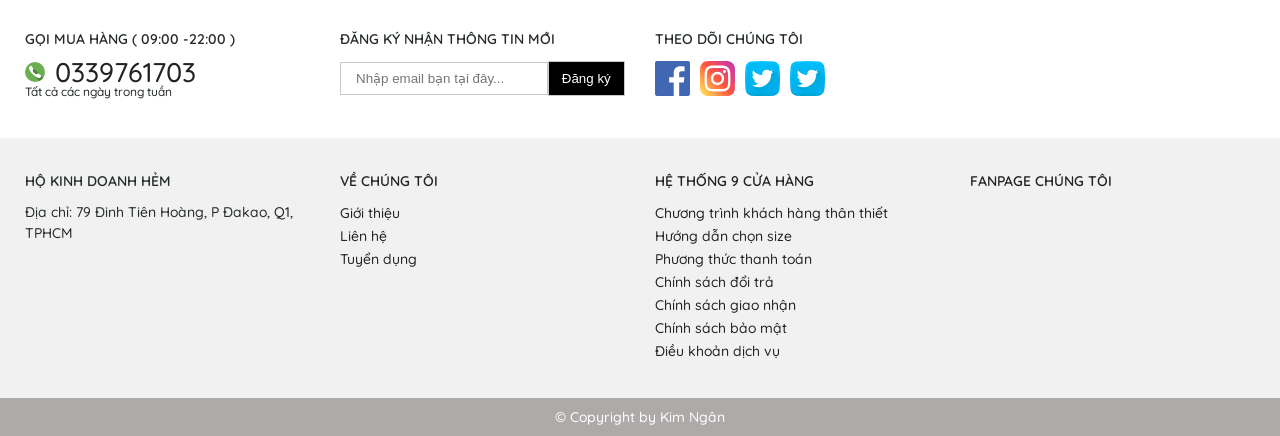
==== commit f26ded69: "update 31/03/2021" ====
--- a/index.html
+++ b/index.html
@@ -55,7 +55,7 @@
 								</a>
 							</li>
 							<li>
-								<a href="sign-in.html" >
+								<a href="user.html" >
 									<img src="img/account.svg" alt="" class="svg">
 									<span>Tài khoản</span>
 								</a>
@@ -239,7 +239,7 @@
 								</a>
 							</li>
 							<li class="sign-in">
-								<a href="sign-in.html">
+								<a href="user.html">
 									<img src="img/account.svg" alt="" class="svg">
 								</a>
 							</li>
@@ -482,7 +482,7 @@
 						SẢN PHẨM BÁN CHẠY
 					</h2>
 					<div class="row product-list">
-						<div class="col-lg-3 col-md-4 col-sm-6">
+						<div class="col-lg-3 col-md-4 col-sm-6 col-6">
 							<div class="product-items">
 								<div class="product-items__img">
 									<a href="product-details.html">
@@ -510,7 +510,7 @@
 								</div>
 							</div>
 						</div>
-						<div class="col-lg-3 col-md-4 col-sm-6">
+						<div class="col-lg-3 col-md-4 col-sm-6 col-6">
 							<div class="product-items">
 								<div class="product-items__img">
 									<a href="product-details.html">
@@ -538,7 +538,7 @@
 								</div>
 							</div>
 						</div>
-						<div class="col-lg-3 col-md-4 col-sm-6">
+						<div class="col-lg-3 col-md-4 col-sm-6 col-6">
 							<div class="product-items">
 								<div class="product-items__img">
 									<a href="product-details.html">
@@ -566,7 +566,7 @@
 								</div>
 							</div>
 						</div>
-						<div class="col-lg-3 col-md-4 col-sm-6">
+						<div class="col-lg-3 col-md-4 col-sm-6 col-6">
 							<div class="product-items">
 								<div class="product-items__img">
 									<a href="product-details.html">
@@ -1254,203 +1254,203 @@
 						<div class="tab-content">
 							<div id="t-shirt" class="tab-list active">
 								<div class="row product-list">
-									<div class="col-lg-3 col-md-4 col-sm-6">
-										<div class="product-items">
-											<div class="product-items__img">
-												<a href="product-details.html">
-													<div class="product-img">
-														<img src="img/product/product_thumb1.jpg" alt="">
-														<img src="img/product/product_thumb1-hv.jpg" alt="" class="img-hover">
-													</div>
-													<p class="product-name">
-														Polo STS slimfit SAPL49
-													</p>
-												</a>
-												<h3 class="price">
-													350,000₫
-												</h3>
-											</div>
-											<div class="action">
-												<a href="" class="buy">
-													<img src="img/shopping-cart.svg" alt="" class="svg">
-													<span>Mua nhanh</span>
-												</a>
-												<a href="product-details.html" class="details">
-													<img src="img/eye.svg" alt="" class="svg">
-													<span>Xem Chi tiết</span>
-												</a>
-											</div>
-										</div>
-									</div>
-									<div class="col-lg-3 col-md-4 col-sm-6">
-										<div class="product-items">
-											<div class="product-items__img">
-												<a href="product-details.html">
-													<div class="product-img">
-														<img src="img/product/product_thumb1.jpg" alt="">
-														<img src="img/product/product_thumb1-hv.jpg" alt="" class="img-hover">
-													</div>
-													<p class="product-name">
-														Polo STS slimfit SAPL49
-													</p>
-												</a>
-												<h3 class="price">
-													350,000₫
-												</h3>
-											</div>
-											<div class="action">
-												<a href="" class="buy">
-													<img src="img/shopping-cart.svg" alt="" class="svg">
-													<span>Mua nhanh</span>
-												</a>
-												<a href="product-details.html" class="details">
-													<img src="img/eye.svg" alt="" class="svg">
-													<span>Xem Chi tiết</span>
-												</a>
-											</div>
-										</div>
-									</div>
-									<div class="col-lg-3 col-md-4 col-sm-6">
-										<div class="product-items">
-											<div class="product-items__img">
-												<a href="product-details.html">
-													<div class="product-img">
-														<img src="img/product/product_thumb1.jpg" alt="">
-														<img src="img/product/product_thumb1-hv.jpg" alt="" class="img-hover">
-													</div>
-													<p class="product-name">
-														Polo STS slimfit SAPL49
-													</p>
-												</a>
-												<h3 class="price">
-													350,000₫
-												</h3>
-											</div>
-											<div class="action">
-												<a href="" class="buy">
-													<img src="img/shopping-cart.svg" alt="" class="svg">
-													<span>Mua nhanh</span>
-												</a>
-												<a href="product-details.html" class="details">
-													<img src="img/eye.svg" alt="" class="svg">
-													<span>Xem Chi tiết</span>
-												</a>
-											</div>
-										</div>
-									</div>
-									<div class="col-lg-3 col-md-4 col-sm-6">
-										<div class="product-items">
-											<div class="product-items__img">
-												<a href="product-details.html">
-													<div class="product-img">
-														<img src="img/product/product_thumb1.jpg" alt="">
-														<img src="img/product/product_thumb1-hv.jpg" alt="" class="img-hover">
-													</div>
-													<p class="product-name">
-														Polo STS slimfit SAPL49
-													</p>
-												</a>
-												<h3 class="price">
-													350,000₫
-												</h3>
-											</div>
-											<div class="action">
-												<a href="" class="buy">
-													<img src="img/shopping-cart.svg" alt="" class="svg">
-													<span>Mua nhanh</span>
-												</a>
-												<a href="product-details.html" class="details">
-													<img src="img/eye.svg" alt="" class="svg">
-													<span>Xem Chi tiết</span>
-												</a>
-											</div>
-										</div>
-									</div>
-									<div class="col-lg-3 col-md-4 col-sm-6">
-										<div class="product-items">
-											<div class="product-items__img">
-												<a href="product-details.html">
-													<div class="product-img">
-														<img src="img/product/product_thumb1.jpg" alt="">
-														<img src="img/product/product_thumb1-hv.jpg" alt="" class="img-hover">
-													</div>
-													<p class="product-name">
-														Polo STS slimfit SAPL49
-													</p>
-												</a>
-												<h3 class="price">
-													350,000₫
-												</h3>
-											</div>
-											<div class="action">
-												<a href="" class="buy">
-													<img src="img/shopping-cart.svg" alt="" class="svg">
-													<span>Mua nhanh</span>
-												</a>
-												<a href="product-details.html" class="details">
-													<img src="img/eye.svg" alt="" class="svg">
-													<span>Xem Chi tiết</span>
-												</a>
-											</div>
-										</div>
-									</div>
-									<div class="col-lg-3 col-md-4 col-sm-6">
-										<div class="product-items">
-											<div class="product-items__img">
-												<a href="product-details.html">
-													<div class="product-img">
-														<img src="img/product/product_thumb1.jpg" alt="">
-														<img src="img/product/product_thumb1-hv.jpg" alt="" class="img-hover">
-													</div>
-													<p class="product-name">
-														Polo STS slimfit SAPL49
-													</p>
-												</a>
-												<h3 class="price">
-													350,000₫
-												</h3>
-											</div>
-											<div class="action">
-												<a href="" class="buy">
-													<img src="img/shopping-cart.svg" alt="" class="svg">
-													<span>Mua nhanh</span>
-												</a>
-												<a href="product-details.html" class="details">
-													<img src="img/eye.svg" alt="" class="svg">
-													<span>Xem Chi tiết</span>
-												</a>
-											</div>
-										</div>
-									</div>
-									<div class="col-lg-3 col-md-4 col-sm-6">
-										<div class="product-items">
-											<div class="product-items__img">
-												<a href="product-details.html">
-													<div class="product-img">
-														<img src="img/product/product_thumb1.jpg" alt="">
-														<img src="img/product/product_thumb1-hv.jpg" alt="" class="img-hover">
-													</div>
-													<p class="product-name">
-														Polo STS slimfit SAPL49
-													</p>
-												</a>
-												<h3 class="price">
-													350,000₫
-												</h3>
-											</div>
-											<div class="action">
-												<a href="" class="buy">
-													<img src="img/shopping-cart.svg" alt="" class="svg">
-													<span>Mua nhanh</span>
-												</a>
-												<a href="product-details.html" class="details">
-													<img src="img/eye.svg" alt="" class="svg">
-													<span>Xem Chi tiết</span>
-												</a>
-											</div>
-										</div>
-									</div>
-									<div class="col-lg-3 col-md-4 col-sm-6">
+									<div class="col-lg-3 col-md-4 col-sm-6 col-6">
+										<div class="product-items">
+											<div class="product-items__img">
+												<a href="product-details.html">
+													<div class="product-img">
+														<img src="img/product/product_thumb1.jpg" alt="">
+														<img src="img/product/product_thumb1-hv.jpg" alt="" class="img-hover">
+													</div>
+													<p class="product-name">
+														Polo STS slimfit SAPL49
+													</p>
+												</a>
+												<h3 class="price">
+													350,000₫
+												</h3>
+											</div>
+											<div class="action">
+												<a href="" class="buy">
+													<img src="img/shopping-cart.svg" alt="" class="svg">
+													<span>Mua nhanh</span>
+												</a>
+												<a href="product-details.html" class="details">
+													<img src="img/eye.svg" alt="" class="svg">
+													<span>Xem Chi tiết</span>
+												</a>
+											</div>
+										</div>
+									</div>
+									<div class="col-lg-3 col-md-4 col-sm-6 col-6">
+										<div class="product-items">
+											<div class="product-items__img">
+												<a href="product-details.html">
+													<div class="product-img">
+														<img src="img/product/product_thumb1.jpg" alt="">
+														<img src="img/product/product_thumb1-hv.jpg" alt="" class="img-hover">
+													</div>
+													<p class="product-name">
+														Polo STS slimfit SAPL49
+													</p>
+												</a>
+												<h3 class="price">
+													350,000₫
+												</h3>
+											</div>
+											<div class="action">
+												<a href="" class="buy">
+													<img src="img/shopping-cart.svg" alt="" class="svg">
+													<span>Mua nhanh</span>
+												</a>
+												<a href="product-details.html" class="details">
+													<img src="img/eye.svg" alt="" class="svg">
+													<span>Xem Chi tiết</span>
+												</a>
+											</div>
+										</div>
+									</div>
+									<div class="col-lg-3 col-md-4 col-sm-6 col-6">
+										<div class="product-items">
+											<div class="product-items__img">
+												<a href="product-details.html">
+													<div class="product-img">
+														<img src="img/product/product_thumb1.jpg" alt="">
+														<img src="img/product/product_thumb1-hv.jpg" alt="" class="img-hover">
+													</div>
+													<p class="product-name">
+														Polo STS slimfit SAPL49
+													</p>
+												</a>
+												<h3 class="price">
+													350,000₫
+												</h3>
+											</div>
+											<div class="action">
+												<a href="" class="buy">
+													<img src="img/shopping-cart.svg" alt="" class="svg">
+													<span>Mua nhanh</span>
+												</a>
+												<a href="product-details.html" class="details">
+													<img src="img/eye.svg" alt="" class="svg">
+													<span>Xem Chi tiết</span>
+												</a>
+											</div>
+										</div>
+									</div>
+									<div class="col-lg-3 col-md-4 col-sm-6 col-6">
+										<div class="product-items">
+											<div class="product-items__img">
+												<a href="product-details.html">
+													<div class="product-img">
+														<img src="img/product/product_thumb1.jpg" alt="">
+														<img src="img/product/product_thumb1-hv.jpg" alt="" class="img-hover">
+													</div>
+													<p class="product-name">
+														Polo STS slimfit SAPL49
+													</p>
+												</a>
+												<h3 class="price">
+													350,000₫
+												</h3>
+											</div>
+											<div class="action">
+												<a href="" class="buy">
+													<img src="img/shopping-cart.svg" alt="" class="svg">
+													<span>Mua nhanh</span>
+												</a>
+												<a href="product-details.html" class="details">
+													<img src="img/eye.svg" alt="" class="svg">
+													<span>Xem Chi tiết</span>
+												</a>
+											</div>
+										</div>
+									</div>
+									<div class="col-lg-3 col-md-4 col-sm-6 col-6">
+										<div class="product-items">
+											<div class="product-items__img">
+												<a href="product-details.html">
+													<div class="product-img">
+														<img src="img/product/product_thumb1.jpg" alt="">
+														<img src="img/product/product_thumb1-hv.jpg" alt="" class="img-hover">
+													</div>
+													<p class="product-name">
+														Polo STS slimfit SAPL49
+													</p>
+												</a>
+												<h3 class="price">
+													350,000₫
+												</h3>
+											</div>
+											<div class="action">
+												<a href="" class="buy">
+													<img src="img/shopping-cart.svg" alt="" class="svg">
+													<span>Mua nhanh</span>
+												</a>
+												<a href="product-details.html" class="details">
+													<img src="img/eye.svg" alt="" class="svg">
+													<span>Xem Chi tiết</span>
+												</a>
+											</div>
+										</div>
+									</div>
+									<div class="col-lg-3 col-md-4 col-sm-6 col-6">
+										<div class="product-items">
+											<div class="product-items__img">
+												<a href="product-details.html">
+													<div class="product-img">
+														<img src="img/product/product_thumb1.jpg" alt="">
+														<img src="img/product/product_thumb1-hv.jpg" alt="" class="img-hover">
+													</div>
+													<p class="product-name">
+														Polo STS slimfit SAPL49
+													</p>
+												</a>
+												<h3 class="price">
+													350,000₫
+												</h3>
+											</div>
+											<div class="action">
+												<a href="" class="buy">
+													<img src="img/shopping-cart.svg" alt="" class="svg">
+													<span>Mua nhanh</span>
+												</a>
+												<a href="product-details.html" class="details">
+													<img src="img/eye.svg" alt="" class="svg">
+													<span>Xem Chi tiết</span>
+												</a>
+											</div>
+										</div>
+									</div>
+									<div class="col-lg-3 col-md-4 col-sm-6 col-6">
+										<div class="product-items">
+											<div class="product-items__img">
+												<a href="product-details.html">
+													<div class="product-img">
+														<img src="img/product/product_thumb1.jpg" alt="">
+														<img src="img/product/product_thumb1-hv.jpg" alt="" class="img-hover">
+													</div>
+													<p class="product-name">
+														Polo STS slimfit SAPL49
+													</p>
+												</a>
+												<h3 class="price">
+													350,000₫
+												</h3>
+											</div>
+											<div class="action">
+												<a href="" class="buy">
+													<img src="img/shopping-cart.svg" alt="" class="svg">
+													<span>Mua nhanh</span>
+												</a>
+												<a href="product-details.html" class="details">
+													<img src="img/eye.svg" alt="" class="svg">
+													<span>Xem Chi tiết</span>
+												</a>
+											</div>
+										</div>
+									</div>
+									<div class="col-lg-3 col-md-4 col-sm-6 col-6">
 										<div class="product-items">
 											<div class="product-items__img">
 												<a href="product-details.html">
@@ -1482,203 +1482,203 @@
 							</div>
 							<div id="somi" class="tab-list">
 								<div class="row product-list">
-									<div class="col-lg-3 col-md-4 col-sm-6">
-										<div class="product-items">
-											<div class="product-items__img">
-												<a href="product-details.html">
-													<div class="product-img">
-														<img src="img/product/product_thumb1.jpg" alt="">
-														<img src="img/product/product_thumb1-hv.jpg" alt="" class="img-hover">
-													</div>
-													<p class="product-name">
-														Polo STS slimfit SAPL49
-													</p>
-												</a>
-												<h3 class="price">
-													350,000₫
-												</h3>
-											</div>
-											<div class="action">
-												<a href="" class="buy">
-													<img src="img/shopping-cart.svg" alt="" class="svg">
-													<span>Mua nhanh</span>
-												</a>
-												<a href="product-details.html" class="details">
-													<img src="img/eye.svg" alt="" class="svg">
-													<span>Xem Chi tiết</span>
-												</a>
-											</div>
-										</div>
-									</div>
-									<div class="col-lg-3 col-md-4 col-sm-6">
-										<div class="product-items">
-											<div class="product-items__img">
-												<a href="product-details.html">
-													<div class="product-img">
-														<img src="img/product/product_thumb1.jpg" alt="">
-														<img src="img/product/product_thumb1-hv.jpg" alt="" class="img-hover">
-													</div>
-													<p class="product-name">
-														Polo STS slimfit SAPL49
-													</p>
-												</a>
-												<h3 class="price">
-													350,000₫
-												</h3>
-											</div>
-											<div class="action">
-												<a href="" class="buy">
-													<img src="img/shopping-cart.svg" alt="" class="svg">
-													<span>Mua nhanh</span>
-												</a>
-												<a href="product-details.html" class="details">
-													<img src="img/eye.svg" alt="" class="svg">
-													<span>Xem Chi tiết</span>
-												</a>
-											</div>
-										</div>
-									</div>
-									<div class="col-lg-3 col-md-4 col-sm-6">
-										<div class="product-items">
-											<div class="product-items__img">
-												<a href="product-details.html">
-													<div class="product-img">
-														<img src="img/product/product_thumb1.jpg" alt="">
-														<img src="img/product/product_thumb1-hv.jpg" alt="" class="img-hover">
-													</div>
-													<p class="product-name">
-														Polo STS slimfit SAPL49
-													</p>
-												</a>
-												<h3 class="price">
-													350,000₫
-												</h3>
-											</div>
-											<div class="action">
-												<a href="" class="buy">
-													<img src="img/shopping-cart.svg" alt="" class="svg">
-													<span>Mua nhanh</span>
-												</a>
-												<a href="product-details.html" class="details">
-													<img src="img/eye.svg" alt="" class="svg">
-													<span>Xem Chi tiết</span>
-												</a>
-											</div>
-										</div>
-									</div>
-									<div class="col-lg-3 col-md-4 col-sm-6">
-										<div class="product-items">
-											<div class="product-items__img">
-												<a href="product-details.html">
-													<div class="product-img">
-														<img src="img/product/product_thumb1.jpg" alt="">
-														<img src="img/product/product_thumb1-hv.jpg" alt="" class="img-hover">
-													</div>
-													<p class="product-name">
-														Polo STS slimfit SAPL49
-													</p>
-												</a>
-												<h3 class="price">
-													350,000₫
-												</h3>
-											</div>
-											<div class="action">
-												<a href="" class="buy">
-													<img src="img/shopping-cart.svg" alt="" class="svg">
-													<span>Mua nhanh</span>
-												</a>
-												<a href="product-details.html" class="details">
-													<img src="img/eye.svg" alt="" class="svg">
-													<span>Xem Chi tiết</span>
-												</a>
-											</div>
-										</div>
-									</div>
-									<div class="col-lg-3 col-md-4 col-sm-6">
-										<div class="product-items">
-											<div class="product-items__img">
-												<a href="product-details.html">
-													<div class="product-img">
-														<img src="img/product/product_thumb1.jpg" alt="">
-														<img src="img/product/product_thumb1-hv.jpg" alt="" class="img-hover">
-													</div>
-													<p class="product-name">
-														Polo STS slimfit SAPL49
-													</p>
-												</a>
-												<h3 class="price">
-													350,000₫
-												</h3>
-											</div>
-											<div class="action">
-												<a href="" class="buy">
-													<img src="img/shopping-cart.svg" alt="" class="svg">
-													<span>Mua nhanh</span>
-												</a>
-												<a href="product-details.html" class="details">
-													<img src="img/eye.svg" alt="" class="svg">
-													<span>Xem Chi tiết</span>
-												</a>
-											</div>
-										</div>
-									</div>
-									<div class="col-lg-3 col-md-4 col-sm-6">
-										<div class="product-items">
-											<div class="product-items__img">
-												<a href="product-details.html">
-													<div class="product-img">
-														<img src="img/product/product_thumb1.jpg" alt="">
-														<img src="img/product/product_thumb1-hv.jpg" alt="" class="img-hover">
-													</div>
-													<p class="product-name">
-														Polo STS slimfit SAPL49
-													</p>
-												</a>
-												<h3 class="price">
-													350,000₫
-												</h3>
-											</div>
-											<div class="action">
-												<a href="" class="buy">
-													<img src="img/shopping-cart.svg" alt="" class="svg">
-													<span>Mua nhanh</span>
-												</a>
-												<a href="product-details.html" class="details">
-													<img src="img/eye.svg" alt="" class="svg">
-													<span>Xem Chi tiết</span>
-												</a>
-											</div>
-										</div>
-									</div>
-									<div class="col-lg-3 col-md-4 col-sm-6">
-										<div class="product-items">
-											<div class="product-items__img">
-												<a href="product-details.html">
-													<div class="product-img">
-														<img src="img/product/product_thumb1.jpg" alt="">
-														<img src="img/product/product_thumb1-hv.jpg" alt="" class="img-hover">
-													</div>
-													<p class="product-name">
-														Polo STS slimfit SAPL49
-													</p>
-												</a>
-												<h3 class="price">
-													350,000₫
-												</h3>
-											</div>
-											<div class="action">
-												<a href="" class="buy">
-													<img src="img/shopping-cart.svg" alt="" class="svg">
-													<span>Mua nhanh</span>
-												</a>
-												<a href="product-details.html" class="details">
-													<img src="img/eye.svg" alt="" class="svg">
-													<span>Xem Chi tiết</span>
-												</a>
-											</div>
-										</div>
-									</div>
-									<div class="col-lg-3 col-md-4 col-sm-6">
+									<div class="col-lg-3 col-md-4 col-sm-6 col-6">
+										<div class="product-items">
+											<div class="product-items__img">
+												<a href="product-details.html">
+													<div class="product-img">
+														<img src="img/product/product_thumb1.jpg" alt="">
+														<img src="img/product/product_thumb1-hv.jpg" alt="" class="img-hover">
+													</div>
+													<p class="product-name">
+														Polo STS slimfit SAPL49
+													</p>
+												</a>
+												<h3 class="price">
+													350,000₫
+												</h3>
+											</div>
+											<div class="action">
+												<a href="" class="buy">
+													<img src="img/shopping-cart.svg" alt="" class="svg">
+													<span>Mua nhanh</span>
+												</a>
+												<a href="product-details.html" class="details">
+													<img src="img/eye.svg" alt="" class="svg">
+													<span>Xem Chi tiết</span>
+												</a>
+											</div>
+										</div>
+									</div>
+									<div class="col-lg-3 col-md-4 col-sm-6 col-6">
+										<div class="product-items">
+											<div class="product-items__img">
+												<a href="product-details.html">
+													<div class="product-img">
+														<img src="img/product/product_thumb1.jpg" alt="">
+														<img src="img/product/product_thumb1-hv.jpg" alt="" class="img-hover">
+													</div>
+													<p class="product-name">
+														Polo STS slimfit SAPL49
+													</p>
+												</a>
+												<h3 class="price">
+													350,000₫
+												</h3>
+											</div>
+											<div class="action">
+												<a href="" class="buy">
+													<img src="img/shopping-cart.svg" alt="" class="svg">
+													<span>Mua nhanh</span>
+												</a>
+												<a href="product-details.html" class="details">
+													<img src="img/eye.svg" alt="" class="svg">
+													<span>Xem Chi tiết</span>
+												</a>
+											</div>
+										</div>
+									</div>
+									<div class="col-lg-3 col-md-4 col-sm-6 col-6">
+										<div class="product-items">
+											<div class="product-items__img">
+												<a href="product-details.html">
+													<div class="product-img">
+														<img src="img/product/product_thumb1.jpg" alt="">
+														<img src="img/product/product_thumb1-hv.jpg" alt="" class="img-hover">
+													</div>
+													<p class="product-name">
+														Polo STS slimfit SAPL49
+													</p>
+												</a>
+												<h3 class="price">
+													350,000₫
+												</h3>
+											</div>
+											<div class="action">
+												<a href="" class="buy">
+													<img src="img/shopping-cart.svg" alt="" class="svg">
+													<span>Mua nhanh</span>
+												</a>
+												<a href="product-details.html" class="details">
+													<img src="img/eye.svg" alt="" class="svg">
+													<span>Xem Chi tiết</span>
+												</a>
+											</div>
+										</div>
+									</div>
+									<div class="col-lg-3 col-md-4 col-sm-6 col-6">
+										<div class="product-items">
+											<div class="product-items__img">
+												<a href="product-details.html">
+													<div class="product-img">
+														<img src="img/product/product_thumb1.jpg" alt="">
+														<img src="img/product/product_thumb1-hv.jpg" alt="" class="img-hover">
+													</div>
+													<p class="product-name">
+														Polo STS slimfit SAPL49
+													</p>
+												</a>
+												<h3 class="price">
+													350,000₫
+												</h3>
+											</div>
+											<div class="action">
+												<a href="" class="buy">
+													<img src="img/shopping-cart.svg" alt="" class="svg">
+													<span>Mua nhanh</span>
+												</a>
+												<a href="product-details.html" class="details">
+													<img src="img/eye.svg" alt="" class="svg">
+													<span>Xem Chi tiết</span>
+												</a>
+											</div>
+										</div>
+									</div>
+									<div class="col-lg-3 col-md-4 col-sm-6 col-6">
+										<div class="product-items">
+											<div class="product-items__img">
+												<a href="product-details.html">
+													<div class="product-img">
+														<img src="img/product/product_thumb1.jpg" alt="">
+														<img src="img/product/product_thumb1-hv.jpg" alt="" class="img-hover">
+													</div>
+													<p class="product-name">
+														Polo STS slimfit SAPL49
+													</p>
+												</a>
+												<h3 class="price">
+													350,000₫
+												</h3>
+											</div>
+											<div class="action">
+												<a href="" class="buy">
+													<img src="img/shopping-cart.svg" alt="" class="svg">
+													<span>Mua nhanh</span>
+												</a>
+												<a href="product-details.html" class="details">
+													<img src="img/eye.svg" alt="" class="svg">
+													<span>Xem Chi tiết</span>
+												</a>
+											</div>
+										</div>
+									</div>
+									<div class="col-lg-3 col-md-4 col-sm-6 col-6">
+										<div class="product-items">
+											<div class="product-items__img">
+												<a href="product-details.html">
+													<div class="product-img">
+														<img src="img/product/product_thumb1.jpg" alt="">
+														<img src="img/product/product_thumb1-hv.jpg" alt="" class="img-hover">
+													</div>
+													<p class="product-name">
+														Polo STS slimfit SAPL49
+													</p>
+												</a>
+												<h3 class="price">
+													350,000₫
+												</h3>
+											</div>
+											<div class="action">
+												<a href="" class="buy">
+													<img src="img/shopping-cart.svg" alt="" class="svg">
+													<span>Mua nhanh</span>
+												</a>
+												<a href="product-details.html" class="details">
+													<img src="img/eye.svg" alt="" class="svg">
+													<span>Xem Chi tiết</span>
+												</a>
+											</div>
+										</div>
+									</div>
+									<div class="col-lg-3 col-md-4 col-sm-6 col-6">
+										<div class="product-items">
+											<div class="product-items__img">
+												<a href="product-details.html">
+													<div class="product-img">
+														<img src="img/product/product_thumb1.jpg" alt="">
+														<img src="img/product/product_thumb1-hv.jpg" alt="" class="img-hover">
+													</div>
+													<p class="product-name">
+														Polo STS slimfit SAPL49
+													</p>
+												</a>
+												<h3 class="price">
+													350,000₫
+												</h3>
+											</div>
+											<div class="action">
+												<a href="" class="buy">
+													<img src="img/shopping-cart.svg" alt="" class="svg">
+													<span>Mua nhanh</span>
+												</a>
+												<a href="product-details.html" class="details">
+													<img src="img/eye.svg" alt="" class="svg">
+													<span>Xem Chi tiết</span>
+												</a>
+											</div>
+										</div>
+									</div>
+									<div class="col-lg-3 col-md-4 col-sm-6 col-6">
 										<div class="product-items">
 											<div class="product-items__img">
 												<a href="product-details.html">
@@ -1710,203 +1710,203 @@
 							</div>
 							<div id="polo" class="tab-list">
 								<div class="row product-list">
-									<div class="col-lg-3 col-md-4 col-sm-6">
-										<div class="product-items">
-											<div class="product-items__img">
-												<a href="product-details.html">
-													<div class="product-img">
-														<img src="img/product/product_thumb1.jpg" alt="">
-														<img src="img/product/product_thumb1-hv.jpg" alt="" class="img-hover">
-													</div>
-													<p class="product-name">
-														Polo STS slimfit SAPL49
-													</p>
-												</a>
-												<h3 class="price">
-													350,000₫
-												</h3>
-											</div>
-											<div class="action">
-												<a href="" class="buy">
-													<img src="img/shopping-cart.svg" alt="" class="svg">
-													<span>Mua nhanh</span>
-												</a>
-												<a href="product-details.html" class="details">
-													<img src="img/eye.svg" alt="" class="svg">
-													<span>Xem Chi tiết</span>
-												</a>
-											</div>
-										</div>
-									</div>
-									<div class="col-lg-3 col-md-4 col-sm-6">
-										<div class="product-items">
-											<div class="product-items__img">
-												<a href="product-details.html">
-													<div class="product-img">
-														<img src="img/product/product_thumb1.jpg" alt="">
-														<img src="img/product/product_thumb1-hv.jpg" alt="" class="img-hover">
-													</div>
-													<p class="product-name">
-														Polo STS slimfit SAPL49
-													</p>
-												</a>
-												<h3 class="price">
-													350,000₫
-												</h3>
-											</div>
-											<div class="action">
-												<a href="" class="buy">
-													<img src="img/shopping-cart.svg" alt="" class="svg">
-													<span>Mua nhanh</span>
-												</a>
-												<a href="product-details.html" class="details">
-													<img src="img/eye.svg" alt="" class="svg">
-													<span>Xem Chi tiết</span>
-												</a>
-											</div>
-										</div>
-									</div>
-									<div class="col-lg-3 col-md-4 col-sm-6">
-										<div class="product-items">
-											<div class="product-items__img">
-												<a href="product-details.html">
-													<div class="product-img">
-														<img src="img/product/product_thumb1.jpg" alt="">
-														<img src="img/product/product_thumb1-hv.jpg" alt="" class="img-hover">
-													</div>
-													<p class="product-name">
-														Polo STS slimfit SAPL49
-													</p>
-												</a>
-												<h3 class="price">
-													350,000₫
-												</h3>
-											</div>
-											<div class="action">
-												<a href="" class="buy">
-													<img src="img/shopping-cart.svg" alt="" class="svg">
-													<span>Mua nhanh</span>
-												</a>
-												<a href="product-details.html" class="details">
-													<img src="img/eye.svg" alt="" class="svg">
-													<span>Xem Chi tiết</span>
-												</a>
-											</div>
-										</div>
-									</div>
-									<div class="col-lg-3 col-md-4 col-sm-6">
-										<div class="product-items">
-											<div class="product-items__img">
-												<a href="product-details.html">
-													<div class="product-img">
-														<img src="img/product/product_thumb1.jpg" alt="">
-														<img src="img/product/product_thumb1-hv.jpg" alt="" class="img-hover">
-													</div>
-													<p class="product-name">
-														Polo STS slimfit SAPL49
-													</p>
-												</a>
-												<h3 class="price">
-													350,000₫
-												</h3>
-											</div>
-											<div class="action">
-												<a href="" class="buy">
-													<img src="img/shopping-cart.svg" alt="" class="svg">
-													<span>Mua nhanh</span>
-												</a>
-												<a href="product-details.html" class="details">
-													<img src="img/eye.svg" alt="" class="svg">
-													<span>Xem Chi tiết</span>
-												</a>
-											</div>
-										</div>
-									</div>
-									<div class="col-lg-3 col-md-4 col-sm-6">
-										<div class="product-items">
-											<div class="product-items__img">
-												<a href="product-details.html">
-													<div class="product-img">
-														<img src="img/product/product_thumb1.jpg" alt="">
-														<img src="img/product/product_thumb1-hv.jpg" alt="" class="img-hover">
-													</div>
-													<p class="product-name">
-														Polo STS slimfit SAPL49
-													</p>
-												</a>
-												<h3 class="price">
-													350,000₫
-												</h3>
-											</div>
-											<div class="action">
-												<a href="" class="buy">
-													<img src="img/shopping-cart.svg" alt="" class="svg">
-													<span>Mua nhanh</span>
-												</a>
-												<a href="product-details.html" class="details">
-													<img src="img/eye.svg" alt="" class="svg">
-													<span>Xem Chi tiết</span>
-												</a>
-											</div>
-										</div>
-									</div>
-									<div class="col-lg-3 col-md-4 col-sm-6">
-										<div class="product-items">
-											<div class="product-items__img">
-												<a href="product-details.html">
-													<div class="product-img">
-														<img src="img/product/product_thumb1.jpg" alt="">
-														<img src="img/product/product_thumb1-hv.jpg" alt="" class="img-hover">
-													</div>
-													<p class="product-name">
-														Polo STS slimfit SAPL49
-													</p>
-												</a>
-												<h3 class="price">
-													350,000₫
-												</h3>
-											</div>
-											<div class="action">
-												<a href="" class="buy">
-													<img src="img/shopping-cart.svg" alt="" class="svg">
-													<span>Mua nhanh</span>
-												</a>
-												<a href="product-details.html" class="details">
-													<img src="img/eye.svg" alt="" class="svg">
-													<span>Xem Chi tiết</span>
-												</a>
-											</div>
-										</div>
-									</div>
-									<div class="col-lg-3 col-md-4 col-sm-6">
-										<div class="product-items">
-											<div class="product-items__img">
-												<a href="product-details.html">
-													<div class="product-img">
-														<img src="img/product/product_thumb1.jpg" alt="">
-														<img src="img/product/product_thumb1-hv.jpg" alt="" class="img-hover">
-													</div>
-													<p class="product-name">
-														Polo STS slimfit SAPL49
-													</p>
-												</a>
-												<h3 class="price">
-													350,000₫
-												</h3>
-											</div>
-											<div class="action">
-												<a href="" class="buy">
-													<img src="img/shopping-cart.svg" alt="" class="svg">
-													<span>Mua nhanh</span>
-												</a>
-												<a href="product-details.html" class="details">
-													<img src="img/eye.svg" alt="" class="svg">
-													<span>Xem Chi tiết</span>
-												</a>
-											</div>
-										</div>
-									</div>
-									<div class="col-lg-3 col-md-4 col-sm-6">
+									<div class="col-lg-3 col-md-4 col-sm-6 col-6">
+										<div class="product-items">
+											<div class="product-items__img">
+												<a href="product-details.html">
+													<div class="product-img">
+														<img src="img/product/product_thumb1.jpg" alt="">
+														<img src="img/product/product_thumb1-hv.jpg" alt="" class="img-hover">
+													</div>
+													<p class="product-name">
+														Polo STS slimfit SAPL49
+													</p>
+												</a>
+												<h3 class="price">
+													350,000₫
+												</h3>
+											</div>
+											<div class="action">
+												<a href="" class="buy">
+													<img src="img/shopping-cart.svg" alt="" class="svg">
+													<span>Mua nhanh</span>
+												</a>
+												<a href="product-details.html" class="details">
+													<img src="img/eye.svg" alt="" class="svg">
+													<span>Xem Chi tiết</span>
+												</a>
+											</div>
+										</div>
+									</div>
+									<div class="col-lg-3 col-md-4 col-sm-6 col-6">
+										<div class="product-items">
+											<div class="product-items__img">
+												<a href="product-details.html">
+													<div class="product-img">
+														<img src="img/product/product_thumb1.jpg" alt="">
+														<img src="img/product/product_thumb1-hv.jpg" alt="" class="img-hover">
+													</div>
+													<p class="product-name">
+														Polo STS slimfit SAPL49
+													</p>
+												</a>
+												<h3 class="price">
+													350,000₫
+												</h3>
+											</div>
+											<div class="action">
+												<a href="" class="buy">
+													<img src="img/shopping-cart.svg" alt="" class="svg">
+													<span>Mua nhanh</span>
+												</a>
+												<a href="product-details.html" class="details">
+													<img src="img/eye.svg" alt="" class="svg">
+													<span>Xem Chi tiết</span>
+												</a>
+											</div>
+										</div>
+									</div>
+									<div class="col-lg-3 col-md-4 col-sm-6 col-6">
+										<div class="product-items">
+											<div class="product-items__img">
+												<a href="product-details.html">
+													<div class="product-img">
+														<img src="img/product/product_thumb1.jpg" alt="">
+														<img src="img/product/product_thumb1-hv.jpg" alt="" class="img-hover">
+													</div>
+													<p class="product-name">
+														Polo STS slimfit SAPL49
+													</p>
+												</a>
+												<h3 class="price">
+													350,000₫
+												</h3>
+											</div>
+											<div class="action">
+												<a href="" class="buy">
+													<img src="img/shopping-cart.svg" alt="" class="svg">
+													<span>Mua nhanh</span>
+												</a>
+												<a href="product-details.html" class="details">
+													<img src="img/eye.svg" alt="" class="svg">
+													<span>Xem Chi tiết</span>
+												</a>
+											</div>
+										</div>
+									</div>
+									<div class="col-lg-3 col-md-4 col-sm-6 col-6">
+										<div class="product-items">
+											<div class="product-items__img">
+												<a href="product-details.html">
+													<div class="product-img">
+														<img src="img/product/product_thumb1.jpg" alt="">
+														<img src="img/product/product_thumb1-hv.jpg" alt="" class="img-hover">
+													</div>
+													<p class="product-name">
+														Polo STS slimfit SAPL49
+													</p>
+												</a>
+												<h3 class="price">
+													350,000₫
+												</h3>
+											</div>
+											<div class="action">
+												<a href="" class="buy">
+													<img src="img/shopping-cart.svg" alt="" class="svg">
+													<span>Mua nhanh</span>
+												</a>
+												<a href="product-details.html" class="details">
+													<img src="img/eye.svg" alt="" class="svg">
+													<span>Xem Chi tiết</span>
+												</a>
+											</div>
+										</div>
+									</div>
+									<div class="col-lg-3 col-md-4 col-sm-6 col-6">
+										<div class="product-items">
+											<div class="product-items__img">
+												<a href="product-details.html">
+													<div class="product-img">
+														<img src="img/product/product_thumb1.jpg" alt="">
+														<img src="img/product/product_thumb1-hv.jpg" alt="" class="img-hover">
+													</div>
+													<p class="product-name">
+														Polo STS slimfit SAPL49
+													</p>
+												</a>
+												<h3 class="price">
+													350,000₫
+												</h3>
+											</div>
+											<div class="action">
+												<a href="" class="buy">
+													<img src="img/shopping-cart.svg" alt="" class="svg">
+													<span>Mua nhanh</span>
+												</a>
+												<a href="product-details.html" class="details">
+													<img src="img/eye.svg" alt="" class="svg">
+													<span>Xem Chi tiết</span>
+												</a>
+											</div>
+										</div>
+									</div>
+									<div class="col-lg-3 col-md-4 col-sm-6 col-6">
+										<div class="product-items">
+											<div class="product-items__img">
+												<a href="product-details.html">
+													<div class="product-img">
+														<img src="img/product/product_thumb1.jpg" alt="">
+														<img src="img/product/product_thumb1-hv.jpg" alt="" class="img-hover">
+													</div>
+													<p class="product-name">
+														Polo STS slimfit SAPL49
+													</p>
+												</a>
+												<h3 class="price">
+													350,000₫
+												</h3>
+											</div>
+											<div class="action">
+												<a href="" class="buy">
+													<img src="img/shopping-cart.svg" alt="" class="svg">
+													<span>Mua nhanh</span>
+												</a>
+												<a href="product-details.html" class="details">
+													<img src="img/eye.svg" alt="" class="svg">
+													<span>Xem Chi tiết</span>
+												</a>
+											</div>
+										</div>
+									</div>
+									<div class="col-lg-3 col-md-4 col-sm-6 col-6">
+										<div class="product-items">
+											<div class="product-items__img">
+												<a href="product-details.html">
+													<div class="product-img">
+														<img src="img/product/product_thumb1.jpg" alt="">
+														<img src="img/product/product_thumb1-hv.jpg" alt="" class="img-hover">
+													</div>
+													<p class="product-name">
+														Polo STS slimfit SAPL49
+													</p>
+												</a>
+												<h3 class="price">
+													350,000₫
+												</h3>
+											</div>
+											<div class="action">
+												<a href="" class="buy">
+													<img src="img/shopping-cart.svg" alt="" class="svg">
+													<span>Mua nhanh</span>
+												</a>
+												<a href="product-details.html" class="details">
+													<img src="img/eye.svg" alt="" class="svg">
+													<span>Xem Chi tiết</span>
+												</a>
+											</div>
+										</div>
+									</div>
+									<div class="col-lg-3 col-md-4 col-sm-6 col-6">
 										<div class="product-items">
 											<div class="product-items__img">
 												<a href="product-details.html">
@@ -1960,91 +1960,91 @@
 						<div class="tab-content">
 							<div id="jean" class="tab-list active">
 								<div class="row product-list">
-									<div class="col-lg-3 col-md-4 col-sm-6">
-										<div class="product-items">
-											<div class="product-items__img">
-												<a href="product-details.html">
-													<div class="product-img">
-														<img src="img/product/product_thumb1.jpg" alt="">
-														<img src="img/product/product_thumb1-hv.jpg" alt="" class="img-hover">
-													</div>
-													<p class="product-name">
-														Polo STS slimfit SAPL49
-													</p>
-												</a>
-												<h3 class="price">
-													350,000₫
-												</h3>
-											</div>
-											<div class="action">
-												<a href="" class="buy">
-													<img src="img/shopping-cart.svg" alt="" class="svg">
-													<span>Mua nhanh</span>
-												</a>
-												<a href="product-details.html" class="details">
-													<img src="img/eye.svg" alt="" class="svg">
-													<span>Xem Chi tiết</span>
-												</a>
-											</div>
-										</div>
-									</div>
-									<div class="col-lg-3 col-md-4 col-sm-6">
-										<div class="product-items">
-											<div class="product-items__img">
-												<a href="product-details.html">
-													<div class="product-img">
-														<img src="img/product/product_thumb1.jpg" alt="">
-														<img src="img/product/product_thumb1-hv.jpg" alt="" class="img-hover">
-													</div>
-													<p class="product-name">
-														Polo STS slimfit SAPL49
-													</p>
-												</a>
-												<h3 class="price">
-													350,000₫
-												</h3>
-											</div>
-											<div class="action">
-												<a href="" class="buy">
-													<img src="img/shopping-cart.svg" alt="" class="svg">
-													<span>Mua nhanh</span>
-												</a>
-												<a href="product-details.html" class="details">
-													<img src="img/eye.svg" alt="" class="svg">
-													<span>Xem Chi tiết</span>
-												</a>
-											</div>
-										</div>
-									</div>
-									<div class="col-lg-3 col-md-4 col-sm-6">
-										<div class="product-items">
-											<div class="product-items__img">
-												<a href="product-details.html">
-													<div class="product-img">
-														<img src="img/product/product_thumb1.jpg" alt="">
-														<img src="img/product/product_thumb1-hv.jpg" alt="" class="img-hover">
-													</div>
-													<p class="product-name">
-														Polo STS slimfit SAPL49
-													</p>
-												</a>
-												<h3 class="price">
-													350,000₫
-												</h3>
-											</div>
-											<div class="action">
-												<a href="" class="buy">
-													<img src="img/shopping-cart.svg" alt="" class="svg">
-													<span>Mua nhanh</span>
-												</a>
-												<a href="product-details.html" class="details">
-													<img src="img/eye.svg" alt="" class="svg">
-													<span>Xem Chi tiết</span>
-												</a>
-											</div>
-										</div>
-									</div>
-									<div class="col-lg-3 col-md-4 col-sm-6">
+									<div class="col-lg-3 col-md-4 col-sm-6 col-6">
+										<div class="product-items">
+											<div class="product-items__img">
+												<a href="product-details.html">
+													<div class="product-img">
+														<img src="img/product/product_thumb1.jpg" alt="">
+														<img src="img/product/product_thumb1-hv.jpg" alt="" class="img-hover">
+													</div>
+													<p class="product-name">
+														Polo STS slimfit SAPL49
+													</p>
+												</a>
+												<h3 class="price">
+													350,000₫
+												</h3>
+											</div>
+											<div class="action">
+												<a href="" class="buy">
+													<img src="img/shopping-cart.svg" alt="" class="svg">
+													<span>Mua nhanh</span>
+												</a>
+												<a href="product-details.html" class="details">
+													<img src="img/eye.svg" alt="" class="svg">
+													<span>Xem Chi tiết</span>
+												</a>
+											</div>
+										</div>
+									</div>
+									<div class="col-lg-3 col-md-4 col-sm-6 col-6">
+										<div class="product-items">
+											<div class="product-items__img">
+												<a href="product-details.html">
+													<div class="product-img">
+														<img src="img/product/product_thumb1.jpg" alt="">
+														<img src="img/product/product_thumb1-hv.jpg" alt="" class="img-hover">
+													</div>
+													<p class="product-name">
+														Polo STS slimfit SAPL49
+													</p>
+												</a>
+												<h3 class="price">
+													350,000₫
+												</h3>
+											</div>
+											<div class="action">
+												<a href="" class="buy">
+													<img src="img/shopping-cart.svg" alt="" class="svg">
+													<span>Mua nhanh</span>
+												</a>
+												<a href="product-details.html" class="details">
+													<img src="img/eye.svg" alt="" class="svg">
+													<span>Xem Chi tiết</span>
+												</a>
+											</div>
+										</div>
+									</div>
+									<div class="col-lg-3 col-md-4 col-sm-6 col-6">
+										<div class="product-items">
+											<div class="product-items__img">
+												<a href="product-details.html">
+													<div class="product-img">
+														<img src="img/product/product_thumb1.jpg" alt="">
+														<img src="img/product/product_thumb1-hv.jpg" alt="" class="img-hover">
+													</div>
+													<p class="product-name">
+														Polo STS slimfit SAPL49
+													</p>
+												</a>
+												<h3 class="price">
+													350,000₫
+												</h3>
+											</div>
+											<div class="action">
+												<a href="" class="buy">
+													<img src="img/shopping-cart.svg" alt="" class="svg">
+													<span>Mua nhanh</span>
+												</a>
+												<a href="product-details.html" class="details">
+													<img src="img/eye.svg" alt="" class="svg">
+													<span>Xem Chi tiết</span>
+												</a>
+											</div>
+										</div>
+									</div>
+									<div class="col-lg-3 col-md-4 col-sm-6 col-6">
 										<div class="product-items">
 											<div class="product-items__img">
 												<a href="product-details.html">
@@ -2076,91 +2076,91 @@
 							</div>
 							<div id="kaki" class="tab-list">
 								<div class="row product-list">
-									<div class="col-lg-3 col-md-4 col-sm-6">
-										<div class="product-items">
-											<div class="product-items__img">
-												<a href="product-details.html">
-													<div class="product-img">
-														<img src="img/product/product_thumb1.jpg" alt="">
-														<img src="img/product/product_thumb1-hv.jpg" alt="" class="img-hover">
-													</div>
-													<p class="product-name">
-														Polo STS slimfit SAPL49
-													</p>
-												</a>
-												<h3 class="price">
-													350,000₫
-												</h3>
-											</div>
-											<div class="action">
-												<a href="" class="buy">
-													<img src="img/shopping-cart.svg" alt="" class="svg">
-													<span>Mua nhanh</span>
-												</a>
-												<a href="product-details.html" class="details">
-													<img src="img/eye.svg" alt="" class="svg">
-													<span>Xem Chi tiết</span>
-												</a>
-											</div>
-										</div>
-									</div>
-									<div class="col-lg-3 col-md-4 col-sm-6">
-										<div class="product-items">
-											<div class="product-items__img">
-												<a href="product-details.html">
-													<div class="product-img">
-														<img src="img/product/product_thumb1.jpg" alt="">
-														<img src="img/product/product_thumb1-hv.jpg" alt="" class="img-hover">
-													</div>
-													<p class="product-name">
-														Polo STS slimfit SAPL49
-													</p>
-												</a>
-												<h3 class="price">
-													350,000₫
-												</h3>
-											</div>
-											<div class="action">
-												<a href="" class="buy">
-													<img src="img/shopping-cart.svg" alt="" class="svg">
-													<span>Mua nhanh</span>
-												</a>
-												<a href="product-details.html" class="details">
-													<img src="img/eye.svg" alt="" class="svg">
-													<span>Xem Chi tiết</span>
-												</a>
-											</div>
-										</div>
-									</div>
-									<div class="col-lg-3 col-md-4 col-sm-6">
-										<div class="product-items">
-											<div class="product-items__img">
-												<a href="product-details.html">
-													<div class="product-img">
-														<img src="img/product/product_thumb1.jpg" alt="">
-														<img src="img/product/product_thumb1-hv.jpg" alt="" class="img-hover">
-													</div>
-													<p class="product-name">
-														Polo STS slimfit SAPL49
-													</p>
-												</a>
-												<h3 class="price">
-													350,000₫
-												</h3>
-											</div>
-											<div class="action">
-												<a href="" class="buy">
-													<img src="img/shopping-cart.svg" alt="" class="svg">
-													<span>Mua nhanh</span>
-												</a>
-												<a href="product-details.html" class="details">
-													<img src="img/eye.svg" alt="" class="svg">
-													<span>Xem Chi tiết</span>
-												</a>
-											</div>
-										</div>
-									</div>
-									<div class="col-lg-3 col-md-4 col-sm-6">
+									<div class="col-lg-3 col-md-4 col-sm-6 col-6">
+										<div class="product-items">
+											<div class="product-items__img">
+												<a href="product-details.html">
+													<div class="product-img">
+														<img src="img/product/product_thumb1.jpg" alt="">
+														<img src="img/product/product_thumb1-hv.jpg" alt="" class="img-hover">
+													</div>
+													<p class="product-name">
+														Polo STS slimfit SAPL49
+													</p>
+												</a>
+												<h3 class="price">
+													350,000₫
+												</h3>
+											</div>
+											<div class="action">
+												<a href="" class="buy">
+													<img src="img/shopping-cart.svg" alt="" class="svg">
+													<span>Mua nhanh</span>
+												</a>
+												<a href="product-details.html" class="details">
+													<img src="img/eye.svg" alt="" class="svg">
+													<span>Xem Chi tiết</span>
+												</a>
+											</div>
+										</div>
+									</div>
+									<div class="col-lg-3 col-md-4 col-sm-6 col-6">
+										<div class="product-items">
+											<div class="product-items__img">
+												<a href="product-details.html">
+													<div class="product-img">
+														<img src="img/product/product_thumb1.jpg" alt="">
+														<img src="img/product/product_thumb1-hv.jpg" alt="" class="img-hover">
+													</div>
+													<p class="product-name">
+														Polo STS slimfit SAPL49
+													</p>
+												</a>
+												<h3 class="price">
+													350,000₫
+												</h3>
+											</div>
+											<div class="action">
+												<a href="" class="buy">
+													<img src="img/shopping-cart.svg" alt="" class="svg">
+													<span>Mua nhanh</span>
+												</a>
+												<a href="product-details.html" class="details">
+													<img src="img/eye.svg" alt="" class="svg">
+													<span>Xem Chi tiết</span>
+												</a>
+											</div>
+										</div>
+									</div>
+									<div class="col-lg-3 col-md-4 col-sm-6 col-6">
+										<div class="product-items">
+											<div class="product-items__img">
+												<a href="product-details.html">
+													<div class="product-img">
+														<img src="img/product/product_thumb1.jpg" alt="">
+														<img src="img/product/product_thumb1-hv.jpg" alt="" class="img-hover">
+													</div>
+													<p class="product-name">
+														Polo STS slimfit SAPL49
+													</p>
+												</a>
+												<h3 class="price">
+													350,000₫
+												</h3>
+											</div>
+											<div class="action">
+												<a href="" class="buy">
+													<img src="img/shopping-cart.svg" alt="" class="svg">
+													<span>Mua nhanh</span>
+												</a>
+												<a href="product-details.html" class="details">
+													<img src="img/eye.svg" alt="" class="svg">
+													<span>Xem Chi tiết</span>
+												</a>
+											</div>
+										</div>
+									</div>
+									<div class="col-lg-3 col-md-4 col-sm-6 col-6">
 										<div class="product-items">
 											<div class="product-items__img">
 												<a href="product-details.html">
@@ -2192,147 +2192,147 @@
 							</div>
 							<div id="short" class="tab-list">
 								<div class="row product-list">
-									<div class="col-lg-3 col-md-4 col-sm-6">
-										<div class="product-items">
-											<div class="product-items__img">
-												<a href="product-details.html">
-													<div class="product-img">
-														<img src="img/product/product_thumb1.jpg" alt="">
-														<img src="img/product/product_thumb1-hv.jpg" alt="" class="img-hover">
-													</div>
-													<p class="product-name">
-														Polo STS slimfit SAPL49
-													</p>
-												</a>
-												<h3 class="price">
-													350,000₫
-												</h3>
-											</div>
-											<div class="action">
-												<a href="" class="buy">
-													<img src="img/shopping-cart.svg" alt="" class="svg">
-													<span>Mua nhanh</span>
-												</a>
-												<a href="product-details.html" class="details">
-													<img src="img/eye.svg" alt="" class="svg">
-													<span>Xem Chi tiết</span>
-												</a>
-											</div>
-										</div>
-									</div>
-									<div class="col-lg-3 col-md-4 col-sm-6">
-										<div class="product-items">
-											<div class="product-items__img">
-												<a href="product-details.html">
-													<div class="product-img">
-														<img src="img/product/product_thumb1.jpg" alt="">
-														<img src="img/product/product_thumb1-hv.jpg" alt="" class="img-hover">
-													</div>
-													<p class="product-name">
-														Polo STS slimfit SAPL49
-													</p>
-												</a>
-												<h3 class="price">
-													350,000₫
-												</h3>
-											</div>
-											<div class="action">
-												<a href="" class="buy">
-													<img src="img/shopping-cart.svg" alt="" class="svg">
-													<span>Mua nhanh</span>
-												</a>
-												<a href="product-details.html" class="details">
-													<img src="img/eye.svg" alt="" class="svg">
-													<span>Xem Chi tiết</span>
-												</a>
-											</div>
-										</div>
-									</div>
-									<div class="col-lg-3 col-md-4 col-sm-6">
-										<div class="product-items">
-											<div class="product-items__img">
-												<a href="product-details.html">
-													<div class="product-img">
-														<img src="img/product/product_thumb1.jpg" alt="">
-														<img src="img/product/product_thumb1-hv.jpg" alt="" class="img-hover">
-													</div>
-													<p class="product-name">
-														Polo STS slimfit SAPL49
-													</p>
-												</a>
-												<h3 class="price">
-													350,000₫
-												</h3>
-											</div>
-											<div class="action">
-												<a href="" class="buy">
-													<img src="img/shopping-cart.svg" alt="" class="svg">
-													<span>Mua nhanh</span>
-												</a>
-												<a href="product-details.html" class="details">
-													<img src="img/eye.svg" alt="" class="svg">
-													<span>Xem Chi tiết</span>
-												</a>
-											</div>
-										</div>
-									</div>
-									<div class="col-lg-3 col-md-4 col-sm-6">
-										<div class="product-items">
-											<div class="product-items__img">
-												<a href="product-details.html">
-													<div class="product-img">
-														<img src="img/product/product_thumb1.jpg" alt="">
-														<img src="img/product/product_thumb1-hv.jpg" alt="" class="img-hover">
-													</div>
-													<p class="product-name">
-														Polo STS slimfit SAPL49
-													</p>
-												</a>
-												<h3 class="price">
-													350,000₫
-												</h3>
-											</div>
-											<div class="action">
-												<a href="" class="buy">
-													<img src="img/shopping-cart.svg" alt="" class="svg">
-													<span>Mua nhanh</span>
-												</a>
-												<a href="product-details.html" class="details">
-													<img src="img/eye.svg" alt="" class="svg">
-													<span>Xem Chi tiết</span>
-												</a>
-											</div>
-										</div>
-									</div>
-									<div class="col-lg-3 col-md-4 col-sm-6">
-										<div class="product-items">
-											<div class="product-items__img">
-												<a href="product-details.html">
-													<div class="product-img">
-														<img src="img/product/product_thumb1.jpg" alt="">
-														<img src="img/product/product_thumb1-hv.jpg" alt="" class="img-hover">
-													</div>
-													<p class="product-name">
-														Polo STS slimfit SAPL49
-													</p>
-												</a>
-												<h3 class="price">
-													350,000₫
-												</h3>
-											</div>
-											<div class="action">
-												<a href="" class="buy">
-													<img src="img/shopping-cart.svg" alt="" class="svg">
-													<span>Mua nhanh</span>
-												</a>
-												<a href="product-details.html" class="details">
-													<img src="img/eye.svg" alt="" class="svg">
-													<span>Xem Chi tiết</span>
-												</a>
-											</div>
-										</div>
-									</div>
-									<div class="col-lg-3 col-md-4 col-sm-6">
+									<div class="col-lg-3 col-md-4 col-sm-6 col-6">
+										<div class="product-items">
+											<div class="product-items__img">
+												<a href="product-details.html">
+													<div class="product-img">
+														<img src="img/product/product_thumb1.jpg" alt="">
+														<img src="img/product/product_thumb1-hv.jpg" alt="" class="img-hover">
+													</div>
+													<p class="product-name">
+														Polo STS slimfit SAPL49
+													</p>
+												</a>
+												<h3 class="price">
+													350,000₫
+												</h3>
+											</div>
+											<div class="action">
+												<a href="" class="buy">
+													<img src="img/shopping-cart.svg" alt="" class="svg">
+													<span>Mua nhanh</span>
+												</a>
+												<a href="product-details.html" class="details">
+													<img src="img/eye.svg" alt="" class="svg">
+													<span>Xem Chi tiết</span>
+												</a>
+											</div>
+										</div>
+									</div>
+									<div class="col-lg-3 col-md-4 col-sm-6 col-6">
+										<div class="product-items">
+											<div class="product-items__img">
+												<a href="product-details.html">
+													<div class="product-img">
+														<img src="img/product/product_thumb1.jpg" alt="">
+														<img src="img/product/product_thumb1-hv.jpg" alt="" class="img-hover">
+													</div>
+													<p class="product-name">
+														Polo STS slimfit SAPL49
+													</p>
+												</a>
+												<h3 class="price">
+													350,000₫
+												</h3>
+											</div>
+											<div class="action">
+												<a href="" class="buy">
+													<img src="img/shopping-cart.svg" alt="" class="svg">
+													<span>Mua nhanh</span>
+												</a>
+												<a href="product-details.html" class="details">
+													<img src="img/eye.svg" alt="" class="svg">
+													<span>Xem Chi tiết</span>
+												</a>
+											</div>
+										</div>
+									</div>
+									<div class="col-lg-3 col-md-4 col-sm-6 col-6">
+										<div class="product-items">
+											<div class="product-items__img">
+												<a href="product-details.html">
+													<div class="product-img">
+														<img src="img/product/product_thumb1.jpg" alt="">
+														<img src="img/product/product_thumb1-hv.jpg" alt="" class="img-hover">
+													</div>
+													<p class="product-name">
+														Polo STS slimfit SAPL49
+													</p>
+												</a>
+												<h3 class="price">
+													350,000₫
+												</h3>
+											</div>
+											<div class="action">
+												<a href="" class="buy">
+													<img src="img/shopping-cart.svg" alt="" class="svg">
+													<span>Mua nhanh</span>
+												</a>
+												<a href="product-details.html" class="details">
+													<img src="img/eye.svg" alt="" class="svg">
+													<span>Xem Chi tiết</span>
+												</a>
+											</div>
+										</div>
+									</div>
+									<div class="col-lg-3 col-md-4 col-sm-6 col-6">
+										<div class="product-items">
+											<div class="product-items__img">
+												<a href="product-details.html">
+													<div class="product-img">
+														<img src="img/product/product_thumb1.jpg" alt="">
+														<img src="img/product/product_thumb1-hv.jpg" alt="" class="img-hover">
+													</div>
+													<p class="product-name">
+														Polo STS slimfit SAPL49
+													</p>
+												</a>
+												<h3 class="price">
+													350,000₫
+												</h3>
+											</div>
+											<div class="action">
+												<a href="" class="buy">
+													<img src="img/shopping-cart.svg" alt="" class="svg">
+													<span>Mua nhanh</span>
+												</a>
+												<a href="product-details.html" class="details">
+													<img src="img/eye.svg" alt="" class="svg">
+													<span>Xem Chi tiết</span>
+												</a>
+											</div>
+										</div>
+									</div>
+									<div class="col-lg-3 col-md-4 col-sm-6 col-6">
+										<div class="product-items">
+											<div class="product-items__img">
+												<a href="product-details.html">
+													<div class="product-img">
+														<img src="img/product/product_thumb1.jpg" alt="">
+														<img src="img/product/product_thumb1-hv.jpg" alt="" class="img-hover">
+													</div>
+													<p class="product-name">
+														Polo STS slimfit SAPL49
+													</p>
+												</a>
+												<h3 class="price">
+													350,000₫
+												</h3>
+											</div>
+											<div class="action">
+												<a href="" class="buy">
+													<img src="img/shopping-cart.svg" alt="" class="svg">
+													<span>Mua nhanh</span>
+												</a>
+												<a href="product-details.html" class="details">
+													<img src="img/eye.svg" alt="" class="svg">
+													<span>Xem Chi tiết</span>
+												</a>
+											</div>
+										</div>
+									</div>
+									<div class="col-lg-3 col-md-4 col-sm-6 col-6">
 										<div class="product-items">
 											<div class="product-items__img">
 												<a href="product-details.html">
@@ -2364,63 +2364,63 @@
 							</div>
 							<div id="trousers" class="tab-list">
 								<div class="row product-list">
-									<div class="col-lg-3 col-md-4 col-sm-6">
-										<div class="product-items">
-											<div class="product-items__img">
-												<a href="product-details.html">
-													<div class="product-img">
-														<img src="img/product/product_thumb1.jpg" alt="">
-														<img src="img/product/product_thumb1-hv.jpg" alt="" class="img-hover">
-													</div>
-													<p class="product-name">
-														Polo STS slimfit SAPL49
-													</p>
-												</a>
-												<h3 class="price">
-													350,000₫
-												</h3>
-											</div>
-											<div class="action">
-												<a href="" class="buy">
-													<img src="img/shopping-cart.svg" alt="" class="svg">
-													<span>Mua nhanh</span>
-												</a>
-												<a href="product-details.html" class="details">
-													<img src="img/eye.svg" alt="" class="svg">
-													<span>Xem Chi tiết</span>
-												</a>
-											</div>
-										</div>
-									</div>
-									<div class="col-lg-3 col-md-4 col-sm-6">
-										<div class="product-items">
-											<div class="product-items__img">
-												<a href="product-details.html">
-													<div class="product-img">
-														<img src="img/product/product_thumb1.jpg" alt="">
-														<img src="img/product/product_thumb1-hv.jpg" alt="" class="img-hover">
-													</div>
-													<p class="product-name">
-														Polo STS slimfit SAPL49
-													</p>
-												</a>
-												<h3 class="price">
-													350,000₫
-												</h3>
-											</div>
-											<div class="action">
-												<a href="" class="buy">
-													<img src="img/shopping-cart.svg" alt="" class="svg">
-													<span>Mua nhanh</span>
-												</a>
-												<a href="product-details.html" class="details">
-													<img src="img/eye.svg" alt="" class="svg">
-													<span>Xem Chi tiết</span>
-												</a>
-											</div>
-										</div>
-									</div>
-									<div class="col-lg-3 col-md-4 col-sm-6">
+									<div class="col-lg-3 col-md-4 col-sm-6 col-6">
+										<div class="product-items">
+											<div class="product-items__img">
+												<a href="product-details.html">
+													<div class="product-img">
+														<img src="img/product/product_thumb1.jpg" alt="">
+														<img src="img/product/product_thumb1-hv.jpg" alt="" class="img-hover">
+													</div>
+													<p class="product-name">
+														Polo STS slimfit SAPL49
+													</p>
+												</a>
+												<h3 class="price">
+													350,000₫
+												</h3>
+											</div>
+											<div class="action">
+												<a href="" class="buy">
+													<img src="img/shopping-cart.svg" alt="" class="svg">
+													<span>Mua nhanh</span>
+												</a>
+												<a href="product-details.html" class="details">
+													<img src="img/eye.svg" alt="" class="svg">
+													<span>Xem Chi tiết</span>
+												</a>
+											</div>
+										</div>
+									</div>
+									<div class="col-lg-3 col-md-4 col-sm-6 col-6">
+										<div class="product-items">
+											<div class="product-items__img">
+												<a href="product-details.html">
+													<div class="product-img">
+														<img src="img/product/product_thumb1.jpg" alt="">
+														<img src="img/product/product_thumb1-hv.jpg" alt="" class="img-hover">
+													</div>
+													<p class="product-name">
+														Polo STS slimfit SAPL49
+													</p>
+												</a>
+												<h3 class="price">
+													350,000₫
+												</h3>
+											</div>
+											<div class="action">
+												<a href="" class="buy">
+													<img src="img/shopping-cart.svg" alt="" class="svg">
+													<span>Mua nhanh</span>
+												</a>
+												<a href="product-details.html" class="details">
+													<img src="img/eye.svg" alt="" class="svg">
+													<span>Xem Chi tiết</span>
+												</a>
+											</div>
+										</div>
+									</div>
+									<div class="col-lg-3 col-md-4 col-sm-6 col-6">
 										<div class="product-items">
 											<div class="product-items__img">
 												<a href="product-details.html">
@@ -2452,91 +2452,91 @@
 							</div>
 							<div id="underwear" class="tab-list">
 								<div class="row product-list">
-									<div class="col-lg-3 col-md-4 col-sm-6">
-										<div class="product-items">
-											<div class="product-items__img">
-												<a href="product-details.html">
-													<div class="product-img">
-														<img src="img/product/product_thumb1.jpg" alt="">
-														<img src="img/product/product_thumb1-hv.jpg" alt="" class="img-hover">
-													</div>
-													<p class="product-name">
-														Polo STS slimfit SAPL49
-													</p>
-												</a>
-												<h3 class="price">
-													350,000₫
-												</h3>
-											</div>
-											<div class="action">
-												<a href="" class="buy">
-													<img src="img/shopping-cart.svg" alt="" class="svg">
-													<span>Mua nhanh</span>
-												</a>
-												<a href="product-details.html" class="details">
-													<img src="img/eye.svg" alt="" class="svg">
-													<span>Xem Chi tiết</span>
-												</a>
-											</div>
-										</div>
-									</div>
-									<div class="col-lg-3 col-md-4 col-sm-6">
-										<div class="product-items">
-											<div class="product-items__img">
-												<a href="product-details.html">
-													<div class="product-img">
-														<img src="img/product/product_thumb1.jpg" alt="">
-														<img src="img/product/product_thumb1-hv.jpg" alt="" class="img-hover">
-													</div>
-													<p class="product-name">
-														Polo STS slimfit SAPL49
-													</p>
-												</a>
-												<h3 class="price">
-													350,000₫
-												</h3>
-											</div>
-											<div class="action">
-												<a href="" class="buy">
-													<img src="img/shopping-cart.svg" alt="" class="svg">
-													<span>Mua nhanh</span>
-												</a>
-												<a href="product-details.html" class="details">
-													<img src="img/eye.svg" alt="" class="svg">
-													<span>Xem Chi tiết</span>
-												</a>
-											</div>
-										</div>
-									</div>
-									<div class="col-lg-3 col-md-4 col-sm-6">
-										<div class="product-items">
-											<div class="product-items__img">
-												<a href="product-details.html">
-													<div class="product-img">
-														<img src="img/product/product_thumb1.jpg" alt="">
-														<img src="img/product/product_thumb1-hv.jpg" alt="" class="img-hover">
-													</div>
-													<p class="product-name">
-														Polo STS slimfit SAPL49
-													</p>
-												</a>
-												<h3 class="price">
-													350,000₫
-												</h3>
-											</div>
-											<div class="action">
-												<a href="" class="buy">
-													<img src="img/shopping-cart.svg" alt="" class="svg">
-													<span>Mua nhanh</span>
-												</a>
-												<a href="product-details.html" class="details">
-													<img src="img/eye.svg" alt="" class="svg">
-													<span>Xem Chi tiết</span>
-												</a>
-											</div>
-										</div>
-									</div>
-									<div class="col-lg-3 col-md-4 col-sm-6">
+									<div class="col-lg-3 col-md-4 col-sm-6 col-6">
+										<div class="product-items">
+											<div class="product-items__img">
+												<a href="product-details.html">
+													<div class="product-img">
+														<img src="img/product/product_thumb1.jpg" alt="">
+														<img src="img/product/product_thumb1-hv.jpg" alt="" class="img-hover">
+													</div>
+													<p class="product-name">
+														Polo STS slimfit SAPL49
+													</p>
+												</a>
+												<h3 class="price">
+													350,000₫
+												</h3>
+											</div>
+											<div class="action">
+												<a href="" class="buy">
+													<img src="img/shopping-cart.svg" alt="" class="svg">
+													<span>Mua nhanh</span>
+												</a>
+												<a href="product-details.html" class="details">
+													<img src="img/eye.svg" alt="" class="svg">
+													<span>Xem Chi tiết</span>
+												</a>
+											</div>
+										</div>
+									</div>
+									<div class="col-lg-3 col-md-4 col-sm-6 col-6">
+										<div class="product-items">
+											<div class="product-items__img">
+												<a href="product-details.html">
+													<div class="product-img">
+														<img src="img/product/product_thumb1.jpg" alt="">
+														<img src="img/product/product_thumb1-hv.jpg" alt="" class="img-hover">
+													</div>
+													<p class="product-name">
+														Polo STS slimfit SAPL49
+													</p>
+												</a>
+												<h3 class="price">
+													350,000₫
+												</h3>
+											</div>
+											<div class="action">
+												<a href="" class="buy">
+													<img src="img/shopping-cart.svg" alt="" class="svg">
+													<span>Mua nhanh</span>
+												</a>
+												<a href="product-details.html" class="details">
+													<img src="img/eye.svg" alt="" class="svg">
+													<span>Xem Chi tiết</span>
+												</a>
+											</div>
+										</div>
+									</div>
+									<div class="col-lg-3 col-md-4 col-sm-6 col-6">
+										<div class="product-items">
+											<div class="product-items__img">
+												<a href="product-details.html">
+													<div class="product-img">
+														<img src="img/product/product_thumb1.jpg" alt="">
+														<img src="img/product/product_thumb1-hv.jpg" alt="" class="img-hover">
+													</div>
+													<p class="product-name">
+														Polo STS slimfit SAPL49
+													</p>
+												</a>
+												<h3 class="price">
+													350,000₫
+												</h3>
+											</div>
+											<div class="action">
+												<a href="" class="buy">
+													<img src="img/shopping-cart.svg" alt="" class="svg">
+													<span>Mua nhanh</span>
+												</a>
+												<a href="product-details.html" class="details">
+													<img src="img/eye.svg" alt="" class="svg">
+													<span>Xem Chi tiết</span>
+												</a>
+											</div>
+										</div>
+									</div>
+									<div class="col-lg-3 col-md-4 col-sm-6 col-6">
 										<div class="product-items">
 											<div class="product-items__img">
 												<a href="product-details.html">
@@ -2586,63 +2586,63 @@
 						<div class="tab-content">
 							<div id="socks" class="tab-list active">
 								<div class="row product-list">
-									<div class="col-lg-3 col-md-4 col-sm-6">
-										<div class="product-items">
-											<div class="product-items__img">
-												<a href="product-details.html">
-													<div class="product-img">
-														<img src="img/product/product_thumb1.jpg" alt="">
-														<img src="img/product/product_thumb1-hv.jpg" alt="" class="img-hover">
-													</div>
-													<p class="product-name">
-														Polo STS slimfit SAPL49
-													</p>
-												</a>
-												<h3 class="price">
-													350,000₫
-												</h3>
-											</div>
-											<div class="action">
-												<a href="" class="buy">
-													<img src="img/shopping-cart.svg" alt="" class="svg">
-													<span>Mua nhanh</span>
-												</a>
-												<a href="product-details.html" class="details">
-													<img src="img/eye.svg" alt="" class="svg">
-													<span>Xem Chi tiết</span>
-												</a>
-											</div>
-										</div>
-									</div>
-									<div class="col-lg-3 col-md-4 col-sm-6">
-										<div class="product-items">
-											<div class="product-items__img">
-												<a href="product-details.html">
-													<div class="product-img">
-														<img src="img/product/product_thumb1.jpg" alt="">
-														<img src="img/product/product_thumb1-hv.jpg" alt="" class="img-hover">
-													</div>
-													<p class="product-name">
-														Polo STS slimfit SAPL49
-													</p>
-												</a>
-												<h3 class="price">
-													350,000₫
-												</h3>
-											</div>
-											<div class="action">
-												<a href="" class="buy">
-													<img src="img/shopping-cart.svg" alt="" class="svg">
-													<span>Mua nhanh</span>
-												</a>
-												<a href="product-details.html" class="details">
-													<img src="img/eye.svg" alt="" class="svg">
-													<span>Xem Chi tiết</span>
-												</a>
-											</div>
-										</div>
-									</div>
-									<div class="col-lg-3 col-md-4 col-sm-6">
+									<div class="col-lg-3 col-md-4 col-sm-6 col-6">
+										<div class="product-items">
+											<div class="product-items__img">
+												<a href="product-details.html">
+													<div class="product-img">
+														<img src="img/product/product_thumb1.jpg" alt="">
+														<img src="img/product/product_thumb1-hv.jpg" alt="" class="img-hover">
+													</div>
+													<p class="product-name">
+														Polo STS slimfit SAPL49
+													</p>
+												</a>
+												<h3 class="price">
+													350,000₫
+												</h3>
+											</div>
+											<div class="action">
+												<a href="" class="buy">
+													<img src="img/shopping-cart.svg" alt="" class="svg">
+													<span>Mua nhanh</span>
+												</a>
+												<a href="product-details.html" class="details">
+													<img src="img/eye.svg" alt="" class="svg">
+													<span>Xem Chi tiết</span>
+												</a>
+											</div>
+										</div>
+									</div>
+									<div class="col-lg-3 col-md-4 col-sm-6 col-6">
+										<div class="product-items">
+											<div class="product-items__img">
+												<a href="product-details.html">
+													<div class="product-img">
+														<img src="img/product/product_thumb1.jpg" alt="">
+														<img src="img/product/product_thumb1-hv.jpg" alt="" class="img-hover">
+													</div>
+													<p class="product-name">
+														Polo STS slimfit SAPL49
+													</p>
+												</a>
+												<h3 class="price">
+													350,000₫
+												</h3>
+											</div>
+											<div class="action">
+												<a href="" class="buy">
+													<img src="img/shopping-cart.svg" alt="" class="svg">
+													<span>Mua nhanh</span>
+												</a>
+												<a href="product-details.html" class="details">
+													<img src="img/eye.svg" alt="" class="svg">
+													<span>Xem Chi tiết</span>
+												</a>
+											</div>
+										</div>
+									</div>
+									<div class="col-lg-3 col-md-4 col-sm-6 col-6">
 										<div class="product-items">
 											<div class="product-items__img">
 												<a href="product-details.html">
@@ -2674,91 +2674,91 @@
 							</div>
 							<div id="hat" class="tab-list">
 								<div class="row product-list">
-									<div class="col-lg-3 col-md-4 col-sm-6">
-										<div class="product-items">
-											<div class="product-items__img">
-												<a href="product-details.html">
-													<div class="product-img">
-														<img src="img/product/product_thumb1.jpg" alt="">
-														<img src="img/product/product_thumb1-hv.jpg" alt="" class="img-hover">
-													</div>
-													<p class="product-name">
-														Polo STS slimfit SAPL49
-													</p>
-												</a>
-												<h3 class="price">
-													350,000₫
-												</h3>
-											</div>
-											<div class="action">
-												<a href="" class="buy">
-													<img src="img/shopping-cart.svg" alt="" class="svg">
-													<span>Mua nhanh</span>
-												</a>
-												<a href="product-details.html" class="details">
-													<img src="img/eye.svg" alt="" class="svg">
-													<span>Xem Chi tiết</span>
-												</a>
-											</div>
-										</div>
-									</div>
-									<div class="col-lg-3 col-md-4 col-sm-6">
-										<div class="product-items">
-											<div class="product-items__img">
-												<a href="product-details.html">
-													<div class="product-img">
-														<img src="img/product/product_thumb1.jpg" alt="">
-														<img src="img/product/product_thumb1-hv.jpg" alt="" class="img-hover">
-													</div>
-													<p class="product-name">
-														Polo STS slimfit SAPL49
-													</p>
-												</a>
-												<h3 class="price">
-													350,000₫
-												</h3>
-											</div>
-											<div class="action">
-												<a href="" class="buy">
-													<img src="img/shopping-cart.svg" alt="" class="svg">
-													<span>Mua nhanh</span>
-												</a>
-												<a href="product-details.html" class="details">
-													<img src="img/eye.svg" alt="" class="svg">
-													<span>Xem Chi tiết</span>
-												</a>
-											</div>
-										</div>
-									</div>
-									<div class="col-lg-3 col-md-4 col-sm-6">
-										<div class="product-items">
-											<div class="product-items__img">
-												<a href="product-details.html">
-													<div class="product-img">
-														<img src="img/product/product_thumb1.jpg" alt="">
-														<img src="img/product/product_thumb1-hv.jpg" alt="" class="img-hover">
-													</div>
-													<p class="product-name">
-														Polo STS slimfit SAPL49
-													</p>
-												</a>
-												<h3 class="price">
-													350,000₫
-												</h3>
-											</div>
-											<div class="action">
-												<a href="" class="buy">
-													<img src="img/shopping-cart.svg" alt="" class="svg">
-													<span>Mua nhanh</span>
-												</a>
-												<a href="product-details.html" class="details">
-													<img src="img/eye.svg" alt="" class="svg">
-													<span>Xem Chi tiết</span>
-												</a>
-											</div>
-										</div>
-									</div>
-									<div class="col-lg-3 col-md-4 col-sm-6">
+									<div class="col-lg-3 col-md-4 col-sm-6 col-6">
+										<div class="product-items">
+											<div class="product-items__img">
+												<a href="product-details.html">
+													<div class="product-img">
+														<img src="img/product/product_thumb1.jpg" alt="">
+														<img src="img/product/product_thumb1-hv.jpg" alt="" class="img-hover">
+													</div>
+													<p class="product-name">
+														Polo STS slimfit SAPL49
+													</p>
+												</a>
+												<h3 class="price">
+													350,000₫
+												</h3>
+											</div>
+											<div class="action">
+												<a href="" class="buy">
+													<img src="img/shopping-cart.svg" alt="" class="svg">
+													<span>Mua nhanh</span>
+												</a>
+												<a href="product-details.html" class="details">
+													<img src="img/eye.svg" alt="" class="svg">
+													<span>Xem Chi tiết</span>
+												</a>
+											</div>
+										</div>
+									</div>
+									<div class="col-lg-3 col-md-4 col-sm-6 col-6">
+										<div class="product-items">
+											<div class="product-items__img">
+												<a href="product-details.html">
+													<div class="product-img">
+														<img src="img/product/product_thumb1.jpg" alt="">
+														<img src="img/product/product_thumb1-hv.jpg" alt="" class="img-hover">
+													</div>
+													<p class="product-name">
+														Polo STS slimfit SAPL49
+													</p>
+												</a>
+												<h3 class="price">
+													350,000₫
+												</h3>
+											</div>
+											<div class="action">
+												<a href="" class="buy">
+													<img src="img/shopping-cart.svg" alt="" class="svg">
+													<span>Mua nhanh</span>
+												</a>
+												<a href="product-details.html" class="details">
+													<img src="img/eye.svg" alt="" class="svg">
+													<span>Xem Chi tiết</span>
+												</a>
+											</div>
+										</div>
+									</div>
+									<div class="col-lg-3 col-md-4 col-sm-6 col-6">
+										<div class="product-items">
+											<div class="product-items__img">
+												<a href="product-details.html">
+													<div class="product-img">
+														<img src="img/product/product_thumb1.jpg" alt="">
+														<img src="img/product/product_thumb1-hv.jpg" alt="" class="img-hover">
+													</div>
+													<p class="product-name">
+														Polo STS slimfit SAPL49
+													</p>
+												</a>
+												<h3 class="price">
+													350,000₫
+												</h3>
+											</div>
+											<div class="action">
+												<a href="" class="buy">
+													<img src="img/shopping-cart.svg" alt="" class="svg">
+													<span>Mua nhanh</span>
+												</a>
+												<a href="product-details.html" class="details">
+													<img src="img/eye.svg" alt="" class="svg">
+													<span>Xem Chi tiết</span>
+												</a>
+											</div>
+										</div>
+									</div>
+									<div class="col-lg-3 col-md-4 col-sm-6 col-6">
 										<div class="product-items">
 											<div class="product-items__img">
 												<a href="product-details.html">
@@ -2891,6 +2891,11 @@
 			</section>
 			<!-- end news section -->
 			<!-- start shop system section -->
+
+			<!-- end shop system section -->
+		</main>
+
+		<footer>
 			<section class="shop__system-section">
 				<div class="shop-img">
 					<img src="img/img-store.jpg" alt="">
@@ -2899,14 +2904,11 @@
 					</div>
 				</div>
 			</section>
-			<!-- end shop system section -->
-		</main>
-		<footer>
 			<div class="footer-top">
 				<div class="container">
 					<div class="footer-top__wrap">
 						<div class="row footer-top__list">
-							<div class="col-lg-3 col-md-4 col-sm-6">
+							<div class="col-lg-3 col-md-4 col-sm-6 ">
 								<div class="footer-content">
 									<h3>GỌI MUA HÀNG ( 09:00 -22:00 )</h3>
 									<ul>
@@ -2924,7 +2926,7 @@
 									</ul>
 								</div>
 							</div>
-							<div class="col-lg-3 col-md-4 col-sm-6">
+							<div class="col-lg-3 col-md-4 col-sm-6 ">
 								<div class="footer-content">
 									<h3>ĐĂNG KÝ NHẬN THÔNG TIN MỚI</h3>
 									<form action="">
--- a/dest/style.min.css
+++ b/dest/style.min.css
@@ -1,7 +1,7 @@
-html,body,div,span,applet,object,iframe,h1,h2,h3,h4,h5,h6,p,blockquote,pre,a,abbr,acronym,address,big,cite,code,del,dfn,em,img,ins,kbd,q,s,samp,small,strike,strong,sub,sup,tt,var,b,u,i,center,dl,dt,dd,ol,ul,li,fieldset,form,label,legend,table,caption,tbody,tfoot,thead,tr,th,td,article,aside,canvas,details,embed,figure,figcaption,footer,header,hgroup,menu,nav,output,ruby,section,summary,time,mark,audio,video{margin:0;padding:0;border:0;font-size:100%;font:inherit;vertical-align:baseline}article,aside,details,figcaption,figure,footer,header,hgroup,menu,nav,section{display:block}body{line-height:1}ol,ul{list-style:none}blockquote,q{quotes:none}blockquote:before,blockquote:after,q:before,q:after{content:'';content:none}table{border-collapse:collapse;border-spacing:0}*{-webkit-font-smoothing:antialiased;-moz-osx-font-smoothing:grayscale;font-smoothing:antialiased;text-rendering:optimizeLegibility;box-sizing:border-box;appearance:none;-moz-appearance:none;-webkit-appearance:none}html,body{width:100%;max-width:1920px;-webkit-font-smoothing:antialiased;margin:auto;color:#252a2b;font-family:m;font-size:14px;background:#fff;position:relative}html::-webkit-scrollbar,body::-webkit-scrollbar{width:4px}html::-webkit-scrollbar-track,body::-webkit-scrollbar-track{background:#000}html::-webkit-scrollbar-thumb,body::-webkit-scrollbar-thumb{background:#2b2b2b}html .mainwrapper,body .mainwrapper{width:100%;margin:auto}body{overflow:inherit}body.overflow{overflow:hidden}.back-to-top{display:flex;align-items:center;position:fixed;bottom:100px;right:-50px;z-index:60;cursor:pointer;transform:rotate(-90deg);transition:.4s;opacity:0;pointer-events:none;user-select:none}@media screen and (min-width: 320px) and (max-width: 767px){.back-to-top{right:-65px}}.back-to-top.active{opacity:1;pointer-events:auto}.back-to-top:hover{bottom:120px}.back-to-top:hover span{color:#918686}.back-to-top:hover .line{background-color:#918686}.back-to-top span{font-weight:m;transition:.4s;text-transform:uppercase}.back-to-top .line{display:block;width:70px;height:1px;background:#000;margin-left:10px}a{color:#222;text-decoration:none;display:block}img{display:block;margin:auto;max-width:100%}strong{font-family:bb}.-lv1{font-size:100px;font-family:b;line-height:100px;color:#fff;text-transform:none;font-weight:normal;margin:0}.-lv1 a{font-size:100px;font-family:g;line-height:100px;color:#fff;text-transform:none}svg{width:20px;height:auto}.overlay{background:rgba(0,0,0,0.6);position:absolute;top:0;left:0;width:100%;height:100%;display:block;z-index:122}.hamburger{width:40px;height:20px;position:relative;transform:rotate(0deg);transition:0.5s ease-in-out;cursor:pointer}@media screen and (min-width: 320px) and (max-width: 767px){.hamburger{width:35px;height:18px}}.hamburger.open span:nth-child(1){transform:rotate(45deg);top:-6px;left:3px}@media screen and (min-width: 320px) and (max-width: 767px){.hamburger.open span:nth-child(1){transform:rotate(50deg);top:-4px;left:3px}}.hamburger.open span:nth-child(2){width:0%;opacity:0}.hamburger.open span:nth-child(3){transform:rotate(-45deg);top:22px;left:3px}@media screen and (min-width: 320px) and (max-width: 767px){.hamburger.open span:nth-child(3){transform:rotate(-50deg);top:23px;left:4px}}.hamburger span{display:block;position:absolute;height:4px;width:100%;background:#000;border-radius:9px;opacity:1;left:0;transform:rotate(0deg);transition:0.25s ease-in-out}.hamburger span:nth-child(1){top:0px;transform-origin:left center}.hamburger span:nth-child(2){top:10px;transform-origin:left center}.hamburger span:nth-child(3){top:20px;transform-origin:left center}.btn-hover{overflow:hidden;position:relative;margin:0px 15px}@media screen and (min-width: 320px) and (max-width: 767px){.btn-hover{margin:0 10px}}.btn-hover:hover a{color:#fff}.btn-hover:hover span{width:350px;height:350px}.btn-hover a{display:block;font-size:11px;font-weight:bold;color:#12110f;padding:11px 0;border:1px solid #585958;position:relative;z-index:2;transition:color 400ms ease;overflow:hidden;width:150px;text-align:center}@media screen and (min-width: 320px) and (max-width: 767px){.btn-hover a{font-size:10px}}.btn-hover span{position:absolute;width:0;height:0;left:0;top:0;transform:translate(-50%, -50%);border-radius:40%;background:#000;transition:600ms ease;z-index:1}h2.heading{text-transform:uppercase;display:inline-block;color:#000;line-height:1.1;font-weight:700;font-size:30px;font-family:b;margin-bottom:30px}@media screen and (max-width: 991px){h2.heading{font-size:26px}}@media screen and (min-width: 320px) and (max-width: 767px){h2.heading{font-size:22px;margin-bottom:24px}}.modal{position:fixed;top:0;right:0;bottom:0;left:0;z-index:150;-webkit-overflow-scrolling:touch;outline:0;opacity:0;pointer-events:none;transition:.4s}@media (max-width: 991px){.modal{display:none}}.modal.active{opacity:1;pointer-events:auto}.modal.active .modal-container{transform:scale(1)}.modal .modal-container{background:#fff;width:90%;margin:3% auto;padding:30px 15px;overflow:auto;position:relative;max-width:1000px;min-height:80%;z-index:999;transform:scale(0);transition:.4s}.modal .modal-container .modal-items{display:flex}.modal .modal-container .modal-items .carousel-thumb{width:10%;overflow:hidden;padding-right:20px}.modal .modal-container .modal-items .carousel-thumb .thumb-item{padding:4px;border:1px solid #b1b6b1;cursor:pointer}.modal .modal-container .modal-items .carousel-thumb .thumb-item:not(:last-child){margin-bottom:5px}.modal .modal-container .modal-items .carousel-thumb .thumb-item.active{border:1px solid #343534}.modal .modal-container .modal-items .modal-carousel{width:50%}.modal .modal-container .modal-items .modal-carousel .img{width:100%}.modal .modal-container .modal-items .modal-details{width:40%;max-height:600px;overflow-y:auto;padding:0 15px;margin-top:15px}.modal .modal-container .modal-items .modal-details::-webkit-scrollbar{width:6px;height:0;background-color:#f5f5f5}.modal .modal-container .modal-items .modal-details::-webkit-scrollbar-thumb{background:#000}.modal .modal-container .modal-items .modal-details h3{font-size:16px;font-weight:700;margin:0 0 10px;line-height:initial;font-family:semi}.modal .modal-container .modal-items .modal-details .pro-soldold{border-bottom:1px dotted #a5a3a3;display:block;padding-bottom:10px}.modal .modal-container .modal-items .modal-details .pro-soldold b{font-family:b}.modal .modal-container .modal-items .modal-details .price{font-family:semi;line-height:1.75;display:inline-block;padding:7px 0}.modal .modal-container .modal-items .modal-details .color{font-size:13px;text-align:left;font-family:b;text-transform:uppercase;width:100%}.modal .modal-container .modal-items .modal-details .color span{font-family:regular;margin-left:10px}.modal .modal-container .modal-items .modal-details .product-color{display:flex;align-items:center;padding:10px 0}.modal .modal-container .modal-items .modal-details .product-color .img{width:40px;height:40px;border:1px solid #b3b2b2;border-radius:50%;padding:3px;margin-right:12px;cursor:pointer;position:relative}.modal .modal-container .modal-items .modal-details .product-color .img.active{border-color:#000}.modal .modal-container .modal-items .modal-details .product-color .img:hover p{opacity:1}.modal .modal-container .modal-items .modal-details .product-color .img img{border-radius:50%}.modal .modal-container .modal-items .modal-details .product-color .img P{position:absolute;top:-25px;right:-10px;background:#000;color:#fff;z-index:9;border-radius:4px;padding:4px 5px;text-align:center;opacity:0;display:inline-block;width:55px}.modal .modal-container .modal-items .modal-details .size p{font-size:13px;font-family:b;text-transform:uppercase;width:100%}.modal .modal-container .modal-items .modal-details .size .size-items{display:flex;align-items:center;flex-wrap:wrap}.modal .modal-container .modal-items .modal-details .size .size-items p{font-family:semi;padding:10px 2px;border:1px solid #a5a3a3;display:inline-block;margin:7px 0 15px 7px;width:33.33%;text-align:center;cursor:pointer}.modal .modal-container .modal-items .modal-details .size .size-items p.active{border-color:#000}.modal .modal-container .modal-items .modal-details .add-to-cart{margin-bottom:10px}.modal .modal-container .modal-items .modal-details .add-to-cart p{display:inline-block;font-size:16px;font-family:m;text-transform:uppercase;padding:13px 18px;background:#000;color:#fff;cursor:pointer}.modal .modal-container .modal-items .modal-details .accordion .accordion-items{border-bottom:1px dotted #a5a3a3;margin:10px 0}.modal .modal-container .modal-items .modal-details .accordion .accordion-items .title{display:flex;align-items:center;justify-content:space-between;cursor:pointer}.modal .modal-container .modal-items .modal-details .accordion .accordion-items .title.active .see::after{opacity:0}.modal .modal-container .modal-items .modal-details .accordion .accordion-items .title .see{display:block;width:16px;height:2px;background:#000;position:relative}.modal .modal-container .modal-items .modal-details .accordion .accordion-items .title .see::after{content:"";position:absolute;top:-15px;left:50%;transform:translate(-50%, 50%);height:16px;width:2px;display:block;background:#000;transition:.4s}.modal .modal-container .modal-items .modal-details .accordion .accordion-items .content{padding:2px 0 5px 0;display:none}.modal .modal-container .modal-items .modal-details .accordion .accordion-items .content p{font-family:regular;font-size:13px}.modal .modal-container .modal-items .modal-details .accordion .accordion-items .content ul li{font-size:13px;font-family:regular;line-height:1.85}.modal .modal-container .modal-items .modal-details .accordion .accordion-items .content ul li p{font-size:15px}.modal .modal-container .modal-items .modal-details .details{text-align:center;padding-top:10px}.modal .modal-container .modal-items .modal-details .details a{border-bottom:1px dotted #a5a3a3;display:inline-block}.modal .modal-container .close{top:10px;right:10px}.tab .tab-title{display:flex;align-items:center;flex-wrap:wrap}.tab .tab-title ul.tab-menu{display:flex;align-items:center;padding-left:15px;overflow-x:auto;flex-wrap:wrap-reverse}.tab .tab-title ul.tab-menu li{color:#000;font-weight:700;font-size:14px;text-transform:uppercase;font-weight:700;padding-bottom:5px;cursor:pointer;margin-right:20px;border-bottom:2px solid transparent;user-select:none;line-height:26px}.tab .tab-title ul.tab-menu li.active{border-color:#000}.close{position:absolute;right:32px;top:44px;width:32px;height:32px;opacity:0.3;cursor:pointer}.close:hover{opacity:1}.close:before,.close:after{position:absolute;left:15px;content:" ";height:33px;width:2px;background-color:#333}.close::before{transform:rotate(45deg)}.close::after{transform:rotate(-45deg)}/*!
+html,body,div,span,applet,object,iframe,h1,h2,h3,h4,h5,h6,p,blockquote,pre,a,abbr,acronym,address,big,cite,code,del,dfn,em,img,ins,kbd,q,s,samp,small,strike,strong,sub,sup,tt,var,b,u,i,center,dl,dt,dd,ol,ul,li,fieldset,form,label,legend,table,caption,tbody,tfoot,thead,tr,th,td,article,aside,canvas,details,embed,figure,figcaption,footer,header,hgroup,menu,nav,output,ruby,section,summary,time,mark,audio,video{margin:0;padding:0;border:0;font-size:100%;font:inherit;vertical-align:baseline}article,aside,details,figcaption,figure,footer,header,hgroup,menu,nav,section{display:block}body{line-height:1}ol,ul{list-style:none}blockquote,q{quotes:none}blockquote:before,blockquote:after,q:before,q:after{content:'';content:none}table{border-collapse:collapse;border-spacing:0}*{-webkit-font-smoothing:antialiased;-moz-osx-font-smoothing:grayscale;font-smoothing:antialiased;text-rendering:optimizeLegibility;box-sizing:border-box;appearance:none;-moz-appearance:none;-webkit-appearance:none}html,body{width:100%;max-width:1920px;-webkit-font-smoothing:antialiased;margin:auto;color:#252a2b;font-family:m;font-size:14px;background:#fff;position:relative}html::-webkit-scrollbar,body::-webkit-scrollbar{width:4px}html::-webkit-scrollbar-track,body::-webkit-scrollbar-track{background:#000}html::-webkit-scrollbar-thumb,body::-webkit-scrollbar-thumb{background:#2b2b2b}html .mainwrapper,body .mainwrapper{width:100%;margin:auto}body{overflow:inherit}body.overflow{overflow:hidden}.back-to-top{display:flex;align-items:center;position:fixed;bottom:100px;right:-50px;z-index:60;cursor:pointer;transform:rotate(-90deg);transition:.4s;opacity:0;pointer-events:none;user-select:none}@media screen and (min-width: 320px) and (max-width: 767px){.back-to-top{right:-65px}}.back-to-top.active{opacity:1;pointer-events:auto}.back-to-top:hover{bottom:120px}.back-to-top:hover span{color:#918686}.back-to-top:hover .line{background-color:#918686}.back-to-top span{font-weight:m;transition:.4s;text-transform:uppercase}.back-to-top .line{display:block;width:70px;height:1px;background:#000;margin-left:10px}a{color:#222;text-decoration:none;display:block}img{display:block;margin:auto;max-width:100%}strong{font-family:bb}.-lv1{font-size:100px;font-family:b;line-height:100px;color:#fff;text-transform:none;font-weight:normal;margin:0}.-lv1 a{font-size:100px;font-family:g;line-height:100px;color:#fff;text-transform:none}svg{width:20px;height:auto}.overlay{background:rgba(0,0,0,0.6);position:absolute;top:0;left:0;width:100%;height:100%;display:block;z-index:122}.hamburger{width:40px;height:20px;position:relative;transform:rotate(0deg);transition:0.5s ease-in-out;cursor:pointer}@media screen and (min-width: 320px) and (max-width: 767px){.hamburger{width:35px;height:18px}}.hamburger.open span:nth-child(1){transform:rotate(45deg);top:-6px;left:3px}@media screen and (min-width: 320px) and (max-width: 767px){.hamburger.open span:nth-child(1){transform:rotate(50deg);top:-4px;left:3px}}.hamburger.open span:nth-child(2){width:0%;opacity:0}.hamburger.open span:nth-child(3){transform:rotate(-45deg);top:22px;left:3px}@media screen and (min-width: 320px) and (max-width: 767px){.hamburger.open span:nth-child(3){transform:rotate(-50deg);top:23px;left:4px}}.hamburger span{display:block;position:absolute;height:4px;width:100%;background:#000;border-radius:9px;opacity:1;left:0;transform:rotate(0deg);transition:0.25s ease-in-out}.hamburger span:nth-child(1){top:0px;transform-origin:left center}.hamburger span:nth-child(2){top:10px;transform-origin:left center}.hamburger span:nth-child(3){top:20px;transform-origin:left center}.btn-hover{overflow:hidden;position:relative;margin:0px 15px}@media screen and (min-width: 320px) and (max-width: 767px){.btn-hover{margin:0 10px}}.btn-hover:hover a{color:#fff}.btn-hover:hover span{width:350px;height:350px}.btn-hover a{display:block;font-size:11px;font-weight:bold;color:#12110f;padding:11px 0;border:1px solid #585958;position:relative;z-index:2;transition:color 400ms ease;overflow:hidden;width:150px;text-align:center}@media screen and (min-width: 320px) and (max-width: 767px){.btn-hover a{font-size:10px}}.btn-hover span{position:absolute;width:0;height:0;left:0;top:0;transform:translate(-50%, -50%);border-radius:40%;background:#000;transition:600ms ease;z-index:1}h2.heading{text-transform:uppercase;display:inline-block;color:#000;line-height:1.1;font-weight:700;font-size:30px;font-family:b;margin-bottom:30px}@media screen and (max-width: 991px){h2.heading{font-size:26px}}@media screen and (min-width: 320px) and (max-width: 767px){h2.heading{font-size:22px;margin-bottom:24px}}.modal{position:fixed;top:0;right:0;bottom:0;left:0;z-index:150;-webkit-overflow-scrolling:touch;outline:0;opacity:0;pointer-events:none;transition:.4s}@media (max-width: 991px){.modal{display:none}}.modal.active{opacity:1;pointer-events:auto}.modal.active .modal-container{transform:scale(1)}.modal .modal-container{background:#fff;width:90%;margin:3% auto;padding:30px 15px;overflow:auto;position:relative;max-width:1000px;min-height:80%;z-index:999;transform:scale(0);transition:.4s}.modal .modal-container .modal-items{display:flex}.modal .modal-container .modal-items .carousel-thumb{width:10%;overflow:hidden;padding-right:20px}.modal .modal-container .modal-items .carousel-thumb .thumb-item{padding:4px;border:1px solid #b1b6b1;cursor:pointer}.modal .modal-container .modal-items .carousel-thumb .thumb-item:not(:last-child){margin-bottom:5px}.modal .modal-container .modal-items .carousel-thumb .thumb-item.active{border:1px solid #343534}.modal .modal-container .modal-items .modal-carousel{width:50%}.modal .modal-container .modal-items .modal-carousel .img{width:100%}.modal .modal-container .modal-items .modal-details{width:40%;max-height:600px;overflow-y:auto;padding:0 15px;margin-top:15px}.modal .modal-container .modal-items .modal-details::-webkit-scrollbar{width:6px;height:0;background-color:#f5f5f5}.modal .modal-container .modal-items .modal-details::-webkit-scrollbar-thumb{background:#000}.modal .modal-container .modal-items .modal-details h3{font-size:16px;font-weight:700;margin:0 0 10px;line-height:initial;font-family:semi}.modal .modal-container .modal-items .modal-details .pro-soldold{border-bottom:1px dotted #a5a3a3;display:block;padding-bottom:10px}.modal .modal-container .modal-items .modal-details .pro-soldold b{font-family:b}.modal .modal-container .modal-items .modal-details .price{font-family:semi;line-height:1.75;display:inline-block;padding:7px 0}.modal .modal-container .modal-items .modal-details .color{font-size:13px;text-align:left;font-family:b;text-transform:uppercase;width:100%}.modal .modal-container .modal-items .modal-details .color span{font-family:regular;margin-left:10px}.modal .modal-container .modal-items .modal-details .product-color{display:flex;align-items:center;padding:10px 0}.modal .modal-container .modal-items .modal-details .product-color .img{width:40px;height:40px;border:1px solid #b3b2b2;border-radius:50%;padding:3px;margin-right:12px;cursor:pointer;position:relative}.modal .modal-container .modal-items .modal-details .product-color .img.active{border-color:#000}.modal .modal-container .modal-items .modal-details .product-color .img:hover p{opacity:1}.modal .modal-container .modal-items .modal-details .product-color .img img{border-radius:50%}.modal .modal-container .modal-items .modal-details .product-color .img P{position:absolute;top:-25px;right:-10px;background:#000;color:#fff;z-index:9;border-radius:4px;padding:4px 5px;text-align:center;opacity:0;display:inline-block;width:55px}.modal .modal-container .modal-items .modal-details .size p{font-size:13px;font-family:b;text-transform:uppercase;width:100%}.modal .modal-container .modal-items .modal-details .size .size-items{display:flex;align-items:center;flex-wrap:wrap}.modal .modal-container .modal-items .modal-details .size .size-items p{font-family:semi;padding:10px 2px;border:1px solid #a5a3a3;display:inline-block;margin:7px 0 15px 7px;width:33.33%;text-align:center;cursor:pointer}.modal .modal-container .modal-items .modal-details .size .size-items p.active{border-color:#000}.modal .modal-container .modal-items .modal-details .add-to-cart{margin-bottom:10px}.modal .modal-container .modal-items .modal-details .add-to-cart p{display:inline-block;font-size:16px;font-family:m;text-transform:uppercase;padding:13px 18px;background:#000;color:#fff;cursor:pointer}.modal .modal-container .modal-items .modal-details .accordion .accordion-items{border-bottom:1px dotted #a5a3a3;margin:10px 0}.modal .modal-container .modal-items .modal-details .accordion .accordion-items .title{display:flex;align-items:center;justify-content:space-between;cursor:pointer}.modal .modal-container .modal-items .modal-details .accordion .accordion-items .title.active .see::after{opacity:0}.modal .modal-container .modal-items .modal-details .accordion .accordion-items .title .see{display:block;width:16px;height:2px;background:#000;position:relative}.modal .modal-container .modal-items .modal-details .accordion .accordion-items .title .see::after{content:"";position:absolute;top:-15px;left:50%;transform:translate(-50%, 50%);height:16px;width:2px;display:block;background:#000;transition:.4s}.modal .modal-container .modal-items .modal-details .accordion .accordion-items .content{padding:2px 0 5px 0;display:none}.modal .modal-container .modal-items .modal-details .accordion .accordion-items .content p{font-family:regular;font-size:13px}.modal .modal-container .modal-items .modal-details .accordion .accordion-items .content ul li{font-size:13px;font-family:regular;line-height:1.85}.modal .modal-container .modal-items .modal-details .accordion .accordion-items .content ul li p{font-size:15px}.modal .modal-container .modal-items .modal-details .details{text-align:center;padding-top:10px}.modal .modal-container .modal-items .modal-details .details a{border-bottom:1px dotted #a5a3a3;display:inline-block}.modal .modal-container .close{top:10px;right:10px}.tab .tab-title{display:flex;align-items:center;flex-wrap:wrap}.tab .tab-title ul.tab-menu{display:flex;align-items:center;padding-left:15px;overflow-x:auto;flex-wrap:wrap-reverse}.tab .tab-title ul.tab-menu li{color:#000;font-weight:700;font-size:14px;text-transform:uppercase;font-weight:700;padding-bottom:5px;cursor:pointer;margin-right:20px;border-bottom:2px solid transparent;user-select:none;line-height:26px}@media screen and (min-width: 320px) and (max-width: 767px){.tab .tab-title ul.tab-menu li{font-size:12px;margin-right:16px}}.tab .tab-title ul.tab-menu li.active{border-color:#000}.close{position:absolute;right:32px;top:44px;width:32px;height:32px;opacity:0.3;cursor:pointer}.close:hover{opacity:1}.close:before,.close:after{position:absolute;left:15px;content:" ";height:33px;width:2px;background-color:#333}.close::before{transform:rotate(45deg)}.close::after{transform:rotate(-45deg)}.product-section{padding:30px 0}.product-section .product-mobile{display:none}@media screen and (min-width: 320px) and (max-width: 767px){.product-section .product-mobile{display:block}.product-section .product-mobile .product-items{width:50%;padding:0 5px}.product-section .product-mobile .product-items__img{padding:0;border:none !important}.product-section .product-mobile .product-items .action{opacity:1;pointer-events:auto}}@media screen and (min-width: 320px) and (max-width: 767px) and (max-width: 991px){.product-section .product-mobile .product-items .action .action{display:none !important}}@media screen and (min-width: 320px) and (max-width: 767px){.product-section{padding:20px 0}}.product-section .tab-list{display:none}.product-section .tab-list.active{display:block}@media screen and (min-width: 320px) and (max-width: 767px){.product-section .product-list{display:none}}.product-section .product-items{margin:10px 0}.product-section .product-items:hover .action{opacity:1;pointer-events:auto}.product-section .product-items:hover .product-items__img{border-color:#cacaca}.product-section .product-items__img{padding:13px;border-bottom:none;border:1px solid transparent;text-align:center}.product-section .product-items__img a .product-img{position:relative;overflow:hidden;margin-bottom:10px}.product-section .product-items__img a .product-img img{width:100%}.product-section .product-items__img a .product-img:hover img{opacity:0}.product-section .product-items__img a .product-img:hover img.img-hover{opacity:1}.product-section .product-items__img a .product-img .img-hover{position:absolute;top:0;left:0;width:100%;height:100%;opacity:0}.product-section .product-items__img a .product-img img{transition:.4s}.product-section .product-items__img a p{line-height:20px;overflow:hidden;-webkit-line-clamp:1;-webkit-box-orient:vertical;display:-webkit-box;font-size:13px;color:#252a2b}.product-section .product-items__img h3.price{font-family:semi;color:#000;font-size:14px;margin:0;line-height:21px}.product-section .product-items .action{display:flex;align-items:center;background:#000;padding:3px 0;opacity:0;pointer-events:none;transition:.4s}.product-section .product-items .action a{display:flex;align-items:center;justify-content:center;color:#fff;max-width:50%;flex-basis:50%;padding:4px 0;font-size:13px}.product-section .product-items .action a:nth-child(1){border-right:1px solid #fff}.product-section .product-items .action a svg{width:15px;height:auto;margin-right:5px}.product-section .product-items .action a svg path{fill:#fff}/*!
  * Bootstrap Grid v4.0.0 (https://getbootstrap.com)
  * Copyright 2011-2018 The Bootstrap Authors
  * Copyright 2011-2018 Twitter, Inc.
  * Licensed under MIT (https://github.com/twbs/bootstrap/blob/master/LICENSE)
- */@-ms-viewport{width:device-width}html{box-sizing:border-box;-ms-overflow-style:scrollbar}*,*::before,*::after{box-sizing:inherit}.container{width:100%;padding-right:15px;padding-left:15px;margin-right:auto;margin-left:auto}@media (min-width: 576px){.container{max-width:540px}}@media (min-width: 768px){.container{max-width:720px}}@media (min-width: 992px){.container{max-width:960px}}@media (min-width: 1200px){.container{max-width:1260px}}.container-fluid{width:100%;padding-right:40px;padding-left:40px;margin-right:auto;margin-left:auto}@media (max-width: 1025px){.container-fluid{padding:0 15px}}.row{display:-webkit-box;display:-ms-flexbox;display:flex;-ms-flex-wrap:wrap;flex-wrap:wrap;margin-right:-15px;margin-left:-15px}.no-gutters{margin-right:0;margin-left:0}.no-gutters>.col,.no-gutters>[class*="col-"]{padding-right:0;padding-left:0}.col-1,.col-2,.col-3,.col-4,.col-5,.col-6,.col-7,.col-8,.col-9,.col-10,.col-11,.col-12,.col,.col-auto,.col-sm-1,.col-sm-2,.col-sm-3,.col-sm-4,.col-sm-5,.col-sm-6,.col-sm-7,.col-sm-8,.col-sm-9,.col-sm-10,.col-sm-11,.col-sm-12,.col-sm,.col-sm-auto,.col-md-1,.col-md-2,.col-md-3,.col-md-4,.col-md-5,.col-md-6,.col-md-7,.col-md-8,.col-md-9,.col-md-10,.col-md-11,.col-md-12,.col-md,.col-md-auto,.col-lg-1,.col-lg-2,.col-lg-3,.col-lg-4,.col-lg-5,.col-lg-6,.col-lg-7,.col-lg-8,.col-lg-9,.col-lg-10,.col-lg-11,.col-lg-12,.col-lg,.col-lg-auto,.col-xl-1,.col-xl-2,.col-xl-3,.col-xl-4,.col-xl-5,.col-xl-6,.col-xl-7,.col-xl-8,.col-xl-9,.col-xl-10,.col-xl-11,.col-xl-12,.col-xl,.col-xl-auto{position:relative;width:100%;min-height:1px;padding-right:15px;padding-left:15px}.col{-ms-flex-preferred-size:0;flex-basis:0;-webkit-box-flex:1;-ms-flex-positive:1;flex-grow:1;max-width:100%}.col-auto{-webkit-box-flex:0;-ms-flex:0 0 auto;flex:0 0 auto;width:auto;max-width:none}.col-1{-webkit-box-flex:0;-ms-flex:0 0 8.333333%;flex:0 0 8.333333%;max-width:8.333333%}.col-2{-webkit-box-flex:0;-ms-flex:0 0 16.666667%;flex:0 0 16.666667%;max-width:16.666667%}.col-3{-webkit-box-flex:0;-ms-flex:0 0 25%;flex:0 0 25%;max-width:25%}.col-4{-webkit-box-flex:0;-ms-flex:0 0 33.333333%;flex:0 0 33.333333%;max-width:33.333333%}.col-5{-webkit-box-flex:0;-ms-flex:0 0 41.666667%;flex:0 0 41.666667%;max-width:41.666667%}.col-6{-webkit-box-flex:0;-ms-flex:0 0 50%;flex:0 0 50%;max-width:50%}.col-7{-webkit-box-flex:0;-ms-flex:0 0 58.333333%;flex:0 0 58.333333%;max-width:58.333333%}.col-8{-webkit-box-flex:0;-ms-flex:0 0 66.666667%;flex:0 0 66.666667%;max-width:66.666667%}.col-9{-webkit-box-flex:0;-ms-flex:0 0 75%;flex:0 0 75%;max-width:75%}.col-10{-webkit-box-flex:0;-ms-flex:0 0 83.333333%;flex:0 0 83.333333%;max-width:83.333333%}.col-11{-webkit-box-flex:0;-ms-flex:0 0 91.666667%;flex:0 0 91.666667%;max-width:91.666667%}.col-12{-webkit-box-flex:0;-ms-flex:0 0 100%;flex:0 0 100%;max-width:100%}.order-first{-webkit-box-ordinal-group:0;-ms-flex-order:-1;order:-1}.order-last{-webkit-box-ordinal-group:14;-ms-flex-order:13;order:13}.order-0{-webkit-box-ordinal-group:1;-ms-flex-order:0;order:0}.order-1{-webkit-box-ordinal-group:2;-ms-flex-order:1;order:1}.order-2{-webkit-box-ordinal-group:3;-ms-flex-order:2;order:2}.order-3{-webkit-box-ordinal-group:4;-ms-flex-order:3;order:3}.order-4{-webkit-box-ordinal-group:5;-ms-flex-order:4;order:4}.order-5{-webkit-box-ordinal-group:6;-ms-flex-order:5;order:5}.order-6{-webkit-box-ordinal-group:7;-ms-flex-order:6;order:6}.order-7{-webkit-box-ordinal-group:8;-ms-flex-order:7;order:7}.order-8{-webkit-box-ordinal-group:9;-ms-flex-order:8;order:8}.order-9{-webkit-box-ordinal-group:10;-ms-flex-order:9;order:9}.order-10{-webkit-box-ordinal-group:11;-ms-flex-order:10;order:10}.order-11{-webkit-box-ordinal-group:12;-ms-flex-order:11;order:11}.order-12{-webkit-box-ordinal-group:13;-ms-flex-order:12;order:12}.offset-1{margin-left:8.333333%}.offset-2{margin-left:16.666667%}.offset-3{margin-left:25%}.offset-4{margin-left:33.333333%}.offset-5{margin-left:41.666667%}.offset-6{margin-left:50%}.offset-7{margin-left:58.333333%}.offset-8{margin-left:66.666667%}.offset-9{margin-left:75%}.offset-10{margin-left:83.333333%}.offset-11{margin-left:91.666667%}@media (min-width: 576px){.col-sm{-ms-flex-preferred-size:0;flex-basis:0;-webkit-box-flex:1;-ms-flex-positive:1;flex-grow:1;max-width:100%}.col-sm-auto{-webkit-box-flex:0;-ms-flex:0 0 auto;flex:0 0 auto;width:auto;max-width:none}.col-sm-1{-webkit-box-flex:0;-ms-flex:0 0 8.333333%;flex:0 0 8.333333%;max-width:8.333333%}.col-sm-2{-webkit-box-flex:0;-ms-flex:0 0 16.666667%;flex:0 0 16.666667%;max-width:16.666667%}.col-sm-3{-webkit-box-flex:0;-ms-flex:0 0 25%;flex:0 0 25%;max-width:25%}.col-sm-4{-webkit-box-flex:0;-ms-flex:0 0 33.333333%;flex:0 0 33.333333%;max-width:33.333333%}.col-sm-5{-webkit-box-flex:0;-ms-flex:0 0 41.666667%;flex:0 0 41.666667%;max-width:41.666667%}.col-sm-6{-webkit-box-flex:0;-ms-flex:0 0 50%;flex:0 0 50%;max-width:50%}.col-sm-7{-webkit-box-flex:0;-ms-flex:0 0 58.333333%;flex:0 0 58.333333%;max-width:58.333333%}.col-sm-8{-webkit-box-flex:0;-ms-flex:0 0 66.666667%;flex:0 0 66.666667%;max-width:66.666667%}.col-sm-9{-webkit-box-flex:0;-ms-flex:0 0 75%;flex:0 0 75%;max-width:75%}.col-sm-10{-webkit-box-flex:0;-ms-flex:0 0 83.333333%;flex:0 0 83.333333%;max-width:83.333333%}.col-sm-11{-webkit-box-flex:0;-ms-flex:0 0 91.666667%;flex:0 0 91.666667%;max-width:91.666667%}.col-sm-12{-webkit-box-flex:0;-ms-flex:0 0 100%;flex:0 0 100%;max-width:100%}.order-sm-first{-webkit-box-ordinal-group:0;-ms-flex-order:-1;order:-1}.order-sm-last{-webkit-box-ordinal-group:14;-ms-flex-order:13;order:13}.order-sm-0{-webkit-box-ordinal-group:1;-ms-flex-order:0;order:0}.order-sm-1{-webkit-box-ordinal-group:2;-ms-flex-order:1;order:1}.order-sm-2{-webkit-box-ordinal-group:3;-ms-flex-order:2;order:2}.order-sm-3{-webkit-box-ordinal-group:4;-ms-flex-order:3;order:3}.order-sm-4{-webkit-box-ordinal-group:5;-ms-flex-order:4;order:4}.order-sm-5{-webkit-box-ordinal-group:6;-ms-flex-order:5;order:5}.order-sm-6{-webkit-box-ordinal-group:7;-ms-flex-order:6;order:6}.order-sm-7{-webkit-box-ordinal-group:8;-ms-flex-order:7;order:7}.order-sm-8{-webkit-box-ordinal-group:9;-ms-flex-order:8;order:8}.order-sm-9{-webkit-box-ordinal-group:10;-ms-flex-order:9;order:9}.order-sm-10{-webkit-box-ordinal-group:11;-ms-flex-order:10;order:10}.order-sm-11{-webkit-box-ordinal-group:12;-ms-flex-order:11;order:11}.order-sm-12{-webkit-box-ordinal-group:13;-ms-flex-order:12;order:12}.offset-sm-0{margin-left:0}.offset-sm-1{margin-left:8.333333%}.offset-sm-2{margin-left:16.666667%}.offset-sm-3{margin-left:25%}.offset-sm-4{margin-left:33.333333%}.offset-sm-5{margin-left:41.666667%}.offset-sm-6{margin-left:50%}.offset-sm-7{margin-left:58.333333%}.offset-sm-8{margin-left:66.666667%}.offset-sm-9{margin-left:75%}.offset-sm-10{margin-left:83.333333%}.offset-sm-11{margin-left:91.666667%}}@media (min-width: 768px){.col-md{-ms-flex-preferred-size:0;flex-basis:0;-webkit-box-flex:1;-ms-flex-positive:1;flex-grow:1;max-width:100%}.col-md-auto{-webkit-box-flex:0;-ms-flex:0 0 auto;flex:0 0 auto;width:auto;max-width:none}.col-md-1{-webkit-box-flex:0;-ms-flex:0 0 8.333333%;flex:0 0 8.333333%;max-width:8.333333%}.col-md-2{-webkit-box-flex:0;-ms-flex:0 0 16.666667%;flex:0 0 16.666667%;max-width:16.666667%}.col-md-3{-webkit-box-flex:0;-ms-flex:0 0 25%;flex:0 0 25%;max-width:25%}.col-md-4{-webkit-box-flex:0;-ms-flex:0 0 33.333333%;flex:0 0 33.333333%;max-width:33.333333%}.col-md-5{-webkit-box-flex:0;-ms-flex:0 0 41.666667%;flex:0 0 41.666667%;max-width:41.666667%}.col-md-6{-webkit-box-flex:0;-ms-flex:0 0 50%;flex:0 0 50%;max-width:50%}.col-md-7{-webkit-box-flex:0;-ms-flex:0 0 58.333333%;flex:0 0 58.333333%;max-width:58.333333%}.col-md-8{-webkit-box-flex:0;-ms-flex:0 0 66.666667%;flex:0 0 66.666667%;max-width:66.666667%}.col-md-9{-webkit-box-flex:0;-ms-flex:0 0 75%;flex:0 0 75%;max-width:75%}.col-md-10{-webkit-box-flex:0;-ms-flex:0 0 83.333333%;flex:0 0 83.333333%;max-width:83.333333%}.col-md-11{-webkit-box-flex:0;-ms-flex:0 0 91.666667%;flex:0 0 91.666667%;max-width:91.666667%}.col-md-12{-webkit-box-flex:0;-ms-flex:0 0 100%;flex:0 0 100%;max-width:100%}.order-md-first{-webkit-box-ordinal-group:0;-ms-flex-order:-1;order:-1}.order-md-last{-webkit-box-ordinal-group:14;-ms-flex-order:13;order:13}.order-md-0{-webkit-box-ordinal-group:1;-ms-flex-order:0;order:0}.order-md-1{-webkit-box-ordinal-group:2;-ms-flex-order:1;order:1}.order-md-2{-webkit-box-ordinal-group:3;-ms-flex-order:2;order:2}.order-md-3{-webkit-box-ordinal-group:4;-ms-flex-order:3;order:3}.order-md-4{-webkit-box-ordinal-group:5;-ms-flex-order:4;order:4}.order-md-5{-webkit-box-ordinal-group:6;-ms-flex-order:5;order:5}.order-md-6{-webkit-box-ordinal-group:7;-ms-flex-order:6;order:6}.order-md-7{-webkit-box-ordinal-group:8;-ms-flex-order:7;order:7}.order-md-8{-webkit-box-ordinal-group:9;-ms-flex-order:8;order:8}.order-md-9{-webkit-box-ordinal-group:10;-ms-flex-order:9;order:9}.order-md-10{-webkit-box-ordinal-group:11;-ms-flex-order:10;order:10}.order-md-11{-webkit-box-ordinal-group:12;-ms-flex-order:11;order:11}.order-md-12{-webkit-box-ordinal-group:13;-ms-flex-order:12;order:12}.offset-md-0{margin-left:0}.offset-md-1{margin-left:8.333333%}.offset-md-2{margin-left:16.666667%}.offset-md-3{margin-left:25%}.offset-md-4{margin-left:33.333333%}.offset-md-5{margin-left:41.666667%}.offset-md-6{margin-left:50%}.offset-md-7{margin-left:58.333333%}.offset-md-8{margin-left:66.666667%}.offset-md-9{margin-left:75%}.offset-md-10{margin-left:83.333333%}.offset-md-11{margin-left:91.666667%}}@media (min-width: 992px){.col-lg{-ms-flex-preferred-size:0;flex-basis:0;-webkit-box-flex:1;-ms-flex-positive:1;flex-grow:1;max-width:100%}.col-lg-auto{-webkit-box-flex:0;-ms-flex:0 0 auto;flex:0 0 auto;width:auto;max-width:none}.col-lg-1{-webkit-box-flex:0;-ms-flex:0 0 8.333333%;flex:0 0 8.333333%;max-width:8.333333%}.col-lg-2{-webkit-box-flex:0;-ms-flex:0 0 16.666667%;flex:0 0 16.666667%;max-width:16.666667%}.col-lg-3{-webkit-box-flex:0;-ms-flex:0 0 25%;flex:0 0 25%;max-width:25%}.col-lg-4{-webkit-box-flex:0;-ms-flex:0 0 33.333333%;flex:0 0 33.333333%;max-width:33.333333%}.col-lg-5{-webkit-box-flex:0;-ms-flex:0 0 41.666667%;flex:0 0 41.666667%;max-width:41.666667%}.col-lg-6{-webkit-box-flex:0;-ms-flex:0 0 50%;flex:0 0 50%;max-width:50%}.col-lg-7{-webkit-box-flex:0;-ms-flex:0 0 58.333333%;flex:0 0 58.333333%;max-width:58.333333%}.col-lg-8{-webkit-box-flex:0;-ms-flex:0 0 66.666667%;flex:0 0 66.666667%;max-width:66.666667%}.col-lg-9{-webkit-box-flex:0;-ms-flex:0 0 75%;flex:0 0 75%;max-width:75%}.col-lg-10{-webkit-box-flex:0;-ms-flex:0 0 83.333333%;flex:0 0 83.333333%;max-width:83.333333%}.col-lg-11{-webkit-box-flex:0;-ms-flex:0 0 91.666667%;flex:0 0 91.666667%;max-width:91.666667%}.col-lg-12{-webkit-box-flex:0;-ms-flex:0 0 100%;flex:0 0 100%;max-width:100%}.order-lg-first{-webkit-box-ordinal-group:0;-ms-flex-order:-1;order:-1}.order-lg-last{-webkit-box-ordinal-group:14;-ms-flex-order:13;order:13}.order-lg-0{-webkit-box-ordinal-group:1;-ms-flex-order:0;order:0}.order-lg-1{-webkit-box-ordinal-group:2;-ms-flex-order:1;order:1}.order-lg-2{-webkit-box-ordinal-group:3;-ms-flex-order:2;order:2}.order-lg-3{-webkit-box-ordinal-group:4;-ms-flex-order:3;order:3}.order-lg-4{-webkit-box-ordinal-group:5;-ms-flex-order:4;order:4}.order-lg-5{-webkit-box-ordinal-group:6;-ms-flex-order:5;order:5}.order-lg-6{-webkit-box-ordinal-group:7;-ms-flex-order:6;order:6}.order-lg-7{-webkit-box-ordinal-group:8;-ms-flex-order:7;order:7}.order-lg-8{-webkit-box-ordinal-group:9;-ms-flex-order:8;order:8}.order-lg-9{-webkit-box-ordinal-group:10;-ms-flex-order:9;order:9}.order-lg-10{-webkit-box-ordinal-group:11;-ms-flex-order:10;order:10}.order-lg-11{-webkit-box-ordinal-group:12;-ms-flex-order:11;order:11}.order-lg-12{-webkit-box-ordinal-group:13;-ms-flex-order:12;order:12}.offset-lg-0{margin-left:0}.offset-lg-1{margin-left:8.333333%}.offset-lg-2{margin-left:16.666667%}.offset-lg-3{margin-left:25%}.offset-lg-4{margin-left:33.333333%}.offset-lg-5{margin-left:41.666667%}.offset-lg-6{margin-left:50%}.offset-lg-7{margin-left:58.333333%}.offset-lg-8{margin-left:66.666667%}.offset-lg-9{margin-left:75%}.offset-lg-10{margin-left:83.333333%}.offset-lg-11{margin-left:91.666667%}}@media (min-width: 1200px){.col-xl{-ms-flex-preferred-size:0;flex-basis:0;-webkit-box-flex:1;-ms-flex-positive:1;flex-grow:1;max-width:100%}.col-xl-auto{-webkit-box-flex:0;-ms-flex:0 0 auto;flex:0 0 auto;width:auto;max-width:none}.col-xl-1{-webkit-box-flex:0;-ms-flex:0 0 8.333333%;flex:0 0 8.333333%;max-width:8.333333%}.col-xl-2{-webkit-box-flex:0;-ms-flex:0 0 16.666667%;flex:0 0 16.666667%;max-width:16.666667%}.col-xl-3{-webkit-box-flex:0;-ms-flex:0 0 25%;flex:0 0 25%;max-width:25%}.col-xl-4{-webkit-box-flex:0;-ms-flex:0 0 33.333333%;flex:0 0 33.333333%;max-width:33.333333%}.col-xl-5{-webkit-box-flex:0;-ms-flex:0 0 41.666667%;flex:0 0 41.666667%;max-width:41.666667%}.col-xl-6{-webkit-box-flex:0;-ms-flex:0 0 50%;flex:0 0 50%;max-width:50%}.col-xl-7{-webkit-box-flex:0;-ms-flex:0 0 58.333333%;flex:0 0 58.333333%;max-width:58.333333%}.col-xl-8{-webkit-box-flex:0;-ms-flex:0 0 66.666667%;flex:0 0 66.666667%;max-width:66.666667%}.col-xl-9{-webkit-box-flex:0;-ms-flex:0 0 75%;flex:0 0 75%;max-width:75%}.col-xl-10{-webkit-box-flex:0;-ms-flex:0 0 83.333333%;flex:0 0 83.333333%;max-width:83.333333%}.col-xl-11{-webkit-box-flex:0;-ms-flex:0 0 91.666667%;flex:0 0 91.666667%;max-width:91.666667%}.col-xl-12{-webkit-box-flex:0;-ms-flex:0 0 100%;flex:0 0 100%;max-width:100%}.order-xl-first{-webkit-box-ordinal-group:0;-ms-flex-order:-1;order:-1}.order-xl-last{-webkit-box-ordinal-group:14;-ms-flex-order:13;order:13}.order-xl-0{-webkit-box-ordinal-group:1;-ms-flex-order:0;order:0}.order-xl-1{-webkit-box-ordinal-group:2;-ms-flex-order:1;order:1}.order-xl-2{-webkit-box-ordinal-group:3;-ms-flex-order:2;order:2}.order-xl-3{-webkit-box-ordinal-group:4;-ms-flex-order:3;order:3}.order-xl-4{-webkit-box-ordinal-group:5;-ms-flex-order:4;order:4}.order-xl-5{-webkit-box-ordinal-group:6;-ms-flex-order:5;order:5}.order-xl-6{-webkit-box-ordinal-group:7;-ms-flex-order:6;order:6}.order-xl-7{-webkit-box-ordinal-group:8;-ms-flex-order:7;order:7}.order-xl-8{-webkit-box-ordinal-group:9;-ms-flex-order:8;order:8}.order-xl-9{-webkit-box-ordinal-group:10;-ms-flex-order:9;order:9}.order-xl-10{-webkit-box-ordinal-group:11;-ms-flex-order:10;order:10}.order-xl-11{-webkit-box-ordinal-group:12;-ms-flex-order:11;order:11}.order-xl-12{-webkit-box-ordinal-group:13;-ms-flex-order:12;order:12}.offset-xl-0{margin-left:0}.offset-xl-1{margin-left:8.333333%}.offset-xl-2{margin-left:16.666667%}.offset-xl-3{margin-left:25%}.offset-xl-4{margin-left:33.333333%}.offset-xl-5{margin-left:41.666667%}.offset-xl-6{margin-left:50%}.offset-xl-7{margin-left:58.333333%}.offset-xl-8{margin-left:66.666667%}.offset-xl-9{margin-left:75%}.offset-xl-10{margin-left:83.333333%}.offset-xl-11{margin-left:91.666667%}}.d-none{display:none !important}.d-inline{display:inline !important}.d-inline-block{display:inline-block !important}.d-block{display:block !important}.d-table{display:table !important}.d-table-row{display:table-row !important}.d-table-cell{display:table-cell !important}.d-flex{display:-webkit-box !important;display:-ms-flexbox !important;display:flex !important}.d-inline-flex{display:-webkit-inline-box !important;display:-ms-inline-flexbox !important;display:inline-flex !important}@media (min-width: 576px){.d-sm-none{display:none !important}.d-sm-inline{display:inline !important}.d-sm-inline-block{display:inline-block !important}.d-sm-block{display:block !important}.d-sm-table{display:table !important}.d-sm-table-row{display:table-row !important}.d-sm-table-cell{display:table-cell !important}.d-sm-flex{display:-webkit-box !important;display:-ms-flexbox !important;display:flex !important}.d-sm-inline-flex{display:-webkit-inline-box !important;display:-ms-inline-flexbox !important;display:inline-flex !important}}@media (min-width: 768px){.d-md-none{display:none !important}.d-md-inline{display:inline !important}.d-md-inline-block{display:inline-block !important}.d-md-block{display:block !important}.d-md-table{display:table !important}.d-md-table-row{display:table-row !important}.d-md-table-cell{display:table-cell !important}.d-md-flex{display:-webkit-box !important;display:-ms-flexbox !important;display:flex !important}.d-md-inline-flex{display:-webkit-inline-box !important;display:-ms-inline-flexbox !important;display:inline-flex !important}}@media (min-width: 992px){.d-lg-none{display:none !important}.d-lg-inline{display:inline !important}.d-lg-inline-block{display:inline-block !important}.d-lg-block{display:block !important}.d-lg-table{display:table !important}.d-lg-table-row{display:table-row !important}.d-lg-table-cell{display:table-cell !important}.d-lg-flex{display:-webkit-box !important;display:-ms-flexbox !important;display:flex !important}.d-lg-inline-flex{display:-webkit-inline-box !important;display:-ms-inline-flexbox !important;display:inline-flex !important}}@media (min-width: 1200px){.d-xl-none{display:none !important}.d-xl-inline{display:inline !important}.d-xl-inline-block{display:inline-block !important}.d-xl-block{display:block !important}.d-xl-table{display:table !important}.d-xl-table-row{display:table-row !important}.d-xl-table-cell{display:table-cell !important}.d-xl-flex{display:-webkit-box !important;display:-ms-flexbox !important;display:flex !important}.d-xl-inline-flex{display:-webkit-inline-box !important;display:-ms-inline-flexbox !important;display:inline-flex !important}}@media print{.d-print-none{display:none !important}.d-print-inline{display:inline !important}.d-print-inline-block{display:inline-block !important}.d-print-block{display:block !important}.d-print-table{display:table !important}.d-print-table-row{display:table-row !important}.d-print-table-cell{display:table-cell !important}.d-print-flex{display:-webkit-box !important;display:-ms-flexbox !important;display:flex !important}.d-print-inline-flex{display:-webkit-inline-box !important;display:-ms-inline-flexbox !important;display:inline-flex !important}}.flex-row{-webkit-box-orient:horizontal !important;-webkit-box-direction:normal !important;-ms-flex-direction:row !important;flex-direction:row !important}.flex-column{-webkit-box-orient:vertical !important;-webkit-box-direction:normal !important;-ms-flex-direction:column !important;flex-direction:column !important}.flex-row-reverse{-webkit-box-orient:horizontal !important;-webkit-box-direction:reverse !important;-ms-flex-direction:row-reverse !important;flex-direction:row-reverse !important}.flex-column-reverse{-webkit-box-orient:vertical !important;-webkit-box-direction:reverse !important;-ms-flex-direction:column-reverse !important;flex-direction:column-reverse !important}.flex-wrap{-ms-flex-wrap:wrap !important;flex-wrap:wrap !important}.flex-nowrap{-ms-flex-wrap:nowrap !important;flex-wrap:nowrap !important}.flex-wrap-reverse{-ms-flex-wrap:wrap-reverse !important;flex-wrap:wrap-reverse !important}.justify-content-start{-webkit-box-pack:start !important;-ms-flex-pack:start !important;justify-content:flex-start !important}.justify-content-end{-webkit-box-pack:end !important;-ms-flex-pack:end !important;justify-content:flex-end !important}.justify-content-center{-webkit-box-pack:center !important;-ms-flex-pack:center !important;justify-content:center !important}.justify-content-between{-webkit-box-pack:justify !important;-ms-flex-pack:justify !important;justify-content:space-between !important}.justify-content-around{-ms-flex-pack:distribute !important;justify-content:space-around !important}.align-items-start{-webkit-box-align:start !important;-ms-flex-align:start !important;align-items:flex-start !important}.align-items-end{-webkit-box-align:end !important;-ms-flex-align:end !important;align-items:flex-end !important}.align-items-center{-webkit-box-align:center !important;-ms-flex-align:center !important;align-items:center !important}.align-items-baseline{-webkit-box-align:baseline !important;-ms-flex-align:baseline !important;align-items:baseline !important}.align-items-stretch{-webkit-box-align:stretch !important;-ms-flex-align:stretch !important;align-items:stretch !important}.align-content-start{-ms-flex-line-pack:start !important;align-content:flex-start !important}.align-content-end{-ms-flex-line-pack:end !important;align-content:flex-end !important}.align-content-center{-ms-flex-line-pack:center !important;align-content:center !important}.align-content-between{-ms-flex-line-pack:justify !important;align-content:space-between !important}.align-content-around{-ms-flex-line-pack:distribute !important;align-content:space-around !important}.align-content-stretch{-ms-flex-line-pack:stretch !important;align-content:stretch !important}.align-self-auto{-ms-flex-item-align:auto !important;align-self:auto !important}.align-self-start{-ms-flex-item-align:start !important;align-self:flex-start !important}.align-self-end{-ms-flex-item-align:end !important;align-self:flex-end !important}.align-self-center{-ms-flex-item-align:center !important;align-self:center !important}.align-self-baseline{-ms-flex-item-align:baseline !important;align-self:baseline !important}.align-self-stretch{-ms-flex-item-align:stretch !important;align-self:stretch !important}@media (min-width: 576px){.flex-sm-row{-webkit-box-orient:horizontal !important;-webkit-box-direction:normal !important;-ms-flex-direction:row !important;flex-direction:row !important}.flex-sm-column{-webkit-box-orient:vertical !important;-webkit-box-direction:normal !important;-ms-flex-direction:column !important;flex-direction:column !important}.flex-sm-row-reverse{-webkit-box-orient:horizontal !important;-webkit-box-direction:reverse !important;-ms-flex-direction:row-reverse !important;flex-direction:row-reverse !important}.flex-sm-column-reverse{-webkit-box-orient:vertical !important;-webkit-box-direction:reverse !important;-ms-flex-direction:column-reverse !important;flex-direction:column-reverse !important}.flex-sm-wrap{-ms-flex-wrap:wrap !important;flex-wrap:wrap !important}.flex-sm-nowrap{-ms-flex-wrap:nowrap !important;flex-wrap:nowrap !important}.flex-sm-wrap-reverse{-ms-flex-wrap:wrap-reverse !important;flex-wrap:wrap-reverse !important}.justify-content-sm-start{-webkit-box-pack:start !important;-ms-flex-pack:start !important;justify-content:flex-start !important}.justify-content-sm-end{-webkit-box-pack:end !important;-ms-flex-pack:end !important;justify-content:flex-end !important}.justify-content-sm-center{-webkit-box-pack:center !important;-ms-flex-pack:center !important;justify-content:center !important}.justify-content-sm-between{-webkit-box-pack:justify !important;-ms-flex-pack:justify !important;justify-content:space-between !important}.justify-content-sm-around{-ms-flex-pack:distribute !important;justify-content:space-around !important}.align-items-sm-start{-webkit-box-align:start !important;-ms-flex-align:start !important;align-items:flex-start !important}.align-items-sm-end{-webkit-box-align:end !important;-ms-flex-align:end !important;align-items:flex-end !important}.align-items-sm-center{-webkit-box-align:center !important;-ms-flex-align:center !important;align-items:center !important}.align-items-sm-baseline{-webkit-box-align:baseline !important;-ms-flex-align:baseline !important;align-items:baseline !important}.align-items-sm-stretch{-webkit-box-align:stretch !important;-ms-flex-align:stretch !important;align-items:stretch !important}.align-content-sm-start{-ms-flex-line-pack:start !important;align-content:flex-start !important}.align-content-sm-end{-ms-flex-line-pack:end !important;align-content:flex-end !important}.align-content-sm-center{-ms-flex-line-pack:center !important;align-content:center !important}.align-content-sm-between{-ms-flex-line-pack:justify !important;align-content:space-between !important}.align-content-sm-around{-ms-flex-line-pack:distribute !important;align-content:space-around !important}.align-content-sm-stretch{-ms-flex-line-pack:stretch !important;align-content:stretch !important}.align-self-sm-auto{-ms-flex-item-align:auto !important;align-self:auto !important}.align-self-sm-start{-ms-flex-item-align:start !important;align-self:flex-start !important}.align-self-sm-end{-ms-flex-item-align:end !important;align-self:flex-end !important}.align-self-sm-center{-ms-flex-item-align:center !important;align-self:center !important}.align-self-sm-baseline{-ms-flex-item-align:baseline !important;align-self:baseline !important}.align-self-sm-stretch{-ms-flex-item-align:stretch !important;align-self:stretch !important}}@media (min-width: 768px){.flex-md-row{-webkit-box-orient:horizontal !important;-webkit-box-direction:normal !important;-ms-flex-direction:row !important;flex-direction:row !important}.flex-md-column{-webkit-box-orient:vertical !important;-webkit-box-direction:normal !important;-ms-flex-direction:column !important;flex-direction:column !important}.flex-md-row-reverse{-webkit-box-orient:horizontal !important;-webkit-box-direction:reverse !important;-ms-flex-direction:row-reverse !important;flex-direction:row-reverse !important}.flex-md-column-reverse{-webkit-box-orient:vertical !important;-webkit-box-direction:reverse !important;-ms-flex-direction:column-reverse !important;flex-direction:column-reverse !important}.flex-md-wrap{-ms-flex-wrap:wrap !important;flex-wrap:wrap !important}.flex-md-nowrap{-ms-flex-wrap:nowrap !important;flex-wrap:nowrap !important}.flex-md-wrap-reverse{-ms-flex-wrap:wrap-reverse !important;flex-wrap:wrap-reverse !important}.justify-content-md-start{-webkit-box-pack:start !important;-ms-flex-pack:start !important;justify-content:flex-start !important}.justify-content-md-end{-webkit-box-pack:end !important;-ms-flex-pack:end !important;justify-content:flex-end !important}.justify-content-md-center{-webkit-box-pack:center !important;-ms-flex-pack:center !important;justify-content:center !important}.justify-content-md-between{-webkit-box-pack:justify !important;-ms-flex-pack:justify !important;justify-content:space-between !important}.justify-content-md-around{-ms-flex-pack:distribute !important;justify-content:space-around !important}.align-items-md-start{-webkit-box-align:start !important;-ms-flex-align:start !important;align-items:flex-start !important}.align-items-md-end{-webkit-box-align:end !important;-ms-flex-align:end !important;align-items:flex-end !important}.align-items-md-center{-webkit-box-align:center !important;-ms-flex-align:center !important;align-items:center !important}.align-items-md-baseline{-webkit-box-align:baseline !important;-ms-flex-align:baseline !important;align-items:baseline !important}.align-items-md-stretch{-webkit-box-align:stretch !important;-ms-flex-align:stretch !important;align-items:stretch !important}.align-content-md-start{-ms-flex-line-pack:start !important;align-content:flex-start !important}.align-content-md-end{-ms-flex-line-pack:end !important;align-content:flex-end !important}.align-content-md-center{-ms-flex-line-pack:center !important;align-content:center !important}.align-content-md-between{-ms-flex-line-pack:justify !important;align-content:space-between !important}.align-content-md-around{-ms-flex-line-pack:distribute !important;align-content:space-around !important}.align-content-md-stretch{-ms-flex-line-pack:stretch !important;align-content:stretch !important}.align-self-md-auto{-ms-flex-item-align:auto !important;align-self:auto !important}.align-self-md-start{-ms-flex-item-align:start !important;align-self:flex-start !important}.align-self-md-end{-ms-flex-item-align:end !important;align-self:flex-end !important}.align-self-md-center{-ms-flex-item-align:center !important;align-self:center !important}.align-self-md-baseline{-ms-flex-item-align:baseline !important;align-self:baseline !important}.align-self-md-stretch{-ms-flex-item-align:stretch !important;align-self:stretch !important}}@media (min-width: 992px){.flex-lg-row{-webkit-box-orient:horizontal !important;-webkit-box-direction:normal !important;-ms-flex-direction:row !important;flex-direction:row !important}.flex-lg-column{-webkit-box-orient:vertical !important;-webkit-box-direction:normal !important;-ms-flex-direction:column !important;flex-direction:column !important}.flex-lg-row-reverse{-webkit-box-orient:horizontal !important;-webkit-box-direction:reverse !important;-ms-flex-direction:row-reverse !important;flex-direction:row-reverse !important}.flex-lg-column-reverse{-webkit-box-orient:vertical !important;-webkit-box-direction:reverse !important;-ms-flex-direction:column-reverse !important;flex-direction:column-reverse !important}.flex-lg-wrap{-ms-flex-wrap:wrap !important;flex-wrap:wrap !important}.flex-lg-nowrap{-ms-flex-wrap:nowrap !important;flex-wrap:nowrap !important}.flex-lg-wrap-reverse{-ms-flex-wrap:wrap-reverse !important;flex-wrap:wrap-reverse !important}.justify-content-lg-start{-webkit-box-pack:start !important;-ms-flex-pack:start !important;justify-content:flex-start !important}.justify-content-lg-end{-webkit-box-pack:end !important;-ms-flex-pack:end !important;justify-content:flex-end !important}.justify-content-lg-center{-webkit-box-pack:center !important;-ms-flex-pack:center !important;justify-content:center !important}.justify-content-lg-between{-webkit-box-pack:justify !important;-ms-flex-pack:justify !important;justify-content:space-between !important}.justify-content-lg-around{-ms-flex-pack:distribute !important;justify-content:space-around !important}.align-items-lg-start{-webkit-box-align:start !important;-ms-flex-align:start !important;align-items:flex-start !important}.align-items-lg-end{-webkit-box-align:end !important;-ms-flex-align:end !important;align-items:flex-end !important}.align-items-lg-center{-webkit-box-align:center !important;-ms-flex-align:center !important;align-items:center !important}.align-items-lg-baseline{-webkit-box-align:baseline !important;-ms-flex-align:baseline !important;align-items:baseline !important}.align-items-lg-stretch{-webkit-box-align:stretch !important;-ms-flex-align:stretch !important;align-items:stretch !important}.align-content-lg-start{-ms-flex-line-pack:start !important;align-content:flex-start !important}.align-content-lg-end{-ms-flex-line-pack:end !important;align-content:flex-end !important}.align-content-lg-center{-ms-flex-line-pack:center !important;align-content:center !important}.align-content-lg-between{-ms-flex-line-pack:justify !important;align-content:space-between !important}.align-content-lg-around{-ms-flex-line-pack:distribute !important;align-content:space-around !important}.align-content-lg-stretch{-ms-flex-line-pack:stretch !important;align-content:stretch !important}.align-self-lg-auto{-ms-flex-item-align:auto !important;align-self:auto !important}.align-self-lg-start{-ms-flex-item-align:start !important;align-self:flex-start !important}.align-self-lg-end{-ms-flex-item-align:end !important;align-self:flex-end !important}.align-self-lg-center{-ms-flex-item-align:center !important;align-self:center !important}.align-self-lg-baseline{-ms-flex-item-align:baseline !important;align-self:baseline !important}.align-self-lg-stretch{-ms-flex-item-align:stretch !important;align-self:stretch !important}}@media (min-width: 1200px){.flex-xl-row{-webkit-box-orient:horizontal !important;-webkit-box-direction:normal !important;-ms-flex-direction:row !important;flex-direction:row !important}.flex-xl-column{-webkit-box-orient:vertical !important;-webkit-box-direction:normal !important;-ms-flex-direction:column !important;flex-direction:column !important}.flex-xl-row-reverse{-webkit-box-orient:horizontal !important;-webkit-box-direction:reverse !important;-ms-flex-direction:row-reverse !important;flex-direction:row-reverse !important}.flex-xl-column-reverse{-webkit-box-orient:vertical !important;-webkit-box-direction:reverse !important;-ms-flex-direction:column-reverse !important;flex-direction:column-reverse !important}.flex-xl-wrap{-ms-flex-wrap:wrap !important;flex-wrap:wrap !important}.flex-xl-nowrap{-ms-flex-wrap:nowrap !important;flex-wrap:nowrap !important}.flex-xl-wrap-reverse{-ms-flex-wrap:wrap-reverse !important;flex-wrap:wrap-reverse !important}.justify-content-xl-start{-webkit-box-pack:start !important;-ms-flex-pack:start !important;justify-content:flex-start !important}.justify-content-xl-end{-webkit-box-pack:end !important;-ms-flex-pack:end !important;justify-content:flex-end !important}.justify-content-xl-center{-webkit-box-pack:center !important;-ms-flex-pack:center !important;justify-content:center !important}.justify-content-xl-between{-webkit-box-pack:justify !important;-ms-flex-pack:justify !important;justify-content:space-between !important}.justify-content-xl-around{-ms-flex-pack:distribute !important;justify-content:space-around !important}.align-items-xl-start{-webkit-box-align:start !important;-ms-flex-align:start !important;align-items:flex-start !important}.align-items-xl-end{-webkit-box-align:end !important;-ms-flex-align:end !important;align-items:flex-end !important}.align-items-xl-center{-webkit-box-align:center !important;-ms-flex-align:center !important;align-items:center !important}.align-items-xl-baseline{-webkit-box-align:baseline !important;-ms-flex-align:baseline !important;align-items:baseline !important}.align-items-xl-stretch{-webkit-box-align:stretch !important;-ms-flex-align:stretch !important;align-items:stretch !important}.align-content-xl-start{-ms-flex-line-pack:start !important;align-content:flex-start !important}.align-content-xl-end{-ms-flex-line-pack:end !important;align-content:flex-end !important}.align-content-xl-center{-ms-flex-line-pack:center !important;align-content:center !important}.align-content-xl-between{-ms-flex-line-pack:justify !important;align-content:space-between !important}.align-content-xl-around{-ms-flex-line-pack:distribute !important;align-content:space-around !important}.align-content-xl-stretch{-ms-flex-line-pack:stretch !important;align-content:stretch !important}.align-self-xl-auto{-ms-flex-item-align:auto !important;align-self:auto !important}.align-self-xl-start{-ms-flex-item-align:start !important;align-self:flex-start !important}.align-self-xl-end{-ms-flex-item-align:end !important;align-self:flex-end !important}.align-self-xl-center{-ms-flex-item-align:center !important;align-self:center !important}.align-self-xl-baseline{-ms-flex-item-align:baseline !important;align-self:baseline !important}.align-self-xl-stretch{-ms-flex-item-align:stretch !important;align-self:stretch !important}}.loading-screen{z-index:1000;width:100%;height:100vh;background-color:#2e2e2e;position:fixed;display:flex;align-items:center;justify-content:center;transition:all 2s ease-in-out}.loading-screen .loading{width:80px;display:flex;flex-wrap:wrap;animation:rotate 3s linear infinite}.loading-screen .loading span{width:32px;height:32px;background-color:red;margin:4px;animation:scale 1.5s linear infinite}.loading-screen .loading span:nth-child(1){border-radius:50% 50% 0 50%;background-color:#e77f67;transform-origin:bottom right}.loading-screen .loading span:nth-child(2){border-radius:50% 50% 50% 0;background-color:#778beb;transform-origin:bottom left;animation-delay:0.5s}.loading-screen .loading span:nth-child(3){border-radius:50% 0 50% 50%;background-color:#f8a5c2;transform-origin:top right;animation-delay:1.5s}.loading-screen .loading span:nth-child(4){border-radius:0 50% 50% 50%;background-color:#f5cd79;transform-origin:top left;animation-delay:1s}@keyframes rotate{100%{transform:rotate(360deg)}}.noti-minigame{background:#000;text-align:center}.noti-minigame p{color:#fff;padding:15px 0;font-weight:m}.noti-minigame p b{font-family:b}header .header-top{background:#f2f2f2}@media screen and (min-width: 320px) and (max-width: 767px){header .header-top{display:none}}header .header-top ul{display:flex;align-items:center;padding:8px 0}header .header-top ul li{margin-left:40px}header .header-top ul li a{display:flex;align-items:center}header .header-top ul li a svg{margin-right:10px}header .header-top ul li a.cart::after{content:"(0)";color:#ff0404}header .header-top ul li.tel{flex-grow:1;margin-left:0}header .header-top ul li.tel a{font-family:b}header .header-desktop{background:#fff}header .header-desktop.active{position:fixed;z-index:80;width:100%;left:0;top:0;animation:translateY 0.8s ease-in-out;box-shadow:0 0 10px #000001}header .header-desktop.active .header-desktop__menu{padding:8px 0}@media screen and (max-width: 991px){header .header-desktop{display:none}}header .header-desktop__menu{display:flex;align-items:center;justify-content:space-between;padding:20px 0}header .header-desktop__menu .logo{max-width:200px}@media screen and (max-width: 991px){header .header-desktop__menu .logo{max-width:150px}}header .header-desktop__menu .search{max-width:240px;position:relative}@media screen and (max-width: 991px){header .header-desktop__menu .search{max-width:auto}}header .header-desktop__menu .search input{width:100%;padding:10px;outline:none;border-radius:22px;border:2px solid #cacaca;border-color:#cacaca;display:block}@media screen and (max-width: 991px){header .header-desktop__menu .search input{display:none}}header .header-desktop__menu .search a{width:25px;position:absolute;top:50%;transform:translateY(-50%);right:15px}@media screen and (max-width: 991px){header .header-desktop__menu .search a{position:inherit;transform:translateY(0);right:0}}header .header-desktop__menu ul.menu{display:flex;align-items:center;justify-content:center;position:relative}@media screen and (max-width: 991px){header .header-desktop__menu ul.menu{display:none}}header .header-desktop__menu ul.menu .sub-menu{position:absolute;width:100%;display:flex;align-items:self-end;top:calc(100% + 12px);left:0;background:#fff;z-index:9;padding:20px 0;box-shadow:3px 3px 12px 0px #e2dede;transform:translateY(40px);opacity:0;pointer-events:none;transition:.4s}header .header-desktop__menu ul.menu .sub-menu ul{max-width:30%;flex-basis:30%}header .header-desktop__menu ul.menu .sub-menu ul li a{text-transform:uppercase;font-family:b;font-weight:700;font-size:15px;position:relative;display:block;line-height:3;color:#666;transition:all 0.3s}header .header-desktop__menu ul.menu .sub-menu ul li a:hover{color:#000}header .header-desktop__menu ul.menu .sub-menu__img{display:flex;align-items:center;max-width:70%;flex-basis:70%}header .header-desktop__menu ul.menu .sub-menu__img .img{max-width:33.33%;flex-basis:33.33%;padding:0 10px}header .header-desktop__menu ul.menu .sub-menu__img .img img{max-height:100%}header .header-desktop__menu ul.menu .sub-menu__img .img p.sub-img{text-overflow:ellipsis;overflow:hidden;display:-webkit-box;-webkit-line-clamp:1;-webkit-box-orient:vertical;margin:10px 0 0;color:#666}header .header-desktop__menu ul.menu li{margin:0 15px}header .header-desktop__menu ul.menu li:hover .sub-menu{opacity:1;pointer-events:auto;transform:translateY(0)}header .header-desktop__menu ul.menu li a span{text-transform:uppercase;font-family:b;font-size:15px;position:relative;padding:10px 0;color:#252a2b}@media (max-width: 1035px){header .header-desktop__menu ul.menu li a span{font-size:14px}}header .header-desktop__menu ul.menu li a span::before{content:"";position:absolute;width:100%;height:2px;background:#000;display:block;top:100%;left:0;transition:all 0.4s ease-in-out;opacity:0}header .header-desktop__menu ul.menu li a:hover span::before{opacity:1}header .header-tablet{display:none;position:relative;z-index:80}@media screen and (max-width: 991px){header .header-tablet{display:block;background:#fff}header .header-tablet.active{position:fixed;z-index:80;width:100%;left:0;top:0;animation:translateY 0.8s ease-in-out;box-shadow:0 0 10px #929294}header .header-tablet.active .header-tablet__menu{padding:8px 0}}header .header-tablet__menu{display:flex;justify-content:space-between;align-items:center;padding:15px 0}header .header-tablet__menu .logo{max-width:160px}@media screen and (min-width: 320px) and (max-width: 767px){header .header-tablet__menu .logo{max-width:130px}}header .header-tablet__menu ul{display:flex;align-items:center}header .header-tablet__menu ul li.search{width:30px;cursor:pointer}header .header-tablet__menu ul li.hamburger{margin-left:10px;transform:translateY(4px)}@media screen and (min-width: 320px) and (max-width: 767px){header .header-tablet__menu ul li.hamburger{transform:translateY(2px)}}header .header-tablet__menu ul.icon-social__mobile{display:none}@media screen and (min-width: 320px) and (max-width: 767px){header .header-tablet__menu ul.icon-social__mobile{display:flex}header .header-tablet__menu ul.icon-social__mobile li.search{width:auto;height:auto}header .header-tablet__menu ul.icon-social__mobile li a{padding:5px 0;margin-left:15px}header .header-tablet__menu ul.icon-social__mobile li a img{width:20px;height:auto;padding:0;margin:0}}@media screen and (min-width: 320px) and (max-width: 767px){header .header-tablet__menu ul.icon-social{display:none}}.menu-mobile{display:none;position:absolute;width:100%;top:100%;left:0;z-index:99}.menu-mobile__wrap{width:100%;top:0;left:0;background-color:#fff;transition:all 0.5s ease-in-out}.menu-mobile__list{width:100%}.menu-mobile__list li{display:flex;align-items:center;width:100%;flex-wrap:wrap;border-bottom:1px solid #cacaca}.menu-mobile__list li ul{width:100%;display:none}.menu-mobile__list li ul li a{padding:13px 10px 13px 40px}.menu-mobile__list li a{text-transform:uppercase;display:block;width:100%}.menu-mobile__list li a.items{max-width:90%;flex-basis:90%;padding:13px 10px 13px 20px;font-family:b;transition:.4s}.menu-mobile__list li a.items:hover{color:#5c5a5a}.menu-mobile__list li a.btn-sub{display:flex;align-items:center;justify-content:center;max-width:10%;flex-basis:10%;padding:13px 0}.menu-mobile__list li a.btn-sub img{width:15px;margin:0;padding:0;height:auto;transition:.4s}.menu-mobile__list li a.btn-sub.active img{transform:rotate(90deg)}.menu-mobile__list li.tel{border:none}.menu-mobile__list li.tel a{background:#f2f2f2;border-bottom:1px solid #fff;max-width:100%;flex-basis:100%}@keyframes translateY{from{transform:translateY(-120%)}to{transform:translateY(0%)}}.cart-section{opacity:0;pointer-events:none;transition:all 0.6s;position:fixed;z-index:2000;width:100vw;height:100vh;top:0;left:0}.cart-section.active{opacity:1;pointer-events:auto}.cart-section.active .cart-container{transform:translateX(0%)}.cart-section .cart-container{position:fixed;width:480px;height:100vh;right:0;top:0;background:#fff;z-index:8888;overflow:hidden;padding:60px 20px;transition:all 0.6s;transform:translateX(100%)}.cart-section .cart-container .cart-title{display:flex;align-items:center;justify-content:space-between}.cart-section .cart-container .cart-title p{font-family:semi;font-size:16px;text-transform:uppercase;line-height:21px}.cart-section .cart-container .cart-text{width:100%;margin:5px 0 0;border-bottom:1px dotted #bcbcbc;padding:0 0 15px}.cart-section .cart-container table{width:100%;border-spacing:0}.cart-section .cart-container table tbody tr{border:none}.cart-section .cart-container table tbody tr td{padding:20px 20px 20px 0;position:relative}.cart-section .cart-container span.line{width:100%;border-top:2px solid #000;margin:10px 0;display:block}.cart-section .cart-container .total{display:flex;align-items:center;justify-content:space-between;flex-wrap:wrap;padding-top:10px}.cart-section .cart-container .total h3{text-transform:uppercase;font-family:b}.cart-section .cart-container .total p.price{font-family:b}.cart-section .cart-container .total a{margin-top:15px;width:100%;padding:10px 30px;white-space:nowrap;background:#000;color:#fff;text-align:center;text-transform:uppercase;font-weight:700}.search-mobile{opacity:0;pointer-events:none;transition:all 0.6s;position:fixed;z-index:200;width:100vw;height:100vh;top:0;left:0}.search-mobile .overlay{position:fixed}.search-mobile.active{opacity:1;pointer-events:auto}.search-mobile.active .search-container{transform:translateX(0%)}.search-mobile .search-container{position:fixed;width:480px;height:100vh;right:0;top:0;background:#fff;z-index:8888;overflow:hidden;padding:60px 20px;transition:all 0.6s;transform:translateX(100%)}@media screen and (min-width: 320px) and (max-width: 767px){.search-mobile .search-container{max-width:320px}}.search-mobile .search-container .search-title{margin-bottom:30px;display:flex;align-items:center;justify-content:space-between}.search-mobile .search-container .search-title p{font-family:semi;font-size:16px;text-transform:uppercase;line-height:21px}.search-mobile .search-container form .form-group{width:100%;position:relative}.search-mobile .search-container form .form-group input{width:100%;background:#f5f5f5;color:#252a2b;border:none;height:55px;font-size:15px;font-weight:500;padding:0 55px 0 20px;margin:0;display:inline-block;border-radius:0;-webkit-appearance:none;outline:none;transition:all 0.15s linear}.search-mobile .search-container form .form-group a{width:30px;position:absolute;top:50%;right:10px;transform:translateY(-50%)}footer .footer-top__wrap{border-top:1px solid #000;padding:20px 0}footer .footer-content{padding:15px 0}footer .footer-content h3{text-transform:uppercase;font-family:semi;margin:0 0 13px;font-weight:500;line-height:1.2;font-size:14px}footer .footer-content ul li.tel a{display:flex;align-items:center;font-size:27px;justify-content:start}footer .footer-content ul li.tel a img{width:20px;height:auto;padding:0;margin:0}footer .footer-content ul li.tel a span{padding-left:10px}footer .footer-content ul li{line-height:1.25}footer .footer-content ul li p{font-size:12px}footer .footer-content ul li a{line-height:23px;display:inline-block;transition:.4s}footer .footer-content ul li a:hover{margin-left:7px;color:#9c9c9c}footer .footer-content form{width:100%}footer .footer-content form .form-group{display:flex;align-items:center;width:100%}footer .footer-content form .form-group input{width:80%;padding:8px 0 8px 15px}footer .footer-content form .form-group button{width:30%;cursor:pointer;background:#000;color:#fff;padding:9px 0}footer .footer-content form .form-group input,footer .footer-content form .form-group button{outline:none;border:1px solid #cacaca}footer .footer-content ul.icon{display:flex;align-items:center}footer .footer-content ul.icon li{margin-right:10px}footer .footer-content ul.icon li a svg{width:35px;height:auto}footer .footer-bottom{padding:20px 0;background:#f1f1f1}footer .footer-bottom p{line-height:21px}footer .coppyright{background:#afaaaa;text-align:center}footer .coppyright p{padding:12px 0;color:#fff}#homepages .carousel-section{position:relative}#homepages .carousel-section:hover .control-group{opacity:1}#homepages .carousel-section .main-carousel .carousel-items{width:100%}#homepages .carousel-section .main-carousel .carousel-items img{width:100%}#homepages .carousel-section .control-group{position:absolute;top:50%;left:0;transform:translateY(-50%);width:100%;z-index:30;display:flex;align-items:center;justify-content:space-between;padding:0 10px;opacity:0;transition:.4s}#homepages .carousel-section .control-group button{width:40px;height:auto;outline:none;background:transparent;border:none;cursor:pointer;opacity:0.6}#homepages .banner-section{padding:60px 0}@media screen and (max-width: 991px){#homepages .banner-section{padding:30px 0 10px 0}}@media screen and (min-width: 320px) and (max-width: 767px){#homepages .banner-section .banner-list{display:none}}#homepages .banner-section .banner-items .text{text-transform:uppercase;display:flex;flex-direction:column;align-items:center}#homepages .banner-section .banner-items .text a.details{border:1px solid #000;padding:5px 10px;font-size:13px;position:relative;z-index:2;transition:color 400ms ease;margin:0}#homepages .banner-section .banner-items .text a.details:hover{color:#fff}#homepages .banner-section .banner-items .text a.details span{position:absolute;width:0;height:0;left:0;top:0;transform:translate(-50%, -50%);border-radius:40%;background:#000;transition:600ms ease;z-index:1}#homepages .banner-section .banner-items .text .btn-hover{position:relative;overflow:hidden}#homepages .banner-section .banner-items .text a{display:inline-block;text-transform:uppercase;font-size:15px;margin:10px 0}#homepages .banner-section .banner-items a .img{position:relative;overflow:hidden}#homepages .banner-section .banner-items a .img:hover .img-hover span{transform:scale(1)}#homepages .banner-section .banner-items a .img:hover::before,#homepages .banner-section .banner-items a .img:hover::after{transform:scale(1)}#homepages .banner-section .banner-items a .img::after,#homepages .banner-section .banner-items a .img::before{content:"";position:absolute;top:10px;bottom:10px;width:2px;height:calc(100% - 20px);display:block;background:#f1ebeb;transition:all 0.4s ease-in-out;transform:scale(0)}#homepages .banner-section .banner-items a .img::before{right:10px}#homepages .banner-section .banner-items a .img::after{left:10px}#homepages .banner-section .banner-items a .img .img-hover{position:absolute;top:0;left:0;width:100%;height:100%;display:flex;flex-direction:column;justify-content:space-between;align-items:center;padding:0 10px}#homepages .banner-section .banner-items a .img .img-hover span{width:100%;height:2px;display:block;background:#f1ebeb;transition:all 0.4s ease-in-out;transform:scale(0)}#homepages .banner-section .banner-items a .img .img-hover span:nth-child(1){margin-top:10px}#homepages .banner-section .banner-items a .img .img-hover span:nth-child(2){margin-bottom:10px}#homepages .banner-section .banner-mobile{width:100%;display:none}@media screen and (min-width: 320px) and (max-width: 767px){#homepages .banner-section .banner-mobile{display:block}}#homepages .banner-section .banner-mobile .banner-mobile__carousel .banner-items{width:100%}#homepages .product-section{padding:30px 0}#homepages .product-section .product-mobile{display:none}@media screen and (min-width: 320px) and (max-width: 767px){#homepages .product-section .product-mobile{display:block}#homepages .product-section .product-mobile .product-items{width:50%;padding:0 5px}#homepages .product-section .product-mobile .product-items__img{padding:0;border:none !important}#homepages .product-section .product-mobile .product-items .action{opacity:1;pointer-events:auto}}@media screen and (min-width: 320px) and (max-width: 767px) and (max-width: 991px){#homepages .product-section .product-mobile .product-items .action .action{display:none !important}}@media screen and (min-width: 320px) and (max-width: 767px){#homepages .product-section{padding:20px 0}}#homepages .product-section .tab-list{display:none}#homepages .product-section .tab-list.active{display:block}@media screen and (min-width: 320px) and (max-width: 767px){#homepages .product-section .product-list{display:none}}#homepages .product-section .product-items{margin:10px 0}#homepages .product-section .product-items:hover .action{opacity:1;pointer-events:auto}#homepages .product-section .product-items:hover .product-items__img{border-color:#cacaca}#homepages .product-section .product-items__img{padding:13px;border-bottom:none;border:1px solid transparent;text-align:center}#homepages .product-section .product-items__img a .product-img{position:relative;overflow:hidden;margin-bottom:10px}#homepages .product-section .product-items__img a .product-img img{width:100%}#homepages .product-section .product-items__img a .product-img:hover img{opacity:0}#homepages .product-section .product-items__img a .product-img:hover img.img-hover{opacity:1}#homepages .product-section .product-items__img a .product-img .img-hover{position:absolute;top:0;left:0;width:100%;height:100%;opacity:0}#homepages .product-section .product-items__img a .product-img img{transition:.4s}#homepages .product-section .product-items__img a p{line-height:20px;overflow:hidden;-webkit-line-clamp:1;-webkit-box-orient:vertical;display:-webkit-box;font-size:13px;color:#252a2b}#homepages .product-section .product-items__img h3.price{font-family:semi;color:#000;font-size:14px;margin:0;line-height:21px}#homepages .product-section .product-items .action{display:flex;align-items:center;background:#000;padding:3px 0;opacity:0;pointer-events:none;transition:.4s}#homepages .product-section .product-items .action a{display:flex;align-items:center;justify-content:center;color:#fff;max-width:50%;flex-basis:50%;padding:4px 0;font-size:13px}#homepages .product-section .product-items .action a:nth-child(1){border-right:1px solid #fff}#homepages .product-section .product-items .action a svg{width:15px;height:auto;margin-right:5px}#homepages .product-section .product-items .action a svg path{fill:#fff}@media screen and (min-width: 320px) and (max-width: 767px){#homepages .banner-products{padding-top:20px}}@media screen and (min-width: 320px) and (max-width: 767px){#homepages .product-banner{padding-top:40px}}@media screen and (min-width: 320px) and (max-width: 767px){#homepages .product-banner__content{padding-top:40px}}#homepages .product-banner__content h3.title{position:relative;font-weight:700;font-size:20px;display:inline-block;line-height:1.1}#homepages .product-banner__content h3.title::after{content:"";display:block;width:69%;height:1px;position:absolute;bottom:-8px;left:0%;background:#000}#homepages .product-banner__content p.intro{margin:30px 0;width:85%;line-height:21px;font-size:14px;color:#252a2b}@media screen and (min-width: 320px) and (max-width: 767px){#homepages .product-banner__content p.intro{width:100%}}#homepages .product-banner__content .product-carousel .product-items.product-carousel__items{width:50%}@media (max-width: 535px){#homepages .product-banner__content .product-carousel .product-items.product-carousel__items{width:100%}}#homepages .product-banner__content .product-carousel .product-items .product-items__img{border:none}#homepages .news-section{padding:30px 0}@media (max-width: 1199px){#homepages .news-section .news-list__items{padding-bottom:20px}}#homepages .news-section .news-list__items a .img{width:80%;margin:0 auto;margin-bottom:15px}@media screen and (min-width: 320px) and (max-width: 767px){#homepages .news-section .news-list__items a .img{width:100%}}#homepages .news-section .news-list__items a .img img{object-fit:scale-down}#homepages .news-section .news-list .news-text a h3{color:#252a2b;margin:0 0 13px;font-weight:500;line-height:1.2;font-family:semi}#homepages .news-section .news-list .news-text p.desc{margin-bottom:15px;max-height:55px;overflow:hidden;line-height:1.4}#homepages .news-section .news-list .news-text a.btn-news{transition:opacity 0.15s linear, color 0.15s linear, background 0.15s linear;color:#a94442;display:inline-block}#homepages .shop__system-section{margin:30px 0 50px 0}#homepages .shop__system-section .shop-img{position:relative}#homepages .shop__system-section .shop-img img{width:100%}#homepages .shop__system-section .shop-img .text{position:absolute;top:50%;left:50%;transform:translate(-50%, -50%);min-width:auto;padding:10px 20px;border:solid 4px rgba(255,255,255,0.6);min-width:300px;background:rgba(0,0,0,0.7);position:absolute;z-index:9;padding:10px 30px;transition:all 0.3s ease-in-out 0s;text-align:center}#homepages .shop__system-section .shop-img .text:hover{background:#000}#homepages .shop__system-section .shop-img .text a{color:#fff;font-size:20px;text-transform:uppercase;display:inline-block}.accessories-section .product-list,.trousers-section .product-list,.shirt-section .product-list{display:flex !important}@media (max-width: 991px){.product-items__img{border:none !important;padding:0 !important}.action{display:none !important}}
+ */@-ms-viewport{width:device-width}html{box-sizing:border-box;-ms-overflow-style:scrollbar}*,*::before,*::after{box-sizing:inherit}.container{width:100%;padding-right:15px;padding-left:15px;margin-right:auto;margin-left:auto}@media (min-width: 576px){.container{max-width:540px}}@media (min-width: 768px){.container{max-width:720px}}@media (min-width: 992px){.container{max-width:960px}}@media (min-width: 1200px){.container{max-width:1260px}}.container-fluid{width:100%;padding-right:40px;padding-left:40px;margin-right:auto;margin-left:auto}@media (max-width: 1025px){.container-fluid{padding:0 15px}}.row{display:-webkit-box;display:-ms-flexbox;display:flex;-ms-flex-wrap:wrap;flex-wrap:wrap;margin-right:-15px;margin-left:-15px}.no-gutters{margin-right:0;margin-left:0}.no-gutters>.col,.no-gutters>[class*="col-"]{padding-right:0;padding-left:0}.col-1,.col-2,.col-3,.col-4,.col-5,.col-6,.col-7,.col-8,.col-9,.col-10,.col-11,.col-12,.col,.col-auto,.col-sm-1,.col-sm-2,.col-sm-3,.col-sm-4,.col-sm-5,.col-sm-6,.col-sm-7,.col-sm-8,.col-sm-9,.col-sm-10,.col-sm-11,.col-sm-12,.col-sm,.col-sm-auto,.col-md-1,.col-md-2,.col-md-3,.col-md-4,.col-md-5,.col-md-6,.col-md-7,.col-md-8,.col-md-9,.col-md-10,.col-md-11,.col-md-12,.col-md,.col-md-auto,.col-lg-1,.col-lg-2,.col-lg-3,.col-lg-4,.col-lg-5,.col-lg-6,.col-lg-7,.col-lg-8,.col-lg-9,.col-lg-10,.col-lg-11,.col-lg-12,.col-lg,.col-lg-auto,.col-xl-1,.col-xl-2,.col-xl-3,.col-xl-4,.col-xl-5,.col-xl-6,.col-xl-7,.col-xl-8,.col-xl-9,.col-xl-10,.col-xl-11,.col-xl-12,.col-xl,.col-xl-auto{position:relative;width:100%;min-height:1px;padding-right:15px;padding-left:15px}.col{-ms-flex-preferred-size:0;flex-basis:0;-webkit-box-flex:1;-ms-flex-positive:1;flex-grow:1;max-width:100%}.col-auto{-webkit-box-flex:0;-ms-flex:0 0 auto;flex:0 0 auto;width:auto;max-width:none}.col-1{-webkit-box-flex:0;-ms-flex:0 0 8.333333%;flex:0 0 8.333333%;max-width:8.333333%}.col-2{-webkit-box-flex:0;-ms-flex:0 0 16.666667%;flex:0 0 16.666667%;max-width:16.666667%}.col-3{-webkit-box-flex:0;-ms-flex:0 0 25%;flex:0 0 25%;max-width:25%}.col-4{-webkit-box-flex:0;-ms-flex:0 0 33.333333%;flex:0 0 33.333333%;max-width:33.333333%}.col-5{-webkit-box-flex:0;-ms-flex:0 0 41.666667%;flex:0 0 41.666667%;max-width:41.666667%}.col-6{-webkit-box-flex:0;-ms-flex:0 0 50%;flex:0 0 50%;max-width:50%}.col-7{-webkit-box-flex:0;-ms-flex:0 0 58.333333%;flex:0 0 58.333333%;max-width:58.333333%}.col-8{-webkit-box-flex:0;-ms-flex:0 0 66.666667%;flex:0 0 66.666667%;max-width:66.666667%}.col-9{-webkit-box-flex:0;-ms-flex:0 0 75%;flex:0 0 75%;max-width:75%}.col-10{-webkit-box-flex:0;-ms-flex:0 0 83.333333%;flex:0 0 83.333333%;max-width:83.333333%}.col-11{-webkit-box-flex:0;-ms-flex:0 0 91.666667%;flex:0 0 91.666667%;max-width:91.666667%}.col-12{-webkit-box-flex:0;-ms-flex:0 0 100%;flex:0 0 100%;max-width:100%}.order-first{-webkit-box-ordinal-group:0;-ms-flex-order:-1;order:-1}.order-last{-webkit-box-ordinal-group:14;-ms-flex-order:13;order:13}.order-0{-webkit-box-ordinal-group:1;-ms-flex-order:0;order:0}.order-1{-webkit-box-ordinal-group:2;-ms-flex-order:1;order:1}.order-2{-webkit-box-ordinal-group:3;-ms-flex-order:2;order:2}.order-3{-webkit-box-ordinal-group:4;-ms-flex-order:3;order:3}.order-4{-webkit-box-ordinal-group:5;-ms-flex-order:4;order:4}.order-5{-webkit-box-ordinal-group:6;-ms-flex-order:5;order:5}.order-6{-webkit-box-ordinal-group:7;-ms-flex-order:6;order:6}.order-7{-webkit-box-ordinal-group:8;-ms-flex-order:7;order:7}.order-8{-webkit-box-ordinal-group:9;-ms-flex-order:8;order:8}.order-9{-webkit-box-ordinal-group:10;-ms-flex-order:9;order:9}.order-10{-webkit-box-ordinal-group:11;-ms-flex-order:10;order:10}.order-11{-webkit-box-ordinal-group:12;-ms-flex-order:11;order:11}.order-12{-webkit-box-ordinal-group:13;-ms-flex-order:12;order:12}.offset-1{margin-left:8.333333%}.offset-2{margin-left:16.666667%}.offset-3{margin-left:25%}.offset-4{margin-left:33.333333%}.offset-5{margin-left:41.666667%}.offset-6{margin-left:50%}.offset-7{margin-left:58.333333%}.offset-8{margin-left:66.666667%}.offset-9{margin-left:75%}.offset-10{margin-left:83.333333%}.offset-11{margin-left:91.666667%}@media (min-width: 576px){.col-sm{-ms-flex-preferred-size:0;flex-basis:0;-webkit-box-flex:1;-ms-flex-positive:1;flex-grow:1;max-width:100%}.col-sm-auto{-webkit-box-flex:0;-ms-flex:0 0 auto;flex:0 0 auto;width:auto;max-width:none}.col-sm-1{-webkit-box-flex:0;-ms-flex:0 0 8.333333%;flex:0 0 8.333333%;max-width:8.333333%}.col-sm-2{-webkit-box-flex:0;-ms-flex:0 0 16.666667%;flex:0 0 16.666667%;max-width:16.666667%}.col-sm-3{-webkit-box-flex:0;-ms-flex:0 0 25%;flex:0 0 25%;max-width:25%}.col-sm-4{-webkit-box-flex:0;-ms-flex:0 0 33.333333%;flex:0 0 33.333333%;max-width:33.333333%}.col-sm-5{-webkit-box-flex:0;-ms-flex:0 0 41.666667%;flex:0 0 41.666667%;max-width:41.666667%}.col-sm-6{-webkit-box-flex:0;-ms-flex:0 0 50%;flex:0 0 50%;max-width:50%}.col-sm-7{-webkit-box-flex:0;-ms-flex:0 0 58.333333%;flex:0 0 58.333333%;max-width:58.333333%}.col-sm-8{-webkit-box-flex:0;-ms-flex:0 0 66.666667%;flex:0 0 66.666667%;max-width:66.666667%}.col-sm-9{-webkit-box-flex:0;-ms-flex:0 0 75%;flex:0 0 75%;max-width:75%}.col-sm-10{-webkit-box-flex:0;-ms-flex:0 0 83.333333%;flex:0 0 83.333333%;max-width:83.333333%}.col-sm-11{-webkit-box-flex:0;-ms-flex:0 0 91.666667%;flex:0 0 91.666667%;max-width:91.666667%}.col-sm-12{-webkit-box-flex:0;-ms-flex:0 0 100%;flex:0 0 100%;max-width:100%}.order-sm-first{-webkit-box-ordinal-group:0;-ms-flex-order:-1;order:-1}.order-sm-last{-webkit-box-ordinal-group:14;-ms-flex-order:13;order:13}.order-sm-0{-webkit-box-ordinal-group:1;-ms-flex-order:0;order:0}.order-sm-1{-webkit-box-ordinal-group:2;-ms-flex-order:1;order:1}.order-sm-2{-webkit-box-ordinal-group:3;-ms-flex-order:2;order:2}.order-sm-3{-webkit-box-ordinal-group:4;-ms-flex-order:3;order:3}.order-sm-4{-webkit-box-ordinal-group:5;-ms-flex-order:4;order:4}.order-sm-5{-webkit-box-ordinal-group:6;-ms-flex-order:5;order:5}.order-sm-6{-webkit-box-ordinal-group:7;-ms-flex-order:6;order:6}.order-sm-7{-webkit-box-ordinal-group:8;-ms-flex-order:7;order:7}.order-sm-8{-webkit-box-ordinal-group:9;-ms-flex-order:8;order:8}.order-sm-9{-webkit-box-ordinal-group:10;-ms-flex-order:9;order:9}.order-sm-10{-webkit-box-ordinal-group:11;-ms-flex-order:10;order:10}.order-sm-11{-webkit-box-ordinal-group:12;-ms-flex-order:11;order:11}.order-sm-12{-webkit-box-ordinal-group:13;-ms-flex-order:12;order:12}.offset-sm-0{margin-left:0}.offset-sm-1{margin-left:8.333333%}.offset-sm-2{margin-left:16.666667%}.offset-sm-3{margin-left:25%}.offset-sm-4{margin-left:33.333333%}.offset-sm-5{margin-left:41.666667%}.offset-sm-6{margin-left:50%}.offset-sm-7{margin-left:58.333333%}.offset-sm-8{margin-left:66.666667%}.offset-sm-9{margin-left:75%}.offset-sm-10{margin-left:83.333333%}.offset-sm-11{margin-left:91.666667%}}@media (min-width: 768px){.col-md{-ms-flex-preferred-size:0;flex-basis:0;-webkit-box-flex:1;-ms-flex-positive:1;flex-grow:1;max-width:100%}.col-md-auto{-webkit-box-flex:0;-ms-flex:0 0 auto;flex:0 0 auto;width:auto;max-width:none}.col-md-1{-webkit-box-flex:0;-ms-flex:0 0 8.333333%;flex:0 0 8.333333%;max-width:8.333333%}.col-md-2{-webkit-box-flex:0;-ms-flex:0 0 16.666667%;flex:0 0 16.666667%;max-width:16.666667%}.col-md-3{-webkit-box-flex:0;-ms-flex:0 0 25%;flex:0 0 25%;max-width:25%}.col-md-4{-webkit-box-flex:0;-ms-flex:0 0 33.333333%;flex:0 0 33.333333%;max-width:33.333333%}.col-md-5{-webkit-box-flex:0;-ms-flex:0 0 41.666667%;flex:0 0 41.666667%;max-width:41.666667%}.col-md-6{-webkit-box-flex:0;-ms-flex:0 0 50%;flex:0 0 50%;max-width:50%}.col-md-7{-webkit-box-flex:0;-ms-flex:0 0 58.333333%;flex:0 0 58.333333%;max-width:58.333333%}.col-md-8{-webkit-box-flex:0;-ms-flex:0 0 66.666667%;flex:0 0 66.666667%;max-width:66.666667%}.col-md-9{-webkit-box-flex:0;-ms-flex:0 0 75%;flex:0 0 75%;max-width:75%}.col-md-10{-webkit-box-flex:0;-ms-flex:0 0 83.333333%;flex:0 0 83.333333%;max-width:83.333333%}.col-md-11{-webkit-box-flex:0;-ms-flex:0 0 91.666667%;flex:0 0 91.666667%;max-width:91.666667%}.col-md-12{-webkit-box-flex:0;-ms-flex:0 0 100%;flex:0 0 100%;max-width:100%}.order-md-first{-webkit-box-ordinal-group:0;-ms-flex-order:-1;order:-1}.order-md-last{-webkit-box-ordinal-group:14;-ms-flex-order:13;order:13}.order-md-0{-webkit-box-ordinal-group:1;-ms-flex-order:0;order:0}.order-md-1{-webkit-box-ordinal-group:2;-ms-flex-order:1;order:1}.order-md-2{-webkit-box-ordinal-group:3;-ms-flex-order:2;order:2}.order-md-3{-webkit-box-ordinal-group:4;-ms-flex-order:3;order:3}.order-md-4{-webkit-box-ordinal-group:5;-ms-flex-order:4;order:4}.order-md-5{-webkit-box-ordinal-group:6;-ms-flex-order:5;order:5}.order-md-6{-webkit-box-ordinal-group:7;-ms-flex-order:6;order:6}.order-md-7{-webkit-box-ordinal-group:8;-ms-flex-order:7;order:7}.order-md-8{-webkit-box-ordinal-group:9;-ms-flex-order:8;order:8}.order-md-9{-webkit-box-ordinal-group:10;-ms-flex-order:9;order:9}.order-md-10{-webkit-box-ordinal-group:11;-ms-flex-order:10;order:10}.order-md-11{-webkit-box-ordinal-group:12;-ms-flex-order:11;order:11}.order-md-12{-webkit-box-ordinal-group:13;-ms-flex-order:12;order:12}.offset-md-0{margin-left:0}.offset-md-1{margin-left:8.333333%}.offset-md-2{margin-left:16.666667%}.offset-md-3{margin-left:25%}.offset-md-4{margin-left:33.333333%}.offset-md-5{margin-left:41.666667%}.offset-md-6{margin-left:50%}.offset-md-7{margin-left:58.333333%}.offset-md-8{margin-left:66.666667%}.offset-md-9{margin-left:75%}.offset-md-10{margin-left:83.333333%}.offset-md-11{margin-left:91.666667%}}@media (min-width: 992px){.col-lg{-ms-flex-preferred-size:0;flex-basis:0;-webkit-box-flex:1;-ms-flex-positive:1;flex-grow:1;max-width:100%}.col-lg-auto{-webkit-box-flex:0;-ms-flex:0 0 auto;flex:0 0 auto;width:auto;max-width:none}.col-lg-1{-webkit-box-flex:0;-ms-flex:0 0 8.333333%;flex:0 0 8.333333%;max-width:8.333333%}.col-lg-2{-webkit-box-flex:0;-ms-flex:0 0 16.666667%;flex:0 0 16.666667%;max-width:16.666667%}.col-lg-3{-webkit-box-flex:0;-ms-flex:0 0 25%;flex:0 0 25%;max-width:25%}.col-lg-4{-webkit-box-flex:0;-ms-flex:0 0 33.333333%;flex:0 0 33.333333%;max-width:33.333333%}.col-lg-5{-webkit-box-flex:0;-ms-flex:0 0 41.666667%;flex:0 0 41.666667%;max-width:41.666667%}.col-lg-6{-webkit-box-flex:0;-ms-flex:0 0 50%;flex:0 0 50%;max-width:50%}.col-lg-7{-webkit-box-flex:0;-ms-flex:0 0 58.333333%;flex:0 0 58.333333%;max-width:58.333333%}.col-lg-8{-webkit-box-flex:0;-ms-flex:0 0 66.666667%;flex:0 0 66.666667%;max-width:66.666667%}.col-lg-9{-webkit-box-flex:0;-ms-flex:0 0 75%;flex:0 0 75%;max-width:75%}.col-lg-10{-webkit-box-flex:0;-ms-flex:0 0 83.333333%;flex:0 0 83.333333%;max-width:83.333333%}.col-lg-11{-webkit-box-flex:0;-ms-flex:0 0 91.666667%;flex:0 0 91.666667%;max-width:91.666667%}.col-lg-12{-webkit-box-flex:0;-ms-flex:0 0 100%;flex:0 0 100%;max-width:100%}.order-lg-first{-webkit-box-ordinal-group:0;-ms-flex-order:-1;order:-1}.order-lg-last{-webkit-box-ordinal-group:14;-ms-flex-order:13;order:13}.order-lg-0{-webkit-box-ordinal-group:1;-ms-flex-order:0;order:0}.order-lg-1{-webkit-box-ordinal-group:2;-ms-flex-order:1;order:1}.order-lg-2{-webkit-box-ordinal-group:3;-ms-flex-order:2;order:2}.order-lg-3{-webkit-box-ordinal-group:4;-ms-flex-order:3;order:3}.order-lg-4{-webkit-box-ordinal-group:5;-ms-flex-order:4;order:4}.order-lg-5{-webkit-box-ordinal-group:6;-ms-flex-order:5;order:5}.order-lg-6{-webkit-box-ordinal-group:7;-ms-flex-order:6;order:6}.order-lg-7{-webkit-box-ordinal-group:8;-ms-flex-order:7;order:7}.order-lg-8{-webkit-box-ordinal-group:9;-ms-flex-order:8;order:8}.order-lg-9{-webkit-box-ordinal-group:10;-ms-flex-order:9;order:9}.order-lg-10{-webkit-box-ordinal-group:11;-ms-flex-order:10;order:10}.order-lg-11{-webkit-box-ordinal-group:12;-ms-flex-order:11;order:11}.order-lg-12{-webkit-box-ordinal-group:13;-ms-flex-order:12;order:12}.offset-lg-0{margin-left:0}.offset-lg-1{margin-left:8.333333%}.offset-lg-2{margin-left:16.666667%}.offset-lg-3{margin-left:25%}.offset-lg-4{margin-left:33.333333%}.offset-lg-5{margin-left:41.666667%}.offset-lg-6{margin-left:50%}.offset-lg-7{margin-left:58.333333%}.offset-lg-8{margin-left:66.666667%}.offset-lg-9{margin-left:75%}.offset-lg-10{margin-left:83.333333%}.offset-lg-11{margin-left:91.666667%}}@media (min-width: 1200px){.col-xl{-ms-flex-preferred-size:0;flex-basis:0;-webkit-box-flex:1;-ms-flex-positive:1;flex-grow:1;max-width:100%}.col-xl-auto{-webkit-box-flex:0;-ms-flex:0 0 auto;flex:0 0 auto;width:auto;max-width:none}.col-xl-1{-webkit-box-flex:0;-ms-flex:0 0 8.333333%;flex:0 0 8.333333%;max-width:8.333333%}.col-xl-2{-webkit-box-flex:0;-ms-flex:0 0 16.666667%;flex:0 0 16.666667%;max-width:16.666667%}.col-xl-3{-webkit-box-flex:0;-ms-flex:0 0 25%;flex:0 0 25%;max-width:25%}.col-xl-4{-webkit-box-flex:0;-ms-flex:0 0 33.333333%;flex:0 0 33.333333%;max-width:33.333333%}.col-xl-5{-webkit-box-flex:0;-ms-flex:0 0 41.666667%;flex:0 0 41.666667%;max-width:41.666667%}.col-xl-6{-webkit-box-flex:0;-ms-flex:0 0 50%;flex:0 0 50%;max-width:50%}.col-xl-7{-webkit-box-flex:0;-ms-flex:0 0 58.333333%;flex:0 0 58.333333%;max-width:58.333333%}.col-xl-8{-webkit-box-flex:0;-ms-flex:0 0 66.666667%;flex:0 0 66.666667%;max-width:66.666667%}.col-xl-9{-webkit-box-flex:0;-ms-flex:0 0 75%;flex:0 0 75%;max-width:75%}.col-xl-10{-webkit-box-flex:0;-ms-flex:0 0 83.333333%;flex:0 0 83.333333%;max-width:83.333333%}.col-xl-11{-webkit-box-flex:0;-ms-flex:0 0 91.666667%;flex:0 0 91.666667%;max-width:91.666667%}.col-xl-12{-webkit-box-flex:0;-ms-flex:0 0 100%;flex:0 0 100%;max-width:100%}.order-xl-first{-webkit-box-ordinal-group:0;-ms-flex-order:-1;order:-1}.order-xl-last{-webkit-box-ordinal-group:14;-ms-flex-order:13;order:13}.order-xl-0{-webkit-box-ordinal-group:1;-ms-flex-order:0;order:0}.order-xl-1{-webkit-box-ordinal-group:2;-ms-flex-order:1;order:1}.order-xl-2{-webkit-box-ordinal-group:3;-ms-flex-order:2;order:2}.order-xl-3{-webkit-box-ordinal-group:4;-ms-flex-order:3;order:3}.order-xl-4{-webkit-box-ordinal-group:5;-ms-flex-order:4;order:4}.order-xl-5{-webkit-box-ordinal-group:6;-ms-flex-order:5;order:5}.order-xl-6{-webkit-box-ordinal-group:7;-ms-flex-order:6;order:6}.order-xl-7{-webkit-box-ordinal-group:8;-ms-flex-order:7;order:7}.order-xl-8{-webkit-box-ordinal-group:9;-ms-flex-order:8;order:8}.order-xl-9{-webkit-box-ordinal-group:10;-ms-flex-order:9;order:9}.order-xl-10{-webkit-box-ordinal-group:11;-ms-flex-order:10;order:10}.order-xl-11{-webkit-box-ordinal-group:12;-ms-flex-order:11;order:11}.order-xl-12{-webkit-box-ordinal-group:13;-ms-flex-order:12;order:12}.offset-xl-0{margin-left:0}.offset-xl-1{margin-left:8.333333%}.offset-xl-2{margin-left:16.666667%}.offset-xl-3{margin-left:25%}.offset-xl-4{margin-left:33.333333%}.offset-xl-5{margin-left:41.666667%}.offset-xl-6{margin-left:50%}.offset-xl-7{margin-left:58.333333%}.offset-xl-8{margin-left:66.666667%}.offset-xl-9{margin-left:75%}.offset-xl-10{margin-left:83.333333%}.offset-xl-11{margin-left:91.666667%}}.d-none{display:none !important}.d-inline{display:inline !important}.d-inline-block{display:inline-block !important}.d-block{display:block !important}.d-table{display:table !important}.d-table-row{display:table-row !important}.d-table-cell{display:table-cell !important}.d-flex{display:-webkit-box !important;display:-ms-flexbox !important;display:flex !important}.d-inline-flex{display:-webkit-inline-box !important;display:-ms-inline-flexbox !important;display:inline-flex !important}@media (min-width: 576px){.d-sm-none{display:none !important}.d-sm-inline{display:inline !important}.d-sm-inline-block{display:inline-block !important}.d-sm-block{display:block !important}.d-sm-table{display:table !important}.d-sm-table-row{display:table-row !important}.d-sm-table-cell{display:table-cell !important}.d-sm-flex{display:-webkit-box !important;display:-ms-flexbox !important;display:flex !important}.d-sm-inline-flex{display:-webkit-inline-box !important;display:-ms-inline-flexbox !important;display:inline-flex !important}}@media (min-width: 768px){.d-md-none{display:none !important}.d-md-inline{display:inline !important}.d-md-inline-block{display:inline-block !important}.d-md-block{display:block !important}.d-md-table{display:table !important}.d-md-table-row{display:table-row !important}.d-md-table-cell{display:table-cell !important}.d-md-flex{display:-webkit-box !important;display:-ms-flexbox !important;display:flex !important}.d-md-inline-flex{display:-webkit-inline-box !important;display:-ms-inline-flexbox !important;display:inline-flex !important}}@media (min-width: 992px){.d-lg-none{display:none !important}.d-lg-inline{display:inline !important}.d-lg-inline-block{display:inline-block !important}.d-lg-block{display:block !important}.d-lg-table{display:table !important}.d-lg-table-row{display:table-row !important}.d-lg-table-cell{display:table-cell !important}.d-lg-flex{display:-webkit-box !important;display:-ms-flexbox !important;display:flex !important}.d-lg-inline-flex{display:-webkit-inline-box !important;display:-ms-inline-flexbox !important;display:inline-flex !important}}@media (min-width: 1200px){.d-xl-none{display:none !important}.d-xl-inline{display:inline !important}.d-xl-inline-block{display:inline-block !important}.d-xl-block{display:block !important}.d-xl-table{display:table !important}.d-xl-table-row{display:table-row !important}.d-xl-table-cell{display:table-cell !important}.d-xl-flex{display:-webkit-box !important;display:-ms-flexbox !important;display:flex !important}.d-xl-inline-flex{display:-webkit-inline-box !important;display:-ms-inline-flexbox !important;display:inline-flex !important}}@media print{.d-print-none{display:none !important}.d-print-inline{display:inline !important}.d-print-inline-block{display:inline-block !important}.d-print-block{display:block !important}.d-print-table{display:table !important}.d-print-table-row{display:table-row !important}.d-print-table-cell{display:table-cell !important}.d-print-flex{display:-webkit-box !important;display:-ms-flexbox !important;display:flex !important}.d-print-inline-flex{display:-webkit-inline-box !important;display:-ms-inline-flexbox !important;display:inline-flex !important}}.flex-row{-webkit-box-orient:horizontal !important;-webkit-box-direction:normal !important;-ms-flex-direction:row !important;flex-direction:row !important}.flex-column{-webkit-box-orient:vertical !important;-webkit-box-direction:normal !important;-ms-flex-direction:column !important;flex-direction:column !important}.flex-row-reverse{-webkit-box-orient:horizontal !important;-webkit-box-direction:reverse !important;-ms-flex-direction:row-reverse !important;flex-direction:row-reverse !important}.flex-column-reverse{-webkit-box-orient:vertical !important;-webkit-box-direction:reverse !important;-ms-flex-direction:column-reverse !important;flex-direction:column-reverse !important}.flex-wrap{-ms-flex-wrap:wrap !important;flex-wrap:wrap !important}.flex-nowrap{-ms-flex-wrap:nowrap !important;flex-wrap:nowrap !important}.flex-wrap-reverse{-ms-flex-wrap:wrap-reverse !important;flex-wrap:wrap-reverse !important}.justify-content-start{-webkit-box-pack:start !important;-ms-flex-pack:start !important;justify-content:flex-start !important}.justify-content-end{-webkit-box-pack:end !important;-ms-flex-pack:end !important;justify-content:flex-end !important}.justify-content-center{-webkit-box-pack:center !important;-ms-flex-pack:center !important;justify-content:center !important}.justify-content-between{-webkit-box-pack:justify !important;-ms-flex-pack:justify !important;justify-content:space-between !important}.justify-content-around{-ms-flex-pack:distribute !important;justify-content:space-around !important}.align-items-start{-webkit-box-align:start !important;-ms-flex-align:start !important;align-items:flex-start !important}.align-items-end{-webkit-box-align:end !important;-ms-flex-align:end !important;align-items:flex-end !important}.align-items-center{-webkit-box-align:center !important;-ms-flex-align:center !important;align-items:center !important}.align-items-baseline{-webkit-box-align:baseline !important;-ms-flex-align:baseline !important;align-items:baseline !important}.align-items-stretch{-webkit-box-align:stretch !important;-ms-flex-align:stretch !important;align-items:stretch !important}.align-content-start{-ms-flex-line-pack:start !important;align-content:flex-start !important}.align-content-end{-ms-flex-line-pack:end !important;align-content:flex-end !important}.align-content-center{-ms-flex-line-pack:center !important;align-content:center !important}.align-content-between{-ms-flex-line-pack:justify !important;align-content:space-between !important}.align-content-around{-ms-flex-line-pack:distribute !important;align-content:space-around !important}.align-content-stretch{-ms-flex-line-pack:stretch !important;align-content:stretch !important}.align-self-auto{-ms-flex-item-align:auto !important;align-self:auto !important}.align-self-start{-ms-flex-item-align:start !important;align-self:flex-start !important}.align-self-end{-ms-flex-item-align:end !important;align-self:flex-end !important}.align-self-center{-ms-flex-item-align:center !important;align-self:center !important}.align-self-baseline{-ms-flex-item-align:baseline !important;align-self:baseline !important}.align-self-stretch{-ms-flex-item-align:stretch !important;align-self:stretch !important}@media (min-width: 576px){.flex-sm-row{-webkit-box-orient:horizontal !important;-webkit-box-direction:normal !important;-ms-flex-direction:row !important;flex-direction:row !important}.flex-sm-column{-webkit-box-orient:vertical !important;-webkit-box-direction:normal !important;-ms-flex-direction:column !important;flex-direction:column !important}.flex-sm-row-reverse{-webkit-box-orient:horizontal !important;-webkit-box-direction:reverse !important;-ms-flex-direction:row-reverse !important;flex-direction:row-reverse !important}.flex-sm-column-reverse{-webkit-box-orient:vertical !important;-webkit-box-direction:reverse !important;-ms-flex-direction:column-reverse !important;flex-direction:column-reverse !important}.flex-sm-wrap{-ms-flex-wrap:wrap !important;flex-wrap:wrap !important}.flex-sm-nowrap{-ms-flex-wrap:nowrap !important;flex-wrap:nowrap !important}.flex-sm-wrap-reverse{-ms-flex-wrap:wrap-reverse !important;flex-wrap:wrap-reverse !important}.justify-content-sm-start{-webkit-box-pack:start !important;-ms-flex-pack:start !important;justify-content:flex-start !important}.justify-content-sm-end{-webkit-box-pack:end !important;-ms-flex-pack:end !important;justify-content:flex-end !important}.justify-content-sm-center{-webkit-box-pack:center !important;-ms-flex-pack:center !important;justify-content:center !important}.justify-content-sm-between{-webkit-box-pack:justify !important;-ms-flex-pack:justify !important;justify-content:space-between !important}.justify-content-sm-around{-ms-flex-pack:distribute !important;justify-content:space-around !important}.align-items-sm-start{-webkit-box-align:start !important;-ms-flex-align:start !important;align-items:flex-start !important}.align-items-sm-end{-webkit-box-align:end !important;-ms-flex-align:end !important;align-items:flex-end !important}.align-items-sm-center{-webkit-box-align:center !important;-ms-flex-align:center !important;align-items:center !important}.align-items-sm-baseline{-webkit-box-align:baseline !important;-ms-flex-align:baseline !important;align-items:baseline !important}.align-items-sm-stretch{-webkit-box-align:stretch !important;-ms-flex-align:stretch !important;align-items:stretch !important}.align-content-sm-start{-ms-flex-line-pack:start !important;align-content:flex-start !important}.align-content-sm-end{-ms-flex-line-pack:end !important;align-content:flex-end !important}.align-content-sm-center{-ms-flex-line-pack:center !important;align-content:center !important}.align-content-sm-between{-ms-flex-line-pack:justify !important;align-content:space-between !important}.align-content-sm-around{-ms-flex-line-pack:distribute !important;align-content:space-around !important}.align-content-sm-stretch{-ms-flex-line-pack:stretch !important;align-content:stretch !important}.align-self-sm-auto{-ms-flex-item-align:auto !important;align-self:auto !important}.align-self-sm-start{-ms-flex-item-align:start !important;align-self:flex-start !important}.align-self-sm-end{-ms-flex-item-align:end !important;align-self:flex-end !important}.align-self-sm-center{-ms-flex-item-align:center !important;align-self:center !important}.align-self-sm-baseline{-ms-flex-item-align:baseline !important;align-self:baseline !important}.align-self-sm-stretch{-ms-flex-item-align:stretch !important;align-self:stretch !important}}@media (min-width: 768px){.flex-md-row{-webkit-box-orient:horizontal !important;-webkit-box-direction:normal !important;-ms-flex-direction:row !important;flex-direction:row !important}.flex-md-column{-webkit-box-orient:vertical !important;-webkit-box-direction:normal !important;-ms-flex-direction:column !important;flex-direction:column !important}.flex-md-row-reverse{-webkit-box-orient:horizontal !important;-webkit-box-direction:reverse !important;-ms-flex-direction:row-reverse !important;flex-direction:row-reverse !important}.flex-md-column-reverse{-webkit-box-orient:vertical !important;-webkit-box-direction:reverse !important;-ms-flex-direction:column-reverse !important;flex-direction:column-reverse !important}.flex-md-wrap{-ms-flex-wrap:wrap !important;flex-wrap:wrap !important}.flex-md-nowrap{-ms-flex-wrap:nowrap !important;flex-wrap:nowrap !important}.flex-md-wrap-reverse{-ms-flex-wrap:wrap-reverse !important;flex-wrap:wrap-reverse !important}.justify-content-md-start{-webkit-box-pack:start !important;-ms-flex-pack:start !important;justify-content:flex-start !important}.justify-content-md-end{-webkit-box-pack:end !important;-ms-flex-pack:end !important;justify-content:flex-end !important}.justify-content-md-center{-webkit-box-pack:center !important;-ms-flex-pack:center !important;justify-content:center !important}.justify-content-md-between{-webkit-box-pack:justify !important;-ms-flex-pack:justify !important;justify-content:space-between !important}.justify-content-md-around{-ms-flex-pack:distribute !important;justify-content:space-around !important}.align-items-md-start{-webkit-box-align:start !important;-ms-flex-align:start !important;align-items:flex-start !important}.align-items-md-end{-webkit-box-align:end !important;-ms-flex-align:end !important;align-items:flex-end !important}.align-items-md-center{-webkit-box-align:center !important;-ms-flex-align:center !important;align-items:center !important}.align-items-md-baseline{-webkit-box-align:baseline !important;-ms-flex-align:baseline !important;align-items:baseline !important}.align-items-md-stretch{-webkit-box-align:stretch !important;-ms-flex-align:stretch !important;align-items:stretch !important}.align-content-md-start{-ms-flex-line-pack:start !important;align-content:flex-start !important}.align-content-md-end{-ms-flex-line-pack:end !important;align-content:flex-end !important}.align-content-md-center{-ms-flex-line-pack:center !important;align-content:center !important}.align-content-md-between{-ms-flex-line-pack:justify !important;align-content:space-between !important}.align-content-md-around{-ms-flex-line-pack:distribute !important;align-content:space-around !important}.align-content-md-stretch{-ms-flex-line-pack:stretch !important;align-content:stretch !important}.align-self-md-auto{-ms-flex-item-align:auto !important;align-self:auto !important}.align-self-md-start{-ms-flex-item-align:start !important;align-self:flex-start !important}.align-self-md-end{-ms-flex-item-align:end !important;align-self:flex-end !important}.align-self-md-center{-ms-flex-item-align:center !important;align-self:center !important}.align-self-md-baseline{-ms-flex-item-align:baseline !important;align-self:baseline !important}.align-self-md-stretch{-ms-flex-item-align:stretch !important;align-self:stretch !important}}@media (min-width: 992px){.flex-lg-row{-webkit-box-orient:horizontal !important;-webkit-box-direction:normal !important;-ms-flex-direction:row !important;flex-direction:row !important}.flex-lg-column{-webkit-box-orient:vertical !important;-webkit-box-direction:normal !important;-ms-flex-direction:column !important;flex-direction:column !important}.flex-lg-row-reverse{-webkit-box-orient:horizontal !important;-webkit-box-direction:reverse !important;-ms-flex-direction:row-reverse !important;flex-direction:row-reverse !important}.flex-lg-column-reverse{-webkit-box-orient:vertical !important;-webkit-box-direction:reverse !important;-ms-flex-direction:column-reverse !important;flex-direction:column-reverse !important}.flex-lg-wrap{-ms-flex-wrap:wrap !important;flex-wrap:wrap !important}.flex-lg-nowrap{-ms-flex-wrap:nowrap !important;flex-wrap:nowrap !important}.flex-lg-wrap-reverse{-ms-flex-wrap:wrap-reverse !important;flex-wrap:wrap-reverse !important}.justify-content-lg-start{-webkit-box-pack:start !important;-ms-flex-pack:start !important;justify-content:flex-start !important}.justify-content-lg-end{-webkit-box-pack:end !important;-ms-flex-pack:end !important;justify-content:flex-end !important}.justify-content-lg-center{-webkit-box-pack:center !important;-ms-flex-pack:center !important;justify-content:center !important}.justify-content-lg-between{-webkit-box-pack:justify !important;-ms-flex-pack:justify !important;justify-content:space-between !important}.justify-content-lg-around{-ms-flex-pack:distribute !important;justify-content:space-around !important}.align-items-lg-start{-webkit-box-align:start !important;-ms-flex-align:start !important;align-items:flex-start !important}.align-items-lg-end{-webkit-box-align:end !important;-ms-flex-align:end !important;align-items:flex-end !important}.align-items-lg-center{-webkit-box-align:center !important;-ms-flex-align:center !important;align-items:center !important}.align-items-lg-baseline{-webkit-box-align:baseline !important;-ms-flex-align:baseline !important;align-items:baseline !important}.align-items-lg-stretch{-webkit-box-align:stretch !important;-ms-flex-align:stretch !important;align-items:stretch !important}.align-content-lg-start{-ms-flex-line-pack:start !important;align-content:flex-start !important}.align-content-lg-end{-ms-flex-line-pack:end !important;align-content:flex-end !important}.align-content-lg-center{-ms-flex-line-pack:center !important;align-content:center !important}.align-content-lg-between{-ms-flex-line-pack:justify !important;align-content:space-between !important}.align-content-lg-around{-ms-flex-line-pack:distribute !important;align-content:space-around !important}.align-content-lg-stretch{-ms-flex-line-pack:stretch !important;align-content:stretch !important}.align-self-lg-auto{-ms-flex-item-align:auto !important;align-self:auto !important}.align-self-lg-start{-ms-flex-item-align:start !important;align-self:flex-start !important}.align-self-lg-end{-ms-flex-item-align:end !important;align-self:flex-end !important}.align-self-lg-center{-ms-flex-item-align:center !important;align-self:center !important}.align-self-lg-baseline{-ms-flex-item-align:baseline !important;align-self:baseline !important}.align-self-lg-stretch{-ms-flex-item-align:stretch !important;align-self:stretch !important}}@media (min-width: 1200px){.flex-xl-row{-webkit-box-orient:horizontal !important;-webkit-box-direction:normal !important;-ms-flex-direction:row !important;flex-direction:row !important}.flex-xl-column{-webkit-box-orient:vertical !important;-webkit-box-direction:normal !important;-ms-flex-direction:column !important;flex-direction:column !important}.flex-xl-row-reverse{-webkit-box-orient:horizontal !important;-webkit-box-direction:reverse !important;-ms-flex-direction:row-reverse !important;flex-direction:row-reverse !important}.flex-xl-column-reverse{-webkit-box-orient:vertical !important;-webkit-box-direction:reverse !important;-ms-flex-direction:column-reverse !important;flex-direction:column-reverse !important}.flex-xl-wrap{-ms-flex-wrap:wrap !important;flex-wrap:wrap !important}.flex-xl-nowrap{-ms-flex-wrap:nowrap !important;flex-wrap:nowrap !important}.flex-xl-wrap-reverse{-ms-flex-wrap:wrap-reverse !important;flex-wrap:wrap-reverse !important}.justify-content-xl-start{-webkit-box-pack:start !important;-ms-flex-pack:start !important;justify-content:flex-start !important}.justify-content-xl-end{-webkit-box-pack:end !important;-ms-flex-pack:end !important;justify-content:flex-end !important}.justify-content-xl-center{-webkit-box-pack:center !important;-ms-flex-pack:center !important;justify-content:center !important}.justify-content-xl-between{-webkit-box-pack:justify !important;-ms-flex-pack:justify !important;justify-content:space-between !important}.justify-content-xl-around{-ms-flex-pack:distribute !important;justify-content:space-around !important}.align-items-xl-start{-webkit-box-align:start !important;-ms-flex-align:start !important;align-items:flex-start !important}.align-items-xl-end{-webkit-box-align:end !important;-ms-flex-align:end !important;align-items:flex-end !important}.align-items-xl-center{-webkit-box-align:center !important;-ms-flex-align:center !important;align-items:center !important}.align-items-xl-baseline{-webkit-box-align:baseline !important;-ms-flex-align:baseline !important;align-items:baseline !important}.align-items-xl-stretch{-webkit-box-align:stretch !important;-ms-flex-align:stretch !important;align-items:stretch !important}.align-content-xl-start{-ms-flex-line-pack:start !important;align-content:flex-start !important}.align-content-xl-end{-ms-flex-line-pack:end !important;align-content:flex-end !important}.align-content-xl-center{-ms-flex-line-pack:center !important;align-content:center !important}.align-content-xl-between{-ms-flex-line-pack:justify !important;align-content:space-between !important}.align-content-xl-around{-ms-flex-line-pack:distribute !important;align-content:space-around !important}.align-content-xl-stretch{-ms-flex-line-pack:stretch !important;align-content:stretch !important}.align-self-xl-auto{-ms-flex-item-align:auto !important;align-self:auto !important}.align-self-xl-start{-ms-flex-item-align:start !important;align-self:flex-start !important}.align-self-xl-end{-ms-flex-item-align:end !important;align-self:flex-end !important}.align-self-xl-center{-ms-flex-item-align:center !important;align-self:center !important}.align-self-xl-baseline{-ms-flex-item-align:baseline !important;align-self:baseline !important}.align-self-xl-stretch{-ms-flex-item-align:stretch !important;align-self:stretch !important}}.loading-screen{z-index:1000;width:100%;height:100vh;background-color:#2e2e2e;position:fixed;display:flex;align-items:center;justify-content:center;transition:all 2s ease-in-out}.loading-screen .loading{width:80px;display:flex;flex-wrap:wrap;animation:rotate 3s linear infinite}.loading-screen .loading span{width:32px;height:32px;background-color:red;margin:4px;animation:scale 1.5s linear infinite}.loading-screen .loading span:nth-child(1){border-radius:50% 50% 0 50%;background-color:#e77f67;transform-origin:bottom right}.loading-screen .loading span:nth-child(2){border-radius:50% 50% 50% 0;background-color:#778beb;transform-origin:bottom left;animation-delay:0.5s}.loading-screen .loading span:nth-child(3){border-radius:50% 0 50% 50%;background-color:#f8a5c2;transform-origin:top right;animation-delay:1.5s}.loading-screen .loading span:nth-child(4){border-radius:0 50% 50% 50%;background-color:#f5cd79;transform-origin:top left;animation-delay:1s}@keyframes rotate{100%{transform:rotate(360deg)}}.noti-minigame{background:#000;text-align:center}.noti-minigame p{color:#fff;padding:15px 0;font-weight:m}.noti-minigame p b{font-family:b}header .header-top{background:#f2f2f2}@media screen and (min-width: 320px) and (max-width: 767px){header .header-top{display:none}}header .header-top ul{display:flex;align-items:center;padding:8px 0}header .header-top ul li{margin-left:40px}header .header-top ul li a{display:flex;align-items:center}header .header-top ul li a svg{margin-right:10px}header .header-top ul li a.cart::after{content:"(0)";color:#ff0404}header .header-top ul li.tel{flex-grow:1;margin-left:0}header .header-top ul li.tel a{font-family:b}header .header-desktop{background:#fff}header .header-desktop.active{position:fixed;z-index:80;width:100%;left:0;top:0;animation:translateY 0.8s ease-in-out;box-shadow:0 0 10px #000001}header .header-desktop.active .header-desktop__menu{padding:8px 0}@media screen and (max-width: 991px){header .header-desktop{display:none}}header .header-desktop__menu{display:flex;align-items:center;justify-content:space-between;padding:20px 0}header .header-desktop__menu .logo{max-width:200px}@media screen and (max-width: 991px){header .header-desktop__menu .logo{max-width:150px}}header .header-desktop__menu .search{max-width:240px;position:relative}@media screen and (max-width: 991px){header .header-desktop__menu .search{max-width:auto}}header .header-desktop__menu .search input{width:100%;padding:10px;outline:none;border-radius:22px;border:2px solid #cacaca;border-color:#cacaca;display:block}@media screen and (max-width: 991px){header .header-desktop__menu .search input{display:none}}header .header-desktop__menu .search a{width:25px;position:absolute;top:50%;transform:translateY(-50%);right:15px}@media screen and (max-width: 991px){header .header-desktop__menu .search a{position:inherit;transform:translateY(0);right:0}}header .header-desktop__menu ul.menu{display:flex;align-items:center;justify-content:center;position:relative}@media screen and (max-width: 991px){header .header-desktop__menu ul.menu{display:none}}header .header-desktop__menu ul.menu .sub-menu{position:absolute;width:100%;display:flex;align-items:self-end;top:calc(100% + 12px);left:0;background:#fff;z-index:30;padding:20px 0;box-shadow:0px 0px 12px 0px #e2dede;transform:translateY(40px);opacity:0;pointer-events:none;transition:.4s}header .header-desktop__menu ul.menu .sub-menu ul{max-width:30%;flex-basis:30%}header .header-desktop__menu ul.menu .sub-menu ul li a{text-transform:uppercase;font-family:b;font-weight:700;font-size:15px;position:relative;display:block;line-height:3;color:#666;transition:all 0.3s}header .header-desktop__menu ul.menu .sub-menu ul li a:hover{color:#000}header .header-desktop__menu ul.menu .sub-menu__img{display:flex;align-items:center;max-width:70%;flex-basis:70%}header .header-desktop__menu ul.menu .sub-menu__img .img{max-width:33.33%;flex-basis:33.33%;padding:0 10px}header .header-desktop__menu ul.menu .sub-menu__img .img img{max-height:100%}header .header-desktop__menu ul.menu .sub-menu__img .img p.sub-img{text-overflow:ellipsis;overflow:hidden;display:-webkit-box;-webkit-line-clamp:1;-webkit-box-orient:vertical;margin:10px 0 0;color:#666}header .header-desktop__menu ul.menu li{margin:0 15px}header .header-desktop__menu ul.menu li:hover .sub-menu{opacity:1;pointer-events:auto;transform:translateY(0)}header .header-desktop__menu ul.menu li a span{text-transform:uppercase;font-family:b;font-size:15px;position:relative;padding:10px 0;color:#252a2b}@media (max-width: 1035px){header .header-desktop__menu ul.menu li a span{font-size:14px}}header .header-desktop__menu ul.menu li a span::before{content:"";position:absolute;width:100%;height:2px;background:#000;display:block;top:100%;left:0;transition:all 0.4s ease-in-out;opacity:0}header .header-desktop__menu ul.menu li a:hover span::before{opacity:1}header .header-tablet{display:none;position:relative;z-index:80}@media screen and (max-width: 991px){header .header-tablet{display:block;background:#fff}header .header-tablet.active{position:fixed;z-index:80;width:100%;left:0;top:0;animation:translateY 0.8s ease-in-out;box-shadow:0 0 10px #929294}header .header-tablet.active .header-tablet__menu{padding:8px 0}}header .header-tablet__menu{display:flex;justify-content:space-between;align-items:center;padding:15px 0}header .header-tablet__menu .logo{max-width:160px}@media screen and (min-width: 320px) and (max-width: 767px){header .header-tablet__menu .logo{max-width:130px}}header .header-tablet__menu ul{display:flex;align-items:center}header .header-tablet__menu ul li.search{width:30px;cursor:pointer}header .header-tablet__menu ul li.hamburger{margin-left:10px;transform:translateY(4px)}@media screen and (min-width: 320px) and (max-width: 767px){header .header-tablet__menu ul li.hamburger{transform:translateY(2px)}}header .header-tablet__menu ul.icon-social__mobile{display:none}@media screen and (min-width: 320px) and (max-width: 767px){header .header-tablet__menu ul.icon-social__mobile{display:flex}header .header-tablet__menu ul.icon-social__mobile li.search{width:auto;height:auto}header .header-tablet__menu ul.icon-social__mobile li a{padding:5px 0;margin-left:15px}header .header-tablet__menu ul.icon-social__mobile li a img{width:20px;height:auto;padding:0;margin:0}}@media screen and (min-width: 320px) and (max-width: 767px){header .header-tablet__menu ul.icon-social{display:none}}.menu-mobile{display:none;position:absolute;width:100%;top:100%;left:0;z-index:99}.menu-mobile__wrap{width:100%;top:0;left:0;background-color:#fff;transition:all 0.5s ease-in-out}.menu-mobile__list{width:100%}.menu-mobile__list li{display:flex;align-items:center;width:100%;flex-wrap:wrap;border-bottom:1px solid #cacaca}.menu-mobile__list li ul{width:100%;display:none}.menu-mobile__list li ul li a{padding:13px 10px 13px 40px}.menu-mobile__list li a{text-transform:uppercase;display:block;width:100%}.menu-mobile__list li a.items{max-width:90%;flex-basis:90%;padding:13px 10px 13px 20px;font-family:b;transition:.4s}.menu-mobile__list li a.items:hover{color:#5c5a5a}.menu-mobile__list li a.btn-sub{display:flex;align-items:center;justify-content:center;max-width:10%;flex-basis:10%;padding:13px 0}.menu-mobile__list li a.btn-sub img{width:15px;margin:0;padding:0;height:auto;transition:.4s}.menu-mobile__list li a.btn-sub.active img{transform:rotate(90deg)}.menu-mobile__list li.tel{border:none}.menu-mobile__list li.tel a{background:#f2f2f2;border-bottom:1px solid #fff;max-width:100%;flex-basis:100%}@keyframes translateY{from{transform:translateY(-120%)}to{transform:translateY(0%)}}.cart-section{opacity:0;pointer-events:none;transition:all 0.6s;position:fixed;z-index:2000;width:100vw;height:100vh;top:0;left:0}.cart-section.active{opacity:1;pointer-events:auto}.cart-section.active .cart-container{transform:translateX(0%)}.cart-section .cart-container{position:fixed;width:480px;height:100vh;right:0;top:0;background:#fff;z-index:8888;overflow:hidden;padding:60px 20px;transition:all 0.6s;transform:translateX(100%)}.cart-section .cart-container .cart-title{display:flex;align-items:center;justify-content:space-between}.cart-section .cart-container .cart-title p{font-family:semi;font-size:16px;text-transform:uppercase;line-height:21px}.cart-section .cart-container .cart-text{width:100%;margin:5px 0 0;border-bottom:1px dotted #bcbcbc;padding:0 0 15px}.cart-section .cart-container table{width:100%;border-spacing:0}.cart-section .cart-container table tbody tr{border:none}.cart-section .cart-container table tbody tr td{padding:20px 20px 20px 0;position:relative}.cart-section .cart-container span.line{width:100%;border-top:2px solid #000;margin:10px 0;display:block}.cart-section .cart-container .total{display:flex;align-items:center;justify-content:space-between;flex-wrap:wrap;padding-top:10px}.cart-section .cart-container .total h3{text-transform:uppercase;font-family:b}.cart-section .cart-container .total p.price{font-family:b}.cart-section .cart-container .total a{margin-top:15px;width:100%;padding:10px 30px;white-space:nowrap;background:#000;color:#fff;text-align:center;text-transform:uppercase;font-weight:700}.search-mobile{opacity:0;pointer-events:none;transition:all 0.6s;position:fixed;z-index:200;width:100vw;height:100vh;top:0;left:0}.search-mobile .overlay{position:fixed}.search-mobile.active{opacity:1;pointer-events:auto}.search-mobile.active .search-container{transform:translateX(0%)}.search-mobile .search-container{position:fixed;width:480px;height:100vh;right:0;top:0;background:#fff;z-index:8888;overflow:hidden;padding:60px 20px;transition:all 0.6s;transform:translateX(100%)}@media screen and (min-width: 320px) and (max-width: 767px){.search-mobile .search-container{max-width:320px}}.search-mobile .search-container .search-title{margin-bottom:30px;display:flex;align-items:center;justify-content:space-between}.search-mobile .search-container .search-title p{font-family:semi;font-size:16px;text-transform:uppercase;line-height:21px}.search-mobile .search-container form .form-group{width:100%;position:relative}.search-mobile .search-container form .form-group input{width:100%;background:#f5f5f5;color:#252a2b;border:none;height:55px;font-size:15px;font-weight:500;padding:0 55px 0 20px;margin:0;display:inline-block;border-radius:0;-webkit-appearance:none;outline:none;transition:all 0.15s linear}.search-mobile .search-container form .form-group a{width:30px;position:absolute;top:50%;right:10px;transform:translateY(-50%)}footer .footer-top__wrap{border-top:1px solid #000;padding:20px 0}footer .footer-content{padding:15px 0}footer .footer-content h3{text-transform:uppercase;font-family:semi;margin:0 0 13px;font-weight:500;line-height:1.2;font-size:14px}footer .footer-content ul li.tel a{display:flex;align-items:center;font-size:27px;justify-content:start}footer .footer-content ul li.tel a img{width:20px;height:auto;padding:0;margin:0}footer .footer-content ul li.tel a span{padding-left:10px}footer .footer-content ul li{line-height:1.25}footer .footer-content ul li p{font-size:12px}footer .footer-content ul li a{line-height:23px;display:inline-block;transition:.4s}footer .footer-content ul li a:hover{margin-left:7px;color:#9c9c9c}footer .footer-content form{width:100%}footer .footer-content form .form-group{display:flex;align-items:center;width:100%}footer .footer-content form .form-group input{width:80%;padding:8px 0 8px 15px}footer .footer-content form .form-group button{width:30%;cursor:pointer;background:#000;color:#fff;padding:9px 0}footer .footer-content form .form-group input,footer .footer-content form .form-group button{outline:none;border:1px solid #cacaca}footer .footer-content ul.icon{display:flex;align-items:center}footer .footer-content ul.icon li{margin-right:10px}footer .footer-content ul.icon li a svg{width:35px;height:auto}footer .footer-bottom{padding:20px 0;background:#f1f1f1}footer .footer-bottom p{line-height:21px}footer .coppyright{background:#afaaaa;text-align:center}footer .coppyright p{padding:12px 0;color:#fff}.shop__system-section{margin:30px 0 50px 0}.shop__system-section .shop-img{position:relative}.shop__system-section .shop-img img{width:100%}.shop__system-section .shop-img .text{position:absolute;top:50%;left:50%;transform:translate(-50%, -50%);min-width:auto;padding:10px 20px;border:solid 4px rgba(255,255,255,0.6);min-width:300px;background:rgba(0,0,0,0.7);position:absolute;z-index:9;padding:10px 30px;transition:all 0.3s ease-in-out 0s;text-align:center}.shop__system-section .shop-img .text:hover{background:#000}.shop__system-section .shop-img .text a{color:#fff;font-size:20px;text-transform:uppercase;display:inline-block}#homepages .carousel-section{position:relative}#homepages .carousel-section:hover .control-group{opacity:1}#homepages .carousel-section .main-carousel .carousel-items{width:100%}#homepages .carousel-section .main-carousel .carousel-items img{width:100%}#homepages .carousel-section .control-group{position:absolute;top:50%;left:0;transform:translateY(-50%);width:100%;z-index:30;display:flex;align-items:center;justify-content:space-between;padding:0 10px;opacity:0;transition:.4s}#homepages .carousel-section .control-group button{width:40px;height:auto;outline:none;background:transparent;border:none;cursor:pointer;opacity:0.6}#homepages .banner-section{padding:60px 0}@media screen and (max-width: 991px){#homepages .banner-section{padding:30px 0 10px 0}}@media screen and (min-width: 320px) and (max-width: 767px){#homepages .banner-section .banner-list{display:none}}#homepages .banner-section .banner-items .text{text-transform:uppercase;display:flex;flex-direction:column;align-items:center}#homepages .banner-section .banner-items .text a.details{border:1px solid #000;padding:5px 10px;font-size:13px;position:relative;z-index:2;transition:color 400ms ease;margin:0}#homepages .banner-section .banner-items .text a.details:hover{color:#fff}#homepages .banner-section .banner-items .text a.details span{position:absolute;width:0;height:0;left:0;top:0;transform:translate(-50%, -50%);border-radius:40%;background:#000;transition:600ms ease;z-index:1}#homepages .banner-section .banner-items .text .btn-hover{position:relative;overflow:hidden}#homepages .banner-section .banner-items .text a{display:inline-block;text-transform:uppercase;font-size:15px;margin:10px 0}#homepages .banner-section .banner-items a .img{position:relative;overflow:hidden}#homepages .banner-section .banner-items a .img:hover .img-hover span{transform:scale(1)}#homepages .banner-section .banner-items a .img:hover::before,#homepages .banner-section .banner-items a .img:hover::after{transform:scale(1)}#homepages .banner-section .banner-items a .img::after,#homepages .banner-section .banner-items a .img::before{content:"";position:absolute;top:10px;bottom:10px;width:2px;height:calc(100% - 20px);display:block;background:#f1ebeb;transition:all 0.4s ease-in-out;transform:scale(0)}#homepages .banner-section .banner-items a .img::before{right:10px}#homepages .banner-section .banner-items a .img::after{left:10px}#homepages .banner-section .banner-items a .img .img-hover{position:absolute;top:0;left:0;width:100%;height:100%;display:flex;flex-direction:column;justify-content:space-between;align-items:center;padding:0 10px}#homepages .banner-section .banner-items a .img .img-hover span{width:100%;height:2px;display:block;background:#f1ebeb;transition:all 0.4s ease-in-out;transform:scale(0)}#homepages .banner-section .banner-items a .img .img-hover span:nth-child(1){margin-top:10px}#homepages .banner-section .banner-items a .img .img-hover span:nth-child(2){margin-bottom:10px}#homepages .banner-section .banner-mobile{width:100%;display:none}@media screen and (min-width: 320px) and (max-width: 767px){#homepages .banner-section .banner-mobile{display:block}}#homepages .banner-section .banner-mobile .banner-mobile__carousel .banner-items{width:100%}@media screen and (min-width: 320px) and (max-width: 767px){#homepages .banner-products{padding-top:20px}}@media screen and (min-width: 320px) and (max-width: 767px){#homepages .product-banner{padding-top:40px}}@media screen and (min-width: 320px) and (max-width: 767px){#homepages .product-banner__content{padding-top:40px}}#homepages .product-banner__content h3.title{position:relative;font-weight:700;font-size:20px;display:inline-block;line-height:1.1}#homepages .product-banner__content h3.title::after{content:"";display:block;width:69%;height:1px;position:absolute;bottom:-8px;left:0%;background:#000}#homepages .product-banner__content p.intro{margin:30px 0;width:85%;line-height:21px;font-size:14px;color:#252a2b}@media screen and (min-width: 320px) and (max-width: 767px){#homepages .product-banner__content p.intro{width:100%}}#homepages .product-banner__content .product-carousel .product-items.product-carousel__items{width:50%}@media (max-width: 535px){#homepages .product-banner__content .product-carousel .product-items.product-carousel__items{width:100%}}#homepages .product-banner__content .product-carousel .product-items .product-items__img{border:none}#homepages .news-section{padding:30px 0}@media (max-width: 1199px){#homepages .news-section .news-list__items{padding-bottom:20px}}#homepages .news-section .news-list__items a .img{width:80%;margin:0 auto;margin-bottom:15px}@media screen and (min-width: 320px) and (max-width: 767px){#homepages .news-section .news-list__items a .img{width:100%}}#homepages .news-section .news-list__items a .img img{object-fit:scale-down}#homepages .news-section .news-list .news-text a h3{color:#252a2b;margin:0 0 13px;font-weight:500;line-height:1.2;font-family:semi}#homepages .news-section .news-list .news-text p.desc{margin-bottom:15px;max-height:55px;overflow:hidden;line-height:1.4}#homepages .news-section .news-list .news-text a.btn-news{transition:opacity 0.15s linear, color 0.15s linear, background 0.15s linear;color:#a94442;display:inline-block}.accessories-section .product-list,.trousers-section .product-list,.shirt-section .product-list{display:flex !important}@media (max-width: 991px){.product-items__img{border:none !important;padding:0 !important}.action{display:none !important}}.col-6{padding:0 10px}.user-wrap{max-width:600px;margin:30px auto 30px auto;border:1px solid #cccccc63}.user-wrap .user-nav{display:flex;align-items:center;border-bottom:2px solid #cccccc63;overflow:hidden}.user-wrap .user-nav p{max-width:50%;flex-basis:50%;text-align:center;font-size:20px;padding:7px 0;cursor:pointer;border-bottom:2px solid transparent;text-transform:uppercase}.user-wrap .user-nav p:hover{border-color:#007bff}.user-wrap .user-nav p.active{border-bottom:2px solid #007bff}.user-wrap .user-items{display:none}.user-wrap .user-items.active{display:block}.user-group form{padding:15px 15px 0 15px}.user-group form input{width:100%;outline:none;border:none;border-bottom:1px solid #cccccc63;padding:15px}.user-group form button{padding:11px 20px;background:#000;border-radius:7px;color:#fff;outline:none;border:none;cursor:pointer;margin:10px 0}@media screen and (min-width: 320px) and (max-width: 767px){.user-group form button{width:100%}}.user-group .sign-in__foot{text-align:center}.user-group .sign-in__foot a{color:#007bff;transition:.4s;margin:15px 0 10px;font-size:17px}.user-group .sign-in__foot a:hover{color:#a94442}.user-group .sign-in__foot a p{font-size:17px}.user-group .sign-in__foot ul{display:flex;padding:15px 0}@media screen and (min-width: 320px) and (max-width: 767px){.user-group .sign-in__foot ul{flex-wrap:wrap;width:100%}}.user-group .sign-in__foot ul li{max-width:50%;flex-basis:50%;display:flex;align-items:center;background:#3b5998;color:#fff;margin:0 15px;cursor:pointer}@media screen and (min-width: 320px) and (max-width: 767px){.user-group .sign-in__foot ul li{max-width:100%;flex-basis:100%;margin:6px 15px}}.user-group .sign-in__foot ul li.gm{background:#000}.user-group .sign-in__foot ul li img{margin:0;padding:5px 10px;width:45px}.user-group .sign-in__foot ul li svg{padding:5px 10px;width:45px}.user-group .sign-in__foot ul li span{border-left:1px solid #fff;display:block;padding:10px 0;text-align:center;display:block;width:85%}
 /*# sourceMappingURL=style.min.css.map */
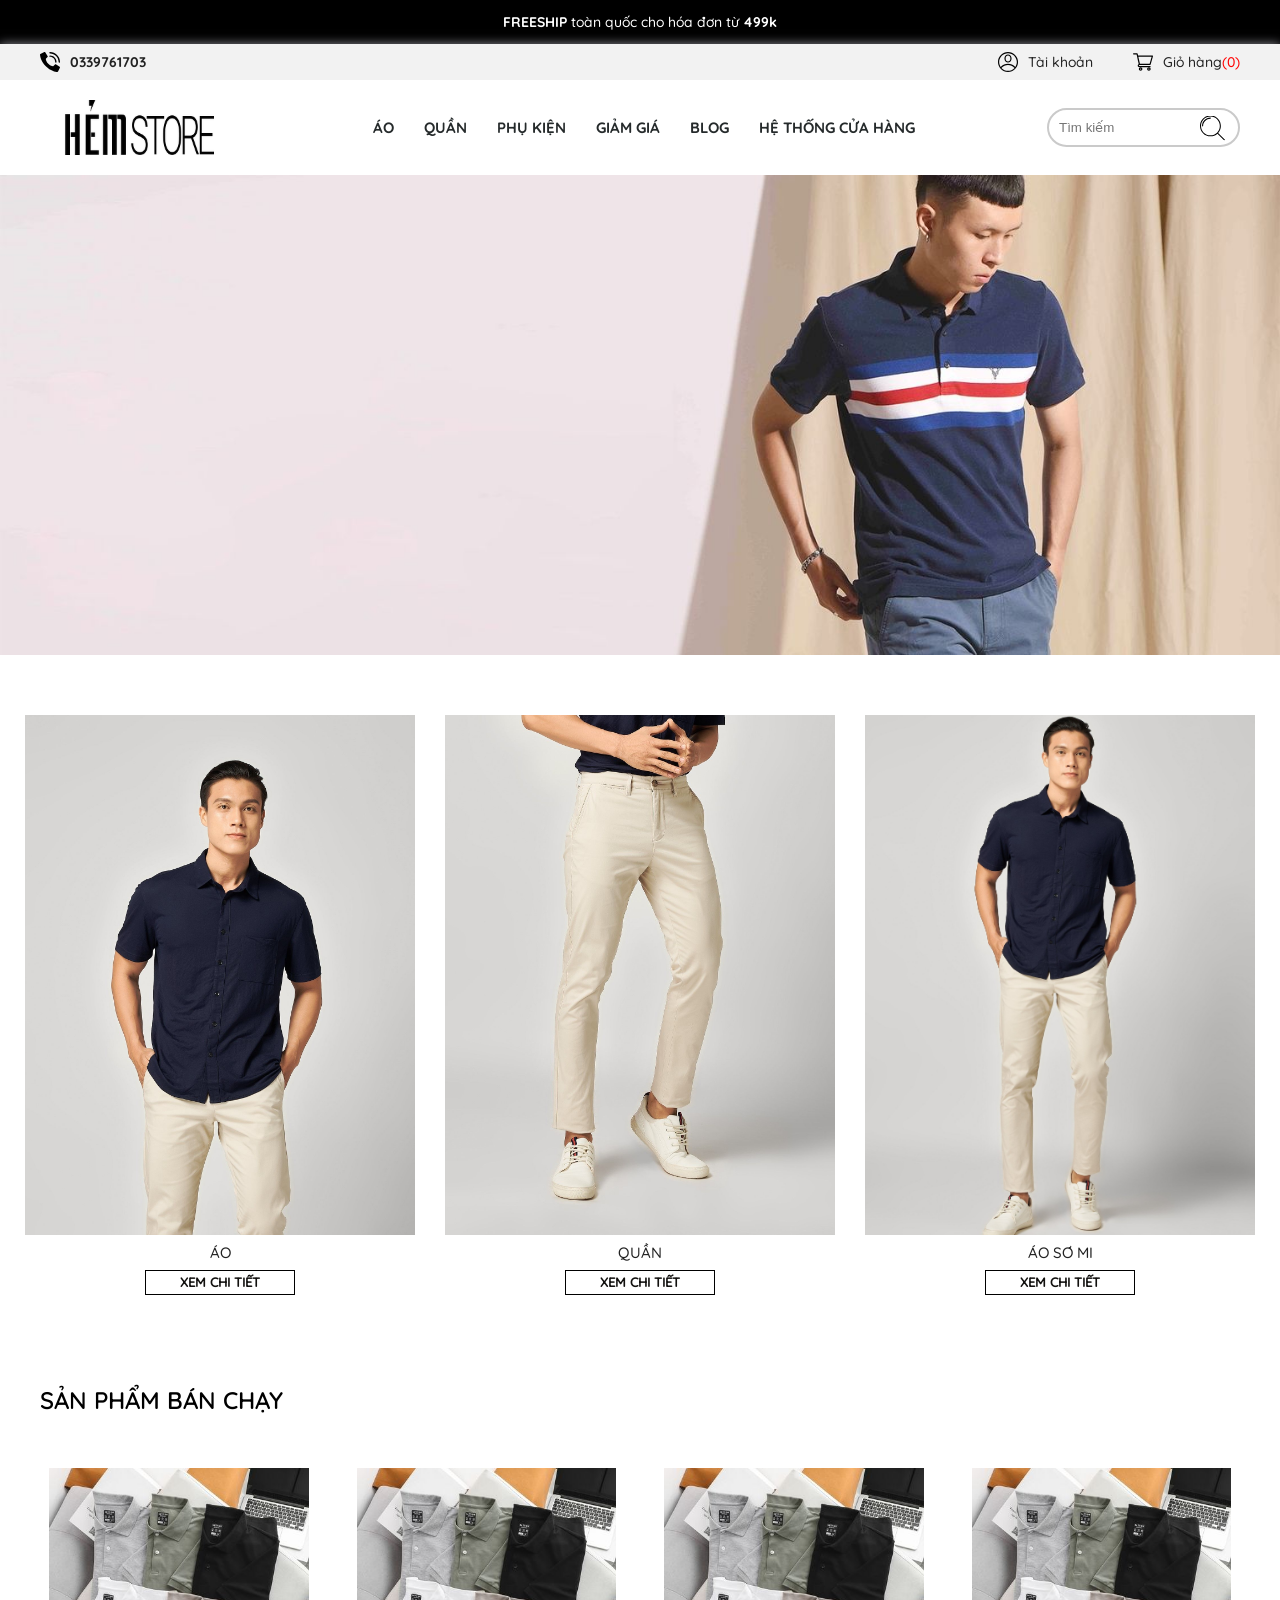
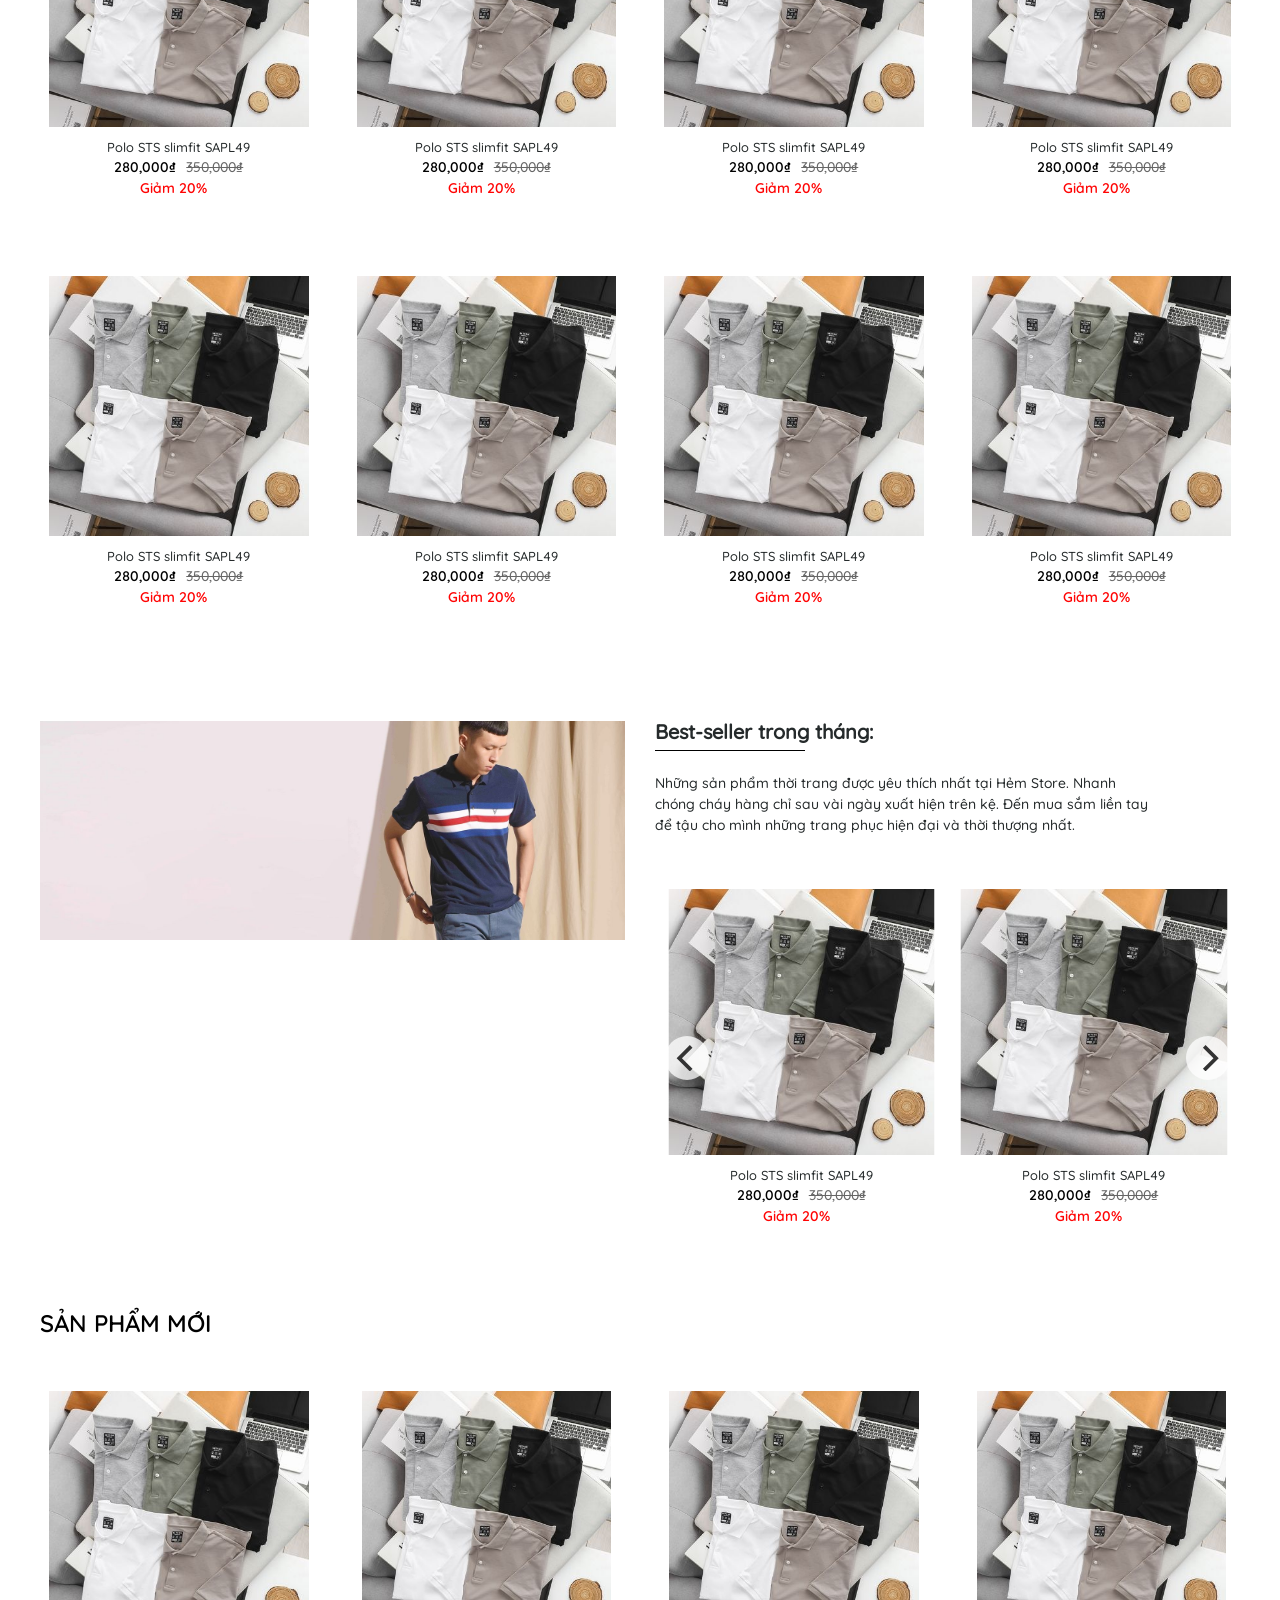
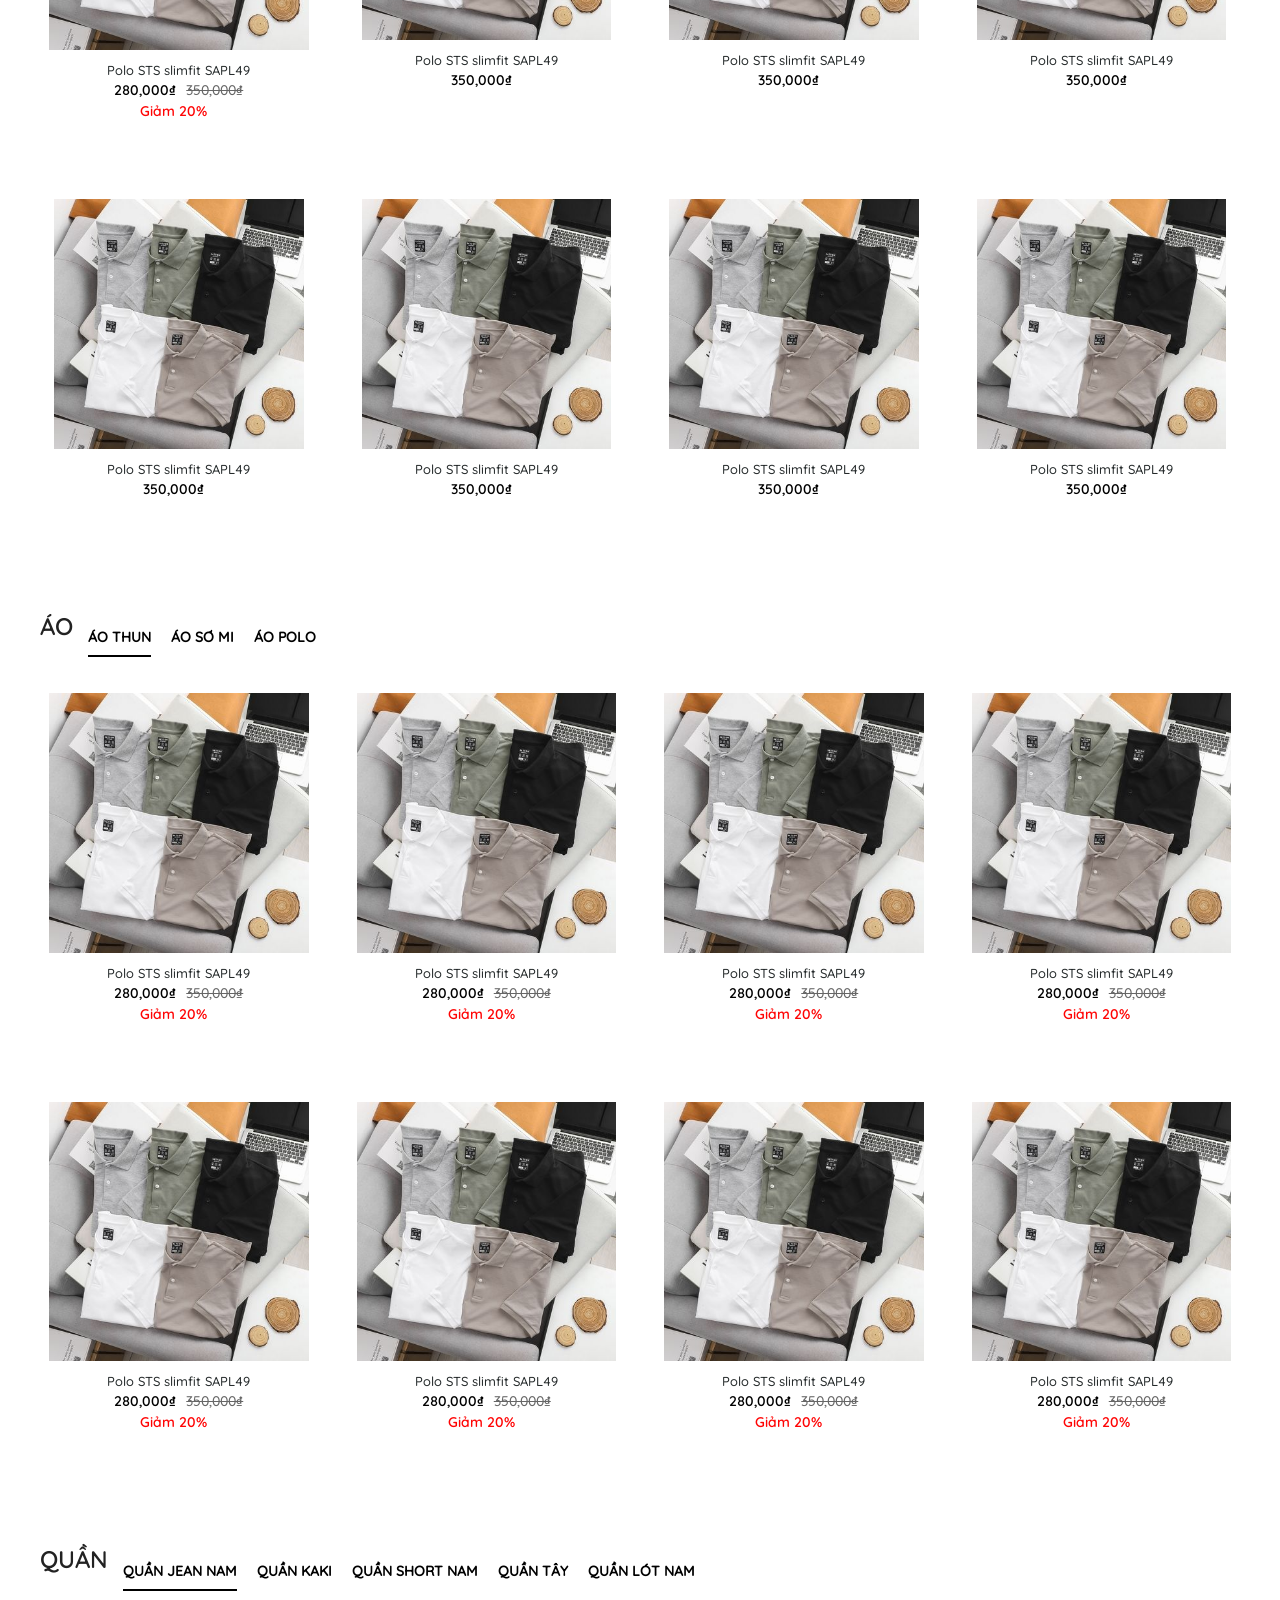
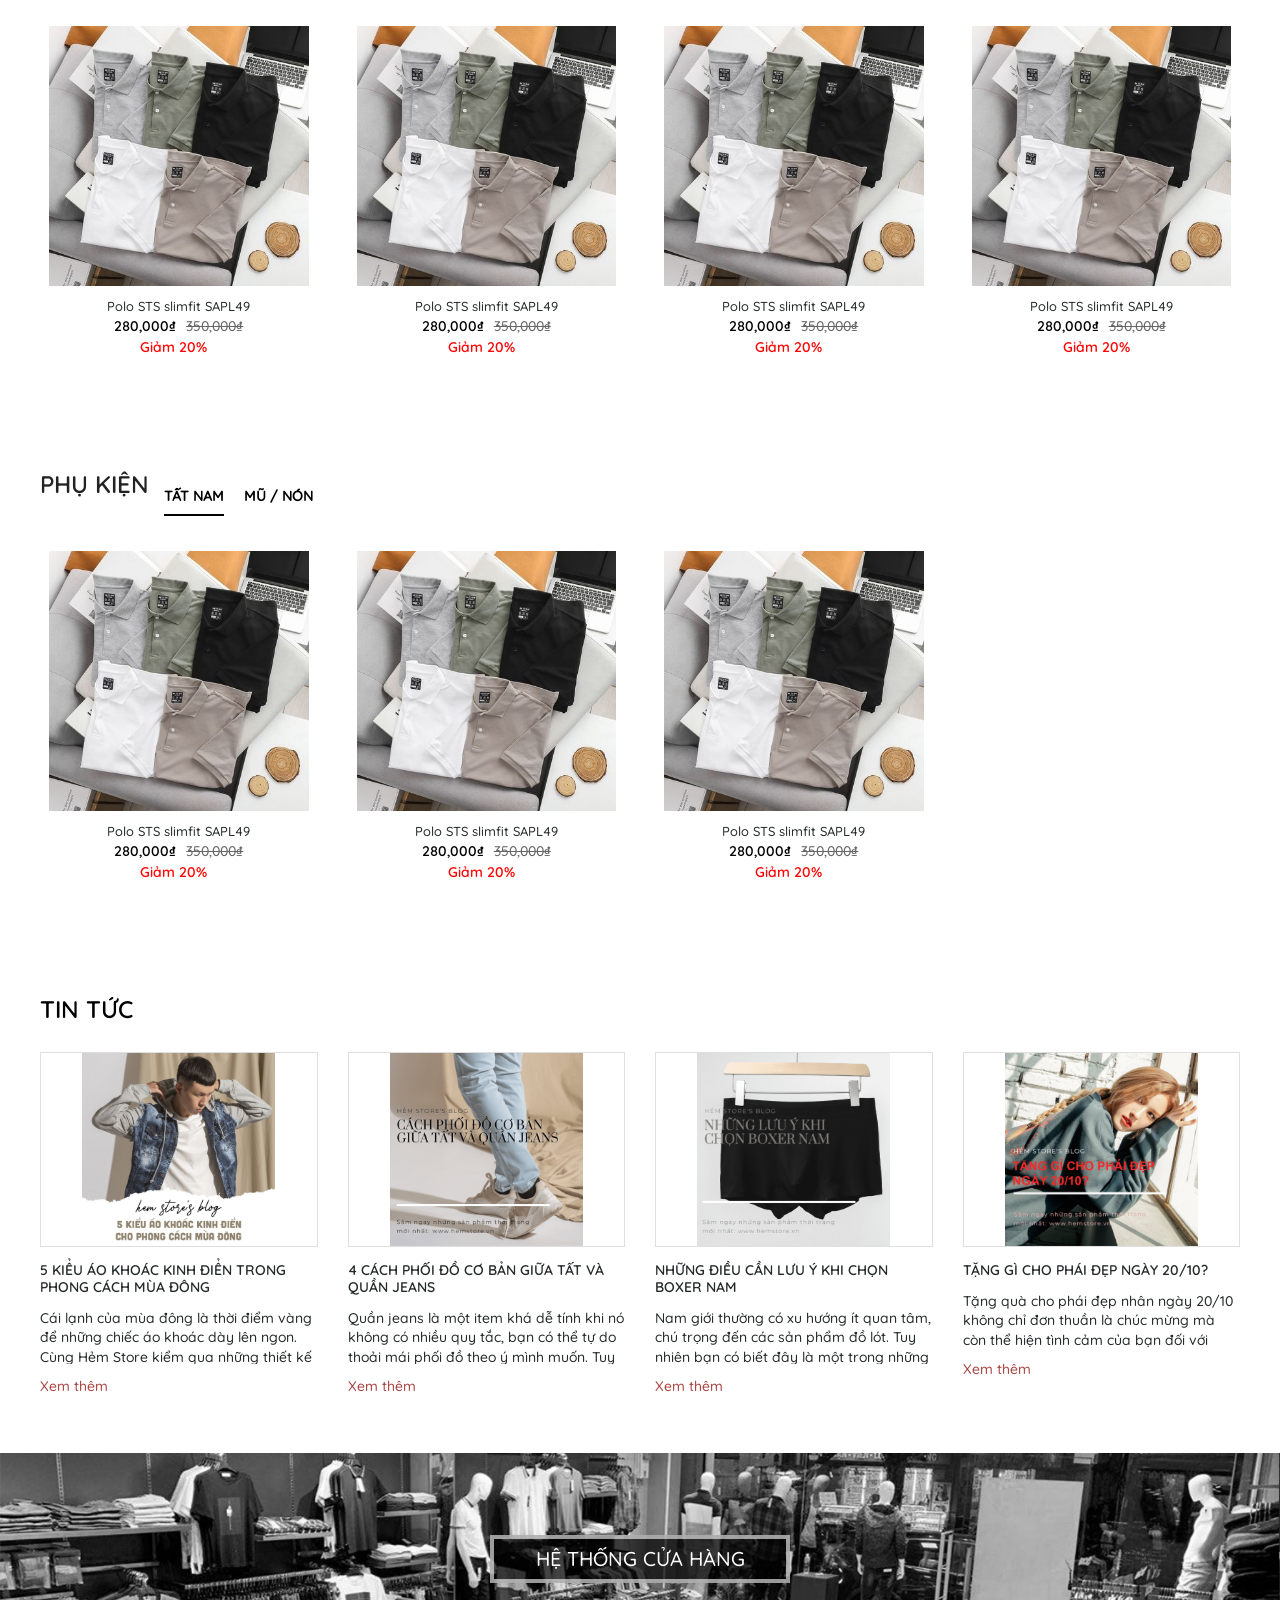
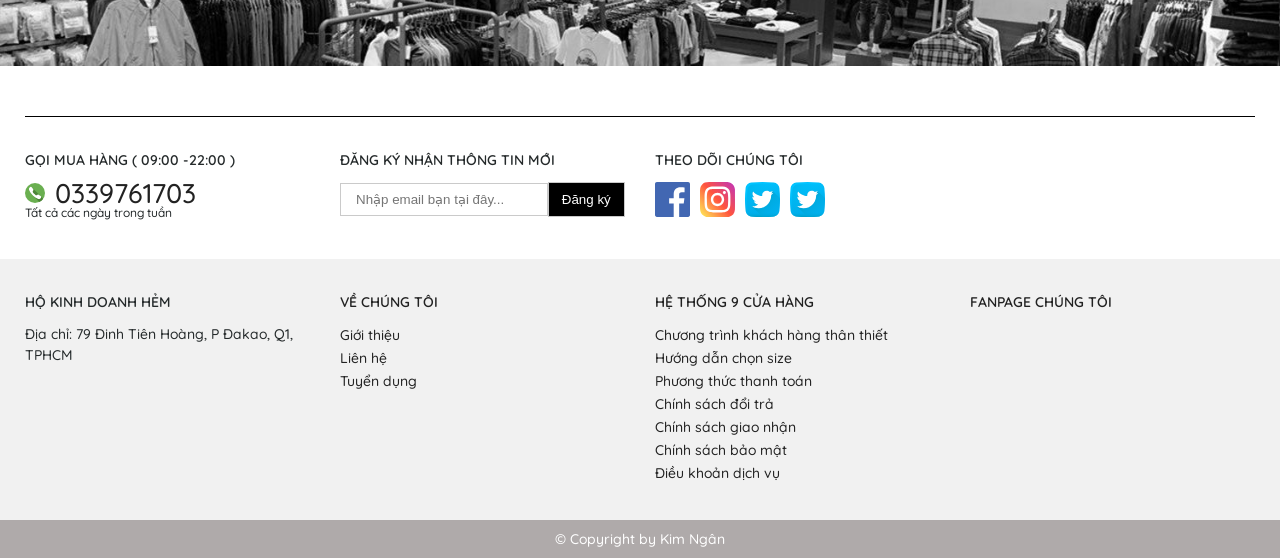
==== commit 9fdd9e09: "update 4/05/2021" ====
--- a/index.html
+++ b/index.html
@@ -55,13 +55,13 @@
 								</a>
 							</li>
 							<li>
-								<a href="user.html" >
+								<a href="user.html">
 									<img src="img/account.svg" alt="" class="svg">
 									<span>Tài khoản</span>
 								</a>
 							</li>
 							<li>
-								<a href="" class="cart" data-togle ="cart-section">
+								<a href="" class="cart" data-togle="cart-section">
 									<img src="img/shopping-cart.svg" alt="" class="svg">
 									<span>Giỏ hàng</span>
 								</a>
@@ -494,9 +494,19 @@
 											Polo STS slimfit SAPL49
 										</p>
 									</a>
-									<h3 class="price">
-										350,000₫
-									</h3>
+									<div class="price">
+										<h3>
+											280,000₫
+										</h3>
+										<span>
+											350,000₫
+										</span>
+									</div>
+									<div class="discount">
+										<h3>
+											Giảm 20%
+										</h3>
+									</div>
 								</div>
 								<div class="action">
 									<a href="" class="buy">
@@ -511,90 +521,6 @@
 							</div>
 						</div>
 						<div class="col-lg-3 col-md-4 col-sm-6 col-6">
-							<div class="product-items">
-								<div class="product-items__img">
-									<a href="product-details.html">
-										<div class="product-img">
-											<img src="img/product/product_thumb2.jpg" alt="">
-											<img src="img/product/product_thumb2-hv.jpg" alt="" class="img-hover">
-										</div>
-										<p class="product-name">
-											Polo STS slimfit SAPL49
-										</p>
-									</a>
-									<h3 class="price">
-										350,000₫
-									</h3>
-								</div>
-								<div class="action">
-									<a href="" class="buy">
-										<img src="img/shopping-cart.svg" alt="" class="svg">
-										<span>Mua nhanh</span>
-									</a>
-									<a href="product-details.html" class="details">
-										<img src="img/eye.svg" alt="" class="svg">
-										<span>Xem Chi tiết</span>
-									</a>
-								</div>
-							</div>
-						</div>
-						<div class="col-lg-3 col-md-4 col-sm-6 col-6">
-							<div class="product-items">
-								<div class="product-items__img">
-									<a href="product-details.html">
-										<div class="product-img">
-											<img src="img/product/product_thumb3.jpg" alt="">
-											<img src="img/product/product_thumb3-hv.jpg" alt="" class="img-hover">
-										</div>
-										<p class="product-name">
-											Polo STS slimfit SAPL49
-										</p>
-									</a>
-									<h3 class="price">
-										350,000₫
-									</h3>
-								</div>
-								<div class="action">
-									<a href="" class="buy">
-										<img src="img/shopping-cart.svg" alt="" class="svg">
-										<span>Mua nhanh</span>
-									</a>
-									<a href="product-details.html" class="details">
-										<img src="img/eye.svg" alt="" class="svg">
-										<span>Xem Chi tiết</span>
-									</a>
-								</div>
-							</div>
-						</div>
-						<div class="col-lg-3 col-md-4 col-sm-6 col-6">
-							<div class="product-items">
-								<div class="product-items__img">
-									<a href="product-details.html">
-										<div class="product-img">
-											<img src="img/product/product_thumb4.jpg" alt="">
-											<img src="img/product/product_thumb4-hv.jpg" alt="" class="img-hover">
-										</div>
-										<p class="product-name">
-											Polo STS slimfit SAPL49
-										</p>
-									</a>
-									<h3 class="price">
-										350,000₫
-									</h3>
-								</div>
-								<div class="action">
-									<a href="" class="buy">
-										<img src="img/shopping-cart.svg" alt="" class="svg">
-										<span>Mua nhanh</span>
-									</a>
-									<a href="product-details.html" class="details">
-										<img src="img/eye.svg" alt="" class="svg">
-										<span>Xem Chi tiết</span>
-									</a>
-								</div>
-							</div>
-						</div>
-						<div class="col-lg-3 col-md-4 col-sm-6">
 							<div class="product-items">
 								<div class="product-items__img">
 									<a href="product-details.html">
@@ -606,9 +532,19 @@
 											Polo STS slimfit SAPL49
 										</p>
 									</a>
-									<h3 class="price">
-										350,000₫
-									</h3>
+									<div class="price">
+										<h3>
+											280,000₫
+										</h3>
+										<span>
+											350,000₫
+										</span>
+									</div>
+									<div class="discount">
+										<h3>
+											Giảm 20%
+										</h3>
+									</div>
 								</div>
 								<div class="action">
 									<a href="" class="buy">
@@ -622,7 +558,7 @@
 								</div>
 							</div>
 						</div>
-						<div class="col-lg-3 col-md-4 col-sm-6">
+						<div class="col-lg-3 col-md-4 col-sm-6 col-6">
 							<div class="product-items">
 								<div class="product-items__img">
 									<a href="product-details.html">
@@ -634,9 +570,19 @@
 											Polo STS slimfit SAPL49
 										</p>
 									</a>
-									<h3 class="price">
-										350,000₫
-									</h3>
+									<div class="price">
+										<h3>
+											280,000₫
+										</h3>
+										<span>
+											350,000₫
+										</span>
+									</div>
+									<div class="discount">
+										<h3>
+											Giảm 20%
+										</h3>
+									</div>
 								</div>
 								<div class="action">
 									<a href="" class="buy">
@@ -650,7 +596,7 @@
 								</div>
 							</div>
 						</div>
-						<div class="col-lg-3 col-md-4 col-sm-6">
+						<div class="col-lg-3 col-md-4 col-sm-6 col-6">
 							<div class="product-items">
 								<div class="product-items__img">
 									<a href="product-details.html">
@@ -662,9 +608,19 @@
 											Polo STS slimfit SAPL49
 										</p>
 									</a>
-									<h3 class="price">
-										350,000₫
-									</h3>
+									<div class="price">
+										<h3>
+											280,000₫
+										</h3>
+										<span>
+											350,000₫
+										</span>
+									</div>
+									<div class="discount">
+										<h3>
+											Giảm 20%
+										</h3>
+									</div>
 								</div>
 								<div class="action">
 									<a href="" class="buy">
@@ -678,7 +634,7 @@
 								</div>
 							</div>
 						</div>
-						<div class="col-lg-3 col-md-4 col-sm-6">
+						<div class="col-lg-3 col-md-4 col-sm-6 col-6">
 							<div class="product-items">
 								<div class="product-items__img">
 									<a href="product-details.html">
@@ -690,9 +646,133 @@
 											Polo STS slimfit SAPL49
 										</p>
 									</a>
-									<h3 class="price">
-										350,000₫
-									</h3>
+									<div class="price">
+										<h3>
+											280,000₫
+										</h3>
+										<span>
+											350,000₫
+										</span>
+									</div>
+									<div class="discount">
+										<h3>
+											Giảm 20%
+										</h3>
+									</div>
+								</div>
+								<div class="action">
+									<a href="" class="buy">
+										<img src="img/shopping-cart.svg" alt="" class="svg">
+										<span>Mua nhanh</span>
+									</a>
+									<a href="product-details.html" class="details">
+										<img src="img/eye.svg" alt="" class="svg">
+										<span>Xem Chi tiết</span>
+									</a>
+								</div>
+							</div>
+						</div>
+						<div class="col-lg-3 col-md-4 col-sm-6 col-6">
+							<div class="product-items">
+								<div class="product-items__img">
+									<a href="product-details.html">
+										<div class="product-img">
+											<img src="img/product/product_thumb1.jpg" alt="">
+											<img src="img/product/product_thumb1-hv.jpg" alt="" class="img-hover">
+										</div>
+										<p class="product-name">
+											Polo STS slimfit SAPL49
+										</p>
+									</a>
+									<div class="price">
+										<h3>
+											280,000₫
+										</h3>
+										<span>
+											350,000₫
+										</span>
+									</div>
+									<div class="discount">
+										<h3>
+											Giảm 20%
+										</h3>
+									</div>
+								</div>
+								<div class="action">
+									<a href="" class="buy">
+										<img src="img/shopping-cart.svg" alt="" class="svg">
+										<span>Mua nhanh</span>
+									</a>
+									<a href="product-details.html" class="details">
+										<img src="img/eye.svg" alt="" class="svg">
+										<span>Xem Chi tiết</span>
+									</a>
+								</div>
+							</div>
+						</div>
+						<div class="col-lg-3 col-md-4 col-sm-6 col-6">
+							<div class="product-items">
+								<div class="product-items__img">
+									<a href="product-details.html">
+										<div class="product-img">
+											<img src="img/product/product_thumb1.jpg" alt="">
+											<img src="img/product/product_thumb1-hv.jpg" alt="" class="img-hover">
+										</div>
+										<p class="product-name">
+											Polo STS slimfit SAPL49
+										</p>
+									</a>
+									<div class="price">
+										<h3>
+											280,000₫
+										</h3>
+										<span>
+											350,000₫
+										</span>
+									</div>
+									<div class="discount">
+										<h3>
+											Giảm 20%
+										</h3>
+									</div>
+								</div>
+								<div class="action">
+									<a href="" class="buy">
+										<img src="img/shopping-cart.svg" alt="" class="svg">
+										<span>Mua nhanh</span>
+									</a>
+									<a href="product-details.html" class="details">
+										<img src="img/eye.svg" alt="" class="svg">
+										<span>Xem Chi tiết</span>
+									</a>
+								</div>
+							</div>
+						</div>
+						<div class="col-lg-3 col-md-4 col-sm-6 col-6">
+							<div class="product-items">
+								<div class="product-items__img">
+									<a href="product-details.html">
+										<div class="product-img">
+											<img src="img/product/product_thumb1.jpg" alt="">
+											<img src="img/product/product_thumb1-hv.jpg" alt="" class="img-hover">
+										</div>
+										<p class="product-name">
+											Polo STS slimfit SAPL49
+										</p>
+									</a>
+									<div class="price">
+										<h3>
+											280,000₫
+										</h3>
+										<span>
+											350,000₫
+										</span>
+									</div>
+									<div class="discount">
+										<h3>
+											Giảm 20%
+										</h3>
+									</div>
 								</div>
 								<div class="action">
 									<a href="" class="buy">
@@ -720,9 +800,19 @@
 											Polo STS slimfit SAPL49
 										</p>
 									</a>
-									<h3 class="price">
-										350,000₫
-									</h3>
+									<div class="price">
+										<h3 >
+											280,000₫ 
+										</h3>
+										<span>
+											350,000₫
+										</span>
+									</div>
+									<div class="discount">
+										<h3>
+											Giảm 20%
+										</h3>
+									</div>
 								</div>
 							</div>
 							<div class="product-items">
@@ -736,9 +826,19 @@
 											Polo STS slimfit SAPL49
 										</p>
 									</a>
-									<h3 class="price">
-										350,000₫
-									</h3>
+									<div class="price">
+										<h3 >
+											280,000₫ 
+										</h3>
+										<span>
+											350,000₫
+										</span>
+									</div>
+									<div class="discount">
+										<h3>
+											Giảm 20%
+										</h3>
+									</div>
 								</div>
 							</div>
 							<div class="product-items">
@@ -752,9 +852,19 @@
 											Polo STS slimfit SAPL49
 										</p>
 									</a>
-									<h3 class="price">
-										350,000₫
-									</h3>
+									<div class="price">
+										<h3 >
+											280,000₫ 
+										</h3>
+										<span>
+											350,000₫
+										</span>
+									</div>
+									<div class="discount">
+										<h3>
+											Giảm 20%
+										</h3>
+									</div>
 								</div>
 							</div>
 							<div class="product-items">
@@ -768,9 +878,19 @@
 											Polo STS slimfit SAPL49
 										</p>
 									</a>
-									<h3 class="price">
-										350,000₫
-									</h3>
+									<div class="price">
+										<h3 >
+											280,000₫ 
+										</h3>
+										<span>
+											350,000₫
+										</span>
+									</div>
+									<div class="discount">
+										<h3>
+											Giảm 20%
+										</h3>
+									</div>
 								</div>
 							</div>
 							<div class="product-items">
@@ -784,9 +904,19 @@
 											Polo STS slimfit SAPL49
 										</p>
 									</a>
-									<h3 class="price">
-										350,000₫
-									</h3>
+									<div class="price">
+										<h3 >
+											280,000₫ 
+										</h3>
+										<span>
+											350,000₫
+										</span>
+									</div>
+									<div class="discount">
+										<h3>
+											Giảm 20%
+										</h3>
+									</div>
 								</div>
 							</div>
 							<div class="product-items">
@@ -800,9 +930,19 @@
 											Polo STS slimfit SAPL49
 										</p>
 									</a>
-									<h3 class="price">
-										350,000₫
-									</h3>
+									<div class="price">
+										<h3 >
+											280,000₫ 
+										</h3>
+										<span>
+											350,000₫
+										</span>
+									</div>
+									<div class="discount">
+										<h3>
+											Giảm 20%
+										</h3>
+									</div>
 								</div>
 							</div>
 							<div class="product-items">
@@ -816,9 +956,19 @@
 											Polo STS slimfit SAPL49
 										</p>
 									</a>
-									<h3 class="price">
-										350,000₫
-									</h3>
+									<div class="price">
+										<h3 >
+											280,000₫ 
+										</h3>
+										<span>
+											350,000₫
+										</span>
+									</div>
+									<div class="discount">
+										<h3>
+											Giảm 20%
+										</h3>
+									</div>
 								</div>
 							</div>
 						</div>
@@ -854,9 +1004,19 @@
 													Polo STS slimfit SAPL49
 												</p>
 											</a>
-											<h3 class="price">
-												350,000₫
-											</h3>
+											<div class="price">
+												<h3>
+													280,000₫
+												</h3>
+												<span>
+													350,000₫
+												</span>
+											</div>
+											<div class="discount">
+												<h3>
+													Giảm 20%
+												</h3>
+											</div>
 										</div>
 									</div>
 									<div class="product-carousel__items product-items">
@@ -870,9 +1030,19 @@
 													Polo STS slimfit SAPL49
 												</p>
 											</a>
-											<h3 class="price">
-												350,000₫
-											</h3>
+											<div class="price">
+												<h3>
+													280,000₫
+												</h3>
+												<span>
+													350,000₫
+												</span>
+											</div>
+											<div class="discount">
+												<h3>
+													Giảm 20%
+												</h3>
+											</div>
 										</div>
 									</div>
 									<div class="product-carousel__items product-items">
@@ -886,9 +1056,19 @@
 													Polo STS slimfit SAPL49
 												</p>
 											</a>
-											<h3 class="price">
-												350,000₫
-											</h3>
+											<div class="price">
+												<h3>
+													280,000₫
+												</h3>
+												<span>
+													350,000₫
+												</span>
+											</div>
+											<div class="discount">
+												<h3>
+													Giảm 20%
+												</h3>
+											</div>
 										</div>
 									</div>
 								</div>
@@ -903,7 +1083,7 @@
 						SẢN PHẨM MỚI
 					</h2>
 					<div class="row product-list">
-						<div class="col-lg-3 col-md-4 col-sm-6">
+						<div class="col-lg-3 col-md-4 col-sm-6 col-6">
 							<div class="product-items">
 								<div class="product-items__img">
 									<a href="product-details.html">
@@ -915,9 +1095,29 @@
 											Polo STS slimfit SAPL49
 										</p>
 									</a>
-									<h3 class="price">
-										350,000₫
-									</h3>
+									<div class="price">
+										<h3>
+											280,000₫
+										</h3>
+										<span>
+											350,000₫
+										</span>
+									</div>
+									<div class="discount">
+										<h3>
+											Giảm 20%
+										</h3>
+									</div>
+								</div>
+								<div class="action">
+									<a href="" class="buy">
+										<img src="img/shopping-cart.svg" alt="" class="svg">
+										<span>Mua nhanh</span>
+									</a>
+									<a href="product-details.html" class="details">
+										<img src="img/eye.svg" alt="" class="svg">
+										<span>Xem Chi tiết</span>
+									</a>
 								</div>
 							</div>
 						</div>
@@ -1131,9 +1331,19 @@
 											Polo STS slimfit SAPL49
 										</p>
 									</a>
-									<h3 class="price">
-										350,000₫
-									</h3>
+									<div class="price">
+										<h3>
+											280,000₫
+										</h3>
+										<span>
+											350,000₫
+										</span>
+									</div>
+									<div class="discount">
+										<h3>
+											Giảm 20%
+										</h3>
+									</div>
 								</div>
 							</div>
 							<div class="product-items">
@@ -1147,9 +1357,19 @@
 											Polo STS slimfit SAPL49
 										</p>
 									</a>
-									<h3 class="price">
-										350,000₫
-									</h3>
+									<div class="price">
+										<h3>
+											280,000₫
+										</h3>
+										<span>
+											350,000₫
+										</span>
+									</div>
+									<div class="discount">
+										<h3>
+											Giảm 20%
+										</h3>
+									</div>
 								</div>
 							</div>
 							<div class="product-items">
@@ -1163,9 +1383,19 @@
 											Polo STS slimfit SAPL49
 										</p>
 									</a>
-									<h3 class="price">
-										350,000₫
-									</h3>
+									<div class="price">
+										<h3>
+											280,000₫
+										</h3>
+										<span>
+											350,000₫
+										</span>
+									</div>
+									<div class="discount">
+										<h3>
+											Giảm 20%
+										</h3>
+									</div>
 								</div>
 							</div>
 							<div class="product-items">
@@ -1179,9 +1409,19 @@
 											Polo STS slimfit SAPL49
 										</p>
 									</a>
-									<h3 class="price">
-										350,000₫
-									</h3>
+									<div class="price">
+										<h3>
+											280,000₫
+										</h3>
+										<span>
+											350,000₫
+										</span>
+									</div>
+									<div class="discount">
+										<h3>
+											Giảm 20%
+										</h3>
+									</div>
 								</div>
 							</div>
 							<div class="product-items">
@@ -1195,9 +1435,19 @@
 											Polo STS slimfit SAPL49
 										</p>
 									</a>
-									<h3 class="price">
-										350,000₫
-									</h3>
+									<div class="price">
+										<h3>
+											280,000₫
+										</h3>
+										<span>
+											350,000₫
+										</span>
+									</div>
+									<div class="discount">
+										<h3>
+											Giảm 20%
+										</h3>
+									</div>
 								</div>
 							</div>
 							<div class="product-items">
@@ -1211,9 +1461,19 @@
 											Polo STS slimfit SAPL49
 										</p>
 									</a>
-									<h3 class="price">
-										350,000₫
-									</h3>
+									<div class="price">
+										<h3>
+											280,000₫
+										</h3>
+										<span>
+											350,000₫
+										</span>
+									</div>
+									<div class="discount">
+										<h3>
+											Giảm 20%
+										</h3>
+									</div>
 								</div>
 							</div>
 							<div class="product-items">
@@ -1227,9 +1487,19 @@
 											Polo STS slimfit SAPL49
 										</p>
 									</a>
-									<h3 class="price">
-										350,000₫
-									</h3>
+									<div class="price">
+										<h3>
+											280,000₫
+										</h3>
+										<span>
+											350,000₫
+										</span>
+									</div>
+									<div class="discount">
+										<h3>
+											Giảm 20%
+										</h3>
+									</div>
 								</div>
 							</div>
 						</div>
@@ -1266,205 +1536,285 @@
 														Polo STS slimfit SAPL49
 													</p>
 												</a>
-												<h3 class="price">
-													350,000₫
-												</h3>
-											</div>
-											<div class="action">
-												<a href="" class="buy">
-													<img src="img/shopping-cart.svg" alt="" class="svg">
-													<span>Mua nhanh</span>
-												</a>
-												<a href="product-details.html" class="details">
-													<img src="img/eye.svg" alt="" class="svg">
-													<span>Xem Chi tiết</span>
-												</a>
-											</div>
-										</div>
-									</div>
-									<div class="col-lg-3 col-md-4 col-sm-6 col-6">
-										<div class="product-items">
-											<div class="product-items__img">
-												<a href="product-details.html">
-													<div class="product-img">
-														<img src="img/product/product_thumb1.jpg" alt="">
-														<img src="img/product/product_thumb1-hv.jpg" alt="" class="img-hover">
-													</div>
-													<p class="product-name">
-														Polo STS slimfit SAPL49
-													</p>
-												</a>
-												<h3 class="price">
-													350,000₫
-												</h3>
-											</div>
-											<div class="action">
-												<a href="" class="buy">
-													<img src="img/shopping-cart.svg" alt="" class="svg">
-													<span>Mua nhanh</span>
-												</a>
-												<a href="product-details.html" class="details">
-													<img src="img/eye.svg" alt="" class="svg">
-													<span>Xem Chi tiết</span>
-												</a>
-											</div>
-										</div>
-									</div>
-									<div class="col-lg-3 col-md-4 col-sm-6 col-6">
-										<div class="product-items">
-											<div class="product-items__img">
-												<a href="product-details.html">
-													<div class="product-img">
-														<img src="img/product/product_thumb1.jpg" alt="">
-														<img src="img/product/product_thumb1-hv.jpg" alt="" class="img-hover">
-													</div>
-													<p class="product-name">
-														Polo STS slimfit SAPL49
-													</p>
-												</a>
-												<h3 class="price">
-													350,000₫
-												</h3>
-											</div>
-											<div class="action">
-												<a href="" class="buy">
-													<img src="img/shopping-cart.svg" alt="" class="svg">
-													<span>Mua nhanh</span>
-												</a>
-												<a href="product-details.html" class="details">
-													<img src="img/eye.svg" alt="" class="svg">
-													<span>Xem Chi tiết</span>
-												</a>
-											</div>
-										</div>
-									</div>
-									<div class="col-lg-3 col-md-4 col-sm-6 col-6">
-										<div class="product-items">
-											<div class="product-items__img">
-												<a href="product-details.html">
-													<div class="product-img">
-														<img src="img/product/product_thumb1.jpg" alt="">
-														<img src="img/product/product_thumb1-hv.jpg" alt="" class="img-hover">
-													</div>
-													<p class="product-name">
-														Polo STS slimfit SAPL49
-													</p>
-												</a>
-												<h3 class="price">
-													350,000₫
-												</h3>
-											</div>
-											<div class="action">
-												<a href="" class="buy">
-													<img src="img/shopping-cart.svg" alt="" class="svg">
-													<span>Mua nhanh</span>
-												</a>
-												<a href="product-details.html" class="details">
-													<img src="img/eye.svg" alt="" class="svg">
-													<span>Xem Chi tiết</span>
-												</a>
-											</div>
-										</div>
-									</div>
-									<div class="col-lg-3 col-md-4 col-sm-6 col-6">
-										<div class="product-items">
-											<div class="product-items__img">
-												<a href="product-details.html">
-													<div class="product-img">
-														<img src="img/product/product_thumb1.jpg" alt="">
-														<img src="img/product/product_thumb1-hv.jpg" alt="" class="img-hover">
-													</div>
-													<p class="product-name">
-														Polo STS slimfit SAPL49
-													</p>
-												</a>
-												<h3 class="price">
-													350,000₫
-												</h3>
-											</div>
-											<div class="action">
-												<a href="" class="buy">
-													<img src="img/shopping-cart.svg" alt="" class="svg">
-													<span>Mua nhanh</span>
-												</a>
-												<a href="product-details.html" class="details">
-													<img src="img/eye.svg" alt="" class="svg">
-													<span>Xem Chi tiết</span>
-												</a>
-											</div>
-										</div>
-									</div>
-									<div class="col-lg-3 col-md-4 col-sm-6 col-6">
-										<div class="product-items">
-											<div class="product-items__img">
-												<a href="product-details.html">
-													<div class="product-img">
-														<img src="img/product/product_thumb1.jpg" alt="">
-														<img src="img/product/product_thumb1-hv.jpg" alt="" class="img-hover">
-													</div>
-													<p class="product-name">
-														Polo STS slimfit SAPL49
-													</p>
-												</a>
-												<h3 class="price">
-													350,000₫
-												</h3>
-											</div>
-											<div class="action">
-												<a href="" class="buy">
-													<img src="img/shopping-cart.svg" alt="" class="svg">
-													<span>Mua nhanh</span>
-												</a>
-												<a href="product-details.html" class="details">
-													<img src="img/eye.svg" alt="" class="svg">
-													<span>Xem Chi tiết</span>
-												</a>
-											</div>
-										</div>
-									</div>
-									<div class="col-lg-3 col-md-4 col-sm-6 col-6">
-										<div class="product-items">
-											<div class="product-items__img">
-												<a href="product-details.html">
-													<div class="product-img">
-														<img src="img/product/product_thumb1.jpg" alt="">
-														<img src="img/product/product_thumb1-hv.jpg" alt="" class="img-hover">
-													</div>
-													<p class="product-name">
-														Polo STS slimfit SAPL49
-													</p>
-												</a>
-												<h3 class="price">
-													350,000₫
-												</h3>
-											</div>
-											<div class="action">
-												<a href="" class="buy">
-													<img src="img/shopping-cart.svg" alt="" class="svg">
-													<span>Mua nhanh</span>
-												</a>
-												<a href="product-details.html" class="details">
-													<img src="img/eye.svg" alt="" class="svg">
-													<span>Xem Chi tiết</span>
-												</a>
-											</div>
-										</div>
-									</div>
-									<div class="col-lg-3 col-md-4 col-sm-6 col-6">
-										<div class="product-items">
-											<div class="product-items__img">
-												<a href="product-details.html">
-													<div class="product-img">
-														<img src="img/product/product_thumb1.jpg" alt="">
-														<img src="img/product/product_thumb1-hv.jpg" alt="" class="img-hover">
-													</div>
-													<p class="product-name">
-														Polo STS slimfit SAPL49
-													</p>
-												</a>
-												<h3 class="price">
-													350,000₫
-												</h3>
+												<div class="price">
+													<h3>
+														280,000₫
+													</h3>
+													<span>
+														350,000₫
+													</span>
+												</div>
+												<div class="discount">
+													<h3>
+														Giảm 20%
+													</h3>
+												</div>
+											</div>
+											<div class="action">
+												<a href="" class="buy">
+													<img src="img/shopping-cart.svg" alt="" class="svg">
+													<span>Mua nhanh</span>
+												</a>
+												<a href="product-details.html" class="details">
+													<img src="img/eye.svg" alt="" class="svg">
+													<span>Xem Chi tiết</span>
+												</a>
+											</div>
+										</div>
+									</div>
+									<div class="col-lg-3 col-md-4 col-sm-6 col-6">
+										<div class="product-items">
+											<div class="product-items__img">
+												<a href="product-details.html">
+													<div class="product-img">
+														<img src="img/product/product_thumb1.jpg" alt="">
+														<img src="img/product/product_thumb1-hv.jpg" alt="" class="img-hover">
+													</div>
+													<p class="product-name">
+														Polo STS slimfit SAPL49
+													</p>
+												</a>
+												<div class="price">
+													<h3>
+														280,000₫
+													</h3>
+													<span>
+														350,000₫
+													</span>
+												</div>
+												<div class="discount">
+													<h3>
+														Giảm 20%
+													</h3>
+												</div>
+											</div>
+											<div class="action">
+												<a href="" class="buy">
+													<img src="img/shopping-cart.svg" alt="" class="svg">
+													<span>Mua nhanh</span>
+												</a>
+												<a href="product-details.html" class="details">
+													<img src="img/eye.svg" alt="" class="svg">
+													<span>Xem Chi tiết</span>
+												</a>
+											</div>
+										</div>
+									</div>
+									<div class="col-lg-3 col-md-4 col-sm-6 col-6">
+										<div class="product-items">
+											<div class="product-items__img">
+												<a href="product-details.html">
+													<div class="product-img">
+														<img src="img/product/product_thumb1.jpg" alt="">
+														<img src="img/product/product_thumb1-hv.jpg" alt="" class="img-hover">
+													</div>
+													<p class="product-name">
+														Polo STS slimfit SAPL49
+													</p>
+												</a>
+												<div class="price">
+													<h3>
+														280,000₫
+													</h3>
+													<span>
+														350,000₫
+													</span>
+												</div>
+												<div class="discount">
+													<h3>
+														Giảm 20%
+													</h3>
+												</div>
+											</div>
+											<div class="action">
+												<a href="" class="buy">
+													<img src="img/shopping-cart.svg" alt="" class="svg">
+													<span>Mua nhanh</span>
+												</a>
+												<a href="product-details.html" class="details">
+													<img src="img/eye.svg" alt="" class="svg">
+													<span>Xem Chi tiết</span>
+												</a>
+											</div>
+										</div>
+									</div>
+									<div class="col-lg-3 col-md-4 col-sm-6 col-6">
+										<div class="product-items">
+											<div class="product-items__img">
+												<a href="product-details.html">
+													<div class="product-img">
+														<img src="img/product/product_thumb1.jpg" alt="">
+														<img src="img/product/product_thumb1-hv.jpg" alt="" class="img-hover">
+													</div>
+													<p class="product-name">
+														Polo STS slimfit SAPL49
+													</p>
+												</a>
+												<div class="price">
+													<h3>
+														280,000₫
+													</h3>
+													<span>
+														350,000₫
+													</span>
+												</div>
+												<div class="discount">
+													<h3>
+														Giảm 20%
+													</h3>
+												</div>
+											</div>
+											<div class="action">
+												<a href="" class="buy">
+													<img src="img/shopping-cart.svg" alt="" class="svg">
+													<span>Mua nhanh</span>
+												</a>
+												<a href="product-details.html" class="details">
+													<img src="img/eye.svg" alt="" class="svg">
+													<span>Xem Chi tiết</span>
+												</a>
+											</div>
+										</div>
+									</div>
+									<div class="col-lg-3 col-md-4 col-sm-6 col-6">
+										<div class="product-items">
+											<div class="product-items__img">
+												<a href="product-details.html">
+													<div class="product-img">
+														<img src="img/product/product_thumb1.jpg" alt="">
+														<img src="img/product/product_thumb1-hv.jpg" alt="" class="img-hover">
+													</div>
+													<p class="product-name">
+														Polo STS slimfit SAPL49
+													</p>
+												</a>
+												<div class="price">
+													<h3>
+														280,000₫
+													</h3>
+													<span>
+														350,000₫
+													</span>
+												</div>
+												<div class="discount">
+													<h3>
+														Giảm 20%
+													</h3>
+												</div>
+											</div>
+											<div class="action">
+												<a href="" class="buy">
+													<img src="img/shopping-cart.svg" alt="" class="svg">
+													<span>Mua nhanh</span>
+												</a>
+												<a href="product-details.html" class="details">
+													<img src="img/eye.svg" alt="" class="svg">
+													<span>Xem Chi tiết</span>
+												</a>
+											</div>
+										</div>
+									</div>
+									<div class="col-lg-3 col-md-4 col-sm-6 col-6">
+										<div class="product-items">
+											<div class="product-items__img">
+												<a href="product-details.html">
+													<div class="product-img">
+														<img src="img/product/product_thumb1.jpg" alt="">
+														<img src="img/product/product_thumb1-hv.jpg" alt="" class="img-hover">
+													</div>
+													<p class="product-name">
+														Polo STS slimfit SAPL49
+													</p>
+												</a>
+												<div class="price">
+													<h3>
+														280,000₫
+													</h3>
+													<span>
+														350,000₫
+													</span>
+												</div>
+												<div class="discount">
+													<h3>
+														Giảm 20%
+													</h3>
+												</div>
+											</div>
+											<div class="action">
+												<a href="" class="buy">
+													<img src="img/shopping-cart.svg" alt="" class="svg">
+													<span>Mua nhanh</span>
+												</a>
+												<a href="product-details.html" class="details">
+													<img src="img/eye.svg" alt="" class="svg">
+													<span>Xem Chi tiết</span>
+												</a>
+											</div>
+										</div>
+									</div>
+									<div class="col-lg-3 col-md-4 col-sm-6 col-6">
+										<div class="product-items">
+											<div class="product-items__img">
+												<a href="product-details.html">
+													<div class="product-img">
+														<img src="img/product/product_thumb1.jpg" alt="">
+														<img src="img/product/product_thumb1-hv.jpg" alt="" class="img-hover">
+													</div>
+													<p class="product-name">
+														Polo STS slimfit SAPL49
+													</p>
+												</a>
+												<div class="price">
+													<h3>
+														280,000₫
+													</h3>
+													<span>
+														350,000₫
+													</span>
+												</div>
+												<div class="discount">
+													<h3>
+														Giảm 20%
+													</h3>
+												</div>
+											</div>
+											<div class="action">
+												<a href="" class="buy">
+													<img src="img/shopping-cart.svg" alt="" class="svg">
+													<span>Mua nhanh</span>
+												</a>
+												<a href="product-details.html" class="details">
+													<img src="img/eye.svg" alt="" class="svg">
+													<span>Xem Chi tiết</span>
+												</a>
+											</div>
+										</div>
+									</div>
+									<div class="col-lg-3 col-md-4 col-sm-6 col-6">
+										<div class="product-items">
+											<div class="product-items__img">
+												<a href="product-details.html">
+													<div class="product-img">
+														<img src="img/product/product_thumb1.jpg" alt="">
+														<img src="img/product/product_thumb1-hv.jpg" alt="" class="img-hover">
+													</div>
+													<p class="product-name">
+														Polo STS slimfit SAPL49
+													</p>
+												</a>
+												<div class="price">
+													<h3>
+														280,000₫
+													</h3>
+													<span>
+														350,000₫
+													</span>
+												</div>
+												<div class="discount">
+													<h3>
+														Giảm 20%
+													</h3>
+												</div>
 											</div>
 											<div class="action">
 												<a href="" class="buy">
@@ -1494,205 +1844,285 @@
 														Polo STS slimfit SAPL49
 													</p>
 												</a>
-												<h3 class="price">
-													350,000₫
-												</h3>
-											</div>
-											<div class="action">
-												<a href="" class="buy">
-													<img src="img/shopping-cart.svg" alt="" class="svg">
-													<span>Mua nhanh</span>
-												</a>
-												<a href="product-details.html" class="details">
-													<img src="img/eye.svg" alt="" class="svg">
-													<span>Xem Chi tiết</span>
-												</a>
-											</div>
-										</div>
-									</div>
-									<div class="col-lg-3 col-md-4 col-sm-6 col-6">
-										<div class="product-items">
-											<div class="product-items__img">
-												<a href="product-details.html">
-													<div class="product-img">
-														<img src="img/product/product_thumb1.jpg" alt="">
-														<img src="img/product/product_thumb1-hv.jpg" alt="" class="img-hover">
-													</div>
-													<p class="product-name">
-														Polo STS slimfit SAPL49
-													</p>
-												</a>
-												<h3 class="price">
-													350,000₫
-												</h3>
-											</div>
-											<div class="action">
-												<a href="" class="buy">
-													<img src="img/shopping-cart.svg" alt="" class="svg">
-													<span>Mua nhanh</span>
-												</a>
-												<a href="product-details.html" class="details">
-													<img src="img/eye.svg" alt="" class="svg">
-													<span>Xem Chi tiết</span>
-												</a>
-											</div>
-										</div>
-									</div>
-									<div class="col-lg-3 col-md-4 col-sm-6 col-6">
-										<div class="product-items">
-											<div class="product-items__img">
-												<a href="product-details.html">
-													<div class="product-img">
-														<img src="img/product/product_thumb1.jpg" alt="">
-														<img src="img/product/product_thumb1-hv.jpg" alt="" class="img-hover">
-													</div>
-													<p class="product-name">
-														Polo STS slimfit SAPL49
-													</p>
-												</a>
-												<h3 class="price">
-													350,000₫
-												</h3>
-											</div>
-											<div class="action">
-												<a href="" class="buy">
-													<img src="img/shopping-cart.svg" alt="" class="svg">
-													<span>Mua nhanh</span>
-												</a>
-												<a href="product-details.html" class="details">
-													<img src="img/eye.svg" alt="" class="svg">
-													<span>Xem Chi tiết</span>
-												</a>
-											</div>
-										</div>
-									</div>
-									<div class="col-lg-3 col-md-4 col-sm-6 col-6">
-										<div class="product-items">
-											<div class="product-items__img">
-												<a href="product-details.html">
-													<div class="product-img">
-														<img src="img/product/product_thumb1.jpg" alt="">
-														<img src="img/product/product_thumb1-hv.jpg" alt="" class="img-hover">
-													</div>
-													<p class="product-name">
-														Polo STS slimfit SAPL49
-													</p>
-												</a>
-												<h3 class="price">
-													350,000₫
-												</h3>
-											</div>
-											<div class="action">
-												<a href="" class="buy">
-													<img src="img/shopping-cart.svg" alt="" class="svg">
-													<span>Mua nhanh</span>
-												</a>
-												<a href="product-details.html" class="details">
-													<img src="img/eye.svg" alt="" class="svg">
-													<span>Xem Chi tiết</span>
-												</a>
-											</div>
-										</div>
-									</div>
-									<div class="col-lg-3 col-md-4 col-sm-6 col-6">
-										<div class="product-items">
-											<div class="product-items__img">
-												<a href="product-details.html">
-													<div class="product-img">
-														<img src="img/product/product_thumb1.jpg" alt="">
-														<img src="img/product/product_thumb1-hv.jpg" alt="" class="img-hover">
-													</div>
-													<p class="product-name">
-														Polo STS slimfit SAPL49
-													</p>
-												</a>
-												<h3 class="price">
-													350,000₫
-												</h3>
-											</div>
-											<div class="action">
-												<a href="" class="buy">
-													<img src="img/shopping-cart.svg" alt="" class="svg">
-													<span>Mua nhanh</span>
-												</a>
-												<a href="product-details.html" class="details">
-													<img src="img/eye.svg" alt="" class="svg">
-													<span>Xem Chi tiết</span>
-												</a>
-											</div>
-										</div>
-									</div>
-									<div class="col-lg-3 col-md-4 col-sm-6 col-6">
-										<div class="product-items">
-											<div class="product-items__img">
-												<a href="product-details.html">
-													<div class="product-img">
-														<img src="img/product/product_thumb1.jpg" alt="">
-														<img src="img/product/product_thumb1-hv.jpg" alt="" class="img-hover">
-													</div>
-													<p class="product-name">
-														Polo STS slimfit SAPL49
-													</p>
-												</a>
-												<h3 class="price">
-													350,000₫
-												</h3>
-											</div>
-											<div class="action">
-												<a href="" class="buy">
-													<img src="img/shopping-cart.svg" alt="" class="svg">
-													<span>Mua nhanh</span>
-												</a>
-												<a href="product-details.html" class="details">
-													<img src="img/eye.svg" alt="" class="svg">
-													<span>Xem Chi tiết</span>
-												</a>
-											</div>
-										</div>
-									</div>
-									<div class="col-lg-3 col-md-4 col-sm-6 col-6">
-										<div class="product-items">
-											<div class="product-items__img">
-												<a href="product-details.html">
-													<div class="product-img">
-														<img src="img/product/product_thumb1.jpg" alt="">
-														<img src="img/product/product_thumb1-hv.jpg" alt="" class="img-hover">
-													</div>
-													<p class="product-name">
-														Polo STS slimfit SAPL49
-													</p>
-												</a>
-												<h3 class="price">
-													350,000₫
-												</h3>
-											</div>
-											<div class="action">
-												<a href="" class="buy">
-													<img src="img/shopping-cart.svg" alt="" class="svg">
-													<span>Mua nhanh</span>
-												</a>
-												<a href="product-details.html" class="details">
-													<img src="img/eye.svg" alt="" class="svg">
-													<span>Xem Chi tiết</span>
-												</a>
-											</div>
-										</div>
-									</div>
-									<div class="col-lg-3 col-md-4 col-sm-6 col-6">
-										<div class="product-items">
-											<div class="product-items__img">
-												<a href="product-details.html">
-													<div class="product-img">
-														<img src="img/product/product_thumb1.jpg" alt="">
-														<img src="img/product/product_thumb1-hv.jpg" alt="" class="img-hover">
-													</div>
-													<p class="product-name">
-														Polo STS slimfit SAPL49
-													</p>
-												</a>
-												<h3 class="price">
-													350,000₫
-												</h3>
+												<div class="price">
+													<h3>
+														280,000₫
+													</h3>
+													<span>
+														350,000₫
+													</span>
+												</div>
+												<div class="discount">
+													<h3>
+														Giảm 20%
+													</h3>
+												</div>
+											</div>
+											<div class="action">
+												<a href="" class="buy">
+													<img src="img/shopping-cart.svg" alt="" class="svg">
+													<span>Mua nhanh</span>
+												</a>
+												<a href="product-details.html" class="details">
+													<img src="img/eye.svg" alt="" class="svg">
+													<span>Xem Chi tiết</span>
+												</a>
+											</div>
+										</div>
+									</div>
+									<div class="col-lg-3 col-md-4 col-sm-6 col-6">
+										<div class="product-items">
+											<div class="product-items__img">
+												<a href="product-details.html">
+													<div class="product-img">
+														<img src="img/product/product_thumb1.jpg" alt="">
+														<img src="img/product/product_thumb1-hv.jpg" alt="" class="img-hover">
+													</div>
+													<p class="product-name">
+														Polo STS slimfit SAPL49
+													</p>
+												</a>
+												<div class="price">
+													<h3>
+														280,000₫
+													</h3>
+													<span>
+														350,000₫
+													</span>
+												</div>
+												<div class="discount">
+													<h3>
+														Giảm 20%
+													</h3>
+												</div>
+											</div>
+											<div class="action">
+												<a href="" class="buy">
+													<img src="img/shopping-cart.svg" alt="" class="svg">
+													<span>Mua nhanh</span>
+												</a>
+												<a href="product-details.html" class="details">
+													<img src="img/eye.svg" alt="" class="svg">
+													<span>Xem Chi tiết</span>
+												</a>
+											</div>
+										</div>
+									</div>
+									<div class="col-lg-3 col-md-4 col-sm-6 col-6">
+										<div class="product-items">
+											<div class="product-items__img">
+												<a href="product-details.html">
+													<div class="product-img">
+														<img src="img/product/product_thumb1.jpg" alt="">
+														<img src="img/product/product_thumb1-hv.jpg" alt="" class="img-hover">
+													</div>
+													<p class="product-name">
+														Polo STS slimfit SAPL49
+													</p>
+												</a>
+												<div class="price">
+													<h3>
+														280,000₫
+													</h3>
+													<span>
+														350,000₫
+													</span>
+												</div>
+												<div class="discount">
+													<h3>
+														Giảm 20%
+													</h3>
+												</div>
+											</div>
+											<div class="action">
+												<a href="" class="buy">
+													<img src="img/shopping-cart.svg" alt="" class="svg">
+													<span>Mua nhanh</span>
+												</a>
+												<a href="product-details.html" class="details">
+													<img src="img/eye.svg" alt="" class="svg">
+													<span>Xem Chi tiết</span>
+												</a>
+											</div>
+										</div>
+									</div>
+									<div class="col-lg-3 col-md-4 col-sm-6 col-6">
+										<div class="product-items">
+											<div class="product-items__img">
+												<a href="product-details.html">
+													<div class="product-img">
+														<img src="img/product/product_thumb1.jpg" alt="">
+														<img src="img/product/product_thumb1-hv.jpg" alt="" class="img-hover">
+													</div>
+													<p class="product-name">
+														Polo STS slimfit SAPL49
+													</p>
+												</a>
+												<div class="price">
+													<h3>
+														280,000₫
+													</h3>
+													<span>
+														350,000₫
+													</span>
+												</div>
+												<div class="discount">
+													<h3>
+														Giảm 20%
+													</h3>
+												</div>
+											</div>
+											<div class="action">
+												<a href="" class="buy">
+													<img src="img/shopping-cart.svg" alt="" class="svg">
+													<span>Mua nhanh</span>
+												</a>
+												<a href="product-details.html" class="details">
+													<img src="img/eye.svg" alt="" class="svg">
+													<span>Xem Chi tiết</span>
+												</a>
+											</div>
+										</div>
+									</div>
+									<div class="col-lg-3 col-md-4 col-sm-6 col-6">
+										<div class="product-items">
+											<div class="product-items__img">
+												<a href="product-details.html">
+													<div class="product-img">
+														<img src="img/product/product_thumb1.jpg" alt="">
+														<img src="img/product/product_thumb1-hv.jpg" alt="" class="img-hover">
+													</div>
+													<p class="product-name">
+														Polo STS slimfit SAPL49
+													</p>
+												</a>
+												<div class="price">
+													<h3>
+														280,000₫
+													</h3>
+													<span>
+														350,000₫
+													</span>
+												</div>
+												<div class="discount">
+													<h3>
+														Giảm 20%
+													</h3>
+												</div>
+											</div>
+											<div class="action">
+												<a href="" class="buy">
+													<img src="img/shopping-cart.svg" alt="" class="svg">
+													<span>Mua nhanh</span>
+												</a>
+												<a href="product-details.html" class="details">
+													<img src="img/eye.svg" alt="" class="svg">
+													<span>Xem Chi tiết</span>
+												</a>
+											</div>
+										</div>
+									</div>
+									<div class="col-lg-3 col-md-4 col-sm-6 col-6">
+										<div class="product-items">
+											<div class="product-items__img">
+												<a href="product-details.html">
+													<div class="product-img">
+														<img src="img/product/product_thumb1.jpg" alt="">
+														<img src="img/product/product_thumb1-hv.jpg" alt="" class="img-hover">
+													</div>
+													<p class="product-name">
+														Polo STS slimfit SAPL49
+													</p>
+												</a>
+												<div class="price">
+													<h3>
+														280,000₫
+													</h3>
+													<span>
+														350,000₫
+													</span>
+												</div>
+												<div class="discount">
+													<h3>
+														Giảm 20%
+													</h3>
+												</div>
+											</div>
+											<div class="action">
+												<a href="" class="buy">
+													<img src="img/shopping-cart.svg" alt="" class="svg">
+													<span>Mua nhanh</span>
+												</a>
+												<a href="product-details.html" class="details">
+													<img src="img/eye.svg" alt="" class="svg">
+													<span>Xem Chi tiết</span>
+												</a>
+											</div>
+										</div>
+									</div>
+									<div class="col-lg-3 col-md-4 col-sm-6 col-6">
+										<div class="product-items">
+											<div class="product-items__img">
+												<a href="product-details.html">
+													<div class="product-img">
+														<img src="img/product/product_thumb1.jpg" alt="">
+														<img src="img/product/product_thumb1-hv.jpg" alt="" class="img-hover">
+													</div>
+													<p class="product-name">
+														Polo STS slimfit SAPL49
+													</p>
+												</a>
+												<div class="price">
+													<h3>
+														280,000₫
+													</h3>
+													<span>
+														350,000₫
+													</span>
+												</div>
+												<div class="discount">
+													<h3>
+														Giảm 20%
+													</h3>
+												</div>
+											</div>
+											<div class="action">
+												<a href="" class="buy">
+													<img src="img/shopping-cart.svg" alt="" class="svg">
+													<span>Mua nhanh</span>
+												</a>
+												<a href="product-details.html" class="details">
+													<img src="img/eye.svg" alt="" class="svg">
+													<span>Xem Chi tiết</span>
+												</a>
+											</div>
+										</div>
+									</div>
+									<div class="col-lg-3 col-md-4 col-sm-6 col-6">
+										<div class="product-items">
+											<div class="product-items__img">
+												<a href="product-details.html">
+													<div class="product-img">
+														<img src="img/product/product_thumb1.jpg" alt="">
+														<img src="img/product/product_thumb1-hv.jpg" alt="" class="img-hover">
+													</div>
+													<p class="product-name">
+														Polo STS slimfit SAPL49
+													</p>
+												</a>
+												<div class="price">
+													<h3>
+														280,000₫
+													</h3>
+													<span>
+														350,000₫
+													</span>
+												</div>
+												<div class="discount">
+													<h3>
+														Giảm 20%
+													</h3>
+												</div>
 											</div>
 											<div class="action">
 												<a href="" class="buy">
@@ -1722,205 +2152,285 @@
 														Polo STS slimfit SAPL49
 													</p>
 												</a>
-												<h3 class="price">
-													350,000₫
-												</h3>
-											</div>
-											<div class="action">
-												<a href="" class="buy">
-													<img src="img/shopping-cart.svg" alt="" class="svg">
-													<span>Mua nhanh</span>
-												</a>
-												<a href="product-details.html" class="details">
-													<img src="img/eye.svg" alt="" class="svg">
-													<span>Xem Chi tiết</span>
-												</a>
-											</div>
-										</div>
-									</div>
-									<div class="col-lg-3 col-md-4 col-sm-6 col-6">
-										<div class="product-items">
-											<div class="product-items__img">
-												<a href="product-details.html">
-													<div class="product-img">
-														<img src="img/product/product_thumb1.jpg" alt="">
-														<img src="img/product/product_thumb1-hv.jpg" alt="" class="img-hover">
-													</div>
-													<p class="product-name">
-														Polo STS slimfit SAPL49
-													</p>
-												</a>
-												<h3 class="price">
-													350,000₫
-												</h3>
-											</div>
-											<div class="action">
-												<a href="" class="buy">
-													<img src="img/shopping-cart.svg" alt="" class="svg">
-													<span>Mua nhanh</span>
-												</a>
-												<a href="product-details.html" class="details">
-													<img src="img/eye.svg" alt="" class="svg">
-													<span>Xem Chi tiết</span>
-												</a>
-											</div>
-										</div>
-									</div>
-									<div class="col-lg-3 col-md-4 col-sm-6 col-6">
-										<div class="product-items">
-											<div class="product-items__img">
-												<a href="product-details.html">
-													<div class="product-img">
-														<img src="img/product/product_thumb1.jpg" alt="">
-														<img src="img/product/product_thumb1-hv.jpg" alt="" class="img-hover">
-													</div>
-													<p class="product-name">
-														Polo STS slimfit SAPL49
-													</p>
-												</a>
-												<h3 class="price">
-													350,000₫
-												</h3>
-											</div>
-											<div class="action">
-												<a href="" class="buy">
-													<img src="img/shopping-cart.svg" alt="" class="svg">
-													<span>Mua nhanh</span>
-												</a>
-												<a href="product-details.html" class="details">
-													<img src="img/eye.svg" alt="" class="svg">
-													<span>Xem Chi tiết</span>
-												</a>
-											</div>
-										</div>
-									</div>
-									<div class="col-lg-3 col-md-4 col-sm-6 col-6">
-										<div class="product-items">
-											<div class="product-items__img">
-												<a href="product-details.html">
-													<div class="product-img">
-														<img src="img/product/product_thumb1.jpg" alt="">
-														<img src="img/product/product_thumb1-hv.jpg" alt="" class="img-hover">
-													</div>
-													<p class="product-name">
-														Polo STS slimfit SAPL49
-													</p>
-												</a>
-												<h3 class="price">
-													350,000₫
-												</h3>
-											</div>
-											<div class="action">
-												<a href="" class="buy">
-													<img src="img/shopping-cart.svg" alt="" class="svg">
-													<span>Mua nhanh</span>
-												</a>
-												<a href="product-details.html" class="details">
-													<img src="img/eye.svg" alt="" class="svg">
-													<span>Xem Chi tiết</span>
-												</a>
-											</div>
-										</div>
-									</div>
-									<div class="col-lg-3 col-md-4 col-sm-6 col-6">
-										<div class="product-items">
-											<div class="product-items__img">
-												<a href="product-details.html">
-													<div class="product-img">
-														<img src="img/product/product_thumb1.jpg" alt="">
-														<img src="img/product/product_thumb1-hv.jpg" alt="" class="img-hover">
-													</div>
-													<p class="product-name">
-														Polo STS slimfit SAPL49
-													</p>
-												</a>
-												<h3 class="price">
-													350,000₫
-												</h3>
-											</div>
-											<div class="action">
-												<a href="" class="buy">
-													<img src="img/shopping-cart.svg" alt="" class="svg">
-													<span>Mua nhanh</span>
-												</a>
-												<a href="product-details.html" class="details">
-													<img src="img/eye.svg" alt="" class="svg">
-													<span>Xem Chi tiết</span>
-												</a>
-											</div>
-										</div>
-									</div>
-									<div class="col-lg-3 col-md-4 col-sm-6 col-6">
-										<div class="product-items">
-											<div class="product-items__img">
-												<a href="product-details.html">
-													<div class="product-img">
-														<img src="img/product/product_thumb1.jpg" alt="">
-														<img src="img/product/product_thumb1-hv.jpg" alt="" class="img-hover">
-													</div>
-													<p class="product-name">
-														Polo STS slimfit SAPL49
-													</p>
-												</a>
-												<h3 class="price">
-													350,000₫
-												</h3>
-											</div>
-											<div class="action">
-												<a href="" class="buy">
-													<img src="img/shopping-cart.svg" alt="" class="svg">
-													<span>Mua nhanh</span>
-												</a>
-												<a href="product-details.html" class="details">
-													<img src="img/eye.svg" alt="" class="svg">
-													<span>Xem Chi tiết</span>
-												</a>
-											</div>
-										</div>
-									</div>
-									<div class="col-lg-3 col-md-4 col-sm-6 col-6">
-										<div class="product-items">
-											<div class="product-items__img">
-												<a href="product-details.html">
-													<div class="product-img">
-														<img src="img/product/product_thumb1.jpg" alt="">
-														<img src="img/product/product_thumb1-hv.jpg" alt="" class="img-hover">
-													</div>
-													<p class="product-name">
-														Polo STS slimfit SAPL49
-													</p>
-												</a>
-												<h3 class="price">
-													350,000₫
-												</h3>
-											</div>
-											<div class="action">
-												<a href="" class="buy">
-													<img src="img/shopping-cart.svg" alt="" class="svg">
-													<span>Mua nhanh</span>
-												</a>
-												<a href="product-details.html" class="details">
-													<img src="img/eye.svg" alt="" class="svg">
-													<span>Xem Chi tiết</span>
-												</a>
-											</div>
-										</div>
-									</div>
-									<div class="col-lg-3 col-md-4 col-sm-6 col-6">
-										<div class="product-items">
-											<div class="product-items__img">
-												<a href="product-details.html">
-													<div class="product-img">
-														<img src="img/product/product_thumb1.jpg" alt="">
-														<img src="img/product/product_thumb1-hv.jpg" alt="" class="img-hover">
-													</div>
-													<p class="product-name">
-														Polo STS slimfit SAPL49
-													</p>
-												</a>
-												<h3 class="price">
-													350,000₫
-												</h3>
+												<div class="price">
+													<h3>
+														280,000₫
+													</h3>
+													<span>
+														350,000₫
+													</span>
+												</div>
+												<div class="discount">
+													<h3>
+														Giảm 20%
+													</h3>
+												</div>
+											</div>
+											<div class="action">
+												<a href="" class="buy">
+													<img src="img/shopping-cart.svg" alt="" class="svg">
+													<span>Mua nhanh</span>
+												</a>
+												<a href="product-details.html" class="details">
+													<img src="img/eye.svg" alt="" class="svg">
+													<span>Xem Chi tiết</span>
+												</a>
+											</div>
+										</div>
+									</div>
+									<div class="col-lg-3 col-md-4 col-sm-6 col-6">
+										<div class="product-items">
+											<div class="product-items__img">
+												<a href="product-details.html">
+													<div class="product-img">
+														<img src="img/product/product_thumb1.jpg" alt="">
+														<img src="img/product/product_thumb1-hv.jpg" alt="" class="img-hover">
+													</div>
+													<p class="product-name">
+														Polo STS slimfit SAPL49
+													</p>
+												</a>
+												<div class="price">
+													<h3>
+														280,000₫
+													</h3>
+													<span>
+														350,000₫
+													</span>
+												</div>
+												<div class="discount">
+													<h3>
+														Giảm 20%
+													</h3>
+												</div>
+											</div>
+											<div class="action">
+												<a href="" class="buy">
+													<img src="img/shopping-cart.svg" alt="" class="svg">
+													<span>Mua nhanh</span>
+												</a>
+												<a href="product-details.html" class="details">
+													<img src="img/eye.svg" alt="" class="svg">
+													<span>Xem Chi tiết</span>
+												</a>
+											</div>
+										</div>
+									</div>
+									<div class="col-lg-3 col-md-4 col-sm-6 col-6">
+										<div class="product-items">
+											<div class="product-items__img">
+												<a href="product-details.html">
+													<div class="product-img">
+														<img src="img/product/product_thumb1.jpg" alt="">
+														<img src="img/product/product_thumb1-hv.jpg" alt="" class="img-hover">
+													</div>
+													<p class="product-name">
+														Polo STS slimfit SAPL49
+													</p>
+												</a>
+												<div class="price">
+													<h3>
+														280,000₫
+													</h3>
+													<span>
+														350,000₫
+													</span>
+												</div>
+												<div class="discount">
+													<h3>
+														Giảm 20%
+													</h3>
+												</div>
+											</div>
+											<div class="action">
+												<a href="" class="buy">
+													<img src="img/shopping-cart.svg" alt="" class="svg">
+													<span>Mua nhanh</span>
+												</a>
+												<a href="product-details.html" class="details">
+													<img src="img/eye.svg" alt="" class="svg">
+													<span>Xem Chi tiết</span>
+												</a>
+											</div>
+										</div>
+									</div>
+									<div class="col-lg-3 col-md-4 col-sm-6 col-6">
+										<div class="product-items">
+											<div class="product-items__img">
+												<a href="product-details.html">
+													<div class="product-img">
+														<img src="img/product/product_thumb1.jpg" alt="">
+														<img src="img/product/product_thumb1-hv.jpg" alt="" class="img-hover">
+													</div>
+													<p class="product-name">
+														Polo STS slimfit SAPL49
+													</p>
+												</a>
+												<div class="price">
+													<h3>
+														280,000₫
+													</h3>
+													<span>
+														350,000₫
+													</span>
+												</div>
+												<div class="discount">
+													<h3>
+														Giảm 20%
+													</h3>
+												</div>
+											</div>
+											<div class="action">
+												<a href="" class="buy">
+													<img src="img/shopping-cart.svg" alt="" class="svg">
+													<span>Mua nhanh</span>
+												</a>
+												<a href="product-details.html" class="details">
+													<img src="img/eye.svg" alt="" class="svg">
+													<span>Xem Chi tiết</span>
+												</a>
+											</div>
+										</div>
+									</div>
+									<div class="col-lg-3 col-md-4 col-sm-6 col-6">
+										<div class="product-items">
+											<div class="product-items__img">
+												<a href="product-details.html">
+													<div class="product-img">
+														<img src="img/product/product_thumb1.jpg" alt="">
+														<img src="img/product/product_thumb1-hv.jpg" alt="" class="img-hover">
+													</div>
+													<p class="product-name">
+														Polo STS slimfit SAPL49
+													</p>
+												</a>
+												<div class="price">
+													<h3>
+														280,000₫
+													</h3>
+													<span>
+														350,000₫
+													</span>
+												</div>
+												<div class="discount">
+													<h3>
+														Giảm 20%
+													</h3>
+												</div>
+											</div>
+											<div class="action">
+												<a href="" class="buy">
+													<img src="img/shopping-cart.svg" alt="" class="svg">
+													<span>Mua nhanh</span>
+												</a>
+												<a href="product-details.html" class="details">
+													<img src="img/eye.svg" alt="" class="svg">
+													<span>Xem Chi tiết</span>
+												</a>
+											</div>
+										</div>
+									</div>
+									<div class="col-lg-3 col-md-4 col-sm-6 col-6">
+										<div class="product-items">
+											<div class="product-items__img">
+												<a href="product-details.html">
+													<div class="product-img">
+														<img src="img/product/product_thumb1.jpg" alt="">
+														<img src="img/product/product_thumb1-hv.jpg" alt="" class="img-hover">
+													</div>
+													<p class="product-name">
+														Polo STS slimfit SAPL49
+													</p>
+												</a>
+												<div class="price">
+													<h3>
+														280,000₫
+													</h3>
+													<span>
+														350,000₫
+													</span>
+												</div>
+												<div class="discount">
+													<h3>
+														Giảm 20%
+													</h3>
+												</div>
+											</div>
+											<div class="action">
+												<a href="" class="buy">
+													<img src="img/shopping-cart.svg" alt="" class="svg">
+													<span>Mua nhanh</span>
+												</a>
+												<a href="product-details.html" class="details">
+													<img src="img/eye.svg" alt="" class="svg">
+													<span>Xem Chi tiết</span>
+												</a>
+											</div>
+										</div>
+									</div>
+									<div class="col-lg-3 col-md-4 col-sm-6 col-6">
+										<div class="product-items">
+											<div class="product-items__img">
+												<a href="product-details.html">
+													<div class="product-img">
+														<img src="img/product/product_thumb1.jpg" alt="">
+														<img src="img/product/product_thumb1-hv.jpg" alt="" class="img-hover">
+													</div>
+													<p class="product-name">
+														Polo STS slimfit SAPL49
+													</p>
+												</a>
+												<div class="price">
+													<h3>
+														280,000₫
+													</h3>
+													<span>
+														350,000₫
+													</span>
+												</div>
+												<div class="discount">
+													<h3>
+														Giảm 20%
+													</h3>
+												</div>
+											</div>
+											<div class="action">
+												<a href="" class="buy">
+													<img src="img/shopping-cart.svg" alt="" class="svg">
+													<span>Mua nhanh</span>
+												</a>
+												<a href="product-details.html" class="details">
+													<img src="img/eye.svg" alt="" class="svg">
+													<span>Xem Chi tiết</span>
+												</a>
+											</div>
+										</div>
+									</div>
+									<div class="col-lg-3 col-md-4 col-sm-6 col-6">
+										<div class="product-items">
+											<div class="product-items__img">
+												<a href="product-details.html">
+													<div class="product-img">
+														<img src="img/product/product_thumb1.jpg" alt="">
+														<img src="img/product/product_thumb1-hv.jpg" alt="" class="img-hover">
+													</div>
+													<p class="product-name">
+														Polo STS slimfit SAPL49
+													</p>
+												</a>
+												<div class="price">
+													<h3>
+														280,000₫
+													</h3>
+													<span>
+														350,000₫
+													</span>
+												</div>
+												<div class="discount">
+													<h3>
+														Giảm 20%
+													</h3>
+												</div>
 											</div>
 											<div class="action">
 												<a href="" class="buy">
@@ -1972,93 +2482,133 @@
 														Polo STS slimfit SAPL49
 													</p>
 												</a>
-												<h3 class="price">
-													350,000₫
-												</h3>
-											</div>
-											<div class="action">
-												<a href="" class="buy">
-													<img src="img/shopping-cart.svg" alt="" class="svg">
-													<span>Mua nhanh</span>
-												</a>
-												<a href="product-details.html" class="details">
-													<img src="img/eye.svg" alt="" class="svg">
-													<span>Xem Chi tiết</span>
-												</a>
-											</div>
-										</div>
-									</div>
-									<div class="col-lg-3 col-md-4 col-sm-6 col-6">
-										<div class="product-items">
-											<div class="product-items__img">
-												<a href="product-details.html">
-													<div class="product-img">
-														<img src="img/product/product_thumb1.jpg" alt="">
-														<img src="img/product/product_thumb1-hv.jpg" alt="" class="img-hover">
-													</div>
-													<p class="product-name">
-														Polo STS slimfit SAPL49
-													</p>
-												</a>
-												<h3 class="price">
-													350,000₫
-												</h3>
-											</div>
-											<div class="action">
-												<a href="" class="buy">
-													<img src="img/shopping-cart.svg" alt="" class="svg">
-													<span>Mua nhanh</span>
-												</a>
-												<a href="product-details.html" class="details">
-													<img src="img/eye.svg" alt="" class="svg">
-													<span>Xem Chi tiết</span>
-												</a>
-											</div>
-										</div>
-									</div>
-									<div class="col-lg-3 col-md-4 col-sm-6 col-6">
-										<div class="product-items">
-											<div class="product-items__img">
-												<a href="product-details.html">
-													<div class="product-img">
-														<img src="img/product/product_thumb1.jpg" alt="">
-														<img src="img/product/product_thumb1-hv.jpg" alt="" class="img-hover">
-													</div>
-													<p class="product-name">
-														Polo STS slimfit SAPL49
-													</p>
-												</a>
-												<h3 class="price">
-													350,000₫
-												</h3>
-											</div>
-											<div class="action">
-												<a href="" class="buy">
-													<img src="img/shopping-cart.svg" alt="" class="svg">
-													<span>Mua nhanh</span>
-												</a>
-												<a href="product-details.html" class="details">
-													<img src="img/eye.svg" alt="" class="svg">
-													<span>Xem Chi tiết</span>
-												</a>
-											</div>
-										</div>
-									</div>
-									<div class="col-lg-3 col-md-4 col-sm-6 col-6">
-										<div class="product-items">
-											<div class="product-items__img">
-												<a href="product-details.html">
-													<div class="product-img">
-														<img src="img/product/product_thumb1.jpg" alt="">
-														<img src="img/product/product_thumb1-hv.jpg" alt="" class="img-hover">
-													</div>
-													<p class="product-name">
-														Polo STS slimfit SAPL49
-													</p>
-												</a>
-												<h3 class="price">
-													350,000₫
-												</h3>
+												<div class="price">
+													<h3>
+														280,000₫
+													</h3>
+													<span>
+														350,000₫
+													</span>
+												</div>
+												<div class="discount">
+													<h3>
+														Giảm 20%
+													</h3>
+												</div>
+											</div>
+											<div class="action">
+												<a href="" class="buy">
+													<img src="img/shopping-cart.svg" alt="" class="svg">
+													<span>Mua nhanh</span>
+												</a>
+												<a href="product-details.html" class="details">
+													<img src="img/eye.svg" alt="" class="svg">
+													<span>Xem Chi tiết</span>
+												</a>
+											</div>
+										</div>
+									</div>
+									<div class="col-lg-3 col-md-4 col-sm-6 col-6">
+										<div class="product-items">
+											<div class="product-items__img">
+												<a href="product-details.html">
+													<div class="product-img">
+														<img src="img/product/product_thumb1.jpg" alt="">
+														<img src="img/product/product_thumb1-hv.jpg" alt="" class="img-hover">
+													</div>
+													<p class="product-name">
+														Polo STS slimfit SAPL49
+													</p>
+												</a>
+												<div class="price">
+													<h3>
+														280,000₫
+													</h3>
+													<span>
+														350,000₫
+													</span>
+												</div>
+												<div class="discount">
+													<h3>
+														Giảm 20%
+													</h3>
+												</div>
+											</div>
+											<div class="action">
+												<a href="" class="buy">
+													<img src="img/shopping-cart.svg" alt="" class="svg">
+													<span>Mua nhanh</span>
+												</a>
+												<a href="product-details.html" class="details">
+													<img src="img/eye.svg" alt="" class="svg">
+													<span>Xem Chi tiết</span>
+												</a>
+											</div>
+										</div>
+									</div>
+									<div class="col-lg-3 col-md-4 col-sm-6 col-6">
+										<div class="product-items">
+											<div class="product-items__img">
+												<a href="product-details.html">
+													<div class="product-img">
+														<img src="img/product/product_thumb1.jpg" alt="">
+														<img src="img/product/product_thumb1-hv.jpg" alt="" class="img-hover">
+													</div>
+													<p class="product-name">
+														Polo STS slimfit SAPL49
+													</p>
+												</a>
+												<div class="price">
+													<h3>
+														280,000₫
+													</h3>
+													<span>
+														350,000₫
+													</span>
+												</div>
+												<div class="discount">
+													<h3>
+														Giảm 20%
+													</h3>
+												</div>
+											</div>
+											<div class="action">
+												<a href="" class="buy">
+													<img src="img/shopping-cart.svg" alt="" class="svg">
+													<span>Mua nhanh</span>
+												</a>
+												<a href="product-details.html" class="details">
+													<img src="img/eye.svg" alt="" class="svg">
+													<span>Xem Chi tiết</span>
+												</a>
+											</div>
+										</div>
+									</div>
+									<div class="col-lg-3 col-md-4 col-sm-6 col-6">
+										<div class="product-items">
+											<div class="product-items__img">
+												<a href="product-details.html">
+													<div class="product-img">
+														<img src="img/product/product_thumb1.jpg" alt="">
+														<img src="img/product/product_thumb1-hv.jpg" alt="" class="img-hover">
+													</div>
+													<p class="product-name">
+														Polo STS slimfit SAPL49
+													</p>
+												</a>
+												<div class="price">
+													<h3>
+														280,000₫
+													</h3>
+													<span>
+														350,000₫
+													</span>
+												</div>
+												<div class="discount">
+													<h3>
+														Giảm 20%
+													</h3>
+												</div>
 											</div>
 											<div class="action">
 												<a href="" class="buy">
@@ -2088,93 +2638,133 @@
 														Polo STS slimfit SAPL49
 													</p>
 												</a>
-												<h3 class="price">
-													350,000₫
-												</h3>
-											</div>
-											<div class="action">
-												<a href="" class="buy">
-													<img src="img/shopping-cart.svg" alt="" class="svg">
-													<span>Mua nhanh</span>
-												</a>
-												<a href="product-details.html" class="details">
-													<img src="img/eye.svg" alt="" class="svg">
-													<span>Xem Chi tiết</span>
-												</a>
-											</div>
-										</div>
-									</div>
-									<div class="col-lg-3 col-md-4 col-sm-6 col-6">
-										<div class="product-items">
-											<div class="product-items__img">
-												<a href="product-details.html">
-													<div class="product-img">
-														<img src="img/product/product_thumb1.jpg" alt="">
-														<img src="img/product/product_thumb1-hv.jpg" alt="" class="img-hover">
-													</div>
-													<p class="product-name">
-														Polo STS slimfit SAPL49
-													</p>
-												</a>
-												<h3 class="price">
-													350,000₫
-												</h3>
-											</div>
-											<div class="action">
-												<a href="" class="buy">
-													<img src="img/shopping-cart.svg" alt="" class="svg">
-													<span>Mua nhanh</span>
-												</a>
-												<a href="product-details.html" class="details">
-													<img src="img/eye.svg" alt="" class="svg">
-													<span>Xem Chi tiết</span>
-												</a>
-											</div>
-										</div>
-									</div>
-									<div class="col-lg-3 col-md-4 col-sm-6 col-6">
-										<div class="product-items">
-											<div class="product-items__img">
-												<a href="product-details.html">
-													<div class="product-img">
-														<img src="img/product/product_thumb1.jpg" alt="">
-														<img src="img/product/product_thumb1-hv.jpg" alt="" class="img-hover">
-													</div>
-													<p class="product-name">
-														Polo STS slimfit SAPL49
-													</p>
-												</a>
-												<h3 class="price">
-													350,000₫
-												</h3>
-											</div>
-											<div class="action">
-												<a href="" class="buy">
-													<img src="img/shopping-cart.svg" alt="" class="svg">
-													<span>Mua nhanh</span>
-												</a>
-												<a href="product-details.html" class="details">
-													<img src="img/eye.svg" alt="" class="svg">
-													<span>Xem Chi tiết</span>
-												</a>
-											</div>
-										</div>
-									</div>
-									<div class="col-lg-3 col-md-4 col-sm-6 col-6">
-										<div class="product-items">
-											<div class="product-items__img">
-												<a href="product-details.html">
-													<div class="product-img">
-														<img src="img/product/product_thumb1.jpg" alt="">
-														<img src="img/product/product_thumb1-hv.jpg" alt="" class="img-hover">
-													</div>
-													<p class="product-name">
-														Polo STS slimfit SAPL49
-													</p>
-												</a>
-												<h3 class="price">
-													350,000₫
-												</h3>
+												<div class="price">
+													<h3>
+														280,000₫
+													</h3>
+													<span>
+														350,000₫
+													</span>
+												</div>
+												<div class="discount">
+													<h3>
+														Giảm 20%
+													</h3>
+												</div>
+											</div>
+											<div class="action">
+												<a href="" class="buy">
+													<img src="img/shopping-cart.svg" alt="" class="svg">
+													<span>Mua nhanh</span>
+												</a>
+												<a href="product-details.html" class="details">
+													<img src="img/eye.svg" alt="" class="svg">
+													<span>Xem Chi tiết</span>
+												</a>
+											</div>
+										</div>
+									</div>
+									<div class="col-lg-3 col-md-4 col-sm-6 col-6">
+										<div class="product-items">
+											<div class="product-items__img">
+												<a href="product-details.html">
+													<div class="product-img">
+														<img src="img/product/product_thumb1.jpg" alt="">
+														<img src="img/product/product_thumb1-hv.jpg" alt="" class="img-hover">
+													</div>
+													<p class="product-name">
+														Polo STS slimfit SAPL49
+													</p>
+												</a>
+												<div class="price">
+													<h3>
+														280,000₫
+													</h3>
+													<span>
+														350,000₫
+													</span>
+												</div>
+												<div class="discount">
+													<h3>
+														Giảm 20%
+													</h3>
+												</div>
+											</div>
+											<div class="action">
+												<a href="" class="buy">
+													<img src="img/shopping-cart.svg" alt="" class="svg">
+													<span>Mua nhanh</span>
+												</a>
+												<a href="product-details.html" class="details">
+													<img src="img/eye.svg" alt="" class="svg">
+													<span>Xem Chi tiết</span>
+												</a>
+											</div>
+										</div>
+									</div>
+									<div class="col-lg-3 col-md-4 col-sm-6 col-6">
+										<div class="product-items">
+											<div class="product-items__img">
+												<a href="product-details.html">
+													<div class="product-img">
+														<img src="img/product/product_thumb1.jpg" alt="">
+														<img src="img/product/product_thumb1-hv.jpg" alt="" class="img-hover">
+													</div>
+													<p class="product-name">
+														Polo STS slimfit SAPL49
+													</p>
+												</a>
+												<div class="price">
+													<h3>
+														280,000₫
+													</h3>
+													<span>
+														350,000₫
+													</span>
+												</div>
+												<div class="discount">
+													<h3>
+														Giảm 20%
+													</h3>
+												</div>
+											</div>
+											<div class="action">
+												<a href="" class="buy">
+													<img src="img/shopping-cart.svg" alt="" class="svg">
+													<span>Mua nhanh</span>
+												</a>
+												<a href="product-details.html" class="details">
+													<img src="img/eye.svg" alt="" class="svg">
+													<span>Xem Chi tiết</span>
+												</a>
+											</div>
+										</div>
+									</div>
+									<div class="col-lg-3 col-md-4 col-sm-6 col-6">
+										<div class="product-items">
+											<div class="product-items__img">
+												<a href="product-details.html">
+													<div class="product-img">
+														<img src="img/product/product_thumb1.jpg" alt="">
+														<img src="img/product/product_thumb1-hv.jpg" alt="" class="img-hover">
+													</div>
+													<p class="product-name">
+														Polo STS slimfit SAPL49
+													</p>
+												</a>
+												<div class="price">
+													<h3>
+														280,000₫
+													</h3>
+													<span>
+														350,000₫
+													</span>
+												</div>
+												<div class="discount">
+													<h3>
+														Giảm 20%
+													</h3>
+												</div>
 											</div>
 											<div class="action">
 												<a href="" class="buy">
@@ -2204,149 +2794,209 @@
 														Polo STS slimfit SAPL49
 													</p>
 												</a>
-												<h3 class="price">
-													350,000₫
-												</h3>
-											</div>
-											<div class="action">
-												<a href="" class="buy">
-													<img src="img/shopping-cart.svg" alt="" class="svg">
-													<span>Mua nhanh</span>
-												</a>
-												<a href="product-details.html" class="details">
-													<img src="img/eye.svg" alt="" class="svg">
-													<span>Xem Chi tiết</span>
-												</a>
-											</div>
-										</div>
-									</div>
-									<div class="col-lg-3 col-md-4 col-sm-6 col-6">
-										<div class="product-items">
-											<div class="product-items__img">
-												<a href="product-details.html">
-													<div class="product-img">
-														<img src="img/product/product_thumb1.jpg" alt="">
-														<img src="img/product/product_thumb1-hv.jpg" alt="" class="img-hover">
-													</div>
-													<p class="product-name">
-														Polo STS slimfit SAPL49
-													</p>
-												</a>
-												<h3 class="price">
-													350,000₫
-												</h3>
-											</div>
-											<div class="action">
-												<a href="" class="buy">
-													<img src="img/shopping-cart.svg" alt="" class="svg">
-													<span>Mua nhanh</span>
-												</a>
-												<a href="product-details.html" class="details">
-													<img src="img/eye.svg" alt="" class="svg">
-													<span>Xem Chi tiết</span>
-												</a>
-											</div>
-										</div>
-									</div>
-									<div class="col-lg-3 col-md-4 col-sm-6 col-6">
-										<div class="product-items">
-											<div class="product-items__img">
-												<a href="product-details.html">
-													<div class="product-img">
-														<img src="img/product/product_thumb1.jpg" alt="">
-														<img src="img/product/product_thumb1-hv.jpg" alt="" class="img-hover">
-													</div>
-													<p class="product-name">
-														Polo STS slimfit SAPL49
-													</p>
-												</a>
-												<h3 class="price">
-													350,000₫
-												</h3>
-											</div>
-											<div class="action">
-												<a href="" class="buy">
-													<img src="img/shopping-cart.svg" alt="" class="svg">
-													<span>Mua nhanh</span>
-												</a>
-												<a href="product-details.html" class="details">
-													<img src="img/eye.svg" alt="" class="svg">
-													<span>Xem Chi tiết</span>
-												</a>
-											</div>
-										</div>
-									</div>
-									<div class="col-lg-3 col-md-4 col-sm-6 col-6">
-										<div class="product-items">
-											<div class="product-items__img">
-												<a href="product-details.html">
-													<div class="product-img">
-														<img src="img/product/product_thumb1.jpg" alt="">
-														<img src="img/product/product_thumb1-hv.jpg" alt="" class="img-hover">
-													</div>
-													<p class="product-name">
-														Polo STS slimfit SAPL49
-													</p>
-												</a>
-												<h3 class="price">
-													350,000₫
-												</h3>
-											</div>
-											<div class="action">
-												<a href="" class="buy">
-													<img src="img/shopping-cart.svg" alt="" class="svg">
-													<span>Mua nhanh</span>
-												</a>
-												<a href="product-details.html" class="details">
-													<img src="img/eye.svg" alt="" class="svg">
-													<span>Xem Chi tiết</span>
-												</a>
-											</div>
-										</div>
-									</div>
-									<div class="col-lg-3 col-md-4 col-sm-6 col-6">
-										<div class="product-items">
-											<div class="product-items__img">
-												<a href="product-details.html">
-													<div class="product-img">
-														<img src="img/product/product_thumb1.jpg" alt="">
-														<img src="img/product/product_thumb1-hv.jpg" alt="" class="img-hover">
-													</div>
-													<p class="product-name">
-														Polo STS slimfit SAPL49
-													</p>
-												</a>
-												<h3 class="price">
-													350,000₫
-												</h3>
-											</div>
-											<div class="action">
-												<a href="" class="buy">
-													<img src="img/shopping-cart.svg" alt="" class="svg">
-													<span>Mua nhanh</span>
-												</a>
-												<a href="product-details.html" class="details">
-													<img src="img/eye.svg" alt="" class="svg">
-													<span>Xem Chi tiết</span>
-												</a>
-											</div>
-										</div>
-									</div>
-									<div class="col-lg-3 col-md-4 col-sm-6 col-6">
-										<div class="product-items">
-											<div class="product-items__img">
-												<a href="product-details.html">
-													<div class="product-img">
-														<img src="img/product/product_thumb1.jpg" alt="">
-														<img src="img/product/product_thumb1-hv.jpg" alt="" class="img-hover">
-													</div>
-													<p class="product-name">
-														Polo STS slimfit SAPL49
-													</p>
-												</a>
-												<h3 class="price">
-													350,000₫
-												</h3>
+												<div class="price">
+													<h3>
+														280,000₫
+													</h3>
+													<span>
+														350,000₫
+													</span>
+												</div>
+												<div class="discount">
+													<h3>
+														Giảm 20%
+													</h3>
+												</div>
+											</div>
+											<div class="action">
+												<a href="" class="buy">
+													<img src="img/shopping-cart.svg" alt="" class="svg">
+													<span>Mua nhanh</span>
+												</a>
+												<a href="product-details.html" class="details">
+													<img src="img/eye.svg" alt="" class="svg">
+													<span>Xem Chi tiết</span>
+												</a>
+											</div>
+										</div>
+									</div>
+									<div class="col-lg-3 col-md-4 col-sm-6 col-6">
+										<div class="product-items">
+											<div class="product-items__img">
+												<a href="product-details.html">
+													<div class="product-img">
+														<img src="img/product/product_thumb1.jpg" alt="">
+														<img src="img/product/product_thumb1-hv.jpg" alt="" class="img-hover">
+													</div>
+													<p class="product-name">
+														Polo STS slimfit SAPL49
+													</p>
+												</a>
+												<div class="price">
+													<h3>
+														280,000₫
+													</h3>
+													<span>
+														350,000₫
+													</span>
+												</div>
+												<div class="discount">
+													<h3>
+														Giảm 20%
+													</h3>
+												</div>
+											</div>
+											<div class="action">
+												<a href="" class="buy">
+													<img src="img/shopping-cart.svg" alt="" class="svg">
+													<span>Mua nhanh</span>
+												</a>
+												<a href="product-details.html" class="details">
+													<img src="img/eye.svg" alt="" class="svg">
+													<span>Xem Chi tiết</span>
+												</a>
+											</div>
+										</div>
+									</div>
+									<div class="col-lg-3 col-md-4 col-sm-6 col-6">
+										<div class="product-items">
+											<div class="product-items__img">
+												<a href="product-details.html">
+													<div class="product-img">
+														<img src="img/product/product_thumb1.jpg" alt="">
+														<img src="img/product/product_thumb1-hv.jpg" alt="" class="img-hover">
+													</div>
+													<p class="product-name">
+														Polo STS slimfit SAPL49
+													</p>
+												</a>
+												<div class="price">
+													<h3>
+														280,000₫
+													</h3>
+													<span>
+														350,000₫
+													</span>
+												</div>
+												<div class="discount">
+													<h3>
+														Giảm 20%
+													</h3>
+												</div>
+											</div>
+											<div class="action">
+												<a href="" class="buy">
+													<img src="img/shopping-cart.svg" alt="" class="svg">
+													<span>Mua nhanh</span>
+												</a>
+												<a href="product-details.html" class="details">
+													<img src="img/eye.svg" alt="" class="svg">
+													<span>Xem Chi tiết</span>
+												</a>
+											</div>
+										</div>
+									</div>
+									<div class="col-lg-3 col-md-4 col-sm-6 col-6">
+										<div class="product-items">
+											<div class="product-items__img">
+												<a href="product-details.html">
+													<div class="product-img">
+														<img src="img/product/product_thumb1.jpg" alt="">
+														<img src="img/product/product_thumb1-hv.jpg" alt="" class="img-hover">
+													</div>
+													<p class="product-name">
+														Polo STS slimfit SAPL49
+													</p>
+												</a>
+												<div class="price">
+													<h3>
+														280,000₫
+													</h3>
+													<span>
+														350,000₫
+													</span>
+												</div>
+												<div class="discount">
+													<h3>
+														Giảm 20%
+													</h3>
+												</div>
+											</div>
+											<div class="action">
+												<a href="" class="buy">
+													<img src="img/shopping-cart.svg" alt="" class="svg">
+													<span>Mua nhanh</span>
+												</a>
+												<a href="product-details.html" class="details">
+													<img src="img/eye.svg" alt="" class="svg">
+													<span>Xem Chi tiết</span>
+												</a>
+											</div>
+										</div>
+									</div>
+									<div class="col-lg-3 col-md-4 col-sm-6 col-6">
+										<div class="product-items">
+											<div class="product-items__img">
+												<a href="product-details.html">
+													<div class="product-img">
+														<img src="img/product/product_thumb1.jpg" alt="">
+														<img src="img/product/product_thumb1-hv.jpg" alt="" class="img-hover">
+													</div>
+													<p class="product-name">
+														Polo STS slimfit SAPL49
+													</p>
+												</a>
+												<div class="price">
+													<h3>
+														280,000₫
+													</h3>
+													<span>
+														350,000₫
+													</span>
+												</div>
+												<div class="discount">
+													<h3>
+														Giảm 20%
+													</h3>
+												</div>
+											</div>
+											<div class="action">
+												<a href="" class="buy">
+													<img src="img/shopping-cart.svg" alt="" class="svg">
+													<span>Mua nhanh</span>
+												</a>
+												<a href="product-details.html" class="details">
+													<img src="img/eye.svg" alt="" class="svg">
+													<span>Xem Chi tiết</span>
+												</a>
+											</div>
+										</div>
+									</div>
+									<div class="col-lg-3 col-md-4 col-sm-6 col-6">
+										<div class="product-items">
+											<div class="product-items__img">
+												<a href="product-details.html">
+													<div class="product-img">
+														<img src="img/product/product_thumb1.jpg" alt="">
+														<img src="img/product/product_thumb1-hv.jpg" alt="" class="img-hover">
+													</div>
+													<p class="product-name">
+														Polo STS slimfit SAPL49
+													</p>
+												</a>
+												<div class="price">
+													<h3>
+														280,000₫
+													</h3>
+													<span>
+														350,000₫
+													</span>
+												</div>
+												<div class="discount">
+													<h3>
+														Giảm 20%
+													</h3>
+												</div>
 											</div>
 											<div class="action">
 												<a href="" class="buy">
@@ -2376,65 +3026,95 @@
 														Polo STS slimfit SAPL49
 													</p>
 												</a>
-												<h3 class="price">
-													350,000₫
-												</h3>
-											</div>
-											<div class="action">
-												<a href="" class="buy">
-													<img src="img/shopping-cart.svg" alt="" class="svg">
-													<span>Mua nhanh</span>
-												</a>
-												<a href="product-details.html" class="details">
-													<img src="img/eye.svg" alt="" class="svg">
-													<span>Xem Chi tiết</span>
-												</a>
-											</div>
-										</div>
-									</div>
-									<div class="col-lg-3 col-md-4 col-sm-6 col-6">
-										<div class="product-items">
-											<div class="product-items__img">
-												<a href="product-details.html">
-													<div class="product-img">
-														<img src="img/product/product_thumb1.jpg" alt="">
-														<img src="img/product/product_thumb1-hv.jpg" alt="" class="img-hover">
-													</div>
-													<p class="product-name">
-														Polo STS slimfit SAPL49
-													</p>
-												</a>
-												<h3 class="price">
-													350,000₫
-												</h3>
-											</div>
-											<div class="action">
-												<a href="" class="buy">
-													<img src="img/shopping-cart.svg" alt="" class="svg">
-													<span>Mua nhanh</span>
-												</a>
-												<a href="product-details.html" class="details">
-													<img src="img/eye.svg" alt="" class="svg">
-													<span>Xem Chi tiết</span>
-												</a>
-											</div>
-										</div>
-									</div>
-									<div class="col-lg-3 col-md-4 col-sm-6 col-6">
-										<div class="product-items">
-											<div class="product-items__img">
-												<a href="product-details.html">
-													<div class="product-img">
-														<img src="img/product/product_thumb1.jpg" alt="">
-														<img src="img/product/product_thumb1-hv.jpg" alt="" class="img-hover">
-													</div>
-													<p class="product-name">
-														Polo STS slimfit SAPL49
-													</p>
-												</a>
-												<h3 class="price">
-													350,000₫
-												</h3>
+												<div class="price">
+													<h3>
+														280,000₫
+													</h3>
+													<span>
+														350,000₫
+													</span>
+												</div>
+												<div class="discount">
+													<h3>
+														Giảm 20%
+													</h3>
+												</div>
+											</div>
+											<div class="action">
+												<a href="" class="buy">
+													<img src="img/shopping-cart.svg" alt="" class="svg">
+													<span>Mua nhanh</span>
+												</a>
+												<a href="product-details.html" class="details">
+													<img src="img/eye.svg" alt="" class="svg">
+													<span>Xem Chi tiết</span>
+												</a>
+											</div>
+										</div>
+									</div>
+									<div class="col-lg-3 col-md-4 col-sm-6 col-6">
+										<div class="product-items">
+											<div class="product-items__img">
+												<a href="product-details.html">
+													<div class="product-img">
+														<img src="img/product/product_thumb1.jpg" alt="">
+														<img src="img/product/product_thumb1-hv.jpg" alt="" class="img-hover">
+													</div>
+													<p class="product-name">
+														Polo STS slimfit SAPL49
+													</p>
+												</a>
+												<div class="price">
+													<h3>
+														280,000₫
+													</h3>
+													<span>
+														350,000₫
+													</span>
+												</div>
+												<div class="discount">
+													<h3>
+														Giảm 20%
+													</h3>
+												</div>
+											</div>
+											<div class="action">
+												<a href="" class="buy">
+													<img src="img/shopping-cart.svg" alt="" class="svg">
+													<span>Mua nhanh</span>
+												</a>
+												<a href="product-details.html" class="details">
+													<img src="img/eye.svg" alt="" class="svg">
+													<span>Xem Chi tiết</span>
+												</a>
+											</div>
+										</div>
+									</div>
+									<div class="col-lg-3 col-md-4 col-sm-6 col-6">
+										<div class="product-items">
+											<div class="product-items__img">
+												<a href="product-details.html">
+													<div class="product-img">
+														<img src="img/product/product_thumb1.jpg" alt="">
+														<img src="img/product/product_thumb1-hv.jpg" alt="" class="img-hover">
+													</div>
+													<p class="product-name">
+														Polo STS slimfit SAPL49
+													</p>
+												</a>
+												<div class="price">
+													<h3>
+														280,000₫
+													</h3>
+													<span>
+														350,000₫
+													</span>
+												</div>
+												<div class="discount">
+													<h3>
+														Giảm 20%
+													</h3>
+												</div>
 											</div>
 											<div class="action">
 												<a href="" class="buy">
@@ -2464,93 +3144,133 @@
 														Polo STS slimfit SAPL49
 													</p>
 												</a>
-												<h3 class="price">
-													350,000₫
-												</h3>
-											</div>
-											<div class="action">
-												<a href="" class="buy">
-													<img src="img/shopping-cart.svg" alt="" class="svg">
-													<span>Mua nhanh</span>
-												</a>
-												<a href="product-details.html" class="details">
-													<img src="img/eye.svg" alt="" class="svg">
-													<span>Xem Chi tiết</span>
-												</a>
-											</div>
-										</div>
-									</div>
-									<div class="col-lg-3 col-md-4 col-sm-6 col-6">
-										<div class="product-items">
-											<div class="product-items__img">
-												<a href="product-details.html">
-													<div class="product-img">
-														<img src="img/product/product_thumb1.jpg" alt="">
-														<img src="img/product/product_thumb1-hv.jpg" alt="" class="img-hover">
-													</div>
-													<p class="product-name">
-														Polo STS slimfit SAPL49
-													</p>
-												</a>
-												<h3 class="price">
-													350,000₫
-												</h3>
-											</div>
-											<div class="action">
-												<a href="" class="buy">
-													<img src="img/shopping-cart.svg" alt="" class="svg">
-													<span>Mua nhanh</span>
-												</a>
-												<a href="product-details.html" class="details">
-													<img src="img/eye.svg" alt="" class="svg">
-													<span>Xem Chi tiết</span>
-												</a>
-											</div>
-										</div>
-									</div>
-									<div class="col-lg-3 col-md-4 col-sm-6 col-6">
-										<div class="product-items">
-											<div class="product-items__img">
-												<a href="product-details.html">
-													<div class="product-img">
-														<img src="img/product/product_thumb1.jpg" alt="">
-														<img src="img/product/product_thumb1-hv.jpg" alt="" class="img-hover">
-													</div>
-													<p class="product-name">
-														Polo STS slimfit SAPL49
-													</p>
-												</a>
-												<h3 class="price">
-													350,000₫
-												</h3>
-											</div>
-											<div class="action">
-												<a href="" class="buy">
-													<img src="img/shopping-cart.svg" alt="" class="svg">
-													<span>Mua nhanh</span>
-												</a>
-												<a href="product-details.html" class="details">
-													<img src="img/eye.svg" alt="" class="svg">
-													<span>Xem Chi tiết</span>
-												</a>
-											</div>
-										</div>
-									</div>
-									<div class="col-lg-3 col-md-4 col-sm-6 col-6">
-										<div class="product-items">
-											<div class="product-items__img">
-												<a href="product-details.html">
-													<div class="product-img">
-														<img src="img/product/product_thumb1.jpg" alt="">
-														<img src="img/product/product_thumb1-hv.jpg" alt="" class="img-hover">
-													</div>
-													<p class="product-name">
-														Polo STS slimfit SAPL49
-													</p>
-												</a>
-												<h3 class="price">
-													350,000₫
-												</h3>
+												<div class="price">
+													<h3>
+														280,000₫
+													</h3>
+													<span>
+														350,000₫
+													</span>
+												</div>
+												<div class="discount">
+													<h3>
+														Giảm 20%
+													</h3>
+												</div>
+											</div>
+											<div class="action">
+												<a href="" class="buy">
+													<img src="img/shopping-cart.svg" alt="" class="svg">
+													<span>Mua nhanh</span>
+												</a>
+												<a href="product-details.html" class="details">
+													<img src="img/eye.svg" alt="" class="svg">
+													<span>Xem Chi tiết</span>
+												</a>
+											</div>
+										</div>
+									</div>
+									<div class="col-lg-3 col-md-4 col-sm-6 col-6">
+										<div class="product-items">
+											<div class="product-items__img">
+												<a href="product-details.html">
+													<div class="product-img">
+														<img src="img/product/product_thumb1.jpg" alt="">
+														<img src="img/product/product_thumb1-hv.jpg" alt="" class="img-hover">
+													</div>
+													<p class="product-name">
+														Polo STS slimfit SAPL49
+													</p>
+												</a>
+												<div class="price">
+													<h3>
+														280,000₫
+													</h3>
+													<span>
+														350,000₫
+													</span>
+												</div>
+												<div class="discount">
+													<h3>
+														Giảm 20%
+													</h3>
+												</div>
+											</div>
+											<div class="action">
+												<a href="" class="buy">
+													<img src="img/shopping-cart.svg" alt="" class="svg">
+													<span>Mua nhanh</span>
+												</a>
+												<a href="product-details.html" class="details">
+													<img src="img/eye.svg" alt="" class="svg">
+													<span>Xem Chi tiết</span>
+												</a>
+											</div>
+										</div>
+									</div>
+									<div class="col-lg-3 col-md-4 col-sm-6 col-6">
+										<div class="product-items">
+											<div class="product-items__img">
+												<a href="product-details.html">
+													<div class="product-img">
+														<img src="img/product/product_thumb1.jpg" alt="">
+														<img src="img/product/product_thumb1-hv.jpg" alt="" class="img-hover">
+													</div>
+													<p class="product-name">
+														Polo STS slimfit SAPL49
+													</p>
+												</a>
+												<div class="price">
+													<h3>
+														280,000₫
+													</h3>
+													<span>
+														350,000₫
+													</span>
+												</div>
+												<div class="discount">
+													<h3>
+														Giảm 20%
+													</h3>
+												</div>
+											</div>
+											<div class="action">
+												<a href="" class="buy">
+													<img src="img/shopping-cart.svg" alt="" class="svg">
+													<span>Mua nhanh</span>
+												</a>
+												<a href="product-details.html" class="details">
+													<img src="img/eye.svg" alt="" class="svg">
+													<span>Xem Chi tiết</span>
+												</a>
+											</div>
+										</div>
+									</div>
+									<div class="col-lg-3 col-md-4 col-sm-6 col-6">
+										<div class="product-items">
+											<div class="product-items__img">
+												<a href="product-details.html">
+													<div class="product-img">
+														<img src="img/product/product_thumb1.jpg" alt="">
+														<img src="img/product/product_thumb1-hv.jpg" alt="" class="img-hover">
+													</div>
+													<p class="product-name">
+														Polo STS slimfit SAPL49
+													</p>
+												</a>
+												<div class="price">
+													<h3>
+														280,000₫
+													</h3>
+													<span>
+														350,000₫
+													</span>
+												</div>
+												<div class="discount">
+													<h3>
+														Giảm 20%
+													</h3>
+												</div>
 											</div>
 											<div class="action">
 												<a href="" class="buy">
@@ -2598,65 +3318,95 @@
 														Polo STS slimfit SAPL49
 													</p>
 												</a>
-												<h3 class="price">
-													350,000₫
-												</h3>
-											</div>
-											<div class="action">
-												<a href="" class="buy">
-													<img src="img/shopping-cart.svg" alt="" class="svg">
-													<span>Mua nhanh</span>
-												</a>
-												<a href="product-details.html" class="details">
-													<img src="img/eye.svg" alt="" class="svg">
-													<span>Xem Chi tiết</span>
-												</a>
-											</div>
-										</div>
-									</div>
-									<div class="col-lg-3 col-md-4 col-sm-6 col-6">
-										<div class="product-items">
-											<div class="product-items__img">
-												<a href="product-details.html">
-													<div class="product-img">
-														<img src="img/product/product_thumb1.jpg" alt="">
-														<img src="img/product/product_thumb1-hv.jpg" alt="" class="img-hover">
-													</div>
-													<p class="product-name">
-														Polo STS slimfit SAPL49
-													</p>
-												</a>
-												<h3 class="price">
-													350,000₫
-												</h3>
-											</div>
-											<div class="action">
-												<a href="" class="buy">
-													<img src="img/shopping-cart.svg" alt="" class="svg">
-													<span>Mua nhanh</span>
-												</a>
-												<a href="product-details.html" class="details">
-													<img src="img/eye.svg" alt="" class="svg">
-													<span>Xem Chi tiết</span>
-												</a>
-											</div>
-										</div>
-									</div>
-									<div class="col-lg-3 col-md-4 col-sm-6 col-6">
-										<div class="product-items">
-											<div class="product-items__img">
-												<a href="product-details.html">
-													<div class="product-img">
-														<img src="img/product/product_thumb1.jpg" alt="">
-														<img src="img/product/product_thumb1-hv.jpg" alt="" class="img-hover">
-													</div>
-													<p class="product-name">
-														Polo STS slimfit SAPL49
-													</p>
-												</a>
-												<h3 class="price">
-													350,000₫
-												</h3>
+												<div class="price">
+													<h3>
+														280,000₫
+													</h3>
+													<span>
+														350,000₫
+													</span>
+												</div>
+												<div class="discount">
+													<h3>
+														Giảm 20%
+													</h3>
+												</div>
+											</div>
+											<div class="action">
+												<a href="" class="buy">
+													<img src="img/shopping-cart.svg" alt="" class="svg">
+													<span>Mua nhanh</span>
+												</a>
+												<a href="product-details.html" class="details">
+													<img src="img/eye.svg" alt="" class="svg">
+													<span>Xem Chi tiết</span>
+												</a>
+											</div>
+										</div>
+									</div>
+									<div class="col-lg-3 col-md-4 col-sm-6 col-6">
+										<div class="product-items">
+											<div class="product-items__img">
+												<a href="product-details.html">
+													<div class="product-img">
+														<img src="img/product/product_thumb1.jpg" alt="">
+														<img src="img/product/product_thumb1-hv.jpg" alt="" class="img-hover">
+													</div>
+													<p class="product-name">
+														Polo STS slimfit SAPL49
+													</p>
+												</a>
+												<div class="price">
+													<h3>
+														280,000₫
+													</h3>
+													<span>
+														350,000₫
+													</span>
+												</div>
+												<div class="discount">
+													<h3>
+														Giảm 20%
+													</h3>
+												</div>
+											</div>
+											<div class="action">
+												<a href="" class="buy">
+													<img src="img/shopping-cart.svg" alt="" class="svg">
+													<span>Mua nhanh</span>
+												</a>
+												<a href="product-details.html" class="details">
+													<img src="img/eye.svg" alt="" class="svg">
+													<span>Xem Chi tiết</span>
+												</a>
+											</div>
+										</div>
+									</div>
+									<div class="col-lg-3 col-md-4 col-sm-6 col-6">
+										<div class="product-items">
+											<div class="product-items__img">
+												<a href="product-details.html">
+													<div class="product-img">
+														<img src="img/product/product_thumb1.jpg" alt="">
+														<img src="img/product/product_thumb1-hv.jpg" alt="" class="img-hover">
+													</div>
+													<p class="product-name">
+														Polo STS slimfit SAPL49
+													</p>
+												</a>
+												<div class="price">
+													<h3>
+														280,000₫
+													</h3>
+													<span>
+														350,000₫
+													</span>
+												</div>
+												<div class="discount">
+													<h3>
+														Giảm 20%
+													</h3>
+												</div>
 											</div>
 											<div class="action">
 												<a href="" class="buy">
@@ -2686,93 +3436,133 @@
 														Polo STS slimfit SAPL49
 													</p>
 												</a>
-												<h3 class="price">
-													350,000₫
-												</h3>
-											</div>
-											<div class="action">
-												<a href="" class="buy">
-													<img src="img/shopping-cart.svg" alt="" class="svg">
-													<span>Mua nhanh</span>
-												</a>
-												<a href="product-details.html" class="details">
-													<img src="img/eye.svg" alt="" class="svg">
-													<span>Xem Chi tiết</span>
-												</a>
-											</div>
-										</div>
-									</div>
-									<div class="col-lg-3 col-md-4 col-sm-6 col-6">
-										<div class="product-items">
-											<div class="product-items__img">
-												<a href="product-details.html">
-													<div class="product-img">
-														<img src="img/product/product_thumb1.jpg" alt="">
-														<img src="img/product/product_thumb1-hv.jpg" alt="" class="img-hover">
-													</div>
-													<p class="product-name">
-														Polo STS slimfit SAPL49
-													</p>
-												</a>
-												<h3 class="price">
-													350,000₫
-												</h3>
-											</div>
-											<div class="action">
-												<a href="" class="buy">
-													<img src="img/shopping-cart.svg" alt="" class="svg">
-													<span>Mua nhanh</span>
-												</a>
-												<a href="product-details.html" class="details">
-													<img src="img/eye.svg" alt="" class="svg">
-													<span>Xem Chi tiết</span>
-												</a>
-											</div>
-										</div>
-									</div>
-									<div class="col-lg-3 col-md-4 col-sm-6 col-6">
-										<div class="product-items">
-											<div class="product-items__img">
-												<a href="product-details.html">
-													<div class="product-img">
-														<img src="img/product/product_thumb1.jpg" alt="">
-														<img src="img/product/product_thumb1-hv.jpg" alt="" class="img-hover">
-													</div>
-													<p class="product-name">
-														Polo STS slimfit SAPL49
-													</p>
-												</a>
-												<h3 class="price">
-													350,000₫
-												</h3>
-											</div>
-											<div class="action">
-												<a href="" class="buy">
-													<img src="img/shopping-cart.svg" alt="" class="svg">
-													<span>Mua nhanh</span>
-												</a>
-												<a href="product-details.html" class="details">
-													<img src="img/eye.svg" alt="" class="svg">
-													<span>Xem Chi tiết</span>
-												</a>
-											</div>
-										</div>
-									</div>
-									<div class="col-lg-3 col-md-4 col-sm-6 col-6">
-										<div class="product-items">
-											<div class="product-items__img">
-												<a href="product-details.html">
-													<div class="product-img">
-														<img src="img/product/product_thumb1.jpg" alt="">
-														<img src="img/product/product_thumb1-hv.jpg" alt="" class="img-hover">
-													</div>
-													<p class="product-name">
-														Polo STS slimfit SAPL49
-													</p>
-												</a>
-												<h3 class="price">
-													350,000₫
-												</h3>
+												<div class="price">
+													<h3>
+														280,000₫
+													</h3>
+													<span>
+														350,000₫
+													</span>
+												</div>
+												<div class="discount">
+													<h3>
+														Giảm 20%
+													</h3>
+												</div>
+											</div>
+											<div class="action">
+												<a href="" class="buy">
+													<img src="img/shopping-cart.svg" alt="" class="svg">
+													<span>Mua nhanh</span>
+												</a>
+												<a href="product-details.html" class="details">
+													<img src="img/eye.svg" alt="" class="svg">
+													<span>Xem Chi tiết</span>
+												</a>
+											</div>
+										</div>
+									</div>
+									<div class="col-lg-3 col-md-4 col-sm-6 col-6">
+										<div class="product-items">
+											<div class="product-items__img">
+												<a href="product-details.html">
+													<div class="product-img">
+														<img src="img/product/product_thumb1.jpg" alt="">
+														<img src="img/product/product_thumb1-hv.jpg" alt="" class="img-hover">
+													</div>
+													<p class="product-name">
+														Polo STS slimfit SAPL49
+													</p>
+												</a>
+												<div class="price">
+													<h3>
+														280,000₫
+													</h3>
+													<span>
+														350,000₫
+													</span>
+												</div>
+												<div class="discount">
+													<h3>
+														Giảm 20%
+													</h3>
+												</div>
+											</div>
+											<div class="action">
+												<a href="" class="buy">
+													<img src="img/shopping-cart.svg" alt="" class="svg">
+													<span>Mua nhanh</span>
+												</a>
+												<a href="product-details.html" class="details">
+													<img src="img/eye.svg" alt="" class="svg">
+													<span>Xem Chi tiết</span>
+												</a>
+											</div>
+										</div>
+									</div>
+									<div class="col-lg-3 col-md-4 col-sm-6 col-6">
+										<div class="product-items">
+											<div class="product-items__img">
+												<a href="product-details.html">
+													<div class="product-img">
+														<img src="img/product/product_thumb1.jpg" alt="">
+														<img src="img/product/product_thumb1-hv.jpg" alt="" class="img-hover">
+													</div>
+													<p class="product-name">
+														Polo STS slimfit SAPL49
+													</p>
+												</a>
+												<div class="price">
+													<h3>
+														280,000₫
+													</h3>
+													<span>
+														350,000₫
+													</span>
+												</div>
+												<div class="discount">
+													<h3>
+														Giảm 20%
+													</h3>
+												</div>
+											</div>
+											<div class="action">
+												<a href="" class="buy">
+													<img src="img/shopping-cart.svg" alt="" class="svg">
+													<span>Mua nhanh</span>
+												</a>
+												<a href="product-details.html" class="details">
+													<img src="img/eye.svg" alt="" class="svg">
+													<span>Xem Chi tiết</span>
+												</a>
+											</div>
+										</div>
+									</div>
+									<div class="col-lg-3 col-md-4 col-sm-6 col-6">
+										<div class="product-items">
+											<div class="product-items__img">
+												<a href="product-details.html">
+													<div class="product-img">
+														<img src="img/product/product_thumb1.jpg" alt="">
+														<img src="img/product/product_thumb1-hv.jpg" alt="" class="img-hover">
+													</div>
+													<p class="product-name">
+														Polo STS slimfit SAPL49
+													</p>
+												</a>
+												<div class="price">
+													<h3>
+														280,000₫
+													</h3>
+													<span>
+														350,000₫
+													</span>
+												</div>
+												<div class="discount">
+													<h3>
+														Giảm 20%
+													</h3>
+												</div>
 											</div>
 											<div class="action">
 												<a href="" class="buy">
@@ -3112,23 +3902,23 @@
 						MÀU SẮC <span>trang</span>
 					</h4>
 					<div class="product-color">
-						<div class="img active" data-color ="TRANG">
+						<div class="img active" data-color="TRANG">
 							<img src="img/modal/carousel2.jpg" alt="">
 							<p class="color">TRANG</p>
 						</div>
-						<div class="img" data-color ="DEN">
+						<div class="img" data-color="DEN">
 							<img src="img/modal/carousel3.jpg" alt="">
 							<p class="color">DEN</p>
 						</div>
-						<div class="img" data-color ="XAM">
+						<div class="img" data-color="XAM">
 							<img src="img/modal/carousel4.jpg" alt="">
 							<p class="color">XAM</p>
 						</div>
-						<div class="img" data-color ="REU">
+						<div class="img" data-color="REU">
 							<img src="img/modal/carousel5.jpg" alt="">
 							<p class="color">REU</p>
 						</div>
-						<div class="img" data-color ="NAU">
+						<div class="img" data-color="NAU">
 							<img src="img/modal/carousel6.jpg" alt="">
 							<p class="color">NAU</p>
 						</div>
@@ -3165,7 +3955,7 @@
 							<div class="content">
 								<ul>
 									<li>
-										<p>Ưu điểm:</p> 
+										<p>Ưu điểm:</p>
 										<ul>
 											<li>
 												- Thấm hút mồ hôi tốt
@@ -3243,27 +4033,27 @@
 
 	</div>
 	<!--end shopping cart  -->
-<!-- search mobile -->
-<!-- search mobile -->
-<div class="search-mobile">
-	<div class="search-container"> 
-		<div class="search-title">
-			<p>Tìm Kiếm</p>
-			<div class="close">
+	<!-- search mobile -->
+	<!-- search mobile -->
+	<div class="search-mobile">
+		<div class="search-container">
+			<div class="search-title">
+				<p>Tìm Kiếm</p>
+				<div class="close">
+				</div>
 			</div>
+			<form action="">
+				<div class="form-group">
+					<input type="search" placeholder="Tìm kiếm...">
+					<a href="" class="btn btn-search">
+						<img src="img/search.svg" alt="" class="svg">
+					</a>
+				</div>
+			</form>
 		</div>
-		<form action="">
-			<div class="form-group">
-				<input type="search" placeholder="Tìm kiếm...">
-				<a href="" class="btn btn-search">
-					<img src="img/search.svg" alt="" class="svg">
-				</a>
-			</div>
-		</form>
+		<div class="overlay"></div>
 	</div>
-	<div class="overlay"></div>
-</div>
-<!-- end search mobile -->
+	<!-- end search mobile -->
 	<!-- javascript -->
 	<script type="text/javascript" src="dest/jsmain.min.js"></script>
 	<script type="text/javascript" src="js/main.js"></script>
--- a/dest/style.min.css
+++ b/dest/style.min.css
@@ -1,7 +1,7 @@
-html,body,div,span,applet,object,iframe,h1,h2,h3,h4,h5,h6,p,blockquote,pre,a,abbr,acronym,address,big,cite,code,del,dfn,em,img,ins,kbd,q,s,samp,small,strike,strong,sub,sup,tt,var,b,u,i,center,dl,dt,dd,ol,ul,li,fieldset,form,label,legend,table,caption,tbody,tfoot,thead,tr,th,td,article,aside,canvas,details,embed,figure,figcaption,footer,header,hgroup,menu,nav,output,ruby,section,summary,time,mark,audio,video{margin:0;padding:0;border:0;font-size:100%;font:inherit;vertical-align:baseline}article,aside,details,figcaption,figure,footer,header,hgroup,menu,nav,section{display:block}body{line-height:1}ol,ul{list-style:none}blockquote,q{quotes:none}blockquote:before,blockquote:after,q:before,q:after{content:'';content:none}table{border-collapse:collapse;border-spacing:0}*{-webkit-font-smoothing:antialiased;-moz-osx-font-smoothing:grayscale;font-smoothing:antialiased;text-rendering:optimizeLegibility;box-sizing:border-box;appearance:none;-moz-appearance:none;-webkit-appearance:none}html,body{width:100%;max-width:1920px;-webkit-font-smoothing:antialiased;margin:auto;color:#252a2b;font-family:m;font-size:14px;background:#fff;position:relative}html::-webkit-scrollbar,body::-webkit-scrollbar{width:4px}html::-webkit-scrollbar-track,body::-webkit-scrollbar-track{background:#000}html::-webkit-scrollbar-thumb,body::-webkit-scrollbar-thumb{background:#2b2b2b}html .mainwrapper,body .mainwrapper{width:100%;margin:auto}body{overflow:inherit}body.overflow{overflow:hidden}.back-to-top{display:flex;align-items:center;position:fixed;bottom:100px;right:-50px;z-index:60;cursor:pointer;transform:rotate(-90deg);transition:.4s;opacity:0;pointer-events:none;user-select:none}@media screen and (min-width: 320px) and (max-width: 767px){.back-to-top{right:-65px}}.back-to-top.active{opacity:1;pointer-events:auto}.back-to-top:hover{bottom:120px}.back-to-top:hover span{color:#918686}.back-to-top:hover .line{background-color:#918686}.back-to-top span{font-weight:m;transition:.4s;text-transform:uppercase}.back-to-top .line{display:block;width:70px;height:1px;background:#000;margin-left:10px}a{color:#222;text-decoration:none;display:block}img{display:block;margin:auto;max-width:100%}strong{font-family:bb}.-lv1{font-size:100px;font-family:b;line-height:100px;color:#fff;text-transform:none;font-weight:normal;margin:0}.-lv1 a{font-size:100px;font-family:g;line-height:100px;color:#fff;text-transform:none}svg{width:20px;height:auto}.overlay{background:rgba(0,0,0,0.6);position:absolute;top:0;left:0;width:100%;height:100%;display:block;z-index:122}.hamburger{width:40px;height:20px;position:relative;transform:rotate(0deg);transition:0.5s ease-in-out;cursor:pointer}@media screen and (min-width: 320px) and (max-width: 767px){.hamburger{width:35px;height:18px}}.hamburger.open span:nth-child(1){transform:rotate(45deg);top:-6px;left:3px}@media screen and (min-width: 320px) and (max-width: 767px){.hamburger.open span:nth-child(1){transform:rotate(50deg);top:-4px;left:3px}}.hamburger.open span:nth-child(2){width:0%;opacity:0}.hamburger.open span:nth-child(3){transform:rotate(-45deg);top:22px;left:3px}@media screen and (min-width: 320px) and (max-width: 767px){.hamburger.open span:nth-child(3){transform:rotate(-50deg);top:23px;left:4px}}.hamburger span{display:block;position:absolute;height:4px;width:100%;background:#000;border-radius:9px;opacity:1;left:0;transform:rotate(0deg);transition:0.25s ease-in-out}.hamburger span:nth-child(1){top:0px;transform-origin:left center}.hamburger span:nth-child(2){top:10px;transform-origin:left center}.hamburger span:nth-child(3){top:20px;transform-origin:left center}.btn-hover{overflow:hidden;position:relative;margin:0px 15px}@media screen and (min-width: 320px) and (max-width: 767px){.btn-hover{margin:0 10px}}.btn-hover:hover a{color:#fff}.btn-hover:hover span{width:350px;height:350px}.btn-hover a{display:block;font-size:11px;font-weight:bold;color:#12110f;padding:11px 0;border:1px solid #585958;position:relative;z-index:2;transition:color 400ms ease;overflow:hidden;width:150px;text-align:center}@media screen and (min-width: 320px) and (max-width: 767px){.btn-hover a{font-size:10px}}.btn-hover span{position:absolute;width:0;height:0;left:0;top:0;transform:translate(-50%, -50%);border-radius:40%;background:#000;transition:600ms ease;z-index:1}h2.heading{text-transform:uppercase;display:inline-block;color:#000;line-height:1.1;font-weight:700;font-size:30px;font-family:b;margin-bottom:30px}@media screen and (max-width: 991px){h2.heading{font-size:26px}}@media screen and (min-width: 320px) and (max-width: 767px){h2.heading{font-size:22px;margin-bottom:24px}}.modal{position:fixed;top:0;right:0;bottom:0;left:0;z-index:150;-webkit-overflow-scrolling:touch;outline:0;opacity:0;pointer-events:none;transition:.4s}@media (max-width: 991px){.modal{display:none}}.modal.active{opacity:1;pointer-events:auto}.modal.active .modal-container{transform:scale(1)}.modal .modal-container{background:#fff;width:90%;margin:3% auto;padding:30px 15px;overflow:auto;position:relative;max-width:1000px;min-height:80%;z-index:999;transform:scale(0);transition:.4s}.modal .modal-container .modal-items{display:flex}.modal .modal-container .modal-items .carousel-thumb{width:10%;overflow:hidden;padding-right:20px}.modal .modal-container .modal-items .carousel-thumb .thumb-item{padding:4px;border:1px solid #b1b6b1;cursor:pointer}.modal .modal-container .modal-items .carousel-thumb .thumb-item:not(:last-child){margin-bottom:5px}.modal .modal-container .modal-items .carousel-thumb .thumb-item.active{border:1px solid #343534}.modal .modal-container .modal-items .modal-carousel{width:50%}.modal .modal-container .modal-items .modal-carousel .img{width:100%}.modal .modal-container .modal-items .modal-details{width:40%;max-height:600px;overflow-y:auto;padding:0 15px;margin-top:15px}.modal .modal-container .modal-items .modal-details::-webkit-scrollbar{width:6px;height:0;background-color:#f5f5f5}.modal .modal-container .modal-items .modal-details::-webkit-scrollbar-thumb{background:#000}.modal .modal-container .modal-items .modal-details h3{font-size:16px;font-weight:700;margin:0 0 10px;line-height:initial;font-family:semi}.modal .modal-container .modal-items .modal-details .pro-soldold{border-bottom:1px dotted #a5a3a3;display:block;padding-bottom:10px}.modal .modal-container .modal-items .modal-details .pro-soldold b{font-family:b}.modal .modal-container .modal-items .modal-details .price{font-family:semi;line-height:1.75;display:inline-block;padding:7px 0}.modal .modal-container .modal-items .modal-details .color{font-size:13px;text-align:left;font-family:b;text-transform:uppercase;width:100%}.modal .modal-container .modal-items .modal-details .color span{font-family:regular;margin-left:10px}.modal .modal-container .modal-items .modal-details .product-color{display:flex;align-items:center;padding:10px 0}.modal .modal-container .modal-items .modal-details .product-color .img{width:40px;height:40px;border:1px solid #b3b2b2;border-radius:50%;padding:3px;margin-right:12px;cursor:pointer;position:relative}.modal .modal-container .modal-items .modal-details .product-color .img.active{border-color:#000}.modal .modal-container .modal-items .modal-details .product-color .img:hover p{opacity:1}.modal .modal-container .modal-items .modal-details .product-color .img img{border-radius:50%}.modal .modal-container .modal-items .modal-details .product-color .img P{position:absolute;top:-25px;right:-10px;background:#000;color:#fff;z-index:9;border-radius:4px;padding:4px 5px;text-align:center;opacity:0;display:inline-block;width:55px}.modal .modal-container .modal-items .modal-details .size p{font-size:13px;font-family:b;text-transform:uppercase;width:100%}.modal .modal-container .modal-items .modal-details .size .size-items{display:flex;align-items:center;flex-wrap:wrap}.modal .modal-container .modal-items .modal-details .size .size-items p{font-family:semi;padding:10px 2px;border:1px solid #a5a3a3;display:inline-block;margin:7px 0 15px 7px;width:33.33%;text-align:center;cursor:pointer}.modal .modal-container .modal-items .modal-details .size .size-items p.active{border-color:#000}.modal .modal-container .modal-items .modal-details .add-to-cart{margin-bottom:10px}.modal .modal-container .modal-items .modal-details .add-to-cart p{display:inline-block;font-size:16px;font-family:m;text-transform:uppercase;padding:13px 18px;background:#000;color:#fff;cursor:pointer}.modal .modal-container .modal-items .modal-details .accordion .accordion-items{border-bottom:1px dotted #a5a3a3;margin:10px 0}.modal .modal-container .modal-items .modal-details .accordion .accordion-items .title{display:flex;align-items:center;justify-content:space-between;cursor:pointer}.modal .modal-container .modal-items .modal-details .accordion .accordion-items .title.active .see::after{opacity:0}.modal .modal-container .modal-items .modal-details .accordion .accordion-items .title .see{display:block;width:16px;height:2px;background:#000;position:relative}.modal .modal-container .modal-items .modal-details .accordion .accordion-items .title .see::after{content:"";position:absolute;top:-15px;left:50%;transform:translate(-50%, 50%);height:16px;width:2px;display:block;background:#000;transition:.4s}.modal .modal-container .modal-items .modal-details .accordion .accordion-items .content{padding:2px 0 5px 0;display:none}.modal .modal-container .modal-items .modal-details .accordion .accordion-items .content p{font-family:regular;font-size:13px}.modal .modal-container .modal-items .modal-details .accordion .accordion-items .content ul li{font-size:13px;font-family:regular;line-height:1.85}.modal .modal-container .modal-items .modal-details .accordion .accordion-items .content ul li p{font-size:15px}.modal .modal-container .modal-items .modal-details .details{text-align:center;padding-top:10px}.modal .modal-container .modal-items .modal-details .details a{border-bottom:1px dotted #a5a3a3;display:inline-block}.modal .modal-container .close{top:10px;right:10px}.tab .tab-title{display:flex;align-items:center;flex-wrap:wrap}.tab .tab-title ul.tab-menu{display:flex;align-items:center;padding-left:15px;overflow-x:auto;flex-wrap:wrap-reverse}.tab .tab-title ul.tab-menu li{color:#000;font-weight:700;font-size:14px;text-transform:uppercase;font-weight:700;padding-bottom:5px;cursor:pointer;margin-right:20px;border-bottom:2px solid transparent;user-select:none;line-height:26px}@media screen and (min-width: 320px) and (max-width: 767px){.tab .tab-title ul.tab-menu li{font-size:12px;margin-right:16px}}.tab .tab-title ul.tab-menu li.active{border-color:#000}.close{position:absolute;right:32px;top:44px;width:32px;height:32px;opacity:0.3;cursor:pointer}.close:hover{opacity:1}.close:before,.close:after{position:absolute;left:15px;content:" ";height:33px;width:2px;background-color:#333}.close::before{transform:rotate(45deg)}.close::after{transform:rotate(-45deg)}.product-section{padding:30px 0}.product-section .product-mobile{display:none}@media screen and (min-width: 320px) and (max-width: 767px){.product-section .product-mobile{display:block}.product-section .product-mobile .product-items{width:50%;padding:0 5px}.product-section .product-mobile .product-items__img{padding:0;border:none !important}.product-section .product-mobile .product-items .action{opacity:1;pointer-events:auto}}@media screen and (min-width: 320px) and (max-width: 767px) and (max-width: 991px){.product-section .product-mobile .product-items .action .action{display:none !important}}@media screen and (min-width: 320px) and (max-width: 767px){.product-section{padding:20px 0}}.product-section .tab-list{display:none}.product-section .tab-list.active{display:block}@media screen and (min-width: 320px) and (max-width: 767px){.product-section .product-list{display:none}}.product-section .product-items{margin:10px 0}.product-section .product-items:hover .action{opacity:1;pointer-events:auto}.product-section .product-items:hover .product-items__img{border-color:#cacaca}.product-section .product-items__img{padding:13px;border-bottom:none;border:1px solid transparent;text-align:center}.product-section .product-items__img a .product-img{position:relative;overflow:hidden;margin-bottom:10px}.product-section .product-items__img a .product-img img{width:100%}.product-section .product-items__img a .product-img:hover img{opacity:0}.product-section .product-items__img a .product-img:hover img.img-hover{opacity:1}.product-section .product-items__img a .product-img .img-hover{position:absolute;top:0;left:0;width:100%;height:100%;opacity:0}.product-section .product-items__img a .product-img img{transition:.4s}.product-section .product-items__img a p{line-height:20px;overflow:hidden;-webkit-line-clamp:1;-webkit-box-orient:vertical;display:-webkit-box;font-size:13px;color:#252a2b}.product-section .product-items__img h3.price{font-family:semi;color:#000;font-size:14px;margin:0;line-height:21px}.product-section .product-items .action{display:flex;align-items:center;background:#000;padding:3px 0;opacity:0;pointer-events:none;transition:.4s}.product-section .product-items .action a{display:flex;align-items:center;justify-content:center;color:#fff;max-width:50%;flex-basis:50%;padding:4px 0;font-size:13px}.product-section .product-items .action a:nth-child(1){border-right:1px solid #fff}.product-section .product-items .action a svg{width:15px;height:auto;margin-right:5px}.product-section .product-items .action a svg path{fill:#fff}/*!
+html,body,div,span,applet,object,iframe,h1,h2,h3,h4,h5,h6,p,blockquote,pre,a,abbr,acronym,address,big,cite,code,del,dfn,em,img,ins,kbd,q,s,samp,small,strike,strong,sub,sup,tt,var,b,u,i,center,dl,dt,dd,ol,ul,li,fieldset,form,label,legend,table,caption,tbody,tfoot,thead,tr,th,td,article,aside,canvas,details,embed,figure,figcaption,footer,header,hgroup,menu,nav,output,ruby,section,summary,time,mark,audio,video{margin:0;padding:0;border:0;font-size:100%;font:inherit;vertical-align:baseline}article,aside,details,figcaption,figure,footer,header,hgroup,menu,nav,section{display:block}body{line-height:1}ol,ul{list-style:none}blockquote,q{quotes:none}blockquote:before,blockquote:after,q:before,q:after{content:'';content:none}table{border-collapse:collapse;border-spacing:0}*{-webkit-font-smoothing:antialiased;-moz-osx-font-smoothing:grayscale;font-smoothing:antialiased;text-rendering:optimizeLegibility;box-sizing:border-box;appearance:none;-moz-appearance:none;-webkit-appearance:none}html,body{width:100%;max-width:1920px;-webkit-font-smoothing:antialiased;margin:auto;color:#252a2b;font-family:m;font-size:14px;background:#fff;position:relative}html::-webkit-scrollbar,body::-webkit-scrollbar{width:4px}html::-webkit-scrollbar-track,body::-webkit-scrollbar-track{background:#000}html::-webkit-scrollbar-thumb,body::-webkit-scrollbar-thumb{background:#2b2b2b}html .mainwrapper,body .mainwrapper{width:100%;margin:auto}body{overflow:inherit}body.overflow{overflow:hidden}.back-to-top{display:flex;align-items:center;position:fixed;bottom:100px;right:-50px;z-index:60;cursor:pointer;transform:rotate(-90deg);transition:.4s;opacity:0;pointer-events:none;user-select:none}@media screen and (min-width: 320px) and (max-width: 767px){.back-to-top{right:-65px}}.back-to-top.active{opacity:1;pointer-events:auto}.back-to-top:hover{bottom:120px}.back-to-top:hover span{color:#918686}.back-to-top:hover .line{background-color:#918686}.back-to-top span{font-weight:m;transition:.4s;text-transform:uppercase}.back-to-top .line{display:block;width:70px;height:1px;background:#000;margin-left:10px}a{color:#222;text-decoration:none;display:block}img{display:block;margin:auto;max-width:100%}strong{font-family:bb}.-lv1{font-size:100px;font-family:b;line-height:100px;color:#fff;text-transform:none;font-weight:normal;margin:0}.-lv1 a{font-size:100px;font-family:g;line-height:100px;color:#fff;text-transform:none}svg{width:20px;height:auto}.overlay{background:rgba(0,0,0,0.6);position:absolute;top:0;left:0;width:100%;height:100%;display:block;z-index:122}.hamburger{width:40px;height:20px;position:relative;transform:rotate(0deg);transition:0.5s ease-in-out;cursor:pointer}@media screen and (min-width: 320px) and (max-width: 767px){.hamburger{width:35px;height:18px}}.hamburger.open span:nth-child(1){transform:rotate(45deg);top:-6px;left:3px}@media screen and (min-width: 320px) and (max-width: 767px){.hamburger.open span:nth-child(1){transform:rotate(50deg);top:-4px;left:3px}}.hamburger.open span:nth-child(2){width:0%;opacity:0}.hamburger.open span:nth-child(3){transform:rotate(-45deg);top:22px;left:3px}@media screen and (min-width: 320px) and (max-width: 767px){.hamburger.open span:nth-child(3){transform:rotate(-50deg);top:23px;left:4px}}.hamburger span{display:block;position:absolute;height:4px;width:100%;background:#000;border-radius:9px;opacity:1;left:0;transform:rotate(0deg);transition:0.25s ease-in-out}.hamburger span:nth-child(1){top:0px;transform-origin:left center}.hamburger span:nth-child(2){top:10px;transform-origin:left center}.hamburger span:nth-child(3){top:20px;transform-origin:left center}.btn-hover{overflow:hidden;position:relative;margin:0px 15px}@media screen and (min-width: 320px) and (max-width: 767px){.btn-hover{margin:0 10px}}.btn-hover:hover a{color:#fff}.btn-hover:hover span{width:350px;height:350px}.btn-hover a{display:block;font-size:11px;font-weight:bold;color:#12110f;padding:11px 0;border:1px solid #585958;position:relative;z-index:2;transition:color 400ms ease;overflow:hidden;width:150px;text-align:center}@media screen and (min-width: 320px) and (max-width: 767px){.btn-hover a{font-size:10px}}.btn-hover span{position:absolute;width:0;height:0;left:0;top:0;transform:translate(-50%, -50%);border-radius:40%;background:#000;transition:600ms ease;z-index:1}h2.heading{text-transform:uppercase;display:inline-block;color:#000;line-height:1.1;font-size:24px;font-family:semi;margin-bottom:30px}@media screen and (max-width: 991px){h2.heading{font-size:26px}}@media screen and (min-width: 320px) and (max-width: 767px){h2.heading{font-size:22px;margin-bottom:24px}}.modal{position:fixed;top:0;right:0;bottom:0;left:0;z-index:150;-webkit-overflow-scrolling:touch;outline:0;opacity:0;pointer-events:none;transition:.4s}@media (max-width: 991px){.modal{display:none}}.modal.active{opacity:1;pointer-events:auto}.modal.active .modal-container{transform:scale(1)}.modal .modal-container{background:#fff;width:90%;margin:3% auto;padding:30px 15px;overflow:auto;position:relative;max-width:1000px;min-height:80%;z-index:999;transform:scale(0);transition:.4s}.modal .modal-container .modal-items{display:flex}.modal .modal-container .modal-items .carousel-thumb{width:10%;overflow:hidden;padding-right:20px}.modal .modal-container .modal-items .carousel-thumb .thumb-item{padding:4px;border:1px solid #b1b6b1;cursor:pointer}.modal .modal-container .modal-items .carousel-thumb .thumb-item:not(:last-child){margin-bottom:5px}.modal .modal-container .modal-items .carousel-thumb .thumb-item.active{border:1px solid #343534}.modal .modal-container .modal-items .modal-carousel{width:50%}.modal .modal-container .modal-items .modal-carousel .img{width:100%}.modal .modal-container .modal-items .modal-details{width:40%;max-height:600px;overflow-y:auto;padding:0 15px;margin-top:15px}.modal .modal-container .modal-items .modal-details::-webkit-scrollbar{width:6px;height:0;background-color:#f5f5f5}.modal .modal-container .modal-items .modal-details::-webkit-scrollbar-thumb{background:#000}.modal .modal-container .modal-items .modal-details h3{font-size:16px;font-weight:700;margin:0 0 10px;line-height:initial;font-family:semi}.modal .modal-container .modal-items .modal-details .pro-soldold{border-bottom:1px dotted #a5a3a3;display:block;padding-bottom:10px}.modal .modal-container .modal-items .modal-details .pro-soldold b{font-family:b}.modal .modal-container .modal-items .modal-details .price{font-family:semi;line-height:1.75;display:inline-block;padding:7px 0}.modal .modal-container .modal-items .modal-details .color{font-size:13px;text-align:left;font-family:b;text-transform:uppercase;width:100%}.modal .modal-container .modal-items .modal-details .color span{font-family:regular;margin-left:10px}.modal .modal-container .modal-items .modal-details .product-color{display:flex;align-items:center;padding:10px 0}.modal .modal-container .modal-items .modal-details .product-color .img{width:40px;height:40px;border:1px solid #b3b2b2;border-radius:50%;padding:3px;margin-right:12px;cursor:pointer;position:relative}.modal .modal-container .modal-items .modal-details .product-color .img.active{border-color:#000}.modal .modal-container .modal-items .modal-details .product-color .img:hover p{opacity:1}.modal .modal-container .modal-items .modal-details .product-color .img img{border-radius:50%}.modal .modal-container .modal-items .modal-details .product-color .img P{position:absolute;top:-25px;right:-10px;background:#000;color:#fff;z-index:9;border-radius:4px;padding:4px 5px;text-align:center;opacity:0;display:inline-block;width:55px}.modal .modal-container .modal-items .modal-details .size p{font-size:13px;font-family:b;text-transform:uppercase;width:100%}.modal .modal-container .modal-items .modal-details .size .size-items{display:flex;align-items:center;flex-wrap:wrap}.modal .modal-container .modal-items .modal-details .size .size-items p{font-family:semi;padding:10px 2px;border:1px solid #a5a3a3;display:inline-block;margin:7px 0 15px 7px;width:33.33%;text-align:center;cursor:pointer}.modal .modal-container .modal-items .modal-details .size .size-items p.active{border-color:#000}.modal .modal-container .modal-items .modal-details .add-to-cart{margin-bottom:10px}.modal .modal-container .modal-items .modal-details .add-to-cart p{display:inline-block;font-size:16px;font-family:m;text-transform:uppercase;padding:13px 18px;background:#000;color:#fff;cursor:pointer}.modal .modal-container .modal-items .modal-details .accordion .accordion-items{border-bottom:1px dotted #a5a3a3;margin:10px 0}.modal .modal-container .modal-items .modal-details .accordion .accordion-items .title{display:flex;align-items:center;justify-content:space-between;cursor:pointer}.modal .modal-container .modal-items .modal-details .accordion .accordion-items .title.active .see::after{opacity:0}.modal .modal-container .modal-items .modal-details .accordion .accordion-items .title .see{display:block;width:16px;height:2px;background:#000;position:relative}.modal .modal-container .modal-items .modal-details .accordion .accordion-items .title .see::after{content:"";position:absolute;top:-15px;left:50%;transform:translate(-50%, 50%);height:16px;width:2px;display:block;background:#000;transition:.4s}.modal .modal-container .modal-items .modal-details .accordion .accordion-items .content{padding:2px 0 5px 0;display:none}.modal .modal-container .modal-items .modal-details .accordion .accordion-items .content p{font-family:regular;font-size:13px}.modal .modal-container .modal-items .modal-details .accordion .accordion-items .content ul li{font-size:13px;font-family:regular;line-height:1.85}.modal .modal-container .modal-items .modal-details .accordion .accordion-items .content ul li p{font-size:15px}.modal .modal-container .modal-items .modal-details .details{text-align:center;padding-top:10px}.modal .modal-container .modal-items .modal-details .details a{border-bottom:1px dotted #a5a3a3;display:inline-block}.modal .modal-container .close{top:10px;right:10px}.tab .tab-title{display:flex;align-items:center;flex-wrap:wrap}.tab .tab-title ul.tab-menu{display:flex;align-items:center;padding-left:15px;overflow-x:auto;flex-wrap:wrap-reverse}.tab .tab-title ul.tab-menu li{color:#000;font-weight:700;font-size:14px;text-transform:uppercase;font-weight:700;padding-bottom:5px;cursor:pointer;margin-right:20px;border-bottom:2px solid transparent;-webkit-user-select:none;-moz-user-select:none;-ms-user-select:none;user-select:none;line-height:26px}@media screen and (min-width: 320px) and (max-width: 767px){.tab .tab-title ul.tab-menu li{font-size:12px;margin-right:16px}}.tab .tab-title ul.tab-menu li.active{border-color:#000}.close{position:absolute;right:32px;top:44px;width:32px;height:32px;opacity:0.3;cursor:pointer}.close:hover{opacity:1}.close:before,.close:after{position:absolute;left:15px;content:" ";height:33px;width:2px;background-color:#333}.close::before{transform:rotate(45deg)}.close::after{transform:rotate(-45deg)}.product-section{padding:30px 0}.product-section .product-mobile{display:none}@media screen and (min-width: 320px) and (max-width: 767px){.product-section .product-mobile{display:block}.product-section .product-mobile .product-items{width:50%;padding:0 5px}.product-section .product-mobile .product-items__img{padding:0;border:none !important}.product-section .product-mobile .product-items .action{opacity:1;pointer-events:auto}}@media screen and (min-width: 320px) and (max-width: 767px) and (max-width: 991px){.product-section .product-mobile .product-items .action .action{display:none !important}}@media screen and (min-width: 320px) and (max-width: 767px){.product-section{padding:20px 0}}.product-section .tab-list{display:none}.product-section .tab-list.active{display:block}@media screen and (min-width: 320px) and (max-width: 767px){.product-section .product-list{display:none}}.product-section .product-items{margin:10px 0}.product-section .product-items:hover .action{opacity:1;pointer-events:auto}.product-section .product-items:hover .product-items__img{border-color:#cacaca}.product-section .product-items__img{padding:13px;border-bottom:none;border:1px solid transparent;text-align:center}.product-section .product-items__img a .product-img{position:relative;overflow:hidden;margin-bottom:10px}.product-section .product-items__img a .product-img img{width:100%}.product-section .product-items__img a .product-img:hover img{opacity:0}.product-section .product-items__img a .product-img:hover img.img-hover{opacity:1}.product-section .product-items__img a .product-img .img-hover{position:absolute;top:0;left:0;width:100%;height:100%;opacity:0}.product-section .product-items__img a .product-img img{transition:.4s}.product-section .product-items__img a p{line-height:20px;overflow:hidden;-webkit-line-clamp:1;-webkit-box-orient:vertical;display:-webkit-box;font-size:13px;color:#252a2b}.product-section .product-items__img .price{display:flex;align-items:center;justify-content:center;line-height:21px;font-size:14px}.product-section .product-items__img .price span{color:#666;font-family:m;text-decoration-line:line-through}.product-section .product-items h3{font-family:semi;color:#000;margin:0;margin-right:10px;line-height:21px}.product-section .product-items .discount h3{color:#ff0404}.product-section .product-items .action{display:flex;align-items:center;background:#000;padding:3px 0;opacity:0;pointer-events:none;transition:.4s}.product-section .product-items .action a{display:flex;align-items:center;justify-content:center;color:#fff;max-width:50%;flex-basis:50%;padding:4px 0;font-size:13px}.product-section .product-items .action a:nth-child(1){border-right:1px solid #fff}.product-section .product-items .action a svg{width:15px;height:auto;margin-right:5px}.product-section .product-items .action a svg path{fill:#fff}.breadcrumb-section{padding:30px 0}.breadcrumb-section ul{display:flex;align-items:center;flex-wrap:wrap;padding:8px 15px;list-style:none;background-color:#f5f5f5;border-radius:4px}.breadcrumb-section ul li{font-size:13px;color:#777;font-style:italic;line-height:1.6;position:relative;padding-right:15px}.breadcrumb-section ul li:not(:first-child){padding-left:12px}.breadcrumb-section ul li:not(:last-child)::before{content:">>";position:absolute;top:50%;right:0;transform:translateY(-50%)}.breadcrumb-section ul li a{display:flex;align-items:center;padding-right:12px;font-style:italic}.breadcrumb-section ul li a img{width:11px;height:auto;margin-right:5px}.filter{display:flex;align-items:center;justify-content:space-between}.filter-category{display:flex;align-items:center;max-width:55%;flex-basis:55%;position:relative}@media (max-width: 1200px){.filter-category{max-width:65%;flex-basis:65%}}.filter-category .filter-group{position:absolute;top:80%;left:40px;width:100%;z-index:21;background:#fff;display:flex}.filter-category .filter-group .filter-item{max-width:25%;flex-basis:25%}.filter-category .filter-group .filter-item .color{display:flex;align-items:center;flex-wrap:wrap}.filter-category .filter-group .filter-item .color input{max-width:calc(100% / 4);flex-basis:calc(100% / 4)}.filter-category p{text-transform:uppercase;width:80px}.filter-category__menu{max-width:90%;flex-basis:90%;display:flex;align-items:center}.filter-category__menu ul{width:100%;display:flex;align-items:center;cursor:pointer}@media screen and (max-width: 991px){.filter-category__menu ul{display:none}}.filter-category__menu ul li{display:flex;align-items:center;margin-right:30px}.filter-category__menu ul li span{font-family:semi;font-size:16px}.filter svg{width:13px;margin-left:3px}.filter-select{display:flex;align-items:center}.filter-select p{font-family:semi;font-size:16px}@media screen and (max-width: 991px){.filter-select p{display:none}}.filter-select .select-box{position:relative;margin-left:10px;width:150px}.filter-select .select-box .default{user-select:none}.filter-select .select-box ul{position:absolute;top:100%;left:0;z-index:21;background:#555;width:100%;transform:translateY(6px);display:none}.filter-select .select-box ul li{padding:7px 13px;color:#fff;cursor:pointer;font-size:15px;transition:.4s}.filter-select .select-box ul li:hover{background:#636363}.pagination{padding-top:20px}.pagination ul{display:flex;align-items:center;justify-content:center}.pagination ul li{padding:0 4px}.pagination ul li a{width:30px;height:30px;border:1px solid #000;display:flex;display:flex;align-items:center;justify-content:center;font-size:17px;font-family:semi}.pagination ul li a:hover{background:#000;color:#fff}.pagination ul li a.current{background:#000;color:#fff}/*!
  * Bootstrap Grid v4.0.0 (https://getbootstrap.com)
  * Copyright 2011-2018 The Bootstrap Authors
  * Copyright 2011-2018 Twitter, Inc.
  * Licensed under MIT (https://github.com/twbs/bootstrap/blob/master/LICENSE)
- */@-ms-viewport{width:device-width}html{box-sizing:border-box;-ms-overflow-style:scrollbar}*,*::before,*::after{box-sizing:inherit}.container{width:100%;padding-right:15px;padding-left:15px;margin-right:auto;margin-left:auto}@media (min-width: 576px){.container{max-width:540px}}@media (min-width: 768px){.container{max-width:720px}}@media (min-width: 992px){.container{max-width:960px}}@media (min-width: 1200px){.container{max-width:1260px}}.container-fluid{width:100%;padding-right:40px;padding-left:40px;margin-right:auto;margin-left:auto}@media (max-width: 1025px){.container-fluid{padding:0 15px}}.row{display:-webkit-box;display:-ms-flexbox;display:flex;-ms-flex-wrap:wrap;flex-wrap:wrap;margin-right:-15px;margin-left:-15px}.no-gutters{margin-right:0;margin-left:0}.no-gutters>.col,.no-gutters>[class*="col-"]{padding-right:0;padding-left:0}.col-1,.col-2,.col-3,.col-4,.col-5,.col-6,.col-7,.col-8,.col-9,.col-10,.col-11,.col-12,.col,.col-auto,.col-sm-1,.col-sm-2,.col-sm-3,.col-sm-4,.col-sm-5,.col-sm-6,.col-sm-7,.col-sm-8,.col-sm-9,.col-sm-10,.col-sm-11,.col-sm-12,.col-sm,.col-sm-auto,.col-md-1,.col-md-2,.col-md-3,.col-md-4,.col-md-5,.col-md-6,.col-md-7,.col-md-8,.col-md-9,.col-md-10,.col-md-11,.col-md-12,.col-md,.col-md-auto,.col-lg-1,.col-lg-2,.col-lg-3,.col-lg-4,.col-lg-5,.col-lg-6,.col-lg-7,.col-lg-8,.col-lg-9,.col-lg-10,.col-lg-11,.col-lg-12,.col-lg,.col-lg-auto,.col-xl-1,.col-xl-2,.col-xl-3,.col-xl-4,.col-xl-5,.col-xl-6,.col-xl-7,.col-xl-8,.col-xl-9,.col-xl-10,.col-xl-11,.col-xl-12,.col-xl,.col-xl-auto{position:relative;width:100%;min-height:1px;padding-right:15px;padding-left:15px}.col{-ms-flex-preferred-size:0;flex-basis:0;-webkit-box-flex:1;-ms-flex-positive:1;flex-grow:1;max-width:100%}.col-auto{-webkit-box-flex:0;-ms-flex:0 0 auto;flex:0 0 auto;width:auto;max-width:none}.col-1{-webkit-box-flex:0;-ms-flex:0 0 8.333333%;flex:0 0 8.333333%;max-width:8.333333%}.col-2{-webkit-box-flex:0;-ms-flex:0 0 16.666667%;flex:0 0 16.666667%;max-width:16.666667%}.col-3{-webkit-box-flex:0;-ms-flex:0 0 25%;flex:0 0 25%;max-width:25%}.col-4{-webkit-box-flex:0;-ms-flex:0 0 33.333333%;flex:0 0 33.333333%;max-width:33.333333%}.col-5{-webkit-box-flex:0;-ms-flex:0 0 41.666667%;flex:0 0 41.666667%;max-width:41.666667%}.col-6{-webkit-box-flex:0;-ms-flex:0 0 50%;flex:0 0 50%;max-width:50%}.col-7{-webkit-box-flex:0;-ms-flex:0 0 58.333333%;flex:0 0 58.333333%;max-width:58.333333%}.col-8{-webkit-box-flex:0;-ms-flex:0 0 66.666667%;flex:0 0 66.666667%;max-width:66.666667%}.col-9{-webkit-box-flex:0;-ms-flex:0 0 75%;flex:0 0 75%;max-width:75%}.col-10{-webkit-box-flex:0;-ms-flex:0 0 83.333333%;flex:0 0 83.333333%;max-width:83.333333%}.col-11{-webkit-box-flex:0;-ms-flex:0 0 91.666667%;flex:0 0 91.666667%;max-width:91.666667%}.col-12{-webkit-box-flex:0;-ms-flex:0 0 100%;flex:0 0 100%;max-width:100%}.order-first{-webkit-box-ordinal-group:0;-ms-flex-order:-1;order:-1}.order-last{-webkit-box-ordinal-group:14;-ms-flex-order:13;order:13}.order-0{-webkit-box-ordinal-group:1;-ms-flex-order:0;order:0}.order-1{-webkit-box-ordinal-group:2;-ms-flex-order:1;order:1}.order-2{-webkit-box-ordinal-group:3;-ms-flex-order:2;order:2}.order-3{-webkit-box-ordinal-group:4;-ms-flex-order:3;order:3}.order-4{-webkit-box-ordinal-group:5;-ms-flex-order:4;order:4}.order-5{-webkit-box-ordinal-group:6;-ms-flex-order:5;order:5}.order-6{-webkit-box-ordinal-group:7;-ms-flex-order:6;order:6}.order-7{-webkit-box-ordinal-group:8;-ms-flex-order:7;order:7}.order-8{-webkit-box-ordinal-group:9;-ms-flex-order:8;order:8}.order-9{-webkit-box-ordinal-group:10;-ms-flex-order:9;order:9}.order-10{-webkit-box-ordinal-group:11;-ms-flex-order:10;order:10}.order-11{-webkit-box-ordinal-group:12;-ms-flex-order:11;order:11}.order-12{-webkit-box-ordinal-group:13;-ms-flex-order:12;order:12}.offset-1{margin-left:8.333333%}.offset-2{margin-left:16.666667%}.offset-3{margin-left:25%}.offset-4{margin-left:33.333333%}.offset-5{margin-left:41.666667%}.offset-6{margin-left:50%}.offset-7{margin-left:58.333333%}.offset-8{margin-left:66.666667%}.offset-9{margin-left:75%}.offset-10{margin-left:83.333333%}.offset-11{margin-left:91.666667%}@media (min-width: 576px){.col-sm{-ms-flex-preferred-size:0;flex-basis:0;-webkit-box-flex:1;-ms-flex-positive:1;flex-grow:1;max-width:100%}.col-sm-auto{-webkit-box-flex:0;-ms-flex:0 0 auto;flex:0 0 auto;width:auto;max-width:none}.col-sm-1{-webkit-box-flex:0;-ms-flex:0 0 8.333333%;flex:0 0 8.333333%;max-width:8.333333%}.col-sm-2{-webkit-box-flex:0;-ms-flex:0 0 16.666667%;flex:0 0 16.666667%;max-width:16.666667%}.col-sm-3{-webkit-box-flex:0;-ms-flex:0 0 25%;flex:0 0 25%;max-width:25%}.col-sm-4{-webkit-box-flex:0;-ms-flex:0 0 33.333333%;flex:0 0 33.333333%;max-width:33.333333%}.col-sm-5{-webkit-box-flex:0;-ms-flex:0 0 41.666667%;flex:0 0 41.666667%;max-width:41.666667%}.col-sm-6{-webkit-box-flex:0;-ms-flex:0 0 50%;flex:0 0 50%;max-width:50%}.col-sm-7{-webkit-box-flex:0;-ms-flex:0 0 58.333333%;flex:0 0 58.333333%;max-width:58.333333%}.col-sm-8{-webkit-box-flex:0;-ms-flex:0 0 66.666667%;flex:0 0 66.666667%;max-width:66.666667%}.col-sm-9{-webkit-box-flex:0;-ms-flex:0 0 75%;flex:0 0 75%;max-width:75%}.col-sm-10{-webkit-box-flex:0;-ms-flex:0 0 83.333333%;flex:0 0 83.333333%;max-width:83.333333%}.col-sm-11{-webkit-box-flex:0;-ms-flex:0 0 91.666667%;flex:0 0 91.666667%;max-width:91.666667%}.col-sm-12{-webkit-box-flex:0;-ms-flex:0 0 100%;flex:0 0 100%;max-width:100%}.order-sm-first{-webkit-box-ordinal-group:0;-ms-flex-order:-1;order:-1}.order-sm-last{-webkit-box-ordinal-group:14;-ms-flex-order:13;order:13}.order-sm-0{-webkit-box-ordinal-group:1;-ms-flex-order:0;order:0}.order-sm-1{-webkit-box-ordinal-group:2;-ms-flex-order:1;order:1}.order-sm-2{-webkit-box-ordinal-group:3;-ms-flex-order:2;order:2}.order-sm-3{-webkit-box-ordinal-group:4;-ms-flex-order:3;order:3}.order-sm-4{-webkit-box-ordinal-group:5;-ms-flex-order:4;order:4}.order-sm-5{-webkit-box-ordinal-group:6;-ms-flex-order:5;order:5}.order-sm-6{-webkit-box-ordinal-group:7;-ms-flex-order:6;order:6}.order-sm-7{-webkit-box-ordinal-group:8;-ms-flex-order:7;order:7}.order-sm-8{-webkit-box-ordinal-group:9;-ms-flex-order:8;order:8}.order-sm-9{-webkit-box-ordinal-group:10;-ms-flex-order:9;order:9}.order-sm-10{-webkit-box-ordinal-group:11;-ms-flex-order:10;order:10}.order-sm-11{-webkit-box-ordinal-group:12;-ms-flex-order:11;order:11}.order-sm-12{-webkit-box-ordinal-group:13;-ms-flex-order:12;order:12}.offset-sm-0{margin-left:0}.offset-sm-1{margin-left:8.333333%}.offset-sm-2{margin-left:16.666667%}.offset-sm-3{margin-left:25%}.offset-sm-4{margin-left:33.333333%}.offset-sm-5{margin-left:41.666667%}.offset-sm-6{margin-left:50%}.offset-sm-7{margin-left:58.333333%}.offset-sm-8{margin-left:66.666667%}.offset-sm-9{margin-left:75%}.offset-sm-10{margin-left:83.333333%}.offset-sm-11{margin-left:91.666667%}}@media (min-width: 768px){.col-md{-ms-flex-preferred-size:0;flex-basis:0;-webkit-box-flex:1;-ms-flex-positive:1;flex-grow:1;max-width:100%}.col-md-auto{-webkit-box-flex:0;-ms-flex:0 0 auto;flex:0 0 auto;width:auto;max-width:none}.col-md-1{-webkit-box-flex:0;-ms-flex:0 0 8.333333%;flex:0 0 8.333333%;max-width:8.333333%}.col-md-2{-webkit-box-flex:0;-ms-flex:0 0 16.666667%;flex:0 0 16.666667%;max-width:16.666667%}.col-md-3{-webkit-box-flex:0;-ms-flex:0 0 25%;flex:0 0 25%;max-width:25%}.col-md-4{-webkit-box-flex:0;-ms-flex:0 0 33.333333%;flex:0 0 33.333333%;max-width:33.333333%}.col-md-5{-webkit-box-flex:0;-ms-flex:0 0 41.666667%;flex:0 0 41.666667%;max-width:41.666667%}.col-md-6{-webkit-box-flex:0;-ms-flex:0 0 50%;flex:0 0 50%;max-width:50%}.col-md-7{-webkit-box-flex:0;-ms-flex:0 0 58.333333%;flex:0 0 58.333333%;max-width:58.333333%}.col-md-8{-webkit-box-flex:0;-ms-flex:0 0 66.666667%;flex:0 0 66.666667%;max-width:66.666667%}.col-md-9{-webkit-box-flex:0;-ms-flex:0 0 75%;flex:0 0 75%;max-width:75%}.col-md-10{-webkit-box-flex:0;-ms-flex:0 0 83.333333%;flex:0 0 83.333333%;max-width:83.333333%}.col-md-11{-webkit-box-flex:0;-ms-flex:0 0 91.666667%;flex:0 0 91.666667%;max-width:91.666667%}.col-md-12{-webkit-box-flex:0;-ms-flex:0 0 100%;flex:0 0 100%;max-width:100%}.order-md-first{-webkit-box-ordinal-group:0;-ms-flex-order:-1;order:-1}.order-md-last{-webkit-box-ordinal-group:14;-ms-flex-order:13;order:13}.order-md-0{-webkit-box-ordinal-group:1;-ms-flex-order:0;order:0}.order-md-1{-webkit-box-ordinal-group:2;-ms-flex-order:1;order:1}.order-md-2{-webkit-box-ordinal-group:3;-ms-flex-order:2;order:2}.order-md-3{-webkit-box-ordinal-group:4;-ms-flex-order:3;order:3}.order-md-4{-webkit-box-ordinal-group:5;-ms-flex-order:4;order:4}.order-md-5{-webkit-box-ordinal-group:6;-ms-flex-order:5;order:5}.order-md-6{-webkit-box-ordinal-group:7;-ms-flex-order:6;order:6}.order-md-7{-webkit-box-ordinal-group:8;-ms-flex-order:7;order:7}.order-md-8{-webkit-box-ordinal-group:9;-ms-flex-order:8;order:8}.order-md-9{-webkit-box-ordinal-group:10;-ms-flex-order:9;order:9}.order-md-10{-webkit-box-ordinal-group:11;-ms-flex-order:10;order:10}.order-md-11{-webkit-box-ordinal-group:12;-ms-flex-order:11;order:11}.order-md-12{-webkit-box-ordinal-group:13;-ms-flex-order:12;order:12}.offset-md-0{margin-left:0}.offset-md-1{margin-left:8.333333%}.offset-md-2{margin-left:16.666667%}.offset-md-3{margin-left:25%}.offset-md-4{margin-left:33.333333%}.offset-md-5{margin-left:41.666667%}.offset-md-6{margin-left:50%}.offset-md-7{margin-left:58.333333%}.offset-md-8{margin-left:66.666667%}.offset-md-9{margin-left:75%}.offset-md-10{margin-left:83.333333%}.offset-md-11{margin-left:91.666667%}}@media (min-width: 992px){.col-lg{-ms-flex-preferred-size:0;flex-basis:0;-webkit-box-flex:1;-ms-flex-positive:1;flex-grow:1;max-width:100%}.col-lg-auto{-webkit-box-flex:0;-ms-flex:0 0 auto;flex:0 0 auto;width:auto;max-width:none}.col-lg-1{-webkit-box-flex:0;-ms-flex:0 0 8.333333%;flex:0 0 8.333333%;max-width:8.333333%}.col-lg-2{-webkit-box-flex:0;-ms-flex:0 0 16.666667%;flex:0 0 16.666667%;max-width:16.666667%}.col-lg-3{-webkit-box-flex:0;-ms-flex:0 0 25%;flex:0 0 25%;max-width:25%}.col-lg-4{-webkit-box-flex:0;-ms-flex:0 0 33.333333%;flex:0 0 33.333333%;max-width:33.333333%}.col-lg-5{-webkit-box-flex:0;-ms-flex:0 0 41.666667%;flex:0 0 41.666667%;max-width:41.666667%}.col-lg-6{-webkit-box-flex:0;-ms-flex:0 0 50%;flex:0 0 50%;max-width:50%}.col-lg-7{-webkit-box-flex:0;-ms-flex:0 0 58.333333%;flex:0 0 58.333333%;max-width:58.333333%}.col-lg-8{-webkit-box-flex:0;-ms-flex:0 0 66.666667%;flex:0 0 66.666667%;max-width:66.666667%}.col-lg-9{-webkit-box-flex:0;-ms-flex:0 0 75%;flex:0 0 75%;max-width:75%}.col-lg-10{-webkit-box-flex:0;-ms-flex:0 0 83.333333%;flex:0 0 83.333333%;max-width:83.333333%}.col-lg-11{-webkit-box-flex:0;-ms-flex:0 0 91.666667%;flex:0 0 91.666667%;max-width:91.666667%}.col-lg-12{-webkit-box-flex:0;-ms-flex:0 0 100%;flex:0 0 100%;max-width:100%}.order-lg-first{-webkit-box-ordinal-group:0;-ms-flex-order:-1;order:-1}.order-lg-last{-webkit-box-ordinal-group:14;-ms-flex-order:13;order:13}.order-lg-0{-webkit-box-ordinal-group:1;-ms-flex-order:0;order:0}.order-lg-1{-webkit-box-ordinal-group:2;-ms-flex-order:1;order:1}.order-lg-2{-webkit-box-ordinal-group:3;-ms-flex-order:2;order:2}.order-lg-3{-webkit-box-ordinal-group:4;-ms-flex-order:3;order:3}.order-lg-4{-webkit-box-ordinal-group:5;-ms-flex-order:4;order:4}.order-lg-5{-webkit-box-ordinal-group:6;-ms-flex-order:5;order:5}.order-lg-6{-webkit-box-ordinal-group:7;-ms-flex-order:6;order:6}.order-lg-7{-webkit-box-ordinal-group:8;-ms-flex-order:7;order:7}.order-lg-8{-webkit-box-ordinal-group:9;-ms-flex-order:8;order:8}.order-lg-9{-webkit-box-ordinal-group:10;-ms-flex-order:9;order:9}.order-lg-10{-webkit-box-ordinal-group:11;-ms-flex-order:10;order:10}.order-lg-11{-webkit-box-ordinal-group:12;-ms-flex-order:11;order:11}.order-lg-12{-webkit-box-ordinal-group:13;-ms-flex-order:12;order:12}.offset-lg-0{margin-left:0}.offset-lg-1{margin-left:8.333333%}.offset-lg-2{margin-left:16.666667%}.offset-lg-3{margin-left:25%}.offset-lg-4{margin-left:33.333333%}.offset-lg-5{margin-left:41.666667%}.offset-lg-6{margin-left:50%}.offset-lg-7{margin-left:58.333333%}.offset-lg-8{margin-left:66.666667%}.offset-lg-9{margin-left:75%}.offset-lg-10{margin-left:83.333333%}.offset-lg-11{margin-left:91.666667%}}@media (min-width: 1200px){.col-xl{-ms-flex-preferred-size:0;flex-basis:0;-webkit-box-flex:1;-ms-flex-positive:1;flex-grow:1;max-width:100%}.col-xl-auto{-webkit-box-flex:0;-ms-flex:0 0 auto;flex:0 0 auto;width:auto;max-width:none}.col-xl-1{-webkit-box-flex:0;-ms-flex:0 0 8.333333%;flex:0 0 8.333333%;max-width:8.333333%}.col-xl-2{-webkit-box-flex:0;-ms-flex:0 0 16.666667%;flex:0 0 16.666667%;max-width:16.666667%}.col-xl-3{-webkit-box-flex:0;-ms-flex:0 0 25%;flex:0 0 25%;max-width:25%}.col-xl-4{-webkit-box-flex:0;-ms-flex:0 0 33.333333%;flex:0 0 33.333333%;max-width:33.333333%}.col-xl-5{-webkit-box-flex:0;-ms-flex:0 0 41.666667%;flex:0 0 41.666667%;max-width:41.666667%}.col-xl-6{-webkit-box-flex:0;-ms-flex:0 0 50%;flex:0 0 50%;max-width:50%}.col-xl-7{-webkit-box-flex:0;-ms-flex:0 0 58.333333%;flex:0 0 58.333333%;max-width:58.333333%}.col-xl-8{-webkit-box-flex:0;-ms-flex:0 0 66.666667%;flex:0 0 66.666667%;max-width:66.666667%}.col-xl-9{-webkit-box-flex:0;-ms-flex:0 0 75%;flex:0 0 75%;max-width:75%}.col-xl-10{-webkit-box-flex:0;-ms-flex:0 0 83.333333%;flex:0 0 83.333333%;max-width:83.333333%}.col-xl-11{-webkit-box-flex:0;-ms-flex:0 0 91.666667%;flex:0 0 91.666667%;max-width:91.666667%}.col-xl-12{-webkit-box-flex:0;-ms-flex:0 0 100%;flex:0 0 100%;max-width:100%}.order-xl-first{-webkit-box-ordinal-group:0;-ms-flex-order:-1;order:-1}.order-xl-last{-webkit-box-ordinal-group:14;-ms-flex-order:13;order:13}.order-xl-0{-webkit-box-ordinal-group:1;-ms-flex-order:0;order:0}.order-xl-1{-webkit-box-ordinal-group:2;-ms-flex-order:1;order:1}.order-xl-2{-webkit-box-ordinal-group:3;-ms-flex-order:2;order:2}.order-xl-3{-webkit-box-ordinal-group:4;-ms-flex-order:3;order:3}.order-xl-4{-webkit-box-ordinal-group:5;-ms-flex-order:4;order:4}.order-xl-5{-webkit-box-ordinal-group:6;-ms-flex-order:5;order:5}.order-xl-6{-webkit-box-ordinal-group:7;-ms-flex-order:6;order:6}.order-xl-7{-webkit-box-ordinal-group:8;-ms-flex-order:7;order:7}.order-xl-8{-webkit-box-ordinal-group:9;-ms-flex-order:8;order:8}.order-xl-9{-webkit-box-ordinal-group:10;-ms-flex-order:9;order:9}.order-xl-10{-webkit-box-ordinal-group:11;-ms-flex-order:10;order:10}.order-xl-11{-webkit-box-ordinal-group:12;-ms-flex-order:11;order:11}.order-xl-12{-webkit-box-ordinal-group:13;-ms-flex-order:12;order:12}.offset-xl-0{margin-left:0}.offset-xl-1{margin-left:8.333333%}.offset-xl-2{margin-left:16.666667%}.offset-xl-3{margin-left:25%}.offset-xl-4{margin-left:33.333333%}.offset-xl-5{margin-left:41.666667%}.offset-xl-6{margin-left:50%}.offset-xl-7{margin-left:58.333333%}.offset-xl-8{margin-left:66.666667%}.offset-xl-9{margin-left:75%}.offset-xl-10{margin-left:83.333333%}.offset-xl-11{margin-left:91.666667%}}.d-none{display:none !important}.d-inline{display:inline !important}.d-inline-block{display:inline-block !important}.d-block{display:block !important}.d-table{display:table !important}.d-table-row{display:table-row !important}.d-table-cell{display:table-cell !important}.d-flex{display:-webkit-box !important;display:-ms-flexbox !important;display:flex !important}.d-inline-flex{display:-webkit-inline-box !important;display:-ms-inline-flexbox !important;display:inline-flex !important}@media (min-width: 576px){.d-sm-none{display:none !important}.d-sm-inline{display:inline !important}.d-sm-inline-block{display:inline-block !important}.d-sm-block{display:block !important}.d-sm-table{display:table !important}.d-sm-table-row{display:table-row !important}.d-sm-table-cell{display:table-cell !important}.d-sm-flex{display:-webkit-box !important;display:-ms-flexbox !important;display:flex !important}.d-sm-inline-flex{display:-webkit-inline-box !important;display:-ms-inline-flexbox !important;display:inline-flex !important}}@media (min-width: 768px){.d-md-none{display:none !important}.d-md-inline{display:inline !important}.d-md-inline-block{display:inline-block !important}.d-md-block{display:block !important}.d-md-table{display:table !important}.d-md-table-row{display:table-row !important}.d-md-table-cell{display:table-cell !important}.d-md-flex{display:-webkit-box !important;display:-ms-flexbox !important;display:flex !important}.d-md-inline-flex{display:-webkit-inline-box !important;display:-ms-inline-flexbox !important;display:inline-flex !important}}@media (min-width: 992px){.d-lg-none{display:none !important}.d-lg-inline{display:inline !important}.d-lg-inline-block{display:inline-block !important}.d-lg-block{display:block !important}.d-lg-table{display:table !important}.d-lg-table-row{display:table-row !important}.d-lg-table-cell{display:table-cell !important}.d-lg-flex{display:-webkit-box !important;display:-ms-flexbox !important;display:flex !important}.d-lg-inline-flex{display:-webkit-inline-box !important;display:-ms-inline-flexbox !important;display:inline-flex !important}}@media (min-width: 1200px){.d-xl-none{display:none !important}.d-xl-inline{display:inline !important}.d-xl-inline-block{display:inline-block !important}.d-xl-block{display:block !important}.d-xl-table{display:table !important}.d-xl-table-row{display:table-row !important}.d-xl-table-cell{display:table-cell !important}.d-xl-flex{display:-webkit-box !important;display:-ms-flexbox !important;display:flex !important}.d-xl-inline-flex{display:-webkit-inline-box !important;display:-ms-inline-flexbox !important;display:inline-flex !important}}@media print{.d-print-none{display:none !important}.d-print-inline{display:inline !important}.d-print-inline-block{display:inline-block !important}.d-print-block{display:block !important}.d-print-table{display:table !important}.d-print-table-row{display:table-row !important}.d-print-table-cell{display:table-cell !important}.d-print-flex{display:-webkit-box !important;display:-ms-flexbox !important;display:flex !important}.d-print-inline-flex{display:-webkit-inline-box !important;display:-ms-inline-flexbox !important;display:inline-flex !important}}.flex-row{-webkit-box-orient:horizontal !important;-webkit-box-direction:normal !important;-ms-flex-direction:row !important;flex-direction:row !important}.flex-column{-webkit-box-orient:vertical !important;-webkit-box-direction:normal !important;-ms-flex-direction:column !important;flex-direction:column !important}.flex-row-reverse{-webkit-box-orient:horizontal !important;-webkit-box-direction:reverse !important;-ms-flex-direction:row-reverse !important;flex-direction:row-reverse !important}.flex-column-reverse{-webkit-box-orient:vertical !important;-webkit-box-direction:reverse !important;-ms-flex-direction:column-reverse !important;flex-direction:column-reverse !important}.flex-wrap{-ms-flex-wrap:wrap !important;flex-wrap:wrap !important}.flex-nowrap{-ms-flex-wrap:nowrap !important;flex-wrap:nowrap !important}.flex-wrap-reverse{-ms-flex-wrap:wrap-reverse !important;flex-wrap:wrap-reverse !important}.justify-content-start{-webkit-box-pack:start !important;-ms-flex-pack:start !important;justify-content:flex-start !important}.justify-content-end{-webkit-box-pack:end !important;-ms-flex-pack:end !important;justify-content:flex-end !important}.justify-content-center{-webkit-box-pack:center !important;-ms-flex-pack:center !important;justify-content:center !important}.justify-content-between{-webkit-box-pack:justify !important;-ms-flex-pack:justify !important;justify-content:space-between !important}.justify-content-around{-ms-flex-pack:distribute !important;justify-content:space-around !important}.align-items-start{-webkit-box-align:start !important;-ms-flex-align:start !important;align-items:flex-start !important}.align-items-end{-webkit-box-align:end !important;-ms-flex-align:end !important;align-items:flex-end !important}.align-items-center{-webkit-box-align:center !important;-ms-flex-align:center !important;align-items:center !important}.align-items-baseline{-webkit-box-align:baseline !important;-ms-flex-align:baseline !important;align-items:baseline !important}.align-items-stretch{-webkit-box-align:stretch !important;-ms-flex-align:stretch !important;align-items:stretch !important}.align-content-start{-ms-flex-line-pack:start !important;align-content:flex-start !important}.align-content-end{-ms-flex-line-pack:end !important;align-content:flex-end !important}.align-content-center{-ms-flex-line-pack:center !important;align-content:center !important}.align-content-between{-ms-flex-line-pack:justify !important;align-content:space-between !important}.align-content-around{-ms-flex-line-pack:distribute !important;align-content:space-around !important}.align-content-stretch{-ms-flex-line-pack:stretch !important;align-content:stretch !important}.align-self-auto{-ms-flex-item-align:auto !important;align-self:auto !important}.align-self-start{-ms-flex-item-align:start !important;align-self:flex-start !important}.align-self-end{-ms-flex-item-align:end !important;align-self:flex-end !important}.align-self-center{-ms-flex-item-align:center !important;align-self:center !important}.align-self-baseline{-ms-flex-item-align:baseline !important;align-self:baseline !important}.align-self-stretch{-ms-flex-item-align:stretch !important;align-self:stretch !important}@media (min-width: 576px){.flex-sm-row{-webkit-box-orient:horizontal !important;-webkit-box-direction:normal !important;-ms-flex-direction:row !important;flex-direction:row !important}.flex-sm-column{-webkit-box-orient:vertical !important;-webkit-box-direction:normal !important;-ms-flex-direction:column !important;flex-direction:column !important}.flex-sm-row-reverse{-webkit-box-orient:horizontal !important;-webkit-box-direction:reverse !important;-ms-flex-direction:row-reverse !important;flex-direction:row-reverse !important}.flex-sm-column-reverse{-webkit-box-orient:vertical !important;-webkit-box-direction:reverse !important;-ms-flex-direction:column-reverse !important;flex-direction:column-reverse !important}.flex-sm-wrap{-ms-flex-wrap:wrap !important;flex-wrap:wrap !important}.flex-sm-nowrap{-ms-flex-wrap:nowrap !important;flex-wrap:nowrap !important}.flex-sm-wrap-reverse{-ms-flex-wrap:wrap-reverse !important;flex-wrap:wrap-reverse !important}.justify-content-sm-start{-webkit-box-pack:start !important;-ms-flex-pack:start !important;justify-content:flex-start !important}.justify-content-sm-end{-webkit-box-pack:end !important;-ms-flex-pack:end !important;justify-content:flex-end !important}.justify-content-sm-center{-webkit-box-pack:center !important;-ms-flex-pack:center !important;justify-content:center !important}.justify-content-sm-between{-webkit-box-pack:justify !important;-ms-flex-pack:justify !important;justify-content:space-between !important}.justify-content-sm-around{-ms-flex-pack:distribute !important;justify-content:space-around !important}.align-items-sm-start{-webkit-box-align:start !important;-ms-flex-align:start !important;align-items:flex-start !important}.align-items-sm-end{-webkit-box-align:end !important;-ms-flex-align:end !important;align-items:flex-end !important}.align-items-sm-center{-webkit-box-align:center !important;-ms-flex-align:center !important;align-items:center !important}.align-items-sm-baseline{-webkit-box-align:baseline !important;-ms-flex-align:baseline !important;align-items:baseline !important}.align-items-sm-stretch{-webkit-box-align:stretch !important;-ms-flex-align:stretch !important;align-items:stretch !important}.align-content-sm-start{-ms-flex-line-pack:start !important;align-content:flex-start !important}.align-content-sm-end{-ms-flex-line-pack:end !important;align-content:flex-end !important}.align-content-sm-center{-ms-flex-line-pack:center !important;align-content:center !important}.align-content-sm-between{-ms-flex-line-pack:justify !important;align-content:space-between !important}.align-content-sm-around{-ms-flex-line-pack:distribute !important;align-content:space-around !important}.align-content-sm-stretch{-ms-flex-line-pack:stretch !important;align-content:stretch !important}.align-self-sm-auto{-ms-flex-item-align:auto !important;align-self:auto !important}.align-self-sm-start{-ms-flex-item-align:start !important;align-self:flex-start !important}.align-self-sm-end{-ms-flex-item-align:end !important;align-self:flex-end !important}.align-self-sm-center{-ms-flex-item-align:center !important;align-self:center !important}.align-self-sm-baseline{-ms-flex-item-align:baseline !important;align-self:baseline !important}.align-self-sm-stretch{-ms-flex-item-align:stretch !important;align-self:stretch !important}}@media (min-width: 768px){.flex-md-row{-webkit-box-orient:horizontal !important;-webkit-box-direction:normal !important;-ms-flex-direction:row !important;flex-direction:row !important}.flex-md-column{-webkit-box-orient:vertical !important;-webkit-box-direction:normal !important;-ms-flex-direction:column !important;flex-direction:column !important}.flex-md-row-reverse{-webkit-box-orient:horizontal !important;-webkit-box-direction:reverse !important;-ms-flex-direction:row-reverse !important;flex-direction:row-reverse !important}.flex-md-column-reverse{-webkit-box-orient:vertical !important;-webkit-box-direction:reverse !important;-ms-flex-direction:column-reverse !important;flex-direction:column-reverse !important}.flex-md-wrap{-ms-flex-wrap:wrap !important;flex-wrap:wrap !important}.flex-md-nowrap{-ms-flex-wrap:nowrap !important;flex-wrap:nowrap !important}.flex-md-wrap-reverse{-ms-flex-wrap:wrap-reverse !important;flex-wrap:wrap-reverse !important}.justify-content-md-start{-webkit-box-pack:start !important;-ms-flex-pack:start !important;justify-content:flex-start !important}.justify-content-md-end{-webkit-box-pack:end !important;-ms-flex-pack:end !important;justify-content:flex-end !important}.justify-content-md-center{-webkit-box-pack:center !important;-ms-flex-pack:center !important;justify-content:center !important}.justify-content-md-between{-webkit-box-pack:justify !important;-ms-flex-pack:justify !important;justify-content:space-between !important}.justify-content-md-around{-ms-flex-pack:distribute !important;justify-content:space-around !important}.align-items-md-start{-webkit-box-align:start !important;-ms-flex-align:start !important;align-items:flex-start !important}.align-items-md-end{-webkit-box-align:end !important;-ms-flex-align:end !important;align-items:flex-end !important}.align-items-md-center{-webkit-box-align:center !important;-ms-flex-align:center !important;align-items:center !important}.align-items-md-baseline{-webkit-box-align:baseline !important;-ms-flex-align:baseline !important;align-items:baseline !important}.align-items-md-stretch{-webkit-box-align:stretch !important;-ms-flex-align:stretch !important;align-items:stretch !important}.align-content-md-start{-ms-flex-line-pack:start !important;align-content:flex-start !important}.align-content-md-end{-ms-flex-line-pack:end !important;align-content:flex-end !important}.align-content-md-center{-ms-flex-line-pack:center !important;align-content:center !important}.align-content-md-between{-ms-flex-line-pack:justify !important;align-content:space-between !important}.align-content-md-around{-ms-flex-line-pack:distribute !important;align-content:space-around !important}.align-content-md-stretch{-ms-flex-line-pack:stretch !important;align-content:stretch !important}.align-self-md-auto{-ms-flex-item-align:auto !important;align-self:auto !important}.align-self-md-start{-ms-flex-item-align:start !important;align-self:flex-start !important}.align-self-md-end{-ms-flex-item-align:end !important;align-self:flex-end !important}.align-self-md-center{-ms-flex-item-align:center !important;align-self:center !important}.align-self-md-baseline{-ms-flex-item-align:baseline !important;align-self:baseline !important}.align-self-md-stretch{-ms-flex-item-align:stretch !important;align-self:stretch !important}}@media (min-width: 992px){.flex-lg-row{-webkit-box-orient:horizontal !important;-webkit-box-direction:normal !important;-ms-flex-direction:row !important;flex-direction:row !important}.flex-lg-column{-webkit-box-orient:vertical !important;-webkit-box-direction:normal !important;-ms-flex-direction:column !important;flex-direction:column !important}.flex-lg-row-reverse{-webkit-box-orient:horizontal !important;-webkit-box-direction:reverse !important;-ms-flex-direction:row-reverse !important;flex-direction:row-reverse !important}.flex-lg-column-reverse{-webkit-box-orient:vertical !important;-webkit-box-direction:reverse !important;-ms-flex-direction:column-reverse !important;flex-direction:column-reverse !important}.flex-lg-wrap{-ms-flex-wrap:wrap !important;flex-wrap:wrap !important}.flex-lg-nowrap{-ms-flex-wrap:nowrap !important;flex-wrap:nowrap !important}.flex-lg-wrap-reverse{-ms-flex-wrap:wrap-reverse !important;flex-wrap:wrap-reverse !important}.justify-content-lg-start{-webkit-box-pack:start !important;-ms-flex-pack:start !important;justify-content:flex-start !important}.justify-content-lg-end{-webkit-box-pack:end !important;-ms-flex-pack:end !important;justify-content:flex-end !important}.justify-content-lg-center{-webkit-box-pack:center !important;-ms-flex-pack:center !important;justify-content:center !important}.justify-content-lg-between{-webkit-box-pack:justify !important;-ms-flex-pack:justify !important;justify-content:space-between !important}.justify-content-lg-around{-ms-flex-pack:distribute !important;justify-content:space-around !important}.align-items-lg-start{-webkit-box-align:start !important;-ms-flex-align:start !important;align-items:flex-start !important}.align-items-lg-end{-webkit-box-align:end !important;-ms-flex-align:end !important;align-items:flex-end !important}.align-items-lg-center{-webkit-box-align:center !important;-ms-flex-align:center !important;align-items:center !important}.align-items-lg-baseline{-webkit-box-align:baseline !important;-ms-flex-align:baseline !important;align-items:baseline !important}.align-items-lg-stretch{-webkit-box-align:stretch !important;-ms-flex-align:stretch !important;align-items:stretch !important}.align-content-lg-start{-ms-flex-line-pack:start !important;align-content:flex-start !important}.align-content-lg-end{-ms-flex-line-pack:end !important;align-content:flex-end !important}.align-content-lg-center{-ms-flex-line-pack:center !important;align-content:center !important}.align-content-lg-between{-ms-flex-line-pack:justify !important;align-content:space-between !important}.align-content-lg-around{-ms-flex-line-pack:distribute !important;align-content:space-around !important}.align-content-lg-stretch{-ms-flex-line-pack:stretch !important;align-content:stretch !important}.align-self-lg-auto{-ms-flex-item-align:auto !important;align-self:auto !important}.align-self-lg-start{-ms-flex-item-align:start !important;align-self:flex-start !important}.align-self-lg-end{-ms-flex-item-align:end !important;align-self:flex-end !important}.align-self-lg-center{-ms-flex-item-align:center !important;align-self:center !important}.align-self-lg-baseline{-ms-flex-item-align:baseline !important;align-self:baseline !important}.align-self-lg-stretch{-ms-flex-item-align:stretch !important;align-self:stretch !important}}@media (min-width: 1200px){.flex-xl-row{-webkit-box-orient:horizontal !important;-webkit-box-direction:normal !important;-ms-flex-direction:row !important;flex-direction:row !important}.flex-xl-column{-webkit-box-orient:vertical !important;-webkit-box-direction:normal !important;-ms-flex-direction:column !important;flex-direction:column !important}.flex-xl-row-reverse{-webkit-box-orient:horizontal !important;-webkit-box-direction:reverse !important;-ms-flex-direction:row-reverse !important;flex-direction:row-reverse !important}.flex-xl-column-reverse{-webkit-box-orient:vertical !important;-webkit-box-direction:reverse !important;-ms-flex-direction:column-reverse !important;flex-direction:column-reverse !important}.flex-xl-wrap{-ms-flex-wrap:wrap !important;flex-wrap:wrap !important}.flex-xl-nowrap{-ms-flex-wrap:nowrap !important;flex-wrap:nowrap !important}.flex-xl-wrap-reverse{-ms-flex-wrap:wrap-reverse !important;flex-wrap:wrap-reverse !important}.justify-content-xl-start{-webkit-box-pack:start !important;-ms-flex-pack:start !important;justify-content:flex-start !important}.justify-content-xl-end{-webkit-box-pack:end !important;-ms-flex-pack:end !important;justify-content:flex-end !important}.justify-content-xl-center{-webkit-box-pack:center !important;-ms-flex-pack:center !important;justify-content:center !important}.justify-content-xl-between{-webkit-box-pack:justify !important;-ms-flex-pack:justify !important;justify-content:space-between !important}.justify-content-xl-around{-ms-flex-pack:distribute !important;justify-content:space-around !important}.align-items-xl-start{-webkit-box-align:start !important;-ms-flex-align:start !important;align-items:flex-start !important}.align-items-xl-end{-webkit-box-align:end !important;-ms-flex-align:end !important;align-items:flex-end !important}.align-items-xl-center{-webkit-box-align:center !important;-ms-flex-align:center !important;align-items:center !important}.align-items-xl-baseline{-webkit-box-align:baseline !important;-ms-flex-align:baseline !important;align-items:baseline !important}.align-items-xl-stretch{-webkit-box-align:stretch !important;-ms-flex-align:stretch !important;align-items:stretch !important}.align-content-xl-start{-ms-flex-line-pack:start !important;align-content:flex-start !important}.align-content-xl-end{-ms-flex-line-pack:end !important;align-content:flex-end !important}.align-content-xl-center{-ms-flex-line-pack:center !important;align-content:center !important}.align-content-xl-between{-ms-flex-line-pack:justify !important;align-content:space-between !important}.align-content-xl-around{-ms-flex-line-pack:distribute !important;align-content:space-around !important}.align-content-xl-stretch{-ms-flex-line-pack:stretch !important;align-content:stretch !important}.align-self-xl-auto{-ms-flex-item-align:auto !important;align-self:auto !important}.align-self-xl-start{-ms-flex-item-align:start !important;align-self:flex-start !important}.align-self-xl-end{-ms-flex-item-align:end !important;align-self:flex-end !important}.align-self-xl-center{-ms-flex-item-align:center !important;align-self:center !important}.align-self-xl-baseline{-ms-flex-item-align:baseline !important;align-self:baseline !important}.align-self-xl-stretch{-ms-flex-item-align:stretch !important;align-self:stretch !important}}.loading-screen{z-index:1000;width:100%;height:100vh;background-color:#2e2e2e;position:fixed;display:flex;align-items:center;justify-content:center;transition:all 2s ease-in-out}.loading-screen .loading{width:80px;display:flex;flex-wrap:wrap;animation:rotate 3s linear infinite}.loading-screen .loading span{width:32px;height:32px;background-color:red;margin:4px;animation:scale 1.5s linear infinite}.loading-screen .loading span:nth-child(1){border-radius:50% 50% 0 50%;background-color:#e77f67;transform-origin:bottom right}.loading-screen .loading span:nth-child(2){border-radius:50% 50% 50% 0;background-color:#778beb;transform-origin:bottom left;animation-delay:0.5s}.loading-screen .loading span:nth-child(3){border-radius:50% 0 50% 50%;background-color:#f8a5c2;transform-origin:top right;animation-delay:1.5s}.loading-screen .loading span:nth-child(4){border-radius:0 50% 50% 50%;background-color:#f5cd79;transform-origin:top left;animation-delay:1s}@keyframes rotate{100%{transform:rotate(360deg)}}.noti-minigame{background:#000;text-align:center}.noti-minigame p{color:#fff;padding:15px 0;font-weight:m}.noti-minigame p b{font-family:b}header .header-top{background:#f2f2f2}@media screen and (min-width: 320px) and (max-width: 767px){header .header-top{display:none}}header .header-top ul{display:flex;align-items:center;padding:8px 0}header .header-top ul li{margin-left:40px}header .header-top ul li a{display:flex;align-items:center}header .header-top ul li a svg{margin-right:10px}header .header-top ul li a.cart::after{content:"(0)";color:#ff0404}header .header-top ul li.tel{flex-grow:1;margin-left:0}header .header-top ul li.tel a{font-family:b}header .header-desktop{background:#fff}header .header-desktop.active{position:fixed;z-index:80;width:100%;left:0;top:0;animation:translateY 0.8s ease-in-out;box-shadow:0 0 10px #000001}header .header-desktop.active .header-desktop__menu{padding:8px 0}@media screen and (max-width: 991px){header .header-desktop{display:none}}header .header-desktop__menu{display:flex;align-items:center;justify-content:space-between;padding:20px 0}header .header-desktop__menu .logo{max-width:200px}@media screen and (max-width: 991px){header .header-desktop__menu .logo{max-width:150px}}header .header-desktop__menu .search{max-width:240px;position:relative}@media screen and (max-width: 991px){header .header-desktop__menu .search{max-width:auto}}header .header-desktop__menu .search input{width:100%;padding:10px;outline:none;border-radius:22px;border:2px solid #cacaca;border-color:#cacaca;display:block}@media screen and (max-width: 991px){header .header-desktop__menu .search input{display:none}}header .header-desktop__menu .search a{width:25px;position:absolute;top:50%;transform:translateY(-50%);right:15px}@media screen and (max-width: 991px){header .header-desktop__menu .search a{position:inherit;transform:translateY(0);right:0}}header .header-desktop__menu ul.menu{display:flex;align-items:center;justify-content:center;position:relative}@media screen and (max-width: 991px){header .header-desktop__menu ul.menu{display:none}}header .header-desktop__menu ul.menu .sub-menu{position:absolute;width:100%;display:flex;align-items:self-end;top:calc(100% + 12px);left:0;background:#fff;z-index:30;padding:20px 0;box-shadow:0px 0px 12px 0px #e2dede;transform:translateY(40px);opacity:0;pointer-events:none;transition:.4s}header .header-desktop__menu ul.menu .sub-menu ul{max-width:30%;flex-basis:30%}header .header-desktop__menu ul.menu .sub-menu ul li a{text-transform:uppercase;font-family:b;font-weight:700;font-size:15px;position:relative;display:block;line-height:3;color:#666;transition:all 0.3s}header .header-desktop__menu ul.menu .sub-menu ul li a:hover{color:#000}header .header-desktop__menu ul.menu .sub-menu__img{display:flex;align-items:center;max-width:70%;flex-basis:70%}header .header-desktop__menu ul.menu .sub-menu__img .img{max-width:33.33%;flex-basis:33.33%;padding:0 10px}header .header-desktop__menu ul.menu .sub-menu__img .img img{max-height:100%}header .header-desktop__menu ul.menu .sub-menu__img .img p.sub-img{text-overflow:ellipsis;overflow:hidden;display:-webkit-box;-webkit-line-clamp:1;-webkit-box-orient:vertical;margin:10px 0 0;color:#666}header .header-desktop__menu ul.menu li{margin:0 15px}header .header-desktop__menu ul.menu li:hover .sub-menu{opacity:1;pointer-events:auto;transform:translateY(0)}header .header-desktop__menu ul.menu li a span{text-transform:uppercase;font-family:b;font-size:15px;position:relative;padding:10px 0;color:#252a2b}@media (max-width: 1035px){header .header-desktop__menu ul.menu li a span{font-size:14px}}header .header-desktop__menu ul.menu li a span::before{content:"";position:absolute;width:100%;height:2px;background:#000;display:block;top:100%;left:0;transition:all 0.4s ease-in-out;opacity:0}header .header-desktop__menu ul.menu li a:hover span::before{opacity:1}header .header-tablet{display:none;position:relative;z-index:80}@media screen and (max-width: 991px){header .header-tablet{display:block;background:#fff}header .header-tablet.active{position:fixed;z-index:80;width:100%;left:0;top:0;animation:translateY 0.8s ease-in-out;box-shadow:0 0 10px #929294}header .header-tablet.active .header-tablet__menu{padding:8px 0}}header .header-tablet__menu{display:flex;justify-content:space-between;align-items:center;padding:15px 0}header .header-tablet__menu .logo{max-width:160px}@media screen and (min-width: 320px) and (max-width: 767px){header .header-tablet__menu .logo{max-width:130px}}header .header-tablet__menu ul{display:flex;align-items:center}header .header-tablet__menu ul li.search{width:30px;cursor:pointer}header .header-tablet__menu ul li.hamburger{margin-left:10px;transform:translateY(4px)}@media screen and (min-width: 320px) and (max-width: 767px){header .header-tablet__menu ul li.hamburger{transform:translateY(2px)}}header .header-tablet__menu ul.icon-social__mobile{display:none}@media screen and (min-width: 320px) and (max-width: 767px){header .header-tablet__menu ul.icon-social__mobile{display:flex}header .header-tablet__menu ul.icon-social__mobile li.search{width:auto;height:auto}header .header-tablet__menu ul.icon-social__mobile li a{padding:5px 0;margin-left:15px}header .header-tablet__menu ul.icon-social__mobile li a img{width:20px;height:auto;padding:0;margin:0}}@media screen and (min-width: 320px) and (max-width: 767px){header .header-tablet__menu ul.icon-social{display:none}}.menu-mobile{display:none;position:absolute;width:100%;top:100%;left:0;z-index:99}.menu-mobile__wrap{width:100%;top:0;left:0;background-color:#fff;transition:all 0.5s ease-in-out}.menu-mobile__list{width:100%}.menu-mobile__list li{display:flex;align-items:center;width:100%;flex-wrap:wrap;border-bottom:1px solid #cacaca}.menu-mobile__list li ul{width:100%;display:none}.menu-mobile__list li ul li a{padding:13px 10px 13px 40px}.menu-mobile__list li a{text-transform:uppercase;display:block;width:100%}.menu-mobile__list li a.items{max-width:90%;flex-basis:90%;padding:13px 10px 13px 20px;font-family:b;transition:.4s}.menu-mobile__list li a.items:hover{color:#5c5a5a}.menu-mobile__list li a.btn-sub{display:flex;align-items:center;justify-content:center;max-width:10%;flex-basis:10%;padding:13px 0}.menu-mobile__list li a.btn-sub img{width:15px;margin:0;padding:0;height:auto;transition:.4s}.menu-mobile__list li a.btn-sub.active img{transform:rotate(90deg)}.menu-mobile__list li.tel{border:none}.menu-mobile__list li.tel a{background:#f2f2f2;border-bottom:1px solid #fff;max-width:100%;flex-basis:100%}@keyframes translateY{from{transform:translateY(-120%)}to{transform:translateY(0%)}}.cart-section{opacity:0;pointer-events:none;transition:all 0.6s;position:fixed;z-index:2000;width:100vw;height:100vh;top:0;left:0}.cart-section.active{opacity:1;pointer-events:auto}.cart-section.active .cart-container{transform:translateX(0%)}.cart-section .cart-container{position:fixed;width:480px;height:100vh;right:0;top:0;background:#fff;z-index:8888;overflow:hidden;padding:60px 20px;transition:all 0.6s;transform:translateX(100%)}.cart-section .cart-container .cart-title{display:flex;align-items:center;justify-content:space-between}.cart-section .cart-container .cart-title p{font-family:semi;font-size:16px;text-transform:uppercase;line-height:21px}.cart-section .cart-container .cart-text{width:100%;margin:5px 0 0;border-bottom:1px dotted #bcbcbc;padding:0 0 15px}.cart-section .cart-container table{width:100%;border-spacing:0}.cart-section .cart-container table tbody tr{border:none}.cart-section .cart-container table tbody tr td{padding:20px 20px 20px 0;position:relative}.cart-section .cart-container span.line{width:100%;border-top:2px solid #000;margin:10px 0;display:block}.cart-section .cart-container .total{display:flex;align-items:center;justify-content:space-between;flex-wrap:wrap;padding-top:10px}.cart-section .cart-container .total h3{text-transform:uppercase;font-family:b}.cart-section .cart-container .total p.price{font-family:b}.cart-section .cart-container .total a{margin-top:15px;width:100%;padding:10px 30px;white-space:nowrap;background:#000;color:#fff;text-align:center;text-transform:uppercase;font-weight:700}.search-mobile{opacity:0;pointer-events:none;transition:all 0.6s;position:fixed;z-index:200;width:100vw;height:100vh;top:0;left:0}.search-mobile .overlay{position:fixed}.search-mobile.active{opacity:1;pointer-events:auto}.search-mobile.active .search-container{transform:translateX(0%)}.search-mobile .search-container{position:fixed;width:480px;height:100vh;right:0;top:0;background:#fff;z-index:8888;overflow:hidden;padding:60px 20px;transition:all 0.6s;transform:translateX(100%)}@media screen and (min-width: 320px) and (max-width: 767px){.search-mobile .search-container{max-width:320px}}.search-mobile .search-container .search-title{margin-bottom:30px;display:flex;align-items:center;justify-content:space-between}.search-mobile .search-container .search-title p{font-family:semi;font-size:16px;text-transform:uppercase;line-height:21px}.search-mobile .search-container form .form-group{width:100%;position:relative}.search-mobile .search-container form .form-group input{width:100%;background:#f5f5f5;color:#252a2b;border:none;height:55px;font-size:15px;font-weight:500;padding:0 55px 0 20px;margin:0;display:inline-block;border-radius:0;-webkit-appearance:none;outline:none;transition:all 0.15s linear}.search-mobile .search-container form .form-group a{width:30px;position:absolute;top:50%;right:10px;transform:translateY(-50%)}footer .footer-top__wrap{border-top:1px solid #000;padding:20px 0}footer .footer-content{padding:15px 0}footer .footer-content h3{text-transform:uppercase;font-family:semi;margin:0 0 13px;font-weight:500;line-height:1.2;font-size:14px}footer .footer-content ul li.tel a{display:flex;align-items:center;font-size:27px;justify-content:start}footer .footer-content ul li.tel a img{width:20px;height:auto;padding:0;margin:0}footer .footer-content ul li.tel a span{padding-left:10px}footer .footer-content ul li{line-height:1.25}footer .footer-content ul li p{font-size:12px}footer .footer-content ul li a{line-height:23px;display:inline-block;transition:.4s}footer .footer-content ul li a:hover{margin-left:7px;color:#9c9c9c}footer .footer-content form{width:100%}footer .footer-content form .form-group{display:flex;align-items:center;width:100%}footer .footer-content form .form-group input{width:80%;padding:8px 0 8px 15px}footer .footer-content form .form-group button{width:30%;cursor:pointer;background:#000;color:#fff;padding:9px 0}footer .footer-content form .form-group input,footer .footer-content form .form-group button{outline:none;border:1px solid #cacaca}footer .footer-content ul.icon{display:flex;align-items:center}footer .footer-content ul.icon li{margin-right:10px}footer .footer-content ul.icon li a svg{width:35px;height:auto}footer .footer-bottom{padding:20px 0;background:#f1f1f1}footer .footer-bottom p{line-height:21px}footer .coppyright{background:#afaaaa;text-align:center}footer .coppyright p{padding:12px 0;color:#fff}.shop__system-section{margin:30px 0 50px 0}.shop__system-section .shop-img{position:relative}.shop__system-section .shop-img img{width:100%}.shop__system-section .shop-img .text{position:absolute;top:50%;left:50%;transform:translate(-50%, -50%);min-width:auto;padding:10px 20px;border:solid 4px rgba(255,255,255,0.6);min-width:300px;background:rgba(0,0,0,0.7);position:absolute;z-index:9;padding:10px 30px;transition:all 0.3s ease-in-out 0s;text-align:center}.shop__system-section .shop-img .text:hover{background:#000}.shop__system-section .shop-img .text a{color:#fff;font-size:20px;text-transform:uppercase;display:inline-block}#homepages .carousel-section{position:relative}#homepages .carousel-section:hover .control-group{opacity:1}#homepages .carousel-section .main-carousel .carousel-items{width:100%}#homepages .carousel-section .main-carousel .carousel-items img{width:100%}#homepages .carousel-section .control-group{position:absolute;top:50%;left:0;transform:translateY(-50%);width:100%;z-index:30;display:flex;align-items:center;justify-content:space-between;padding:0 10px;opacity:0;transition:.4s}#homepages .carousel-section .control-group button{width:40px;height:auto;outline:none;background:transparent;border:none;cursor:pointer;opacity:0.6}#homepages .banner-section{padding:60px 0}@media screen and (max-width: 991px){#homepages .banner-section{padding:30px 0 10px 0}}@media screen and (min-width: 320px) and (max-width: 767px){#homepages .banner-section .banner-list{display:none}}#homepages .banner-section .banner-items .text{text-transform:uppercase;display:flex;flex-direction:column;align-items:center}#homepages .banner-section .banner-items .text a.details{border:1px solid #000;padding:5px 10px;font-size:13px;position:relative;z-index:2;transition:color 400ms ease;margin:0}#homepages .banner-section .banner-items .text a.details:hover{color:#fff}#homepages .banner-section .banner-items .text a.details span{position:absolute;width:0;height:0;left:0;top:0;transform:translate(-50%, -50%);border-radius:40%;background:#000;transition:600ms ease;z-index:1}#homepages .banner-section .banner-items .text .btn-hover{position:relative;overflow:hidden}#homepages .banner-section .banner-items .text a{display:inline-block;text-transform:uppercase;font-size:15px;margin:10px 0}#homepages .banner-section .banner-items a .img{position:relative;overflow:hidden}#homepages .banner-section .banner-items a .img:hover .img-hover span{transform:scale(1)}#homepages .banner-section .banner-items a .img:hover::before,#homepages .banner-section .banner-items a .img:hover::after{transform:scale(1)}#homepages .banner-section .banner-items a .img::after,#homepages .banner-section .banner-items a .img::before{content:"";position:absolute;top:10px;bottom:10px;width:2px;height:calc(100% - 20px);display:block;background:#f1ebeb;transition:all 0.4s ease-in-out;transform:scale(0)}#homepages .banner-section .banner-items a .img::before{right:10px}#homepages .banner-section .banner-items a .img::after{left:10px}#homepages .banner-section .banner-items a .img .img-hover{position:absolute;top:0;left:0;width:100%;height:100%;display:flex;flex-direction:column;justify-content:space-between;align-items:center;padding:0 10px}#homepages .banner-section .banner-items a .img .img-hover span{width:100%;height:2px;display:block;background:#f1ebeb;transition:all 0.4s ease-in-out;transform:scale(0)}#homepages .banner-section .banner-items a .img .img-hover span:nth-child(1){margin-top:10px}#homepages .banner-section .banner-items a .img .img-hover span:nth-child(2){margin-bottom:10px}#homepages .banner-section .banner-mobile{width:100%;display:none}@media screen and (min-width: 320px) and (max-width: 767px){#homepages .banner-section .banner-mobile{display:block}}#homepages .banner-section .banner-mobile .banner-mobile__carousel .banner-items{width:100%}@media screen and (min-width: 320px) and (max-width: 767px){#homepages .banner-products{padding-top:20px}}@media screen and (min-width: 320px) and (max-width: 767px){#homepages .product-banner{padding-top:40px}}@media screen and (min-width: 320px) and (max-width: 767px){#homepages .product-banner__content{padding-top:40px}}#homepages .product-banner__content h3.title{position:relative;font-weight:700;font-size:20px;display:inline-block;line-height:1.1}#homepages .product-banner__content h3.title::after{content:"";display:block;width:69%;height:1px;position:absolute;bottom:-8px;left:0%;background:#000}#homepages .product-banner__content p.intro{margin:30px 0;width:85%;line-height:21px;font-size:14px;color:#252a2b}@media screen and (min-width: 320px) and (max-width: 767px){#homepages .product-banner__content p.intro{width:100%}}#homepages .product-banner__content .product-carousel .product-items.product-carousel__items{width:50%}@media (max-width: 535px){#homepages .product-banner__content .product-carousel .product-items.product-carousel__items{width:100%}}#homepages .product-banner__content .product-carousel .product-items .product-items__img{border:none}#homepages .news-section{padding:30px 0}@media (max-width: 1199px){#homepages .news-section .news-list__items{padding-bottom:20px}}#homepages .news-section .news-list__items a .img{width:80%;margin:0 auto;margin-bottom:15px}@media screen and (min-width: 320px) and (max-width: 767px){#homepages .news-section .news-list__items a .img{width:100%}}#homepages .news-section .news-list__items a .img img{object-fit:scale-down}#homepages .news-section .news-list .news-text a h3{color:#252a2b;margin:0 0 13px;font-weight:500;line-height:1.2;font-family:semi}#homepages .news-section .news-list .news-text p.desc{margin-bottom:15px;max-height:55px;overflow:hidden;line-height:1.4}#homepages .news-section .news-list .news-text a.btn-news{transition:opacity 0.15s linear, color 0.15s linear, background 0.15s linear;color:#a94442;display:inline-block}.accessories-section .product-list,.trousers-section .product-list,.shirt-section .product-list{display:flex !important}@media (max-width: 991px){.product-items__img{border:none !important;padding:0 !important}.action{display:none !important}}.col-6{padding:0 10px}.user-wrap{max-width:600px;margin:30px auto 30px auto;border:1px solid #cccccc63}.user-wrap .user-nav{display:flex;align-items:center;border-bottom:2px solid #cccccc63;overflow:hidden}.user-wrap .user-nav p{max-width:50%;flex-basis:50%;text-align:center;font-size:20px;padding:7px 0;cursor:pointer;border-bottom:2px solid transparent;text-transform:uppercase}.user-wrap .user-nav p:hover{border-color:#007bff}.user-wrap .user-nav p.active{border-bottom:2px solid #007bff}.user-wrap .user-items{display:none}.user-wrap .user-items.active{display:block}.user-group form{padding:15px 15px 0 15px}.user-group form input{width:100%;outline:none;border:none;border-bottom:1px solid #cccccc63;padding:15px}.user-group form button{padding:11px 20px;background:#000;border-radius:7px;color:#fff;outline:none;border:none;cursor:pointer;margin:10px 0}@media screen and (min-width: 320px) and (max-width: 767px){.user-group form button{width:100%}}.user-group .sign-in__foot{text-align:center}.user-group .sign-in__foot a{color:#007bff;transition:.4s;margin:15px 0 10px;font-size:17px}.user-group .sign-in__foot a:hover{color:#a94442}.user-group .sign-in__foot a p{font-size:17px}.user-group .sign-in__foot ul{display:flex;padding:15px 0}@media screen and (min-width: 320px) and (max-width: 767px){.user-group .sign-in__foot ul{flex-wrap:wrap;width:100%}}.user-group .sign-in__foot ul li{max-width:50%;flex-basis:50%;display:flex;align-items:center;background:#3b5998;color:#fff;margin:0 15px;cursor:pointer}@media screen and (min-width: 320px) and (max-width: 767px){.user-group .sign-in__foot ul li{max-width:100%;flex-basis:100%;margin:6px 15px}}.user-group .sign-in__foot ul li.gm{background:#000}.user-group .sign-in__foot ul li img{margin:0;padding:5px 10px;width:45px}.user-group .sign-in__foot ul li svg{padding:5px 10px;width:45px}.user-group .sign-in__foot ul li span{border-left:1px solid #fff;display:block;padding:10px 0;text-align:center;display:block;width:85%}
+ */@-ms-viewport{width:device-width}html{box-sizing:border-box;-ms-overflow-style:scrollbar}*,*::before,*::after{box-sizing:inherit}.container{width:100%;padding-right:15px;padding-left:15px;margin-right:auto;margin-left:auto}@media (min-width: 576px){.container{max-width:540px}}@media (min-width: 768px){.container{max-width:720px}}@media (min-width: 992px){.container{max-width:960px}}@media (min-width: 1200px){.container{max-width:1260px}}.container-fluid{width:100%;padding-right:40px;padding-left:40px;margin-right:auto;margin-left:auto}@media (max-width: 1025px){.container-fluid{padding:0 15px}}.row{display:-webkit-box;display:-ms-flexbox;display:flex;-ms-flex-wrap:wrap;flex-wrap:wrap;margin-right:-15px;margin-left:-15px}.no-gutters{margin-right:0;margin-left:0}.no-gutters>.col,.no-gutters>[class*="col-"]{padding-right:0;padding-left:0}.col-1,.col-2,.col-3,.col-4,.col-5,.col-6,.col-7,.col-8,.col-9,.col-10,.col-11,.col-12,.col,.col-auto,.col-sm-1,.col-sm-2,.col-sm-3,.col-sm-4,.col-sm-5,.col-sm-6,.col-sm-7,.col-sm-8,.col-sm-9,.col-sm-10,.col-sm-11,.col-sm-12,.col-sm,.col-sm-auto,.col-md-1,.col-md-2,.col-md-3,.col-md-4,.col-md-5,.col-md-6,.col-md-7,.col-md-8,.col-md-9,.col-md-10,.col-md-11,.col-md-12,.col-md,.col-md-auto,.col-lg-1,.col-lg-2,.col-lg-3,.col-lg-4,.col-lg-5,.col-lg-6,.col-lg-7,.col-lg-8,.col-lg-9,.col-lg-10,.col-lg-11,.col-lg-12,.col-lg,.col-lg-auto,.col-xl-1,.col-xl-2,.col-xl-3,.col-xl-4,.col-xl-5,.col-xl-6,.col-xl-7,.col-xl-8,.col-xl-9,.col-xl-10,.col-xl-11,.col-xl-12,.col-xl,.col-xl-auto{position:relative;width:100%;min-height:1px;padding-right:15px;padding-left:15px}.col{-ms-flex-preferred-size:0;flex-basis:0;-webkit-box-flex:1;-ms-flex-positive:1;flex-grow:1;max-width:100%}.col-auto{-webkit-box-flex:0;-ms-flex:0 0 auto;flex:0 0 auto;width:auto;max-width:none}.col-1{-webkit-box-flex:0;-ms-flex:0 0 8.333333%;flex:0 0 8.333333%;max-width:8.333333%}.col-2{-webkit-box-flex:0;-ms-flex:0 0 16.666667%;flex:0 0 16.666667%;max-width:16.666667%}.col-3{-webkit-box-flex:0;-ms-flex:0 0 25%;flex:0 0 25%;max-width:25%}.col-4{-webkit-box-flex:0;-ms-flex:0 0 33.333333%;flex:0 0 33.333333%;max-width:33.333333%}.col-5{-webkit-box-flex:0;-ms-flex:0 0 41.666667%;flex:0 0 41.666667%;max-width:41.666667%}.col-6{-webkit-box-flex:0;-ms-flex:0 0 50%;flex:0 0 50%;max-width:50%}.col-7{-webkit-box-flex:0;-ms-flex:0 0 58.333333%;flex:0 0 58.333333%;max-width:58.333333%}.col-8{-webkit-box-flex:0;-ms-flex:0 0 66.666667%;flex:0 0 66.666667%;max-width:66.666667%}.col-9{-webkit-box-flex:0;-ms-flex:0 0 75%;flex:0 0 75%;max-width:75%}.col-10{-webkit-box-flex:0;-ms-flex:0 0 83.333333%;flex:0 0 83.333333%;max-width:83.333333%}.col-11{-webkit-box-flex:0;-ms-flex:0 0 91.666667%;flex:0 0 91.666667%;max-width:91.666667%}.col-12{-webkit-box-flex:0;-ms-flex:0 0 100%;flex:0 0 100%;max-width:100%}.order-first{-webkit-box-ordinal-group:0;-ms-flex-order:-1;order:-1}.order-last{-webkit-box-ordinal-group:14;-ms-flex-order:13;order:13}.order-0{-webkit-box-ordinal-group:1;-ms-flex-order:0;order:0}.order-1{-webkit-box-ordinal-group:2;-ms-flex-order:1;order:1}.order-2{-webkit-box-ordinal-group:3;-ms-flex-order:2;order:2}.order-3{-webkit-box-ordinal-group:4;-ms-flex-order:3;order:3}.order-4{-webkit-box-ordinal-group:5;-ms-flex-order:4;order:4}.order-5{-webkit-box-ordinal-group:6;-ms-flex-order:5;order:5}.order-6{-webkit-box-ordinal-group:7;-ms-flex-order:6;order:6}.order-7{-webkit-box-ordinal-group:8;-ms-flex-order:7;order:7}.order-8{-webkit-box-ordinal-group:9;-ms-flex-order:8;order:8}.order-9{-webkit-box-ordinal-group:10;-ms-flex-order:9;order:9}.order-10{-webkit-box-ordinal-group:11;-ms-flex-order:10;order:10}.order-11{-webkit-box-ordinal-group:12;-ms-flex-order:11;order:11}.order-12{-webkit-box-ordinal-group:13;-ms-flex-order:12;order:12}.offset-1{margin-left:8.333333%}.offset-2{margin-left:16.666667%}.offset-3{margin-left:25%}.offset-4{margin-left:33.333333%}.offset-5{margin-left:41.666667%}.offset-6{margin-left:50%}.offset-7{margin-left:58.333333%}.offset-8{margin-left:66.666667%}.offset-9{margin-left:75%}.offset-10{margin-left:83.333333%}.offset-11{margin-left:91.666667%}@media (min-width: 576px){.col-sm{-ms-flex-preferred-size:0;flex-basis:0;-webkit-box-flex:1;-ms-flex-positive:1;flex-grow:1;max-width:100%}.col-sm-auto{-webkit-box-flex:0;-ms-flex:0 0 auto;flex:0 0 auto;width:auto;max-width:none}.col-sm-1{-webkit-box-flex:0;-ms-flex:0 0 8.333333%;flex:0 0 8.333333%;max-width:8.333333%}.col-sm-2{-webkit-box-flex:0;-ms-flex:0 0 16.666667%;flex:0 0 16.666667%;max-width:16.666667%}.col-sm-3{-webkit-box-flex:0;-ms-flex:0 0 25%;flex:0 0 25%;max-width:25%}.col-sm-4{-webkit-box-flex:0;-ms-flex:0 0 33.333333%;flex:0 0 33.333333%;max-width:33.333333%}.col-sm-5{-webkit-box-flex:0;-ms-flex:0 0 41.666667%;flex:0 0 41.666667%;max-width:41.666667%}.col-sm-6{-webkit-box-flex:0;-ms-flex:0 0 50%;flex:0 0 50%;max-width:50%}.col-sm-7{-webkit-box-flex:0;-ms-flex:0 0 58.333333%;flex:0 0 58.333333%;max-width:58.333333%}.col-sm-8{-webkit-box-flex:0;-ms-flex:0 0 66.666667%;flex:0 0 66.666667%;max-width:66.666667%}.col-sm-9{-webkit-box-flex:0;-ms-flex:0 0 75%;flex:0 0 75%;max-width:75%}.col-sm-10{-webkit-box-flex:0;-ms-flex:0 0 83.333333%;flex:0 0 83.333333%;max-width:83.333333%}.col-sm-11{-webkit-box-flex:0;-ms-flex:0 0 91.666667%;flex:0 0 91.666667%;max-width:91.666667%}.col-sm-12{-webkit-box-flex:0;-ms-flex:0 0 100%;flex:0 0 100%;max-width:100%}.order-sm-first{-webkit-box-ordinal-group:0;-ms-flex-order:-1;order:-1}.order-sm-last{-webkit-box-ordinal-group:14;-ms-flex-order:13;order:13}.order-sm-0{-webkit-box-ordinal-group:1;-ms-flex-order:0;order:0}.order-sm-1{-webkit-box-ordinal-group:2;-ms-flex-order:1;order:1}.order-sm-2{-webkit-box-ordinal-group:3;-ms-flex-order:2;order:2}.order-sm-3{-webkit-box-ordinal-group:4;-ms-flex-order:3;order:3}.order-sm-4{-webkit-box-ordinal-group:5;-ms-flex-order:4;order:4}.order-sm-5{-webkit-box-ordinal-group:6;-ms-flex-order:5;order:5}.order-sm-6{-webkit-box-ordinal-group:7;-ms-flex-order:6;order:6}.order-sm-7{-webkit-box-ordinal-group:8;-ms-flex-order:7;order:7}.order-sm-8{-webkit-box-ordinal-group:9;-ms-flex-order:8;order:8}.order-sm-9{-webkit-box-ordinal-group:10;-ms-flex-order:9;order:9}.order-sm-10{-webkit-box-ordinal-group:11;-ms-flex-order:10;order:10}.order-sm-11{-webkit-box-ordinal-group:12;-ms-flex-order:11;order:11}.order-sm-12{-webkit-box-ordinal-group:13;-ms-flex-order:12;order:12}.offset-sm-0{margin-left:0}.offset-sm-1{margin-left:8.333333%}.offset-sm-2{margin-left:16.666667%}.offset-sm-3{margin-left:25%}.offset-sm-4{margin-left:33.333333%}.offset-sm-5{margin-left:41.666667%}.offset-sm-6{margin-left:50%}.offset-sm-7{margin-left:58.333333%}.offset-sm-8{margin-left:66.666667%}.offset-sm-9{margin-left:75%}.offset-sm-10{margin-left:83.333333%}.offset-sm-11{margin-left:91.666667%}}@media (min-width: 768px){.col-md{-ms-flex-preferred-size:0;flex-basis:0;-webkit-box-flex:1;-ms-flex-positive:1;flex-grow:1;max-width:100%}.col-md-auto{-webkit-box-flex:0;-ms-flex:0 0 auto;flex:0 0 auto;width:auto;max-width:none}.col-md-1{-webkit-box-flex:0;-ms-flex:0 0 8.333333%;flex:0 0 8.333333%;max-width:8.333333%}.col-md-2{-webkit-box-flex:0;-ms-flex:0 0 16.666667%;flex:0 0 16.666667%;max-width:16.666667%}.col-md-3{-webkit-box-flex:0;-ms-flex:0 0 25%;flex:0 0 25%;max-width:25%}.col-md-4{-webkit-box-flex:0;-ms-flex:0 0 33.333333%;flex:0 0 33.333333%;max-width:33.333333%}.col-md-5{-webkit-box-flex:0;-ms-flex:0 0 41.666667%;flex:0 0 41.666667%;max-width:41.666667%}.col-md-6{-webkit-box-flex:0;-ms-flex:0 0 50%;flex:0 0 50%;max-width:50%}.col-md-7{-webkit-box-flex:0;-ms-flex:0 0 58.333333%;flex:0 0 58.333333%;max-width:58.333333%}.col-md-8{-webkit-box-flex:0;-ms-flex:0 0 66.666667%;flex:0 0 66.666667%;max-width:66.666667%}.col-md-9{-webkit-box-flex:0;-ms-flex:0 0 75%;flex:0 0 75%;max-width:75%}.col-md-10{-webkit-box-flex:0;-ms-flex:0 0 83.333333%;flex:0 0 83.333333%;max-width:83.333333%}.col-md-11{-webkit-box-flex:0;-ms-flex:0 0 91.666667%;flex:0 0 91.666667%;max-width:91.666667%}.col-md-12{-webkit-box-flex:0;-ms-flex:0 0 100%;flex:0 0 100%;max-width:100%}.order-md-first{-webkit-box-ordinal-group:0;-ms-flex-order:-1;order:-1}.order-md-last{-webkit-box-ordinal-group:14;-ms-flex-order:13;order:13}.order-md-0{-webkit-box-ordinal-group:1;-ms-flex-order:0;order:0}.order-md-1{-webkit-box-ordinal-group:2;-ms-flex-order:1;order:1}.order-md-2{-webkit-box-ordinal-group:3;-ms-flex-order:2;order:2}.order-md-3{-webkit-box-ordinal-group:4;-ms-flex-order:3;order:3}.order-md-4{-webkit-box-ordinal-group:5;-ms-flex-order:4;order:4}.order-md-5{-webkit-box-ordinal-group:6;-ms-flex-order:5;order:5}.order-md-6{-webkit-box-ordinal-group:7;-ms-flex-order:6;order:6}.order-md-7{-webkit-box-ordinal-group:8;-ms-flex-order:7;order:7}.order-md-8{-webkit-box-ordinal-group:9;-ms-flex-order:8;order:8}.order-md-9{-webkit-box-ordinal-group:10;-ms-flex-order:9;order:9}.order-md-10{-webkit-box-ordinal-group:11;-ms-flex-order:10;order:10}.order-md-11{-webkit-box-ordinal-group:12;-ms-flex-order:11;order:11}.order-md-12{-webkit-box-ordinal-group:13;-ms-flex-order:12;order:12}.offset-md-0{margin-left:0}.offset-md-1{margin-left:8.333333%}.offset-md-2{margin-left:16.666667%}.offset-md-3{margin-left:25%}.offset-md-4{margin-left:33.333333%}.offset-md-5{margin-left:41.666667%}.offset-md-6{margin-left:50%}.offset-md-7{margin-left:58.333333%}.offset-md-8{margin-left:66.666667%}.offset-md-9{margin-left:75%}.offset-md-10{margin-left:83.333333%}.offset-md-11{margin-left:91.666667%}}@media (min-width: 992px){.col-lg{-ms-flex-preferred-size:0;flex-basis:0;-webkit-box-flex:1;-ms-flex-positive:1;flex-grow:1;max-width:100%}.col-lg-auto{-webkit-box-flex:0;-ms-flex:0 0 auto;flex:0 0 auto;width:auto;max-width:none}.col-lg-1{-webkit-box-flex:0;-ms-flex:0 0 8.333333%;flex:0 0 8.333333%;max-width:8.333333%}.col-lg-2{-webkit-box-flex:0;-ms-flex:0 0 16.666667%;flex:0 0 16.666667%;max-width:16.666667%}.col-lg-3{-webkit-box-flex:0;-ms-flex:0 0 25%;flex:0 0 25%;max-width:25%}.col-lg-4{-webkit-box-flex:0;-ms-flex:0 0 33.333333%;flex:0 0 33.333333%;max-width:33.333333%}.col-lg-5{-webkit-box-flex:0;-ms-flex:0 0 41.666667%;flex:0 0 41.666667%;max-width:41.666667%}.col-lg-6{-webkit-box-flex:0;-ms-flex:0 0 50%;flex:0 0 50%;max-width:50%}.col-lg-7{-webkit-box-flex:0;-ms-flex:0 0 58.333333%;flex:0 0 58.333333%;max-width:58.333333%}.col-lg-8{-webkit-box-flex:0;-ms-flex:0 0 66.666667%;flex:0 0 66.666667%;max-width:66.666667%}.col-lg-9{-webkit-box-flex:0;-ms-flex:0 0 75%;flex:0 0 75%;max-width:75%}.col-lg-10{-webkit-box-flex:0;-ms-flex:0 0 83.333333%;flex:0 0 83.333333%;max-width:83.333333%}.col-lg-11{-webkit-box-flex:0;-ms-flex:0 0 91.666667%;flex:0 0 91.666667%;max-width:91.666667%}.col-lg-12{-webkit-box-flex:0;-ms-flex:0 0 100%;flex:0 0 100%;max-width:100%}.order-lg-first{-webkit-box-ordinal-group:0;-ms-flex-order:-1;order:-1}.order-lg-last{-webkit-box-ordinal-group:14;-ms-flex-order:13;order:13}.order-lg-0{-webkit-box-ordinal-group:1;-ms-flex-order:0;order:0}.order-lg-1{-webkit-box-ordinal-group:2;-ms-flex-order:1;order:1}.order-lg-2{-webkit-box-ordinal-group:3;-ms-flex-order:2;order:2}.order-lg-3{-webkit-box-ordinal-group:4;-ms-flex-order:3;order:3}.order-lg-4{-webkit-box-ordinal-group:5;-ms-flex-order:4;order:4}.order-lg-5{-webkit-box-ordinal-group:6;-ms-flex-order:5;order:5}.order-lg-6{-webkit-box-ordinal-group:7;-ms-flex-order:6;order:6}.order-lg-7{-webkit-box-ordinal-group:8;-ms-flex-order:7;order:7}.order-lg-8{-webkit-box-ordinal-group:9;-ms-flex-order:8;order:8}.order-lg-9{-webkit-box-ordinal-group:10;-ms-flex-order:9;order:9}.order-lg-10{-webkit-box-ordinal-group:11;-ms-flex-order:10;order:10}.order-lg-11{-webkit-box-ordinal-group:12;-ms-flex-order:11;order:11}.order-lg-12{-webkit-box-ordinal-group:13;-ms-flex-order:12;order:12}.offset-lg-0{margin-left:0}.offset-lg-1{margin-left:8.333333%}.offset-lg-2{margin-left:16.666667%}.offset-lg-3{margin-left:25%}.offset-lg-4{margin-left:33.333333%}.offset-lg-5{margin-left:41.666667%}.offset-lg-6{margin-left:50%}.offset-lg-7{margin-left:58.333333%}.offset-lg-8{margin-left:66.666667%}.offset-lg-9{margin-left:75%}.offset-lg-10{margin-left:83.333333%}.offset-lg-11{margin-left:91.666667%}}@media (min-width: 1200px){.col-xl{-ms-flex-preferred-size:0;flex-basis:0;-webkit-box-flex:1;-ms-flex-positive:1;flex-grow:1;max-width:100%}.col-xl-auto{-webkit-box-flex:0;-ms-flex:0 0 auto;flex:0 0 auto;width:auto;max-width:none}.col-xl-1{-webkit-box-flex:0;-ms-flex:0 0 8.333333%;flex:0 0 8.333333%;max-width:8.333333%}.col-xl-2{-webkit-box-flex:0;-ms-flex:0 0 16.666667%;flex:0 0 16.666667%;max-width:16.666667%}.col-xl-3{-webkit-box-flex:0;-ms-flex:0 0 25%;flex:0 0 25%;max-width:25%}.col-xl-4{-webkit-box-flex:0;-ms-flex:0 0 33.333333%;flex:0 0 33.333333%;max-width:33.333333%}.col-xl-5{-webkit-box-flex:0;-ms-flex:0 0 41.666667%;flex:0 0 41.666667%;max-width:41.666667%}.col-xl-6{-webkit-box-flex:0;-ms-flex:0 0 50%;flex:0 0 50%;max-width:50%}.col-xl-7{-webkit-box-flex:0;-ms-flex:0 0 58.333333%;flex:0 0 58.333333%;max-width:58.333333%}.col-xl-8{-webkit-box-flex:0;-ms-flex:0 0 66.666667%;flex:0 0 66.666667%;max-width:66.666667%}.col-xl-9{-webkit-box-flex:0;-ms-flex:0 0 75%;flex:0 0 75%;max-width:75%}.col-xl-10{-webkit-box-flex:0;-ms-flex:0 0 83.333333%;flex:0 0 83.333333%;max-width:83.333333%}.col-xl-11{-webkit-box-flex:0;-ms-flex:0 0 91.666667%;flex:0 0 91.666667%;max-width:91.666667%}.col-xl-12{-webkit-box-flex:0;-ms-flex:0 0 100%;flex:0 0 100%;max-width:100%}.order-xl-first{-webkit-box-ordinal-group:0;-ms-flex-order:-1;order:-1}.order-xl-last{-webkit-box-ordinal-group:14;-ms-flex-order:13;order:13}.order-xl-0{-webkit-box-ordinal-group:1;-ms-flex-order:0;order:0}.order-xl-1{-webkit-box-ordinal-group:2;-ms-flex-order:1;order:1}.order-xl-2{-webkit-box-ordinal-group:3;-ms-flex-order:2;order:2}.order-xl-3{-webkit-box-ordinal-group:4;-ms-flex-order:3;order:3}.order-xl-4{-webkit-box-ordinal-group:5;-ms-flex-order:4;order:4}.order-xl-5{-webkit-box-ordinal-group:6;-ms-flex-order:5;order:5}.order-xl-6{-webkit-box-ordinal-group:7;-ms-flex-order:6;order:6}.order-xl-7{-webkit-box-ordinal-group:8;-ms-flex-order:7;order:7}.order-xl-8{-webkit-box-ordinal-group:9;-ms-flex-order:8;order:8}.order-xl-9{-webkit-box-ordinal-group:10;-ms-flex-order:9;order:9}.order-xl-10{-webkit-box-ordinal-group:11;-ms-flex-order:10;order:10}.order-xl-11{-webkit-box-ordinal-group:12;-ms-flex-order:11;order:11}.order-xl-12{-webkit-box-ordinal-group:13;-ms-flex-order:12;order:12}.offset-xl-0{margin-left:0}.offset-xl-1{margin-left:8.333333%}.offset-xl-2{margin-left:16.666667%}.offset-xl-3{margin-left:25%}.offset-xl-4{margin-left:33.333333%}.offset-xl-5{margin-left:41.666667%}.offset-xl-6{margin-left:50%}.offset-xl-7{margin-left:58.333333%}.offset-xl-8{margin-left:66.666667%}.offset-xl-9{margin-left:75%}.offset-xl-10{margin-left:83.333333%}.offset-xl-11{margin-left:91.666667%}}.d-none{display:none !important}.d-inline{display:inline !important}.d-inline-block{display:inline-block !important}.d-block{display:block !important}.d-table{display:table !important}.d-table-row{display:table-row !important}.d-table-cell{display:table-cell !important}.d-flex{display:-webkit-box !important;display:-ms-flexbox !important;display:flex !important}.d-inline-flex{display:-webkit-inline-box !important;display:-ms-inline-flexbox !important;display:inline-flex !important}@media (min-width: 576px){.d-sm-none{display:none !important}.d-sm-inline{display:inline !important}.d-sm-inline-block{display:inline-block !important}.d-sm-block{display:block !important}.d-sm-table{display:table !important}.d-sm-table-row{display:table-row !important}.d-sm-table-cell{display:table-cell !important}.d-sm-flex{display:-webkit-box !important;display:-ms-flexbox !important;display:flex !important}.d-sm-inline-flex{display:-webkit-inline-box !important;display:-ms-inline-flexbox !important;display:inline-flex !important}}@media (min-width: 768px){.d-md-none{display:none !important}.d-md-inline{display:inline !important}.d-md-inline-block{display:inline-block !important}.d-md-block{display:block !important}.d-md-table{display:table !important}.d-md-table-row{display:table-row !important}.d-md-table-cell{display:table-cell !important}.d-md-flex{display:-webkit-box !important;display:-ms-flexbox !important;display:flex !important}.d-md-inline-flex{display:-webkit-inline-box !important;display:-ms-inline-flexbox !important;display:inline-flex !important}}@media (min-width: 992px){.d-lg-none{display:none !important}.d-lg-inline{display:inline !important}.d-lg-inline-block{display:inline-block !important}.d-lg-block{display:block !important}.d-lg-table{display:table !important}.d-lg-table-row{display:table-row !important}.d-lg-table-cell{display:table-cell !important}.d-lg-flex{display:-webkit-box !important;display:-ms-flexbox !important;display:flex !important}.d-lg-inline-flex{display:-webkit-inline-box !important;display:-ms-inline-flexbox !important;display:inline-flex !important}}@media (min-width: 1200px){.d-xl-none{display:none !important}.d-xl-inline{display:inline !important}.d-xl-inline-block{display:inline-block !important}.d-xl-block{display:block !important}.d-xl-table{display:table !important}.d-xl-table-row{display:table-row !important}.d-xl-table-cell{display:table-cell !important}.d-xl-flex{display:-webkit-box !important;display:-ms-flexbox !important;display:flex !important}.d-xl-inline-flex{display:-webkit-inline-box !important;display:-ms-inline-flexbox !important;display:inline-flex !important}}@media print{.d-print-none{display:none !important}.d-print-inline{display:inline !important}.d-print-inline-block{display:inline-block !important}.d-print-block{display:block !important}.d-print-table{display:table !important}.d-print-table-row{display:table-row !important}.d-print-table-cell{display:table-cell !important}.d-print-flex{display:-webkit-box !important;display:-ms-flexbox !important;display:flex !important}.d-print-inline-flex{display:-webkit-inline-box !important;display:-ms-inline-flexbox !important;display:inline-flex !important}}.flex-row{-webkit-box-orient:horizontal !important;-webkit-box-direction:normal !important;-ms-flex-direction:row !important;flex-direction:row !important}.flex-column{-webkit-box-orient:vertical !important;-webkit-box-direction:normal !important;-ms-flex-direction:column !important;flex-direction:column !important}.flex-row-reverse{-webkit-box-orient:horizontal !important;-webkit-box-direction:reverse !important;-ms-flex-direction:row-reverse !important;flex-direction:row-reverse !important}.flex-column-reverse{-webkit-box-orient:vertical !important;-webkit-box-direction:reverse !important;-ms-flex-direction:column-reverse !important;flex-direction:column-reverse !important}.flex-wrap{-ms-flex-wrap:wrap !important;flex-wrap:wrap !important}.flex-nowrap{-ms-flex-wrap:nowrap !important;flex-wrap:nowrap !important}.flex-wrap-reverse{-ms-flex-wrap:wrap-reverse !important;flex-wrap:wrap-reverse !important}.justify-content-start{-webkit-box-pack:start !important;-ms-flex-pack:start !important;justify-content:flex-start !important}.justify-content-end{-webkit-box-pack:end !important;-ms-flex-pack:end !important;justify-content:flex-end !important}.justify-content-center{-webkit-box-pack:center !important;-ms-flex-pack:center !important;justify-content:center !important}.justify-content-between{-webkit-box-pack:justify !important;-ms-flex-pack:justify !important;justify-content:space-between !important}.justify-content-around{-ms-flex-pack:distribute !important;justify-content:space-around !important}.align-items-start{-webkit-box-align:start !important;-ms-flex-align:start !important;align-items:flex-start !important}.align-items-end{-webkit-box-align:end !important;-ms-flex-align:end !important;align-items:flex-end !important}.align-items-center{-webkit-box-align:center !important;-ms-flex-align:center !important;align-items:center !important}.align-items-baseline{-webkit-box-align:baseline !important;-ms-flex-align:baseline !important;align-items:baseline !important}.align-items-stretch{-webkit-box-align:stretch !important;-ms-flex-align:stretch !important;align-items:stretch !important}.align-content-start{-ms-flex-line-pack:start !important;align-content:flex-start !important}.align-content-end{-ms-flex-line-pack:end !important;align-content:flex-end !important}.align-content-center{-ms-flex-line-pack:center !important;align-content:center !important}.align-content-between{-ms-flex-line-pack:justify !important;align-content:space-between !important}.align-content-around{-ms-flex-line-pack:distribute !important;align-content:space-around !important}.align-content-stretch{-ms-flex-line-pack:stretch !important;align-content:stretch !important}.align-self-auto{-ms-flex-item-align:auto !important;align-self:auto !important}.align-self-start{-ms-flex-item-align:start !important;align-self:flex-start !important}.align-self-end{-ms-flex-item-align:end !important;align-self:flex-end !important}.align-self-center{-ms-flex-item-align:center !important;align-self:center !important}.align-self-baseline{-ms-flex-item-align:baseline !important;align-self:baseline !important}.align-self-stretch{-ms-flex-item-align:stretch !important;align-self:stretch !important}@media (min-width: 576px){.flex-sm-row{-webkit-box-orient:horizontal !important;-webkit-box-direction:normal !important;-ms-flex-direction:row !important;flex-direction:row !important}.flex-sm-column{-webkit-box-orient:vertical !important;-webkit-box-direction:normal !important;-ms-flex-direction:column !important;flex-direction:column !important}.flex-sm-row-reverse{-webkit-box-orient:horizontal !important;-webkit-box-direction:reverse !important;-ms-flex-direction:row-reverse !important;flex-direction:row-reverse !important}.flex-sm-column-reverse{-webkit-box-orient:vertical !important;-webkit-box-direction:reverse !important;-ms-flex-direction:column-reverse !important;flex-direction:column-reverse !important}.flex-sm-wrap{-ms-flex-wrap:wrap !important;flex-wrap:wrap !important}.flex-sm-nowrap{-ms-flex-wrap:nowrap !important;flex-wrap:nowrap !important}.flex-sm-wrap-reverse{-ms-flex-wrap:wrap-reverse !important;flex-wrap:wrap-reverse !important}.justify-content-sm-start{-webkit-box-pack:start !important;-ms-flex-pack:start !important;justify-content:flex-start !important}.justify-content-sm-end{-webkit-box-pack:end !important;-ms-flex-pack:end !important;justify-content:flex-end !important}.justify-content-sm-center{-webkit-box-pack:center !important;-ms-flex-pack:center !important;justify-content:center !important}.justify-content-sm-between{-webkit-box-pack:justify !important;-ms-flex-pack:justify !important;justify-content:space-between !important}.justify-content-sm-around{-ms-flex-pack:distribute !important;justify-content:space-around !important}.align-items-sm-start{-webkit-box-align:start !important;-ms-flex-align:start !important;align-items:flex-start !important}.align-items-sm-end{-webkit-box-align:end !important;-ms-flex-align:end !important;align-items:flex-end !important}.align-items-sm-center{-webkit-box-align:center !important;-ms-flex-align:center !important;align-items:center !important}.align-items-sm-baseline{-webkit-box-align:baseline !important;-ms-flex-align:baseline !important;align-items:baseline !important}.align-items-sm-stretch{-webkit-box-align:stretch !important;-ms-flex-align:stretch !important;align-items:stretch !important}.align-content-sm-start{-ms-flex-line-pack:start !important;align-content:flex-start !important}.align-content-sm-end{-ms-flex-line-pack:end !important;align-content:flex-end !important}.align-content-sm-center{-ms-flex-line-pack:center !important;align-content:center !important}.align-content-sm-between{-ms-flex-line-pack:justify !important;align-content:space-between !important}.align-content-sm-around{-ms-flex-line-pack:distribute !important;align-content:space-around !important}.align-content-sm-stretch{-ms-flex-line-pack:stretch !important;align-content:stretch !important}.align-self-sm-auto{-ms-flex-item-align:auto !important;align-self:auto !important}.align-self-sm-start{-ms-flex-item-align:start !important;align-self:flex-start !important}.align-self-sm-end{-ms-flex-item-align:end !important;align-self:flex-end !important}.align-self-sm-center{-ms-flex-item-align:center !important;align-self:center !important}.align-self-sm-baseline{-ms-flex-item-align:baseline !important;align-self:baseline !important}.align-self-sm-stretch{-ms-flex-item-align:stretch !important;align-self:stretch !important}}@media (min-width: 768px){.flex-md-row{-webkit-box-orient:horizontal !important;-webkit-box-direction:normal !important;-ms-flex-direction:row !important;flex-direction:row !important}.flex-md-column{-webkit-box-orient:vertical !important;-webkit-box-direction:normal !important;-ms-flex-direction:column !important;flex-direction:column !important}.flex-md-row-reverse{-webkit-box-orient:horizontal !important;-webkit-box-direction:reverse !important;-ms-flex-direction:row-reverse !important;flex-direction:row-reverse !important}.flex-md-column-reverse{-webkit-box-orient:vertical !important;-webkit-box-direction:reverse !important;-ms-flex-direction:column-reverse !important;flex-direction:column-reverse !important}.flex-md-wrap{-ms-flex-wrap:wrap !important;flex-wrap:wrap !important}.flex-md-nowrap{-ms-flex-wrap:nowrap !important;flex-wrap:nowrap !important}.flex-md-wrap-reverse{-ms-flex-wrap:wrap-reverse !important;flex-wrap:wrap-reverse !important}.justify-content-md-start{-webkit-box-pack:start !important;-ms-flex-pack:start !important;justify-content:flex-start !important}.justify-content-md-end{-webkit-box-pack:end !important;-ms-flex-pack:end !important;justify-content:flex-end !important}.justify-content-md-center{-webkit-box-pack:center !important;-ms-flex-pack:center !important;justify-content:center !important}.justify-content-md-between{-webkit-box-pack:justify !important;-ms-flex-pack:justify !important;justify-content:space-between !important}.justify-content-md-around{-ms-flex-pack:distribute !important;justify-content:space-around !important}.align-items-md-start{-webkit-box-align:start !important;-ms-flex-align:start !important;align-items:flex-start !important}.align-items-md-end{-webkit-box-align:end !important;-ms-flex-align:end !important;align-items:flex-end !important}.align-items-md-center{-webkit-box-align:center !important;-ms-flex-align:center !important;align-items:center !important}.align-items-md-baseline{-webkit-box-align:baseline !important;-ms-flex-align:baseline !important;align-items:baseline !important}.align-items-md-stretch{-webkit-box-align:stretch !important;-ms-flex-align:stretch !important;align-items:stretch !important}.align-content-md-start{-ms-flex-line-pack:start !important;align-content:flex-start !important}.align-content-md-end{-ms-flex-line-pack:end !important;align-content:flex-end !important}.align-content-md-center{-ms-flex-line-pack:center !important;align-content:center !important}.align-content-md-between{-ms-flex-line-pack:justify !important;align-content:space-between !important}.align-content-md-around{-ms-flex-line-pack:distribute !important;align-content:space-around !important}.align-content-md-stretch{-ms-flex-line-pack:stretch !important;align-content:stretch !important}.align-self-md-auto{-ms-flex-item-align:auto !important;align-self:auto !important}.align-self-md-start{-ms-flex-item-align:start !important;align-self:flex-start !important}.align-self-md-end{-ms-flex-item-align:end !important;align-self:flex-end !important}.align-self-md-center{-ms-flex-item-align:center !important;align-self:center !important}.align-self-md-baseline{-ms-flex-item-align:baseline !important;align-self:baseline !important}.align-self-md-stretch{-ms-flex-item-align:stretch !important;align-self:stretch !important}}@media (min-width: 992px){.flex-lg-row{-webkit-box-orient:horizontal !important;-webkit-box-direction:normal !important;-ms-flex-direction:row !important;flex-direction:row !important}.flex-lg-column{-webkit-box-orient:vertical !important;-webkit-box-direction:normal !important;-ms-flex-direction:column !important;flex-direction:column !important}.flex-lg-row-reverse{-webkit-box-orient:horizontal !important;-webkit-box-direction:reverse !important;-ms-flex-direction:row-reverse !important;flex-direction:row-reverse !important}.flex-lg-column-reverse{-webkit-box-orient:vertical !important;-webkit-box-direction:reverse !important;-ms-flex-direction:column-reverse !important;flex-direction:column-reverse !important}.flex-lg-wrap{-ms-flex-wrap:wrap !important;flex-wrap:wrap !important}.flex-lg-nowrap{-ms-flex-wrap:nowrap !important;flex-wrap:nowrap !important}.flex-lg-wrap-reverse{-ms-flex-wrap:wrap-reverse !important;flex-wrap:wrap-reverse !important}.justify-content-lg-start{-webkit-box-pack:start !important;-ms-flex-pack:start !important;justify-content:flex-start !important}.justify-content-lg-end{-webkit-box-pack:end !important;-ms-flex-pack:end !important;justify-content:flex-end !important}.justify-content-lg-center{-webkit-box-pack:center !important;-ms-flex-pack:center !important;justify-content:center !important}.justify-content-lg-between{-webkit-box-pack:justify !important;-ms-flex-pack:justify !important;justify-content:space-between !important}.justify-content-lg-around{-ms-flex-pack:distribute !important;justify-content:space-around !important}.align-items-lg-start{-webkit-box-align:start !important;-ms-flex-align:start !important;align-items:flex-start !important}.align-items-lg-end{-webkit-box-align:end !important;-ms-flex-align:end !important;align-items:flex-end !important}.align-items-lg-center{-webkit-box-align:center !important;-ms-flex-align:center !important;align-items:center !important}.align-items-lg-baseline{-webkit-box-align:baseline !important;-ms-flex-align:baseline !important;align-items:baseline !important}.align-items-lg-stretch{-webkit-box-align:stretch !important;-ms-flex-align:stretch !important;align-items:stretch !important}.align-content-lg-start{-ms-flex-line-pack:start !important;align-content:flex-start !important}.align-content-lg-end{-ms-flex-line-pack:end !important;align-content:flex-end !important}.align-content-lg-center{-ms-flex-line-pack:center !important;align-content:center !important}.align-content-lg-between{-ms-flex-line-pack:justify !important;align-content:space-between !important}.align-content-lg-around{-ms-flex-line-pack:distribute !important;align-content:space-around !important}.align-content-lg-stretch{-ms-flex-line-pack:stretch !important;align-content:stretch !important}.align-self-lg-auto{-ms-flex-item-align:auto !important;align-self:auto !important}.align-self-lg-start{-ms-flex-item-align:start !important;align-self:flex-start !important}.align-self-lg-end{-ms-flex-item-align:end !important;align-self:flex-end !important}.align-self-lg-center{-ms-flex-item-align:center !important;align-self:center !important}.align-self-lg-baseline{-ms-flex-item-align:baseline !important;align-self:baseline !important}.align-self-lg-stretch{-ms-flex-item-align:stretch !important;align-self:stretch !important}}@media (min-width: 1200px){.flex-xl-row{-webkit-box-orient:horizontal !important;-webkit-box-direction:normal !important;-ms-flex-direction:row !important;flex-direction:row !important}.flex-xl-column{-webkit-box-orient:vertical !important;-webkit-box-direction:normal !important;-ms-flex-direction:column !important;flex-direction:column !important}.flex-xl-row-reverse{-webkit-box-orient:horizontal !important;-webkit-box-direction:reverse !important;-ms-flex-direction:row-reverse !important;flex-direction:row-reverse !important}.flex-xl-column-reverse{-webkit-box-orient:vertical !important;-webkit-box-direction:reverse !important;-ms-flex-direction:column-reverse !important;flex-direction:column-reverse !important}.flex-xl-wrap{-ms-flex-wrap:wrap !important;flex-wrap:wrap !important}.flex-xl-nowrap{-ms-flex-wrap:nowrap !important;flex-wrap:nowrap !important}.flex-xl-wrap-reverse{-ms-flex-wrap:wrap-reverse !important;flex-wrap:wrap-reverse !important}.justify-content-xl-start{-webkit-box-pack:start !important;-ms-flex-pack:start !important;justify-content:flex-start !important}.justify-content-xl-end{-webkit-box-pack:end !important;-ms-flex-pack:end !important;justify-content:flex-end !important}.justify-content-xl-center{-webkit-box-pack:center !important;-ms-flex-pack:center !important;justify-content:center !important}.justify-content-xl-between{-webkit-box-pack:justify !important;-ms-flex-pack:justify !important;justify-content:space-between !important}.justify-content-xl-around{-ms-flex-pack:distribute !important;justify-content:space-around !important}.align-items-xl-start{-webkit-box-align:start !important;-ms-flex-align:start !important;align-items:flex-start !important}.align-items-xl-end{-webkit-box-align:end !important;-ms-flex-align:end !important;align-items:flex-end !important}.align-items-xl-center{-webkit-box-align:center !important;-ms-flex-align:center !important;align-items:center !important}.align-items-xl-baseline{-webkit-box-align:baseline !important;-ms-flex-align:baseline !important;align-items:baseline !important}.align-items-xl-stretch{-webkit-box-align:stretch !important;-ms-flex-align:stretch !important;align-items:stretch !important}.align-content-xl-start{-ms-flex-line-pack:start !important;align-content:flex-start !important}.align-content-xl-end{-ms-flex-line-pack:end !important;align-content:flex-end !important}.align-content-xl-center{-ms-flex-line-pack:center !important;align-content:center !important}.align-content-xl-between{-ms-flex-line-pack:justify !important;align-content:space-between !important}.align-content-xl-around{-ms-flex-line-pack:distribute !important;align-content:space-around !important}.align-content-xl-stretch{-ms-flex-line-pack:stretch !important;align-content:stretch !important}.align-self-xl-auto{-ms-flex-item-align:auto !important;align-self:auto !important}.align-self-xl-start{-ms-flex-item-align:start !important;align-self:flex-start !important}.align-self-xl-end{-ms-flex-item-align:end !important;align-self:flex-end !important}.align-self-xl-center{-ms-flex-item-align:center !important;align-self:center !important}.align-self-xl-baseline{-ms-flex-item-align:baseline !important;align-self:baseline !important}.align-self-xl-stretch{-ms-flex-item-align:stretch !important;align-self:stretch !important}}.loading-screen{z-index:1000;width:100%;height:100vh;background-color:#2e2e2e;position:fixed;display:flex;align-items:center;justify-content:center;transition:all 2s ease-in-out}.loading-screen .loading{width:80px;display:flex;flex-wrap:wrap;animation:rotate 3s linear infinite}.loading-screen .loading span{width:32px;height:32px;background-color:red;margin:4px;animation:scale 1.5s linear infinite}.loading-screen .loading span:nth-child(1){border-radius:50% 50% 0 50%;background-color:#e77f67;transform-origin:bottom right}.loading-screen .loading span:nth-child(2){border-radius:50% 50% 50% 0;background-color:#778beb;transform-origin:bottom left;animation-delay:0.5s}.loading-screen .loading span:nth-child(3){border-radius:50% 0 50% 50%;background-color:#f8a5c2;transform-origin:top right;animation-delay:1.5s}.loading-screen .loading span:nth-child(4){border-radius:0 50% 50% 50%;background-color:#f5cd79;transform-origin:top left;animation-delay:1s}@keyframes rotate{100%{transform:rotate(360deg)}}.noti-minigame{background:#000;text-align:center}.noti-minigame p{color:#fff;padding:15px 0;font-weight:m}.noti-minigame p b{font-family:b}header{box-shadow:0 0 10px #8e8e96}header .header-top{background:#f2f2f2}@media screen and (min-width: 320px) and (max-width: 767px){header .header-top{display:none}}header .header-top ul{display:flex;align-items:center;padding:8px 0}header .header-top ul li{margin-left:40px}header .header-top ul li a{display:flex;align-items:center}header .header-top ul li a svg{margin-right:10px}header .header-top ul li a.cart::after{content:"(0)";color:#ff0404}header .header-top ul li.tel{flex-grow:1;margin-left:0}header .header-top ul li.tel a{font-family:b}header .header-desktop{background:#fff}header .header-desktop.active{position:fixed;z-index:80;width:100%;left:0;top:0;-webkit-animation:translateY 0.8s ease-in-out;animation:translateY 0.8s ease-in-out;box-shadow:0 0 10px #8e8e96}header .header-desktop.active .header-desktop__menu{padding:8px 0}@media screen and (max-width: 991px){header .header-desktop{display:none}}header .header-desktop__menu{display:flex;align-items:center;justify-content:space-between;padding:20px 0}header .header-desktop__menu .logo{max-width:200px}@media screen and (max-width: 991px){header .header-desktop__menu .logo{max-width:150px}}header .header-desktop__menu .search{max-width:240px;position:relative}@media screen and (max-width: 991px){header .header-desktop__menu .search{max-width:auto}}header .header-desktop__menu .search input{width:100%;padding:10px;outline:none;border-radius:22px;border:2px solid #cacaca;border-color:#cacaca;display:block}@media screen and (max-width: 991px){header .header-desktop__menu .search input{display:none}}header .header-desktop__menu .search a{width:25px;position:absolute;top:50%;transform:translateY(-50%);right:15px}@media screen and (max-width: 991px){header .header-desktop__menu .search a{position:inherit;transform:translateY(0);right:0}}header .header-desktop__menu ul.menu{display:flex;align-items:center;justify-content:center;position:relative}@media screen and (max-width: 991px){header .header-desktop__menu ul.menu{display:none}}header .header-desktop__menu ul.menu .sub-menu{position:absolute;width:100%;display:flex;align-items:self-end;top:calc(100% + 12px);left:0;background:#fff;z-index:30;padding:20px 0;box-shadow:0px 0px 10px 0px #8e8e96;transform:translateY(40px);opacity:0;pointer-events:none;transition:.4s}header .header-desktop__menu ul.menu .sub-menu ul{max-width:30%;flex-basis:30%}header .header-desktop__menu ul.menu .sub-menu ul li a{text-transform:uppercase;font-family:b;font-weight:700;font-size:15px;position:relative;display:block;line-height:3;color:#666;transition:all 0.3s}header .header-desktop__menu ul.menu .sub-menu ul li a:hover{color:#000}header .header-desktop__menu ul.menu .sub-menu__img{display:flex;align-items:center;max-width:70%;flex-basis:70%}header .header-desktop__menu ul.menu .sub-menu__img .img{max-width:33.33%;flex-basis:33.33%;padding:0 10px}header .header-desktop__menu ul.menu .sub-menu__img .img img{max-height:100%}header .header-desktop__menu ul.menu .sub-menu__img .img p.sub-img{text-overflow:ellipsis;overflow:hidden;display:-webkit-box;-webkit-line-clamp:1;-webkit-box-orient:vertical;margin:10px 0 0;color:#666}header .header-desktop__menu ul.menu li{margin:0 15px}header .header-desktop__menu ul.menu li:hover .sub-menu{opacity:1;pointer-events:auto;transform:translateY(0)}header .header-desktop__menu ul.menu li a span{text-transform:uppercase;font-family:b;font-size:15px;position:relative;padding:10px 0;color:#252a2b}@media (max-width: 1035px){header .header-desktop__menu ul.menu li a span{font-size:14px}}header .header-desktop__menu ul.menu li a span::before{content:"";position:absolute;width:100%;height:2px;background:#000;display:block;top:100%;left:0;transition:all 0.4s ease-in-out;opacity:0}header .header-desktop__menu ul.menu li a:hover span::before{opacity:1}header .header-tablet{display:none;position:relative;z-index:80}@media screen and (max-width: 991px){header .header-tablet{display:block;background:#fff}header .header-tablet.active{position:fixed;z-index:80;width:100%;left:0;top:0;-webkit-animation:translateY 0.8s ease-in-out;animation:translateY 0.8s ease-in-out;box-shadow:0 0 10px #929294}header .header-tablet.active .header-tablet__menu{padding:8px 0}}header .header-tablet__menu{display:flex;justify-content:space-between;align-items:center;padding:15px 0}header .header-tablet__menu .logo{max-width:160px}@media screen and (min-width: 320px) and (max-width: 767px){header .header-tablet__menu .logo{max-width:130px}}header .header-tablet__menu ul{display:flex;align-items:center}header .header-tablet__menu ul li.search{width:30px;cursor:pointer}header .header-tablet__menu ul li.hamburger{margin-left:10px;transform:translateY(4px)}@media screen and (min-width: 320px) and (max-width: 767px){header .header-tablet__menu ul li.hamburger{transform:translateY(2px)}}header .header-tablet__menu ul.icon-social__mobile{display:none}@media screen and (min-width: 320px) and (max-width: 767px){header .header-tablet__menu ul.icon-social__mobile{display:flex}header .header-tablet__menu ul.icon-social__mobile li.search{width:auto;height:auto}header .header-tablet__menu ul.icon-social__mobile li a{padding:5px 0;margin-left:15px}header .header-tablet__menu ul.icon-social__mobile li a img{width:20px;height:auto;padding:0;margin:0}}@media screen and (min-width: 320px) and (max-width: 767px){header .header-tablet__menu ul.icon-social{display:none}}.menu-mobile{display:none;position:absolute;width:100%;top:100%;left:0;z-index:99}.menu-mobile__wrap{width:100%;top:0;left:0;background-color:#fff;transition:all 0.5s ease-in-out}.menu-mobile__list{width:100%}.menu-mobile__list li{display:flex;align-items:center;width:100%;flex-wrap:wrap;border-bottom:1px solid #cacaca}.menu-mobile__list li ul{width:100%;display:none}.menu-mobile__list li ul li a{padding:13px 10px 13px 40px}.menu-mobile__list li a{text-transform:uppercase;display:block;width:100%}.menu-mobile__list li a.items{max-width:90%;flex-basis:90%;padding:13px 10px 13px 20px;font-family:b;transition:.4s}.menu-mobile__list li a.items:hover{color:#5c5a5a}.menu-mobile__list li a.btn-sub{display:flex;align-items:center;justify-content:center;max-width:10%;flex-basis:10%;padding:13px 0}.menu-mobile__list li a.btn-sub img{width:15px;margin:0;padding:0;height:auto;transition:.4s}.menu-mobile__list li a.btn-sub.active img{transform:rotate(90deg)}.menu-mobile__list li.tel{border:none}.menu-mobile__list li.tel a{background:#f2f2f2;border-bottom:1px solid #fff;max-width:100%;flex-basis:100%}@-webkit-keyframes translateY{from{transform:translateY(-120%)}to{transform:translateY(0%)}}@keyframes translateY{from{transform:translateY(-120%)}to{transform:translateY(0%)}}.cart-section{opacity:0;pointer-events:none;transition:all 0.6s;position:fixed;z-index:2000;width:100vw;height:100vh;top:0;left:0}.cart-section.active{opacity:1;pointer-events:auto}.cart-section.active .cart-container{transform:translateX(0%)}.cart-section .cart-container{position:fixed;width:480px;height:100vh;right:0;top:0;background:#fff;z-index:8888;overflow:hidden;padding:60px 20px;transition:all 0.6s;transform:translateX(100%)}.cart-section .cart-container .cart-title{display:flex;align-items:center;justify-content:space-between}.cart-section .cart-container .cart-title p{font-family:semi;font-size:16px;text-transform:uppercase;line-height:21px}.cart-section .cart-container .cart-text{width:100%;margin:5px 0 0;border-bottom:1px dotted #bcbcbc;padding:0 0 15px}.cart-section .cart-container table{width:100%;border-spacing:0}.cart-section .cart-container table tbody tr{border:none}.cart-section .cart-container table tbody tr td{padding:20px 20px 20px 0;position:relative}.cart-section .cart-container span.line{width:100%;border-top:2px solid #000;margin:10px 0;display:block}.cart-section .cart-container .total{display:flex;align-items:center;justify-content:space-between;flex-wrap:wrap;padding-top:10px}.cart-section .cart-container .total h3{text-transform:uppercase;font-family:b}.cart-section .cart-container .total p.price{font-family:b}.cart-section .cart-container .total a{margin-top:15px;width:100%;padding:10px 30px;white-space:nowrap;background:#000;color:#fff;text-align:center;text-transform:uppercase;font-weight:700}.search-mobile{opacity:0;pointer-events:none;transition:all 0.6s;position:fixed;z-index:200;width:100vw;height:100vh;top:0;left:0}.search-mobile .overlay{position:fixed}.search-mobile.active{opacity:1;pointer-events:auto}.search-mobile.active .search-container{transform:translateX(0%)}.search-mobile .search-container{position:fixed;width:480px;height:100vh;right:0;top:0;background:#fff;z-index:8888;overflow:hidden;padding:60px 20px;transition:all 0.6s;transform:translateX(100%)}@media screen and (min-width: 320px) and (max-width: 767px){.search-mobile .search-container{max-width:320px}}.search-mobile .search-container .search-title{margin-bottom:30px;display:flex;align-items:center;justify-content:space-between}.search-mobile .search-container .search-title p{font-family:semi;font-size:16px;text-transform:uppercase;line-height:21px}.search-mobile .search-container form .form-group{width:100%;position:relative}.search-mobile .search-container form .form-group input{width:100%;background:#f5f5f5;color:#252a2b;border:none;height:55px;font-size:15px;font-weight:500;padding:0 55px 0 20px;margin:0;display:inline-block;border-radius:0;-webkit-appearance:none;outline:none;transition:all 0.15s linear}.search-mobile .search-container form .form-group a{width:30px;position:absolute;top:50%;right:10px;transform:translateY(-50%)}footer .footer-top__wrap{border-top:1px solid #000;padding:20px 0}footer .footer-content{padding:15px 0}footer .footer-content h3{text-transform:uppercase;font-family:semi;margin:0 0 13px;font-weight:500;line-height:1.2;font-size:14px}footer .footer-content ul li.tel a{display:flex;align-items:center;font-size:27px;justify-content:start}footer .footer-content ul li.tel a img{width:20px;height:auto;padding:0;margin:0}footer .footer-content ul li.tel a span{padding-left:10px}footer .footer-content ul li{line-height:1.25}footer .footer-content ul li p{font-size:12px}footer .footer-content ul li a{line-height:23px;display:inline-block;transition:.4s}footer .footer-content ul li a:hover{margin-left:7px;color:#9c9c9c}footer .footer-content form{width:100%}footer .footer-content form .form-group{display:flex;align-items:center;width:100%}footer .footer-content form .form-group input{width:80%;padding:8px 0 8px 15px}footer .footer-content form .form-group button{width:30%;cursor:pointer;background:#000;color:#fff;padding:9px 0}footer .footer-content form .form-group input,footer .footer-content form .form-group button{outline:none;border:1px solid #cacaca}footer .footer-content ul.icon{display:flex;align-items:center}footer .footer-content ul.icon li{margin-right:10px}footer .footer-content ul.icon li a svg{width:35px;height:auto}footer .footer-bottom{padding:20px 0;background:#f1f1f1}footer .footer-bottom p{line-height:21px}footer .coppyright{background:#afaaaa;text-align:center}footer .coppyright p{padding:12px 0;color:#fff}.shop__system-section{margin:30px 0 50px 0}.shop__system-section .shop-img{position:relative}.shop__system-section .shop-img img{width:100%}.shop__system-section .shop-img .text{position:absolute;top:50%;left:50%;transform:translate(-50%, -50%);min-width:auto;padding:10px 20px;border:solid 4px rgba(255,255,255,0.6);min-width:300px;background:rgba(0,0,0,0.7);position:absolute;z-index:9;padding:10px 30px;transition:all 0.3s ease-in-out 0s;text-align:center}.shop__system-section .shop-img .text:hover{background:#000}.shop__system-section .shop-img .text a{color:#fff;font-size:20px;text-transform:uppercase;display:inline-block}#homepages .carousel-section{position:relative}#homepages .carousel-section:hover .control-group{opacity:1}#homepages .carousel-section .main-carousel .carousel-items{width:100%}#homepages .carousel-section .main-carousel .carousel-items img{width:100%}#homepages .carousel-section .control-group{position:absolute;top:50%;left:0;transform:translateY(-50%);width:100%;z-index:30;display:flex;align-items:center;justify-content:space-between;padding:0 10px;opacity:0;transition:.4s}#homepages .carousel-section .control-group button{width:40px;height:auto;outline:none;background:transparent;border:none;cursor:pointer;opacity:0.6}#homepages .banner-section{padding:60px 0}@media screen and (max-width: 991px){#homepages .banner-section{padding:30px 0 10px 0}}@media screen and (min-width: 320px) and (max-width: 767px){#homepages .banner-section .banner-list{display:none}}#homepages .banner-section .banner-items .text{text-transform:uppercase;display:flex;flex-direction:column;align-items:center}#homepages .banner-section .banner-items .text a.details{border:1px solid #000;padding:5px 10px;font-size:13px;position:relative;z-index:2;transition:color 400ms ease;margin:0}#homepages .banner-section .banner-items .text a.details:hover{color:#fff}#homepages .banner-section .banner-items .text a.details span{position:absolute;width:0;height:0;left:0;top:0;transform:translate(-50%, -50%);border-radius:40%;background:#000;transition:600ms ease;z-index:1}#homepages .banner-section .banner-items .text .btn-hover{position:relative;overflow:hidden}#homepages .banner-section .banner-items .text a{display:inline-block;text-transform:uppercase;font-size:15px;margin:10px 0}#homepages .banner-section .banner-items a .img{position:relative;overflow:hidden}#homepages .banner-section .banner-items a .img:hover .img-hover span{transform:scale(1)}#homepages .banner-section .banner-items a .img:hover::before,#homepages .banner-section .banner-items a .img:hover::after{transform:scale(1)}#homepages .banner-section .banner-items a .img::after,#homepages .banner-section .banner-items a .img::before{content:"";position:absolute;top:10px;bottom:10px;width:2px;height:calc(100% - 20px);display:block;background:#f1ebeb;transition:all 0.4s ease-in-out;transform:scale(0)}#homepages .banner-section .banner-items a .img::before{right:10px}#homepages .banner-section .banner-items a .img::after{left:10px}#homepages .banner-section .banner-items a .img .img-hover{position:absolute;top:0;left:0;width:100%;height:100%;display:flex;flex-direction:column;justify-content:space-between;align-items:center;padding:0 10px}#homepages .banner-section .banner-items a .img .img-hover span{width:100%;height:2px;display:block;background:#f1ebeb;transition:all 0.4s ease-in-out;transform:scale(0)}#homepages .banner-section .banner-items a .img .img-hover span:nth-child(1){margin-top:10px}#homepages .banner-section .banner-items a .img .img-hover span:nth-child(2){margin-bottom:10px}#homepages .banner-section .banner-mobile{width:100%;display:none}@media screen and (min-width: 320px) and (max-width: 767px){#homepages .banner-section .banner-mobile{display:block}}#homepages .banner-section .banner-mobile .banner-mobile__carousel .banner-items{width:100%}@media screen and (min-width: 320px) and (max-width: 767px){#homepages .banner-products{padding-top:20px}}@media screen and (min-width: 320px) and (max-width: 767px){#homepages .product-banner{padding-top:40px}}@media screen and (min-width: 320px) and (max-width: 767px){#homepages .product-banner__content{padding-top:40px}}#homepages .product-banner__content h3.title{position:relative;font-weight:700;font-size:20px;display:inline-block;line-height:1.1}#homepages .product-banner__content h3.title::after{content:"";display:block;width:69%;height:1px;position:absolute;bottom:-8px;left:0%;background:#000}#homepages .product-banner__content p.intro{margin:30px 0;width:85%;line-height:21px;font-size:14px;color:#252a2b}@media screen and (min-width: 320px) and (max-width: 767px){#homepages .product-banner__content p.intro{width:100%}}#homepages .product-banner__content .product-carousel .product-items.product-carousel__items{width:50%}@media (max-width: 535px){#homepages .product-banner__content .product-carousel .product-items.product-carousel__items{width:100%}}#homepages .product-banner__content .product-carousel .product-items .product-items__img{border:none}.accessories-section .product-list,.trousers-section .product-list,.shirt-section .product-list{display:flex !important}@media (max-width: 991px){.product-items__img{border:none !important;padding:0 !important}.action{display:none !important}}.col-6{padding:0 10px}.user-wrap{max-width:600px;margin:30px auto 30px auto;border:1px solid #cccccc63}.user-wrap .user-nav{display:flex;align-items:center;border-bottom:2px solid #cccccc63;overflow:hidden}.user-wrap .user-nav p{max-width:50%;flex-basis:50%;text-align:center;font-size:20px;padding:7px 0;cursor:pointer;border-bottom:2px solid transparent;text-transform:uppercase}.user-wrap .user-nav p:hover{border-color:#007bff}.user-wrap .user-nav p.active{border-bottom:2px solid #007bff}.user-wrap .user-items{display:none}.user-wrap .user-items.active{display:block}.user-group form{padding:15px 15px 0 15px}.user-group form input{width:100%;outline:none;border:none;border-bottom:1px solid #cccccc63;padding:15px}.user-group form button{padding:11px 20px;background:#000;border-radius:7px;color:#fff;outline:none;border:none;cursor:pointer;margin:10px 0}@media screen and (min-width: 320px) and (max-width: 767px){.user-group form button{width:100%}}.user-group .sign-in__foot{text-align:center}.user-group .sign-in__foot a{color:#007bff;transition:.4s;margin:15px 0 10px;font-size:17px}.user-group .sign-in__foot a:hover{color:#a94442}.user-group .sign-in__foot a p{font-size:17px}.user-group .sign-in__foot ul{display:flex;padding:15px 0}@media screen and (min-width: 320px) and (max-width: 767px){.user-group .sign-in__foot ul{flex-wrap:wrap;width:100%}}.user-group .sign-in__foot ul li{max-width:50%;flex-basis:50%;display:flex;align-items:center;background:#3b5998;color:#fff;margin:0 15px;cursor:pointer}@media screen and (min-width: 320px) and (max-width: 767px){.user-group .sign-in__foot ul li{max-width:100%;flex-basis:100%;margin:6px 15px}}.user-group .sign-in__foot ul li.gm{background:#000}.user-group .sign-in__foot ul li img{margin:0;padding:5px 10px;width:45px}.user-group .sign-in__foot ul li svg{padding:5px 10px;width:45px}.user-group .sign-in__foot ul li span{border-left:1px solid #fff;display:block;padding:10px 0;text-align:center;display:block;width:85%}.news-section{padding:30px 0}@media (max-width: 1199px){.news-section .news-list__items{padding-bottom:20px}}.news-section .news-list__items a .img{margin:0 auto;margin-bottom:15px;border:1px solid #e0dfdf}.news-section .news-list__items a .img:hover img{opacity:0.8}.news-section .news-list__items a .img img{object-fit:scale-down;width:70%}.news-section .news-list .news-text a h3{color:#252a2b;margin:0 0 13px;font-weight:500;line-height:1.2;font-family:semi}.news-section .news-list .news-text p.desc{margin-bottom:15px;max-height:55px;overflow:hidden;line-height:1.4}.news-section .news-list .news-text a.btn-news{transition:opacity 0.15s linear, color 0.15s linear, background 0.15s linear;color:#a94442;display:inline-block}main.blog-pages .news-section{padding:0}main.blog-pages .news-section .news-list__items{margin:15px 0}main#new-details .detail-page__wrap h2{color:#c92014;border-bottom:1px dotted #939393;margin-bottom:10px;padding-bottom:10px;display:block}main#new-details .detail-page__wrap .date-posting{display:flex;align-items:center;padding:10px 0}main#new-details .detail-page__wrap .date-posting span{font-size:14px;font-style:italic}main#new-details .detail-page__wrap .date-posting svg{margin-right:5px;width:16px}main#new-details .detail-page__wrap .info{border-bottom:1px dotted #939393}main#new-details .detail-page__wrap .info p{font-family:b;padding:20px 0 25px 0;line-height:21px;font-size:17px}main#new-details .detail-page__wrap .info span.desc{line-height:21px;max-width:100%;color:#272727;text-indent:0px;font-family:m}main#new-details .detail-page__wrap .info img{padding:15px 0}main#new-details .news-section{padding:20px 0}#shop .shop h2{font-size:30px;font-weight:700;margin:0;padding:10px 0;position:relative}@media screen and (max-width: 991px){#shop .shop h2{font-size:25px}}#shop .shop h2::after{content:"";width:60px;height:4px;background:#000;position:absolute;top:100%;left:0;display:block;border-radius:4px}#shop .shop .contact{padding:20px 0}#shop .shop .contact ul{padding:20px 0}#shop .shop .contact ul li:not(:last-child){margin-bottom:12px}#shop .shop .contact ul li span{display:flex;line-height:1.6;flex-wrap:wrap}#shop .shop .contact ul li span a{display:inline}#shop .shop .contact ul li h3{font-family:b;font-size:15px;margin-bottom:7px}#shop .shop .map{position:sticky;height:100vh;top:0}@media (max-width: 991px){#shop .shop .map{height:50vh;border-bottom:1px solid #ededed;position:inherit}}#shop .shop form{padding:20px 0}#shop .shop form input{border:1px solid #e7e7e7;box-shadow:none;height:45px;font-weight:500;padding:0 20px;background:#fbfbfb;color:#252a2b;width:100%;margin:10px 0;outline:none}#shop .shop form textarea{resize:none;border:1px solid #e7e7e7;box-shadow:none;font-weight:500;background:#fbfbfb;color:#252a2b;width:100%;padding:20px;outline:none}#shop .shop form button{color:#fff;border-color:#000;height:55px;line-height:55px;padding:0 30px;border-radius:0;font-weight:600;text-transform:uppercase;outline:none;cursor:pointer;background:#fff;position:relative;z-index:2;overflow:hidden;margin-top:10px}#shop .shop form button:hover{color:#000}#shop .shop form button:hover::after{transform-origin:center right;transform:translateX(100%);transform:scale(0, 1)}#shop .shop form button::after{content:"";position:absolute;top:0;left:0;width:100%;height:100%;background:#000;display:block;z-index:-1;transform-origin:left center;transform:scale(1, 1);transition:transform 0.45s cubic-bezier(0.785, 0.135, 0.15, 0.86),-webkit-transform 0.45s cubic-bezier(0.785, 0.135, 0.15, 0.86)}
 /*# sourceMappingURL=style.min.css.map */
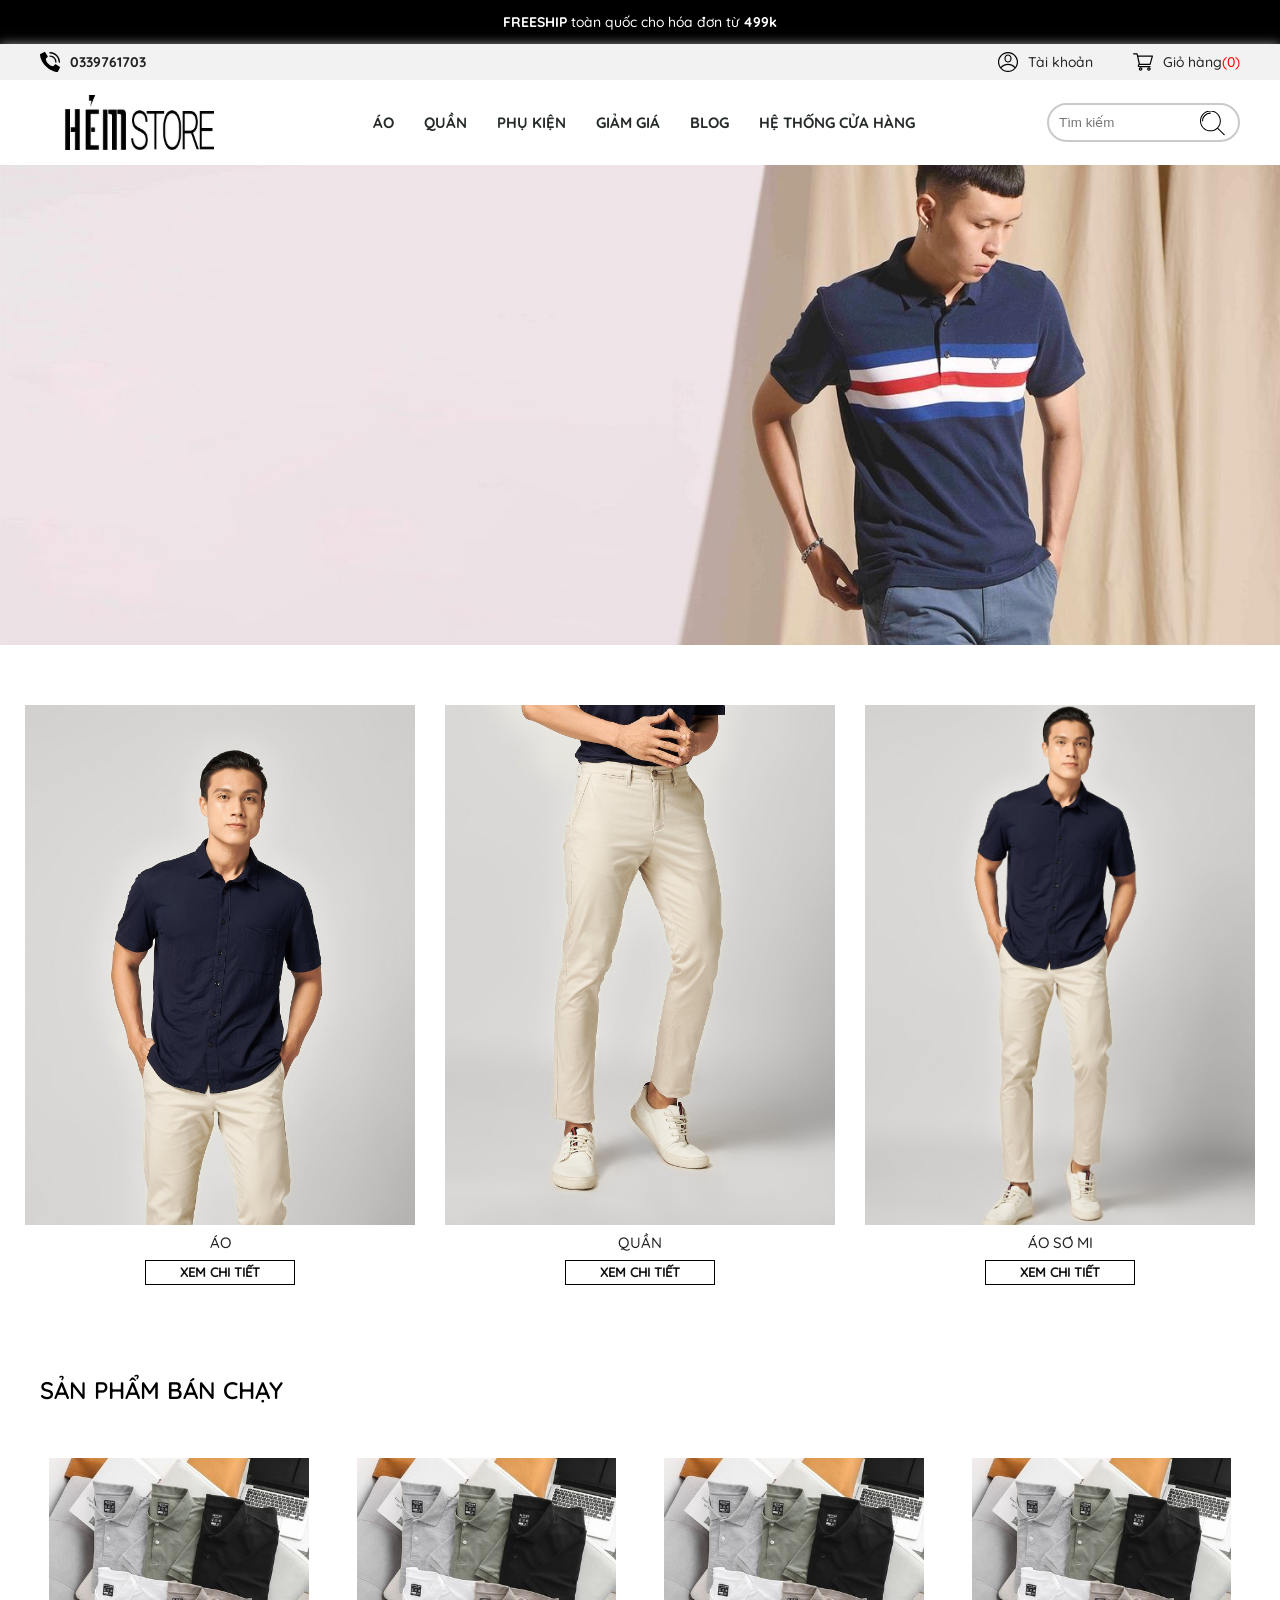
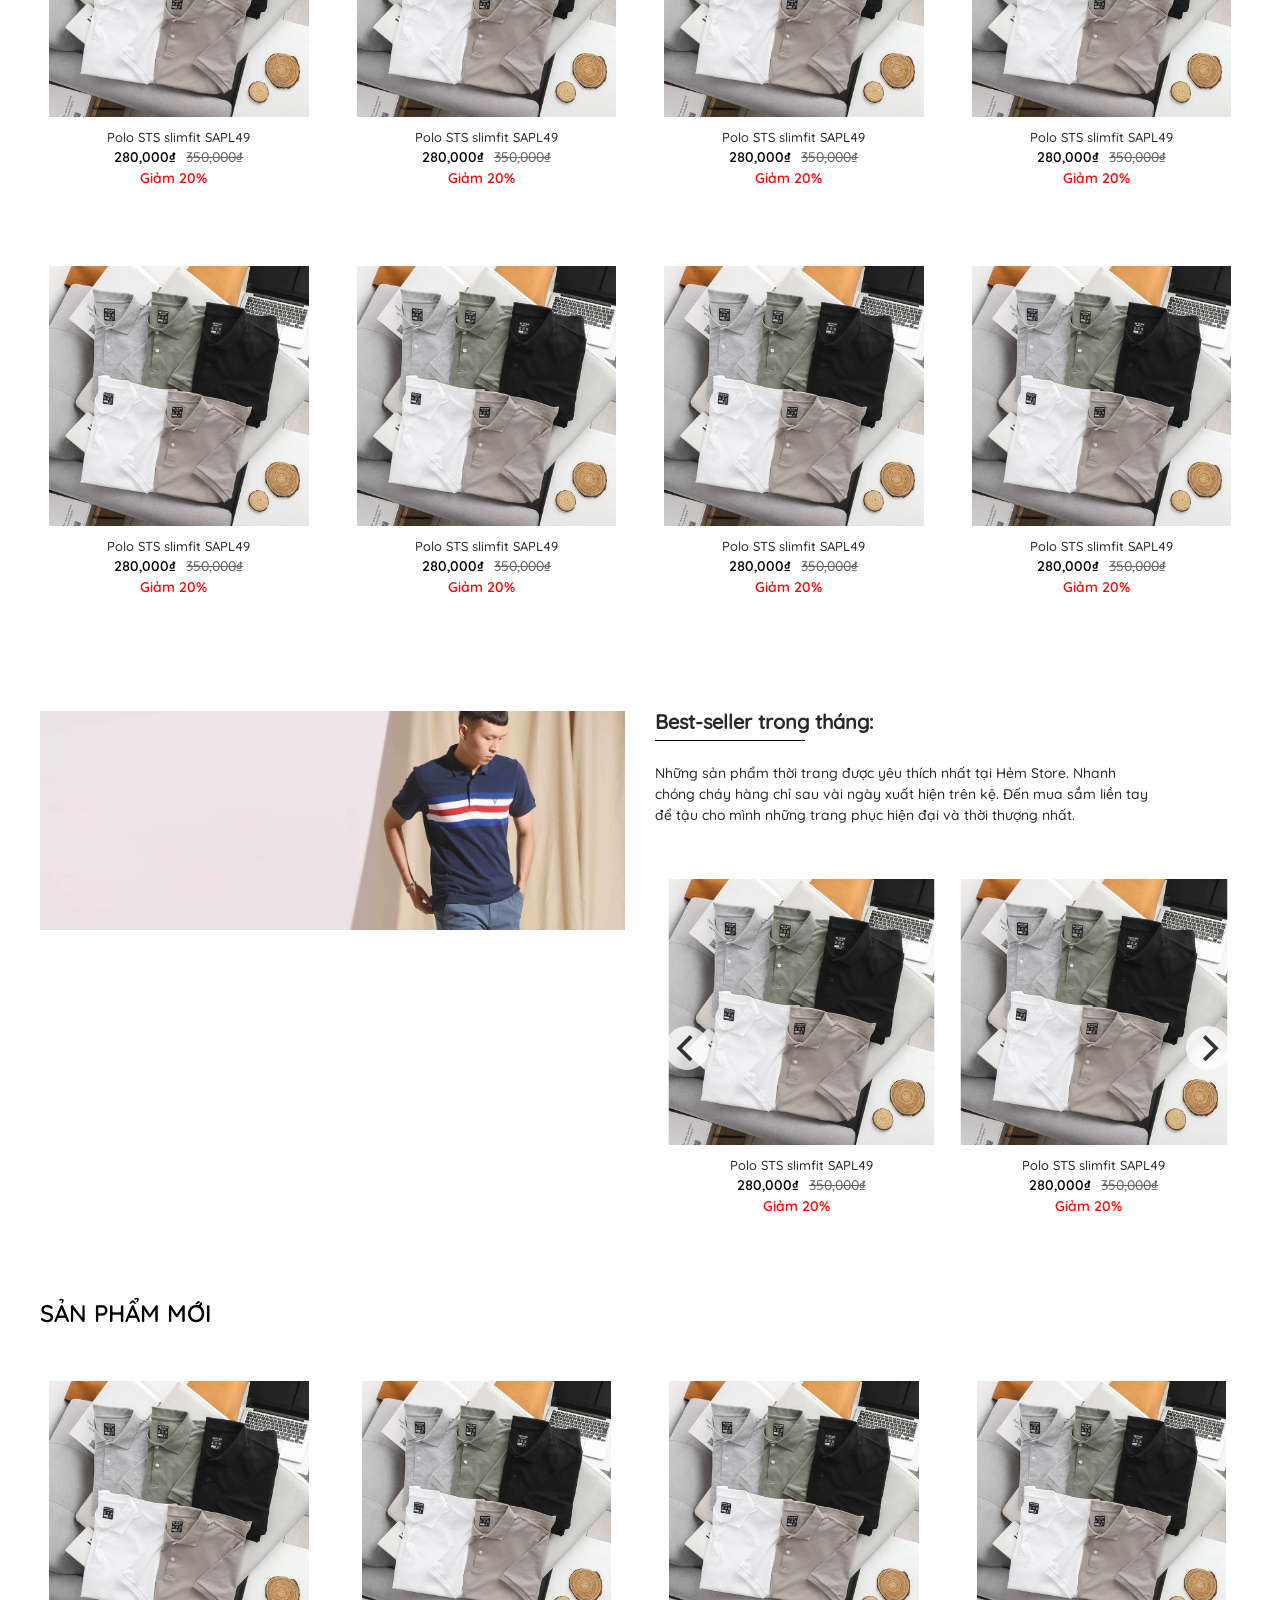
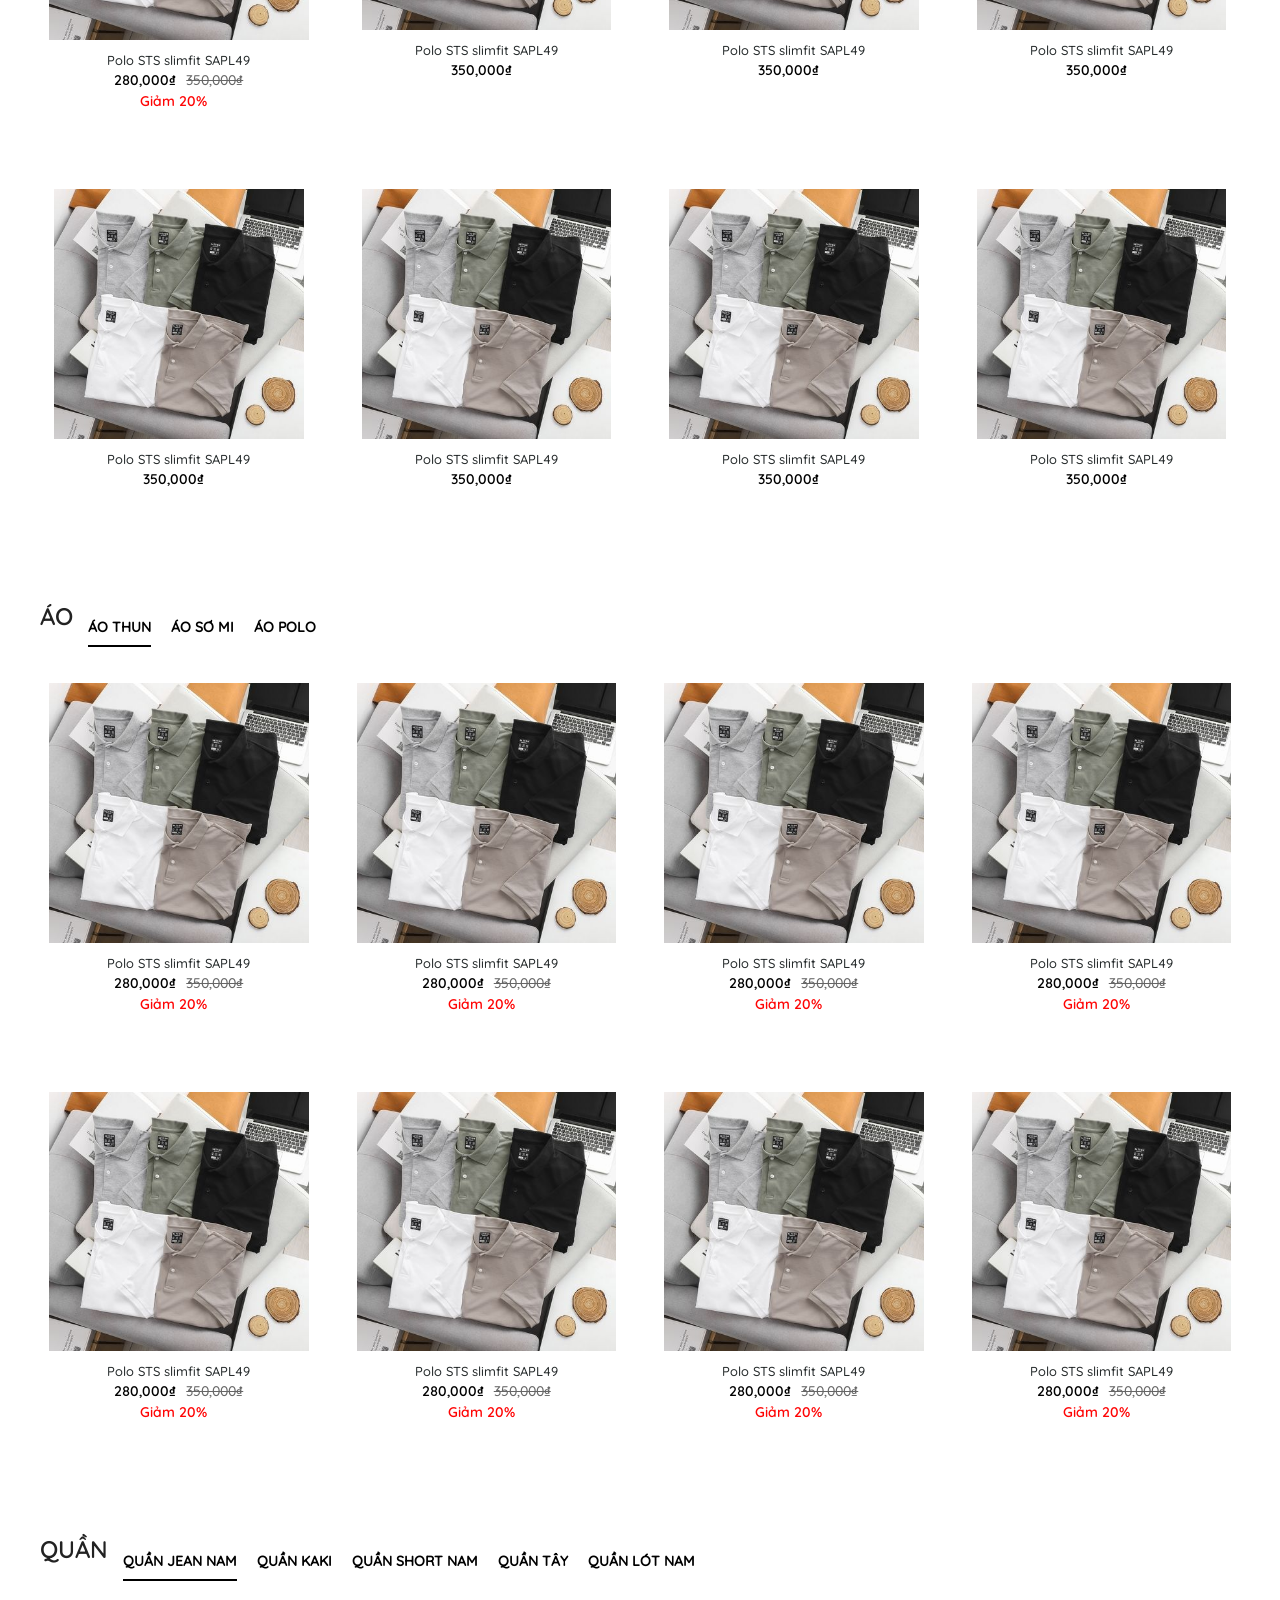
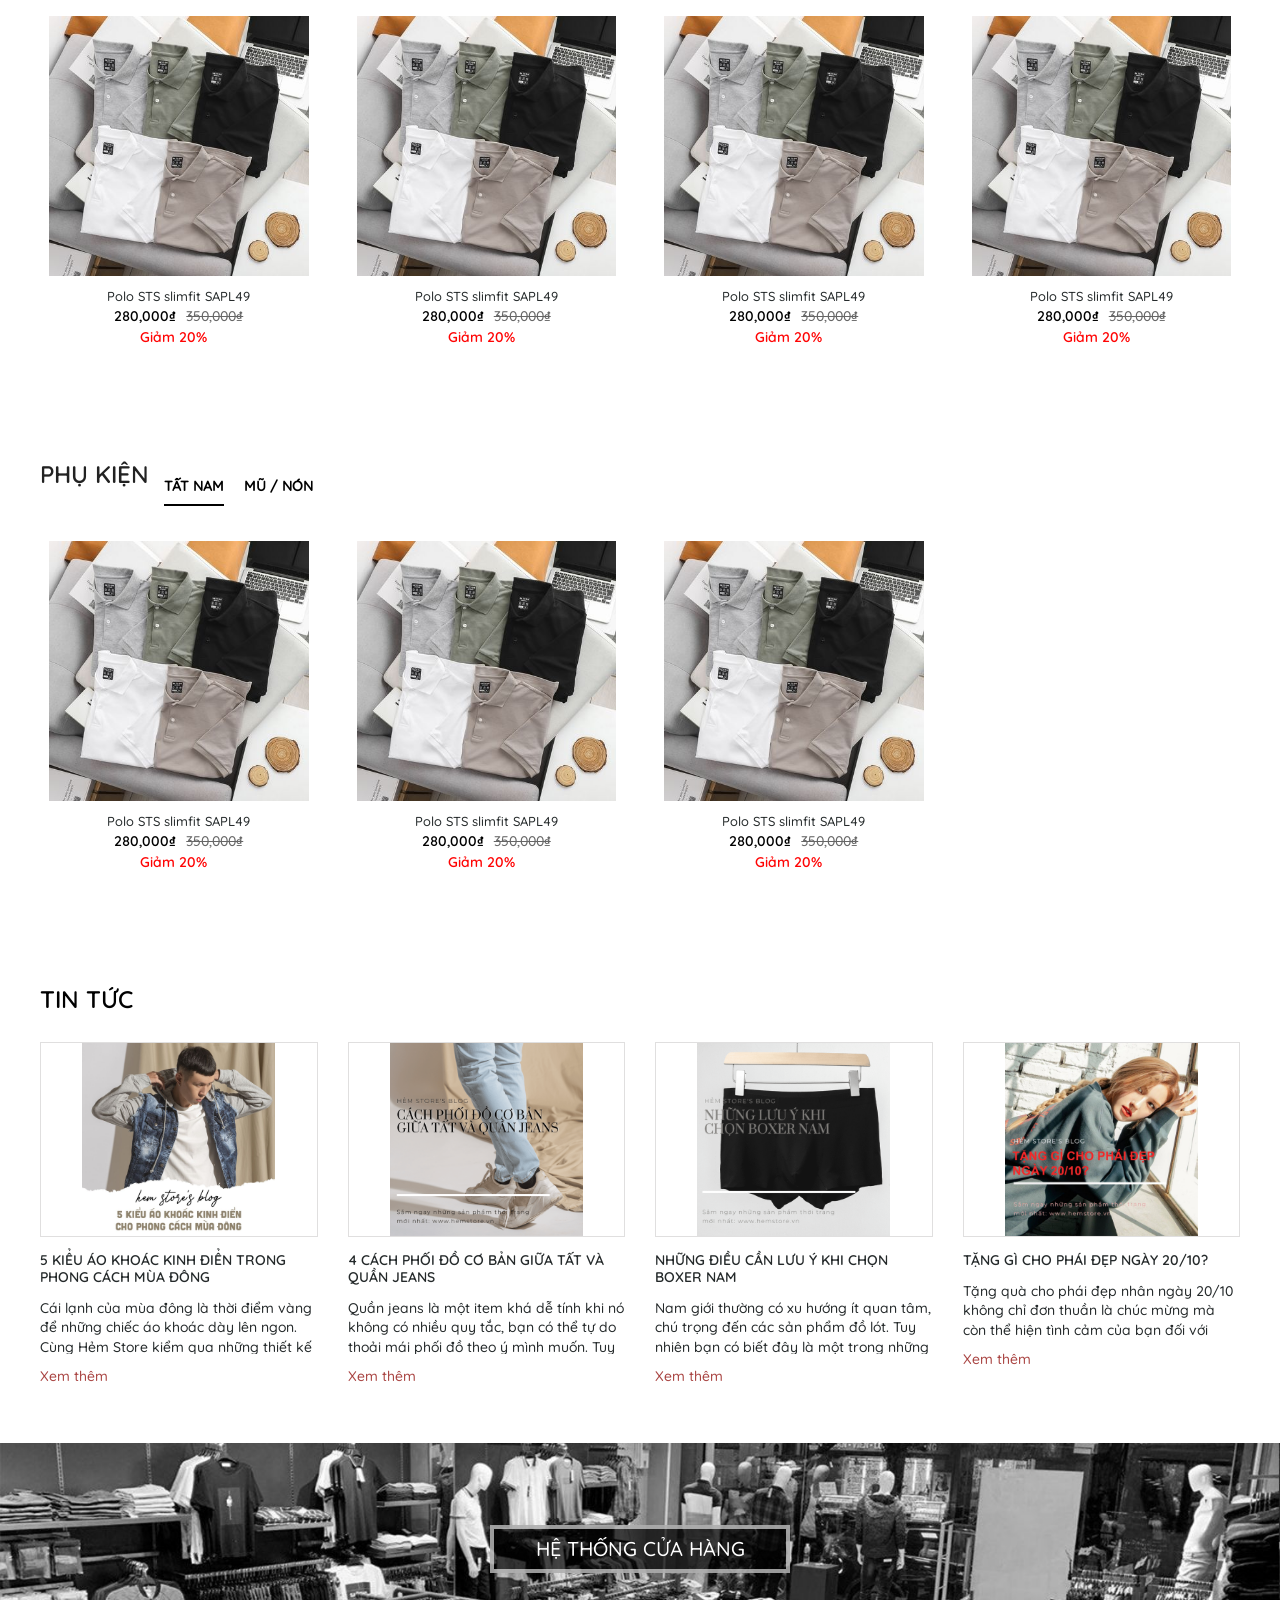
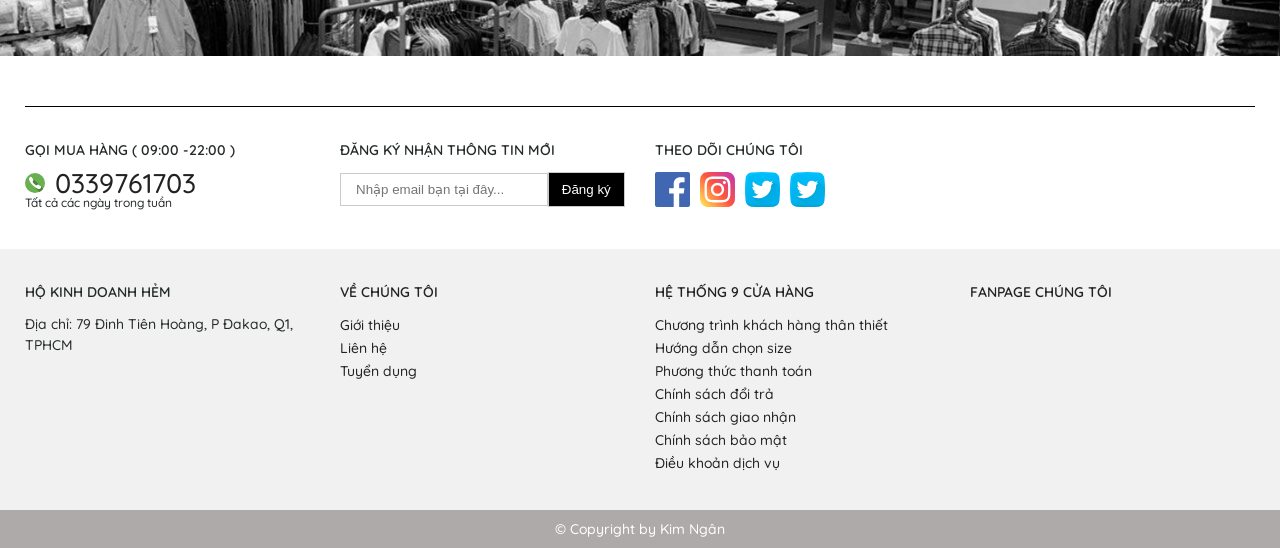
==== commit 2d4995e3: "update 10/4/2021" ====
--- a/index.html
+++ b/index.html
@@ -191,7 +191,7 @@
 								</a>
 							</li>
 							<li>
-								<a href="shop-system.html">
+								<a href="contact.html">
 									<span>hệ thống cửa hàng</span>
 								</a>
 							</li>
@@ -297,7 +297,7 @@
 								<a href="blog.html" class="items">blog</a>
 							</li>
 							<li>
-								<a href="shop-system.html" class="items">Hệ thống cửa hàng</a>
+								<a href="contact.html" class="items">Hệ thống cửa hàng</a>
 							</li>
 							<li class="tel">
 								<a href="tel:0339761703" class="items">
@@ -3786,7 +3786,7 @@
 										<a href="introduce.html">Giới thiệu</a>
 									</li>
 									<li>
-										<a href="con.html">Liên hệ</a>
+										<a href="contact.html">Liên hệ</a>
 									</li>
 									<li>
 										<a href="recruitment.html">Tuyển dụng</a>
@@ -4030,7 +4030,6 @@
 			</div>
 		</div>
 		<div class="overlay"></div>
-
 	</div>
 	<!--end shopping cart  -->
 	<!-- search mobile -->
--- a/dest/style.min.css
+++ b/dest/style.min.css
@@ -1,7 +1,7 @@
-html,body,div,span,applet,object,iframe,h1,h2,h3,h4,h5,h6,p,blockquote,pre,a,abbr,acronym,address,big,cite,code,del,dfn,em,img,ins,kbd,q,s,samp,small,strike,strong,sub,sup,tt,var,b,u,i,center,dl,dt,dd,ol,ul,li,fieldset,form,label,legend,table,caption,tbody,tfoot,thead,tr,th,td,article,aside,canvas,details,embed,figure,figcaption,footer,header,hgroup,menu,nav,output,ruby,section,summary,time,mark,audio,video{margin:0;padding:0;border:0;font-size:100%;font:inherit;vertical-align:baseline}article,aside,details,figcaption,figure,footer,header,hgroup,menu,nav,section{display:block}body{line-height:1}ol,ul{list-style:none}blockquote,q{quotes:none}blockquote:before,blockquote:after,q:before,q:after{content:'';content:none}table{border-collapse:collapse;border-spacing:0}*{-webkit-font-smoothing:antialiased;-moz-osx-font-smoothing:grayscale;font-smoothing:antialiased;text-rendering:optimizeLegibility;box-sizing:border-box;appearance:none;-moz-appearance:none;-webkit-appearance:none}html,body{width:100%;max-width:1920px;-webkit-font-smoothing:antialiased;margin:auto;color:#252a2b;font-family:m;font-size:14px;background:#fff;position:relative}html::-webkit-scrollbar,body::-webkit-scrollbar{width:4px}html::-webkit-scrollbar-track,body::-webkit-scrollbar-track{background:#000}html::-webkit-scrollbar-thumb,body::-webkit-scrollbar-thumb{background:#2b2b2b}html .mainwrapper,body .mainwrapper{width:100%;margin:auto}body{overflow:inherit}body.overflow{overflow:hidden}.back-to-top{display:flex;align-items:center;position:fixed;bottom:100px;right:-50px;z-index:60;cursor:pointer;transform:rotate(-90deg);transition:.4s;opacity:0;pointer-events:none;user-select:none}@media screen and (min-width: 320px) and (max-width: 767px){.back-to-top{right:-65px}}.back-to-top.active{opacity:1;pointer-events:auto}.back-to-top:hover{bottom:120px}.back-to-top:hover span{color:#918686}.back-to-top:hover .line{background-color:#918686}.back-to-top span{font-weight:m;transition:.4s;text-transform:uppercase}.back-to-top .line{display:block;width:70px;height:1px;background:#000;margin-left:10px}a{color:#222;text-decoration:none;display:block}img{display:block;margin:auto;max-width:100%}strong{font-family:bb}.-lv1{font-size:100px;font-family:b;line-height:100px;color:#fff;text-transform:none;font-weight:normal;margin:0}.-lv1 a{font-size:100px;font-family:g;line-height:100px;color:#fff;text-transform:none}svg{width:20px;height:auto}.overlay{background:rgba(0,0,0,0.6);position:absolute;top:0;left:0;width:100%;height:100%;display:block;z-index:122}.hamburger{width:40px;height:20px;position:relative;transform:rotate(0deg);transition:0.5s ease-in-out;cursor:pointer}@media screen and (min-width: 320px) and (max-width: 767px){.hamburger{width:35px;height:18px}}.hamburger.open span:nth-child(1){transform:rotate(45deg);top:-6px;left:3px}@media screen and (min-width: 320px) and (max-width: 767px){.hamburger.open span:nth-child(1){transform:rotate(50deg);top:-4px;left:3px}}.hamburger.open span:nth-child(2){width:0%;opacity:0}.hamburger.open span:nth-child(3){transform:rotate(-45deg);top:22px;left:3px}@media screen and (min-width: 320px) and (max-width: 767px){.hamburger.open span:nth-child(3){transform:rotate(-50deg);top:23px;left:4px}}.hamburger span{display:block;position:absolute;height:4px;width:100%;background:#000;border-radius:9px;opacity:1;left:0;transform:rotate(0deg);transition:0.25s ease-in-out}.hamburger span:nth-child(1){top:0px;transform-origin:left center}.hamburger span:nth-child(2){top:10px;transform-origin:left center}.hamburger span:nth-child(3){top:20px;transform-origin:left center}.btn-hover{overflow:hidden;position:relative;margin:0px 15px}@media screen and (min-width: 320px) and (max-width: 767px){.btn-hover{margin:0 10px}}.btn-hover:hover a{color:#fff}.btn-hover:hover span{width:350px;height:350px}.btn-hover a{display:block;font-size:11px;font-weight:bold;color:#12110f;padding:11px 0;border:1px solid #585958;position:relative;z-index:2;transition:color 400ms ease;overflow:hidden;width:150px;text-align:center}@media screen and (min-width: 320px) and (max-width: 767px){.btn-hover a{font-size:10px}}.btn-hover span{position:absolute;width:0;height:0;left:0;top:0;transform:translate(-50%, -50%);border-radius:40%;background:#000;transition:600ms ease;z-index:1}h2.heading{text-transform:uppercase;display:inline-block;color:#000;line-height:1.1;font-size:24px;font-family:semi;margin-bottom:30px}@media screen and (max-width: 991px){h2.heading{font-size:26px}}@media screen and (min-width: 320px) and (max-width: 767px){h2.heading{font-size:22px;margin-bottom:24px}}.modal{position:fixed;top:0;right:0;bottom:0;left:0;z-index:150;-webkit-overflow-scrolling:touch;outline:0;opacity:0;pointer-events:none;transition:.4s}@media (max-width: 991px){.modal{display:none}}.modal.active{opacity:1;pointer-events:auto}.modal.active .modal-container{transform:scale(1)}.modal .modal-container{background:#fff;width:90%;margin:3% auto;padding:30px 15px;overflow:auto;position:relative;max-width:1000px;min-height:80%;z-index:999;transform:scale(0);transition:.4s}.modal .modal-container .modal-items{display:flex}.modal .modal-container .modal-items .carousel-thumb{width:10%;overflow:hidden;padding-right:20px}.modal .modal-container .modal-items .carousel-thumb .thumb-item{padding:4px;border:1px solid #b1b6b1;cursor:pointer}.modal .modal-container .modal-items .carousel-thumb .thumb-item:not(:last-child){margin-bottom:5px}.modal .modal-container .modal-items .carousel-thumb .thumb-item.active{border:1px solid #343534}.modal .modal-container .modal-items .modal-carousel{width:50%}.modal .modal-container .modal-items .modal-carousel .img{width:100%}.modal .modal-container .modal-items .modal-details{width:40%;max-height:600px;overflow-y:auto;padding:0 15px;margin-top:15px}.modal .modal-container .modal-items .modal-details::-webkit-scrollbar{width:6px;height:0;background-color:#f5f5f5}.modal .modal-container .modal-items .modal-details::-webkit-scrollbar-thumb{background:#000}.modal .modal-container .modal-items .modal-details h3{font-size:16px;font-weight:700;margin:0 0 10px;line-height:initial;font-family:semi}.modal .modal-container .modal-items .modal-details .pro-soldold{border-bottom:1px dotted #a5a3a3;display:block;padding-bottom:10px}.modal .modal-container .modal-items .modal-details .pro-soldold b{font-family:b}.modal .modal-container .modal-items .modal-details .price{font-family:semi;line-height:1.75;display:inline-block;padding:7px 0}.modal .modal-container .modal-items .modal-details .color{font-size:13px;text-align:left;font-family:b;text-transform:uppercase;width:100%}.modal .modal-container .modal-items .modal-details .color span{font-family:regular;margin-left:10px}.modal .modal-container .modal-items .modal-details .product-color{display:flex;align-items:center;padding:10px 0}.modal .modal-container .modal-items .modal-details .product-color .img{width:40px;height:40px;border:1px solid #b3b2b2;border-radius:50%;padding:3px;margin-right:12px;cursor:pointer;position:relative}.modal .modal-container .modal-items .modal-details .product-color .img.active{border-color:#000}.modal .modal-container .modal-items .modal-details .product-color .img:hover p{opacity:1}.modal .modal-container .modal-items .modal-details .product-color .img img{border-radius:50%}.modal .modal-container .modal-items .modal-details .product-color .img P{position:absolute;top:-25px;right:-10px;background:#000;color:#fff;z-index:9;border-radius:4px;padding:4px 5px;text-align:center;opacity:0;display:inline-block;width:55px}.modal .modal-container .modal-items .modal-details .size p{font-size:13px;font-family:b;text-transform:uppercase;width:100%}.modal .modal-container .modal-items .modal-details .size .size-items{display:flex;align-items:center;flex-wrap:wrap}.modal .modal-container .modal-items .modal-details .size .size-items p{font-family:semi;padding:10px 2px;border:1px solid #a5a3a3;display:inline-block;margin:7px 0 15px 7px;width:33.33%;text-align:center;cursor:pointer}.modal .modal-container .modal-items .modal-details .size .size-items p.active{border-color:#000}.modal .modal-container .modal-items .modal-details .add-to-cart{margin-bottom:10px}.modal .modal-container .modal-items .modal-details .add-to-cart p{display:inline-block;font-size:16px;font-family:m;text-transform:uppercase;padding:13px 18px;background:#000;color:#fff;cursor:pointer}.modal .modal-container .modal-items .modal-details .accordion .accordion-items{border-bottom:1px dotted #a5a3a3;margin:10px 0}.modal .modal-container .modal-items .modal-details .accordion .accordion-items .title{display:flex;align-items:center;justify-content:space-between;cursor:pointer}.modal .modal-container .modal-items .modal-details .accordion .accordion-items .title.active .see::after{opacity:0}.modal .modal-container .modal-items .modal-details .accordion .accordion-items .title .see{display:block;width:16px;height:2px;background:#000;position:relative}.modal .modal-container .modal-items .modal-details .accordion .accordion-items .title .see::after{content:"";position:absolute;top:-15px;left:50%;transform:translate(-50%, 50%);height:16px;width:2px;display:block;background:#000;transition:.4s}.modal .modal-container .modal-items .modal-details .accordion .accordion-items .content{padding:2px 0 5px 0;display:none}.modal .modal-container .modal-items .modal-details .accordion .accordion-items .content p{font-family:regular;font-size:13px}.modal .modal-container .modal-items .modal-details .accordion .accordion-items .content ul li{font-size:13px;font-family:regular;line-height:1.85}.modal .modal-container .modal-items .modal-details .accordion .accordion-items .content ul li p{font-size:15px}.modal .modal-container .modal-items .modal-details .details{text-align:center;padding-top:10px}.modal .modal-container .modal-items .modal-details .details a{border-bottom:1px dotted #a5a3a3;display:inline-block}.modal .modal-container .close{top:10px;right:10px}.tab .tab-title{display:flex;align-items:center;flex-wrap:wrap}.tab .tab-title ul.tab-menu{display:flex;align-items:center;padding-left:15px;overflow-x:auto;flex-wrap:wrap-reverse}.tab .tab-title ul.tab-menu li{color:#000;font-weight:700;font-size:14px;text-transform:uppercase;font-weight:700;padding-bottom:5px;cursor:pointer;margin-right:20px;border-bottom:2px solid transparent;-webkit-user-select:none;-moz-user-select:none;-ms-user-select:none;user-select:none;line-height:26px}@media screen and (min-width: 320px) and (max-width: 767px){.tab .tab-title ul.tab-menu li{font-size:12px;margin-right:16px}}.tab .tab-title ul.tab-menu li.active{border-color:#000}.close{position:absolute;right:32px;top:44px;width:32px;height:32px;opacity:0.3;cursor:pointer}.close:hover{opacity:1}.close:before,.close:after{position:absolute;left:15px;content:" ";height:33px;width:2px;background-color:#333}.close::before{transform:rotate(45deg)}.close::after{transform:rotate(-45deg)}.product-section{padding:30px 0}.product-section .product-mobile{display:none}@media screen and (min-width: 320px) and (max-width: 767px){.product-section .product-mobile{display:block}.product-section .product-mobile .product-items{width:50%;padding:0 5px}.product-section .product-mobile .product-items__img{padding:0;border:none !important}.product-section .product-mobile .product-items .action{opacity:1;pointer-events:auto}}@media screen and (min-width: 320px) and (max-width: 767px) and (max-width: 991px){.product-section .product-mobile .product-items .action .action{display:none !important}}@media screen and (min-width: 320px) and (max-width: 767px){.product-section{padding:20px 0}}.product-section .tab-list{display:none}.product-section .tab-list.active{display:block}@media screen and (min-width: 320px) and (max-width: 767px){.product-section .product-list{display:none}}.product-section .product-items{margin:10px 0}.product-section .product-items:hover .action{opacity:1;pointer-events:auto}.product-section .product-items:hover .product-items__img{border-color:#cacaca}.product-section .product-items__img{padding:13px;border-bottom:none;border:1px solid transparent;text-align:center}.product-section .product-items__img a .product-img{position:relative;overflow:hidden;margin-bottom:10px}.product-section .product-items__img a .product-img img{width:100%}.product-section .product-items__img a .product-img:hover img{opacity:0}.product-section .product-items__img a .product-img:hover img.img-hover{opacity:1}.product-section .product-items__img a .product-img .img-hover{position:absolute;top:0;left:0;width:100%;height:100%;opacity:0}.product-section .product-items__img a .product-img img{transition:.4s}.product-section .product-items__img a p{line-height:20px;overflow:hidden;-webkit-line-clamp:1;-webkit-box-orient:vertical;display:-webkit-box;font-size:13px;color:#252a2b}.product-section .product-items__img .price{display:flex;align-items:center;justify-content:center;line-height:21px;font-size:14px}.product-section .product-items__img .price span{color:#666;font-family:m;text-decoration-line:line-through}.product-section .product-items h3{font-family:semi;color:#000;margin:0;margin-right:10px;line-height:21px}.product-section .product-items .discount h3{color:#ff0404}.product-section .product-items .action{display:flex;align-items:center;background:#000;padding:3px 0;opacity:0;pointer-events:none;transition:.4s}.product-section .product-items .action a{display:flex;align-items:center;justify-content:center;color:#fff;max-width:50%;flex-basis:50%;padding:4px 0;font-size:13px}.product-section .product-items .action a:nth-child(1){border-right:1px solid #fff}.product-section .product-items .action a svg{width:15px;height:auto;margin-right:5px}.product-section .product-items .action a svg path{fill:#fff}.breadcrumb-section{padding:30px 0}.breadcrumb-section ul{display:flex;align-items:center;flex-wrap:wrap;padding:8px 15px;list-style:none;background-color:#f5f5f5;border-radius:4px}.breadcrumb-section ul li{font-size:13px;color:#777;font-style:italic;line-height:1.6;position:relative;padding-right:15px}.breadcrumb-section ul li:not(:first-child){padding-left:12px}.breadcrumb-section ul li:not(:last-child)::before{content:">>";position:absolute;top:50%;right:0;transform:translateY(-50%)}.breadcrumb-section ul li a{display:flex;align-items:center;padding-right:12px;font-style:italic}.breadcrumb-section ul li a img{width:11px;height:auto;margin-right:5px}.filter{display:flex;align-items:center;justify-content:space-between}.filter-category{display:flex;align-items:center;max-width:55%;flex-basis:55%;position:relative}@media (max-width: 1200px){.filter-category{max-width:65%;flex-basis:65%}}.filter-category .filter-group{position:absolute;top:80%;left:40px;width:100%;z-index:21;background:#fff;display:flex}.filter-category .filter-group .filter-item{max-width:25%;flex-basis:25%}.filter-category .filter-group .filter-item .color{display:flex;align-items:center;flex-wrap:wrap}.filter-category .filter-group .filter-item .color input{max-width:calc(100% / 4);flex-basis:calc(100% / 4)}.filter-category p{text-transform:uppercase;width:80px}.filter-category__menu{max-width:90%;flex-basis:90%;display:flex;align-items:center}.filter-category__menu ul{width:100%;display:flex;align-items:center;cursor:pointer}@media screen and (max-width: 991px){.filter-category__menu ul{display:none}}.filter-category__menu ul li{display:flex;align-items:center;margin-right:30px}.filter-category__menu ul li span{font-family:semi;font-size:16px}.filter svg{width:13px;margin-left:3px}.filter-select{display:flex;align-items:center}.filter-select p{font-family:semi;font-size:16px}@media screen and (max-width: 991px){.filter-select p{display:none}}.filter-select .select-box{position:relative;margin-left:10px;width:150px}.filter-select .select-box .default{user-select:none}.filter-select .select-box ul{position:absolute;top:100%;left:0;z-index:21;background:#555;width:100%;transform:translateY(6px);display:none}.filter-select .select-box ul li{padding:7px 13px;color:#fff;cursor:pointer;font-size:15px;transition:.4s}.filter-select .select-box ul li:hover{background:#636363}.pagination{padding-top:20px}.pagination ul{display:flex;align-items:center;justify-content:center}.pagination ul li{padding:0 4px}.pagination ul li a{width:30px;height:30px;border:1px solid #000;display:flex;display:flex;align-items:center;justify-content:center;font-size:17px;font-family:semi}.pagination ul li a:hover{background:#000;color:#fff}.pagination ul li a.current{background:#000;color:#fff}/*!
+html,body,div,span,applet,object,iframe,h1,h2,h3,h4,h5,h6,p,blockquote,pre,a,abbr,acronym,address,big,cite,code,del,dfn,em,img,ins,kbd,q,s,samp,small,strike,strong,sub,sup,tt,var,b,u,i,center,dl,dt,dd,ol,ul,li,fieldset,form,label,legend,table,caption,tbody,tfoot,thead,tr,th,td,article,aside,canvas,details,embed,figure,figcaption,footer,header,hgroup,menu,nav,output,ruby,section,summary,time,mark,audio,video{margin:0;padding:0;border:0;font-size:100%;font:inherit;vertical-align:baseline}article,aside,details,figcaption,figure,footer,header,hgroup,menu,nav,section{display:block}body{line-height:1}ol,ul{list-style:none}blockquote,q{quotes:none}blockquote:before,blockquote:after,q:before,q:after{content:'';content:none}table{border-collapse:collapse;border-spacing:0}*{-webkit-font-smoothing:antialiased;-moz-osx-font-smoothing:grayscale;font-smoothing:antialiased;text-rendering:optimizeLegibility;box-sizing:border-box;appearance:none;-moz-appearance:none;-webkit-appearance:none}html,body{width:100%;max-width:1920px;-webkit-font-smoothing:antialiased;margin:auto;color:#252a2b;font-family:m;font-size:14px;background:#fff;position:relative}html::-webkit-scrollbar,body::-webkit-scrollbar{width:4px}html::-webkit-scrollbar-track,body::-webkit-scrollbar-track{background:#000}html::-webkit-scrollbar-thumb,body::-webkit-scrollbar-thumb{background:#2b2b2b}html .mainwrapper,body .mainwrapper{width:100%;margin:auto}body{overflow:inherit}body.overflow{overflow:hidden}.back-to-top{display:flex;align-items:center;position:fixed;bottom:100px;right:-50px;z-index:60;cursor:pointer;transform:rotate(-90deg);transition:.4s;opacity:0;pointer-events:none;user-select:none}@media screen and (min-width: 320px) and (max-width: 767px){.back-to-top{right:-65px}}.back-to-top.active{opacity:1;pointer-events:auto}.back-to-top:hover{bottom:120px}.back-to-top:hover span{color:#918686}.back-to-top:hover .line{background-color:#918686}.back-to-top span{font-weight:m;transition:.4s;text-transform:uppercase}.back-to-top .line{display:block;width:70px;height:1px;background:#000;margin-left:10px}a{color:#222;text-decoration:none;display:block}img{display:block;margin:auto;max-width:100%}strong{font-family:bb}.-lv1{font-size:100px;font-family:b;line-height:100px;color:#fff;text-transform:none;font-weight:normal;margin:0}.-lv1 a{font-size:100px;font-family:g;line-height:100px;color:#fff;text-transform:none}svg{width:20px;height:auto}.overlay{background:rgba(0,0,0,0.6);position:absolute;top:0;left:0;width:100%;height:100%;display:block;z-index:122}.hamburger{width:40px;height:20px;position:relative;transform:rotate(0deg);transition:0.5s ease-in-out;cursor:pointer}@media screen and (min-width: 320px) and (max-width: 767px){.hamburger{width:35px;height:18px}}.hamburger.open span:nth-child(1){transform:rotate(45deg);top:-6px;left:3px}@media screen and (min-width: 320px) and (max-width: 767px){.hamburger.open span:nth-child(1){transform:rotate(50deg);top:-4px;left:3px}}.hamburger.open span:nth-child(2){width:0%;opacity:0}.hamburger.open span:nth-child(3){transform:rotate(-45deg);top:22px;left:3px}@media screen and (min-width: 320px) and (max-width: 767px){.hamburger.open span:nth-child(3){transform:rotate(-50deg);top:23px;left:4px}}.hamburger span{display:block;position:absolute;height:4px;width:100%;background:#000;border-radius:9px;opacity:1;left:0;transform:rotate(0deg);transition:0.25s ease-in-out}.hamburger span:nth-child(1){top:0px;transform-origin:left center}.hamburger span:nth-child(2){top:10px;transform-origin:left center}.hamburger span:nth-child(3){top:20px;transform-origin:left center}.btn-hover{overflow:hidden;position:relative;margin:0px 15px}@media screen and (min-width: 320px) and (max-width: 767px){.btn-hover{margin:0 10px}}.btn-hover:hover a{color:#fff}.btn-hover:hover span{width:350px;height:350px}.btn-hover a{display:block;font-size:11px;font-weight:bold;color:#12110f;padding:11px 0;border:1px solid #585958;position:relative;z-index:2;transition:color 400ms ease;overflow:hidden;width:150px;text-align:center}@media screen and (min-width: 320px) and (max-width: 767px){.btn-hover a{font-size:10px}}.btn-hover span{position:absolute;width:0;height:0;left:0;top:0;transform:translate(-50%, -50%);border-radius:40%;background:#000;transition:600ms ease;z-index:1}h2.heading{text-transform:uppercase;display:inline-block;color:#000;line-height:1.1;font-size:24px;font-family:semi;margin-bottom:30px}@media screen and (max-width: 991px){h2.heading{font-size:26px}}@media screen and (min-width: 320px) and (max-width: 767px){h2.heading{font-size:22px;margin-bottom:24px}}.modal{position:fixed;top:0;right:0;bottom:0;left:0;z-index:150;-webkit-overflow-scrolling:touch;outline:0;opacity:0;pointer-events:none;transition:.4s}@media (max-width: 991px){.modal{display:none}}.modal.active{opacity:1;pointer-events:auto}.modal.active .modal-container{transform:scale(1)}.modal .modal-container{background:#fff;width:90%;margin:3% auto;padding:30px 15px;overflow:auto;position:relative;max-width:1000px;min-height:80%;z-index:999;transform:scale(0);transition:.4s}.modal .modal-container .modal-items{display:flex}.modal .modal-container .modal-items .carousel-thumb{width:10%;overflow:hidden;padding-right:20px}.modal .modal-container .modal-items .carousel-thumb .thumb-item{padding:4px;border:1px solid #b1b6b1;cursor:pointer}.modal .modal-container .modal-items .carousel-thumb .thumb-item:not(:last-child){margin-bottom:5px}.modal .modal-container .modal-items .carousel-thumb .thumb-item.active{border:1px solid #343534}.modal .modal-container .modal-items .modal-carousel{width:50%}.modal .modal-container .modal-items .modal-carousel .img{width:100%}.modal .modal-container .modal-items .modal-details{width:40%;max-height:600px;overflow-y:auto;padding:0 15px;margin-top:15px}.modal .modal-container .modal-items .modal-details::-webkit-scrollbar{width:6px;height:0;background-color:#f5f5f5}.modal .modal-container .modal-items .modal-details::-webkit-scrollbar-thumb{background:#000}.modal .modal-container .modal-items .modal-details h3{font-size:16px;font-weight:700;margin:0 0 10px;line-height:initial;font-family:semi}.modal .modal-container .modal-items .modal-details .pro-soldold{border-bottom:1px dotted #a5a3a3;display:block;padding-bottom:10px}.modal .modal-container .modal-items .modal-details .pro-soldold b{font-family:b}.modal .modal-container .modal-items .modal-details .price{font-family:semi;line-height:1.75;display:inline-block;padding:7px 0}.modal .modal-container .modal-items .modal-details .color{font-size:13px;text-align:left;font-family:b;text-transform:uppercase;width:100%}.modal .modal-container .modal-items .modal-details .color span{font-family:regular;margin-left:10px}.modal .modal-container .modal-items .modal-details .product-color{display:flex;align-items:center;padding:10px 0}.modal .modal-container .modal-items .modal-details .product-color .img{width:40px;height:40px;border:1px solid #b3b2b2;border-radius:50%;padding:3px;margin-right:12px;cursor:pointer;position:relative}.modal .modal-container .modal-items .modal-details .product-color .img.active{border-color:#000}.modal .modal-container .modal-items .modal-details .product-color .img:hover p{opacity:1}.modal .modal-container .modal-items .modal-details .product-color .img img{border-radius:50%}.modal .modal-container .modal-items .modal-details .product-color .img P{position:absolute;top:-25px;right:-10px;background:#000;color:#fff;z-index:9;border-radius:4px;padding:4px 5px;text-align:center;opacity:0;display:inline-block;width:55px}.modal .modal-container .modal-items .modal-details .size p{font-size:13px;font-family:b;text-transform:uppercase;width:100%}.modal .modal-container .modal-items .modal-details .size .size-items{display:flex;align-items:center;flex-wrap:wrap}.modal .modal-container .modal-items .modal-details .size .size-items p{font-family:semi;padding:10px 2px;border:1px solid #a5a3a3;display:inline-block;margin:7px 0 15px 7px;width:33.33%;text-align:center;cursor:pointer}.modal .modal-container .modal-items .modal-details .size .size-items p.active{border-color:#000}.modal .modal-container .modal-items .modal-details .add-to-cart{margin-bottom:10px}.modal .modal-container .modal-items .modal-details .add-to-cart p{display:inline-block;font-size:16px;font-family:m;text-transform:uppercase;padding:13px 18px;background:#000;color:#fff;cursor:pointer}.modal .modal-container .modal-items .modal-details .details{text-align:center;padding-top:10px}.modal .modal-container .modal-items .modal-details .details a{border-bottom:1px dotted #a5a3a3;display:inline-block}.modal .modal-container .close{top:10px;right:10px}.accordion .accordion-items{border-bottom:1px dotted #a5a3a3;margin:10px 0}.accordion .accordion-items .title{display:flex;align-items:center;justify-content:space-between;cursor:pointer}.accordion .accordion-items .title.active .see::after{opacity:0}.accordion .accordion-items .title .see{display:block;width:16px;height:2px;background:#000;position:relative}.accordion .accordion-items .title .see::after{content:"";position:absolute;top:-15px;left:50%;transform:translate(-50%, 50%);height:16px;width:2px;display:block;background:#000;transition:.4s}.accordion .accordion-items .content{padding:2px 0 5px 0;display:none}.accordion .accordion-items .content p{font-family:regular;font-size:13px}.accordion .accordion-items .content ul li{font-size:13px;font-family:regular;line-height:1.85}.accordion .accordion-items .content ul li p{font-size:15px}.tab .tab-title{display:flex;align-items:center;flex-wrap:wrap}.tab .tab-title ul.tab-menu{display:flex;align-items:center;padding-left:15px;overflow-x:auto;flex-wrap:wrap-reverse}.tab .tab-title ul.tab-menu li{color:#000;font-weight:700;font-size:14px;text-transform:uppercase;font-weight:700;padding-bottom:5px;cursor:pointer;margin-right:20px;border-bottom:2px solid transparent;-webkit-user-select:none;-moz-user-select:none;-ms-user-select:none;user-select:none;line-height:26px}@media screen and (min-width: 320px) and (max-width: 767px){.tab .tab-title ul.tab-menu li{font-size:12px;margin-right:16px}}.tab .tab-title ul.tab-menu li.active{border-color:#000}.close{position:absolute;right:32px;top:44px;width:32px;height:32px;opacity:0.3;cursor:pointer}.close:hover{opacity:1}.close:before,.close:after{position:absolute;left:15px;content:" ";height:33px;width:2px;background-color:#333}.close::before{transform:rotate(45deg)}.close::after{transform:rotate(-45deg)}.product-section{padding:30px 0}.product-section .product-mobile{display:none}@media screen and (min-width: 320px) and (max-width: 767px){.product-section .product-mobile{display:block}.product-section .product-mobile .product-items{width:50%;padding:0 5px}.product-section .product-mobile .product-items__img{padding:0;border:none !important}.product-section .product-mobile .product-items .action{opacity:1;pointer-events:auto}}@media screen and (min-width: 320px) and (max-width: 767px) and (max-width: 991px){.product-section .product-mobile .product-items .action .action{display:none !important}}@media screen and (min-width: 320px) and (max-width: 767px){.product-section{padding:20px 0}}.product-section .tab-list{display:none}.product-section .tab-list.active{display:block}@media screen and (min-width: 320px) and (max-width: 767px){.product-section .product-list{display:none}}.product-section .product-items{margin:10px 0}.product-section .product-items:hover .action{opacity:1;pointer-events:auto}.product-section .product-items:hover .product-items__img{border-color:#cacaca}.product-section .product-items__img{padding:13px;border-bottom:none;border:1px solid transparent;text-align:center}.product-section .product-items__img a .product-img{position:relative;overflow:hidden;margin-bottom:10px}.product-section .product-items__img a .product-img img{width:100%}.product-section .product-items__img a .product-img:hover img{opacity:0}.product-section .product-items__img a .product-img:hover img.img-hover{opacity:1}.product-section .product-items__img a .product-img .img-hover{position:absolute;top:0;left:0;width:100%;height:100%;opacity:0}.product-section .product-items__img a .product-img img{transition:.4s}.product-section .product-items__img a p{line-height:20px;overflow:hidden;-webkit-line-clamp:1;-webkit-box-orient:vertical;display:-webkit-box;font-size:13px;color:#252a2b}.product-section .product-items__img .price{display:flex;align-items:center;justify-content:center;line-height:21px;font-size:14px}.product-section .product-items__img .price span{color:#666;font-family:m;text-decoration-line:line-through}.product-section .product-items h3{font-family:semi;color:#000;margin:0;margin-right:10px;line-height:21px}.product-section .product-items .discount h3{color:#ff0404}.product-section .product-items .action{display:flex;align-items:center;background:#000;padding:3px 0;opacity:0;pointer-events:none;transition:.4s}.product-section .product-items .action a{display:flex;align-items:center;justify-content:center;color:#fff;max-width:50%;flex-basis:50%;padding:4px 0;font-size:13px}.product-section .product-items .action a:nth-child(1){border-right:1px solid #fff}.product-section .product-items .action a svg{width:15px;height:auto;margin-right:5px}.product-section .product-items .action a svg path{fill:#fff}.breadcrumb-section{padding:30px 0}.breadcrumb-section ul{display:flex;align-items:center;flex-wrap:wrap;padding:8px 15px;list-style:none;background-color:#f5f5f5;border-radius:4px}.breadcrumb-section ul li{font-size:13px;color:#777;font-style:italic;line-height:1.6;position:relative;padding-right:15px}.breadcrumb-section ul li:not(:first-child){padding-left:12px}.breadcrumb-section ul li:not(:last-child)::before{content:">>";position:absolute;top:50%;right:0;transform:translateY(-50%)}.breadcrumb-section ul li a{display:flex;align-items:center;padding-right:12px;font-style:italic}.breadcrumb-section ul li a img{width:11px;height:auto;margin-right:5px}.filter{display:flex;align-items:center;justify-content:space-between}.filter-category{display:flex;align-items:center;max-width:55%;flex-basis:55%;position:relative}@media (max-width: 1200px){.filter-category{max-width:65%;flex-basis:65%}}.filter-category .filter-group{position:absolute;top:80%;left:40px;width:100%;z-index:21;background:#fff;display:flex}.filter-category .filter-group .filter-item{max-width:25%;flex-basis:25%}.filter-category .filter-group .filter-item .color{display:flex;align-items:center;flex-wrap:wrap}.filter-category .filter-group .filter-item .color input{max-width:calc(100% / 4);flex-basis:calc(100% / 4)}.filter-category p{text-transform:uppercase;width:80px}.filter-category__menu{max-width:90%;flex-basis:90%;display:flex;align-items:center}.filter-category__menu ul{width:100%;display:flex;align-items:center;cursor:pointer}@media screen and (max-width: 991px){.filter-category__menu ul{display:none}}.filter-category__menu ul li{display:flex;align-items:center;margin-right:30px}.filter-category__menu ul li span{font-family:semi;font-size:16px}.filter svg{width:13px;margin-left:3px}.filter-select{display:flex;align-items:center}.filter-select p{font-family:semi;font-size:16px}@media screen and (max-width: 991px){.filter-select p{display:none}}.filter-select .select-box{position:relative;margin-left:10px;width:150px}.filter-select .select-box .default{user-select:none}.filter-select .select-box ul{position:absolute;top:100%;left:0;z-index:21;background:#555;width:100%;transform:translateY(6px);display:none}.filter-select .select-box ul li{padding:7px 13px;color:#fff;cursor:pointer;font-size:15px;transition:.4s}.filter-select .select-box ul li:hover{background:#636363}.pagination{padding-top:20px}.pagination ul{display:flex;align-items:center;justify-content:center}.pagination ul li{padding:0 4px}.pagination ul li a{width:30px;height:30px;border:1px solid #000;display:flex;display:flex;align-items:center;justify-content:center;font-size:17px;font-family:semi}.pagination ul li a:hover{background:#000;color:#fff}.pagination ul li a.current{background:#000;color:#fff}.quantity{margin:10px 0 20px 0;display:flex;align-items:center}.quantity button{outline:none;border:1px solid #cacaca;cursor:pointer;width:45px;height:35px;font-size:20px}.quantity button:hover{background:#fce04b}.quantity span{border-top:1px solid #cacaca;border-bottom:1px solid #cacaca;height:35px;display:block;font-size:20px;line-height:35px;width:60px;text-align:center;user-select:none}.policy{margin-top:20px}.policy ul li{display:flex;align-items:center;margin-bottom:18px}.policy ul li img{width:30px;margin:0}.policy ul li p{text-transform:uppercase;margin-left:8px;line-height:1.5;font-family:semi}.policy ul li p span{text-transform:initial;display:block;font-family:m}/*!
  * Bootstrap Grid v4.0.0 (https://getbootstrap.com)
  * Copyright 2011-2018 The Bootstrap Authors
  * Copyright 2011-2018 Twitter, Inc.
  * Licensed under MIT (https://github.com/twbs/bootstrap/blob/master/LICENSE)
- */@-ms-viewport{width:device-width}html{box-sizing:border-box;-ms-overflow-style:scrollbar}*,*::before,*::after{box-sizing:inherit}.container{width:100%;padding-right:15px;padding-left:15px;margin-right:auto;margin-left:auto}@media (min-width: 576px){.container{max-width:540px}}@media (min-width: 768px){.container{max-width:720px}}@media (min-width: 992px){.container{max-width:960px}}@media (min-width: 1200px){.container{max-width:1260px}}.container-fluid{width:100%;padding-right:40px;padding-left:40px;margin-right:auto;margin-left:auto}@media (max-width: 1025px){.container-fluid{padding:0 15px}}.row{display:-webkit-box;display:-ms-flexbox;display:flex;-ms-flex-wrap:wrap;flex-wrap:wrap;margin-right:-15px;margin-left:-15px}.no-gutters{margin-right:0;margin-left:0}.no-gutters>.col,.no-gutters>[class*="col-"]{padding-right:0;padding-left:0}.col-1,.col-2,.col-3,.col-4,.col-5,.col-6,.col-7,.col-8,.col-9,.col-10,.col-11,.col-12,.col,.col-auto,.col-sm-1,.col-sm-2,.col-sm-3,.col-sm-4,.col-sm-5,.col-sm-6,.col-sm-7,.col-sm-8,.col-sm-9,.col-sm-10,.col-sm-11,.col-sm-12,.col-sm,.col-sm-auto,.col-md-1,.col-md-2,.col-md-3,.col-md-4,.col-md-5,.col-md-6,.col-md-7,.col-md-8,.col-md-9,.col-md-10,.col-md-11,.col-md-12,.col-md,.col-md-auto,.col-lg-1,.col-lg-2,.col-lg-3,.col-lg-4,.col-lg-5,.col-lg-6,.col-lg-7,.col-lg-8,.col-lg-9,.col-lg-10,.col-lg-11,.col-lg-12,.col-lg,.col-lg-auto,.col-xl-1,.col-xl-2,.col-xl-3,.col-xl-4,.col-xl-5,.col-xl-6,.col-xl-7,.col-xl-8,.col-xl-9,.col-xl-10,.col-xl-11,.col-xl-12,.col-xl,.col-xl-auto{position:relative;width:100%;min-height:1px;padding-right:15px;padding-left:15px}.col{-ms-flex-preferred-size:0;flex-basis:0;-webkit-box-flex:1;-ms-flex-positive:1;flex-grow:1;max-width:100%}.col-auto{-webkit-box-flex:0;-ms-flex:0 0 auto;flex:0 0 auto;width:auto;max-width:none}.col-1{-webkit-box-flex:0;-ms-flex:0 0 8.333333%;flex:0 0 8.333333%;max-width:8.333333%}.col-2{-webkit-box-flex:0;-ms-flex:0 0 16.666667%;flex:0 0 16.666667%;max-width:16.666667%}.col-3{-webkit-box-flex:0;-ms-flex:0 0 25%;flex:0 0 25%;max-width:25%}.col-4{-webkit-box-flex:0;-ms-flex:0 0 33.333333%;flex:0 0 33.333333%;max-width:33.333333%}.col-5{-webkit-box-flex:0;-ms-flex:0 0 41.666667%;flex:0 0 41.666667%;max-width:41.666667%}.col-6{-webkit-box-flex:0;-ms-flex:0 0 50%;flex:0 0 50%;max-width:50%}.col-7{-webkit-box-flex:0;-ms-flex:0 0 58.333333%;flex:0 0 58.333333%;max-width:58.333333%}.col-8{-webkit-box-flex:0;-ms-flex:0 0 66.666667%;flex:0 0 66.666667%;max-width:66.666667%}.col-9{-webkit-box-flex:0;-ms-flex:0 0 75%;flex:0 0 75%;max-width:75%}.col-10{-webkit-box-flex:0;-ms-flex:0 0 83.333333%;flex:0 0 83.333333%;max-width:83.333333%}.col-11{-webkit-box-flex:0;-ms-flex:0 0 91.666667%;flex:0 0 91.666667%;max-width:91.666667%}.col-12{-webkit-box-flex:0;-ms-flex:0 0 100%;flex:0 0 100%;max-width:100%}.order-first{-webkit-box-ordinal-group:0;-ms-flex-order:-1;order:-1}.order-last{-webkit-box-ordinal-group:14;-ms-flex-order:13;order:13}.order-0{-webkit-box-ordinal-group:1;-ms-flex-order:0;order:0}.order-1{-webkit-box-ordinal-group:2;-ms-flex-order:1;order:1}.order-2{-webkit-box-ordinal-group:3;-ms-flex-order:2;order:2}.order-3{-webkit-box-ordinal-group:4;-ms-flex-order:3;order:3}.order-4{-webkit-box-ordinal-group:5;-ms-flex-order:4;order:4}.order-5{-webkit-box-ordinal-group:6;-ms-flex-order:5;order:5}.order-6{-webkit-box-ordinal-group:7;-ms-flex-order:6;order:6}.order-7{-webkit-box-ordinal-group:8;-ms-flex-order:7;order:7}.order-8{-webkit-box-ordinal-group:9;-ms-flex-order:8;order:8}.order-9{-webkit-box-ordinal-group:10;-ms-flex-order:9;order:9}.order-10{-webkit-box-ordinal-group:11;-ms-flex-order:10;order:10}.order-11{-webkit-box-ordinal-group:12;-ms-flex-order:11;order:11}.order-12{-webkit-box-ordinal-group:13;-ms-flex-order:12;order:12}.offset-1{margin-left:8.333333%}.offset-2{margin-left:16.666667%}.offset-3{margin-left:25%}.offset-4{margin-left:33.333333%}.offset-5{margin-left:41.666667%}.offset-6{margin-left:50%}.offset-7{margin-left:58.333333%}.offset-8{margin-left:66.666667%}.offset-9{margin-left:75%}.offset-10{margin-left:83.333333%}.offset-11{margin-left:91.666667%}@media (min-width: 576px){.col-sm{-ms-flex-preferred-size:0;flex-basis:0;-webkit-box-flex:1;-ms-flex-positive:1;flex-grow:1;max-width:100%}.col-sm-auto{-webkit-box-flex:0;-ms-flex:0 0 auto;flex:0 0 auto;width:auto;max-width:none}.col-sm-1{-webkit-box-flex:0;-ms-flex:0 0 8.333333%;flex:0 0 8.333333%;max-width:8.333333%}.col-sm-2{-webkit-box-flex:0;-ms-flex:0 0 16.666667%;flex:0 0 16.666667%;max-width:16.666667%}.col-sm-3{-webkit-box-flex:0;-ms-flex:0 0 25%;flex:0 0 25%;max-width:25%}.col-sm-4{-webkit-box-flex:0;-ms-flex:0 0 33.333333%;flex:0 0 33.333333%;max-width:33.333333%}.col-sm-5{-webkit-box-flex:0;-ms-flex:0 0 41.666667%;flex:0 0 41.666667%;max-width:41.666667%}.col-sm-6{-webkit-box-flex:0;-ms-flex:0 0 50%;flex:0 0 50%;max-width:50%}.col-sm-7{-webkit-box-flex:0;-ms-flex:0 0 58.333333%;flex:0 0 58.333333%;max-width:58.333333%}.col-sm-8{-webkit-box-flex:0;-ms-flex:0 0 66.666667%;flex:0 0 66.666667%;max-width:66.666667%}.col-sm-9{-webkit-box-flex:0;-ms-flex:0 0 75%;flex:0 0 75%;max-width:75%}.col-sm-10{-webkit-box-flex:0;-ms-flex:0 0 83.333333%;flex:0 0 83.333333%;max-width:83.333333%}.col-sm-11{-webkit-box-flex:0;-ms-flex:0 0 91.666667%;flex:0 0 91.666667%;max-width:91.666667%}.col-sm-12{-webkit-box-flex:0;-ms-flex:0 0 100%;flex:0 0 100%;max-width:100%}.order-sm-first{-webkit-box-ordinal-group:0;-ms-flex-order:-1;order:-1}.order-sm-last{-webkit-box-ordinal-group:14;-ms-flex-order:13;order:13}.order-sm-0{-webkit-box-ordinal-group:1;-ms-flex-order:0;order:0}.order-sm-1{-webkit-box-ordinal-group:2;-ms-flex-order:1;order:1}.order-sm-2{-webkit-box-ordinal-group:3;-ms-flex-order:2;order:2}.order-sm-3{-webkit-box-ordinal-group:4;-ms-flex-order:3;order:3}.order-sm-4{-webkit-box-ordinal-group:5;-ms-flex-order:4;order:4}.order-sm-5{-webkit-box-ordinal-group:6;-ms-flex-order:5;order:5}.order-sm-6{-webkit-box-ordinal-group:7;-ms-flex-order:6;order:6}.order-sm-7{-webkit-box-ordinal-group:8;-ms-flex-order:7;order:7}.order-sm-8{-webkit-box-ordinal-group:9;-ms-flex-order:8;order:8}.order-sm-9{-webkit-box-ordinal-group:10;-ms-flex-order:9;order:9}.order-sm-10{-webkit-box-ordinal-group:11;-ms-flex-order:10;order:10}.order-sm-11{-webkit-box-ordinal-group:12;-ms-flex-order:11;order:11}.order-sm-12{-webkit-box-ordinal-group:13;-ms-flex-order:12;order:12}.offset-sm-0{margin-left:0}.offset-sm-1{margin-left:8.333333%}.offset-sm-2{margin-left:16.666667%}.offset-sm-3{margin-left:25%}.offset-sm-4{margin-left:33.333333%}.offset-sm-5{margin-left:41.666667%}.offset-sm-6{margin-left:50%}.offset-sm-7{margin-left:58.333333%}.offset-sm-8{margin-left:66.666667%}.offset-sm-9{margin-left:75%}.offset-sm-10{margin-left:83.333333%}.offset-sm-11{margin-left:91.666667%}}@media (min-width: 768px){.col-md{-ms-flex-preferred-size:0;flex-basis:0;-webkit-box-flex:1;-ms-flex-positive:1;flex-grow:1;max-width:100%}.col-md-auto{-webkit-box-flex:0;-ms-flex:0 0 auto;flex:0 0 auto;width:auto;max-width:none}.col-md-1{-webkit-box-flex:0;-ms-flex:0 0 8.333333%;flex:0 0 8.333333%;max-width:8.333333%}.col-md-2{-webkit-box-flex:0;-ms-flex:0 0 16.666667%;flex:0 0 16.666667%;max-width:16.666667%}.col-md-3{-webkit-box-flex:0;-ms-flex:0 0 25%;flex:0 0 25%;max-width:25%}.col-md-4{-webkit-box-flex:0;-ms-flex:0 0 33.333333%;flex:0 0 33.333333%;max-width:33.333333%}.col-md-5{-webkit-box-flex:0;-ms-flex:0 0 41.666667%;flex:0 0 41.666667%;max-width:41.666667%}.col-md-6{-webkit-box-flex:0;-ms-flex:0 0 50%;flex:0 0 50%;max-width:50%}.col-md-7{-webkit-box-flex:0;-ms-flex:0 0 58.333333%;flex:0 0 58.333333%;max-width:58.333333%}.col-md-8{-webkit-box-flex:0;-ms-flex:0 0 66.666667%;flex:0 0 66.666667%;max-width:66.666667%}.col-md-9{-webkit-box-flex:0;-ms-flex:0 0 75%;flex:0 0 75%;max-width:75%}.col-md-10{-webkit-box-flex:0;-ms-flex:0 0 83.333333%;flex:0 0 83.333333%;max-width:83.333333%}.col-md-11{-webkit-box-flex:0;-ms-flex:0 0 91.666667%;flex:0 0 91.666667%;max-width:91.666667%}.col-md-12{-webkit-box-flex:0;-ms-flex:0 0 100%;flex:0 0 100%;max-width:100%}.order-md-first{-webkit-box-ordinal-group:0;-ms-flex-order:-1;order:-1}.order-md-last{-webkit-box-ordinal-group:14;-ms-flex-order:13;order:13}.order-md-0{-webkit-box-ordinal-group:1;-ms-flex-order:0;order:0}.order-md-1{-webkit-box-ordinal-group:2;-ms-flex-order:1;order:1}.order-md-2{-webkit-box-ordinal-group:3;-ms-flex-order:2;order:2}.order-md-3{-webkit-box-ordinal-group:4;-ms-flex-order:3;order:3}.order-md-4{-webkit-box-ordinal-group:5;-ms-flex-order:4;order:4}.order-md-5{-webkit-box-ordinal-group:6;-ms-flex-order:5;order:5}.order-md-6{-webkit-box-ordinal-group:7;-ms-flex-order:6;order:6}.order-md-7{-webkit-box-ordinal-group:8;-ms-flex-order:7;order:7}.order-md-8{-webkit-box-ordinal-group:9;-ms-flex-order:8;order:8}.order-md-9{-webkit-box-ordinal-group:10;-ms-flex-order:9;order:9}.order-md-10{-webkit-box-ordinal-group:11;-ms-flex-order:10;order:10}.order-md-11{-webkit-box-ordinal-group:12;-ms-flex-order:11;order:11}.order-md-12{-webkit-box-ordinal-group:13;-ms-flex-order:12;order:12}.offset-md-0{margin-left:0}.offset-md-1{margin-left:8.333333%}.offset-md-2{margin-left:16.666667%}.offset-md-3{margin-left:25%}.offset-md-4{margin-left:33.333333%}.offset-md-5{margin-left:41.666667%}.offset-md-6{margin-left:50%}.offset-md-7{margin-left:58.333333%}.offset-md-8{margin-left:66.666667%}.offset-md-9{margin-left:75%}.offset-md-10{margin-left:83.333333%}.offset-md-11{margin-left:91.666667%}}@media (min-width: 992px){.col-lg{-ms-flex-preferred-size:0;flex-basis:0;-webkit-box-flex:1;-ms-flex-positive:1;flex-grow:1;max-width:100%}.col-lg-auto{-webkit-box-flex:0;-ms-flex:0 0 auto;flex:0 0 auto;width:auto;max-width:none}.col-lg-1{-webkit-box-flex:0;-ms-flex:0 0 8.333333%;flex:0 0 8.333333%;max-width:8.333333%}.col-lg-2{-webkit-box-flex:0;-ms-flex:0 0 16.666667%;flex:0 0 16.666667%;max-width:16.666667%}.col-lg-3{-webkit-box-flex:0;-ms-flex:0 0 25%;flex:0 0 25%;max-width:25%}.col-lg-4{-webkit-box-flex:0;-ms-flex:0 0 33.333333%;flex:0 0 33.333333%;max-width:33.333333%}.col-lg-5{-webkit-box-flex:0;-ms-flex:0 0 41.666667%;flex:0 0 41.666667%;max-width:41.666667%}.col-lg-6{-webkit-box-flex:0;-ms-flex:0 0 50%;flex:0 0 50%;max-width:50%}.col-lg-7{-webkit-box-flex:0;-ms-flex:0 0 58.333333%;flex:0 0 58.333333%;max-width:58.333333%}.col-lg-8{-webkit-box-flex:0;-ms-flex:0 0 66.666667%;flex:0 0 66.666667%;max-width:66.666667%}.col-lg-9{-webkit-box-flex:0;-ms-flex:0 0 75%;flex:0 0 75%;max-width:75%}.col-lg-10{-webkit-box-flex:0;-ms-flex:0 0 83.333333%;flex:0 0 83.333333%;max-width:83.333333%}.col-lg-11{-webkit-box-flex:0;-ms-flex:0 0 91.666667%;flex:0 0 91.666667%;max-width:91.666667%}.col-lg-12{-webkit-box-flex:0;-ms-flex:0 0 100%;flex:0 0 100%;max-width:100%}.order-lg-first{-webkit-box-ordinal-group:0;-ms-flex-order:-1;order:-1}.order-lg-last{-webkit-box-ordinal-group:14;-ms-flex-order:13;order:13}.order-lg-0{-webkit-box-ordinal-group:1;-ms-flex-order:0;order:0}.order-lg-1{-webkit-box-ordinal-group:2;-ms-flex-order:1;order:1}.order-lg-2{-webkit-box-ordinal-group:3;-ms-flex-order:2;order:2}.order-lg-3{-webkit-box-ordinal-group:4;-ms-flex-order:3;order:3}.order-lg-4{-webkit-box-ordinal-group:5;-ms-flex-order:4;order:4}.order-lg-5{-webkit-box-ordinal-group:6;-ms-flex-order:5;order:5}.order-lg-6{-webkit-box-ordinal-group:7;-ms-flex-order:6;order:6}.order-lg-7{-webkit-box-ordinal-group:8;-ms-flex-order:7;order:7}.order-lg-8{-webkit-box-ordinal-group:9;-ms-flex-order:8;order:8}.order-lg-9{-webkit-box-ordinal-group:10;-ms-flex-order:9;order:9}.order-lg-10{-webkit-box-ordinal-group:11;-ms-flex-order:10;order:10}.order-lg-11{-webkit-box-ordinal-group:12;-ms-flex-order:11;order:11}.order-lg-12{-webkit-box-ordinal-group:13;-ms-flex-order:12;order:12}.offset-lg-0{margin-left:0}.offset-lg-1{margin-left:8.333333%}.offset-lg-2{margin-left:16.666667%}.offset-lg-3{margin-left:25%}.offset-lg-4{margin-left:33.333333%}.offset-lg-5{margin-left:41.666667%}.offset-lg-6{margin-left:50%}.offset-lg-7{margin-left:58.333333%}.offset-lg-8{margin-left:66.666667%}.offset-lg-9{margin-left:75%}.offset-lg-10{margin-left:83.333333%}.offset-lg-11{margin-left:91.666667%}}@media (min-width: 1200px){.col-xl{-ms-flex-preferred-size:0;flex-basis:0;-webkit-box-flex:1;-ms-flex-positive:1;flex-grow:1;max-width:100%}.col-xl-auto{-webkit-box-flex:0;-ms-flex:0 0 auto;flex:0 0 auto;width:auto;max-width:none}.col-xl-1{-webkit-box-flex:0;-ms-flex:0 0 8.333333%;flex:0 0 8.333333%;max-width:8.333333%}.col-xl-2{-webkit-box-flex:0;-ms-flex:0 0 16.666667%;flex:0 0 16.666667%;max-width:16.666667%}.col-xl-3{-webkit-box-flex:0;-ms-flex:0 0 25%;flex:0 0 25%;max-width:25%}.col-xl-4{-webkit-box-flex:0;-ms-flex:0 0 33.333333%;flex:0 0 33.333333%;max-width:33.333333%}.col-xl-5{-webkit-box-flex:0;-ms-flex:0 0 41.666667%;flex:0 0 41.666667%;max-width:41.666667%}.col-xl-6{-webkit-box-flex:0;-ms-flex:0 0 50%;flex:0 0 50%;max-width:50%}.col-xl-7{-webkit-box-flex:0;-ms-flex:0 0 58.333333%;flex:0 0 58.333333%;max-width:58.333333%}.col-xl-8{-webkit-box-flex:0;-ms-flex:0 0 66.666667%;flex:0 0 66.666667%;max-width:66.666667%}.col-xl-9{-webkit-box-flex:0;-ms-flex:0 0 75%;flex:0 0 75%;max-width:75%}.col-xl-10{-webkit-box-flex:0;-ms-flex:0 0 83.333333%;flex:0 0 83.333333%;max-width:83.333333%}.col-xl-11{-webkit-box-flex:0;-ms-flex:0 0 91.666667%;flex:0 0 91.666667%;max-width:91.666667%}.col-xl-12{-webkit-box-flex:0;-ms-flex:0 0 100%;flex:0 0 100%;max-width:100%}.order-xl-first{-webkit-box-ordinal-group:0;-ms-flex-order:-1;order:-1}.order-xl-last{-webkit-box-ordinal-group:14;-ms-flex-order:13;order:13}.order-xl-0{-webkit-box-ordinal-group:1;-ms-flex-order:0;order:0}.order-xl-1{-webkit-box-ordinal-group:2;-ms-flex-order:1;order:1}.order-xl-2{-webkit-box-ordinal-group:3;-ms-flex-order:2;order:2}.order-xl-3{-webkit-box-ordinal-group:4;-ms-flex-order:3;order:3}.order-xl-4{-webkit-box-ordinal-group:5;-ms-flex-order:4;order:4}.order-xl-5{-webkit-box-ordinal-group:6;-ms-flex-order:5;order:5}.order-xl-6{-webkit-box-ordinal-group:7;-ms-flex-order:6;order:6}.order-xl-7{-webkit-box-ordinal-group:8;-ms-flex-order:7;order:7}.order-xl-8{-webkit-box-ordinal-group:9;-ms-flex-order:8;order:8}.order-xl-9{-webkit-box-ordinal-group:10;-ms-flex-order:9;order:9}.order-xl-10{-webkit-box-ordinal-group:11;-ms-flex-order:10;order:10}.order-xl-11{-webkit-box-ordinal-group:12;-ms-flex-order:11;order:11}.order-xl-12{-webkit-box-ordinal-group:13;-ms-flex-order:12;order:12}.offset-xl-0{margin-left:0}.offset-xl-1{margin-left:8.333333%}.offset-xl-2{margin-left:16.666667%}.offset-xl-3{margin-left:25%}.offset-xl-4{margin-left:33.333333%}.offset-xl-5{margin-left:41.666667%}.offset-xl-6{margin-left:50%}.offset-xl-7{margin-left:58.333333%}.offset-xl-8{margin-left:66.666667%}.offset-xl-9{margin-left:75%}.offset-xl-10{margin-left:83.333333%}.offset-xl-11{margin-left:91.666667%}}.d-none{display:none !important}.d-inline{display:inline !important}.d-inline-block{display:inline-block !important}.d-block{display:block !important}.d-table{display:table !important}.d-table-row{display:table-row !important}.d-table-cell{display:table-cell !important}.d-flex{display:-webkit-box !important;display:-ms-flexbox !important;display:flex !important}.d-inline-flex{display:-webkit-inline-box !important;display:-ms-inline-flexbox !important;display:inline-flex !important}@media (min-width: 576px){.d-sm-none{display:none !important}.d-sm-inline{display:inline !important}.d-sm-inline-block{display:inline-block !important}.d-sm-block{display:block !important}.d-sm-table{display:table !important}.d-sm-table-row{display:table-row !important}.d-sm-table-cell{display:table-cell !important}.d-sm-flex{display:-webkit-box !important;display:-ms-flexbox !important;display:flex !important}.d-sm-inline-flex{display:-webkit-inline-box !important;display:-ms-inline-flexbox !important;display:inline-flex !important}}@media (min-width: 768px){.d-md-none{display:none !important}.d-md-inline{display:inline !important}.d-md-inline-block{display:inline-block !important}.d-md-block{display:block !important}.d-md-table{display:table !important}.d-md-table-row{display:table-row !important}.d-md-table-cell{display:table-cell !important}.d-md-flex{display:-webkit-box !important;display:-ms-flexbox !important;display:flex !important}.d-md-inline-flex{display:-webkit-inline-box !important;display:-ms-inline-flexbox !important;display:inline-flex !important}}@media (min-width: 992px){.d-lg-none{display:none !important}.d-lg-inline{display:inline !important}.d-lg-inline-block{display:inline-block !important}.d-lg-block{display:block !important}.d-lg-table{display:table !important}.d-lg-table-row{display:table-row !important}.d-lg-table-cell{display:table-cell !important}.d-lg-flex{display:-webkit-box !important;display:-ms-flexbox !important;display:flex !important}.d-lg-inline-flex{display:-webkit-inline-box !important;display:-ms-inline-flexbox !important;display:inline-flex !important}}@media (min-width: 1200px){.d-xl-none{display:none !important}.d-xl-inline{display:inline !important}.d-xl-inline-block{display:inline-block !important}.d-xl-block{display:block !important}.d-xl-table{display:table !important}.d-xl-table-row{display:table-row !important}.d-xl-table-cell{display:table-cell !important}.d-xl-flex{display:-webkit-box !important;display:-ms-flexbox !important;display:flex !important}.d-xl-inline-flex{display:-webkit-inline-box !important;display:-ms-inline-flexbox !important;display:inline-flex !important}}@media print{.d-print-none{display:none !important}.d-print-inline{display:inline !important}.d-print-inline-block{display:inline-block !important}.d-print-block{display:block !important}.d-print-table{display:table !important}.d-print-table-row{display:table-row !important}.d-print-table-cell{display:table-cell !important}.d-print-flex{display:-webkit-box !important;display:-ms-flexbox !important;display:flex !important}.d-print-inline-flex{display:-webkit-inline-box !important;display:-ms-inline-flexbox !important;display:inline-flex !important}}.flex-row{-webkit-box-orient:horizontal !important;-webkit-box-direction:normal !important;-ms-flex-direction:row !important;flex-direction:row !important}.flex-column{-webkit-box-orient:vertical !important;-webkit-box-direction:normal !important;-ms-flex-direction:column !important;flex-direction:column !important}.flex-row-reverse{-webkit-box-orient:horizontal !important;-webkit-box-direction:reverse !important;-ms-flex-direction:row-reverse !important;flex-direction:row-reverse !important}.flex-column-reverse{-webkit-box-orient:vertical !important;-webkit-box-direction:reverse !important;-ms-flex-direction:column-reverse !important;flex-direction:column-reverse !important}.flex-wrap{-ms-flex-wrap:wrap !important;flex-wrap:wrap !important}.flex-nowrap{-ms-flex-wrap:nowrap !important;flex-wrap:nowrap !important}.flex-wrap-reverse{-ms-flex-wrap:wrap-reverse !important;flex-wrap:wrap-reverse !important}.justify-content-start{-webkit-box-pack:start !important;-ms-flex-pack:start !important;justify-content:flex-start !important}.justify-content-end{-webkit-box-pack:end !important;-ms-flex-pack:end !important;justify-content:flex-end !important}.justify-content-center{-webkit-box-pack:center !important;-ms-flex-pack:center !important;justify-content:center !important}.justify-content-between{-webkit-box-pack:justify !important;-ms-flex-pack:justify !important;justify-content:space-between !important}.justify-content-around{-ms-flex-pack:distribute !important;justify-content:space-around !important}.align-items-start{-webkit-box-align:start !important;-ms-flex-align:start !important;align-items:flex-start !important}.align-items-end{-webkit-box-align:end !important;-ms-flex-align:end !important;align-items:flex-end !important}.align-items-center{-webkit-box-align:center !important;-ms-flex-align:center !important;align-items:center !important}.align-items-baseline{-webkit-box-align:baseline !important;-ms-flex-align:baseline !important;align-items:baseline !important}.align-items-stretch{-webkit-box-align:stretch !important;-ms-flex-align:stretch !important;align-items:stretch !important}.align-content-start{-ms-flex-line-pack:start !important;align-content:flex-start !important}.align-content-end{-ms-flex-line-pack:end !important;align-content:flex-end !important}.align-content-center{-ms-flex-line-pack:center !important;align-content:center !important}.align-content-between{-ms-flex-line-pack:justify !important;align-content:space-between !important}.align-content-around{-ms-flex-line-pack:distribute !important;align-content:space-around !important}.align-content-stretch{-ms-flex-line-pack:stretch !important;align-content:stretch !important}.align-self-auto{-ms-flex-item-align:auto !important;align-self:auto !important}.align-self-start{-ms-flex-item-align:start !important;align-self:flex-start !important}.align-self-end{-ms-flex-item-align:end !important;align-self:flex-end !important}.align-self-center{-ms-flex-item-align:center !important;align-self:center !important}.align-self-baseline{-ms-flex-item-align:baseline !important;align-self:baseline !important}.align-self-stretch{-ms-flex-item-align:stretch !important;align-self:stretch !important}@media (min-width: 576px){.flex-sm-row{-webkit-box-orient:horizontal !important;-webkit-box-direction:normal !important;-ms-flex-direction:row !important;flex-direction:row !important}.flex-sm-column{-webkit-box-orient:vertical !important;-webkit-box-direction:normal !important;-ms-flex-direction:column !important;flex-direction:column !important}.flex-sm-row-reverse{-webkit-box-orient:horizontal !important;-webkit-box-direction:reverse !important;-ms-flex-direction:row-reverse !important;flex-direction:row-reverse !important}.flex-sm-column-reverse{-webkit-box-orient:vertical !important;-webkit-box-direction:reverse !important;-ms-flex-direction:column-reverse !important;flex-direction:column-reverse !important}.flex-sm-wrap{-ms-flex-wrap:wrap !important;flex-wrap:wrap !important}.flex-sm-nowrap{-ms-flex-wrap:nowrap !important;flex-wrap:nowrap !important}.flex-sm-wrap-reverse{-ms-flex-wrap:wrap-reverse !important;flex-wrap:wrap-reverse !important}.justify-content-sm-start{-webkit-box-pack:start !important;-ms-flex-pack:start !important;justify-content:flex-start !important}.justify-content-sm-end{-webkit-box-pack:end !important;-ms-flex-pack:end !important;justify-content:flex-end !important}.justify-content-sm-center{-webkit-box-pack:center !important;-ms-flex-pack:center !important;justify-content:center !important}.justify-content-sm-between{-webkit-box-pack:justify !important;-ms-flex-pack:justify !important;justify-content:space-between !important}.justify-content-sm-around{-ms-flex-pack:distribute !important;justify-content:space-around !important}.align-items-sm-start{-webkit-box-align:start !important;-ms-flex-align:start !important;align-items:flex-start !important}.align-items-sm-end{-webkit-box-align:end !important;-ms-flex-align:end !important;align-items:flex-end !important}.align-items-sm-center{-webkit-box-align:center !important;-ms-flex-align:center !important;align-items:center !important}.align-items-sm-baseline{-webkit-box-align:baseline !important;-ms-flex-align:baseline !important;align-items:baseline !important}.align-items-sm-stretch{-webkit-box-align:stretch !important;-ms-flex-align:stretch !important;align-items:stretch !important}.align-content-sm-start{-ms-flex-line-pack:start !important;align-content:flex-start !important}.align-content-sm-end{-ms-flex-line-pack:end !important;align-content:flex-end !important}.align-content-sm-center{-ms-flex-line-pack:center !important;align-content:center !important}.align-content-sm-between{-ms-flex-line-pack:justify !important;align-content:space-between !important}.align-content-sm-around{-ms-flex-line-pack:distribute !important;align-content:space-around !important}.align-content-sm-stretch{-ms-flex-line-pack:stretch !important;align-content:stretch !important}.align-self-sm-auto{-ms-flex-item-align:auto !important;align-self:auto !important}.align-self-sm-start{-ms-flex-item-align:start !important;align-self:flex-start !important}.align-self-sm-end{-ms-flex-item-align:end !important;align-self:flex-end !important}.align-self-sm-center{-ms-flex-item-align:center !important;align-self:center !important}.align-self-sm-baseline{-ms-flex-item-align:baseline !important;align-self:baseline !important}.align-self-sm-stretch{-ms-flex-item-align:stretch !important;align-self:stretch !important}}@media (min-width: 768px){.flex-md-row{-webkit-box-orient:horizontal !important;-webkit-box-direction:normal !important;-ms-flex-direction:row !important;flex-direction:row !important}.flex-md-column{-webkit-box-orient:vertical !important;-webkit-box-direction:normal !important;-ms-flex-direction:column !important;flex-direction:column !important}.flex-md-row-reverse{-webkit-box-orient:horizontal !important;-webkit-box-direction:reverse !important;-ms-flex-direction:row-reverse !important;flex-direction:row-reverse !important}.flex-md-column-reverse{-webkit-box-orient:vertical !important;-webkit-box-direction:reverse !important;-ms-flex-direction:column-reverse !important;flex-direction:column-reverse !important}.flex-md-wrap{-ms-flex-wrap:wrap !important;flex-wrap:wrap !important}.flex-md-nowrap{-ms-flex-wrap:nowrap !important;flex-wrap:nowrap !important}.flex-md-wrap-reverse{-ms-flex-wrap:wrap-reverse !important;flex-wrap:wrap-reverse !important}.justify-content-md-start{-webkit-box-pack:start !important;-ms-flex-pack:start !important;justify-content:flex-start !important}.justify-content-md-end{-webkit-box-pack:end !important;-ms-flex-pack:end !important;justify-content:flex-end !important}.justify-content-md-center{-webkit-box-pack:center !important;-ms-flex-pack:center !important;justify-content:center !important}.justify-content-md-between{-webkit-box-pack:justify !important;-ms-flex-pack:justify !important;justify-content:space-between !important}.justify-content-md-around{-ms-flex-pack:distribute !important;justify-content:space-around !important}.align-items-md-start{-webkit-box-align:start !important;-ms-flex-align:start !important;align-items:flex-start !important}.align-items-md-end{-webkit-box-align:end !important;-ms-flex-align:end !important;align-items:flex-end !important}.align-items-md-center{-webkit-box-align:center !important;-ms-flex-align:center !important;align-items:center !important}.align-items-md-baseline{-webkit-box-align:baseline !important;-ms-flex-align:baseline !important;align-items:baseline !important}.align-items-md-stretch{-webkit-box-align:stretch !important;-ms-flex-align:stretch !important;align-items:stretch !important}.align-content-md-start{-ms-flex-line-pack:start !important;align-content:flex-start !important}.align-content-md-end{-ms-flex-line-pack:end !important;align-content:flex-end !important}.align-content-md-center{-ms-flex-line-pack:center !important;align-content:center !important}.align-content-md-between{-ms-flex-line-pack:justify !important;align-content:space-between !important}.align-content-md-around{-ms-flex-line-pack:distribute !important;align-content:space-around !important}.align-content-md-stretch{-ms-flex-line-pack:stretch !important;align-content:stretch !important}.align-self-md-auto{-ms-flex-item-align:auto !important;align-self:auto !important}.align-self-md-start{-ms-flex-item-align:start !important;align-self:flex-start !important}.align-self-md-end{-ms-flex-item-align:end !important;align-self:flex-end !important}.align-self-md-center{-ms-flex-item-align:center !important;align-self:center !important}.align-self-md-baseline{-ms-flex-item-align:baseline !important;align-self:baseline !important}.align-self-md-stretch{-ms-flex-item-align:stretch !important;align-self:stretch !important}}@media (min-width: 992px){.flex-lg-row{-webkit-box-orient:horizontal !important;-webkit-box-direction:normal !important;-ms-flex-direction:row !important;flex-direction:row !important}.flex-lg-column{-webkit-box-orient:vertical !important;-webkit-box-direction:normal !important;-ms-flex-direction:column !important;flex-direction:column !important}.flex-lg-row-reverse{-webkit-box-orient:horizontal !important;-webkit-box-direction:reverse !important;-ms-flex-direction:row-reverse !important;flex-direction:row-reverse !important}.flex-lg-column-reverse{-webkit-box-orient:vertical !important;-webkit-box-direction:reverse !important;-ms-flex-direction:column-reverse !important;flex-direction:column-reverse !important}.flex-lg-wrap{-ms-flex-wrap:wrap !important;flex-wrap:wrap !important}.flex-lg-nowrap{-ms-flex-wrap:nowrap !important;flex-wrap:nowrap !important}.flex-lg-wrap-reverse{-ms-flex-wrap:wrap-reverse !important;flex-wrap:wrap-reverse !important}.justify-content-lg-start{-webkit-box-pack:start !important;-ms-flex-pack:start !important;justify-content:flex-start !important}.justify-content-lg-end{-webkit-box-pack:end !important;-ms-flex-pack:end !important;justify-content:flex-end !important}.justify-content-lg-center{-webkit-box-pack:center !important;-ms-flex-pack:center !important;justify-content:center !important}.justify-content-lg-between{-webkit-box-pack:justify !important;-ms-flex-pack:justify !important;justify-content:space-between !important}.justify-content-lg-around{-ms-flex-pack:distribute !important;justify-content:space-around !important}.align-items-lg-start{-webkit-box-align:start !important;-ms-flex-align:start !important;align-items:flex-start !important}.align-items-lg-end{-webkit-box-align:end !important;-ms-flex-align:end !important;align-items:flex-end !important}.align-items-lg-center{-webkit-box-align:center !important;-ms-flex-align:center !important;align-items:center !important}.align-items-lg-baseline{-webkit-box-align:baseline !important;-ms-flex-align:baseline !important;align-items:baseline !important}.align-items-lg-stretch{-webkit-box-align:stretch !important;-ms-flex-align:stretch !important;align-items:stretch !important}.align-content-lg-start{-ms-flex-line-pack:start !important;align-content:flex-start !important}.align-content-lg-end{-ms-flex-line-pack:end !important;align-content:flex-end !important}.align-content-lg-center{-ms-flex-line-pack:center !important;align-content:center !important}.align-content-lg-between{-ms-flex-line-pack:justify !important;align-content:space-between !important}.align-content-lg-around{-ms-flex-line-pack:distribute !important;align-content:space-around !important}.align-content-lg-stretch{-ms-flex-line-pack:stretch !important;align-content:stretch !important}.align-self-lg-auto{-ms-flex-item-align:auto !important;align-self:auto !important}.align-self-lg-start{-ms-flex-item-align:start !important;align-self:flex-start !important}.align-self-lg-end{-ms-flex-item-align:end !important;align-self:flex-end !important}.align-self-lg-center{-ms-flex-item-align:center !important;align-self:center !important}.align-self-lg-baseline{-ms-flex-item-align:baseline !important;align-self:baseline !important}.align-self-lg-stretch{-ms-flex-item-align:stretch !important;align-self:stretch !important}}@media (min-width: 1200px){.flex-xl-row{-webkit-box-orient:horizontal !important;-webkit-box-direction:normal !important;-ms-flex-direction:row !important;flex-direction:row !important}.flex-xl-column{-webkit-box-orient:vertical !important;-webkit-box-direction:normal !important;-ms-flex-direction:column !important;flex-direction:column !important}.flex-xl-row-reverse{-webkit-box-orient:horizontal !important;-webkit-box-direction:reverse !important;-ms-flex-direction:row-reverse !important;flex-direction:row-reverse !important}.flex-xl-column-reverse{-webkit-box-orient:vertical !important;-webkit-box-direction:reverse !important;-ms-flex-direction:column-reverse !important;flex-direction:column-reverse !important}.flex-xl-wrap{-ms-flex-wrap:wrap !important;flex-wrap:wrap !important}.flex-xl-nowrap{-ms-flex-wrap:nowrap !important;flex-wrap:nowrap !important}.flex-xl-wrap-reverse{-ms-flex-wrap:wrap-reverse !important;flex-wrap:wrap-reverse !important}.justify-content-xl-start{-webkit-box-pack:start !important;-ms-flex-pack:start !important;justify-content:flex-start !important}.justify-content-xl-end{-webkit-box-pack:end !important;-ms-flex-pack:end !important;justify-content:flex-end !important}.justify-content-xl-center{-webkit-box-pack:center !important;-ms-flex-pack:center !important;justify-content:center !important}.justify-content-xl-between{-webkit-box-pack:justify !important;-ms-flex-pack:justify !important;justify-content:space-between !important}.justify-content-xl-around{-ms-flex-pack:distribute !important;justify-content:space-around !important}.align-items-xl-start{-webkit-box-align:start !important;-ms-flex-align:start !important;align-items:flex-start !important}.align-items-xl-end{-webkit-box-align:end !important;-ms-flex-align:end !important;align-items:flex-end !important}.align-items-xl-center{-webkit-box-align:center !important;-ms-flex-align:center !important;align-items:center !important}.align-items-xl-baseline{-webkit-box-align:baseline !important;-ms-flex-align:baseline !important;align-items:baseline !important}.align-items-xl-stretch{-webkit-box-align:stretch !important;-ms-flex-align:stretch !important;align-items:stretch !important}.align-content-xl-start{-ms-flex-line-pack:start !important;align-content:flex-start !important}.align-content-xl-end{-ms-flex-line-pack:end !important;align-content:flex-end !important}.align-content-xl-center{-ms-flex-line-pack:center !important;align-content:center !important}.align-content-xl-between{-ms-flex-line-pack:justify !important;align-content:space-between !important}.align-content-xl-around{-ms-flex-line-pack:distribute !important;align-content:space-around !important}.align-content-xl-stretch{-ms-flex-line-pack:stretch !important;align-content:stretch !important}.align-self-xl-auto{-ms-flex-item-align:auto !important;align-self:auto !important}.align-self-xl-start{-ms-flex-item-align:start !important;align-self:flex-start !important}.align-self-xl-end{-ms-flex-item-align:end !important;align-self:flex-end !important}.align-self-xl-center{-ms-flex-item-align:center !important;align-self:center !important}.align-self-xl-baseline{-ms-flex-item-align:baseline !important;align-self:baseline !important}.align-self-xl-stretch{-ms-flex-item-align:stretch !important;align-self:stretch !important}}.loading-screen{z-index:1000;width:100%;height:100vh;background-color:#2e2e2e;position:fixed;display:flex;align-items:center;justify-content:center;transition:all 2s ease-in-out}.loading-screen .loading{width:80px;display:flex;flex-wrap:wrap;animation:rotate 3s linear infinite}.loading-screen .loading span{width:32px;height:32px;background-color:red;margin:4px;animation:scale 1.5s linear infinite}.loading-screen .loading span:nth-child(1){border-radius:50% 50% 0 50%;background-color:#e77f67;transform-origin:bottom right}.loading-screen .loading span:nth-child(2){border-radius:50% 50% 50% 0;background-color:#778beb;transform-origin:bottom left;animation-delay:0.5s}.loading-screen .loading span:nth-child(3){border-radius:50% 0 50% 50%;background-color:#f8a5c2;transform-origin:top right;animation-delay:1.5s}.loading-screen .loading span:nth-child(4){border-radius:0 50% 50% 50%;background-color:#f5cd79;transform-origin:top left;animation-delay:1s}@keyframes rotate{100%{transform:rotate(360deg)}}.noti-minigame{background:#000;text-align:center}.noti-minigame p{color:#fff;padding:15px 0;font-weight:m}.noti-minigame p b{font-family:b}header{box-shadow:0 0 10px #8e8e96}header .header-top{background:#f2f2f2}@media screen and (min-width: 320px) and (max-width: 767px){header .header-top{display:none}}header .header-top ul{display:flex;align-items:center;padding:8px 0}header .header-top ul li{margin-left:40px}header .header-top ul li a{display:flex;align-items:center}header .header-top ul li a svg{margin-right:10px}header .header-top ul li a.cart::after{content:"(0)";color:#ff0404}header .header-top ul li.tel{flex-grow:1;margin-left:0}header .header-top ul li.tel a{font-family:b}header .header-desktop{background:#fff}header .header-desktop.active{position:fixed;z-index:80;width:100%;left:0;top:0;-webkit-animation:translateY 0.8s ease-in-out;animation:translateY 0.8s ease-in-out;box-shadow:0 0 10px #8e8e96}header .header-desktop.active .header-desktop__menu{padding:8px 0}@media screen and (max-width: 991px){header .header-desktop{display:none}}header .header-desktop__menu{display:flex;align-items:center;justify-content:space-between;padding:20px 0}header .header-desktop__menu .logo{max-width:200px}@media screen and (max-width: 991px){header .header-desktop__menu .logo{max-width:150px}}header .header-desktop__menu .search{max-width:240px;position:relative}@media screen and (max-width: 991px){header .header-desktop__menu .search{max-width:auto}}header .header-desktop__menu .search input{width:100%;padding:10px;outline:none;border-radius:22px;border:2px solid #cacaca;border-color:#cacaca;display:block}@media screen and (max-width: 991px){header .header-desktop__menu .search input{display:none}}header .header-desktop__menu .search a{width:25px;position:absolute;top:50%;transform:translateY(-50%);right:15px}@media screen and (max-width: 991px){header .header-desktop__menu .search a{position:inherit;transform:translateY(0);right:0}}header .header-desktop__menu ul.menu{display:flex;align-items:center;justify-content:center;position:relative}@media screen and (max-width: 991px){header .header-desktop__menu ul.menu{display:none}}header .header-desktop__menu ul.menu .sub-menu{position:absolute;width:100%;display:flex;align-items:self-end;top:calc(100% + 12px);left:0;background:#fff;z-index:30;padding:20px 0;box-shadow:0px 0px 10px 0px #8e8e96;transform:translateY(40px);opacity:0;pointer-events:none;transition:.4s}header .header-desktop__menu ul.menu .sub-menu ul{max-width:30%;flex-basis:30%}header .header-desktop__menu ul.menu .sub-menu ul li a{text-transform:uppercase;font-family:b;font-weight:700;font-size:15px;position:relative;display:block;line-height:3;color:#666;transition:all 0.3s}header .header-desktop__menu ul.menu .sub-menu ul li a:hover{color:#000}header .header-desktop__menu ul.menu .sub-menu__img{display:flex;align-items:center;max-width:70%;flex-basis:70%}header .header-desktop__menu ul.menu .sub-menu__img .img{max-width:33.33%;flex-basis:33.33%;padding:0 10px}header .header-desktop__menu ul.menu .sub-menu__img .img img{max-height:100%}header .header-desktop__menu ul.menu .sub-menu__img .img p.sub-img{text-overflow:ellipsis;overflow:hidden;display:-webkit-box;-webkit-line-clamp:1;-webkit-box-orient:vertical;margin:10px 0 0;color:#666}header .header-desktop__menu ul.menu li{margin:0 15px}header .header-desktop__menu ul.menu li:hover .sub-menu{opacity:1;pointer-events:auto;transform:translateY(0)}header .header-desktop__menu ul.menu li a span{text-transform:uppercase;font-family:b;font-size:15px;position:relative;padding:10px 0;color:#252a2b}@media (max-width: 1035px){header .header-desktop__menu ul.menu li a span{font-size:14px}}header .header-desktop__menu ul.menu li a span::before{content:"";position:absolute;width:100%;height:2px;background:#000;display:block;top:100%;left:0;transition:all 0.4s ease-in-out;opacity:0}header .header-desktop__menu ul.menu li a:hover span::before{opacity:1}header .header-tablet{display:none;position:relative;z-index:80}@media screen and (max-width: 991px){header .header-tablet{display:block;background:#fff}header .header-tablet.active{position:fixed;z-index:80;width:100%;left:0;top:0;-webkit-animation:translateY 0.8s ease-in-out;animation:translateY 0.8s ease-in-out;box-shadow:0 0 10px #929294}header .header-tablet.active .header-tablet__menu{padding:8px 0}}header .header-tablet__menu{display:flex;justify-content:space-between;align-items:center;padding:15px 0}header .header-tablet__menu .logo{max-width:160px}@media screen and (min-width: 320px) and (max-width: 767px){header .header-tablet__menu .logo{max-width:130px}}header .header-tablet__menu ul{display:flex;align-items:center}header .header-tablet__menu ul li.search{width:30px;cursor:pointer}header .header-tablet__menu ul li.hamburger{margin-left:10px;transform:translateY(4px)}@media screen and (min-width: 320px) and (max-width: 767px){header .header-tablet__menu ul li.hamburger{transform:translateY(2px)}}header .header-tablet__menu ul.icon-social__mobile{display:none}@media screen and (min-width: 320px) and (max-width: 767px){header .header-tablet__menu ul.icon-social__mobile{display:flex}header .header-tablet__menu ul.icon-social__mobile li.search{width:auto;height:auto}header .header-tablet__menu ul.icon-social__mobile li a{padding:5px 0;margin-left:15px}header .header-tablet__menu ul.icon-social__mobile li a img{width:20px;height:auto;padding:0;margin:0}}@media screen and (min-width: 320px) and (max-width: 767px){header .header-tablet__menu ul.icon-social{display:none}}.menu-mobile{display:none;position:absolute;width:100%;top:100%;left:0;z-index:99}.menu-mobile__wrap{width:100%;top:0;left:0;background-color:#fff;transition:all 0.5s ease-in-out}.menu-mobile__list{width:100%}.menu-mobile__list li{display:flex;align-items:center;width:100%;flex-wrap:wrap;border-bottom:1px solid #cacaca}.menu-mobile__list li ul{width:100%;display:none}.menu-mobile__list li ul li a{padding:13px 10px 13px 40px}.menu-mobile__list li a{text-transform:uppercase;display:block;width:100%}.menu-mobile__list li a.items{max-width:90%;flex-basis:90%;padding:13px 10px 13px 20px;font-family:b;transition:.4s}.menu-mobile__list li a.items:hover{color:#5c5a5a}.menu-mobile__list li a.btn-sub{display:flex;align-items:center;justify-content:center;max-width:10%;flex-basis:10%;padding:13px 0}.menu-mobile__list li a.btn-sub img{width:15px;margin:0;padding:0;height:auto;transition:.4s}.menu-mobile__list li a.btn-sub.active img{transform:rotate(90deg)}.menu-mobile__list li.tel{border:none}.menu-mobile__list li.tel a{background:#f2f2f2;border-bottom:1px solid #fff;max-width:100%;flex-basis:100%}@-webkit-keyframes translateY{from{transform:translateY(-120%)}to{transform:translateY(0%)}}@keyframes translateY{from{transform:translateY(-120%)}to{transform:translateY(0%)}}.cart-section{opacity:0;pointer-events:none;transition:all 0.6s;position:fixed;z-index:2000;width:100vw;height:100vh;top:0;left:0}.cart-section.active{opacity:1;pointer-events:auto}.cart-section.active .cart-container{transform:translateX(0%)}.cart-section .cart-container{position:fixed;width:480px;height:100vh;right:0;top:0;background:#fff;z-index:8888;overflow:hidden;padding:60px 20px;transition:all 0.6s;transform:translateX(100%)}.cart-section .cart-container .cart-title{display:flex;align-items:center;justify-content:space-between}.cart-section .cart-container .cart-title p{font-family:semi;font-size:16px;text-transform:uppercase;line-height:21px}.cart-section .cart-container .cart-text{width:100%;margin:5px 0 0;border-bottom:1px dotted #bcbcbc;padding:0 0 15px}.cart-section .cart-container table{width:100%;border-spacing:0}.cart-section .cart-container table tbody tr{border:none}.cart-section .cart-container table tbody tr td{padding:20px 20px 20px 0;position:relative}.cart-section .cart-container span.line{width:100%;border-top:2px solid #000;margin:10px 0;display:block}.cart-section .cart-container .total{display:flex;align-items:center;justify-content:space-between;flex-wrap:wrap;padding-top:10px}.cart-section .cart-container .total h3{text-transform:uppercase;font-family:b}.cart-section .cart-container .total p.price{font-family:b}.cart-section .cart-container .total a{margin-top:15px;width:100%;padding:10px 30px;white-space:nowrap;background:#000;color:#fff;text-align:center;text-transform:uppercase;font-weight:700}.search-mobile{opacity:0;pointer-events:none;transition:all 0.6s;position:fixed;z-index:200;width:100vw;height:100vh;top:0;left:0}.search-mobile .overlay{position:fixed}.search-mobile.active{opacity:1;pointer-events:auto}.search-mobile.active .search-container{transform:translateX(0%)}.search-mobile .search-container{position:fixed;width:480px;height:100vh;right:0;top:0;background:#fff;z-index:8888;overflow:hidden;padding:60px 20px;transition:all 0.6s;transform:translateX(100%)}@media screen and (min-width: 320px) and (max-width: 767px){.search-mobile .search-container{max-width:320px}}.search-mobile .search-container .search-title{margin-bottom:30px;display:flex;align-items:center;justify-content:space-between}.search-mobile .search-container .search-title p{font-family:semi;font-size:16px;text-transform:uppercase;line-height:21px}.search-mobile .search-container form .form-group{width:100%;position:relative}.search-mobile .search-container form .form-group input{width:100%;background:#f5f5f5;color:#252a2b;border:none;height:55px;font-size:15px;font-weight:500;padding:0 55px 0 20px;margin:0;display:inline-block;border-radius:0;-webkit-appearance:none;outline:none;transition:all 0.15s linear}.search-mobile .search-container form .form-group a{width:30px;position:absolute;top:50%;right:10px;transform:translateY(-50%)}footer .footer-top__wrap{border-top:1px solid #000;padding:20px 0}footer .footer-content{padding:15px 0}footer .footer-content h3{text-transform:uppercase;font-family:semi;margin:0 0 13px;font-weight:500;line-height:1.2;font-size:14px}footer .footer-content ul li.tel a{display:flex;align-items:center;font-size:27px;justify-content:start}footer .footer-content ul li.tel a img{width:20px;height:auto;padding:0;margin:0}footer .footer-content ul li.tel a span{padding-left:10px}footer .footer-content ul li{line-height:1.25}footer .footer-content ul li p{font-size:12px}footer .footer-content ul li a{line-height:23px;display:inline-block;transition:.4s}footer .footer-content ul li a:hover{margin-left:7px;color:#9c9c9c}footer .footer-content form{width:100%}footer .footer-content form .form-group{display:flex;align-items:center;width:100%}footer .footer-content form .form-group input{width:80%;padding:8px 0 8px 15px}footer .footer-content form .form-group button{width:30%;cursor:pointer;background:#000;color:#fff;padding:9px 0}footer .footer-content form .form-group input,footer .footer-content form .form-group button{outline:none;border:1px solid #cacaca}footer .footer-content ul.icon{display:flex;align-items:center}footer .footer-content ul.icon li{margin-right:10px}footer .footer-content ul.icon li a svg{width:35px;height:auto}footer .footer-bottom{padding:20px 0;background:#f1f1f1}footer .footer-bottom p{line-height:21px}footer .coppyright{background:#afaaaa;text-align:center}footer .coppyright p{padding:12px 0;color:#fff}.shop__system-section{margin:30px 0 50px 0}.shop__system-section .shop-img{position:relative}.shop__system-section .shop-img img{width:100%}.shop__system-section .shop-img .text{position:absolute;top:50%;left:50%;transform:translate(-50%, -50%);min-width:auto;padding:10px 20px;border:solid 4px rgba(255,255,255,0.6);min-width:300px;background:rgba(0,0,0,0.7);position:absolute;z-index:9;padding:10px 30px;transition:all 0.3s ease-in-out 0s;text-align:center}.shop__system-section .shop-img .text:hover{background:#000}.shop__system-section .shop-img .text a{color:#fff;font-size:20px;text-transform:uppercase;display:inline-block}#homepages .carousel-section{position:relative}#homepages .carousel-section:hover .control-group{opacity:1}#homepages .carousel-section .main-carousel .carousel-items{width:100%}#homepages .carousel-section .main-carousel .carousel-items img{width:100%}#homepages .carousel-section .control-group{position:absolute;top:50%;left:0;transform:translateY(-50%);width:100%;z-index:30;display:flex;align-items:center;justify-content:space-between;padding:0 10px;opacity:0;transition:.4s}#homepages .carousel-section .control-group button{width:40px;height:auto;outline:none;background:transparent;border:none;cursor:pointer;opacity:0.6}#homepages .banner-section{padding:60px 0}@media screen and (max-width: 991px){#homepages .banner-section{padding:30px 0 10px 0}}@media screen and (min-width: 320px) and (max-width: 767px){#homepages .banner-section .banner-list{display:none}}#homepages .banner-section .banner-items .text{text-transform:uppercase;display:flex;flex-direction:column;align-items:center}#homepages .banner-section .banner-items .text a.details{border:1px solid #000;padding:5px 10px;font-size:13px;position:relative;z-index:2;transition:color 400ms ease;margin:0}#homepages .banner-section .banner-items .text a.details:hover{color:#fff}#homepages .banner-section .banner-items .text a.details span{position:absolute;width:0;height:0;left:0;top:0;transform:translate(-50%, -50%);border-radius:40%;background:#000;transition:600ms ease;z-index:1}#homepages .banner-section .banner-items .text .btn-hover{position:relative;overflow:hidden}#homepages .banner-section .banner-items .text a{display:inline-block;text-transform:uppercase;font-size:15px;margin:10px 0}#homepages .banner-section .banner-items a .img{position:relative;overflow:hidden}#homepages .banner-section .banner-items a .img:hover .img-hover span{transform:scale(1)}#homepages .banner-section .banner-items a .img:hover::before,#homepages .banner-section .banner-items a .img:hover::after{transform:scale(1)}#homepages .banner-section .banner-items a .img::after,#homepages .banner-section .banner-items a .img::before{content:"";position:absolute;top:10px;bottom:10px;width:2px;height:calc(100% - 20px);display:block;background:#f1ebeb;transition:all 0.4s ease-in-out;transform:scale(0)}#homepages .banner-section .banner-items a .img::before{right:10px}#homepages .banner-section .banner-items a .img::after{left:10px}#homepages .banner-section .banner-items a .img .img-hover{position:absolute;top:0;left:0;width:100%;height:100%;display:flex;flex-direction:column;justify-content:space-between;align-items:center;padding:0 10px}#homepages .banner-section .banner-items a .img .img-hover span{width:100%;height:2px;display:block;background:#f1ebeb;transition:all 0.4s ease-in-out;transform:scale(0)}#homepages .banner-section .banner-items a .img .img-hover span:nth-child(1){margin-top:10px}#homepages .banner-section .banner-items a .img .img-hover span:nth-child(2){margin-bottom:10px}#homepages .banner-section .banner-mobile{width:100%;display:none}@media screen and (min-width: 320px) and (max-width: 767px){#homepages .banner-section .banner-mobile{display:block}}#homepages .banner-section .banner-mobile .banner-mobile__carousel .banner-items{width:100%}@media screen and (min-width: 320px) and (max-width: 767px){#homepages .banner-products{padding-top:20px}}@media screen and (min-width: 320px) and (max-width: 767px){#homepages .product-banner{padding-top:40px}}@media screen and (min-width: 320px) and (max-width: 767px){#homepages .product-banner__content{padding-top:40px}}#homepages .product-banner__content h3.title{position:relative;font-weight:700;font-size:20px;display:inline-block;line-height:1.1}#homepages .product-banner__content h3.title::after{content:"";display:block;width:69%;height:1px;position:absolute;bottom:-8px;left:0%;background:#000}#homepages .product-banner__content p.intro{margin:30px 0;width:85%;line-height:21px;font-size:14px;color:#252a2b}@media screen and (min-width: 320px) and (max-width: 767px){#homepages .product-banner__content p.intro{width:100%}}#homepages .product-banner__content .product-carousel .product-items.product-carousel__items{width:50%}@media (max-width: 535px){#homepages .product-banner__content .product-carousel .product-items.product-carousel__items{width:100%}}#homepages .product-banner__content .product-carousel .product-items .product-items__img{border:none}.accessories-section .product-list,.trousers-section .product-list,.shirt-section .product-list{display:flex !important}@media (max-width: 991px){.product-items__img{border:none !important;padding:0 !important}.action{display:none !important}}.col-6{padding:0 10px}.user-wrap{max-width:600px;margin:30px auto 30px auto;border:1px solid #cccccc63}.user-wrap .user-nav{display:flex;align-items:center;border-bottom:2px solid #cccccc63;overflow:hidden}.user-wrap .user-nav p{max-width:50%;flex-basis:50%;text-align:center;font-size:20px;padding:7px 0;cursor:pointer;border-bottom:2px solid transparent;text-transform:uppercase}.user-wrap .user-nav p:hover{border-color:#007bff}.user-wrap .user-nav p.active{border-bottom:2px solid #007bff}.user-wrap .user-items{display:none}.user-wrap .user-items.active{display:block}.user-group form{padding:15px 15px 0 15px}.user-group form input{width:100%;outline:none;border:none;border-bottom:1px solid #cccccc63;padding:15px}.user-group form button{padding:11px 20px;background:#000;border-radius:7px;color:#fff;outline:none;border:none;cursor:pointer;margin:10px 0}@media screen and (min-width: 320px) and (max-width: 767px){.user-group form button{width:100%}}.user-group .sign-in__foot{text-align:center}.user-group .sign-in__foot a{color:#007bff;transition:.4s;margin:15px 0 10px;font-size:17px}.user-group .sign-in__foot a:hover{color:#a94442}.user-group .sign-in__foot a p{font-size:17px}.user-group .sign-in__foot ul{display:flex;padding:15px 0}@media screen and (min-width: 320px) and (max-width: 767px){.user-group .sign-in__foot ul{flex-wrap:wrap;width:100%}}.user-group .sign-in__foot ul li{max-width:50%;flex-basis:50%;display:flex;align-items:center;background:#3b5998;color:#fff;margin:0 15px;cursor:pointer}@media screen and (min-width: 320px) and (max-width: 767px){.user-group .sign-in__foot ul li{max-width:100%;flex-basis:100%;margin:6px 15px}}.user-group .sign-in__foot ul li.gm{background:#000}.user-group .sign-in__foot ul li img{margin:0;padding:5px 10px;width:45px}.user-group .sign-in__foot ul li svg{padding:5px 10px;width:45px}.user-group .sign-in__foot ul li span{border-left:1px solid #fff;display:block;padding:10px 0;text-align:center;display:block;width:85%}.news-section{padding:30px 0}@media (max-width: 1199px){.news-section .news-list__items{padding-bottom:20px}}.news-section .news-list__items a .img{margin:0 auto;margin-bottom:15px;border:1px solid #e0dfdf}.news-section .news-list__items a .img:hover img{opacity:0.8}.news-section .news-list__items a .img img{object-fit:scale-down;width:70%}.news-section .news-list .news-text a h3{color:#252a2b;margin:0 0 13px;font-weight:500;line-height:1.2;font-family:semi}.news-section .news-list .news-text p.desc{margin-bottom:15px;max-height:55px;overflow:hidden;line-height:1.4}.news-section .news-list .news-text a.btn-news{transition:opacity 0.15s linear, color 0.15s linear, background 0.15s linear;color:#a94442;display:inline-block}main.blog-pages .news-section{padding:0}main.blog-pages .news-section .news-list__items{margin:15px 0}main#new-details .detail-page__wrap h2{color:#c92014;border-bottom:1px dotted #939393;margin-bottom:10px;padding-bottom:10px;display:block}main#new-details .detail-page__wrap .date-posting{display:flex;align-items:center;padding:10px 0}main#new-details .detail-page__wrap .date-posting span{font-size:14px;font-style:italic}main#new-details .detail-page__wrap .date-posting svg{margin-right:5px;width:16px}main#new-details .detail-page__wrap .info{border-bottom:1px dotted #939393}main#new-details .detail-page__wrap .info p{font-family:b;padding:20px 0 25px 0;line-height:21px;font-size:17px}main#new-details .detail-page__wrap .info span.desc{line-height:21px;max-width:100%;color:#272727;text-indent:0px;font-family:m}main#new-details .detail-page__wrap .info img{padding:15px 0}main#new-details .news-section{padding:20px 0}#shop .shop h2{font-size:30px;font-weight:700;margin:0;padding:10px 0;position:relative}@media screen and (max-width: 991px){#shop .shop h2{font-size:25px}}#shop .shop h2::after{content:"";width:60px;height:4px;background:#000;position:absolute;top:100%;left:0;display:block;border-radius:4px}#shop .shop .contact{padding:20px 0}#shop .shop .contact ul{padding:20px 0}#shop .shop .contact ul li:not(:last-child){margin-bottom:12px}#shop .shop .contact ul li span{display:flex;line-height:1.6;flex-wrap:wrap}#shop .shop .contact ul li span a{display:inline}#shop .shop .contact ul li h3{font-family:b;font-size:15px;margin-bottom:7px}#shop .shop .map{position:sticky;height:100vh;top:0}@media (max-width: 991px){#shop .shop .map{height:50vh;border-bottom:1px solid #ededed;position:inherit}}#shop .shop form{padding:20px 0}#shop .shop form input{border:1px solid #e7e7e7;box-shadow:none;height:45px;font-weight:500;padding:0 20px;background:#fbfbfb;color:#252a2b;width:100%;margin:10px 0;outline:none}#shop .shop form textarea{resize:none;border:1px solid #e7e7e7;box-shadow:none;font-weight:500;background:#fbfbfb;color:#252a2b;width:100%;padding:20px;outline:none}#shop .shop form button{color:#fff;border-color:#000;height:55px;line-height:55px;padding:0 30px;border-radius:0;font-weight:600;text-transform:uppercase;outline:none;cursor:pointer;background:#fff;position:relative;z-index:2;overflow:hidden;margin-top:10px}#shop .shop form button:hover{color:#000}#shop .shop form button:hover::after{transform-origin:center right;transform:translateX(100%);transform:scale(0, 1)}#shop .shop form button::after{content:"";position:absolute;top:0;left:0;width:100%;height:100%;background:#000;display:block;z-index:-1;transform-origin:left center;transform:scale(1, 1);transition:transform 0.45s cubic-bezier(0.785, 0.135, 0.15, 0.86),-webkit-transform 0.45s cubic-bezier(0.785, 0.135, 0.15, 0.86)}
+ */@-ms-viewport{width:device-width}html{box-sizing:border-box;-ms-overflow-style:scrollbar}*,*::before,*::after{box-sizing:inherit}.container{width:100%;padding-right:15px;padding-left:15px;margin-right:auto;margin-left:auto}@media (min-width: 576px){.container{max-width:540px}}@media (min-width: 768px){.container{max-width:720px}}@media (min-width: 992px){.container{max-width:960px}}@media (min-width: 1200px){.container{max-width:1260px}}.container-fluid{width:100%;padding-right:40px;padding-left:40px;margin-right:auto;margin-left:auto}@media (max-width: 1025px){.container-fluid{padding:0 15px}}.row{display:-webkit-box;display:-ms-flexbox;display:flex;-ms-flex-wrap:wrap;flex-wrap:wrap;margin-right:-15px;margin-left:-15px}.no-gutters{margin-right:0;margin-left:0}.no-gutters>.col,.no-gutters>[class*="col-"]{padding-right:0;padding-left:0}.col-1,.col-2,.col-3,.col-4,.col-5,.col-6,.col-7,.col-8,.col-9,.col-10,.col-11,.col-12,.col,.col-auto,.col-sm-1,.col-sm-2,.col-sm-3,.col-sm-4,.col-sm-5,.col-sm-6,.col-sm-7,.col-sm-8,.col-sm-9,.col-sm-10,.col-sm-11,.col-sm-12,.col-sm,.col-sm-auto,.col-md-1,.col-md-2,.col-md-3,.col-md-4,.col-md-5,.col-md-6,.col-md-7,.col-md-8,.col-md-9,.col-md-10,.col-md-11,.col-md-12,.col-md,.col-md-auto,.col-lg-1,.col-lg-2,.col-lg-3,.col-lg-4,.col-lg-5,.col-lg-6,.col-lg-7,.col-lg-8,.col-lg-9,.col-lg-10,.col-lg-11,.col-lg-12,.col-lg,.col-lg-auto,.col-xl-1,.col-xl-2,.col-xl-3,.col-xl-4,.col-xl-5,.col-xl-6,.col-xl-7,.col-xl-8,.col-xl-9,.col-xl-10,.col-xl-11,.col-xl-12,.col-xl,.col-xl-auto{position:relative;width:100%;min-height:1px;padding-right:15px;padding-left:15px}.col{-ms-flex-preferred-size:0;flex-basis:0;-webkit-box-flex:1;-ms-flex-positive:1;flex-grow:1;max-width:100%}.col-auto{-webkit-box-flex:0;-ms-flex:0 0 auto;flex:0 0 auto;width:auto;max-width:none}.col-1{-webkit-box-flex:0;-ms-flex:0 0 8.333333%;flex:0 0 8.333333%;max-width:8.333333%}.col-2{-webkit-box-flex:0;-ms-flex:0 0 16.666667%;flex:0 0 16.666667%;max-width:16.666667%}.col-3{-webkit-box-flex:0;-ms-flex:0 0 25%;flex:0 0 25%;max-width:25%}.col-4{-webkit-box-flex:0;-ms-flex:0 0 33.333333%;flex:0 0 33.333333%;max-width:33.333333%}.col-5{-webkit-box-flex:0;-ms-flex:0 0 41.666667%;flex:0 0 41.666667%;max-width:41.666667%}.col-6{-webkit-box-flex:0;-ms-flex:0 0 50%;flex:0 0 50%;max-width:50%}.col-7{-webkit-box-flex:0;-ms-flex:0 0 58.333333%;flex:0 0 58.333333%;max-width:58.333333%}.col-8{-webkit-box-flex:0;-ms-flex:0 0 66.666667%;flex:0 0 66.666667%;max-width:66.666667%}.col-9{-webkit-box-flex:0;-ms-flex:0 0 75%;flex:0 0 75%;max-width:75%}.col-10{-webkit-box-flex:0;-ms-flex:0 0 83.333333%;flex:0 0 83.333333%;max-width:83.333333%}.col-11{-webkit-box-flex:0;-ms-flex:0 0 91.666667%;flex:0 0 91.666667%;max-width:91.666667%}.col-12{-webkit-box-flex:0;-ms-flex:0 0 100%;flex:0 0 100%;max-width:100%}.order-first{-webkit-box-ordinal-group:0;-ms-flex-order:-1;order:-1}.order-last{-webkit-box-ordinal-group:14;-ms-flex-order:13;order:13}.order-0{-webkit-box-ordinal-group:1;-ms-flex-order:0;order:0}.order-1{-webkit-box-ordinal-group:2;-ms-flex-order:1;order:1}.order-2{-webkit-box-ordinal-group:3;-ms-flex-order:2;order:2}.order-3{-webkit-box-ordinal-group:4;-ms-flex-order:3;order:3}.order-4{-webkit-box-ordinal-group:5;-ms-flex-order:4;order:4}.order-5{-webkit-box-ordinal-group:6;-ms-flex-order:5;order:5}.order-6{-webkit-box-ordinal-group:7;-ms-flex-order:6;order:6}.order-7{-webkit-box-ordinal-group:8;-ms-flex-order:7;order:7}.order-8{-webkit-box-ordinal-group:9;-ms-flex-order:8;order:8}.order-9{-webkit-box-ordinal-group:10;-ms-flex-order:9;order:9}.order-10{-webkit-box-ordinal-group:11;-ms-flex-order:10;order:10}.order-11{-webkit-box-ordinal-group:12;-ms-flex-order:11;order:11}.order-12{-webkit-box-ordinal-group:13;-ms-flex-order:12;order:12}.offset-1{margin-left:8.333333%}.offset-2{margin-left:16.666667%}.offset-3{margin-left:25%}.offset-4{margin-left:33.333333%}.offset-5{margin-left:41.666667%}.offset-6{margin-left:50%}.offset-7{margin-left:58.333333%}.offset-8{margin-left:66.666667%}.offset-9{margin-left:75%}.offset-10{margin-left:83.333333%}.offset-11{margin-left:91.666667%}@media (min-width: 576px){.col-sm{-ms-flex-preferred-size:0;flex-basis:0;-webkit-box-flex:1;-ms-flex-positive:1;flex-grow:1;max-width:100%}.col-sm-auto{-webkit-box-flex:0;-ms-flex:0 0 auto;flex:0 0 auto;width:auto;max-width:none}.col-sm-1{-webkit-box-flex:0;-ms-flex:0 0 8.333333%;flex:0 0 8.333333%;max-width:8.333333%}.col-sm-2{-webkit-box-flex:0;-ms-flex:0 0 16.666667%;flex:0 0 16.666667%;max-width:16.666667%}.col-sm-3{-webkit-box-flex:0;-ms-flex:0 0 25%;flex:0 0 25%;max-width:25%}.col-sm-4{-webkit-box-flex:0;-ms-flex:0 0 33.333333%;flex:0 0 33.333333%;max-width:33.333333%}.col-sm-5{-webkit-box-flex:0;-ms-flex:0 0 41.666667%;flex:0 0 41.666667%;max-width:41.666667%}.col-sm-6{-webkit-box-flex:0;-ms-flex:0 0 50%;flex:0 0 50%;max-width:50%}.col-sm-7{-webkit-box-flex:0;-ms-flex:0 0 58.333333%;flex:0 0 58.333333%;max-width:58.333333%}.col-sm-8{-webkit-box-flex:0;-ms-flex:0 0 66.666667%;flex:0 0 66.666667%;max-width:66.666667%}.col-sm-9{-webkit-box-flex:0;-ms-flex:0 0 75%;flex:0 0 75%;max-width:75%}.col-sm-10{-webkit-box-flex:0;-ms-flex:0 0 83.333333%;flex:0 0 83.333333%;max-width:83.333333%}.col-sm-11{-webkit-box-flex:0;-ms-flex:0 0 91.666667%;flex:0 0 91.666667%;max-width:91.666667%}.col-sm-12{-webkit-box-flex:0;-ms-flex:0 0 100%;flex:0 0 100%;max-width:100%}.order-sm-first{-webkit-box-ordinal-group:0;-ms-flex-order:-1;order:-1}.order-sm-last{-webkit-box-ordinal-group:14;-ms-flex-order:13;order:13}.order-sm-0{-webkit-box-ordinal-group:1;-ms-flex-order:0;order:0}.order-sm-1{-webkit-box-ordinal-group:2;-ms-flex-order:1;order:1}.order-sm-2{-webkit-box-ordinal-group:3;-ms-flex-order:2;order:2}.order-sm-3{-webkit-box-ordinal-group:4;-ms-flex-order:3;order:3}.order-sm-4{-webkit-box-ordinal-group:5;-ms-flex-order:4;order:4}.order-sm-5{-webkit-box-ordinal-group:6;-ms-flex-order:5;order:5}.order-sm-6{-webkit-box-ordinal-group:7;-ms-flex-order:6;order:6}.order-sm-7{-webkit-box-ordinal-group:8;-ms-flex-order:7;order:7}.order-sm-8{-webkit-box-ordinal-group:9;-ms-flex-order:8;order:8}.order-sm-9{-webkit-box-ordinal-group:10;-ms-flex-order:9;order:9}.order-sm-10{-webkit-box-ordinal-group:11;-ms-flex-order:10;order:10}.order-sm-11{-webkit-box-ordinal-group:12;-ms-flex-order:11;order:11}.order-sm-12{-webkit-box-ordinal-group:13;-ms-flex-order:12;order:12}.offset-sm-0{margin-left:0}.offset-sm-1{margin-left:8.333333%}.offset-sm-2{margin-left:16.666667%}.offset-sm-3{margin-left:25%}.offset-sm-4{margin-left:33.333333%}.offset-sm-5{margin-left:41.666667%}.offset-sm-6{margin-left:50%}.offset-sm-7{margin-left:58.333333%}.offset-sm-8{margin-left:66.666667%}.offset-sm-9{margin-left:75%}.offset-sm-10{margin-left:83.333333%}.offset-sm-11{margin-left:91.666667%}}@media (min-width: 768px){.col-md{-ms-flex-preferred-size:0;flex-basis:0;-webkit-box-flex:1;-ms-flex-positive:1;flex-grow:1;max-width:100%}.col-md-auto{-webkit-box-flex:0;-ms-flex:0 0 auto;flex:0 0 auto;width:auto;max-width:none}.col-md-1{-webkit-box-flex:0;-ms-flex:0 0 8.333333%;flex:0 0 8.333333%;max-width:8.333333%}.col-md-2{-webkit-box-flex:0;-ms-flex:0 0 16.666667%;flex:0 0 16.666667%;max-width:16.666667%}.col-md-3{-webkit-box-flex:0;-ms-flex:0 0 25%;flex:0 0 25%;max-width:25%}.col-md-4{-webkit-box-flex:0;-ms-flex:0 0 33.333333%;flex:0 0 33.333333%;max-width:33.333333%}.col-md-5{-webkit-box-flex:0;-ms-flex:0 0 41.666667%;flex:0 0 41.666667%;max-width:41.666667%}.col-md-6{-webkit-box-flex:0;-ms-flex:0 0 50%;flex:0 0 50%;max-width:50%}.col-md-7{-webkit-box-flex:0;-ms-flex:0 0 58.333333%;flex:0 0 58.333333%;max-width:58.333333%}.col-md-8{-webkit-box-flex:0;-ms-flex:0 0 66.666667%;flex:0 0 66.666667%;max-width:66.666667%}.col-md-9{-webkit-box-flex:0;-ms-flex:0 0 75%;flex:0 0 75%;max-width:75%}.col-md-10{-webkit-box-flex:0;-ms-flex:0 0 83.333333%;flex:0 0 83.333333%;max-width:83.333333%}.col-md-11{-webkit-box-flex:0;-ms-flex:0 0 91.666667%;flex:0 0 91.666667%;max-width:91.666667%}.col-md-12{-webkit-box-flex:0;-ms-flex:0 0 100%;flex:0 0 100%;max-width:100%}.order-md-first{-webkit-box-ordinal-group:0;-ms-flex-order:-1;order:-1}.order-md-last{-webkit-box-ordinal-group:14;-ms-flex-order:13;order:13}.order-md-0{-webkit-box-ordinal-group:1;-ms-flex-order:0;order:0}.order-md-1{-webkit-box-ordinal-group:2;-ms-flex-order:1;order:1}.order-md-2{-webkit-box-ordinal-group:3;-ms-flex-order:2;order:2}.order-md-3{-webkit-box-ordinal-group:4;-ms-flex-order:3;order:3}.order-md-4{-webkit-box-ordinal-group:5;-ms-flex-order:4;order:4}.order-md-5{-webkit-box-ordinal-group:6;-ms-flex-order:5;order:5}.order-md-6{-webkit-box-ordinal-group:7;-ms-flex-order:6;order:6}.order-md-7{-webkit-box-ordinal-group:8;-ms-flex-order:7;order:7}.order-md-8{-webkit-box-ordinal-group:9;-ms-flex-order:8;order:8}.order-md-9{-webkit-box-ordinal-group:10;-ms-flex-order:9;order:9}.order-md-10{-webkit-box-ordinal-group:11;-ms-flex-order:10;order:10}.order-md-11{-webkit-box-ordinal-group:12;-ms-flex-order:11;order:11}.order-md-12{-webkit-box-ordinal-group:13;-ms-flex-order:12;order:12}.offset-md-0{margin-left:0}.offset-md-1{margin-left:8.333333%}.offset-md-2{margin-left:16.666667%}.offset-md-3{margin-left:25%}.offset-md-4{margin-left:33.333333%}.offset-md-5{margin-left:41.666667%}.offset-md-6{margin-left:50%}.offset-md-7{margin-left:58.333333%}.offset-md-8{margin-left:66.666667%}.offset-md-9{margin-left:75%}.offset-md-10{margin-left:83.333333%}.offset-md-11{margin-left:91.666667%}}@media (min-width: 992px){.col-lg{-ms-flex-preferred-size:0;flex-basis:0;-webkit-box-flex:1;-ms-flex-positive:1;flex-grow:1;max-width:100%}.col-lg-auto{-webkit-box-flex:0;-ms-flex:0 0 auto;flex:0 0 auto;width:auto;max-width:none}.col-lg-1{-webkit-box-flex:0;-ms-flex:0 0 8.333333%;flex:0 0 8.333333%;max-width:8.333333%}.col-lg-2{-webkit-box-flex:0;-ms-flex:0 0 16.666667%;flex:0 0 16.666667%;max-width:16.666667%}.col-lg-3{-webkit-box-flex:0;-ms-flex:0 0 25%;flex:0 0 25%;max-width:25%}.col-lg-4{-webkit-box-flex:0;-ms-flex:0 0 33.333333%;flex:0 0 33.333333%;max-width:33.333333%}.col-lg-5{-webkit-box-flex:0;-ms-flex:0 0 41.666667%;flex:0 0 41.666667%;max-width:41.666667%}.col-lg-6{-webkit-box-flex:0;-ms-flex:0 0 50%;flex:0 0 50%;max-width:50%}.col-lg-7{-webkit-box-flex:0;-ms-flex:0 0 58.333333%;flex:0 0 58.333333%;max-width:58.333333%}.col-lg-8{-webkit-box-flex:0;-ms-flex:0 0 66.666667%;flex:0 0 66.666667%;max-width:66.666667%}.col-lg-9{-webkit-box-flex:0;-ms-flex:0 0 75%;flex:0 0 75%;max-width:75%}.col-lg-10{-webkit-box-flex:0;-ms-flex:0 0 83.333333%;flex:0 0 83.333333%;max-width:83.333333%}.col-lg-11{-webkit-box-flex:0;-ms-flex:0 0 91.666667%;flex:0 0 91.666667%;max-width:91.666667%}.col-lg-12{-webkit-box-flex:0;-ms-flex:0 0 100%;flex:0 0 100%;max-width:100%}.order-lg-first{-webkit-box-ordinal-group:0;-ms-flex-order:-1;order:-1}.order-lg-last{-webkit-box-ordinal-group:14;-ms-flex-order:13;order:13}.order-lg-0{-webkit-box-ordinal-group:1;-ms-flex-order:0;order:0}.order-lg-1{-webkit-box-ordinal-group:2;-ms-flex-order:1;order:1}.order-lg-2{-webkit-box-ordinal-group:3;-ms-flex-order:2;order:2}.order-lg-3{-webkit-box-ordinal-group:4;-ms-flex-order:3;order:3}.order-lg-4{-webkit-box-ordinal-group:5;-ms-flex-order:4;order:4}.order-lg-5{-webkit-box-ordinal-group:6;-ms-flex-order:5;order:5}.order-lg-6{-webkit-box-ordinal-group:7;-ms-flex-order:6;order:6}.order-lg-7{-webkit-box-ordinal-group:8;-ms-flex-order:7;order:7}.order-lg-8{-webkit-box-ordinal-group:9;-ms-flex-order:8;order:8}.order-lg-9{-webkit-box-ordinal-group:10;-ms-flex-order:9;order:9}.order-lg-10{-webkit-box-ordinal-group:11;-ms-flex-order:10;order:10}.order-lg-11{-webkit-box-ordinal-group:12;-ms-flex-order:11;order:11}.order-lg-12{-webkit-box-ordinal-group:13;-ms-flex-order:12;order:12}.offset-lg-0{margin-left:0}.offset-lg-1{margin-left:8.333333%}.offset-lg-2{margin-left:16.666667%}.offset-lg-3{margin-left:25%}.offset-lg-4{margin-left:33.333333%}.offset-lg-5{margin-left:41.666667%}.offset-lg-6{margin-left:50%}.offset-lg-7{margin-left:58.333333%}.offset-lg-8{margin-left:66.666667%}.offset-lg-9{margin-left:75%}.offset-lg-10{margin-left:83.333333%}.offset-lg-11{margin-left:91.666667%}}@media (min-width: 1200px){.col-xl{-ms-flex-preferred-size:0;flex-basis:0;-webkit-box-flex:1;-ms-flex-positive:1;flex-grow:1;max-width:100%}.col-xl-auto{-webkit-box-flex:0;-ms-flex:0 0 auto;flex:0 0 auto;width:auto;max-width:none}.col-xl-1{-webkit-box-flex:0;-ms-flex:0 0 8.333333%;flex:0 0 8.333333%;max-width:8.333333%}.col-xl-2{-webkit-box-flex:0;-ms-flex:0 0 16.666667%;flex:0 0 16.666667%;max-width:16.666667%}.col-xl-3{-webkit-box-flex:0;-ms-flex:0 0 25%;flex:0 0 25%;max-width:25%}.col-xl-4{-webkit-box-flex:0;-ms-flex:0 0 33.333333%;flex:0 0 33.333333%;max-width:33.333333%}.col-xl-5{-webkit-box-flex:0;-ms-flex:0 0 41.666667%;flex:0 0 41.666667%;max-width:41.666667%}.col-xl-6{-webkit-box-flex:0;-ms-flex:0 0 50%;flex:0 0 50%;max-width:50%}.col-xl-7{-webkit-box-flex:0;-ms-flex:0 0 58.333333%;flex:0 0 58.333333%;max-width:58.333333%}.col-xl-8{-webkit-box-flex:0;-ms-flex:0 0 66.666667%;flex:0 0 66.666667%;max-width:66.666667%}.col-xl-9{-webkit-box-flex:0;-ms-flex:0 0 75%;flex:0 0 75%;max-width:75%}.col-xl-10{-webkit-box-flex:0;-ms-flex:0 0 83.333333%;flex:0 0 83.333333%;max-width:83.333333%}.col-xl-11{-webkit-box-flex:0;-ms-flex:0 0 91.666667%;flex:0 0 91.666667%;max-width:91.666667%}.col-xl-12{-webkit-box-flex:0;-ms-flex:0 0 100%;flex:0 0 100%;max-width:100%}.order-xl-first{-webkit-box-ordinal-group:0;-ms-flex-order:-1;order:-1}.order-xl-last{-webkit-box-ordinal-group:14;-ms-flex-order:13;order:13}.order-xl-0{-webkit-box-ordinal-group:1;-ms-flex-order:0;order:0}.order-xl-1{-webkit-box-ordinal-group:2;-ms-flex-order:1;order:1}.order-xl-2{-webkit-box-ordinal-group:3;-ms-flex-order:2;order:2}.order-xl-3{-webkit-box-ordinal-group:4;-ms-flex-order:3;order:3}.order-xl-4{-webkit-box-ordinal-group:5;-ms-flex-order:4;order:4}.order-xl-5{-webkit-box-ordinal-group:6;-ms-flex-order:5;order:5}.order-xl-6{-webkit-box-ordinal-group:7;-ms-flex-order:6;order:6}.order-xl-7{-webkit-box-ordinal-group:8;-ms-flex-order:7;order:7}.order-xl-8{-webkit-box-ordinal-group:9;-ms-flex-order:8;order:8}.order-xl-9{-webkit-box-ordinal-group:10;-ms-flex-order:9;order:9}.order-xl-10{-webkit-box-ordinal-group:11;-ms-flex-order:10;order:10}.order-xl-11{-webkit-box-ordinal-group:12;-ms-flex-order:11;order:11}.order-xl-12{-webkit-box-ordinal-group:13;-ms-flex-order:12;order:12}.offset-xl-0{margin-left:0}.offset-xl-1{margin-left:8.333333%}.offset-xl-2{margin-left:16.666667%}.offset-xl-3{margin-left:25%}.offset-xl-4{margin-left:33.333333%}.offset-xl-5{margin-left:41.666667%}.offset-xl-6{margin-left:50%}.offset-xl-7{margin-left:58.333333%}.offset-xl-8{margin-left:66.666667%}.offset-xl-9{margin-left:75%}.offset-xl-10{margin-left:83.333333%}.offset-xl-11{margin-left:91.666667%}}.d-none{display:none !important}.d-inline{display:inline !important}.d-inline-block{display:inline-block !important}.d-block{display:block !important}.d-table{display:table !important}.d-table-row{display:table-row !important}.d-table-cell{display:table-cell !important}.d-flex{display:-webkit-box !important;display:-ms-flexbox !important;display:flex !important}.d-inline-flex{display:-webkit-inline-box !important;display:-ms-inline-flexbox !important;display:inline-flex !important}@media (min-width: 576px){.d-sm-none{display:none !important}.d-sm-inline{display:inline !important}.d-sm-inline-block{display:inline-block !important}.d-sm-block{display:block !important}.d-sm-table{display:table !important}.d-sm-table-row{display:table-row !important}.d-sm-table-cell{display:table-cell !important}.d-sm-flex{display:-webkit-box !important;display:-ms-flexbox !important;display:flex !important}.d-sm-inline-flex{display:-webkit-inline-box !important;display:-ms-inline-flexbox !important;display:inline-flex !important}}@media (min-width: 768px){.d-md-none{display:none !important}.d-md-inline{display:inline !important}.d-md-inline-block{display:inline-block !important}.d-md-block{display:block !important}.d-md-table{display:table !important}.d-md-table-row{display:table-row !important}.d-md-table-cell{display:table-cell !important}.d-md-flex{display:-webkit-box !important;display:-ms-flexbox !important;display:flex !important}.d-md-inline-flex{display:-webkit-inline-box !important;display:-ms-inline-flexbox !important;display:inline-flex !important}}@media (min-width: 992px){.d-lg-none{display:none !important}.d-lg-inline{display:inline !important}.d-lg-inline-block{display:inline-block !important}.d-lg-block{display:block !important}.d-lg-table{display:table !important}.d-lg-table-row{display:table-row !important}.d-lg-table-cell{display:table-cell !important}.d-lg-flex{display:-webkit-box !important;display:-ms-flexbox !important;display:flex !important}.d-lg-inline-flex{display:-webkit-inline-box !important;display:-ms-inline-flexbox !important;display:inline-flex !important}}@media (min-width: 1200px){.d-xl-none{display:none !important}.d-xl-inline{display:inline !important}.d-xl-inline-block{display:inline-block !important}.d-xl-block{display:block !important}.d-xl-table{display:table !important}.d-xl-table-row{display:table-row !important}.d-xl-table-cell{display:table-cell !important}.d-xl-flex{display:-webkit-box !important;display:-ms-flexbox !important;display:flex !important}.d-xl-inline-flex{display:-webkit-inline-box !important;display:-ms-inline-flexbox !important;display:inline-flex !important}}@media print{.d-print-none{display:none !important}.d-print-inline{display:inline !important}.d-print-inline-block{display:inline-block !important}.d-print-block{display:block !important}.d-print-table{display:table !important}.d-print-table-row{display:table-row !important}.d-print-table-cell{display:table-cell !important}.d-print-flex{display:-webkit-box !important;display:-ms-flexbox !important;display:flex !important}.d-print-inline-flex{display:-webkit-inline-box !important;display:-ms-inline-flexbox !important;display:inline-flex !important}}.flex-row{-webkit-box-orient:horizontal !important;-webkit-box-direction:normal !important;-ms-flex-direction:row !important;flex-direction:row !important}.flex-column{-webkit-box-orient:vertical !important;-webkit-box-direction:normal !important;-ms-flex-direction:column !important;flex-direction:column !important}.flex-row-reverse{-webkit-box-orient:horizontal !important;-webkit-box-direction:reverse !important;-ms-flex-direction:row-reverse !important;flex-direction:row-reverse !important}.flex-column-reverse{-webkit-box-orient:vertical !important;-webkit-box-direction:reverse !important;-ms-flex-direction:column-reverse !important;flex-direction:column-reverse !important}.flex-wrap{-ms-flex-wrap:wrap !important;flex-wrap:wrap !important}.flex-nowrap{-ms-flex-wrap:nowrap !important;flex-wrap:nowrap !important}.flex-wrap-reverse{-ms-flex-wrap:wrap-reverse !important;flex-wrap:wrap-reverse !important}.justify-content-start{-webkit-box-pack:start !important;-ms-flex-pack:start !important;justify-content:flex-start !important}.justify-content-end{-webkit-box-pack:end !important;-ms-flex-pack:end !important;justify-content:flex-end !important}.justify-content-center{-webkit-box-pack:center !important;-ms-flex-pack:center !important;justify-content:center !important}.justify-content-between{-webkit-box-pack:justify !important;-ms-flex-pack:justify !important;justify-content:space-between !important}.justify-content-around{-ms-flex-pack:distribute !important;justify-content:space-around !important}.align-items-start{-webkit-box-align:start !important;-ms-flex-align:start !important;align-items:flex-start !important}.align-items-end{-webkit-box-align:end !important;-ms-flex-align:end !important;align-items:flex-end !important}.align-items-center{-webkit-box-align:center !important;-ms-flex-align:center !important;align-items:center !important}.align-items-baseline{-webkit-box-align:baseline !important;-ms-flex-align:baseline !important;align-items:baseline !important}.align-items-stretch{-webkit-box-align:stretch !important;-ms-flex-align:stretch !important;align-items:stretch !important}.align-content-start{-ms-flex-line-pack:start !important;align-content:flex-start !important}.align-content-end{-ms-flex-line-pack:end !important;align-content:flex-end !important}.align-content-center{-ms-flex-line-pack:center !important;align-content:center !important}.align-content-between{-ms-flex-line-pack:justify !important;align-content:space-between !important}.align-content-around{-ms-flex-line-pack:distribute !important;align-content:space-around !important}.align-content-stretch{-ms-flex-line-pack:stretch !important;align-content:stretch !important}.align-self-auto{-ms-flex-item-align:auto !important;align-self:auto !important}.align-self-start{-ms-flex-item-align:start !important;align-self:flex-start !important}.align-self-end{-ms-flex-item-align:end !important;align-self:flex-end !important}.align-self-center{-ms-flex-item-align:center !important;align-self:center !important}.align-self-baseline{-ms-flex-item-align:baseline !important;align-self:baseline !important}.align-self-stretch{-ms-flex-item-align:stretch !important;align-self:stretch !important}@media (min-width: 576px){.flex-sm-row{-webkit-box-orient:horizontal !important;-webkit-box-direction:normal !important;-ms-flex-direction:row !important;flex-direction:row !important}.flex-sm-column{-webkit-box-orient:vertical !important;-webkit-box-direction:normal !important;-ms-flex-direction:column !important;flex-direction:column !important}.flex-sm-row-reverse{-webkit-box-orient:horizontal !important;-webkit-box-direction:reverse !important;-ms-flex-direction:row-reverse !important;flex-direction:row-reverse !important}.flex-sm-column-reverse{-webkit-box-orient:vertical !important;-webkit-box-direction:reverse !important;-ms-flex-direction:column-reverse !important;flex-direction:column-reverse !important}.flex-sm-wrap{-ms-flex-wrap:wrap !important;flex-wrap:wrap !important}.flex-sm-nowrap{-ms-flex-wrap:nowrap !important;flex-wrap:nowrap !important}.flex-sm-wrap-reverse{-ms-flex-wrap:wrap-reverse !important;flex-wrap:wrap-reverse !important}.justify-content-sm-start{-webkit-box-pack:start !important;-ms-flex-pack:start !important;justify-content:flex-start !important}.justify-content-sm-end{-webkit-box-pack:end !important;-ms-flex-pack:end !important;justify-content:flex-end !important}.justify-content-sm-center{-webkit-box-pack:center !important;-ms-flex-pack:center !important;justify-content:center !important}.justify-content-sm-between{-webkit-box-pack:justify !important;-ms-flex-pack:justify !important;justify-content:space-between !important}.justify-content-sm-around{-ms-flex-pack:distribute !important;justify-content:space-around !important}.align-items-sm-start{-webkit-box-align:start !important;-ms-flex-align:start !important;align-items:flex-start !important}.align-items-sm-end{-webkit-box-align:end !important;-ms-flex-align:end !important;align-items:flex-end !important}.align-items-sm-center{-webkit-box-align:center !important;-ms-flex-align:center !important;align-items:center !important}.align-items-sm-baseline{-webkit-box-align:baseline !important;-ms-flex-align:baseline !important;align-items:baseline !important}.align-items-sm-stretch{-webkit-box-align:stretch !important;-ms-flex-align:stretch !important;align-items:stretch !important}.align-content-sm-start{-ms-flex-line-pack:start !important;align-content:flex-start !important}.align-content-sm-end{-ms-flex-line-pack:end !important;align-content:flex-end !important}.align-content-sm-center{-ms-flex-line-pack:center !important;align-content:center !important}.align-content-sm-between{-ms-flex-line-pack:justify !important;align-content:space-between !important}.align-content-sm-around{-ms-flex-line-pack:distribute !important;align-content:space-around !important}.align-content-sm-stretch{-ms-flex-line-pack:stretch !important;align-content:stretch !important}.align-self-sm-auto{-ms-flex-item-align:auto !important;align-self:auto !important}.align-self-sm-start{-ms-flex-item-align:start !important;align-self:flex-start !important}.align-self-sm-end{-ms-flex-item-align:end !important;align-self:flex-end !important}.align-self-sm-center{-ms-flex-item-align:center !important;align-self:center !important}.align-self-sm-baseline{-ms-flex-item-align:baseline !important;align-self:baseline !important}.align-self-sm-stretch{-ms-flex-item-align:stretch !important;align-self:stretch !important}}@media (min-width: 768px){.flex-md-row{-webkit-box-orient:horizontal !important;-webkit-box-direction:normal !important;-ms-flex-direction:row !important;flex-direction:row !important}.flex-md-column{-webkit-box-orient:vertical !important;-webkit-box-direction:normal !important;-ms-flex-direction:column !important;flex-direction:column !important}.flex-md-row-reverse{-webkit-box-orient:horizontal !important;-webkit-box-direction:reverse !important;-ms-flex-direction:row-reverse !important;flex-direction:row-reverse !important}.flex-md-column-reverse{-webkit-box-orient:vertical !important;-webkit-box-direction:reverse !important;-ms-flex-direction:column-reverse !important;flex-direction:column-reverse !important}.flex-md-wrap{-ms-flex-wrap:wrap !important;flex-wrap:wrap !important}.flex-md-nowrap{-ms-flex-wrap:nowrap !important;flex-wrap:nowrap !important}.flex-md-wrap-reverse{-ms-flex-wrap:wrap-reverse !important;flex-wrap:wrap-reverse !important}.justify-content-md-start{-webkit-box-pack:start !important;-ms-flex-pack:start !important;justify-content:flex-start !important}.justify-content-md-end{-webkit-box-pack:end !important;-ms-flex-pack:end !important;justify-content:flex-end !important}.justify-content-md-center{-webkit-box-pack:center !important;-ms-flex-pack:center !important;justify-content:center !important}.justify-content-md-between{-webkit-box-pack:justify !important;-ms-flex-pack:justify !important;justify-content:space-between !important}.justify-content-md-around{-ms-flex-pack:distribute !important;justify-content:space-around !important}.align-items-md-start{-webkit-box-align:start !important;-ms-flex-align:start !important;align-items:flex-start !important}.align-items-md-end{-webkit-box-align:end !important;-ms-flex-align:end !important;align-items:flex-end !important}.align-items-md-center{-webkit-box-align:center !important;-ms-flex-align:center !important;align-items:center !important}.align-items-md-baseline{-webkit-box-align:baseline !important;-ms-flex-align:baseline !important;align-items:baseline !important}.align-items-md-stretch{-webkit-box-align:stretch !important;-ms-flex-align:stretch !important;align-items:stretch !important}.align-content-md-start{-ms-flex-line-pack:start !important;align-content:flex-start !important}.align-content-md-end{-ms-flex-line-pack:end !important;align-content:flex-end !important}.align-content-md-center{-ms-flex-line-pack:center !important;align-content:center !important}.align-content-md-between{-ms-flex-line-pack:justify !important;align-content:space-between !important}.align-content-md-around{-ms-flex-line-pack:distribute !important;align-content:space-around !important}.align-content-md-stretch{-ms-flex-line-pack:stretch !important;align-content:stretch !important}.align-self-md-auto{-ms-flex-item-align:auto !important;align-self:auto !important}.align-self-md-start{-ms-flex-item-align:start !important;align-self:flex-start !important}.align-self-md-end{-ms-flex-item-align:end !important;align-self:flex-end !important}.align-self-md-center{-ms-flex-item-align:center !important;align-self:center !important}.align-self-md-baseline{-ms-flex-item-align:baseline !important;align-self:baseline !important}.align-self-md-stretch{-ms-flex-item-align:stretch !important;align-self:stretch !important}}@media (min-width: 992px){.flex-lg-row{-webkit-box-orient:horizontal !important;-webkit-box-direction:normal !important;-ms-flex-direction:row !important;flex-direction:row !important}.flex-lg-column{-webkit-box-orient:vertical !important;-webkit-box-direction:normal !important;-ms-flex-direction:column !important;flex-direction:column !important}.flex-lg-row-reverse{-webkit-box-orient:horizontal !important;-webkit-box-direction:reverse !important;-ms-flex-direction:row-reverse !important;flex-direction:row-reverse !important}.flex-lg-column-reverse{-webkit-box-orient:vertical !important;-webkit-box-direction:reverse !important;-ms-flex-direction:column-reverse !important;flex-direction:column-reverse !important}.flex-lg-wrap{-ms-flex-wrap:wrap !important;flex-wrap:wrap !important}.flex-lg-nowrap{-ms-flex-wrap:nowrap !important;flex-wrap:nowrap !important}.flex-lg-wrap-reverse{-ms-flex-wrap:wrap-reverse !important;flex-wrap:wrap-reverse !important}.justify-content-lg-start{-webkit-box-pack:start !important;-ms-flex-pack:start !important;justify-content:flex-start !important}.justify-content-lg-end{-webkit-box-pack:end !important;-ms-flex-pack:end !important;justify-content:flex-end !important}.justify-content-lg-center{-webkit-box-pack:center !important;-ms-flex-pack:center !important;justify-content:center !important}.justify-content-lg-between{-webkit-box-pack:justify !important;-ms-flex-pack:justify !important;justify-content:space-between !important}.justify-content-lg-around{-ms-flex-pack:distribute !important;justify-content:space-around !important}.align-items-lg-start{-webkit-box-align:start !important;-ms-flex-align:start !important;align-items:flex-start !important}.align-items-lg-end{-webkit-box-align:end !important;-ms-flex-align:end !important;align-items:flex-end !important}.align-items-lg-center{-webkit-box-align:center !important;-ms-flex-align:center !important;align-items:center !important}.align-items-lg-baseline{-webkit-box-align:baseline !important;-ms-flex-align:baseline !important;align-items:baseline !important}.align-items-lg-stretch{-webkit-box-align:stretch !important;-ms-flex-align:stretch !important;align-items:stretch !important}.align-content-lg-start{-ms-flex-line-pack:start !important;align-content:flex-start !important}.align-content-lg-end{-ms-flex-line-pack:end !important;align-content:flex-end !important}.align-content-lg-center{-ms-flex-line-pack:center !important;align-content:center !important}.align-content-lg-between{-ms-flex-line-pack:justify !important;align-content:space-between !important}.align-content-lg-around{-ms-flex-line-pack:distribute !important;align-content:space-around !important}.align-content-lg-stretch{-ms-flex-line-pack:stretch !important;align-content:stretch !important}.align-self-lg-auto{-ms-flex-item-align:auto !important;align-self:auto !important}.align-self-lg-start{-ms-flex-item-align:start !important;align-self:flex-start !important}.align-self-lg-end{-ms-flex-item-align:end !important;align-self:flex-end !important}.align-self-lg-center{-ms-flex-item-align:center !important;align-self:center !important}.align-self-lg-baseline{-ms-flex-item-align:baseline !important;align-self:baseline !important}.align-self-lg-stretch{-ms-flex-item-align:stretch !important;align-self:stretch !important}}@media (min-width: 1200px){.flex-xl-row{-webkit-box-orient:horizontal !important;-webkit-box-direction:normal !important;-ms-flex-direction:row !important;flex-direction:row !important}.flex-xl-column{-webkit-box-orient:vertical !important;-webkit-box-direction:normal !important;-ms-flex-direction:column !important;flex-direction:column !important}.flex-xl-row-reverse{-webkit-box-orient:horizontal !important;-webkit-box-direction:reverse !important;-ms-flex-direction:row-reverse !important;flex-direction:row-reverse !important}.flex-xl-column-reverse{-webkit-box-orient:vertical !important;-webkit-box-direction:reverse !important;-ms-flex-direction:column-reverse !important;flex-direction:column-reverse !important}.flex-xl-wrap{-ms-flex-wrap:wrap !important;flex-wrap:wrap !important}.flex-xl-nowrap{-ms-flex-wrap:nowrap !important;flex-wrap:nowrap !important}.flex-xl-wrap-reverse{-ms-flex-wrap:wrap-reverse !important;flex-wrap:wrap-reverse !important}.justify-content-xl-start{-webkit-box-pack:start !important;-ms-flex-pack:start !important;justify-content:flex-start !important}.justify-content-xl-end{-webkit-box-pack:end !important;-ms-flex-pack:end !important;justify-content:flex-end !important}.justify-content-xl-center{-webkit-box-pack:center !important;-ms-flex-pack:center !important;justify-content:center !important}.justify-content-xl-between{-webkit-box-pack:justify !important;-ms-flex-pack:justify !important;justify-content:space-between !important}.justify-content-xl-around{-ms-flex-pack:distribute !important;justify-content:space-around !important}.align-items-xl-start{-webkit-box-align:start !important;-ms-flex-align:start !important;align-items:flex-start !important}.align-items-xl-end{-webkit-box-align:end !important;-ms-flex-align:end !important;align-items:flex-end !important}.align-items-xl-center{-webkit-box-align:center !important;-ms-flex-align:center !important;align-items:center !important}.align-items-xl-baseline{-webkit-box-align:baseline !important;-ms-flex-align:baseline !important;align-items:baseline !important}.align-items-xl-stretch{-webkit-box-align:stretch !important;-ms-flex-align:stretch !important;align-items:stretch !important}.align-content-xl-start{-ms-flex-line-pack:start !important;align-content:flex-start !important}.align-content-xl-end{-ms-flex-line-pack:end !important;align-content:flex-end !important}.align-content-xl-center{-ms-flex-line-pack:center !important;align-content:center !important}.align-content-xl-between{-ms-flex-line-pack:justify !important;align-content:space-between !important}.align-content-xl-around{-ms-flex-line-pack:distribute !important;align-content:space-around !important}.align-content-xl-stretch{-ms-flex-line-pack:stretch !important;align-content:stretch !important}.align-self-xl-auto{-ms-flex-item-align:auto !important;align-self:auto !important}.align-self-xl-start{-ms-flex-item-align:start !important;align-self:flex-start !important}.align-self-xl-end{-ms-flex-item-align:end !important;align-self:flex-end !important}.align-self-xl-center{-ms-flex-item-align:center !important;align-self:center !important}.align-self-xl-baseline{-ms-flex-item-align:baseline !important;align-self:baseline !important}.align-self-xl-stretch{-ms-flex-item-align:stretch !important;align-self:stretch !important}}.loading-screen{z-index:1000;width:100%;height:100vh;background-color:#2e2e2e;position:fixed;display:flex;align-items:center;justify-content:center;transition:all 2s ease-in-out}.loading-screen .loading{width:80px;display:flex;flex-wrap:wrap;animation:rotate 3s linear infinite}.loading-screen .loading span{width:32px;height:32px;background-color:red;margin:4px;animation:scale 1.5s linear infinite}.loading-screen .loading span:nth-child(1){border-radius:50% 50% 0 50%;background-color:#e77f67;transform-origin:bottom right}.loading-screen .loading span:nth-child(2){border-radius:50% 50% 50% 0;background-color:#778beb;transform-origin:bottom left;animation-delay:0.5s}.loading-screen .loading span:nth-child(3){border-radius:50% 0 50% 50%;background-color:#f8a5c2;transform-origin:top right;animation-delay:1.5s}.loading-screen .loading span:nth-child(4){border-radius:0 50% 50% 50%;background-color:#f5cd79;transform-origin:top left;animation-delay:1s}@keyframes rotate{100%{transform:rotate(360deg)}}.noti-minigame{background:#000;text-align:center}.noti-minigame p{color:#fff;padding:15px 0;font-weight:m}.noti-minigame p b{font-family:b}header{box-shadow:0 0 10px #8e8e96}header .header-top{background:#f2f2f2}@media screen and (min-width: 320px) and (max-width: 767px){header .header-top{display:none}}header .header-top ul{display:flex;align-items:center;padding:8px 0}header .header-top ul li{margin-left:40px}header .header-top ul li a{display:flex;align-items:center}header .header-top ul li a svg{margin-right:10px}header .header-top ul li a.cart::after{content:"(0)";color:#ff0404}header .header-top ul li.tel{flex-grow:1;margin-left:0}header .header-top ul li.tel a{font-family:b}header .header-desktop{background:#fff}header .header-desktop.active{position:fixed;z-index:80;width:100%;left:0;top:0;-webkit-animation:translateY 0.8s ease-in-out;animation:translateY 0.8s ease-in-out;box-shadow:0 0 10px #8e8e96}header .header-desktop.active .header-desktop__menu{padding:8px 0}@media screen and (max-width: 991px){header .header-desktop{display:none}}header .header-desktop__menu{display:flex;align-items:center;justify-content:space-between;padding:15px 0}header .header-desktop__menu .logo{max-width:200px}@media screen and (max-width: 991px){header .header-desktop__menu .logo{max-width:150px}}header .header-desktop__menu .search{max-width:240px;position:relative}@media screen and (max-width: 991px){header .header-desktop__menu .search{max-width:auto}}header .header-desktop__menu .search input{width:100%;padding:10px;outline:none;border-radius:22px;border:2px solid #cacaca;border-color:#cacaca;display:block}@media screen and (max-width: 991px){header .header-desktop__menu .search input{display:none}}header .header-desktop__menu .search a{width:25px;position:absolute;top:50%;transform:translateY(-50%);right:15px}@media screen and (max-width: 991px){header .header-desktop__menu .search a{position:inherit;transform:translateY(0);right:0}}header .header-desktop__menu ul.menu{display:flex;align-items:center;justify-content:center;position:relative}@media screen and (max-width: 991px){header .header-desktop__menu ul.menu{display:none}}header .header-desktop__menu ul.menu .sub-menu{position:absolute;width:100%;display:flex;align-items:self-end;top:calc(100% + 12px);left:0;background:#fff;z-index:30;padding:20px 0;box-shadow:0px 0px 10px 0px #8e8e96;transform:translateY(40px);opacity:0;pointer-events:none;transition:.4s}header .header-desktop__menu ul.menu .sub-menu ul{max-width:30%;flex-basis:30%}header .header-desktop__menu ul.menu .sub-menu ul li a{text-transform:uppercase;font-family:b;font-weight:700;font-size:15px;position:relative;display:block;line-height:3;color:#666;transition:all 0.3s}header .header-desktop__menu ul.menu .sub-menu ul li a:hover{color:#000}header .header-desktop__menu ul.menu .sub-menu__img{display:flex;align-items:center;max-width:70%;flex-basis:70%}header .header-desktop__menu ul.menu .sub-menu__img .img{max-width:33.33%;flex-basis:33.33%;padding:0 10px}header .header-desktop__menu ul.menu .sub-menu__img .img img{max-height:100%}header .header-desktop__menu ul.menu .sub-menu__img .img p.sub-img{text-overflow:ellipsis;overflow:hidden;display:-webkit-box;-webkit-line-clamp:1;-webkit-box-orient:vertical;margin:10px 0 0;color:#666}header .header-desktop__menu ul.menu li{margin:0 15px}header .header-desktop__menu ul.menu li:hover .sub-menu{opacity:1;pointer-events:auto;transform:translateY(0)}header .header-desktop__menu ul.menu li a span{text-transform:uppercase;font-family:b;font-size:15px;position:relative;padding:10px 0;color:#252a2b}@media (max-width: 1035px){header .header-desktop__menu ul.menu li a span{font-size:14px}}header .header-desktop__menu ul.menu li a span::before{content:"";position:absolute;width:100%;height:2px;background:#000;display:block;top:100%;left:0;transition:all 0.4s ease-in-out;opacity:0}header .header-desktop__menu ul.menu li a:hover span::before{opacity:1}header .header-tablet{display:none;position:relative;z-index:80}@media screen and (max-width: 991px){header .header-tablet{display:block;background:#fff}header .header-tablet.active{position:fixed;z-index:80;width:100%;left:0;top:0;-webkit-animation:translateY 0.8s ease-in-out;animation:translateY 0.8s ease-in-out;box-shadow:0 0 10px #929294}header .header-tablet.active .header-tablet__menu{padding:8px 0}}header .header-tablet__menu{display:flex;justify-content:space-between;align-items:center;padding:15px 0}header .header-tablet__menu .logo{max-width:160px}@media screen and (min-width: 320px) and (max-width: 767px){header .header-tablet__menu .logo{max-width:130px}}header .header-tablet__menu ul{display:flex;align-items:center}header .header-tablet__menu ul li.search{width:30px;cursor:pointer}header .header-tablet__menu ul li.hamburger{margin-left:10px;transform:translateY(4px)}@media screen and (min-width: 320px) and (max-width: 767px){header .header-tablet__menu ul li.hamburger{transform:translateY(2px)}}header .header-tablet__menu ul.icon-social__mobile{display:none}@media screen and (min-width: 320px) and (max-width: 767px){header .header-tablet__menu ul.icon-social__mobile{display:flex}header .header-tablet__menu ul.icon-social__mobile li.search{width:auto;height:auto}header .header-tablet__menu ul.icon-social__mobile li a{padding:5px 0;margin-left:15px}header .header-tablet__menu ul.icon-social__mobile li a img{width:20px;height:auto;padding:0;margin:0}}@media screen and (min-width: 320px) and (max-width: 767px){header .header-tablet__menu ul.icon-social{display:none}}.menu-mobile{display:none;position:absolute;width:100%;top:100%;left:0;z-index:99}.menu-mobile__wrap{width:100%;top:0;left:0;background-color:#fff;transition:all 0.5s ease-in-out}.menu-mobile__list{width:100%}.menu-mobile__list li{display:flex;align-items:center;width:100%;flex-wrap:wrap;border-bottom:1px solid #cacaca}.menu-mobile__list li ul{width:100%;display:none}.menu-mobile__list li ul li a{padding:13px 10px 13px 40px}.menu-mobile__list li a{text-transform:uppercase;display:block;width:100%}.menu-mobile__list li a.items{max-width:90%;flex-basis:90%;padding:13px 10px 13px 20px;font-family:b;transition:.4s}.menu-mobile__list li a.items:hover{color:#5c5a5a}.menu-mobile__list li a.btn-sub{display:flex;align-items:center;justify-content:center;max-width:10%;flex-basis:10%;padding:13px 0}.menu-mobile__list li a.btn-sub img{width:15px;margin:0;padding:0;height:auto;transition:.4s}.menu-mobile__list li a.btn-sub.active img{transform:rotate(90deg)}.menu-mobile__list li.tel{border:none}.menu-mobile__list li.tel a{background:#f2f2f2;border-bottom:1px solid #fff;max-width:100%;flex-basis:100%}@-webkit-keyframes translateY{from{transform:translateY(-120%)}to{transform:translateY(0%)}}@keyframes translateY{from{transform:translateY(-120%)}to{transform:translateY(0%)}}.cart-section{opacity:0;pointer-events:none;transition:all 0.6s;position:fixed;z-index:2000;width:100vw;height:100vh;top:0;left:0}.cart-section.active{opacity:1;pointer-events:auto}.cart-section.active .cart-container{transform:translateX(0%)}.cart-section .cart-container{position:fixed;width:480px;height:100vh;right:0;top:0;background:#fff;z-index:8888;overflow:hidden;padding:60px 20px;transition:all 0.6s;transform:translateX(100%)}.cart-section .cart-container .cart-title{display:flex;align-items:center;justify-content:space-between}.cart-section .cart-container .cart-title p{font-family:semi;font-size:16px;text-transform:uppercase;line-height:21px}.cart-section .cart-container .cart-text{width:100%;margin:5px 0 0;border-bottom:1px dotted #bcbcbc;padding:0 0 15px}.cart-section .cart-container table{width:100%;border-spacing:0}.cart-section .cart-container table tbody tr{border:none}.cart-section .cart-container table tbody tr td{padding:20px 20px 20px 0;position:relative}.cart-section .cart-container span.line{width:100%;border-top:2px solid #000;margin:10px 0;display:block}.cart-section .cart-container .total{display:flex;align-items:center;justify-content:space-between;flex-wrap:wrap;padding-top:10px}.cart-section .cart-container .total h3{text-transform:uppercase;font-family:b}.cart-section .cart-container .total p.price{font-family:b}.cart-section .cart-container .total a{margin-top:15px;width:100%;padding:10px 30px;white-space:nowrap;background:#000;color:#fff;text-align:center;text-transform:uppercase;font-weight:700}.search-mobile{opacity:0;pointer-events:none;transition:all 0.6s;position:fixed;z-index:200;width:100vw;height:100vh;top:0;left:0}.search-mobile .overlay{position:fixed}.search-mobile.active{opacity:1;pointer-events:auto}.search-mobile.active .search-container{transform:translateX(0%)}.search-mobile .search-container{position:fixed;width:480px;height:100vh;right:0;top:0;background:#fff;z-index:8888;overflow:hidden;padding:60px 20px;transition:all 0.6s;transform:translateX(100%)}@media screen and (min-width: 320px) and (max-width: 767px){.search-mobile .search-container{max-width:320px}}.search-mobile .search-container .search-title{margin-bottom:30px;display:flex;align-items:center;justify-content:space-between}.search-mobile .search-container .search-title p{font-family:semi;font-size:16px;text-transform:uppercase;line-height:21px}.search-mobile .search-container form .form-group{width:100%;position:relative}.search-mobile .search-container form .form-group input{width:100%;background:#f5f5f5;color:#252a2b;border:none;height:55px;font-size:15px;font-weight:500;padding:0 55px 0 20px;margin:0;display:inline-block;border-radius:0;-webkit-appearance:none;outline:none;transition:all 0.15s linear}.search-mobile .search-container form .form-group a{width:30px;position:absolute;top:50%;right:10px;transform:translateY(-50%)}footer .footer-top__wrap{border-top:1px solid #000;padding:20px 0}footer .footer-content{padding:15px 0}footer .footer-content h3{text-transform:uppercase;font-family:semi;margin:0 0 13px;font-weight:500;line-height:1.2;font-size:14px}footer .footer-content ul li.tel a{display:flex;align-items:center;font-size:27px;justify-content:start}footer .footer-content ul li.tel a img{width:20px;height:auto;padding:0;margin:0}footer .footer-content ul li.tel a span{padding-left:10px}footer .footer-content ul li{line-height:1.25}footer .footer-content ul li p{font-size:12px}footer .footer-content ul li a{line-height:23px;display:inline-block;transition:.4s}footer .footer-content ul li a:hover{margin-left:7px;color:#9c9c9c}footer .footer-content form{width:100%}footer .footer-content form .form-group{display:flex;align-items:center;width:100%}footer .footer-content form .form-group input{width:80%;padding:8px 0 8px 15px}footer .footer-content form .form-group button{width:30%;cursor:pointer;background:#000;color:#fff;padding:9px 0}footer .footer-content form .form-group input,footer .footer-content form .form-group button{outline:none;border:1px solid #cacaca}footer .footer-content ul.icon{display:flex;align-items:center}footer .footer-content ul.icon li{margin-right:10px}footer .footer-content ul.icon li a svg{width:35px;height:auto}footer .footer-bottom{padding:20px 0;background:#f1f1f1}footer .footer-bottom p{line-height:21px}footer .coppyright{background:#afaaaa;text-align:center}footer .coppyright p{padding:12px 0;color:#fff}.shop__system-section{margin:30px 0 50px 0}.shop__system-section .shop-img{position:relative}.shop__system-section .shop-img img{width:100%}.shop__system-section .shop-img .text{position:absolute;top:50%;left:50%;transform:translate(-50%, -50%);min-width:auto;padding:10px 20px;border:solid 4px rgba(255,255,255,0.6);min-width:300px;background:rgba(0,0,0,0.7);position:absolute;z-index:9;padding:10px 30px;transition:all 0.3s ease-in-out 0s;text-align:center}.shop__system-section .shop-img .text:hover{background:#000}.shop__system-section .shop-img .text a{color:#fff;font-size:20px;text-transform:uppercase;display:inline-block}#homepages .carousel-section{position:relative}#homepages .carousel-section:hover .control-group{opacity:1}#homepages .carousel-section .main-carousel .carousel-items{width:100%}#homepages .carousel-section .main-carousel .carousel-items img{width:100%}#homepages .carousel-section .control-group{position:absolute;top:50%;left:0;transform:translateY(-50%);width:100%;z-index:30;display:flex;align-items:center;justify-content:space-between;padding:0 10px;opacity:0;transition:.4s}#homepages .carousel-section .control-group button{width:40px;height:auto;outline:none;background:transparent;border:none;cursor:pointer;opacity:0.6}#homepages .banner-section{padding:60px 0}@media screen and (max-width: 991px){#homepages .banner-section{padding:30px 0 10px 0}}@media screen and (min-width: 320px) and (max-width: 767px){#homepages .banner-section .banner-list{display:none}}#homepages .banner-section .banner-items .text{text-transform:uppercase;display:flex;flex-direction:column;align-items:center}#homepages .banner-section .banner-items .text a.details{border:1px solid #000;padding:5px 10px;font-size:13px;position:relative;z-index:2;transition:color 400ms ease;margin:0}#homepages .banner-section .banner-items .text a.details:hover{color:#fff}#homepages .banner-section .banner-items .text a.details span{position:absolute;width:0;height:0;left:0;top:0;transform:translate(-50%, -50%);border-radius:40%;background:#000;transition:600ms ease;z-index:1}#homepages .banner-section .banner-items .text .btn-hover{position:relative;overflow:hidden}#homepages .banner-section .banner-items .text a{display:inline-block;text-transform:uppercase;font-size:15px;margin:10px 0}#homepages .banner-section .banner-items a .img{position:relative;overflow:hidden}#homepages .banner-section .banner-items a .img:hover .img-hover span{transform:scale(1)}#homepages .banner-section .banner-items a .img:hover::before,#homepages .banner-section .banner-items a .img:hover::after{transform:scale(1)}#homepages .banner-section .banner-items a .img::after,#homepages .banner-section .banner-items a .img::before{content:"";position:absolute;top:10px;bottom:10px;width:2px;height:calc(100% - 20px);display:block;background:#f1ebeb;transition:all 0.4s ease-in-out;transform:scale(0)}#homepages .banner-section .banner-items a .img::before{right:10px}#homepages .banner-section .banner-items a .img::after{left:10px}#homepages .banner-section .banner-items a .img .img-hover{position:absolute;top:0;left:0;width:100%;height:100%;display:flex;flex-direction:column;justify-content:space-between;align-items:center;padding:0 10px}#homepages .banner-section .banner-items a .img .img-hover span{width:100%;height:2px;display:block;background:#f1ebeb;transition:all 0.4s ease-in-out;transform:scale(0)}#homepages .banner-section .banner-items a .img .img-hover span:nth-child(1){margin-top:10px}#homepages .banner-section .banner-items a .img .img-hover span:nth-child(2){margin-bottom:10px}#homepages .banner-section .banner-mobile{width:100%;display:none}@media screen and (min-width: 320px) and (max-width: 767px){#homepages .banner-section .banner-mobile{display:block}}#homepages .banner-section .banner-mobile .banner-mobile__carousel .banner-items{width:100%}@media screen and (min-width: 320px) and (max-width: 767px){#homepages .banner-products{padding-top:20px}}@media screen and (min-width: 320px) and (max-width: 767px){#homepages .product-banner{padding-top:40px}}@media screen and (min-width: 320px) and (max-width: 767px){#homepages .product-banner__content{padding-top:40px}}#homepages .product-banner__content h3.title{position:relative;font-weight:700;font-size:20px;display:inline-block;line-height:1.1}#homepages .product-banner__content h3.title::after{content:"";display:block;width:69%;height:1px;position:absolute;bottom:-8px;left:0%;background:#000}#homepages .product-banner__content p.intro{margin:30px 0;width:85%;line-height:21px;font-size:14px;color:#252a2b}@media screen and (min-width: 320px) and (max-width: 767px){#homepages .product-banner__content p.intro{width:100%}}#homepages .product-banner__content .product-carousel .product-items.product-carousel__items{width:50%}@media (max-width: 535px){#homepages .product-banner__content .product-carousel .product-items.product-carousel__items{width:100%}}#homepages .product-banner__content .product-carousel .product-items .product-items__img{border:none}.accessories-section .product-list,.trousers-section .product-list,.shirt-section .product-list{display:flex !important}@media (max-width: 991px){.product-items__img{border:none !important;padding:0 !important}.action{display:none !important}}.col-6{padding:0 10px}#contact .shop h2{font-size:30px;font-weight:700;margin:0;padding:10px 0;position:relative}@media screen and (max-width: 991px){#contact .shop h2{font-size:25px}}#contact .shop h2::after{content:"";width:60px;height:4px;background:#000;position:absolute;top:100%;left:0;display:block;border-radius:4px}#contact .shop .contact{padding:20px 0}#contact .shop .contact ul{padding:20px 0}#contact .shop .contact ul li:not(:last-child){margin-bottom:15px}#contact .shop .contact ul li span{display:flex;line-height:1.6}#contact .shop .contact ul li span a{display:inline;margin-left:3px}#contact .shop .contact ul li h3{font-family:b;font-size:15px;margin-bottom:7px}#contact .shop .map{position:sticky;height:100vh;top:0}@media (max-width: 991px){#contact .shop .map{height:50vh;border-bottom:1px solid #ededed;position:inherit}}#contact .shop form{padding:20px 0}#contact .shop form input{border:1px solid #e7e7e7;box-shadow:none;height:45px;font-weight:500;padding:0 20px;background:#fbfbfb;color:#252a2b;width:100%;margin:10px 0;outline:none}#contact .shop form textarea{resize:none;border:1px solid #e7e7e7;box-shadow:none;font-weight:500;background:#fbfbfb;color:#252a2b;width:100%;padding:20px;outline:none}#contact .shop form button{color:#fff;border-color:#000;height:55px;line-height:55px;padding:0 30px;border-radius:0;font-weight:600;text-transform:uppercase;outline:none;cursor:pointer;background:#fff;position:relative;z-index:2;overflow:hidden;margin-top:10px}#contact .shop form button:hover{color:#000}#contact .shop form button:hover::after{transform-origin:center right;transform:translateX(100%);transform:scale(0, 1)}#contact .shop form button::after{content:"";position:absolute;top:0;left:0;width:100%;height:100%;background:#000;display:block;z-index:-1;transform-origin:left center;transform:scale(1, 1);transition:transform 0.45s cubic-bezier(0.785, 0.135, 0.15, 0.86),-webkit-transform 0.45s cubic-bezier(0.785, 0.135, 0.15, 0.86)}.product-details .img-carousel{width:100%}.product-details .img-carousel__item{width:100%}.product-details .img-text{padding-top:15px}@media screen and (min-width: 320px) and (max-width: 767px){.product-details .img-text{margin-bottom:20px}}.product-details .img-text ul li p{line-height:1.6}.product-details .details h3{font-size:16px;margin:0 0 10px;font-family:b}.product-details .details .pview-code{margin-bottom:5px}.product-details .details .pview-code span{line-height:1.4;font-size:14px;color:#252a2b;font-family:b}.product-details .details .pview-code span:not(:last-child){padding-right:15px}.product-details .details .pview-code span.pro-soldold{color:green;padding-left:15px;border-left:2px solid #000}.product-details .details .rate{padding:15px 0;display:flex}.product-details .details .rate .evaluate{border-left:2px solid #000;border-right:2px solid #000}.product-details .details .rate span{display:flex;align-items:center;padding:0 10px}.product-details .details .rate span p{margin-right:5px;font-family:semi;text-decoration:underline}.product-details .details .rate-star{display:flex}.product-details .details .rate-star img{width:16px;margin:0;margin-right:6px}.product-details .details p.price{border-top:1px solid #000;font-size:21px;font-family:b;color:#de0c32;padding:15px 0}.product-details .details h4{font-family:b;font-size:15px;text-transform:uppercase}.product-details .details h4 span{font-family:m}.product-details .details .product-color{display:flex;align-items:center}.product-details .details .product-color .img{width:35px;height:35px;overflow:hidden;border-radius:50%;cursor:pointer;margin:10px 10px 10px 0}.product-details .details .product-color .img.active{border:1px solid #000}.product-details .details .size .size-items{display:flex;align-items:center;flex-wrap:wrap}.product-details .details .size .size-items p{border:1px solid black;width:110px;padding:10px 0;margin:10px 10px 5px 0;text-align:center;cursor:pointer}.product-details .details .accordion ul li{margin-bottom:6px}.product-details .details .promotion{border:1px solid #cacaca;-webkit-border-radius:10px;border-radius:10px;padding:10px;margin-bottom:20px}.product-details .details .promotion p{background:#c1272d;padding:5px 15px;border-radius:10px;-webkit-border-radius:10px;text-transform:uppercase;display:inline-block;color:#fff;margin-bottom:10px}.product-details .details .promotion ul{display:block}.product-details .details .promotion ul li{line-height:1.45;margin-bottom:10px}.product-details .details .promotion ul li span a{display:inline;color:#2152ad}.product-details .details .cart{display:flex;align-items:center;margin-bottom:20px}.product-details .details .cart p{border:1px solid #000;background:#000;padding:12px 17px;cursor:pointer;transition:.4s;color:#fff}.product-details .details .cart p:hover{background:#fce04b;border-color:#fce04b}.product-details .details .cart .add-to-cart{margin-right:10px}.user-wrap{max-width:600px;margin:30px auto 30px auto;border:1px solid #cccccc63}.user-wrap .user-nav{display:flex;align-items:center;border-bottom:2px solid #cccccc63;overflow:hidden}.user-wrap .user-nav p{max-width:50%;flex-basis:50%;text-align:center;font-size:20px;padding:7px 0;cursor:pointer;border-bottom:2px solid transparent;text-transform:uppercase}.user-wrap .user-nav p:hover{border-color:#007bff}.user-wrap .user-nav p.active{border-bottom:2px solid #007bff}.user-wrap .user-nav p.get-pass{max-width:100%;flex-basis:100%}.user-wrap .user-items{display:none}.user-wrap .user-items.active{display:block}.user-wrap .get-pw{padding:25px 15px}.user-wrap .get-pw h4{font-family:semi;font-size:15px;margin-bottom:10px}.user-wrap .get-pw input,.user-wrap .get-pw button{width:100%;margin:5px 0;padding:12px 0;border-radius:10px;border:1px solid #dad7d7}.user-wrap .get-pw button{text-align:center;background:-webkit-linear-gradient(top, #f59000, #fd6e1d);text-transform:uppercase;color:#fff;cursor:pointer}.user-group form{padding:15px 15px 0 15px}.user-group form input{width:100%;outline:none;border:none;border-bottom:1px solid #cccccc63;padding:15px}.user-group form button{padding:11px 20px;background:-webkit-linear-gradient(top, #f59000, #fd6e1d);border-radius:7px;color:#fff;outline:none;border:none;cursor:pointer;margin:10px 0}@media screen and (min-width: 320px) and (max-width: 767px){.user-group form button{width:100%}}.user-group .sign-in__foot{text-align:center}.user-group .sign-in__foot a{color:#007bff;transition:.4s;margin:15px 0 10px;font-size:17px}.user-group .sign-in__foot a:hover{color:#a94442}.user-group .sign-in__foot a p{font-size:17px}.user-group .sign-in__foot ul{display:flex;padding:15px 0}@media screen and (min-width: 320px) and (max-width: 767px){.user-group .sign-in__foot ul{flex-wrap:wrap;width:100%}}.user-group .sign-in__foot ul li{max-width:50%;flex-basis:50%;display:flex;align-items:center;background:#3b5998;color:#fff;margin:0 15px;cursor:pointer}@media screen and (min-width: 320px) and (max-width: 767px){.user-group .sign-in__foot ul li{max-width:100%;flex-basis:100%;margin:6px 15px}}.user-group .sign-in__foot ul li.gm{background:#000}.user-group .sign-in__foot ul li img{margin:0;padding:5px 10px;width:45px}.user-group .sign-in__foot ul li svg{padding:5px 10px;width:45px}.user-group .sign-in__foot ul li span{border-left:1px solid #fff;display:block;padding:10px 0;text-align:center;display:block;width:85%}.news-section{padding:30px 0}@media (max-width: 1199px){.news-section .news-list__items{padding-bottom:20px}}.news-section .news-list__items a .img{margin:0 auto;margin-bottom:15px;border:1px solid #e0dfdf}.news-section .news-list__items a .img:hover img{opacity:0.8}.news-section .news-list__items a .img img{object-fit:scale-down;width:70%}.news-section .news-list .news-text a h3{color:#252a2b;margin:0 0 13px;font-weight:500;line-height:1.2;font-family:semi}.news-section .news-list .news-text p.desc{margin-bottom:15px;max-height:55px;overflow:hidden;line-height:1.4}.news-section .news-list .news-text a.btn-news{transition:opacity 0.15s linear, color 0.15s linear, background 0.15s linear;color:#a94442;display:inline-block}main.blog-pages .news-section{padding:0}main.blog-pages .news-section .news-list__items{margin:15px 0}main#new-details .detail-page__wrap h2{color:#c92014;border-bottom:1px dotted #939393;margin-bottom:10px;padding-bottom:10px;display:block}main#new-details .detail-page__wrap .date-posting{display:flex;align-items:center;padding:10px 0}main#new-details .detail-page__wrap .date-posting span{font-size:14px;font-style:italic}main#new-details .detail-page__wrap .date-posting svg{margin-right:5px;width:16px}main#new-details .detail-page__wrap .info{border-bottom:1px dotted #939393}main#new-details .detail-page__wrap .info p{font-family:b;padding:20px 0 25px 0;line-height:21px;font-size:17px}main#new-details .detail-page__wrap .info span.desc{line-height:21px;max-width:100%;color:#272727;text-indent:0px;font-family:m}main#new-details .detail-page__wrap .info img{padding:15px 0}main#new-details .news-section{padding:20px 0}.main-cart .cart-heading{display:flex;flex-wrap:wrap;align-items:baseline;margin-bottom:20px}.main-cart .cart-heading h2{font-size:20px;margin-right:5px;font-family:semi}.main-cart .cart-heading span{font-size:13px}.main-cart .cart-item{display:flex;align-items:center;margin-bottom:20px}.main-cart .cart-item .text{display:flex;align-items:center;flex-wrap:wrap}.main-cart .cart-item__img{width:110px;min-width:90px;height:auto}.main-cart .cart-item__name{padding:5px 15px}.main-cart .cart-item__name button{display:block;background:#dbd8d8;border:1px solid #918e8e;color:#000;margin-top:5px;cursor:pointer}.main-cart .cart-item .quantity{margin:0 20px 0 10px}.main-cart .cart-item .quantity button{width:35px;height:25px}.main-cart .cart-item .quantity span{width:35px;height:25px;line-height:25px}.main-cart .order-summary{margin-bottom:20px}.main-cart .order-summary .summary{background:#f2f2f2;padding:15px}.main-cart .order-summary .summary h3{font-family:b;margin:0 0 10px}.main-cart .order-summary .summary span{line-height:21px}.main-cart .order-summary .summary .price{display:flex;justify-content:space-between;align-items:center;font-family:b;border-bottom:1px dotted #cacaca;padding:10px 0}.main-cart .order-summary .summary .pay{padding-top:10px}.main-cart .order-summary .summary .pay span{font-style:italic;display:block;margin-bottom:15px}.main-cart .order-summary .summary .pay a{width:100%;display:inline-block;margin-bottom:6px;text-transform:uppercase;font-family:b;font-size:17px;border:2px solid #000;transition:.4s;text-align:center;padding:8px 10px}.main-cart .order-summary .summary .pay a.active{background:#000;color:#fff}.main-cart .order-summary .summary .pay a:hover{background:#000;color:#fff}
 /*# sourceMappingURL=style.min.css.map */
